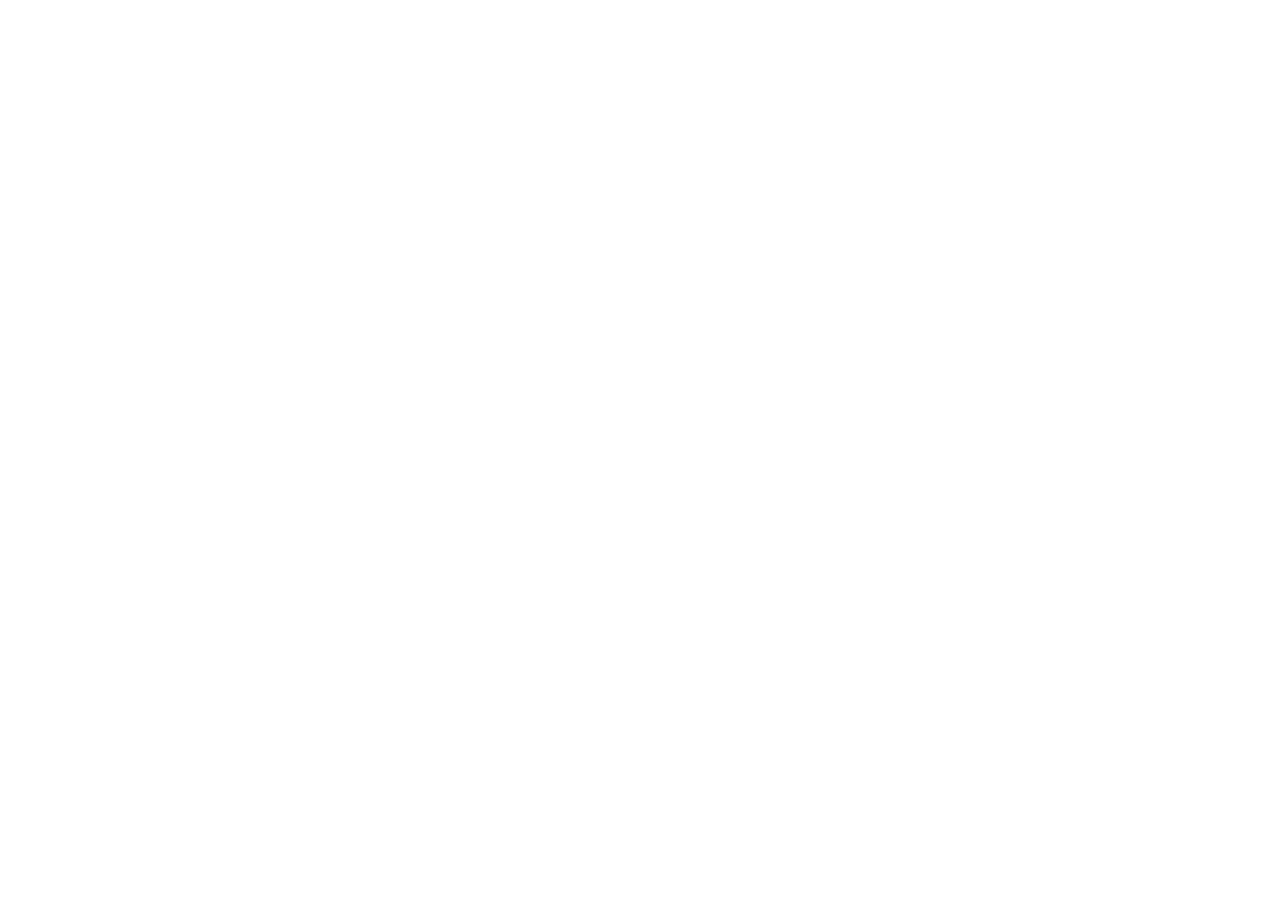
==== index.html @ 883c3d4d "路由路径改查询参数" ====
<!DOCTYPE html>
<html>
  <head>
    <meta charset="UTF-8">
    <link rel="icon" href="/favicon.png">
    <meta name="viewport" content="width=device-width, initial-scale=1.0">
    <title>王路洋的个人博客</title>
    <script type="module" crossorigin src="/assets/index-CH-gbXXw.js"></script>
    <link rel="stylesheet" crossorigin href="/assets/index-YMkq-tOT.css">
  </head>
  <body>
    <div id="app"></div>
  </body>
</html>
---- assets/index-YMkq-tOT.css ----
@charset "UTF-8";html,body{width:100%;height:100%;margin:0;padding:0}.custom-scrollbar{scrollbar-width:thin}.custom-scrollbar::-webkit-scrollbar{width:6px}.no-select{caret-color:transparent;user-select:none;-webkit-user-select:none;-moz-user-select:none;-ms-user-select:none}.mx-1{margin:0 1px!important}.overflw-auto{overflow:auto}.overflw-x-auto,.overflw-y-auto{overflow-y:auto}.d-flex{display:flex}.flex-column{display:flex;flex-direction:column}.no-shrink{flex-shrink:0}.flex-grow{flex-grow:1}.article-item[data-v-358a1dbd]{padding-left:10px;margin:8px 0;font-family:var(--el-font-family);color:var(--el-text-color-regular);border-left:4px solid transparent}.article-item[data-v-358a1dbd]:hover{cursor:pointer;text-decoration:underline}.article-item.active[data-v-358a1dbd]{border-color:var(--el-color-primary);color:var(--el-color-primary)}.article-item.top-level[data-v-358a1dbd]{font-weight:700}.article-item+.article-item.top-level[data-v-358a1dbd]{margin-top:16px}.article-pager[data-v-7b42857c]{margin:50px 0}.prev-page[data-v-7b42857c],.next-page[data-v-7b42857c]{display:flex;flex-direction:column}.next-page[data-v-7b42857c]{align-items:flex-end}.pager-button[data-v-7b42857c]:hover,.article-title[data-v-7b42857c]:hover{cursor:pointer}.pager-button[data-v-7b42857c]{display:flex;align-items:center;font-size:small;margin-bottom:5px}.article-title[data-v-7b42857c]{font-size:large;color:var(--el-color-primary)}.article-title[data-v-7b42857c]:hover{color:var(--el-color-primary-dark-2)}.outline-title[data-v-64f33988]{font-weight:700;padding-bottom:10px;border-bottom:1px solid black}.outline-list[data-v-64f33988] .el-anchor{background-color:var(--el-fill-color-lighter)}.outline-list[data-v-64f33988] .el-anchor__link:hover{text-decoration:underline}.outline-list[data-v-64f33988]{overflow:hidden}.outline-empty[data-v-64f33988]{height:80px;display:flex;align-items:center;justify-content:center;background-color:var(--el-fill-color-lighter)}.outline-tools[data-v-68cd109e] button{color:var(--el-color-primary);background:var(--el-color-primary-light-9)}.outline-tools[data-v-68cd109e] button:hover{color:var(--el-color-white);background:var(--el-color-primary)}.v-enter-active[data-v-68cd109e],.v-leave-active[data-v-68cd109e]{transition:opacity .5s ease}.v-enter-from[data-v-68cd109e],.v-leave-to[data-v-68cd109e]{opacity:0}@media only screen and (max-width:767px){.hidden-xs-only[data-v-98b73dd8]{display:none!important}}@media only screen and (min-width:768px){.hidden-sm-and-up[data-v-98b73dd8]{display:none!important}}@media only screen and (min-width:768px) and (max-width:991px){.hidden-sm-only[data-v-98b73dd8]{display:none!important}}@media only screen and (max-width:991px){.hidden-sm-and-down[data-v-98b73dd8]{display:none!important}}@media only screen and (min-width:992px){.hidden-md-and-up[data-v-98b73dd8]{display:none!important}}@media only screen and (min-width:992px) and (max-width:1199px){.hidden-md-only[data-v-98b73dd8]{display:none!important}}@media only screen and (max-width:1199px){.hidden-md-and-down[data-v-98b73dd8]{display:none!important}}@media only screen and (min-width:1200px){.hidden-lg-and-up[data-v-98b73dd8]{display:none!important}}@media only screen and (min-width:1200px) and (max-width:1919px){.hidden-lg-only[data-v-98b73dd8]{display:none!important}}@media only screen and (max-width:1919px){.hidden-lg-and-down[data-v-98b73dd8]{display:none!important}}@media only screen and (min-width:1920px){.hidden-xl-only[data-v-98b73dd8]{display:none!important}}.learn-vue[data-v-98b73dd8]{width:100%;height:100vh;display:flex;align-items:stretch}.learn-vue .side-bar[data-v-98b73dd8]{flex-grow:1}.learn-vue .main-bar[data-v-98b73dd8]{flex-grow:2}.side-bar[data-v-98b73dd8]{align-items:center;padding:0 10px}.article-tree[data-v-98b73dd8]{width:300px;padding:20px 0;border-top:1px var(--el-border-style) var(--el-border-color)}.main-bar[data-v-98b73dd8]{justify-content:space-around;padding:0 10px}.article-content[data-v-98b73dd8]{width:600px;max-width:100%;height:max-content;min-height:100%;margin-bottom:50px}.article-attribute[data-v-98b73dd8]{box-sizing:border-box;position:sticky;top:0;width:300px;height:100vh;padding:50px 10px 20px}.article-content[data-v-98b73dd8] p{text-indent:2rem}.article-content[data-v-98b73dd8] img{max-width:100%;margin-bottom:16px}#app[data-v-7a27fc64]{width:100%;height:100%}:root{--el-color-white:#ffffff;--el-color-black:#000000;--el-color-primary-rgb:64,158,255;--el-color-success-rgb:103,194,58;--el-color-warning-rgb:230,162,60;--el-color-danger-rgb:245,108,108;--el-color-error-rgb:245,108,108;--el-color-info-rgb:144,147,153;--el-font-size-extra-large:20px;--el-font-size-large:18px;--el-font-size-medium:16px;--el-font-size-base:14px;--el-font-size-small:13px;--el-font-size-extra-small:12px;--el-font-family:"Helvetica Neue",Helvetica,"PingFang SC","Hiragino Sans GB","Microsoft YaHei","微软雅黑",Arial,sans-serif;--el-font-weight-primary:500;--el-font-line-height-primary:24px;--el-index-normal:1;--el-index-top:1000;--el-index-popper:2000;--el-border-radius-base:4px;--el-border-radius-small:2px;--el-border-radius-round:20px;--el-border-radius-circle:100%;--el-transition-duration:.3s;--el-transition-duration-fast:.2s;--el-transition-function-ease-in-out-bezier:cubic-bezier(.645,.045,.355,1);--el-transition-function-fast-bezier:cubic-bezier(.23,1,.32,1);--el-transition-all:all var(--el-transition-duration) var(--el-transition-function-ease-in-out-bezier);--el-transition-fade:opacity var(--el-transition-duration) var(--el-transition-function-fast-bezier);--el-transition-md-fade:transform var(--el-transition-duration) var(--el-transition-function-fast-bezier),opacity var(--el-transition-duration) var(--el-transition-function-fast-bezier);--el-transition-fade-linear:opacity var(--el-transition-duration-fast) linear;--el-transition-border:border-color var(--el-transition-duration-fast) var(--el-transition-function-ease-in-out-bezier);--el-transition-box-shadow:box-shadow var(--el-transition-duration-fast) var(--el-transition-function-ease-in-out-bezier);--el-transition-color:color var(--el-transition-duration-fast) var(--el-transition-function-ease-in-out-bezier);--el-component-size-large:40px;--el-component-size:32px;--el-component-size-small:24px;color-scheme:light;--el-color-primary:#409eff;--el-color-primary-light-3:rgb(121.3,187.1,255);--el-color-primary-light-5:rgb(159.5,206.5,255);--el-color-primary-light-7:rgb(197.7,225.9,255);--el-color-primary-light-8:rgb(216.8,235.6,255);--el-color-primary-light-9:rgb(235.9,245.3,255);--el-color-primary-dark-2:rgb(51.2,126.4,204);--el-color-success:#67c23a;--el-color-success-light-3:rgb(148.6,212.3,117.1);--el-color-success-light-5:rgb(179,224.5,156.5);--el-color-success-light-7:rgb(209.4,236.7,195.9);--el-color-success-light-8:rgb(224.6,242.8,215.6);--el-color-success-light-9:rgb(239.8,248.9,235.3);--el-color-success-dark-2:rgb(82.4,155.2,46.4);--el-color-warning:#e6a23c;--el-color-warning-light-3:rgb(237.5,189.9,118.5);--el-color-warning-light-5:rgb(242.5,208.5,157.5);--el-color-warning-light-7:rgb(247.5,227.1,196.5);--el-color-warning-light-8:rgb(250,236.4,216);--el-color-warning-light-9:rgb(252.5,245.7,235.5);--el-color-warning-dark-2:rgb(184,129.6,48);--el-color-danger:#f56c6c;--el-color-danger-light-3:rgb(248,152.1,152.1);--el-color-danger-light-5:rgb(250,181.5,181.5);--el-color-danger-light-7:rgb(252,210.9,210.9);--el-color-danger-light-8:rgb(253,225.6,225.6);--el-color-danger-light-9:rgb(254,240.3,240.3);--el-color-danger-dark-2:rgb(196,86.4,86.4);--el-color-error:#f56c6c;--el-color-error-light-3:rgb(248,152.1,152.1);--el-color-error-light-5:rgb(250,181.5,181.5);--el-color-error-light-7:rgb(252,210.9,210.9);--el-color-error-light-8:rgb(253,225.6,225.6);--el-color-error-light-9:rgb(254,240.3,240.3);--el-color-error-dark-2:rgb(196,86.4,86.4);--el-color-info:#909399;--el-color-info-light-3:rgb(177.3,179.4,183.6);--el-color-info-light-5:rgb(199.5,201,204);--el-color-info-light-7:rgb(221.7,222.6,224.4);--el-color-info-light-8:rgb(232.8,233.4,234.6);--el-color-info-light-9:rgb(243.9,244.2,244.8);--el-color-info-dark-2:rgb(115.2,117.6,122.4);--el-bg-color:#ffffff;--el-bg-color-page:#f2f3f5;--el-bg-color-overlay:#ffffff;--el-text-color-primary:#303133;--el-text-color-regular:#606266;--el-text-color-secondary:#909399;--el-text-color-placeholder:#a8abb2;--el-text-color-disabled:#c0c4cc;--el-border-color:#dcdfe6;--el-border-color-light:#e4e7ed;--el-border-color-lighter:#ebeef5;--el-border-color-extra-light:#f2f6fc;--el-border-color-dark:#d4d7de;--el-border-color-darker:#cdd0d6;--el-fill-color:#f0f2f5;--el-fill-color-light:#f5f7fa;--el-fill-color-lighter:#fafafa;--el-fill-color-extra-light:#fafcff;--el-fill-color-dark:#ebedf0;--el-fill-color-darker:#e6e8eb;--el-fill-color-blank:#ffffff;--el-box-shadow:0px 12px 32px 4px rgba(0,0,0,.04),0px 8px 20px rgba(0,0,0,.08);--el-box-shadow-light:0px 0px 12px rgba(0,0,0,.12);--el-box-shadow-lighter:0px 0px 6px rgba(0,0,0,.12);--el-box-shadow-dark:0px 16px 48px 16px rgba(0,0,0,.08),0px 12px 32px rgba(0,0,0,.12),0px 8px 16px -8px rgba(0,0,0,.16);--el-disabled-bg-color:var(--el-fill-color-light);--el-disabled-text-color:var(--el-text-color-placeholder);--el-disabled-border-color:var(--el-border-color-light);--el-overlay-color:rgba(0,0,0,.8);--el-overlay-color-light:rgba(0,0,0,.7);--el-overlay-color-lighter:rgba(0,0,0,.5);--el-mask-color:rgba(255,255,255,.9);--el-mask-color-extra-light:rgba(255,255,255,.3);--el-border-width:1px;--el-border-style:solid;--el-border-color-hover:var(--el-text-color-disabled);--el-border:var(--el-border-width) var(--el-border-style) var(--el-border-color);--el-svg-monochrome-grey:var(--el-border-color)}.fade-in-linear-enter-active,.fade-in-linear-leave-active{transition:var(--el-transition-fade-linear)}.fade-in-linear-enter-from,.fade-in-linear-leave-to{opacity:0}.el-fade-in-linear-enter-active,.el-fade-in-linear-leave-active{transition:var(--el-transition-fade-linear)}.el-fade-in-linear-enter-from,.el-fade-in-linear-leave-to{opacity:0}.el-fade-in-enter-active,.el-fade-in-leave-active{transition:all var(--el-transition-duration) cubic-bezier(.55,0,.1,1)}.el-fade-in-enter-from,.el-fade-in-leave-active{opacity:0}.el-zoom-in-center-enter-active,.el-zoom-in-center-leave-active{transition:all var(--el-transition-duration) cubic-bezier(.55,0,.1,1)}.el-zoom-in-center-enter-from,.el-zoom-in-center-leave-active{opacity:0;transform:scaleX(0)}.el-zoom-in-top-enter-active,.el-zoom-in-top-leave-active{opacity:1;transform:scaleY(1);transform-origin:center top;transition:var(--el-transition-md-fade)}.el-zoom-in-top-enter-active[data-popper-placement^=top],.el-zoom-in-top-leave-active[data-popper-placement^=top]{transform-origin:center bottom}.el-zoom-in-top-enter-from,.el-zoom-in-top-leave-active{opacity:0;transform:scaleY(0)}.el-zoom-in-bottom-enter-active,.el-zoom-in-bottom-leave-active{opacity:1;transform:scaleY(1);transform-origin:center bottom;transition:var(--el-transition-md-fade)}.el-zoom-in-bottom-enter-from,.el-zoom-in-bottom-leave-active{opacity:0;transform:scaleY(0)}.el-zoom-in-left-enter-active,.el-zoom-in-left-leave-active{opacity:1;transform:scale(1);transform-origin:top left;transition:var(--el-transition-md-fade)}.el-zoom-in-left-enter-from,.el-zoom-in-left-leave-active{opacity:0;transform:scale(.45)}.collapse-transition{transition:var(--el-transition-duration) height ease-in-out,var(--el-transition-duration) padding-top ease-in-out,var(--el-transition-duration) padding-bottom ease-in-out}.el-collapse-transition-enter-active,.el-collapse-transition-leave-active{transition:var(--el-transition-duration) max-height ease-in-out,var(--el-transition-duration) padding-top ease-in-out,var(--el-transition-duration) padding-bottom ease-in-out}.horizontal-collapse-transition{transition:var(--el-transition-duration) width ease-in-out,var(--el-transition-duration) padding-left ease-in-out,var(--el-transition-duration) padding-right ease-in-out}.el-list-enter-active,.el-list-leave-active{transition:all 1s}.el-list-enter-from,.el-list-leave-to{opacity:0;transform:translateY(-30px)}.el-list-leave-active{position:absolute!important}.el-opacity-transition{transition:opacity var(--el-transition-duration) cubic-bezier(.55,0,.1,1)}.el-icon-loading{animation:rotating 2s linear infinite}.el-icon--right{margin-left:5px}.el-icon--left{margin-right:5px}@keyframes rotating{0%{transform:rotate(0)}to{transform:rotate(1turn)}}.el-icon{--color:inherit;align-items:center;display:inline-flex;height:1em;justify-content:center;line-height:1em;position:relative;width:1em;fill:currentColor;color:var(--color);font-size:inherit}.el-icon.is-loading{animation:rotating 2s linear infinite}.el-icon svg{height:1em;width:1em}.el-affix--fixed{position:fixed}.el-alert{--el-alert-padding:8px 16px;--el-alert-border-radius-base:var(--el-border-radius-base);--el-alert-title-font-size:14px;--el-alert-title-with-description-font-size:16px;--el-alert-description-font-size:14px;--el-alert-close-font-size:16px;--el-alert-close-customed-font-size:14px;--el-alert-icon-size:16px;--el-alert-icon-large-size:28px;align-items:center;background-color:var(--el-color-white);border-radius:var(--el-alert-border-radius-base);box-sizing:border-box;display:flex;margin:0;opacity:1;overflow:hidden;padding:var(--el-alert-padding);position:relative;transition:opacity var(--el-transition-duration-fast);width:100%}.el-alert.is-light .el-alert__close-btn{color:var(--el-text-color-placeholder)}.el-alert.is-dark .el-alert__close-btn,.el-alert.is-dark .el-alert__description{color:var(--el-color-white)}.el-alert.is-center{justify-content:center}.el-alert--success{--el-alert-bg-color:var(--el-color-success-light-9)}.el-alert--success.is-light{background-color:var(--el-alert-bg-color)}.el-alert--success.is-light,.el-alert--success.is-light .el-alert__description{color:var(--el-color-success)}.el-alert--success.is-dark{background-color:var(--el-color-success);color:var(--el-color-white)}.el-alert--info{--el-alert-bg-color:var(--el-color-info-light-9)}.el-alert--info.is-light{background-color:var(--el-alert-bg-color)}.el-alert--info.is-light,.el-alert--info.is-light .el-alert__description{color:var(--el-color-info)}.el-alert--info.is-dark{background-color:var(--el-color-info);color:var(--el-color-white)}.el-alert--warning{--el-alert-bg-color:var(--el-color-warning-light-9)}.el-alert--warning.is-light{background-color:var(--el-alert-bg-color)}.el-alert--warning.is-light,.el-alert--warning.is-light .el-alert__description{color:var(--el-color-warning)}.el-alert--warning.is-dark{background-color:var(--el-color-warning);color:var(--el-color-white)}.el-alert--error{--el-alert-bg-color:var(--el-color-error-light-9)}.el-alert--error.is-light{background-color:var(--el-alert-bg-color)}.el-alert--error.is-light,.el-alert--error.is-light .el-alert__description{color:var(--el-color-error)}.el-alert--error.is-dark{background-color:var(--el-color-error);color:var(--el-color-white)}.el-alert__content{display:flex;flex-direction:column;gap:4px}.el-alert .el-alert__icon{font-size:var(--el-alert-icon-size);margin-right:8px;width:var(--el-alert-icon-size)}.el-alert .el-alert__icon.is-big{font-size:var(--el-alert-icon-large-size);margin-right:12px;width:var(--el-alert-icon-large-size)}.el-alert__title{font-size:var(--el-alert-title-font-size);line-height:24px}.el-alert__title.with-description{font-size:var(--el-alert-title-with-description-font-size)}.el-alert .el-alert__description{font-size:var(--el-alert-description-font-size);margin:0}.el-alert .el-alert__close-btn{cursor:pointer;font-size:var(--el-alert-close-font-size);opacity:1;position:absolute;right:16px;top:12px}.el-alert .el-alert__close-btn.is-customed{font-size:var(--el-alert-close-customed-font-size);font-style:normal;line-height:24px;top:8px}.el-alert-fade-enter-from,.el-alert-fade-leave-active{opacity:0}.el-aside{box-sizing:border-box;flex-shrink:0;overflow:auto;width:var(--el-aside-width,300px)}.el-autocomplete{--el-input-text-color:var(--el-text-color-regular);--el-input-border:var(--el-border);--el-input-hover-border:var(--el-border-color-hover);--el-input-focus-border:var(--el-color-primary);--el-input-transparent-border:0 0 0 1px transparent inset;--el-input-border-color:var(--el-border-color);--el-input-border-radius:var(--el-border-radius-base);--el-input-bg-color:var(--el-fill-color-blank);--el-input-icon-color:var(--el-text-color-placeholder);--el-input-placeholder-color:var(--el-text-color-placeholder);--el-input-hover-border-color:var(--el-border-color-hover);--el-input-clear-hover-color:var(--el-text-color-secondary);--el-input-focus-border-color:var(--el-color-primary);--el-input-width:100%;display:inline-block;position:relative;width:var(--el-input-width)}.el-autocomplete__popper.el-popper{background:var(--el-bg-color-overlay);box-shadow:var(--el-box-shadow-light)}.el-autocomplete__popper.el-popper,.el-autocomplete__popper.el-popper .el-popper__arrow:before{border:1px solid var(--el-border-color-light)}.el-autocomplete__popper.el-popper[data-popper-placement^=top] .el-popper__arrow:before{border-left-color:transparent;border-top-color:transparent}.el-autocomplete__popper.el-popper[data-popper-placement^=bottom] .el-popper__arrow:before{border-bottom-color:transparent;border-right-color:transparent}.el-autocomplete__popper.el-popper[data-popper-placement^=left] .el-popper__arrow:before{border-bottom-color:transparent;border-left-color:transparent}.el-autocomplete__popper.el-popper[data-popper-placement^=right] .el-popper__arrow:before{border-right-color:transparent;border-top-color:transparent}.el-autocomplete-suggestion{border-radius:var(--el-border-radius-base);box-sizing:border-box}.el-autocomplete-suggestion__wrap{box-sizing:border-box;max-height:280px;padding:10px 0}.el-autocomplete-suggestion__list{margin:0;padding:0}.el-autocomplete-suggestion li{color:var(--el-text-color-regular);cursor:pointer;font-size:var(--el-font-size-base);line-height:34px;list-style:none;margin:0;overflow:hidden;padding:0 20px;text-align:left;text-overflow:ellipsis;white-space:nowrap}.el-autocomplete-suggestion li.highlighted,.el-autocomplete-suggestion li:hover{background-color:var(--el-fill-color-light)}.el-autocomplete-suggestion li.divider{border-top:1px solid var(--el-color-black);margin-top:6px}.el-autocomplete-suggestion li.divider:last-child{margin-bottom:-6px}.el-autocomplete-suggestion.is-loading li{color:var(--el-text-color-secondary);font-size:20px;height:100px;line-height:100px;text-align:center}.el-autocomplete-suggestion.is-loading li:after{content:"";display:inline-block;height:100%;vertical-align:middle}.el-autocomplete-suggestion.is-loading li:hover{background-color:var(--el-bg-color-overlay)}.el-autocomplete-suggestion.is-loading .el-icon-loading{vertical-align:middle}.el-avatar{--el-avatar-text-color:var(--el-color-white);--el-avatar-bg-color:var(--el-text-color-disabled);--el-avatar-text-size:14px;--el-avatar-icon-size:18px;--el-avatar-border-radius:var(--el-border-radius-base);--el-avatar-size-large:56px;--el-avatar-size-small:24px;--el-avatar-size:40px;align-items:center;background:var(--el-avatar-bg-color);box-sizing:border-box;color:var(--el-avatar-text-color);display:inline-flex;font-size:var(--el-avatar-text-size);height:var(--el-avatar-size);justify-content:center;outline:none;overflow:hidden;text-align:center;width:var(--el-avatar-size)}.el-avatar>img{display:block;height:100%;width:100%}.el-avatar--circle{border-radius:50%}.el-avatar--square{border-radius:var(--el-avatar-border-radius)}.el-avatar--icon{font-size:var(--el-avatar-icon-size)}.el-avatar--small{--el-avatar-size:24px}.el-avatar--large{--el-avatar-size:56px}.el-backtop{--el-backtop-bg-color:var(--el-bg-color-overlay);--el-backtop-text-color:var(--el-color-primary);--el-backtop-hover-bg-color:var(--el-border-color-extra-light);align-items:center;background-color:var(--el-backtop-bg-color);border-radius:50%;box-shadow:var(--el-box-shadow-lighter);color:var(--el-backtop-text-color);cursor:pointer;display:flex;font-size:20px;height:40px;justify-content:center;position:fixed;width:40px;z-index:5}.el-backtop:hover{background-color:var(--el-backtop-hover-bg-color)}.el-backtop__icon{font-size:20px}.el-badge{--el-badge-bg-color:var(--el-color-danger);--el-badge-radius:10px;--el-badge-font-size:12px;--el-badge-padding:6px;--el-badge-size:18px;display:inline-block;position:relative;vertical-align:middle;width:-moz-fit-content;width:fit-content}.el-badge__content{align-items:center;background-color:var(--el-badge-bg-color);border:1px solid var(--el-bg-color);border-radius:var(--el-badge-radius);color:var(--el-color-white);display:inline-flex;font-size:var(--el-badge-font-size);height:var(--el-badge-size);justify-content:center;padding:0 var(--el-badge-padding);white-space:nowrap}.el-badge__content.is-fixed{position:absolute;right:calc(1px + var(--el-badge-size)/2);top:0;transform:translateY(-50%) translate(100%);z-index:var(--el-index-normal)}.el-badge__content.is-fixed.is-dot{right:5px}.el-badge__content.is-dot{border-radius:50%;height:8px;padding:0;right:0;width:8px}.el-badge__content.is-hide-zero{display:none}.el-badge__content--primary{background-color:var(--el-color-primary)}.el-badge__content--success{background-color:var(--el-color-success)}.el-badge__content--warning{background-color:var(--el-color-warning)}.el-badge__content--info{background-color:var(--el-color-info)}.el-badge__content--danger{background-color:var(--el-color-danger)}.el-breadcrumb{font-size:14px;line-height:1}.el-breadcrumb:after,.el-breadcrumb:before{content:"";display:table}.el-breadcrumb:after{clear:both}.el-breadcrumb__separator{color:var(--el-text-color-placeholder);font-weight:700;margin:0 9px}.el-breadcrumb__separator.el-icon{font-weight:400;margin:0 6px}.el-breadcrumb__separator.el-icon svg{vertical-align:middle}.el-breadcrumb__item{align-items:center;display:inline-flex;float:left}.el-breadcrumb__inner{color:var(--el-text-color-regular)}.el-breadcrumb__inner a,.el-breadcrumb__inner.is-link{color:var(--el-text-color-primary);font-weight:700;text-decoration:none;transition:var(--el-transition-color)}.el-breadcrumb__inner a:hover,.el-breadcrumb__inner.is-link:hover{color:var(--el-color-primary);cursor:pointer}.el-breadcrumb__item:last-child .el-breadcrumb__inner,.el-breadcrumb__item:last-child .el-breadcrumb__inner a,.el-breadcrumb__item:last-child .el-breadcrumb__inner a:hover,.el-breadcrumb__item:last-child .el-breadcrumb__inner:hover{color:var(--el-text-color-regular);cursor:text;font-weight:400}.el-breadcrumb__item:last-child .el-breadcrumb__separator{display:none}.el-button-group{display:inline-block;vertical-align:middle}.el-button-group:after,.el-button-group:before{content:"";display:table}.el-button-group:after{clear:both}.el-button-group>.el-button{float:left;position:relative}.el-button-group>.el-button+.el-button{margin-left:0}.el-button-group>.el-button:first-child{border-bottom-right-radius:0;border-top-right-radius:0}.el-button-group>.el-button:last-child{border-bottom-left-radius:0;border-top-left-radius:0}.el-button-group>.el-button:first-child:last-child{border-bottom-left-radius:var(--el-border-radius-base);border-bottom-right-radius:var(--el-border-radius-base);border-top-left-radius:var(--el-border-radius-base);border-top-right-radius:var(--el-border-radius-base)}.el-button-group>.el-button:first-child:last-child.is-round{border-radius:var(--el-border-radius-round)}.el-button-group>.el-button:first-child:last-child.is-circle{border-radius:50%}.el-button-group>.el-button:not(:first-child):not(:last-child){border-radius:0}.el-button-group>.el-button:not(:last-child){margin-right:-1px}.el-button-group>.el-button.is-active,.el-button-group>.el-button:active,.el-button-group>.el-button:focus,.el-button-group>.el-button:hover{z-index:1}.el-button-group>.el-dropdown>.el-button{border-bottom-left-radius:0;border-left-color:var(--el-button-divide-border-color);border-top-left-radius:0}.el-button-group .el-button--primary:first-child{border-right-color:var(--el-button-divide-border-color)}.el-button-group .el-button--primary:last-child{border-left-color:var(--el-button-divide-border-color)}.el-button-group .el-button--primary:not(:first-child):not(:last-child){border-left-color:var(--el-button-divide-border-color);border-right-color:var(--el-button-divide-border-color)}.el-button-group .el-button--success:first-child{border-right-color:var(--el-button-divide-border-color)}.el-button-group .el-button--success:last-child{border-left-color:var(--el-button-divide-border-color)}.el-button-group .el-button--success:not(:first-child):not(:last-child){border-left-color:var(--el-button-divide-border-color);border-right-color:var(--el-button-divide-border-color)}.el-button-group .el-button--warning:first-child{border-right-color:var(--el-button-divide-border-color)}.el-button-group .el-button--warning:last-child{border-left-color:var(--el-button-divide-border-color)}.el-button-group .el-button--warning:not(:first-child):not(:last-child){border-left-color:var(--el-button-divide-border-color);border-right-color:var(--el-button-divide-border-color)}.el-button-group .el-button--danger:first-child{border-right-color:var(--el-button-divide-border-color)}.el-button-group .el-button--danger:last-child{border-left-color:var(--el-button-divide-border-color)}.el-button-group .el-button--danger:not(:first-child):not(:last-child){border-left-color:var(--el-button-divide-border-color);border-right-color:var(--el-button-divide-border-color)}.el-button-group .el-button--info:first-child{border-right-color:var(--el-button-divide-border-color)}.el-button-group .el-button--info:last-child{border-left-color:var(--el-button-divide-border-color)}.el-button-group .el-button--info:not(:first-child):not(:last-child){border-left-color:var(--el-button-divide-border-color);border-right-color:var(--el-button-divide-border-color)}.el-button{--el-button-font-weight:var(--el-font-weight-primary);--el-button-border-color:var(--el-border-color);--el-button-bg-color:var(--el-fill-color-blank);--el-button-text-color:var(--el-text-color-regular);--el-button-disabled-text-color:var(--el-disabled-text-color);--el-button-disabled-bg-color:var(--el-fill-color-blank);--el-button-disabled-border-color:var(--el-border-color-light);--el-button-divide-border-color:rgba(255,255,255,.5);--el-button-hover-text-color:var(--el-color-primary);--el-button-hover-bg-color:var(--el-color-primary-light-9);--el-button-hover-border-color:var(--el-color-primary-light-7);--el-button-active-text-color:var(--el-button-hover-text-color);--el-button-active-border-color:var(--el-color-primary);--el-button-active-bg-color:var(--el-button-hover-bg-color);--el-button-outline-color:var(--el-color-primary-light-5);--el-button-hover-link-text-color:var(--el-text-color-secondary);--el-button-active-color:var(--el-text-color-primary);align-items:center;-webkit-appearance:none;background-color:var(--el-button-bg-color);border:var(--el-border);border-color:var(--el-button-border-color);box-sizing:border-box;color:var(--el-button-text-color);cursor:pointer;display:inline-flex;font-weight:var(--el-button-font-weight);height:32px;justify-content:center;line-height:1;outline:none;text-align:center;transition:.1s;-webkit-user-select:none;-moz-user-select:none;user-select:none;vertical-align:middle;white-space:nowrap}.el-button:hover{background-color:var(--el-button-hover-bg-color);border-color:var(--el-button-hover-border-color);color:var(--el-button-hover-text-color);outline:none}.el-button:active{background-color:var(--el-button-active-bg-color);border-color:var(--el-button-active-border-color);color:var(--el-button-active-text-color);outline:none}.el-button:focus-visible{outline:2px solid var(--el-button-outline-color);outline-offset:1px;transition:outline-offset 0s,outline 0s}.el-button>span{align-items:center;display:inline-flex}.el-button+.el-button{margin-left:12px}.el-button{border-radius:var(--el-border-radius-base);font-size:var(--el-font-size-base)}.el-button,.el-button.is-round{padding:8px 15px}.el-button::-moz-focus-inner{border:0}.el-button [class*=el-icon]+span{margin-left:6px}.el-button [class*=el-icon] svg{vertical-align:bottom}.el-button.is-plain{--el-button-hover-text-color:var(--el-color-primary);--el-button-hover-bg-color:var(--el-fill-color-blank);--el-button-hover-border-color:var(--el-color-primary)}.el-button.is-active{background-color:var(--el-button-active-bg-color);border-color:var(--el-button-active-border-color);color:var(--el-button-active-text-color);outline:none}.el-button.is-disabled,.el-button.is-disabled:hover{background-color:var(--el-button-disabled-bg-color);background-image:none;border-color:var(--el-button-disabled-border-color);color:var(--el-button-disabled-text-color);cursor:not-allowed}.el-button.is-loading{pointer-events:none;position:relative}.el-button.is-loading:before{background-color:var(--el-mask-color-extra-light);border-radius:inherit;bottom:-1px;content:"";left:-1px;pointer-events:none;position:absolute;right:-1px;top:-1px;z-index:1}.el-button.is-round{border-radius:var(--el-border-radius-round)}.el-button.is-circle{border-radius:50%;padding:8px;width:32px}.el-button.is-text{background-color:transparent;border:0 solid transparent;color:var(--el-button-text-color)}.el-button.is-text.is-disabled{background-color:transparent!important;color:var(--el-button-disabled-text-color)}.el-button.is-text:not(.is-disabled):hover{background-color:var(--el-fill-color-light)}.el-button.is-text:not(.is-disabled):focus-visible{outline:2px solid var(--el-button-outline-color);outline-offset:1px;transition:outline-offset 0s,outline 0s}.el-button.is-text:not(.is-disabled):active{background-color:var(--el-fill-color)}.el-button.is-text:not(.is-disabled).is-has-bg{background-color:var(--el-fill-color-light)}.el-button.is-text:not(.is-disabled).is-has-bg:hover{background-color:var(--el-fill-color)}.el-button.is-text:not(.is-disabled).is-has-bg:active{background-color:var(--el-fill-color-dark)}.el-button__text--expand{letter-spacing:.3em;margin-right:-.3em}.el-button.is-link{background:transparent;border-color:transparent;color:var(--el-button-text-color);height:auto;padding:2px}.el-button.is-link:hover{color:var(--el-button-hover-link-text-color)}.el-button.is-link.is-disabled{background-color:transparent!important;border-color:transparent!important;color:var(--el-button-disabled-text-color)}.el-button.is-link:not(.is-disabled):active,.el-button.is-link:not(.is-disabled):hover{background-color:transparent;border-color:transparent}.el-button.is-link:not(.is-disabled):active{color:var(--el-button-active-color)}.el-button--text{background:transparent;border-color:transparent;color:var(--el-color-primary);padding-left:0;padding-right:0}.el-button--text.is-disabled{background-color:transparent!important;border-color:transparent!important;color:var(--el-button-disabled-text-color)}.el-button--text:not(.is-disabled):hover{background-color:transparent;border-color:transparent;color:var(--el-color-primary-light-3)}.el-button--text:not(.is-disabled):active{background-color:transparent;border-color:transparent;color:var(--el-color-primary-dark-2)}.el-button__link--expand{letter-spacing:.3em;margin-right:-.3em}.el-button--primary{--el-button-text-color:var(--el-color-white);--el-button-bg-color:var(--el-color-primary);--el-button-border-color:var(--el-color-primary);--el-button-outline-color:var(--el-color-primary-light-5);--el-button-active-color:var(--el-color-primary-dark-2);--el-button-hover-text-color:var(--el-color-white);--el-button-hover-link-text-color:var(--el-color-primary-light-5);--el-button-hover-bg-color:var(--el-color-primary-light-3);--el-button-hover-border-color:var(--el-color-primary-light-3);--el-button-active-bg-color:var(--el-color-primary-dark-2);--el-button-active-border-color:var(--el-color-primary-dark-2);--el-button-disabled-text-color:var(--el-color-white);--el-button-disabled-bg-color:var(--el-color-primary-light-5);--el-button-disabled-border-color:var(--el-color-primary-light-5)}.el-button--primary.is-link,.el-button--primary.is-plain,.el-button--primary.is-text{--el-button-text-color:var(--el-color-primary);--el-button-bg-color:var(--el-color-primary-light-9);--el-button-border-color:var(--el-color-primary-light-5);--el-button-hover-text-color:var(--el-color-white);--el-button-hover-bg-color:var(--el-color-primary);--el-button-hover-border-color:var(--el-color-primary);--el-button-active-text-color:var(--el-color-white)}.el-button--primary.is-link.is-disabled,.el-button--primary.is-link.is-disabled:active,.el-button--primary.is-link.is-disabled:focus,.el-button--primary.is-link.is-disabled:hover,.el-button--primary.is-plain.is-disabled,.el-button--primary.is-plain.is-disabled:active,.el-button--primary.is-plain.is-disabled:focus,.el-button--primary.is-plain.is-disabled:hover,.el-button--primary.is-text.is-disabled,.el-button--primary.is-text.is-disabled:active,.el-button--primary.is-text.is-disabled:focus,.el-button--primary.is-text.is-disabled:hover{background-color:var(--el-color-primary-light-9);border-color:var(--el-color-primary-light-8);color:var(--el-color-primary-light-5)}.el-button--success{--el-button-text-color:var(--el-color-white);--el-button-bg-color:var(--el-color-success);--el-button-border-color:var(--el-color-success);--el-button-outline-color:var(--el-color-success-light-5);--el-button-active-color:var(--el-color-success-dark-2);--el-button-hover-text-color:var(--el-color-white);--el-button-hover-link-text-color:var(--el-color-success-light-5);--el-button-hover-bg-color:var(--el-color-success-light-3);--el-button-hover-border-color:var(--el-color-success-light-3);--el-button-active-bg-color:var(--el-color-success-dark-2);--el-button-active-border-color:var(--el-color-success-dark-2);--el-button-disabled-text-color:var(--el-color-white);--el-button-disabled-bg-color:var(--el-color-success-light-5);--el-button-disabled-border-color:var(--el-color-success-light-5)}.el-button--success.is-link,.el-button--success.is-plain,.el-button--success.is-text{--el-button-text-color:var(--el-color-success);--el-button-bg-color:var(--el-color-success-light-9);--el-button-border-color:var(--el-color-success-light-5);--el-button-hover-text-color:var(--el-color-white);--el-button-hover-bg-color:var(--el-color-success);--el-button-hover-border-color:var(--el-color-success);--el-button-active-text-color:var(--el-color-white)}.el-button--success.is-link.is-disabled,.el-button--success.is-link.is-disabled:active,.el-button--success.is-link.is-disabled:focus,.el-button--success.is-link.is-disabled:hover,.el-button--success.is-plain.is-disabled,.el-button--success.is-plain.is-disabled:active,.el-button--success.is-plain.is-disabled:focus,.el-button--success.is-plain.is-disabled:hover,.el-button--success.is-text.is-disabled,.el-button--success.is-text.is-disabled:active,.el-button--success.is-text.is-disabled:focus,.el-button--success.is-text.is-disabled:hover{background-color:var(--el-color-success-light-9);border-color:var(--el-color-success-light-8);color:var(--el-color-success-light-5)}.el-button--warning{--el-button-text-color:var(--el-color-white);--el-button-bg-color:var(--el-color-warning);--el-button-border-color:var(--el-color-warning);--el-button-outline-color:var(--el-color-warning-light-5);--el-button-active-color:var(--el-color-warning-dark-2);--el-button-hover-text-color:var(--el-color-white);--el-button-hover-link-text-color:var(--el-color-warning-light-5);--el-button-hover-bg-color:var(--el-color-warning-light-3);--el-button-hover-border-color:var(--el-color-warning-light-3);--el-button-active-bg-color:var(--el-color-warning-dark-2);--el-button-active-border-color:var(--el-color-warning-dark-2);--el-button-disabled-text-color:var(--el-color-white);--el-button-disabled-bg-color:var(--el-color-warning-light-5);--el-button-disabled-border-color:var(--el-color-warning-light-5)}.el-button--warning.is-link,.el-button--warning.is-plain,.el-button--warning.is-text{--el-button-text-color:var(--el-color-warning);--el-button-bg-color:var(--el-color-warning-light-9);--el-button-border-color:var(--el-color-warning-light-5);--el-button-hover-text-color:var(--el-color-white);--el-button-hover-bg-color:var(--el-color-warning);--el-button-hover-border-color:var(--el-color-warning);--el-button-active-text-color:var(--el-color-white)}.el-button--warning.is-link.is-disabled,.el-button--warning.is-link.is-disabled:active,.el-button--warning.is-link.is-disabled:focus,.el-button--warning.is-link.is-disabled:hover,.el-button--warning.is-plain.is-disabled,.el-button--warning.is-plain.is-disabled:active,.el-button--warning.is-plain.is-disabled:focus,.el-button--warning.is-plain.is-disabled:hover,.el-button--warning.is-text.is-disabled,.el-button--warning.is-text.is-disabled:active,.el-button--warning.is-text.is-disabled:focus,.el-button--warning.is-text.is-disabled:hover{background-color:var(--el-color-warning-light-9);border-color:var(--el-color-warning-light-8);color:var(--el-color-warning-light-5)}.el-button--danger{--el-button-text-color:var(--el-color-white);--el-button-bg-color:var(--el-color-danger);--el-button-border-color:var(--el-color-danger);--el-button-outline-color:var(--el-color-danger-light-5);--el-button-active-color:var(--el-color-danger-dark-2);--el-button-hover-text-color:var(--el-color-white);--el-button-hover-link-text-color:var(--el-color-danger-light-5);--el-button-hover-bg-color:var(--el-color-danger-light-3);--el-button-hover-border-color:var(--el-color-danger-light-3);--el-button-active-bg-color:var(--el-color-danger-dark-2);--el-button-active-border-color:var(--el-color-danger-dark-2);--el-button-disabled-text-color:var(--el-color-white);--el-button-disabled-bg-color:var(--el-color-danger-light-5);--el-button-disabled-border-color:var(--el-color-danger-light-5)}.el-button--danger.is-link,.el-button--danger.is-plain,.el-button--danger.is-text{--el-button-text-color:var(--el-color-danger);--el-button-bg-color:var(--el-color-danger-light-9);--el-button-border-color:var(--el-color-danger-light-5);--el-button-hover-text-color:var(--el-color-white);--el-button-hover-bg-color:var(--el-color-danger);--el-button-hover-border-color:var(--el-color-danger);--el-button-active-text-color:var(--el-color-white)}.el-button--danger.is-link.is-disabled,.el-button--danger.is-link.is-disabled:active,.el-button--danger.is-link.is-disabled:focus,.el-button--danger.is-link.is-disabled:hover,.el-button--danger.is-plain.is-disabled,.el-button--danger.is-plain.is-disabled:active,.el-button--danger.is-plain.is-disabled:focus,.el-button--danger.is-plain.is-disabled:hover,.el-button--danger.is-text.is-disabled,.el-button--danger.is-text.is-disabled:active,.el-button--danger.is-text.is-disabled:focus,.el-button--danger.is-text.is-disabled:hover{background-color:var(--el-color-danger-light-9);border-color:var(--el-color-danger-light-8);color:var(--el-color-danger-light-5)}.el-button--info{--el-button-text-color:var(--el-color-white);--el-button-bg-color:var(--el-color-info);--el-button-border-color:var(--el-color-info);--el-button-outline-color:var(--el-color-info-light-5);--el-button-active-color:var(--el-color-info-dark-2);--el-button-hover-text-color:var(--el-color-white);--el-button-hover-link-text-color:var(--el-color-info-light-5);--el-button-hover-bg-color:var(--el-color-info-light-3);--el-button-hover-border-color:var(--el-color-info-light-3);--el-button-active-bg-color:var(--el-color-info-dark-2);--el-button-active-border-color:var(--el-color-info-dark-2);--el-button-disabled-text-color:var(--el-color-white);--el-button-disabled-bg-color:var(--el-color-info-light-5);--el-button-disabled-border-color:var(--el-color-info-light-5)}.el-button--info.is-link,.el-button--info.is-plain,.el-button--info.is-text{--el-button-text-color:var(--el-color-info);--el-button-bg-color:var(--el-color-info-light-9);--el-button-border-color:var(--el-color-info-light-5);--el-button-hover-text-color:var(--el-color-white);--el-button-hover-bg-color:var(--el-color-info);--el-button-hover-border-color:var(--el-color-info);--el-button-active-text-color:var(--el-color-white)}.el-button--info.is-link.is-disabled,.el-button--info.is-link.is-disabled:active,.el-button--info.is-link.is-disabled:focus,.el-button--info.is-link.is-disabled:hover,.el-button--info.is-plain.is-disabled,.el-button--info.is-plain.is-disabled:active,.el-button--info.is-plain.is-disabled:focus,.el-button--info.is-plain.is-disabled:hover,.el-button--info.is-text.is-disabled,.el-button--info.is-text.is-disabled:active,.el-button--info.is-text.is-disabled:focus,.el-button--info.is-text.is-disabled:hover{background-color:var(--el-color-info-light-9);border-color:var(--el-color-info-light-8);color:var(--el-color-info-light-5)}.el-button--large{--el-button-size:40px;height:var(--el-button-size)}.el-button--large [class*=el-icon]+span{margin-left:8px}.el-button--large{border-radius:var(--el-border-radius-base);font-size:var(--el-font-size-base);padding:12px 19px}.el-button--large.is-round{padding:12px 19px}.el-button--large.is-circle{padding:12px;width:var(--el-button-size)}.el-button--small{--el-button-size:24px;height:var(--el-button-size)}.el-button--small [class*=el-icon]+span{margin-left:4px}.el-button--small{border-radius:calc(var(--el-border-radius-base) - 1px);font-size:12px;padding:5px 11px}.el-button--small.is-round{padding:5px 11px}.el-button--small.is-circle{padding:5px;width:var(--el-button-size)}.el-calendar{--el-calendar-border:var(--el-table-border,1px solid var(--el-border-color-lighter));--el-calendar-header-border-bottom:var(--el-calendar-border);--el-calendar-selected-bg-color:var(--el-color-primary-light-9);--el-calendar-cell-width:85px;background-color:var(--el-fill-color-blank)}.el-calendar__header{border-bottom:var(--el-calendar-header-border-bottom);display:flex;justify-content:space-between;padding:12px 20px}.el-calendar__title{align-self:center;color:var(--el-text-color)}.el-calendar__body{padding:12px 20px 35px}.el-calendar-table{table-layout:fixed;width:100%}.el-calendar-table thead th{color:var(--el-text-color-regular);font-weight:400;padding:12px 0}.el-calendar-table:not(.is-range) td.next,.el-calendar-table:not(.is-range) td.prev{color:var(--el-text-color-placeholder)}.el-calendar-table td{border-bottom:var(--el-calendar-border);border-right:var(--el-calendar-border);transition:background-color var(--el-transition-duration-fast) ease;vertical-align:top}.el-calendar-table td.is-selected{background-color:var(--el-calendar-selected-bg-color)}.el-calendar-table td.is-today{color:var(--el-color-primary)}.el-calendar-table tr:first-child td{border-top:var(--el-calendar-border)}.el-calendar-table tr td:first-child{border-left:var(--el-calendar-border)}.el-calendar-table tr.el-calendar-table__row--hide-border td{border-top:none}.el-calendar-table .el-calendar-day{box-sizing:border-box;height:var(--el-calendar-cell-width);padding:8px}.el-calendar-table .el-calendar-day:hover{background-color:var(--el-calendar-selected-bg-color);cursor:pointer}.el-card{--el-card-border-color:var(--el-border-color-light);--el-card-border-radius:4px;--el-card-padding:20px;--el-card-bg-color:var(--el-fill-color-blank);background-color:var(--el-card-bg-color);border:1px solid var(--el-card-border-color);border-radius:var(--el-card-border-radius);color:var(--el-text-color-primary);overflow:hidden;transition:var(--el-transition-duration)}.el-card.is-always-shadow,.el-card.is-hover-shadow:focus,.el-card.is-hover-shadow:hover{box-shadow:var(--el-box-shadow-light)}.el-card__header{border-bottom:1px solid var(--el-card-border-color);box-sizing:border-box;padding:calc(var(--el-card-padding) - 2px) var(--el-card-padding)}.el-card__body{padding:var(--el-card-padding)}.el-card__footer{border-top:1px solid var(--el-card-border-color);box-sizing:border-box;padding:calc(var(--el-card-padding) - 2px) var(--el-card-padding)}.el-carousel__item{display:inline-block;height:100%;left:0;overflow:hidden;position:absolute;top:0;width:100%}.el-carousel__item,.el-carousel__item.is-active{z-index:calc(var(--el-index-normal) - 1)}.el-carousel__item--card,.el-carousel__item.is-animating{transition:transform .4s ease-in-out}.el-carousel__item--card{width:50%}.el-carousel__item--card.is-in-stage{cursor:pointer;z-index:var(--el-index-normal)}.el-carousel__item--card.is-in-stage.is-hover .el-carousel__mask,.el-carousel__item--card.is-in-stage:hover .el-carousel__mask{opacity:.12}.el-carousel__item--card.is-active{z-index:calc(var(--el-index-normal) + 1)}.el-carousel__item--card-vertical{height:50%;width:100%}.el-carousel__mask{background-color:var(--el-color-white);height:100%;left:0;opacity:.24;position:absolute;top:0;transition:var(--el-transition-duration-fast);width:100%}.el-carousel{--el-carousel-arrow-font-size:12px;--el-carousel-arrow-size:36px;--el-carousel-arrow-background:rgba(31,45,61,.11);--el-carousel-arrow-hover-background:rgba(31,45,61,.23);--el-carousel-indicator-width:30px;--el-carousel-indicator-height:2px;--el-carousel-indicator-padding-horizontal:4px;--el-carousel-indicator-padding-vertical:12px;--el-carousel-indicator-out-color:var(--el-border-color-hover);position:relative}.el-carousel--horizontal,.el-carousel--vertical{overflow:hidden}.el-carousel__container{height:300px;position:relative}.el-carousel__arrow{align-items:center;background-color:var(--el-carousel-arrow-background);border:none;border-radius:50%;color:#fff;cursor:pointer;display:inline-flex;font-size:var(--el-carousel-arrow-font-size);height:var(--el-carousel-arrow-size);justify-content:center;margin:0;outline:none;padding:0;position:absolute;text-align:center;top:50%;transform:translateY(-50%);transition:var(--el-transition-duration);width:var(--el-carousel-arrow-size);z-index:10}.el-carousel__arrow--left{left:16px}.el-carousel__arrow--right{right:16px}.el-carousel__arrow:hover{background-color:var(--el-carousel-arrow-hover-background)}.el-carousel__arrow i{cursor:pointer}.el-carousel__indicators{list-style:none;margin:0;padding:0;position:absolute;z-index:calc(var(--el-index-normal) + 1)}.el-carousel__indicators--horizontal{bottom:0;left:50%;transform:translate(-50%)}.el-carousel__indicators--vertical{right:0;top:50%;transform:translateY(-50%)}.el-carousel__indicators--outside{bottom:calc(var(--el-carousel-indicator-height) + var(--el-carousel-indicator-padding-vertical)*2);position:static;text-align:center;transform:none}.el-carousel__indicators--outside .el-carousel__indicator:hover button{opacity:.64}.el-carousel__indicators--outside button{background-color:var(--el-carousel-indicator-out-color);opacity:.24}.el-carousel__indicators--right{right:0}.el-carousel__indicators--labels{left:0;right:0;text-align:center;transform:none}.el-carousel__indicators--labels .el-carousel__button{color:#000;font-size:12px;height:auto;padding:2px 18px;width:auto}.el-carousel__indicators--labels .el-carousel__indicator{padding:6px 4px}.el-carousel__indicator{background-color:transparent;cursor:pointer}.el-carousel__indicator:hover button{opacity:.72}.el-carousel__indicator--horizontal{display:inline-block;padding:var(--el-carousel-indicator-padding-vertical) var(--el-carousel-indicator-padding-horizontal)}.el-carousel__indicator--vertical{padding:var(--el-carousel-indicator-padding-horizontal) var(--el-carousel-indicator-padding-vertical)}.el-carousel__indicator--vertical .el-carousel__button{height:calc(var(--el-carousel-indicator-width)/2);width:var(--el-carousel-indicator-height)}.el-carousel__indicator.is-active button{opacity:1}.el-carousel__button{background-color:#fff;border:none;cursor:pointer;display:block;height:var(--el-carousel-indicator-height);margin:0;opacity:.48;outline:none;padding:0;transition:var(--el-transition-duration);width:var(--el-carousel-indicator-width)}.carousel-arrow-left-enter-from,.carousel-arrow-left-leave-active{opacity:0;transform:translateY(-50%) translate(-10px)}.carousel-arrow-right-enter-from,.carousel-arrow-right-leave-active{opacity:0;transform:translateY(-50%) translate(10px)}.el-transitioning{filter:url(#elCarouselHorizontal)}.el-transitioning-vertical{filter:url(#elCarouselVertical)}.el-cascader-panel{--el-cascader-menu-text-color:var(--el-text-color-regular);--el-cascader-menu-selected-text-color:var(--el-color-primary);--el-cascader-menu-fill:var(--el-bg-color-overlay);--el-cascader-menu-font-size:var(--el-font-size-base);--el-cascader-menu-radius:var(--el-border-radius-base);--el-cascader-menu-border:solid 1px var(--el-border-color-light);--el-cascader-menu-shadow:var(--el-box-shadow-light);--el-cascader-node-background-hover:var(--el-fill-color-light);--el-cascader-node-color-disabled:var(--el-text-color-placeholder);--el-cascader-color-empty:var(--el-text-color-placeholder);--el-cascader-tag-background:var(--el-fill-color);border-radius:var(--el-cascader-menu-radius);display:flex;font-size:var(--el-cascader-menu-font-size)}.el-cascader-panel.is-bordered{border:var(--el-cascader-menu-border);border-radius:var(--el-cascader-menu-radius)}.el-cascader-menu{border-right:var(--el-cascader-menu-border);box-sizing:border-box;color:var(--el-cascader-menu-text-color);min-width:180px}.el-cascader-menu:last-child{border-right:none}.el-cascader-menu:last-child .el-cascader-node{padding-right:20px}.el-cascader-menu__wrap.el-scrollbar__wrap{height:204px}.el-cascader-menu__list{box-sizing:border-box;list-style:none;margin:0;min-height:100%;padding:6px 0;position:relative}.el-cascader-menu__hover-zone{height:100%;left:0;pointer-events:none;position:absolute;top:0;width:100%}.el-cascader-menu__empty-text{align-items:center;color:var(--el-cascader-color-empty);display:flex;left:50%;position:absolute;top:50%;transform:translate(-50%,-50%)}.el-cascader-menu__empty-text .is-loading{margin-right:2px}.el-cascader-node{align-items:center;display:flex;height:34px;line-height:34px;outline:none;padding:0 30px 0 20px;position:relative}.el-cascader-node.is-selectable.in-active-path{color:var(--el-cascader-menu-text-color)}.el-cascader-node.in-active-path,.el-cascader-node.is-active,.el-cascader-node.is-selectable.in-checked-path{color:var(--el-cascader-menu-selected-text-color);font-weight:700}.el-cascader-node:not(.is-disabled){cursor:pointer}.el-cascader-node:not(.is-disabled):focus,.el-cascader-node:not(.is-disabled):hover{background:var(--el-cascader-node-background-hover)}.el-cascader-node.is-disabled{color:var(--el-cascader-node-color-disabled);cursor:not-allowed}.el-cascader-node__prefix{left:10px;position:absolute}.el-cascader-node__postfix{position:absolute;right:10px}.el-cascader-node__label{flex:1;overflow:hidden;padding:0 8px;text-align:left;text-overflow:ellipsis;white-space:nowrap}.el-cascader-node>.el-checkbox,.el-cascader-node>.el-radio{margin-right:0}.el-cascader-node>.el-radio .el-radio__label{padding-left:0}.el-cascader{--el-cascader-menu-text-color:var(--el-text-color-regular);--el-cascader-menu-selected-text-color:var(--el-color-primary);--el-cascader-menu-fill:var(--el-bg-color-overlay);--el-cascader-menu-font-size:var(--el-font-size-base);--el-cascader-menu-radius:var(--el-border-radius-base);--el-cascader-menu-border:solid 1px var(--el-border-color-light);--el-cascader-menu-shadow:var(--el-box-shadow-light);--el-cascader-node-background-hover:var(--el-fill-color-light);--el-cascader-node-color-disabled:var(--el-text-color-placeholder);--el-cascader-color-empty:var(--el-text-color-placeholder);--el-cascader-tag-background:var(--el-fill-color);display:inline-block;font-size:var(--el-font-size-base);line-height:32px;outline:none;position:relative;vertical-align:middle}.el-cascader:not(.is-disabled):hover .el-input__wrapper{box-shadow:0 0 0 1px var(--el-input-hover-border-color) inset;cursor:pointer}.el-cascader .el-input{cursor:pointer;display:flex}.el-cascader .el-input .el-input__inner{cursor:pointer;text-overflow:ellipsis}.el-cascader .el-input .el-input__suffix-inner .el-icon{height:calc(100% - 2px)}.el-cascader .el-input .el-input__suffix-inner .el-icon svg{vertical-align:middle}.el-cascader .el-input .icon-arrow-down{font-size:14px;transition:transform var(--el-transition-duration)}.el-cascader .el-input .icon-arrow-down.is-reverse{transform:rotate(180deg)}.el-cascader .el-input .icon-circle-close:hover{color:var(--el-input-clear-hover-color,var(--el-text-color-secondary))}.el-cascader .el-input.is-focus .el-input__wrapper{box-shadow:0 0 0 1px var(--el-input-focus-border-color,var(--el-color-primary)) inset}.el-cascader--large{font-size:14px;line-height:40px}.el-cascader--large .el-cascader__tags{gap:6px;padding:8px}.el-cascader--large .el-cascader__search-input{height:24px;margin-left:7px}.el-cascader--small{font-size:12px;line-height:24px}.el-cascader--small .el-cascader__tags{gap:4px;padding:2px}.el-cascader--small .el-cascader__search-input{height:20px;margin-left:5px}.el-cascader.is-disabled .el-cascader__label{color:var(--el-disabled-text-color);z-index:calc(var(--el-index-normal) + 1)}.el-cascader__dropdown{--el-cascader-menu-text-color:var(--el-text-color-regular);--el-cascader-menu-selected-text-color:var(--el-color-primary);--el-cascader-menu-fill:var(--el-bg-color-overlay);--el-cascader-menu-font-size:var(--el-font-size-base);--el-cascader-menu-radius:var(--el-border-radius-base);--el-cascader-menu-border:solid 1px var(--el-border-color-light);--el-cascader-menu-shadow:var(--el-box-shadow-light);--el-cascader-node-background-hover:var(--el-fill-color-light);--el-cascader-node-color-disabled:var(--el-text-color-placeholder);--el-cascader-color-empty:var(--el-text-color-placeholder);--el-cascader-tag-background:var(--el-fill-color);border-radius:var(--el-cascader-menu-radius);font-size:var(--el-cascader-menu-font-size)}.el-cascader__dropdown.el-popper{background:var(--el-cascader-menu-fill)}.el-cascader__dropdown.el-popper,.el-cascader__dropdown.el-popper .el-popper__arrow:before{border:var(--el-cascader-menu-border)}.el-cascader__dropdown.el-popper[data-popper-placement^=top] .el-popper__arrow:before{border-left-color:transparent;border-top-color:transparent}.el-cascader__dropdown.el-popper[data-popper-placement^=bottom] .el-popper__arrow:before{border-bottom-color:transparent;border-right-color:transparent}.el-cascader__dropdown.el-popper[data-popper-placement^=left] .el-popper__arrow:before{border-bottom-color:transparent;border-left-color:transparent}.el-cascader__dropdown.el-popper[data-popper-placement^=right] .el-popper__arrow:before{border-right-color:transparent;border-top-color:transparent}.el-cascader__dropdown.el-popper{box-shadow:var(--el-cascader-menu-shadow)}.el-cascader__tags{box-sizing:border-box;display:flex;flex-wrap:wrap;gap:6px;left:0;line-height:normal;padding:4px;position:absolute;right:30px;text-align:left;top:50%;transform:translateY(-50%)}.el-cascader__tags .el-tag{align-items:center;background:var(--el-cascader-tag-background);display:inline-flex;max-width:100%;text-overflow:ellipsis}.el-cascader__tags .el-tag.el-tag--dark,.el-cascader__tags .el-tag.el-tag--plain{background-color:var(--el-tag-bg-color)}.el-cascader__tags .el-tag:not(.is-hit){border-color:transparent}.el-cascader__tags .el-tag:not(.is-hit).el-tag--dark,.el-cascader__tags .el-tag:not(.is-hit).el-tag--plain{border-color:var(--el-tag-border-color)}.el-cascader__tags .el-tag>span{flex:1;overflow:hidden;text-overflow:ellipsis}.el-cascader__tags .el-tag .el-icon-close{background-color:var(--el-text-color-placeholder);color:var(--el-color-white);flex:none}.el-cascader__tags .el-tag .el-icon-close:hover{background-color:var(--el-text-color-secondary)}.el-cascader__tags .el-tag+input{margin-left:0}.el-cascader__tags.is-validate{right:55px}.el-cascader__collapse-tags{white-space:normal;z-index:var(--el-index-normal)}.el-cascader__collapse-tags .el-tag{align-items:center;background:var(--el-fill-color);display:inline-flex;max-width:100%;text-overflow:ellipsis}.el-cascader__collapse-tags .el-tag.el-tag--dark,.el-cascader__collapse-tags .el-tag.el-tag--plain{background-color:var(--el-tag-bg-color)}.el-cascader__collapse-tags .el-tag:not(.is-hit){border-color:transparent}.el-cascader__collapse-tags .el-tag:not(.is-hit).el-tag--dark,.el-cascader__collapse-tags .el-tag:not(.is-hit).el-tag--plain{border-color:var(--el-tag-border-color)}.el-cascader__collapse-tags .el-tag>span{flex:1;overflow:hidden;text-overflow:ellipsis}.el-cascader__collapse-tags .el-tag .el-icon-close{background-color:var(--el-text-color-placeholder);color:var(--el-color-white);flex:none}.el-cascader__collapse-tags .el-tag .el-icon-close:hover{background-color:var(--el-text-color-secondary)}.el-cascader__collapse-tags .el-tag+input{margin-left:0}.el-cascader__suggestion-panel{border-radius:var(--el-cascader-menu-radius)}.el-cascader__suggestion-list{color:var(--el-cascader-menu-text-color);font-size:var(--el-font-size-base);margin:0;max-height:204px;padding:6px 0;text-align:center}.el-cascader__suggestion-item{align-items:center;cursor:pointer;display:flex;height:34px;justify-content:space-between;outline:none;padding:0 15px;text-align:left}.el-cascader__suggestion-item:focus,.el-cascader__suggestion-item:hover{background:var(--el-cascader-node-background-hover)}.el-cascader__suggestion-item.is-checked{color:var(--el-cascader-menu-selected-text-color);font-weight:700}.el-cascader__suggestion-item>span{margin-right:10px}.el-cascader__empty-text{color:var(--el-cascader-color-empty);margin:10px 0}.el-cascader__search-input{background:transparent;border:none;box-sizing:border-box;color:var(--el-cascader-menu-text-color);flex:1;height:24px;margin-left:7px;min-width:60px;outline:none;padding:0}.el-cascader__search-input::-moz-placeholder{color:transparent}.el-cascader__search-input::placeholder{color:transparent}.el-check-tag{background-color:var(--el-color-info-light-9);border-radius:var(--el-border-radius-base);color:var(--el-color-info);cursor:pointer;display:inline-block;font-size:var(--el-font-size-base);font-weight:700;line-height:var(--el-font-size-base);padding:7px 15px;transition:var(--el-transition-all)}.el-check-tag:hover{background-color:var(--el-color-info-light-7)}.el-check-tag.el-check-tag--primary.is-checked{background-color:var(--el-color-primary-light-8);color:var(--el-color-primary)}.el-check-tag.el-check-tag--primary.is-checked:hover{background-color:var(--el-color-primary-light-7)}.el-check-tag.el-check-tag--primary.is-checked.is-disabled{background-color:var(--el-color-primary-light-8);color:var(--el-disabled-text-color);cursor:not-allowed}.el-check-tag.el-check-tag--primary.is-checked.is-disabled:hover{background-color:var(--el-color-primary-light-8)}.el-check-tag.el-check-tag--primary.is-disabled{background-color:var(--el-color-info-light-9);color:var(--el-disabled-text-color);cursor:not-allowed}.el-check-tag.el-check-tag--primary.is-disabled:hover{background-color:var(--el-color-info-light-9)}.el-check-tag.el-check-tag--success.is-checked{background-color:var(--el-color-success-light-8);color:var(--el-color-success)}.el-check-tag.el-check-tag--success.is-checked:hover{background-color:var(--el-color-success-light-7)}.el-check-tag.el-check-tag--success.is-checked.is-disabled{background-color:var(--el-color-success-light-8);color:var(--el-disabled-text-color);cursor:not-allowed}.el-check-tag.el-check-tag--success.is-checked.is-disabled:hover{background-color:var(--el-color-success-light-8)}.el-check-tag.el-check-tag--success.is-disabled{color:var(--el-disabled-text-color);cursor:not-allowed}.el-check-tag.el-check-tag--success.is-disabled,.el-check-tag.el-check-tag--success.is-disabled:hover{background-color:var(--el-color-success-light-9)}.el-check-tag.el-check-tag--warning.is-checked{background-color:var(--el-color-warning-light-8);color:var(--el-color-warning)}.el-check-tag.el-check-tag--warning.is-checked:hover{background-color:var(--el-color-warning-light-7)}.el-check-tag.el-check-tag--warning.is-checked.is-disabled{background-color:var(--el-color-warning-light-8);color:var(--el-disabled-text-color);cursor:not-allowed}.el-check-tag.el-check-tag--warning.is-checked.is-disabled:hover{background-color:var(--el-color-warning-light-8)}.el-check-tag.el-check-tag--warning.is-disabled{color:var(--el-disabled-text-color);cursor:not-allowed}.el-check-tag.el-check-tag--warning.is-disabled,.el-check-tag.el-check-tag--warning.is-disabled:hover{background-color:var(--el-color-warning-light-9)}.el-check-tag.el-check-tag--danger.is-checked{background-color:var(--el-color-danger-light-8);color:var(--el-color-danger)}.el-check-tag.el-check-tag--danger.is-checked:hover{background-color:var(--el-color-danger-light-7)}.el-check-tag.el-check-tag--danger.is-checked.is-disabled{background-color:var(--el-color-danger-light-8);color:var(--el-disabled-text-color);cursor:not-allowed}.el-check-tag.el-check-tag--danger.is-checked.is-disabled:hover{background-color:var(--el-color-danger-light-8)}.el-check-tag.el-check-tag--danger.is-disabled{color:var(--el-disabled-text-color);cursor:not-allowed}.el-check-tag.el-check-tag--danger.is-disabled,.el-check-tag.el-check-tag--danger.is-disabled:hover{background-color:var(--el-color-danger-light-9)}.el-check-tag.el-check-tag--error.is-checked{background-color:var(--el-color-error-light-8);color:var(--el-color-error)}.el-check-tag.el-check-tag--error.is-checked:hover{background-color:var(--el-color-error-light-7)}.el-check-tag.el-check-tag--error.is-checked.is-disabled{background-color:var(--el-color-error-light-8);color:var(--el-disabled-text-color);cursor:not-allowed}.el-check-tag.el-check-tag--error.is-checked.is-disabled:hover{background-color:var(--el-color-error-light-8)}.el-check-tag.el-check-tag--error.is-disabled{color:var(--el-disabled-text-color);cursor:not-allowed}.el-check-tag.el-check-tag--error.is-disabled,.el-check-tag.el-check-tag--error.is-disabled:hover{background-color:var(--el-color-error-light-9)}.el-check-tag.el-check-tag--info.is-checked{background-color:var(--el-color-info-light-8);color:var(--el-color-info)}.el-check-tag.el-check-tag--info.is-checked:hover{background-color:var(--el-color-info-light-7)}.el-check-tag.el-check-tag--info.is-checked.is-disabled{background-color:var(--el-color-info-light-8);color:var(--el-disabled-text-color);cursor:not-allowed}.el-check-tag.el-check-tag--info.is-checked.is-disabled:hover{background-color:var(--el-color-info-light-8)}.el-check-tag.el-check-tag--info.is-disabled{color:var(--el-disabled-text-color);cursor:not-allowed}.el-check-tag.el-check-tag--info.is-disabled,.el-check-tag.el-check-tag--info.is-disabled:hover{background-color:var(--el-color-info-light-9)}.el-checkbox-button{--el-checkbox-button-checked-bg-color:var(--el-color-primary);--el-checkbox-button-checked-text-color:var(--el-color-white);--el-checkbox-button-checked-border-color:var(--el-color-primary);display:inline-block;position:relative}.el-checkbox-button__inner{-webkit-appearance:none;background:var(--el-button-bg-color,var(--el-fill-color-blank));border:var(--el-border);border-left-color:transparent;border-radius:0;box-sizing:border-box;color:var(--el-button-text-color,var(--el-text-color-regular));cursor:pointer;display:inline-block;font-size:var(--el-font-size-base);font-weight:var(--el-checkbox-font-weight);line-height:1;margin:0;outline:none;padding:8px 15px;position:relative;text-align:center;transition:var(--el-transition-all);-webkit-user-select:none;-moz-user-select:none;user-select:none;vertical-align:middle;white-space:nowrap}.el-checkbox-button__inner.is-round{padding:8px 15px}.el-checkbox-button__inner:hover{color:var(--el-color-primary)}.el-checkbox-button__inner [class*=el-icon-]{line-height:.9}.el-checkbox-button__inner [class*=el-icon-]+span{margin-left:5px}.el-checkbox-button__original{margin:0;opacity:0;outline:none;position:absolute;z-index:-1}.el-checkbox-button.is-checked .el-checkbox-button__inner{background-color:var(--el-checkbox-button-checked-bg-color);border-color:var(--el-checkbox-button-checked-border-color);box-shadow:-1px 0 0 0 var(--el-color-primary-light-7);color:var(--el-checkbox-button-checked-text-color)}.el-checkbox-button.is-checked:first-child .el-checkbox-button__inner{border-left-color:var(--el-checkbox-button-checked-border-color)}.el-checkbox-button.is-disabled .el-checkbox-button__inner{background-color:var(--el-button-disabled-bg-color,var(--el-fill-color-blank));background-image:none;border-color:var(--el-button-disabled-border-color,var(--el-border-color-light));box-shadow:none;color:var(--el-disabled-text-color);cursor:not-allowed}.el-checkbox-button.is-disabled:first-child .el-checkbox-button__inner{border-left-color:var(--el-button-disabled-border-color,var(--el-border-color-light))}.el-checkbox-button:first-child .el-checkbox-button__inner{border-bottom-left-radius:var(--el-border-radius-base);border-left:var(--el-border);border-top-left-radius:var(--el-border-radius-base);box-shadow:none!important}.el-checkbox-button.is-focus .el-checkbox-button__inner{border-color:var(--el-checkbox-button-checked-border-color)}.el-checkbox-button:last-child .el-checkbox-button__inner{border-bottom-right-radius:var(--el-border-radius-base);border-top-right-radius:var(--el-border-radius-base)}.el-checkbox-button--large .el-checkbox-button__inner{border-radius:0;font-size:var(--el-font-size-base);padding:12px 19px}.el-checkbox-button--large .el-checkbox-button__inner.is-round{padding:12px 19px}.el-checkbox-button--small .el-checkbox-button__inner{border-radius:0;font-size:12px;padding:5px 11px}.el-checkbox-button--small .el-checkbox-button__inner.is-round{padding:5px 11px}.el-checkbox-group{font-size:0;line-height:0}.el-checkbox{--el-checkbox-font-size:14px;--el-checkbox-font-weight:var(--el-font-weight-primary);--el-checkbox-text-color:var(--el-text-color-regular);--el-checkbox-input-height:14px;--el-checkbox-input-width:14px;--el-checkbox-border-radius:var(--el-border-radius-small);--el-checkbox-bg-color:var(--el-fill-color-blank);--el-checkbox-input-border:var(--el-border);--el-checkbox-disabled-border-color:var(--el-border-color);--el-checkbox-disabled-input-fill:var(--el-fill-color-light);--el-checkbox-disabled-icon-color:var(--el-text-color-placeholder);--el-checkbox-disabled-checked-input-fill:var(--el-border-color-extra-light);--el-checkbox-disabled-checked-input-border-color:var(--el-border-color);--el-checkbox-disabled-checked-icon-color:var(--el-text-color-placeholder);--el-checkbox-checked-text-color:var(--el-color-primary);--el-checkbox-checked-input-border-color:var(--el-color-primary);--el-checkbox-checked-bg-color:var(--el-color-primary);--el-checkbox-checked-icon-color:var(--el-color-white);--el-checkbox-input-border-color-hover:var(--el-color-primary);align-items:center;color:var(--el-checkbox-text-color);cursor:pointer;display:inline-flex;font-size:var(--el-font-size-base);font-weight:var(--el-checkbox-font-weight);height:var(--el-checkbox-height,32px);margin-right:30px;position:relative;-webkit-user-select:none;-moz-user-select:none;user-select:none;white-space:nowrap}.el-checkbox.is-disabled{cursor:not-allowed}.el-checkbox.is-bordered{border:var(--el-border);border-radius:var(--el-border-radius-base);box-sizing:border-box;padding:0 15px 0 9px}.el-checkbox.is-bordered.is-checked{border-color:var(--el-color-primary)}.el-checkbox.is-bordered.is-disabled{border-color:var(--el-border-color-lighter)}.el-checkbox.is-bordered.el-checkbox--large{border-radius:var(--el-border-radius-base);padding:0 19px 0 11px}.el-checkbox.is-bordered.el-checkbox--large .el-checkbox__label{font-size:var(--el-font-size-base)}.el-checkbox.is-bordered.el-checkbox--large .el-checkbox__inner{height:14px;width:14px}.el-checkbox.is-bordered.el-checkbox--small{border-radius:calc(var(--el-border-radius-base) - 1px);padding:0 11px 0 7px}.el-checkbox.is-bordered.el-checkbox--small .el-checkbox__label{font-size:12px}.el-checkbox.is-bordered.el-checkbox--small .el-checkbox__inner{height:12px;width:12px}.el-checkbox.is-bordered.el-checkbox--small .el-checkbox__inner:after{height:6px;width:2px}.el-checkbox input:focus-visible+.el-checkbox__inner{border-radius:var(--el-checkbox-border-radius);outline:2px solid var(--el-checkbox-input-border-color-hover);outline-offset:1px}.el-checkbox__input{cursor:pointer;display:inline-flex;outline:none;position:relative;white-space:nowrap}.el-checkbox__input.is-disabled .el-checkbox__inner{background-color:var(--el-checkbox-disabled-input-fill);border-color:var(--el-checkbox-disabled-border-color);cursor:not-allowed}.el-checkbox__input.is-disabled .el-checkbox__inner:after{border-color:var(--el-checkbox-disabled-icon-color);cursor:not-allowed}.el-checkbox__input.is-disabled.is-checked .el-checkbox__inner{background-color:var(--el-checkbox-disabled-checked-input-fill);border-color:var(--el-checkbox-disabled-checked-input-border-color)}.el-checkbox__input.is-disabled.is-checked .el-checkbox__inner:after{border-color:var(--el-checkbox-disabled-checked-icon-color)}.el-checkbox__input.is-disabled.is-indeterminate .el-checkbox__inner{background-color:var(--el-checkbox-disabled-checked-input-fill);border-color:var(--el-checkbox-disabled-checked-input-border-color)}.el-checkbox__input.is-disabled.is-indeterminate .el-checkbox__inner:before{background-color:var(--el-checkbox-disabled-checked-icon-color);border-color:var(--el-checkbox-disabled-checked-icon-color)}.el-checkbox__input.is-disabled+span.el-checkbox__label{color:var(--el-disabled-text-color);cursor:not-allowed}.el-checkbox__input.is-checked .el-checkbox__inner{background-color:var(--el-checkbox-checked-bg-color);border-color:var(--el-checkbox-checked-input-border-color)}.el-checkbox__input.is-checked .el-checkbox__inner:after{border-color:var(--el-checkbox-checked-icon-color);transform:rotate(45deg) scaleY(1)}.el-checkbox__input.is-checked+.el-checkbox__label{color:var(--el-checkbox-checked-text-color)}.el-checkbox__input.is-focus:not(.is-checked) .el-checkbox__original:not(:focus-visible){border-color:var(--el-checkbox-input-border-color-hover)}.el-checkbox__input.is-indeterminate .el-checkbox__inner{background-color:var(--el-checkbox-checked-bg-color);border-color:var(--el-checkbox-checked-input-border-color)}.el-checkbox__input.is-indeterminate .el-checkbox__inner:before{background-color:var(--el-checkbox-checked-icon-color);content:"";display:block;height:2px;left:0;position:absolute;right:0;top:5px;transform:scale(.5)}.el-checkbox__input.is-indeterminate .el-checkbox__inner:after{display:none}.el-checkbox__inner{background-color:var(--el-checkbox-bg-color);border:var(--el-checkbox-input-border);border-radius:var(--el-checkbox-border-radius);box-sizing:border-box;display:inline-block;height:var(--el-checkbox-input-height);position:relative;transition:border-color .25s cubic-bezier(.71,-.46,.29,1.46),background-color .25s cubic-bezier(.71,-.46,.29,1.46),outline .25s cubic-bezier(.71,-.46,.29,1.46);width:var(--el-checkbox-input-width);z-index:var(--el-index-normal)}.el-checkbox__inner:hover{border-color:var(--el-checkbox-input-border-color-hover)}.el-checkbox__inner:after{border:1px solid transparent;border-left:0;border-top:0;box-sizing:content-box;content:"";height:7px;left:4px;position:absolute;top:1px;transform:rotate(45deg) scaleY(0);transform-origin:center;transition:transform .15s ease-in .05s;width:3px}.el-checkbox__original{height:0;margin:0;opacity:0;outline:none;position:absolute;width:0;z-index:-1}.el-checkbox__label{display:inline-block;font-size:var(--el-checkbox-font-size);line-height:1;padding-left:8px}.el-checkbox.el-checkbox--large{height:40px}.el-checkbox.el-checkbox--large .el-checkbox__label{font-size:14px}.el-checkbox.el-checkbox--large .el-checkbox__inner{height:14px;width:14px}.el-checkbox.el-checkbox--small{height:24px}.el-checkbox.el-checkbox--small .el-checkbox__label{font-size:12px}.el-checkbox.el-checkbox--small .el-checkbox__inner{height:12px;width:12px}.el-checkbox.el-checkbox--small .el-checkbox__input.is-indeterminate .el-checkbox__inner:before{top:4px}.el-checkbox.el-checkbox--small .el-checkbox__inner:after{height:6px;width:2px}.el-checkbox:last-of-type{margin-right:0}[class*=el-col-]{box-sizing:border-box}[class*=el-col-].is-guttered{display:block;min-height:1px}.el-col-0{flex:0 0 0%;max-width:0}.el-col-0,.el-col-0.is-guttered{display:none}.el-col-offset-0{margin-left:0}.el-col-pull-0{position:relative;right:0}.el-col-push-0{left:0;position:relative}.el-col-1{flex:0 0 4.1666666667%;max-width:4.1666666667%}.el-col-1,.el-col-1.is-guttered{display:block}.el-col-offset-1{margin-left:4.1666666667%}.el-col-pull-1{position:relative;right:4.1666666667%}.el-col-push-1{left:4.1666666667%;position:relative}.el-col-2{flex:0 0 8.3333333333%;max-width:8.3333333333%}.el-col-2,.el-col-2.is-guttered{display:block}.el-col-offset-2{margin-left:8.3333333333%}.el-col-pull-2{position:relative;right:8.3333333333%}.el-col-push-2{left:8.3333333333%;position:relative}.el-col-3{flex:0 0 12.5%;max-width:12.5%}.el-col-3,.el-col-3.is-guttered{display:block}.el-col-offset-3{margin-left:12.5%}.el-col-pull-3{position:relative;right:12.5%}.el-col-push-3{left:12.5%;position:relative}.el-col-4{flex:0 0 16.6666666667%;max-width:16.6666666667%}.el-col-4,.el-col-4.is-guttered{display:block}.el-col-offset-4{margin-left:16.6666666667%}.el-col-pull-4{position:relative;right:16.6666666667%}.el-col-push-4{left:16.6666666667%;position:relative}.el-col-5{flex:0 0 20.8333333333%;max-width:20.8333333333%}.el-col-5,.el-col-5.is-guttered{display:block}.el-col-offset-5{margin-left:20.8333333333%}.el-col-pull-5{position:relative;right:20.8333333333%}.el-col-push-5{left:20.8333333333%;position:relative}.el-col-6{flex:0 0 25%;max-width:25%}.el-col-6,.el-col-6.is-guttered{display:block}.el-col-offset-6{margin-left:25%}.el-col-pull-6{position:relative;right:25%}.el-col-push-6{left:25%;position:relative}.el-col-7{flex:0 0 29.1666666667%;max-width:29.1666666667%}.el-col-7,.el-col-7.is-guttered{display:block}.el-col-offset-7{margin-left:29.1666666667%}.el-col-pull-7{position:relative;right:29.1666666667%}.el-col-push-7{left:29.1666666667%;position:relative}.el-col-8{flex:0 0 33.3333333333%;max-width:33.3333333333%}.el-col-8,.el-col-8.is-guttered{display:block}.el-col-offset-8{margin-left:33.3333333333%}.el-col-pull-8{position:relative;right:33.3333333333%}.el-col-push-8{left:33.3333333333%;position:relative}.el-col-9{flex:0 0 37.5%;max-width:37.5%}.el-col-9,.el-col-9.is-guttered{display:block}.el-col-offset-9{margin-left:37.5%}.el-col-pull-9{position:relative;right:37.5%}.el-col-push-9{left:37.5%;position:relative}.el-col-10{flex:0 0 41.6666666667%;max-width:41.6666666667%}.el-col-10,.el-col-10.is-guttered{display:block}.el-col-offset-10{margin-left:41.6666666667%}.el-col-pull-10{position:relative;right:41.6666666667%}.el-col-push-10{left:41.6666666667%;position:relative}.el-col-11{flex:0 0 45.8333333333%;max-width:45.8333333333%}.el-col-11,.el-col-11.is-guttered{display:block}.el-col-offset-11{margin-left:45.8333333333%}.el-col-pull-11{position:relative;right:45.8333333333%}.el-col-push-11{left:45.8333333333%;position:relative}.el-col-12{flex:0 0 50%;max-width:50%}.el-col-12,.el-col-12.is-guttered{display:block}.el-col-offset-12{margin-left:50%}.el-col-pull-12{position:relative;right:50%}.el-col-push-12{left:50%;position:relative}.el-col-13{flex:0 0 54.1666666667%;max-width:54.1666666667%}.el-col-13,.el-col-13.is-guttered{display:block}.el-col-offset-13{margin-left:54.1666666667%}.el-col-pull-13{position:relative;right:54.1666666667%}.el-col-push-13{left:54.1666666667%;position:relative}.el-col-14{flex:0 0 58.3333333333%;max-width:58.3333333333%}.el-col-14,.el-col-14.is-guttered{display:block}.el-col-offset-14{margin-left:58.3333333333%}.el-col-pull-14{position:relative;right:58.3333333333%}.el-col-push-14{left:58.3333333333%;position:relative}.el-col-15{flex:0 0 62.5%;max-width:62.5%}.el-col-15,.el-col-15.is-guttered{display:block}.el-col-offset-15{margin-left:62.5%}.el-col-pull-15{position:relative;right:62.5%}.el-col-push-15{left:62.5%;position:relative}.el-col-16{flex:0 0 66.6666666667%;max-width:66.6666666667%}.el-col-16,.el-col-16.is-guttered{display:block}.el-col-offset-16{margin-left:66.6666666667%}.el-col-pull-16{position:relative;right:66.6666666667%}.el-col-push-16{left:66.6666666667%;position:relative}.el-col-17{flex:0 0 70.8333333333%;max-width:70.8333333333%}.el-col-17,.el-col-17.is-guttered{display:block}.el-col-offset-17{margin-left:70.8333333333%}.el-col-pull-17{position:relative;right:70.8333333333%}.el-col-push-17{left:70.8333333333%;position:relative}.el-col-18{flex:0 0 75%;max-width:75%}.el-col-18,.el-col-18.is-guttered{display:block}.el-col-offset-18{margin-left:75%}.el-col-pull-18{position:relative;right:75%}.el-col-push-18{left:75%;position:relative}.el-col-19{flex:0 0 79.1666666667%;max-width:79.1666666667%}.el-col-19,.el-col-19.is-guttered{display:block}.el-col-offset-19{margin-left:79.1666666667%}.el-col-pull-19{position:relative;right:79.1666666667%}.el-col-push-19{left:79.1666666667%;position:relative}.el-col-20{flex:0 0 83.3333333333%;max-width:83.3333333333%}.el-col-20,.el-col-20.is-guttered{display:block}.el-col-offset-20{margin-left:83.3333333333%}.el-col-pull-20{position:relative;right:83.3333333333%}.el-col-push-20{left:83.3333333333%;position:relative}.el-col-21{flex:0 0 87.5%;max-width:87.5%}.el-col-21,.el-col-21.is-guttered{display:block}.el-col-offset-21{margin-left:87.5%}.el-col-pull-21{position:relative;right:87.5%}.el-col-push-21{left:87.5%;position:relative}.el-col-22{flex:0 0 91.6666666667%;max-width:91.6666666667%}.el-col-22,.el-col-22.is-guttered{display:block}.el-col-offset-22{margin-left:91.6666666667%}.el-col-pull-22{position:relative;right:91.6666666667%}.el-col-push-22{left:91.6666666667%;position:relative}.el-col-23{flex:0 0 95.8333333333%;max-width:95.8333333333%}.el-col-23,.el-col-23.is-guttered{display:block}.el-col-offset-23{margin-left:95.8333333333%}.el-col-pull-23{position:relative;right:95.8333333333%}.el-col-push-23{left:95.8333333333%;position:relative}.el-col-24{flex:0 0 100%;max-width:100%}.el-col-24,.el-col-24.is-guttered{display:block}.el-col-offset-24{margin-left:100%}.el-col-pull-24{position:relative;right:100%}.el-col-push-24{left:100%;position:relative}@media only screen and (max-width:767px){.el-col-xs-0{display:none;flex:0 0 0%;max-width:0}.el-col-xs-0.is-guttered{display:none}.el-col-xs-offset-0{margin-left:0}.el-col-xs-pull-0{position:relative;right:0}.el-col-xs-push-0{left:0;position:relative}.el-col-xs-1{flex:0 0 4.1666666667%;max-width:4.1666666667%}.el-col-xs-1,.el-col-xs-1.is-guttered{display:block}.el-col-xs-offset-1{margin-left:4.1666666667%}.el-col-xs-pull-1{position:relative;right:4.1666666667%}.el-col-xs-push-1{left:4.1666666667%;position:relative}.el-col-xs-2{flex:0 0 8.3333333333%;max-width:8.3333333333%}.el-col-xs-2,.el-col-xs-2.is-guttered{display:block}.el-col-xs-offset-2{margin-left:8.3333333333%}.el-col-xs-pull-2{position:relative;right:8.3333333333%}.el-col-xs-push-2{left:8.3333333333%;position:relative}.el-col-xs-3{flex:0 0 12.5%;max-width:12.5%}.el-col-xs-3,.el-col-xs-3.is-guttered{display:block}.el-col-xs-offset-3{margin-left:12.5%}.el-col-xs-pull-3{position:relative;right:12.5%}.el-col-xs-push-3{left:12.5%;position:relative}.el-col-xs-4{flex:0 0 16.6666666667%;max-width:16.6666666667%}.el-col-xs-4,.el-col-xs-4.is-guttered{display:block}.el-col-xs-offset-4{margin-left:16.6666666667%}.el-col-xs-pull-4{position:relative;right:16.6666666667%}.el-col-xs-push-4{left:16.6666666667%;position:relative}.el-col-xs-5{flex:0 0 20.8333333333%;max-width:20.8333333333%}.el-col-xs-5,.el-col-xs-5.is-guttered{display:block}.el-col-xs-offset-5{margin-left:20.8333333333%}.el-col-xs-pull-5{position:relative;right:20.8333333333%}.el-col-xs-push-5{left:20.8333333333%;position:relative}.el-col-xs-6{flex:0 0 25%;max-width:25%}.el-col-xs-6,.el-col-xs-6.is-guttered{display:block}.el-col-xs-offset-6{margin-left:25%}.el-col-xs-pull-6{position:relative;right:25%}.el-col-xs-push-6{left:25%;position:relative}.el-col-xs-7{flex:0 0 29.1666666667%;max-width:29.1666666667%}.el-col-xs-7,.el-col-xs-7.is-guttered{display:block}.el-col-xs-offset-7{margin-left:29.1666666667%}.el-col-xs-pull-7{position:relative;right:29.1666666667%}.el-col-xs-push-7{left:29.1666666667%;position:relative}.el-col-xs-8{flex:0 0 33.3333333333%;max-width:33.3333333333%}.el-col-xs-8,.el-col-xs-8.is-guttered{display:block}.el-col-xs-offset-8{margin-left:33.3333333333%}.el-col-xs-pull-8{position:relative;right:33.3333333333%}.el-col-xs-push-8{left:33.3333333333%;position:relative}.el-col-xs-9{flex:0 0 37.5%;max-width:37.5%}.el-col-xs-9,.el-col-xs-9.is-guttered{display:block}.el-col-xs-offset-9{margin-left:37.5%}.el-col-xs-pull-9{position:relative;right:37.5%}.el-col-xs-push-9{left:37.5%;position:relative}.el-col-xs-10{display:block;flex:0 0 41.6666666667%;max-width:41.6666666667%}.el-col-xs-10.is-guttered{display:block}.el-col-xs-offset-10{margin-left:41.6666666667%}.el-col-xs-pull-10{position:relative;right:41.6666666667%}.el-col-xs-push-10{left:41.6666666667%;position:relative}.el-col-xs-11{display:block;flex:0 0 45.8333333333%;max-width:45.8333333333%}.el-col-xs-11.is-guttered{display:block}.el-col-xs-offset-11{margin-left:45.8333333333%}.el-col-xs-pull-11{position:relative;right:45.8333333333%}.el-col-xs-push-11{left:45.8333333333%;position:relative}.el-col-xs-12{display:block;flex:0 0 50%;max-width:50%}.el-col-xs-12.is-guttered{display:block}.el-col-xs-offset-12{margin-left:50%}.el-col-xs-pull-12{position:relative;right:50%}.el-col-xs-push-12{left:50%;position:relative}.el-col-xs-13{display:block;flex:0 0 54.1666666667%;max-width:54.1666666667%}.el-col-xs-13.is-guttered{display:block}.el-col-xs-offset-13{margin-left:54.1666666667%}.el-col-xs-pull-13{position:relative;right:54.1666666667%}.el-col-xs-push-13{left:54.1666666667%;position:relative}.el-col-xs-14{display:block;flex:0 0 58.3333333333%;max-width:58.3333333333%}.el-col-xs-14.is-guttered{display:block}.el-col-xs-offset-14{margin-left:58.3333333333%}.el-col-xs-pull-14{position:relative;right:58.3333333333%}.el-col-xs-push-14{left:58.3333333333%;position:relative}.el-col-xs-15{display:block;flex:0 0 62.5%;max-width:62.5%}.el-col-xs-15.is-guttered{display:block}.el-col-xs-offset-15{margin-left:62.5%}.el-col-xs-pull-15{position:relative;right:62.5%}.el-col-xs-push-15{left:62.5%;position:relative}.el-col-xs-16{display:block;flex:0 0 66.6666666667%;max-width:66.6666666667%}.el-col-xs-16.is-guttered{display:block}.el-col-xs-offset-16{margin-left:66.6666666667%}.el-col-xs-pull-16{position:relative;right:66.6666666667%}.el-col-xs-push-16{left:66.6666666667%;position:relative}.el-col-xs-17{display:block;flex:0 0 70.8333333333%;max-width:70.8333333333%}.el-col-xs-17.is-guttered{display:block}.el-col-xs-offset-17{margin-left:70.8333333333%}.el-col-xs-pull-17{position:relative;right:70.8333333333%}.el-col-xs-push-17{left:70.8333333333%;position:relative}.el-col-xs-18{display:block;flex:0 0 75%;max-width:75%}.el-col-xs-18.is-guttered{display:block}.el-col-xs-offset-18{margin-left:75%}.el-col-xs-pull-18{position:relative;right:75%}.el-col-xs-push-18{left:75%;position:relative}.el-col-xs-19{display:block;flex:0 0 79.1666666667%;max-width:79.1666666667%}.el-col-xs-19.is-guttered{display:block}.el-col-xs-offset-19{margin-left:79.1666666667%}.el-col-xs-pull-19{position:relative;right:79.1666666667%}.el-col-xs-push-19{left:79.1666666667%;position:relative}.el-col-xs-20{display:block;flex:0 0 83.3333333333%;max-width:83.3333333333%}.el-col-xs-20.is-guttered{display:block}.el-col-xs-offset-20{margin-left:83.3333333333%}.el-col-xs-pull-20{position:relative;right:83.3333333333%}.el-col-xs-push-20{left:83.3333333333%;position:relative}.el-col-xs-21{display:block;flex:0 0 87.5%;max-width:87.5%}.el-col-xs-21.is-guttered{display:block}.el-col-xs-offset-21{margin-left:87.5%}.el-col-xs-pull-21{position:relative;right:87.5%}.el-col-xs-push-21{left:87.5%;position:relative}.el-col-xs-22{display:block;flex:0 0 91.6666666667%;max-width:91.6666666667%}.el-col-xs-22.is-guttered{display:block}.el-col-xs-offset-22{margin-left:91.6666666667%}.el-col-xs-pull-22{position:relative;right:91.6666666667%}.el-col-xs-push-22{left:91.6666666667%;position:relative}.el-col-xs-23{display:block;flex:0 0 95.8333333333%;max-width:95.8333333333%}.el-col-xs-23.is-guttered{display:block}.el-col-xs-offset-23{margin-left:95.8333333333%}.el-col-xs-pull-23{position:relative;right:95.8333333333%}.el-col-xs-push-23{left:95.8333333333%;position:relative}.el-col-xs-24{display:block;flex:0 0 100%;max-width:100%}.el-col-xs-24.is-guttered{display:block}.el-col-xs-offset-24{margin-left:100%}.el-col-xs-pull-24{position:relative;right:100%}.el-col-xs-push-24{left:100%;position:relative}}@media only screen and (min-width:768px){.el-col-sm-0{display:none;flex:0 0 0%;max-width:0}.el-col-sm-0.is-guttered{display:none}.el-col-sm-offset-0{margin-left:0}.el-col-sm-pull-0{position:relative;right:0}.el-col-sm-push-0{left:0;position:relative}.el-col-sm-1{flex:0 0 4.1666666667%;max-width:4.1666666667%}.el-col-sm-1,.el-col-sm-1.is-guttered{display:block}.el-col-sm-offset-1{margin-left:4.1666666667%}.el-col-sm-pull-1{position:relative;right:4.1666666667%}.el-col-sm-push-1{left:4.1666666667%;position:relative}.el-col-sm-2{flex:0 0 8.3333333333%;max-width:8.3333333333%}.el-col-sm-2,.el-col-sm-2.is-guttered{display:block}.el-col-sm-offset-2{margin-left:8.3333333333%}.el-col-sm-pull-2{position:relative;right:8.3333333333%}.el-col-sm-push-2{left:8.3333333333%;position:relative}.el-col-sm-3{flex:0 0 12.5%;max-width:12.5%}.el-col-sm-3,.el-col-sm-3.is-guttered{display:block}.el-col-sm-offset-3{margin-left:12.5%}.el-col-sm-pull-3{position:relative;right:12.5%}.el-col-sm-push-3{left:12.5%;position:relative}.el-col-sm-4{flex:0 0 16.6666666667%;max-width:16.6666666667%}.el-col-sm-4,.el-col-sm-4.is-guttered{display:block}.el-col-sm-offset-4{margin-left:16.6666666667%}.el-col-sm-pull-4{position:relative;right:16.6666666667%}.el-col-sm-push-4{left:16.6666666667%;position:relative}.el-col-sm-5{flex:0 0 20.8333333333%;max-width:20.8333333333%}.el-col-sm-5,.el-col-sm-5.is-guttered{display:block}.el-col-sm-offset-5{margin-left:20.8333333333%}.el-col-sm-pull-5{position:relative;right:20.8333333333%}.el-col-sm-push-5{left:20.8333333333%;position:relative}.el-col-sm-6{flex:0 0 25%;max-width:25%}.el-col-sm-6,.el-col-sm-6.is-guttered{display:block}.el-col-sm-offset-6{margin-left:25%}.el-col-sm-pull-6{position:relative;right:25%}.el-col-sm-push-6{left:25%;position:relative}.el-col-sm-7{flex:0 0 29.1666666667%;max-width:29.1666666667%}.el-col-sm-7,.el-col-sm-7.is-guttered{display:block}.el-col-sm-offset-7{margin-left:29.1666666667%}.el-col-sm-pull-7{position:relative;right:29.1666666667%}.el-col-sm-push-7{left:29.1666666667%;position:relative}.el-col-sm-8{flex:0 0 33.3333333333%;max-width:33.3333333333%}.el-col-sm-8,.el-col-sm-8.is-guttered{display:block}.el-col-sm-offset-8{margin-left:33.3333333333%}.el-col-sm-pull-8{position:relative;right:33.3333333333%}.el-col-sm-push-8{left:33.3333333333%;position:relative}.el-col-sm-9{flex:0 0 37.5%;max-width:37.5%}.el-col-sm-9,.el-col-sm-9.is-guttered{display:block}.el-col-sm-offset-9{margin-left:37.5%}.el-col-sm-pull-9{position:relative;right:37.5%}.el-col-sm-push-9{left:37.5%;position:relative}.el-col-sm-10{display:block;flex:0 0 41.6666666667%;max-width:41.6666666667%}.el-col-sm-10.is-guttered{display:block}.el-col-sm-offset-10{margin-left:41.6666666667%}.el-col-sm-pull-10{position:relative;right:41.6666666667%}.el-col-sm-push-10{left:41.6666666667%;position:relative}.el-col-sm-11{display:block;flex:0 0 45.8333333333%;max-width:45.8333333333%}.el-col-sm-11.is-guttered{display:block}.el-col-sm-offset-11{margin-left:45.8333333333%}.el-col-sm-pull-11{position:relative;right:45.8333333333%}.el-col-sm-push-11{left:45.8333333333%;position:relative}.el-col-sm-12{display:block;flex:0 0 50%;max-width:50%}.el-col-sm-12.is-guttered{display:block}.el-col-sm-offset-12{margin-left:50%}.el-col-sm-pull-12{position:relative;right:50%}.el-col-sm-push-12{left:50%;position:relative}.el-col-sm-13{display:block;flex:0 0 54.1666666667%;max-width:54.1666666667%}.el-col-sm-13.is-guttered{display:block}.el-col-sm-offset-13{margin-left:54.1666666667%}.el-col-sm-pull-13{position:relative;right:54.1666666667%}.el-col-sm-push-13{left:54.1666666667%;position:relative}.el-col-sm-14{display:block;flex:0 0 58.3333333333%;max-width:58.3333333333%}.el-col-sm-14.is-guttered{display:block}.el-col-sm-offset-14{margin-left:58.3333333333%}.el-col-sm-pull-14{position:relative;right:58.3333333333%}.el-col-sm-push-14{left:58.3333333333%;position:relative}.el-col-sm-15{display:block;flex:0 0 62.5%;max-width:62.5%}.el-col-sm-15.is-guttered{display:block}.el-col-sm-offset-15{margin-left:62.5%}.el-col-sm-pull-15{position:relative;right:62.5%}.el-col-sm-push-15{left:62.5%;position:relative}.el-col-sm-16{display:block;flex:0 0 66.6666666667%;max-width:66.6666666667%}.el-col-sm-16.is-guttered{display:block}.el-col-sm-offset-16{margin-left:66.6666666667%}.el-col-sm-pull-16{position:relative;right:66.6666666667%}.el-col-sm-push-16{left:66.6666666667%;position:relative}.el-col-sm-17{display:block;flex:0 0 70.8333333333%;max-width:70.8333333333%}.el-col-sm-17.is-guttered{display:block}.el-col-sm-offset-17{margin-left:70.8333333333%}.el-col-sm-pull-17{position:relative;right:70.8333333333%}.el-col-sm-push-17{left:70.8333333333%;position:relative}.el-col-sm-18{display:block;flex:0 0 75%;max-width:75%}.el-col-sm-18.is-guttered{display:block}.el-col-sm-offset-18{margin-left:75%}.el-col-sm-pull-18{position:relative;right:75%}.el-col-sm-push-18{left:75%;position:relative}.el-col-sm-19{display:block;flex:0 0 79.1666666667%;max-width:79.1666666667%}.el-col-sm-19.is-guttered{display:block}.el-col-sm-offset-19{margin-left:79.1666666667%}.el-col-sm-pull-19{position:relative;right:79.1666666667%}.el-col-sm-push-19{left:79.1666666667%;position:relative}.el-col-sm-20{display:block;flex:0 0 83.3333333333%;max-width:83.3333333333%}.el-col-sm-20.is-guttered{display:block}.el-col-sm-offset-20{margin-left:83.3333333333%}.el-col-sm-pull-20{position:relative;right:83.3333333333%}.el-col-sm-push-20{left:83.3333333333%;position:relative}.el-col-sm-21{display:block;flex:0 0 87.5%;max-width:87.5%}.el-col-sm-21.is-guttered{display:block}.el-col-sm-offset-21{margin-left:87.5%}.el-col-sm-pull-21{position:relative;right:87.5%}.el-col-sm-push-21{left:87.5%;position:relative}.el-col-sm-22{display:block;flex:0 0 91.6666666667%;max-width:91.6666666667%}.el-col-sm-22.is-guttered{display:block}.el-col-sm-offset-22{margin-left:91.6666666667%}.el-col-sm-pull-22{position:relative;right:91.6666666667%}.el-col-sm-push-22{left:91.6666666667%;position:relative}.el-col-sm-23{display:block;flex:0 0 95.8333333333%;max-width:95.8333333333%}.el-col-sm-23.is-guttered{display:block}.el-col-sm-offset-23{margin-left:95.8333333333%}.el-col-sm-pull-23{position:relative;right:95.8333333333%}.el-col-sm-push-23{left:95.8333333333%;position:relative}.el-col-sm-24{display:block;flex:0 0 100%;max-width:100%}.el-col-sm-24.is-guttered{display:block}.el-col-sm-offset-24{margin-left:100%}.el-col-sm-pull-24{position:relative;right:100%}.el-col-sm-push-24{left:100%;position:relative}}@media only screen and (min-width:992px){.el-col-md-0{display:none;flex:0 0 0%;max-width:0}.el-col-md-0.is-guttered{display:none}.el-col-md-offset-0{margin-left:0}.el-col-md-pull-0{position:relative;right:0}.el-col-md-push-0{left:0;position:relative}.el-col-md-1{flex:0 0 4.1666666667%;max-width:4.1666666667%}.el-col-md-1,.el-col-md-1.is-guttered{display:block}.el-col-md-offset-1{margin-left:4.1666666667%}.el-col-md-pull-1{position:relative;right:4.1666666667%}.el-col-md-push-1{left:4.1666666667%;position:relative}.el-col-md-2{flex:0 0 8.3333333333%;max-width:8.3333333333%}.el-col-md-2,.el-col-md-2.is-guttered{display:block}.el-col-md-offset-2{margin-left:8.3333333333%}.el-col-md-pull-2{position:relative;right:8.3333333333%}.el-col-md-push-2{left:8.3333333333%;position:relative}.el-col-md-3{flex:0 0 12.5%;max-width:12.5%}.el-col-md-3,.el-col-md-3.is-guttered{display:block}.el-col-md-offset-3{margin-left:12.5%}.el-col-md-pull-3{position:relative;right:12.5%}.el-col-md-push-3{left:12.5%;position:relative}.el-col-md-4{flex:0 0 16.6666666667%;max-width:16.6666666667%}.el-col-md-4,.el-col-md-4.is-guttered{display:block}.el-col-md-offset-4{margin-left:16.6666666667%}.el-col-md-pull-4{position:relative;right:16.6666666667%}.el-col-md-push-4{left:16.6666666667%;position:relative}.el-col-md-5{flex:0 0 20.8333333333%;max-width:20.8333333333%}.el-col-md-5,.el-col-md-5.is-guttered{display:block}.el-col-md-offset-5{margin-left:20.8333333333%}.el-col-md-pull-5{position:relative;right:20.8333333333%}.el-col-md-push-5{left:20.8333333333%;position:relative}.el-col-md-6{flex:0 0 25%;max-width:25%}.el-col-md-6,.el-col-md-6.is-guttered{display:block}.el-col-md-offset-6{margin-left:25%}.el-col-md-pull-6{position:relative;right:25%}.el-col-md-push-6{left:25%;position:relative}.el-col-md-7{flex:0 0 29.1666666667%;max-width:29.1666666667%}.el-col-md-7,.el-col-md-7.is-guttered{display:block}.el-col-md-offset-7{margin-left:29.1666666667%}.el-col-md-pull-7{position:relative;right:29.1666666667%}.el-col-md-push-7{left:29.1666666667%;position:relative}.el-col-md-8{flex:0 0 33.3333333333%;max-width:33.3333333333%}.el-col-md-8,.el-col-md-8.is-guttered{display:block}.el-col-md-offset-8{margin-left:33.3333333333%}.el-col-md-pull-8{position:relative;right:33.3333333333%}.el-col-md-push-8{left:33.3333333333%;position:relative}.el-col-md-9{flex:0 0 37.5%;max-width:37.5%}.el-col-md-9,.el-col-md-9.is-guttered{display:block}.el-col-md-offset-9{margin-left:37.5%}.el-col-md-pull-9{position:relative;right:37.5%}.el-col-md-push-9{left:37.5%;position:relative}.el-col-md-10{display:block;flex:0 0 41.6666666667%;max-width:41.6666666667%}.el-col-md-10.is-guttered{display:block}.el-col-md-offset-10{margin-left:41.6666666667%}.el-col-md-pull-10{position:relative;right:41.6666666667%}.el-col-md-push-10{left:41.6666666667%;position:relative}.el-col-md-11{display:block;flex:0 0 45.8333333333%;max-width:45.8333333333%}.el-col-md-11.is-guttered{display:block}.el-col-md-offset-11{margin-left:45.8333333333%}.el-col-md-pull-11{position:relative;right:45.8333333333%}.el-col-md-push-11{left:45.8333333333%;position:relative}.el-col-md-12{display:block;flex:0 0 50%;max-width:50%}.el-col-md-12.is-guttered{display:block}.el-col-md-offset-12{margin-left:50%}.el-col-md-pull-12{position:relative;right:50%}.el-col-md-push-12{left:50%;position:relative}.el-col-md-13{display:block;flex:0 0 54.1666666667%;max-width:54.1666666667%}.el-col-md-13.is-guttered{display:block}.el-col-md-offset-13{margin-left:54.1666666667%}.el-col-md-pull-13{position:relative;right:54.1666666667%}.el-col-md-push-13{left:54.1666666667%;position:relative}.el-col-md-14{display:block;flex:0 0 58.3333333333%;max-width:58.3333333333%}.el-col-md-14.is-guttered{display:block}.el-col-md-offset-14{margin-left:58.3333333333%}.el-col-md-pull-14{position:relative;right:58.3333333333%}.el-col-md-push-14{left:58.3333333333%;position:relative}.el-col-md-15{display:block;flex:0 0 62.5%;max-width:62.5%}.el-col-md-15.is-guttered{display:block}.el-col-md-offset-15{margin-left:62.5%}.el-col-md-pull-15{position:relative;right:62.5%}.el-col-md-push-15{left:62.5%;position:relative}.el-col-md-16{display:block;flex:0 0 66.6666666667%;max-width:66.6666666667%}.el-col-md-16.is-guttered{display:block}.el-col-md-offset-16{margin-left:66.6666666667%}.el-col-md-pull-16{position:relative;right:66.6666666667%}.el-col-md-push-16{left:66.6666666667%;position:relative}.el-col-md-17{display:block;flex:0 0 70.8333333333%;max-width:70.8333333333%}.el-col-md-17.is-guttered{display:block}.el-col-md-offset-17{margin-left:70.8333333333%}.el-col-md-pull-17{position:relative;right:70.8333333333%}.el-col-md-push-17{left:70.8333333333%;position:relative}.el-col-md-18{display:block;flex:0 0 75%;max-width:75%}.el-col-md-18.is-guttered{display:block}.el-col-md-offset-18{margin-left:75%}.el-col-md-pull-18{position:relative;right:75%}.el-col-md-push-18{left:75%;position:relative}.el-col-md-19{display:block;flex:0 0 79.1666666667%;max-width:79.1666666667%}.el-col-md-19.is-guttered{display:block}.el-col-md-offset-19{margin-left:79.1666666667%}.el-col-md-pull-19{position:relative;right:79.1666666667%}.el-col-md-push-19{left:79.1666666667%;position:relative}.el-col-md-20{display:block;flex:0 0 83.3333333333%;max-width:83.3333333333%}.el-col-md-20.is-guttered{display:block}.el-col-md-offset-20{margin-left:83.3333333333%}.el-col-md-pull-20{position:relative;right:83.3333333333%}.el-col-md-push-20{left:83.3333333333%;position:relative}.el-col-md-21{display:block;flex:0 0 87.5%;max-width:87.5%}.el-col-md-21.is-guttered{display:block}.el-col-md-offset-21{margin-left:87.5%}.el-col-md-pull-21{position:relative;right:87.5%}.el-col-md-push-21{left:87.5%;position:relative}.el-col-md-22{display:block;flex:0 0 91.6666666667%;max-width:91.6666666667%}.el-col-md-22.is-guttered{display:block}.el-col-md-offset-22{margin-left:91.6666666667%}.el-col-md-pull-22{position:relative;right:91.6666666667%}.el-col-md-push-22{left:91.6666666667%;position:relative}.el-col-md-23{display:block;flex:0 0 95.8333333333%;max-width:95.8333333333%}.el-col-md-23.is-guttered{display:block}.el-col-md-offset-23{margin-left:95.8333333333%}.el-col-md-pull-23{position:relative;right:95.8333333333%}.el-col-md-push-23{left:95.8333333333%;position:relative}.el-col-md-24{display:block;flex:0 0 100%;max-width:100%}.el-col-md-24.is-guttered{display:block}.el-col-md-offset-24{margin-left:100%}.el-col-md-pull-24{position:relative;right:100%}.el-col-md-push-24{left:100%;position:relative}}@media only screen and (min-width:1200px){.el-col-lg-0{display:none;flex:0 0 0%;max-width:0}.el-col-lg-0.is-guttered{display:none}.el-col-lg-offset-0{margin-left:0}.el-col-lg-pull-0{position:relative;right:0}.el-col-lg-push-0{left:0;position:relative}.el-col-lg-1{flex:0 0 4.1666666667%;max-width:4.1666666667%}.el-col-lg-1,.el-col-lg-1.is-guttered{display:block}.el-col-lg-offset-1{margin-left:4.1666666667%}.el-col-lg-pull-1{position:relative;right:4.1666666667%}.el-col-lg-push-1{left:4.1666666667%;position:relative}.el-col-lg-2{flex:0 0 8.3333333333%;max-width:8.3333333333%}.el-col-lg-2,.el-col-lg-2.is-guttered{display:block}.el-col-lg-offset-2{margin-left:8.3333333333%}.el-col-lg-pull-2{position:relative;right:8.3333333333%}.el-col-lg-push-2{left:8.3333333333%;position:relative}.el-col-lg-3{flex:0 0 12.5%;max-width:12.5%}.el-col-lg-3,.el-col-lg-3.is-guttered{display:block}.el-col-lg-offset-3{margin-left:12.5%}.el-col-lg-pull-3{position:relative;right:12.5%}.el-col-lg-push-3{left:12.5%;position:relative}.el-col-lg-4{flex:0 0 16.6666666667%;max-width:16.6666666667%}.el-col-lg-4,.el-col-lg-4.is-guttered{display:block}.el-col-lg-offset-4{margin-left:16.6666666667%}.el-col-lg-pull-4{position:relative;right:16.6666666667%}.el-col-lg-push-4{left:16.6666666667%;position:relative}.el-col-lg-5{flex:0 0 20.8333333333%;max-width:20.8333333333%}.el-col-lg-5,.el-col-lg-5.is-guttered{display:block}.el-col-lg-offset-5{margin-left:20.8333333333%}.el-col-lg-pull-5{position:relative;right:20.8333333333%}.el-col-lg-push-5{left:20.8333333333%;position:relative}.el-col-lg-6{flex:0 0 25%;max-width:25%}.el-col-lg-6,.el-col-lg-6.is-guttered{display:block}.el-col-lg-offset-6{margin-left:25%}.el-col-lg-pull-6{position:relative;right:25%}.el-col-lg-push-6{left:25%;position:relative}.el-col-lg-7{flex:0 0 29.1666666667%;max-width:29.1666666667%}.el-col-lg-7,.el-col-lg-7.is-guttered{display:block}.el-col-lg-offset-7{margin-left:29.1666666667%}.el-col-lg-pull-7{position:relative;right:29.1666666667%}.el-col-lg-push-7{left:29.1666666667%;position:relative}.el-col-lg-8{flex:0 0 33.3333333333%;max-width:33.3333333333%}.el-col-lg-8,.el-col-lg-8.is-guttered{display:block}.el-col-lg-offset-8{margin-left:33.3333333333%}.el-col-lg-pull-8{position:relative;right:33.3333333333%}.el-col-lg-push-8{left:33.3333333333%;position:relative}.el-col-lg-9{flex:0 0 37.5%;max-width:37.5%}.el-col-lg-9,.el-col-lg-9.is-guttered{display:block}.el-col-lg-offset-9{margin-left:37.5%}.el-col-lg-pull-9{position:relative;right:37.5%}.el-col-lg-push-9{left:37.5%;position:relative}.el-col-lg-10{display:block;flex:0 0 41.6666666667%;max-width:41.6666666667%}.el-col-lg-10.is-guttered{display:block}.el-col-lg-offset-10{margin-left:41.6666666667%}.el-col-lg-pull-10{position:relative;right:41.6666666667%}.el-col-lg-push-10{left:41.6666666667%;position:relative}.el-col-lg-11{display:block;flex:0 0 45.8333333333%;max-width:45.8333333333%}.el-col-lg-11.is-guttered{display:block}.el-col-lg-offset-11{margin-left:45.8333333333%}.el-col-lg-pull-11{position:relative;right:45.8333333333%}.el-col-lg-push-11{left:45.8333333333%;position:relative}.el-col-lg-12{display:block;flex:0 0 50%;max-width:50%}.el-col-lg-12.is-guttered{display:block}.el-col-lg-offset-12{margin-left:50%}.el-col-lg-pull-12{position:relative;right:50%}.el-col-lg-push-12{left:50%;position:relative}.el-col-lg-13{display:block;flex:0 0 54.1666666667%;max-width:54.1666666667%}.el-col-lg-13.is-guttered{display:block}.el-col-lg-offset-13{margin-left:54.1666666667%}.el-col-lg-pull-13{position:relative;right:54.1666666667%}.el-col-lg-push-13{left:54.1666666667%;position:relative}.el-col-lg-14{display:block;flex:0 0 58.3333333333%;max-width:58.3333333333%}.el-col-lg-14.is-guttered{display:block}.el-col-lg-offset-14{margin-left:58.3333333333%}.el-col-lg-pull-14{position:relative;right:58.3333333333%}.el-col-lg-push-14{left:58.3333333333%;position:relative}.el-col-lg-15{display:block;flex:0 0 62.5%;max-width:62.5%}.el-col-lg-15.is-guttered{display:block}.el-col-lg-offset-15{margin-left:62.5%}.el-col-lg-pull-15{position:relative;right:62.5%}.el-col-lg-push-15{left:62.5%;position:relative}.el-col-lg-16{display:block;flex:0 0 66.6666666667%;max-width:66.6666666667%}.el-col-lg-16.is-guttered{display:block}.el-col-lg-offset-16{margin-left:66.6666666667%}.el-col-lg-pull-16{position:relative;right:66.6666666667%}.el-col-lg-push-16{left:66.6666666667%;position:relative}.el-col-lg-17{display:block;flex:0 0 70.8333333333%;max-width:70.8333333333%}.el-col-lg-17.is-guttered{display:block}.el-col-lg-offset-17{margin-left:70.8333333333%}.el-col-lg-pull-17{position:relative;right:70.8333333333%}.el-col-lg-push-17{left:70.8333333333%;position:relative}.el-col-lg-18{display:block;flex:0 0 75%;max-width:75%}.el-col-lg-18.is-guttered{display:block}.el-col-lg-offset-18{margin-left:75%}.el-col-lg-pull-18{position:relative;right:75%}.el-col-lg-push-18{left:75%;position:relative}.el-col-lg-19{display:block;flex:0 0 79.1666666667%;max-width:79.1666666667%}.el-col-lg-19.is-guttered{display:block}.el-col-lg-offset-19{margin-left:79.1666666667%}.el-col-lg-pull-19{position:relative;right:79.1666666667%}.el-col-lg-push-19{left:79.1666666667%;position:relative}.el-col-lg-20{display:block;flex:0 0 83.3333333333%;max-width:83.3333333333%}.el-col-lg-20.is-guttered{display:block}.el-col-lg-offset-20{margin-left:83.3333333333%}.el-col-lg-pull-20{position:relative;right:83.3333333333%}.el-col-lg-push-20{left:83.3333333333%;position:relative}.el-col-lg-21{display:block;flex:0 0 87.5%;max-width:87.5%}.el-col-lg-21.is-guttered{display:block}.el-col-lg-offset-21{margin-left:87.5%}.el-col-lg-pull-21{position:relative;right:87.5%}.el-col-lg-push-21{left:87.5%;position:relative}.el-col-lg-22{display:block;flex:0 0 91.6666666667%;max-width:91.6666666667%}.el-col-lg-22.is-guttered{display:block}.el-col-lg-offset-22{margin-left:91.6666666667%}.el-col-lg-pull-22{position:relative;right:91.6666666667%}.el-col-lg-push-22{left:91.6666666667%;position:relative}.el-col-lg-23{display:block;flex:0 0 95.8333333333%;max-width:95.8333333333%}.el-col-lg-23.is-guttered{display:block}.el-col-lg-offset-23{margin-left:95.8333333333%}.el-col-lg-pull-23{position:relative;right:95.8333333333%}.el-col-lg-push-23{left:95.8333333333%;position:relative}.el-col-lg-24{display:block;flex:0 0 100%;max-width:100%}.el-col-lg-24.is-guttered{display:block}.el-col-lg-offset-24{margin-left:100%}.el-col-lg-pull-24{position:relative;right:100%}.el-col-lg-push-24{left:100%;position:relative}}@media only screen and (min-width:1920px){.el-col-xl-0{display:none;flex:0 0 0%;max-width:0}.el-col-xl-0.is-guttered{display:none}.el-col-xl-offset-0{margin-left:0}.el-col-xl-pull-0{position:relative;right:0}.el-col-xl-push-0{left:0;position:relative}.el-col-xl-1{flex:0 0 4.1666666667%;max-width:4.1666666667%}.el-col-xl-1,.el-col-xl-1.is-guttered{display:block}.el-col-xl-offset-1{margin-left:4.1666666667%}.el-col-xl-pull-1{position:relative;right:4.1666666667%}.el-col-xl-push-1{left:4.1666666667%;position:relative}.el-col-xl-2{flex:0 0 8.3333333333%;max-width:8.3333333333%}.el-col-xl-2,.el-col-xl-2.is-guttered{display:block}.el-col-xl-offset-2{margin-left:8.3333333333%}.el-col-xl-pull-2{position:relative;right:8.3333333333%}.el-col-xl-push-2{left:8.3333333333%;position:relative}.el-col-xl-3{flex:0 0 12.5%;max-width:12.5%}.el-col-xl-3,.el-col-xl-3.is-guttered{display:block}.el-col-xl-offset-3{margin-left:12.5%}.el-col-xl-pull-3{position:relative;right:12.5%}.el-col-xl-push-3{left:12.5%;position:relative}.el-col-xl-4{flex:0 0 16.6666666667%;max-width:16.6666666667%}.el-col-xl-4,.el-col-xl-4.is-guttered{display:block}.el-col-xl-offset-4{margin-left:16.6666666667%}.el-col-xl-pull-4{position:relative;right:16.6666666667%}.el-col-xl-push-4{left:16.6666666667%;position:relative}.el-col-xl-5{flex:0 0 20.8333333333%;max-width:20.8333333333%}.el-col-xl-5,.el-col-xl-5.is-guttered{display:block}.el-col-xl-offset-5{margin-left:20.8333333333%}.el-col-xl-pull-5{position:relative;right:20.8333333333%}.el-col-xl-push-5{left:20.8333333333%;position:relative}.el-col-xl-6{flex:0 0 25%;max-width:25%}.el-col-xl-6,.el-col-xl-6.is-guttered{display:block}.el-col-xl-offset-6{margin-left:25%}.el-col-xl-pull-6{position:relative;right:25%}.el-col-xl-push-6{left:25%;position:relative}.el-col-xl-7{flex:0 0 29.1666666667%;max-width:29.1666666667%}.el-col-xl-7,.el-col-xl-7.is-guttered{display:block}.el-col-xl-offset-7{margin-left:29.1666666667%}.el-col-xl-pull-7{position:relative;right:29.1666666667%}.el-col-xl-push-7{left:29.1666666667%;position:relative}.el-col-xl-8{flex:0 0 33.3333333333%;max-width:33.3333333333%}.el-col-xl-8,.el-col-xl-8.is-guttered{display:block}.el-col-xl-offset-8{margin-left:33.3333333333%}.el-col-xl-pull-8{position:relative;right:33.3333333333%}.el-col-xl-push-8{left:33.3333333333%;position:relative}.el-col-xl-9{flex:0 0 37.5%;max-width:37.5%}.el-col-xl-9,.el-col-xl-9.is-guttered{display:block}.el-col-xl-offset-9{margin-left:37.5%}.el-col-xl-pull-9{position:relative;right:37.5%}.el-col-xl-push-9{left:37.5%;position:relative}.el-col-xl-10{display:block;flex:0 0 41.6666666667%;max-width:41.6666666667%}.el-col-xl-10.is-guttered{display:block}.el-col-xl-offset-10{margin-left:41.6666666667%}.el-col-xl-pull-10{position:relative;right:41.6666666667%}.el-col-xl-push-10{left:41.6666666667%;position:relative}.el-col-xl-11{display:block;flex:0 0 45.8333333333%;max-width:45.8333333333%}.el-col-xl-11.is-guttered{display:block}.el-col-xl-offset-11{margin-left:45.8333333333%}.el-col-xl-pull-11{position:relative;right:45.8333333333%}.el-col-xl-push-11{left:45.8333333333%;position:relative}.el-col-xl-12{display:block;flex:0 0 50%;max-width:50%}.el-col-xl-12.is-guttered{display:block}.el-col-xl-offset-12{margin-left:50%}.el-col-xl-pull-12{position:relative;right:50%}.el-col-xl-push-12{left:50%;position:relative}.el-col-xl-13{display:block;flex:0 0 54.1666666667%;max-width:54.1666666667%}.el-col-xl-13.is-guttered{display:block}.el-col-xl-offset-13{margin-left:54.1666666667%}.el-col-xl-pull-13{position:relative;right:54.1666666667%}.el-col-xl-push-13{left:54.1666666667%;position:relative}.el-col-xl-14{display:block;flex:0 0 58.3333333333%;max-width:58.3333333333%}.el-col-xl-14.is-guttered{display:block}.el-col-xl-offset-14{margin-left:58.3333333333%}.el-col-xl-pull-14{position:relative;right:58.3333333333%}.el-col-xl-push-14{left:58.3333333333%;position:relative}.el-col-xl-15{display:block;flex:0 0 62.5%;max-width:62.5%}.el-col-xl-15.is-guttered{display:block}.el-col-xl-offset-15{margin-left:62.5%}.el-col-xl-pull-15{position:relative;right:62.5%}.el-col-xl-push-15{left:62.5%;position:relative}.el-col-xl-16{display:block;flex:0 0 66.6666666667%;max-width:66.6666666667%}.el-col-xl-16.is-guttered{display:block}.el-col-xl-offset-16{margin-left:66.6666666667%}.el-col-xl-pull-16{position:relative;right:66.6666666667%}.el-col-xl-push-16{left:66.6666666667%;position:relative}.el-col-xl-17{display:block;flex:0 0 70.8333333333%;max-width:70.8333333333%}.el-col-xl-17.is-guttered{display:block}.el-col-xl-offset-17{margin-left:70.8333333333%}.el-col-xl-pull-17{position:relative;right:70.8333333333%}.el-col-xl-push-17{left:70.8333333333%;position:relative}.el-col-xl-18{display:block;flex:0 0 75%;max-width:75%}.el-col-xl-18.is-guttered{display:block}.el-col-xl-offset-18{margin-left:75%}.el-col-xl-pull-18{position:relative;right:75%}.el-col-xl-push-18{left:75%;position:relative}.el-col-xl-19{display:block;flex:0 0 79.1666666667%;max-width:79.1666666667%}.el-col-xl-19.is-guttered{display:block}.el-col-xl-offset-19{margin-left:79.1666666667%}.el-col-xl-pull-19{position:relative;right:79.1666666667%}.el-col-xl-push-19{left:79.1666666667%;position:relative}.el-col-xl-20{display:block;flex:0 0 83.3333333333%;max-width:83.3333333333%}.el-col-xl-20.is-guttered{display:block}.el-col-xl-offset-20{margin-left:83.3333333333%}.el-col-xl-pull-20{position:relative;right:83.3333333333%}.el-col-xl-push-20{left:83.3333333333%;position:relative}.el-col-xl-21{display:block;flex:0 0 87.5%;max-width:87.5%}.el-col-xl-21.is-guttered{display:block}.el-col-xl-offset-21{margin-left:87.5%}.el-col-xl-pull-21{position:relative;right:87.5%}.el-col-xl-push-21{left:87.5%;position:relative}.el-col-xl-22{display:block;flex:0 0 91.6666666667%;max-width:91.6666666667%}.el-col-xl-22.is-guttered{display:block}.el-col-xl-offset-22{margin-left:91.6666666667%}.el-col-xl-pull-22{position:relative;right:91.6666666667%}.el-col-xl-push-22{left:91.6666666667%;position:relative}.el-col-xl-23{display:block;flex:0 0 95.8333333333%;max-width:95.8333333333%}.el-col-xl-23.is-guttered{display:block}.el-col-xl-offset-23{margin-left:95.8333333333%}.el-col-xl-pull-23{position:relative;right:95.8333333333%}.el-col-xl-push-23{left:95.8333333333%;position:relative}.el-col-xl-24{display:block;flex:0 0 100%;max-width:100%}.el-col-xl-24.is-guttered{display:block}.el-col-xl-offset-24{margin-left:100%}.el-col-xl-pull-24{position:relative;right:100%}.el-col-xl-push-24{left:100%;position:relative}}.el-collapse{--el-collapse-border-color:var(--el-border-color-lighter);--el-collapse-header-height:48px;--el-collapse-header-bg-color:var(--el-fill-color-blank);--el-collapse-header-text-color:var(--el-text-color-primary);--el-collapse-header-font-size:13px;--el-collapse-content-bg-color:var(--el-fill-color-blank);--el-collapse-content-font-size:13px;--el-collapse-content-text-color:var(--el-text-color-primary);border-bottom:1px solid var(--el-collapse-border-color);border-top:1px solid var(--el-collapse-border-color)}.el-collapse-item.is-disabled .el-collapse-item__header{color:var(--el-text-color-disabled);cursor:not-allowed}.el-collapse-item__header{align-items:center;background-color:var(--el-collapse-header-bg-color);border:none;border-bottom:1px solid var(--el-collapse-border-color);color:var(--el-collapse-header-text-color);cursor:pointer;display:flex;font-size:var(--el-collapse-header-font-size);font-weight:500;height:var(--el-collapse-header-height);line-height:var(--el-collapse-header-height);outline:none;padding:0;transition:border-bottom-color var(--el-transition-duration);width:100%}.el-collapse-item__arrow{font-weight:300;margin:0 8px 0 auto;transition:transform var(--el-transition-duration)}.el-collapse-item__arrow.is-active{transform:rotate(90deg)}.el-collapse-item__header.focusing:focus:not(:hover){color:var(--el-color-primary)}.el-collapse-item__header.is-active{border-bottom-color:transparent}.el-collapse-item__wrap{background-color:var(--el-collapse-content-bg-color);border-bottom:1px solid var(--el-collapse-border-color);box-sizing:border-box;overflow:hidden;will-change:height}.el-collapse-item__content{color:var(--el-collapse-content-text-color);font-size:var(--el-collapse-content-font-size);line-height:1.7692307692;padding-bottom:25px}.el-collapse-item:last-child{margin-bottom:-1px}.el-color-predefine{display:flex;font-size:12px;margin-top:8px;width:280px}.el-color-predefine__colors{display:flex;flex:1;flex-wrap:wrap}.el-color-predefine__color-selector{border-radius:4px;cursor:pointer;height:20px;margin:0 0 8px 8px;width:20px}.el-color-predefine__color-selector:nth-child(10n+1){margin-left:0}.el-color-predefine__color-selector.selected{box-shadow:0 0 3px 2px var(--el-color-primary)}.el-color-predefine__color-selector>div{border-radius:3px;display:flex;height:100%}.el-color-predefine__color-selector.is-alpha{background-image:url([data-uri])}.el-color-hue-slider{background-color:red;box-sizing:border-box;float:right;height:12px;padding:0 2px;position:relative;width:280px}.el-color-hue-slider__bar{background:linear-gradient(90deg,red 0,#ff0 17%,#0f0 33%,#0ff,#00f 67%,#f0f 83%,red);height:100%;position:relative}.el-color-hue-slider__thumb{background:#fff;border:1px solid var(--el-border-color-lighter);border-radius:1px;box-shadow:0 0 2px #0009;box-sizing:border-box;cursor:pointer;height:100%;left:0;position:absolute;top:0;width:4px;z-index:1}.el-color-hue-slider__thumb:focus-visible{outline:2px solid var(--el-color-primary);outline-offset:1px}.el-color-hue-slider.is-vertical{height:180px;padding:2px 0;width:12px}.el-color-hue-slider.is-vertical .el-color-hue-slider__bar{background:linear-gradient(180deg,red 0,#ff0 17%,#0f0 33%,#0ff,#00f 67%,#f0f 83%,red)}.el-color-hue-slider.is-vertical .el-color-hue-slider__thumb{height:4px;left:0;top:0;width:100%}.el-color-svpanel{height:180px;position:relative;width:280px}.el-color-svpanel__black,.el-color-svpanel__white{bottom:0;left:0;position:absolute;right:0;top:0}.el-color-svpanel__white{background:linear-gradient(90deg,#fff,#fff0)}.el-color-svpanel__black{background:linear-gradient(0deg,#000,#0000)}.el-color-svpanel__cursor{position:absolute}.el-color-svpanel__cursor>div{border-radius:50%;box-shadow:0 0 0 1.5px #fff,inset 0 0 1px 1px #0000004d,0 0 1px 2px #0006;cursor:head;height:4px;transform:translate(-2px,-2px);width:4px}.el-color-alpha-slider{background-image:linear-gradient(45deg,var(--el-color-picker-alpha-bg-a) 25%,var(--el-color-picker-alpha-bg-b) 25%),linear-gradient(135deg,var(--el-color-picker-alpha-bg-a) 25%,var(--el-color-picker-alpha-bg-b) 25%),linear-gradient(45deg,var(--el-color-picker-alpha-bg-b) 75%,var(--el-color-picker-alpha-bg-a) 75%),linear-gradient(135deg,var(--el-color-picker-alpha-bg-b) 75%,var(--el-color-picker-alpha-bg-a) 75%);background-position:0 0,6px 0,6px -6px,0 6px;background-size:12px 12px;box-sizing:border-box;height:12px;position:relative;width:280px}.el-color-alpha-slider__bar{background:linear-gradient(to right,rgba(255,255,255,0) 0,var(--el-bg-color) 100%);height:100%;position:relative}.el-color-alpha-slider__thumb{background:#fff;border:1px solid var(--el-border-color-lighter);border-radius:1px;box-shadow:0 0 2px #0009;box-sizing:border-box;cursor:pointer;height:100%;left:0;position:absolute;top:0;width:4px;z-index:1}.el-color-alpha-slider__thumb:focus-visible{outline:2px solid var(--el-color-primary);outline-offset:1px}.el-color-alpha-slider.is-vertical{height:180px;width:20px}.el-color-alpha-slider.is-vertical .el-color-alpha-slider__bar{background:linear-gradient(180deg,#fff0 0,#fff)}.el-color-alpha-slider.is-vertical .el-color-alpha-slider__thumb{height:4px;left:0;top:0;width:100%}.el-color-dropdown{width:300px}.el-color-dropdown__main-wrapper{margin-bottom:6px}.el-color-dropdown__main-wrapper:after{clear:both;content:"";display:table}.el-color-dropdown__btns{margin-top:12px;text-align:right}.el-color-dropdown__value{color:#000;float:left;font-size:12px;line-height:26px;width:160px}.el-color-picker{display:inline-block;line-height:normal;outline:none;position:relative}.el-color-picker:hover:not(.is-disabled,.is-focused) .el-color-picker__trigger{border-color:var(--el-border-color-hover)}.el-color-picker:focus-visible:not(.is-disabled) .el-color-picker__trigger{outline:2px solid var(--el-color-primary);outline-offset:1px}.el-color-picker.is-focused .el-color-picker__trigger{border-color:var(--el-color-primary)}.el-color-picker.is-disabled{pointer-events:none}.el-color-picker.is-disabled .el-color-picker__trigger{cursor:not-allowed}.el-color-picker--large{height:40px}.el-color-picker--large .el-color-picker__trigger{height:40px;width:40px}.el-color-picker--large .el-color-picker__mask{height:38px;width:38px}.el-color-picker--small{height:24px}.el-color-picker--small .el-color-picker__trigger{height:24px;width:24px}.el-color-picker--small .el-color-picker__mask{height:22px;width:22px}.el-color-picker--small .el-color-picker__empty,.el-color-picker--small .el-color-picker__icon{transform:scale(.8)}.el-color-picker__mask{background-color:#ffffffb3;border-radius:4px;cursor:not-allowed;height:30px;left:1px;position:absolute;top:1px;width:30px;z-index:1}.el-color-picker__trigger{align-items:center;border:1px solid var(--el-border-color);border-radius:4px;box-sizing:border-box;cursor:pointer;display:inline-flex;font-size:0;height:32px;justify-content:center;padding:4px;position:relative;width:32px}.el-color-picker__color{border:1px solid var(--el-text-color-secondary);border-radius:var(--el-border-radius-small);box-sizing:border-box;display:block;height:100%;position:relative;text-align:center;width:100%}.el-color-picker__color.is-alpha{background-image:linear-gradient(45deg,var(--el-color-picker-alpha-bg-a) 25%,var(--el-color-picker-alpha-bg-b) 25%),linear-gradient(135deg,var(--el-color-picker-alpha-bg-a) 25%,var(--el-color-picker-alpha-bg-b) 25%),linear-gradient(45deg,var(--el-color-picker-alpha-bg-b) 75%,var(--el-color-picker-alpha-bg-a) 75%),linear-gradient(135deg,var(--el-color-picker-alpha-bg-b) 75%,var(--el-color-picker-alpha-bg-a) 75%);background-position:0 0,6px 0,6px -6px,0 6px;background-size:12px 12px}.el-color-picker__color-inner{align-items:center;display:inline-flex;height:100%;justify-content:center;width:100%}.el-color-picker .el-color-picker__empty{color:var(--el-text-color-secondary);font-size:12px}.el-color-picker .el-color-picker__icon{align-items:center;color:#fff;display:inline-flex;font-size:12px;justify-content:center}.el-color-picker__panel{background-color:#fff;border-radius:var(--el-border-radius-base);box-shadow:var(--el-box-shadow-light);box-sizing:content-box;padding:6px;position:absolute;z-index:10}.el-color-picker__panel.el-popper{border:1px solid var(--el-border-color-lighter)}.el-color-picker,.el-color-picker__panel{--el-color-picker-alpha-bg-a:#ccc;--el-color-picker-alpha-bg-b:transparent}.dark .el-color-picker,.dark .el-color-picker__panel{--el-color-picker-alpha-bg-a:#333333}.el-container{box-sizing:border-box;display:flex;flex:1;flex-basis:auto;flex-direction:row;min-width:0}.el-container.is-vertical{flex-direction:column}.el-date-table{font-size:12px;-webkit-user-select:none;-moz-user-select:none;user-select:none}.el-date-table.is-week-mode .el-date-table__row:hover .el-date-table-cell{background-color:var(--el-datepicker-inrange-bg-color)}.el-date-table.is-week-mode .el-date-table__row:hover td.available:hover{color:var(--el-datepicker-text-color)}.el-date-table.is-week-mode .el-date-table__row:hover td:first-child .el-date-table-cell{border-bottom-left-radius:15px;border-top-left-radius:15px;margin-left:5px}.el-date-table.is-week-mode .el-date-table__row:hover td:last-child .el-date-table-cell{border-bottom-right-radius:15px;border-top-right-radius:15px;margin-right:5px}.el-date-table.is-week-mode .el-date-table__row.current .el-date-table-cell{background-color:var(--el-datepicker-inrange-bg-color)}.el-date-table td{box-sizing:border-box;cursor:pointer;height:30px;padding:4px 0;position:relative;text-align:center;width:32px}.el-date-table td .el-date-table-cell{box-sizing:border-box;height:30px;padding:3px 0}.el-date-table td .el-date-table-cell .el-date-table-cell__text{border-radius:50%;display:block;height:24px;left:50%;line-height:24px;margin:0 auto;position:absolute;transform:translate(-50%);width:24px}.el-date-table td.next-month,.el-date-table td.prev-month{color:var(--el-datepicker-off-text-color)}.el-date-table td.today{position:relative}.el-date-table td.today .el-date-table-cell__text{color:var(--el-color-primary);font-weight:700}.el-date-table td.today.end-date .el-date-table-cell__text,.el-date-table td.today.start-date .el-date-table-cell__text{color:#fff}.el-date-table td.available:hover{color:var(--el-datepicker-hover-text-color)}.el-date-table td.in-range .el-date-table-cell{background-color:var(--el-datepicker-inrange-bg-color)}.el-date-table td.in-range .el-date-table-cell:hover{background-color:var(--el-datepicker-inrange-hover-bg-color)}.el-date-table td.current:not(.disabled) .el-date-table-cell__text{background-color:var(--el-datepicker-active-color);color:#fff}.el-date-table td.current:not(.disabled):focus-visible .el-date-table-cell__text{outline:2px solid var(--el-datepicker-active-color);outline-offset:1px}.el-date-table td.end-date .el-date-table-cell,.el-date-table td.start-date .el-date-table-cell{color:#fff}.el-date-table td.end-date .el-date-table-cell__text,.el-date-table td.start-date .el-date-table-cell__text{background-color:var(--el-datepicker-active-color)}.el-date-table td.start-date .el-date-table-cell{border-bottom-left-radius:15px;border-top-left-radius:15px;margin-left:5px}.el-date-table td.end-date .el-date-table-cell{border-bottom-right-radius:15px;border-top-right-radius:15px;margin-right:5px}.el-date-table td.disabled .el-date-table-cell{background-color:var(--el-fill-color-light);color:var(--el-text-color-placeholder);cursor:not-allowed;opacity:1}.el-date-table td.selected .el-date-table-cell{border-radius:15px;margin-left:5px;margin-right:5px}.el-date-table td.selected .el-date-table-cell__text{background-color:var(--el-datepicker-active-color);border-radius:15px;color:#fff}.el-date-table td.week{color:var(--el-datepicker-header-text-color);font-size:80%}.el-date-table td:focus{outline:none}.el-date-table th{border-bottom:1px solid var(--el-border-color-lighter);color:var(--el-datepicker-header-text-color);font-weight:400;padding:5px}.el-month-table{border-collapse:collapse;font-size:12px;margin:-1px}.el-month-table td{cursor:pointer;padding:8px 0;position:relative;text-align:center;width:68px}.el-month-table td .el-date-table-cell{box-sizing:border-box;height:48px;padding:6px 0}.el-month-table td.today .el-date-table-cell__text{color:var(--el-color-primary);font-weight:700}.el-month-table td.today.end-date .el-date-table-cell__text,.el-month-table td.today.start-date .el-date-table-cell__text{color:#fff}.el-month-table td.disabled .el-date-table-cell__text{background-color:var(--el-fill-color-light);color:var(--el-text-color-placeholder);cursor:not-allowed}.el-month-table td.disabled .el-date-table-cell__text:hover{color:var(--el-text-color-placeholder)}.el-month-table td .el-date-table-cell__text{border-radius:18px;color:var(--el-datepicker-text-color);display:block;height:36px;left:50%;line-height:36px;margin:0 auto;position:absolute;transform:translate(-50%);width:54px}.el-month-table td .el-date-table-cell__text:hover{color:var(--el-datepicker-hover-text-color)}.el-month-table td.in-range .el-date-table-cell{background-color:var(--el-datepicker-inrange-bg-color)}.el-month-table td.in-range .el-date-table-cell:hover{background-color:var(--el-datepicker-inrange-hover-bg-color)}.el-month-table td.end-date .el-date-table-cell,.el-month-table td.start-date .el-date-table-cell{color:#fff}.el-month-table td.end-date .el-date-table-cell__text,.el-month-table td.start-date .el-date-table-cell__text{background-color:var(--el-datepicker-active-color);color:#fff}.el-month-table td.start-date .el-date-table-cell{border-bottom-left-radius:24px;border-top-left-radius:24px;margin-left:3px}.el-month-table td.end-date .el-date-table-cell{border-bottom-right-radius:24px;border-top-right-radius:24px;margin-right:3px}.el-month-table td.current:not(.disabled) .el-date-table-cell{border-radius:24px;margin-left:3px;margin-right:3px}.el-month-table td.current:not(.disabled) .el-date-table-cell__text{background-color:var(--el-datepicker-active-color);color:#fff}.el-month-table td:focus-visible{outline:none}.el-month-table td:focus-visible .el-date-table-cell__text{outline:2px solid var(--el-datepicker-active-color);outline-offset:1px}.el-year-table{border-collapse:collapse;font-size:12px;margin:-1px}.el-year-table .el-icon{color:var(--el-datepicker-icon-color)}.el-year-table td{cursor:pointer;padding:8px 0;position:relative;text-align:center;width:68px}.el-year-table td .el-date-table-cell{box-sizing:border-box;height:48px;padding:6px 0}.el-year-table td.today .el-date-table-cell__text{color:var(--el-color-primary);font-weight:700}.el-year-table td.today.end-date .el-date-table-cell__text,.el-year-table td.today.start-date .el-date-table-cell__text{color:#fff}.el-year-table td.disabled .el-date-table-cell__text{background-color:var(--el-fill-color-light);color:var(--el-text-color-placeholder);cursor:not-allowed}.el-year-table td.disabled .el-date-table-cell__text:hover{color:var(--el-text-color-placeholder)}.el-year-table td .el-date-table-cell__text{border-radius:18px;color:var(--el-datepicker-text-color);display:block;height:36px;left:50%;line-height:36px;margin:0 auto;position:absolute;transform:translate(-50%);width:60px}.el-year-table td .el-date-table-cell__text:hover{color:var(--el-datepicker-hover-text-color)}.el-year-table td.in-range .el-date-table-cell{background-color:var(--el-datepicker-inrange-bg-color)}.el-year-table td.in-range .el-date-table-cell:hover{background-color:var(--el-datepicker-inrange-hover-bg-color)}.el-year-table td.end-date .el-date-table-cell,.el-year-table td.start-date .el-date-table-cell{color:#fff}.el-year-table td.end-date .el-date-table-cell__text,.el-year-table td.start-date .el-date-table-cell__text{background-color:var(--el-datepicker-active-color);color:#fff}.el-year-table td.start-date .el-date-table-cell{border-bottom-left-radius:24px;border-top-left-radius:24px}.el-year-table td.end-date .el-date-table-cell{border-bottom-right-radius:24px;border-top-right-radius:24px}.el-year-table td.current:not(.disabled) .el-date-table-cell__text{background-color:var(--el-datepicker-active-color);color:#fff}.el-year-table td:focus-visible{outline:none}.el-year-table td:focus-visible .el-date-table-cell__text{outline:2px solid var(--el-datepicker-active-color);outline-offset:1px}.el-time-spinner.has-seconds .el-time-spinner__wrapper{width:33.3%}.el-time-spinner__wrapper{display:inline-block;max-height:192px;overflow:auto;position:relative;vertical-align:top;width:50%}.el-time-spinner__wrapper.el-scrollbar__wrap:not(.el-scrollbar__wrap--hidden-default){padding-bottom:15px}.el-time-spinner__wrapper.is-arrow{box-sizing:border-box;overflow:hidden;text-align:center}.el-time-spinner__wrapper.is-arrow .el-time-spinner__list{transform:translateY(-32px)}.el-time-spinner__wrapper.is-arrow .el-time-spinner__item:hover:not(.is-disabled):not(.is-active){background:var(--el-fill-color-light);cursor:default}.el-time-spinner__arrow{color:var(--el-text-color-secondary);cursor:pointer;font-size:12px;height:30px;left:0;line-height:30px;position:absolute;text-align:center;width:100%;z-index:var(--el-index-normal)}.el-time-spinner__arrow:hover{color:var(--el-color-primary)}.el-time-spinner__arrow.arrow-up{top:10px}.el-time-spinner__arrow.arrow-down{bottom:10px}.el-time-spinner__input.el-input{width:70%}.el-time-spinner__input.el-input .el-input__inner,.el-time-spinner__list{padding:0;text-align:center}.el-time-spinner__list{list-style:none;margin:0}.el-time-spinner__list:after,.el-time-spinner__list:before{content:"";display:block;height:80px;width:100%}.el-time-spinner__item{color:var(--el-text-color-regular);font-size:12px;height:32px;line-height:32px}.el-time-spinner__item:hover:not(.is-disabled):not(.is-active){background:var(--el-fill-color-light);cursor:pointer}.el-time-spinner__item.is-active:not(.is-disabled){color:var(--el-text-color-primary);font-weight:700}.el-time-spinner__item.is-disabled{color:var(--el-text-color-placeholder);cursor:not-allowed}.el-picker__popper{--el-datepicker-border-color:var(--el-disabled-border-color)}.el-picker__popper.el-popper{background:var(--el-bg-color-overlay);box-shadow:var(--el-box-shadow-light)}.el-picker__popper.el-popper,.el-picker__popper.el-popper .el-popper__arrow:before{border:1px solid var(--el-datepicker-border-color)}.el-picker__popper.el-popper[data-popper-placement^=top] .el-popper__arrow:before{border-left-color:transparent;border-top-color:transparent}.el-picker__popper.el-popper[data-popper-placement^=bottom] .el-popper__arrow:before{border-bottom-color:transparent;border-right-color:transparent}.el-picker__popper.el-popper[data-popper-placement^=left] .el-popper__arrow:before{border-bottom-color:transparent;border-left-color:transparent}.el-picker__popper.el-popper[data-popper-placement^=right] .el-popper__arrow:before{border-right-color:transparent;border-top-color:transparent}.el-date-editor{--el-date-editor-width:220px;--el-date-editor-monthrange-width:300px;--el-date-editor-daterange-width:350px;--el-date-editor-datetimerange-width:400px;--el-input-text-color:var(--el-text-color-regular);--el-input-border:var(--el-border);--el-input-hover-border:var(--el-border-color-hover);--el-input-focus-border:var(--el-color-primary);--el-input-transparent-border:0 0 0 1px transparent inset;--el-input-border-color:var(--el-border-color);--el-input-border-radius:var(--el-border-radius-base);--el-input-bg-color:var(--el-fill-color-blank);--el-input-icon-color:var(--el-text-color-placeholder);--el-input-placeholder-color:var(--el-text-color-placeholder);--el-input-hover-border-color:var(--el-border-color-hover);--el-input-clear-hover-color:var(--el-text-color-secondary);--el-input-focus-border-color:var(--el-color-primary);--el-input-width:100%;position:relative;text-align:left;vertical-align:middle}.el-date-editor.el-input__wrapper{box-shadow:0 0 0 1px var(--el-input-border-color,var(--el-border-color)) inset}.el-date-editor.el-input__wrapper:hover{box-shadow:0 0 0 1px var(--el-input-hover-border-color) inset}.el-date-editor.el-input,.el-date-editor.el-input__wrapper{height:var(--el-input-height,var(--el-component-size));width:var(--el-date-editor-width)}.el-date-editor--monthrange{--el-date-editor-width:var(--el-date-editor-monthrange-width)}.el-date-editor--daterange,.el-date-editor--timerange{--el-date-editor-width:var(--el-date-editor-daterange-width)}.el-date-editor--datetimerange{--el-date-editor-width:var(--el-date-editor-datetimerange-width)}.el-date-editor--dates .el-input__wrapper{text-overflow:ellipsis;white-space:nowrap}.el-date-editor .clear-icon,.el-date-editor .close-icon{cursor:pointer}.el-date-editor .clear-icon:hover{color:var(--el-text-color-secondary)}.el-date-editor .el-range__icon{color:var(--el-text-color-placeholder);float:left;font-size:14px;height:inherit}.el-date-editor .el-range__icon svg{vertical-align:middle}.el-date-editor .el-range-input{-webkit-appearance:none;-moz-appearance:none;appearance:none;background-color:transparent;border:none;color:var(--el-text-color-regular);display:inline-block;font-size:var(--el-font-size-base);height:30px;line-height:30px;margin:0;outline:none;padding:0;text-align:center;width:39%}.el-date-editor .el-range-input::-moz-placeholder{color:var(--el-text-color-placeholder)}.el-date-editor .el-range-input::placeholder{color:var(--el-text-color-placeholder)}.el-date-editor .el-range-separator{align-items:center;color:var(--el-text-color-primary);display:inline-flex;flex:1;font-size:14px;height:100%;justify-content:center;margin:0;overflow-wrap:break-word;padding:0 5px}.el-date-editor .el-range__close-icon{color:var(--el-text-color-placeholder);cursor:pointer;font-size:14px;height:inherit;width:unset}.el-date-editor .el-range__close-icon:hover{color:var(--el-text-color-secondary)}.el-date-editor .el-range__close-icon svg{vertical-align:middle}.el-date-editor .el-range__close-icon--hidden{opacity:0;visibility:hidden}.el-range-editor.el-input__wrapper{align-items:center;display:inline-flex;padding:0 10px;vertical-align:middle}.el-range-editor.is-active,.el-range-editor.is-active:hover{box-shadow:0 0 0 1px var(--el-input-focus-border-color) inset}.el-range-editor--large{line-height:var(--el-component-size-large)}.el-range-editor--large.el-input__wrapper{height:var(--el-component-size-large)}.el-range-editor--large .el-range-separator{font-size:14px;line-height:40px}.el-range-editor--large .el-range-input{font-size:14px;height:38px;line-height:38px}.el-range-editor--small{line-height:var(--el-component-size-small)}.el-range-editor--small.el-input__wrapper{height:var(--el-component-size-small)}.el-range-editor--small .el-range-separator{font-size:12px;line-height:24px}.el-range-editor--small .el-range-input{font-size:12px;height:22px;line-height:22px}.el-range-editor.is-disabled{background-color:var(--el-disabled-bg-color);color:var(--el-disabled-text-color);cursor:not-allowed;pointer-events:none}.el-range-editor.is-disabled,.el-range-editor.is-disabled:focus,.el-range-editor.is-disabled:hover{border-color:var(--el-disabled-border-color)}.el-range-editor.is-disabled input{background-color:var(--el-disabled-bg-color);color:var(--el-disabled-text-color);cursor:not-allowed}.el-range-editor.is-disabled input::-moz-placeholder{color:var(--el-text-color-placeholder)}.el-range-editor.is-disabled input::placeholder{color:var(--el-text-color-placeholder)}.el-range-editor.is-disabled .el-range-separator{color:var(--el-disabled-text-color)}.el-picker-panel{background:var(--el-bg-color-overlay);border-radius:var(--el-border-radius-base);color:var(--el-text-color-regular);line-height:30px}.el-picker-panel .el-time-panel{background-color:var(--el-bg-color-overlay);border:1px solid var(--el-datepicker-border-color);box-shadow:var(--el-box-shadow-light);margin:5px 0}.el-picker-panel__body-wrapper:after,.el-picker-panel__body:after{clear:both;content:"";display:table}.el-picker-panel__content{margin:15px;position:relative}.el-picker-panel__footer{background-color:var(--el-bg-color-overlay);border-top:1px solid var(--el-datepicker-inner-border-color);font-size:0;padding:4px 12px;position:relative;text-align:right}.el-picker-panel__shortcut{background-color:transparent;border:0;color:var(--el-datepicker-text-color);cursor:pointer;display:block;font-size:14px;line-height:28px;outline:none;padding-left:12px;text-align:left;width:100%}.el-picker-panel__shortcut:hover{color:var(--el-datepicker-hover-text-color)}.el-picker-panel__shortcut.active{background-color:#e6f1fe;color:var(--el-datepicker-active-color)}.el-picker-panel__btn{background-color:transparent;border:1px solid var(--el-fill-color-darker);border-radius:2px;color:var(--el-text-color-primary);cursor:pointer;font-size:12px;line-height:24px;outline:none;padding:0 20px}.el-picker-panel__btn[disabled]{color:var(--el-text-color-disabled);cursor:not-allowed}.el-picker-panel__icon-btn{background:transparent;border:0;color:var(--el-datepicker-icon-color);cursor:pointer;font-size:12px;margin-top:8px;outline:none}.el-picker-panel__icon-btn:hover{color:var(--el-datepicker-hover-text-color)}.el-picker-panel__icon-btn:focus-visible{color:var(--el-datepicker-hover-text-color)}.el-picker-panel__icon-btn.is-disabled{color:var(--el-text-color-disabled)}.el-picker-panel__icon-btn.is-disabled:hover{cursor:not-allowed}.el-picker-panel__icon-btn .el-icon{cursor:pointer;font-size:inherit}.el-picker-panel__link-btn{vertical-align:middle}.el-picker-panel [slot=sidebar],.el-picker-panel__sidebar{background-color:var(--el-bg-color-overlay);border-right:1px solid var(--el-datepicker-inner-border-color);bottom:0;box-sizing:border-box;overflow:auto;padding-top:6px;position:absolute;top:0;width:110px}.el-picker-panel [slot=sidebar]+.el-picker-panel__body,.el-picker-panel__sidebar+.el-picker-panel__body{margin-left:110px}.el-date-picker{--el-datepicker-text-color:var(--el-text-color-regular);--el-datepicker-off-text-color:var(--el-text-color-placeholder);--el-datepicker-header-text-color:var(--el-text-color-regular);--el-datepicker-icon-color:var(--el-text-color-primary);--el-datepicker-border-color:var(--el-disabled-border-color);--el-datepicker-inner-border-color:var(--el-border-color-light);--el-datepicker-inrange-bg-color:var(--el-border-color-extra-light);--el-datepicker-inrange-hover-bg-color:var(--el-border-color-extra-light);--el-datepicker-active-color:var(--el-color-primary);--el-datepicker-hover-text-color:var(--el-color-primary);width:322px}.el-date-picker.has-sidebar.has-time{width:434px}.el-date-picker.has-sidebar{width:438px}.el-date-picker.has-time .el-picker-panel__body-wrapper{position:relative}.el-date-picker .el-picker-panel__content{width:292px}.el-date-picker table{table-layout:fixed;width:100%}.el-date-picker__editor-wrap{display:table-cell;padding:0 5px;position:relative}.el-date-picker__time-header{border-bottom:1px solid var(--el-datepicker-inner-border-color);box-sizing:border-box;display:table;font-size:12px;padding:8px 5px 5px;position:relative;width:100%}.el-date-picker__header{padding:12px 12px 0;text-align:center}.el-date-picker__header--bordered{border-bottom:1px solid var(--el-border-color-lighter);margin-bottom:0;padding-bottom:12px}.el-date-picker__header--bordered+.el-picker-panel__content{margin-top:0}.el-date-picker__header-label{color:var(--el-text-color-regular);cursor:pointer;font-size:16px;font-weight:500;line-height:22px;padding:0 5px;text-align:center}.el-date-picker__header-label:hover{color:var(--el-datepicker-hover-text-color)}.el-date-picker__header-label:focus-visible{color:var(--el-datepicker-hover-text-color);outline:none}.el-date-picker__header-label.active{color:var(--el-datepicker-active-color)}.el-date-picker__prev-btn{float:left}.el-date-picker__next-btn{float:right}.el-date-picker__time-wrap{padding:10px;text-align:center}.el-date-picker__time-label{cursor:pointer;float:left;line-height:30px;margin-left:10px}.el-date-picker .el-time-panel{position:absolute}.el-date-range-picker{--el-datepicker-text-color:var(--el-text-color-regular);--el-datepicker-off-text-color:var(--el-text-color-placeholder);--el-datepicker-header-text-color:var(--el-text-color-regular);--el-datepicker-icon-color:var(--el-text-color-primary);--el-datepicker-border-color:var(--el-disabled-border-color);--el-datepicker-inner-border-color:var(--el-border-color-light);--el-datepicker-inrange-bg-color:var(--el-border-color-extra-light);--el-datepicker-inrange-hover-bg-color:var(--el-border-color-extra-light);--el-datepicker-active-color:var(--el-color-primary);--el-datepicker-hover-text-color:var(--el-color-primary);width:646px}.el-date-range-picker.has-sidebar{width:756px}.el-date-range-picker.has-time .el-picker-panel__body-wrapper{position:relative}.el-date-range-picker table{table-layout:fixed;width:100%}.el-date-range-picker .el-picker-panel__body{min-width:513px}.el-date-range-picker .el-picker-panel__content{margin:0}.el-date-range-picker__header{height:28px;position:relative;text-align:center}.el-date-range-picker__header [class*=arrow-left]{float:left}.el-date-range-picker__header [class*=arrow-right]{float:right}.el-date-range-picker__header div{font-size:16px;font-weight:500;margin-right:50px}.el-date-range-picker__content{box-sizing:border-box;float:left;margin:0;padding:16px;width:50%}.el-date-range-picker__content.is-left{border-right:1px solid var(--el-datepicker-inner-border-color)}.el-date-range-picker__content .el-date-range-picker__header div{margin-left:50px;margin-right:50px}.el-date-range-picker__editors-wrap{box-sizing:border-box;display:table-cell}.el-date-range-picker__editors-wrap.is-right{text-align:right}.el-date-range-picker__time-header{border-bottom:1px solid var(--el-datepicker-inner-border-color);box-sizing:border-box;display:table;font-size:12px;padding:8px 5px 5px;position:relative;width:100%}.el-date-range-picker__time-header>.el-icon-arrow-right{color:var(--el-datepicker-icon-color);display:table-cell;font-size:20px;vertical-align:middle}.el-date-range-picker__time-picker-wrap{display:table-cell;padding:0 5px;position:relative}.el-date-range-picker__time-picker-wrap .el-picker-panel{background:#fff;position:absolute;right:0;top:13px;z-index:1}.el-date-range-picker__time-picker-wrap .el-time-panel{position:absolute}.el-time-range-picker{overflow:visible;width:354px}.el-time-range-picker__content{padding:10px;position:relative;text-align:center;z-index:1}.el-time-range-picker__cell{box-sizing:border-box;display:inline-block;margin:0;padding:4px 7px 7px;width:50%}.el-time-range-picker__header{font-size:14px;margin-bottom:5px;text-align:center}.el-time-range-picker__body{border:1px solid var(--el-datepicker-border-color);border-radius:2px}.el-time-panel{border-radius:2px;box-sizing:content-box;left:0;position:relative;-webkit-user-select:none;-moz-user-select:none;user-select:none;width:180px;z-index:var(--el-index-top)}.el-time-panel__content{font-size:0;overflow:hidden;position:relative}.el-time-panel__content:after,.el-time-panel__content:before{box-sizing:border-box;content:"";height:32px;left:0;margin-top:-16px;padding-top:6px;position:absolute;right:0;text-align:left;top:50%;z-index:-1}.el-time-panel__content:after{left:50%;margin-left:12%;margin-right:12%}.el-time-panel__content:before{border-bottom:1px solid var(--el-border-color-light);border-top:1px solid var(--el-border-color-light);margin-left:12%;margin-right:12%;padding-left:50%}.el-time-panel__content.has-seconds:after{left:66.6666666667%}.el-time-panel__content.has-seconds:before{padding-left:33.3333333333%}.el-time-panel__footer{border-top:1px solid var(--el-timepicker-inner-border-color,var(--el-border-color-light));box-sizing:border-box;height:36px;line-height:25px;padding:4px;text-align:right}.el-time-panel__btn{background-color:transparent;border:none;color:var(--el-text-color-primary);cursor:pointer;font-size:12px;line-height:28px;margin:0 5px;outline:none;padding:0 5px}.el-time-panel__btn.confirm{color:var(--el-timepicker-active-color,var(--el-color-primary));font-weight:800}.el-descriptions{--el-descriptions-table-border:1px solid var(--el-border-color-lighter);--el-descriptions-item-bordered-label-background:var(--el-fill-color-light);box-sizing:border-box;color:var(--el-text-color-primary);font-size:var(--el-font-size-base)}.el-descriptions__header{align-items:center;display:flex;justify-content:space-between;margin-bottom:16px}.el-descriptions__title{color:var(--el-text-color-primary);font-size:16px;font-weight:700}.el-descriptions__body{background-color:var(--el-fill-color-blank)}.el-descriptions__body .el-descriptions__table{border-collapse:collapse;width:100%}.el-descriptions__body .el-descriptions__table .el-descriptions__cell{box-sizing:border-box;font-size:14px;font-weight:400;line-height:23px;text-align:left}.el-descriptions__body .el-descriptions__table .el-descriptions__cell.is-left{text-align:left}.el-descriptions__body .el-descriptions__table .el-descriptions__cell.is-center{text-align:center}.el-descriptions__body .el-descriptions__table .el-descriptions__cell.is-right{text-align:right}.el-descriptions__body .el-descriptions__table.is-bordered .el-descriptions__cell{border:var(--el-descriptions-table-border);padding:8px 11px}.el-descriptions__body .el-descriptions__table:not(.is-bordered) .el-descriptions__cell{padding-bottom:12px}.el-descriptions--large{font-size:14px}.el-descriptions--large .el-descriptions__header{margin-bottom:20px}.el-descriptions--large .el-descriptions__header .el-descriptions__title{font-size:16px}.el-descriptions--large .el-descriptions__body .el-descriptions__table .el-descriptions__cell{font-size:14px}.el-descriptions--large .el-descriptions__body .el-descriptions__table.is-bordered .el-descriptions__cell{padding:12px 15px}.el-descriptions--large .el-descriptions__body .el-descriptions__table:not(.is-bordered) .el-descriptions__cell{padding-bottom:16px}.el-descriptions--small{font-size:12px}.el-descriptions--small .el-descriptions__header{margin-bottom:12px}.el-descriptions--small .el-descriptions__header .el-descriptions__title{font-size:14px}.el-descriptions--small .el-descriptions__body .el-descriptions__table .el-descriptions__cell{font-size:12px}.el-descriptions--small .el-descriptions__body .el-descriptions__table.is-bordered .el-descriptions__cell{padding:4px 7px}.el-descriptions--small .el-descriptions__body .el-descriptions__table:not(.is-bordered) .el-descriptions__cell{padding-bottom:8px}.el-descriptions__label.el-descriptions__cell.is-bordered-label{background:var(--el-descriptions-item-bordered-label-background);color:var(--el-text-color-regular);font-weight:700}.el-descriptions__label:not(.is-bordered-label){color:var(--el-text-color-primary);margin-right:16px}.el-descriptions__label.el-descriptions__cell:not(.is-bordered-label).is-vertical-label{padding-bottom:6px}.el-descriptions__content.el-descriptions__cell.is-bordered-content{color:var(--el-text-color-primary)}.el-descriptions__content:not(.is-bordered-label){color:var(--el-text-color-regular)}.el-descriptions--large .el-descriptions__label:not(.is-bordered-label){margin-right:16px}.el-descriptions--large .el-descriptions__label.el-descriptions__cell:not(.is-bordered-label).is-vertical-label{padding-bottom:8px}.el-descriptions--small .el-descriptions__label:not(.is-bordered-label){margin-right:12px}.el-descriptions--small .el-descriptions__label.el-descriptions__cell:not(.is-bordered-label).is-vertical-label{padding-bottom:4px}:root{--el-popup-modal-bg-color:var(--el-color-black);--el-popup-modal-opacity:.5}.v-modal-enter{animation:v-modal-in var(--el-transition-duration-fast) ease}.v-modal-leave{animation:v-modal-out var(--el-transition-duration-fast) ease forwards}@keyframes v-modal-in{0%{opacity:0}}@keyframes v-modal-out{to{opacity:0}}.v-modal{background:var(--el-popup-modal-bg-color);height:100%;left:0;opacity:var(--el-popup-modal-opacity);position:fixed;top:0;width:100%}.el-popup-parent--hidden{overflow:hidden}.el-dialog{--el-dialog-width:50%;--el-dialog-margin-top:15vh;--el-dialog-bg-color:var(--el-bg-color);--el-dialog-box-shadow:var(--el-box-shadow);--el-dialog-title-font-size:var(--el-font-size-large);--el-dialog-content-font-size:14px;--el-dialog-font-line-height:var(--el-font-line-height-primary);--el-dialog-padding-primary:16px;--el-dialog-border-radius:var(--el-border-radius-base);background:var(--el-dialog-bg-color);border-radius:var(--el-dialog-border-radius);box-shadow:var(--el-dialog-box-shadow);box-sizing:border-box;margin:var(--el-dialog-margin-top,15vh) auto 50px;overflow-wrap:break-word;padding:var(--el-dialog-padding-primary);position:relative;width:var(--el-dialog-width,50%)}.el-dialog:focus{outline:none!important}.el-dialog.is-align-center{margin:auto}.el-dialog.is-fullscreen{--el-dialog-width:100%;--el-dialog-margin-top:0;border-radius:0;height:100%;margin-bottom:0;overflow:auto}.el-dialog__wrapper{bottom:0;left:0;margin:0;overflow:auto;position:fixed;right:0;top:0}.el-dialog.is-draggable .el-dialog__header{cursor:move;-webkit-user-select:none;-moz-user-select:none;user-select:none}.el-dialog__header{padding-bottom:var(--el-dialog-padding-primary)}.el-dialog__header.show-close{padding-right:calc(var(--el-dialog-padding-primary) + var(--el-message-close-size, 16px))}.el-dialog__headerbtn{background:transparent;border:none;cursor:pointer;font-size:var(--el-message-close-size,16px);height:48px;outline:none;padding:0;position:absolute;right:0;top:0;width:48px}.el-dialog__headerbtn .el-dialog__close{color:var(--el-color-info);font-size:inherit}.el-dialog__headerbtn:focus .el-dialog__close,.el-dialog__headerbtn:hover .el-dialog__close{color:var(--el-color-primary)}.el-dialog__title{color:var(--el-text-color-primary);font-size:var(--el-dialog-title-font-size);line-height:var(--el-dialog-font-line-height)}.el-dialog__body{color:var(--el-text-color-regular);font-size:var(--el-dialog-content-font-size)}.el-dialog__footer{box-sizing:border-box;padding-top:var(--el-dialog-padding-primary);text-align:right}.el-dialog--center{text-align:center}.el-dialog--center .el-dialog__body{text-align:initial}.el-dialog--center .el-dialog__footer{text-align:inherit}.el-overlay-dialog{bottom:0;left:0;overflow:auto;position:fixed;right:0;top:0}.dialog-fade-enter-active{animation:modal-fade-in var(--el-transition-duration)}.dialog-fade-enter-active .el-overlay-dialog{animation:dialog-fade-in var(--el-transition-duration)}.dialog-fade-leave-active{animation:modal-fade-out var(--el-transition-duration)}.dialog-fade-leave-active .el-overlay-dialog{animation:dialog-fade-out var(--el-transition-duration)}@keyframes dialog-fade-in{0%{opacity:0;transform:translate3d(0,-20px,0)}to{opacity:1;transform:translateZ(0)}}@keyframes dialog-fade-out{0%{opacity:1;transform:translateZ(0)}to{opacity:0;transform:translate3d(0,-20px,0)}}@keyframes modal-fade-in{0%{opacity:0}to{opacity:1}}@keyframes modal-fade-out{0%{opacity:1}to{opacity:0}}.el-divider{position:relative}.el-divider--horizontal{border-top:1px var(--el-border-color) var(--el-border-style);display:block;height:1px;margin:24px 0;width:100%}.el-divider--vertical{border-left:1px var(--el-border-color) var(--el-border-style);display:inline-block;height:1em;margin:0 8px;position:relative;vertical-align:middle;width:1px}.el-divider__text{background-color:var(--el-bg-color);color:var(--el-text-color-primary);font-size:14px;font-weight:500;padding:0 20px;position:absolute}.el-divider__text.is-left{left:20px;transform:translateY(-50%)}.el-divider__text.is-center{left:50%;transform:translate(-50%) translateY(-50%)}.el-divider__text.is-right{right:20px;transform:translateY(-50%)}.el-drawer{--el-drawer-bg-color:var(--el-dialog-bg-color,var(--el-bg-color));--el-drawer-padding-primary:var(--el-dialog-padding-primary,20px);background-color:var(--el-drawer-bg-color);box-shadow:var(--el-box-shadow-dark);box-sizing:border-box;display:flex;flex-direction:column;overflow:hidden;position:absolute;transition:all var(--el-transition-duration)}.el-drawer .btt,.el-drawer .ltr,.el-drawer .rtl,.el-drawer .ttb{transform:translate(0)}.el-drawer__sr-focus:focus{outline:none!important}.el-drawer__header{align-items:center;color:#72767b;display:flex;margin-bottom:32px;padding:var(--el-drawer-padding-primary);padding-bottom:0}.el-drawer__header>:first-child{flex:1}.el-drawer__title{flex:1;font-size:16px;line-height:inherit;margin:0}.el-drawer__footer{padding:var(--el-drawer-padding-primary);padding-top:10px;text-align:right}.el-drawer__close-btn{background-color:transparent;border:none;color:inherit;cursor:pointer;display:inline-flex;font-size:var(--el-font-size-extra-large);outline:none}.el-drawer__close-btn:focus i,.el-drawer__close-btn:hover i{color:var(--el-color-primary)}.el-drawer__body{flex:1;overflow:auto;padding:var(--el-drawer-padding-primary)}.el-drawer__body>*{box-sizing:border-box}.el-drawer.ltr,.el-drawer.rtl{bottom:0;height:100%;top:0}.el-drawer.btt,.el-drawer.ttb{left:0;right:0;width:100%}.el-drawer.ltr{left:0}.el-drawer.rtl{right:0}.el-drawer.ttb{top:0}.el-drawer.btt{bottom:0}.el-drawer-fade-enter-active,.el-drawer-fade-leave-active{transition:all var(--el-transition-duration)}.el-drawer-fade-enter-active,.el-drawer-fade-enter-from,.el-drawer-fade-enter-to,.el-drawer-fade-leave-active,.el-drawer-fade-leave-from,.el-drawer-fade-leave-to{overflow:hidden!important}.el-drawer-fade-enter-from,.el-drawer-fade-leave-to{background-color:transparent!important}.el-drawer-fade-enter-from .rtl,.el-drawer-fade-leave-to .rtl{transform:translate(100%)}.el-drawer-fade-enter-from .ltr,.el-drawer-fade-leave-to .ltr{transform:translate(-100%)}.el-drawer-fade-enter-from .ttb,.el-drawer-fade-leave-to .ttb{transform:translateY(-100%)}.el-drawer-fade-enter-from .btt,.el-drawer-fade-leave-to .btt{transform:translateY(100%)}.el-dropdown{--el-dropdown-menu-box-shadow:var(--el-box-shadow-light);--el-dropdown-menuItem-hover-fill:var(--el-color-primary-light-9);--el-dropdown-menuItem-hover-color:var(--el-color-primary);--el-dropdown-menu-index:10;color:var(--el-text-color-regular);display:inline-flex;font-size:var(--el-font-size-base);line-height:1;position:relative;vertical-align:top}.el-dropdown.is-disabled{color:var(--el-text-color-placeholder);cursor:not-allowed}.el-dropdown__popper{--el-dropdown-menu-box-shadow:var(--el-box-shadow-light);--el-dropdown-menuItem-hover-fill:var(--el-color-primary-light-9);--el-dropdown-menuItem-hover-color:var(--el-color-primary);--el-dropdown-menu-index:10}.el-dropdown__popper.el-popper{background:var(--el-bg-color-overlay);box-shadow:var(--el-dropdown-menu-box-shadow)}.el-dropdown__popper.el-popper,.el-dropdown__popper.el-popper .el-popper__arrow:before{border:1px solid var(--el-border-color-light)}.el-dropdown__popper.el-popper[data-popper-placement^=top] .el-popper__arrow:before{border-left-color:transparent;border-top-color:transparent}.el-dropdown__popper.el-popper[data-popper-placement^=bottom] .el-popper__arrow:before{border-bottom-color:transparent;border-right-color:transparent}.el-dropdown__popper.el-popper[data-popper-placement^=left] .el-popper__arrow:before{border-bottom-color:transparent;border-left-color:transparent}.el-dropdown__popper.el-popper[data-popper-placement^=right] .el-popper__arrow:before{border-right-color:transparent;border-top-color:transparent}.el-dropdown__popper .el-dropdown-menu{border:none}.el-dropdown__popper .el-dropdown__popper-selfdefine{outline:none}.el-dropdown__popper .el-scrollbar__bar{z-index:calc(var(--el-dropdown-menu-index) + 1)}.el-dropdown__popper .el-dropdown__list{box-sizing:border-box;list-style:none;margin:0;padding:0}.el-dropdown .el-dropdown__caret-button{align-items:center;border-left:none;display:inline-flex;justify-content:center;padding-left:0;padding-right:0;width:32px}.el-dropdown .el-dropdown__caret-button>span{display:inline-flex}.el-dropdown .el-dropdown__caret-button:before{background:var(--el-overlay-color-lighter);bottom:-1px;content:"";display:block;left:0;position:absolute;top:-1px;width:1px}.el-dropdown .el-dropdown__caret-button.el-button:before{background:var(--el-border-color);opacity:.5}.el-dropdown .el-dropdown__caret-button .el-dropdown__icon{font-size:inherit;padding-left:0}.el-dropdown .el-dropdown-selfdefine{outline:none}.el-dropdown--large .el-dropdown__caret-button{width:40px}.el-dropdown--small .el-dropdown__caret-button{width:24px}.el-dropdown-menu{background-color:var(--el-bg-color-overlay);border:none;border-radius:var(--el-border-radius-base);box-shadow:none;left:0;list-style:none;margin:0;padding:5px 0;position:relative;top:0;z-index:var(--el-dropdown-menu-index)}.el-dropdown-menu__item{align-items:center;color:var(--el-text-color-regular);cursor:pointer;display:flex;font-size:var(--el-font-size-base);line-height:22px;list-style:none;margin:0;outline:none;padding:5px 16px;white-space:nowrap}.el-dropdown-menu__item:not(.is-disabled):focus,.el-dropdown-menu__item:not(.is-disabled):hover{background-color:var(--el-dropdown-menuItem-hover-fill);color:var(--el-dropdown-menuItem-hover-color)}.el-dropdown-menu__item i{margin-right:5px}.el-dropdown-menu__item--divided{border-top:1px solid var(--el-border-color-lighter);margin:6px 0}.el-dropdown-menu__item.is-disabled{color:var(--el-text-color-disabled);cursor:not-allowed}.el-dropdown-menu--large{padding:7px 0}.el-dropdown-menu--large .el-dropdown-menu__item{font-size:14px;line-height:22px;padding:7px 20px}.el-dropdown-menu--large .el-dropdown-menu__item--divided{margin:8px 0}.el-dropdown-menu--small{padding:3px 0}.el-dropdown-menu--small .el-dropdown-menu__item{font-size:12px;line-height:20px;padding:2px 12px}.el-dropdown-menu--small .el-dropdown-menu__item--divided{margin:4px 0}.el-empty{--el-empty-padding:40px 0;--el-empty-image-width:160px;--el-empty-description-margin-top:20px;--el-empty-bottom-margin-top:20px;--el-empty-fill-color-0:var(--el-color-white);--el-empty-fill-color-1:#fcfcfd;--el-empty-fill-color-2:#f8f9fb;--el-empty-fill-color-3:#f7f8fc;--el-empty-fill-color-4:#eeeff3;--el-empty-fill-color-5:#edeef2;--el-empty-fill-color-6:#e9ebef;--el-empty-fill-color-7:#e5e7e9;--el-empty-fill-color-8:#e0e3e9;--el-empty-fill-color-9:#d5d7de;align-items:center;box-sizing:border-box;display:flex;flex-direction:column;justify-content:center;padding:var(--el-empty-padding);text-align:center}.el-empty__image{width:var(--el-empty-image-width)}.el-empty__image img{height:100%;-o-object-fit:contain;object-fit:contain;-webkit-user-select:none;-moz-user-select:none;user-select:none;vertical-align:top;width:100%}.el-empty__image svg{color:var(--el-svg-monochrome-grey);fill:currentColor;height:100%;vertical-align:top;width:100%}.el-empty__description{margin-top:var(--el-empty-description-margin-top)}.el-empty__description p{color:var(--el-text-color-secondary);font-size:var(--el-font-size-base);margin:0}.el-empty__bottom{margin-top:var(--el-empty-bottom-margin-top)}.el-footer{--el-footer-padding:0 20px;--el-footer-height:60px;box-sizing:border-box;flex-shrink:0;height:var(--el-footer-height);padding:var(--el-footer-padding)}.el-form{--el-form-label-font-size:var(--el-font-size-base);--el-form-inline-content-width:220px}.el-form--inline .el-form-item{display:inline-flex;margin-right:32px;vertical-align:middle}.el-form--inline.el-form--label-top{display:flex;flex-wrap:wrap}.el-form--inline.el-form--label-top .el-form-item{display:block}.el-form-item{display:flex;--font-size:14px;margin-bottom:18px}.el-form-item .el-form-item{margin-bottom:0}.el-form-item .el-input__validateIcon{display:none}.el-form-item--large{--font-size:14px;--el-form-label-font-size:var(--font-size);margin-bottom:22px}.el-form-item--large .el-form-item__label{height:40px;line-height:40px}.el-form-item--large .el-form-item__content{line-height:40px}.el-form-item--large .el-form-item__error{padding-top:4px}.el-form-item--default{--font-size:14px;--el-form-label-font-size:var(--font-size);margin-bottom:18px}.el-form-item--default .el-form-item__label{height:32px;line-height:32px}.el-form-item--default .el-form-item__content{line-height:32px}.el-form-item--default .el-form-item__error{padding-top:2px}.el-form-item--small{--font-size:12px;--el-form-label-font-size:var(--font-size);margin-bottom:18px}.el-form-item--small .el-form-item__label{height:24px;line-height:24px}.el-form-item--small .el-form-item__content{line-height:24px}.el-form-item--small .el-form-item__error{padding-top:2px}.el-form-item--label-left .el-form-item__label{justify-content:flex-start}.el-form-item--label-top{display:block}.el-form-item--label-top .el-form-item__label{display:inline-block;height:auto;line-height:22px;margin-bottom:8px;text-align:left;vertical-align:middle}.el-form-item__label-wrap{display:flex}.el-form-item__label{align-items:flex-start;box-sizing:border-box;color:var(--el-text-color-regular);display:inline-flex;flex:0 0 auto;font-size:var(--el-form-label-font-size);height:32px;justify-content:flex-end;line-height:32px;padding:0 12px 0 0}.el-form-item__content{align-items:center;display:flex;flex:1;flex-wrap:wrap;font-size:var(--font-size);line-height:32px;min-width:0;position:relative}.el-form-item__content .el-input-group{vertical-align:top}.el-form-item__error{color:var(--el-color-danger);font-size:12px;left:0;line-height:1;padding-top:2px;position:absolute;top:100%}.el-form-item__error--inline{display:inline-block;left:auto;margin-left:10px;position:relative;top:auto}.el-form-item.is-required:not(.is-no-asterisk).asterisk-left>.el-form-item__label-wrap>.el-form-item__label:before,.el-form-item.is-required:not(.is-no-asterisk).asterisk-left>.el-form-item__label:before{color:var(--el-color-danger);content:"*";margin-right:4px}.el-form-item.is-required:not(.is-no-asterisk).asterisk-right>.el-form-item__label-wrap>.el-form-item__label:after,.el-form-item.is-required:not(.is-no-asterisk).asterisk-right>.el-form-item__label:after{color:var(--el-color-danger);content:"*";margin-left:4px}.el-form-item.is-error .el-input-tag__wrapper,.el-form-item.is-error .el-input-tag__wrapper.is-focus,.el-form-item.is-error .el-input-tag__wrapper:focus,.el-form-item.is-error .el-input-tag__wrapper:hover,.el-form-item.is-error .el-input__wrapper,.el-form-item.is-error .el-input__wrapper.is-focus,.el-form-item.is-error .el-input__wrapper:focus,.el-form-item.is-error .el-input__wrapper:hover,.el-form-item.is-error .el-select__wrapper,.el-form-item.is-error .el-select__wrapper.is-focus,.el-form-item.is-error .el-select__wrapper:focus,.el-form-item.is-error .el-select__wrapper:hover,.el-form-item.is-error .el-textarea__inner,.el-form-item.is-error .el-textarea__inner.is-focus,.el-form-item.is-error .el-textarea__inner:focus,.el-form-item.is-error .el-textarea__inner:hover{box-shadow:0 0 0 1px var(--el-color-danger) inset}.el-form-item.is-error .el-input-group__append .el-input__wrapper,.el-form-item.is-error .el-input-group__prepend .el-input__wrapper{box-shadow:inset 0 0 0 1px transparent}.el-form-item.is-error .el-input-group__append .el-input__validateIcon,.el-form-item.is-error .el-input-group__prepend .el-input__validateIcon{display:none}.el-form-item.is-error .el-input__validateIcon{color:var(--el-color-danger)}.el-form-item--feedback .el-input__validateIcon{display:inline-flex}.el-header{--el-header-padding:0 20px;--el-header-height:60px;box-sizing:border-box;flex-shrink:0;height:var(--el-header-height);padding:var(--el-header-padding)}.el-image-viewer__wrapper{bottom:0;left:0;position:fixed;right:0;top:0}.el-image-viewer__wrapper:focus{outline:none!important}.el-image-viewer__btn{align-items:center;border-radius:50%;box-sizing:border-box;cursor:pointer;display:flex;justify-content:center;opacity:.8;position:absolute;-webkit-user-select:none;-moz-user-select:none;user-select:none;z-index:1}.el-image-viewer__btn .el-icon{cursor:pointer;font-size:inherit}.el-image-viewer__close{font-size:40px;height:40px;right:40px;top:40px;width:40px}.el-image-viewer__canvas{align-items:center;display:flex;height:100%;justify-content:center;position:static;-webkit-user-select:none;-moz-user-select:none;user-select:none;width:100%}.el-image-viewer__actions{background-color:var(--el-text-color-regular);border-color:#fff;border-radius:22px;bottom:30px;height:44px;left:50%;padding:0 23px;transform:translate(-50%);width:282px}.el-image-viewer__actions__inner{align-items:center;color:#fff;cursor:default;display:flex;font-size:23px;height:100%;justify-content:space-around;width:100%}.el-image-viewer__prev{left:40px}.el-image-viewer__next,.el-image-viewer__prev{background-color:var(--el-text-color-regular);border-color:#fff;color:#fff;font-size:24px;height:44px;top:50%;transform:translateY(-50%);width:44px}.el-image-viewer__next{right:40px;text-indent:2px}.el-image-viewer__close{background-color:var(--el-text-color-regular);border-color:#fff;color:#fff;font-size:24px;height:44px;width:44px}.el-image-viewer__mask{background:#000;height:100%;left:0;opacity:.5;position:absolute;top:0;width:100%}.viewer-fade-enter-active{animation:viewer-fade-in var(--el-transition-duration)}.viewer-fade-leave-active{animation:viewer-fade-out var(--el-transition-duration)}@keyframes viewer-fade-in{0%{opacity:0;transform:translate3d(0,-20px,0)}to{opacity:1;transform:translateZ(0)}}@keyframes viewer-fade-out{0%{opacity:1;transform:translateZ(0)}to{opacity:0;transform:translate3d(0,-20px,0)}}.el-image__error,.el-image__inner,.el-image__placeholder,.el-image__wrapper{height:100%;width:100%}.el-image{display:inline-block;overflow:hidden;position:relative}.el-image__inner{opacity:1;vertical-align:top}.el-image__inner.is-loading{opacity:0}.el-image__wrapper{left:0;position:absolute;top:0}.el-image__error,.el-image__placeholder{background:var(--el-fill-color-light)}.el-image__error{align-items:center;color:var(--el-text-color-placeholder);display:flex;font-size:14px;justify-content:center;vertical-align:middle}.el-image__preview{cursor:pointer}.el-textarea{--el-input-text-color:var(--el-text-color-regular);--el-input-border:var(--el-border);--el-input-hover-border:var(--el-border-color-hover);--el-input-focus-border:var(--el-color-primary);--el-input-transparent-border:0 0 0 1px transparent inset;--el-input-border-color:var(--el-border-color);--el-input-border-radius:var(--el-border-radius-base);--el-input-bg-color:var(--el-fill-color-blank);--el-input-icon-color:var(--el-text-color-placeholder);--el-input-placeholder-color:var(--el-text-color-placeholder);--el-input-hover-border-color:var(--el-border-color-hover);--el-input-clear-hover-color:var(--el-text-color-secondary);--el-input-focus-border-color:var(--el-color-primary);--el-input-width:100%;display:inline-block;font-size:var(--el-font-size-base);position:relative;vertical-align:bottom;width:100%}.el-textarea__inner{-webkit-appearance:none;background-color:var(--el-input-bg-color,var(--el-fill-color-blank));background-image:none;border:none;border-radius:var(--el-input-border-radius,var(--el-border-radius-base));box-shadow:0 0 0 1px var(--el-input-border-color,var(--el-border-color)) inset;box-sizing:border-box;color:var(--el-input-text-color,var(--el-text-color-regular));display:block;font-family:inherit;font-size:inherit;line-height:1.5;padding:5px 11px;position:relative;resize:vertical;transition:var(--el-transition-box-shadow);width:100%}.el-textarea__inner::-moz-placeholder{color:var(--el-input-placeholder-color,var(--el-text-color-placeholder))}.el-textarea__inner::placeholder{color:var(--el-input-placeholder-color,var(--el-text-color-placeholder))}.el-textarea__inner:hover{box-shadow:0 0 0 1px var(--el-input-hover-border-color) inset}.el-textarea__inner:focus{box-shadow:0 0 0 1px var(--el-input-focus-border-color) inset;outline:none}.el-textarea .el-input__count{background:var(--el-fill-color-blank);bottom:5px;color:var(--el-color-info);font-size:12px;line-height:14px;position:absolute;right:10px}.el-textarea.is-disabled .el-textarea__inner{background-color:var(--el-disabled-bg-color);box-shadow:0 0 0 1px var(--el-disabled-border-color) inset;color:var(--el-disabled-text-color);cursor:not-allowed}.el-textarea.is-disabled .el-textarea__inner::-moz-placeholder{color:var(--el-text-color-placeholder)}.el-textarea.is-disabled .el-textarea__inner::placeholder{color:var(--el-text-color-placeholder)}.el-textarea.is-exceed .el-textarea__inner{box-shadow:0 0 0 1px var(--el-color-danger) inset}.el-textarea.is-exceed .el-input__count{color:var(--el-color-danger)}.el-input{--el-input-text-color:var(--el-text-color-regular);--el-input-border:var(--el-border);--el-input-hover-border:var(--el-border-color-hover);--el-input-focus-border:var(--el-color-primary);--el-input-transparent-border:0 0 0 1px transparent inset;--el-input-border-color:var(--el-border-color);--el-input-border-radius:var(--el-border-radius-base);--el-input-bg-color:var(--el-fill-color-blank);--el-input-icon-color:var(--el-text-color-placeholder);--el-input-placeholder-color:var(--el-text-color-placeholder);--el-input-hover-border-color:var(--el-border-color-hover);--el-input-clear-hover-color:var(--el-text-color-secondary);--el-input-focus-border-color:var(--el-color-primary);--el-input-width:100%;--el-input-height:var(--el-component-size);box-sizing:border-box;display:inline-flex;font-size:var(--el-font-size-base);line-height:var(--el-input-height);position:relative;vertical-align:middle;width:var(--el-input-width)}.el-input::-webkit-scrollbar{width:6px;z-index:11}.el-input::-webkit-scrollbar:horizontal{height:6px}.el-input::-webkit-scrollbar-thumb{background:var(--el-text-color-disabled);border-radius:5px;width:6px}.el-input::-webkit-scrollbar-corner,.el-input::-webkit-scrollbar-track{background:var(--el-fill-color-blank)}.el-input::-webkit-scrollbar-track-piece{background:var(--el-fill-color-blank);width:6px}.el-input .el-input__clear,.el-input .el-input__password{color:var(--el-input-icon-color);cursor:pointer;font-size:14px}.el-input .el-input__clear:hover,.el-input .el-input__password:hover{color:var(--el-input-clear-hover-color)}.el-input .el-input__count{align-items:center;color:var(--el-color-info);display:inline-flex;font-size:12px;height:100%}.el-input .el-input__count .el-input__count-inner{background:var(--el-fill-color-blank);display:inline-block;line-height:normal;padding-left:8px}.el-input__wrapper{align-items:center;background-color:var(--el-input-bg-color,var(--el-fill-color-blank));background-image:none;border-radius:var(--el-input-border-radius,var(--el-border-radius-base));box-shadow:0 0 0 1px var(--el-input-border-color,var(--el-border-color)) inset;cursor:text;display:inline-flex;flex-grow:1;justify-content:center;padding:1px 11px;transform:translateZ(0);transition:var(--el-transition-box-shadow)}.el-input__wrapper:hover{box-shadow:0 0 0 1px var(--el-input-hover-border-color) inset}.el-input__wrapper.is-focus{box-shadow:0 0 0 1px var(--el-input-focus-border-color) inset}.el-input{--el-input-inner-height:calc(var(--el-input-height, 32px) - 2px)}.el-input__inner{-webkit-appearance:none;background:none;border:none;box-sizing:border-box;color:var(--el-input-text-color,var(--el-text-color-regular));flex-grow:1;font-size:inherit;height:var(--el-input-inner-height);line-height:var(--el-input-inner-height);outline:none;padding:0;width:100%}.el-input__inner:focus{outline:none}.el-input__inner::-moz-placeholder{color:var(--el-input-placeholder-color,var(--el-text-color-placeholder))}.el-input__inner::placeholder{color:var(--el-input-placeholder-color,var(--el-text-color-placeholder))}.el-input__inner[type=password]::-ms-reveal{display:none}.el-input__inner[type=number]{line-height:1}.el-input__prefix{color:var(--el-input-icon-color,var(--el-text-color-placeholder));display:inline-flex;flex-shrink:0;flex-wrap:nowrap;height:100%;line-height:var(--el-input-inner-height);pointer-events:none;text-align:center;transition:all var(--el-transition-duration);white-space:nowrap}.el-input__prefix-inner{align-items:center;display:inline-flex;justify-content:center;pointer-events:all}.el-input__prefix-inner>:last-child{margin-right:8px}.el-input__prefix-inner>:first-child,.el-input__prefix-inner>:first-child.el-input__icon{margin-left:0}.el-input__suffix{color:var(--el-input-icon-color,var(--el-text-color-placeholder));display:inline-flex;flex-shrink:0;flex-wrap:nowrap;height:100%;line-height:var(--el-input-inner-height);pointer-events:none;text-align:center;transition:all var(--el-transition-duration);white-space:nowrap}.el-input__suffix-inner{align-items:center;display:inline-flex;justify-content:center;pointer-events:all}.el-input__suffix-inner>:first-child{margin-left:8px}.el-input .el-input__icon{align-items:center;display:flex;height:inherit;justify-content:center;line-height:inherit;margin-left:8px;transition:all var(--el-transition-duration)}.el-input__validateIcon{pointer-events:none}.el-input.is-active .el-input__wrapper{box-shadow:0 0 0 1px var(--el-input-focus-color, ) inset}.el-input.is-disabled{cursor:not-allowed}.el-input.is-disabled .el-input__wrapper{background-color:var(--el-disabled-bg-color);box-shadow:0 0 0 1px var(--el-disabled-border-color) inset;cursor:not-allowed;pointer-events:none}.el-input.is-disabled .el-input__inner{color:var(--el-disabled-text-color);-webkit-text-fill-color:var(--el-disabled-text-color);cursor:not-allowed}.el-input.is-disabled .el-input__inner::-moz-placeholder{color:var(--el-text-color-placeholder)}.el-input.is-disabled .el-input__inner::placeholder{color:var(--el-text-color-placeholder)}.el-input.is-disabled .el-input__icon{cursor:not-allowed}.el-input.is-exceed .el-input__wrapper{box-shadow:0 0 0 1px var(--el-color-danger) inset}.el-input.is-exceed .el-input__suffix .el-input__count{color:var(--el-color-danger)}.el-input--large{--el-input-height:var(--el-component-size-large);font-size:14px}.el-input--large .el-input__wrapper{padding:1px 15px}.el-input--large{--el-input-inner-height:calc(var(--el-input-height, 40px) - 2px)}.el-input--small{--el-input-height:var(--el-component-size-small);font-size:12px}.el-input--small .el-input__wrapper{padding:1px 7px}.el-input--small{--el-input-inner-height:calc(var(--el-input-height, 24px) - 2px)}.el-input-group{align-items:stretch;display:inline-flex;width:100%}.el-input-group__append,.el-input-group__prepend{align-items:center;background-color:var(--el-fill-color-light);border-radius:var(--el-input-border-radius);color:var(--el-color-info);display:inline-flex;justify-content:center;min-height:100%;padding:0 20px;position:relative;white-space:nowrap}.el-input-group__append:focus,.el-input-group__prepend:focus{outline:none}.el-input-group__append .el-button,.el-input-group__append .el-select,.el-input-group__prepend .el-button,.el-input-group__prepend .el-select{display:inline-block;margin:0 -20px}.el-input-group__append button.el-button,.el-input-group__append button.el-button:hover,.el-input-group__append div.el-select .el-select__wrapper,.el-input-group__append div.el-select:hover .el-select__wrapper,.el-input-group__prepend button.el-button,.el-input-group__prepend button.el-button:hover,.el-input-group__prepend div.el-select .el-select__wrapper,.el-input-group__prepend div.el-select:hover .el-select__wrapper{background-color:transparent;border-color:transparent;color:inherit}.el-input-group__append .el-button,.el-input-group__append .el-input,.el-input-group__prepend .el-button,.el-input-group__prepend .el-input{font-size:inherit}.el-input-group__prepend{border-bottom-right-radius:0;border-right:0;border-top-right-radius:0;box-shadow:1px 0 0 0 var(--el-input-border-color) inset,0 1px 0 0 var(--el-input-border-color) inset,0 -1px 0 0 var(--el-input-border-color) inset}.el-input-group__append{border-left:0;box-shadow:0 1px 0 0 var(--el-input-border-color) inset,0 -1px 0 0 var(--el-input-border-color) inset,-1px 0 0 0 var(--el-input-border-color) inset}.el-input-group--prepend>.el-input__wrapper,.el-input-group__append{border-bottom-left-radius:0;border-top-left-radius:0}.el-input-group--prepend .el-input-group__prepend .el-select .el-select__wrapper{border-bottom-right-radius:0;border-top-right-radius:0;box-shadow:1px 0 0 0 var(--el-input-border-color) inset,0 1px 0 0 var(--el-input-border-color) inset,0 -1px 0 0 var(--el-input-border-color) inset}.el-input-group--append>.el-input__wrapper{border-bottom-right-radius:0;border-top-right-radius:0}.el-input-group--append .el-input-group__append .el-select .el-select__wrapper{border-bottom-left-radius:0;border-top-left-radius:0;box-shadow:0 1px 0 0 var(--el-input-border-color) inset,0 -1px 0 0 var(--el-input-border-color) inset,-1px 0 0 0 var(--el-input-border-color) inset}.el-input-hidden{display:none!important}.el-input-number{display:inline-flex;line-height:30px;position:relative;vertical-align:middle;width:150px}.el-input-number .el-input__wrapper{padding-left:42px;padding-right:42px}.el-input-number .el-input__inner{-webkit-appearance:none;-moz-appearance:textfield;line-height:1;text-align:center}.el-input-number .el-input__inner::-webkit-inner-spin-button,.el-input-number .el-input__inner::-webkit-outer-spin-button{-webkit-appearance:none;margin:0}.el-input-number__decrease,.el-input-number__increase{align-items:center;background:var(--el-fill-color-light);bottom:1px;color:var(--el-text-color-regular);cursor:pointer;display:flex;font-size:13px;height:auto;justify-content:center;position:absolute;top:1px;-webkit-user-select:none;-moz-user-select:none;user-select:none;width:32px;z-index:1}.el-input-number__decrease:hover,.el-input-number__increase:hover{color:var(--el-color-primary)}.el-input-number__decrease:hover~.el-input:not(.is-disabled) .el-input__wrapper,.el-input-number__increase:hover~.el-input:not(.is-disabled) .el-input__wrapper{box-shadow:0 0 0 1px var(--el-input-focus-border-color,var(--el-color-primary)) inset}.el-input-number__decrease.is-disabled,.el-input-number__increase.is-disabled{color:var(--el-disabled-text-color);cursor:not-allowed}.el-input-number__increase{border-left:var(--el-border);border-radius:0 var(--el-border-radius-base) var(--el-border-radius-base) 0;right:1px}.el-input-number__decrease{border-radius:var(--el-border-radius-base) 0 0 var(--el-border-radius-base);border-right:var(--el-border);left:1px}.el-input-number.is-disabled .el-input-number__decrease,.el-input-number.is-disabled .el-input-number__increase{border-color:var(--el-disabled-border-color);color:var(--el-disabled-border-color)}.el-input-number.is-disabled .el-input-number__decrease:hover,.el-input-number.is-disabled .el-input-number__increase:hover{color:var(--el-disabled-border-color);cursor:not-allowed}.el-input-number--large{line-height:38px;width:180px}.el-input-number--large .el-input-number__decrease,.el-input-number--large .el-input-number__increase{font-size:14px;width:40px}.el-input-number--large.is-controls-right .el-input--large .el-input__wrapper{padding-right:47px}.el-input-number--large .el-input--large .el-input__wrapper{padding-left:47px;padding-right:47px}.el-input-number--small{line-height:22px;width:120px}.el-input-number--small .el-input-number__decrease,.el-input-number--small .el-input-number__increase{font-size:12px;width:24px}.el-input-number--small.is-controls-right .el-input--small .el-input__wrapper{padding-right:31px}.el-input-number--small .el-input--small .el-input__wrapper{padding-left:31px;padding-right:31px}.el-input-number--small .el-input-number__decrease [class*=el-icon],.el-input-number--small .el-input-number__increase [class*=el-icon]{transform:scale(.9)}.el-input-number.is-without-controls .el-input__wrapper{padding-left:15px;padding-right:15px}.el-input-number.is-controls-right .el-input__wrapper{padding-left:15px;padding-right:42px}.el-input-number.is-controls-right .el-input-number__decrease,.el-input-number.is-controls-right .el-input-number__increase{--el-input-number-controls-height:15px;height:var(--el-input-number-controls-height);line-height:var(--el-input-number-controls-height)}.el-input-number.is-controls-right .el-input-number__decrease [class*=el-icon],.el-input-number.is-controls-right .el-input-number__increase [class*=el-icon]{transform:scale(.8)}.el-input-number.is-controls-right .el-input-number__increase{border-bottom:var(--el-border);border-radius:0 var(--el-border-radius-base) 0 0;bottom:auto;left:auto}.el-input-number.is-controls-right .el-input-number__decrease{border-left:var(--el-border);border-radius:0 0 var(--el-border-radius-base) 0;border-right:none;left:auto;right:1px;top:auto}.el-input-number.is-controls-right[class*=large] [class*=decrease],.el-input-number.is-controls-right[class*=large] [class*=increase]{--el-input-number-controls-height:19px}.el-input-number.is-controls-right[class*=small] [class*=decrease],.el-input-number.is-controls-right[class*=small] [class*=increase]{--el-input-number-controls-height:11px}.el-input-tag{--el-input-tag-border-color-hover:var(--el-border-color-hover);--el-input-tag-placeholder-color:var(--el-text-color-placeholder);--el-input-tag-disabled-color:var(--el-disabled-text-color);--el-input-tag-disabled-border:var(--el-disabled-border-color);--el-input-tag-font-size:var(--el-font-size-base);--el-input-tag-close-hover-color:var(--el-text-color-secondary);--el-input-tag-text-color:var(--el-text-color-regular);--el-input-tag-input-focus-border-color:var(--el-color-primary);--el-input-tag-width:100%;--el-input-tag-mini-height:var(--el-component-size);--el-input-tag-gap:6px;--el-input-tag-padding:4px;--el-input-tag-inner-padding:8px;--el-input-tag-line-height:24px;align-items:center;background-color:var(--el-fill-color-blank);border-radius:var(--el-border-radius-base);box-shadow:0 0 0 1px var(--el-border-color) inset;box-sizing:border-box;cursor:pointer;display:flex;font-size:var(--el-input-tag-font-size);line-height:var(--el-input-tag-line-height);min-height:var(--el-input-tag-mini-height);padding:var(--el-input-tag-padding);transform:translateZ(0);transition:var(--el-transition-duration);width:var(--el-input-tag-width)}.el-input-tag.is-focused{box-shadow:0 0 0 1px var(--el-color-primary) inset}.el-input-tag.is-hovering:not(.is-focused){box-shadow:0 0 0 1px var(--el-border-color-hover) inset}.el-input-tag.is-disabled{background-color:var(--el-fill-color-light);cursor:not-allowed;pointer-events:none}.el-input-tag.is-disabled,.el-input-tag.is-disabled:hover{box-shadow:0 0 0 1px var(--el-input-tag-disabled-border) inset}.el-input-tag.is-disabled.is-focus{box-shadow:0 0 0 1px var(--el-input-focus-border-color) inset}.el-input-tag.is-disabled .el-input-tag__inner .el-input-tag__input,.el-input-tag.is-disabled .el-input-tag__inner .el-tag{cursor:not-allowed}.el-input-tag__prefix,.el-input-tag__suffix{align-items:center;color:var(--el-input-icon-color,var(--el-text-color-placeholder));display:flex;flex-shrink:0;padding:0 var(--el-input-tag-inner-padding)}.el-input-tag__suffix{gap:8px}.el-input-tag__inner{align-items:center;display:flex;flex:1;flex-wrap:wrap;gap:var(--el-input-tag-gap);max-width:100%;min-width:0;position:relative}.el-input-tag__inner.is-left-space{margin-left:var(--el-input-tag-inner-padding)}.el-input-tag__inner.is-right-space{margin-right:var(--el-input-tag-inner-padding)}.el-input-tag__inner.is-draggable .el-tag{cursor:move;-webkit-user-select:none;-moz-user-select:none;user-select:none}.el-input-tag__drop-indicator{background-color:var(--el-color-primary);height:var(--el-input-tag-line-height);position:absolute;top:0;width:1px}.el-input-tag__inner .el-tag{border-color:transparent;cursor:pointer;max-width:100%}.el-input-tag__inner .el-tag.el-tag--plain{border-color:var(--el-tag-border-color)}.el-input-tag__inner .el-tag .el-tag__content{line-height:normal;min-width:0;overflow:hidden;text-overflow:ellipsis;white-space:nowrap}.el-input-tag__input-wrapper{flex:1}.el-input-tag__input{-webkit-appearance:none;-moz-appearance:none;appearance:none;background-color:transparent;border:none;color:var(--el-input-tag-text-color);font-family:inherit;font-size:inherit;line-height:inherit;outline:none;padding:0;width:100%}.el-input-tag__input::-moz-placeholder{color:var(--el-input-tag-placeholder-color)}.el-input-tag__input::placeholder{color:var(--el-input-tag-placeholder-color)}.el-input-tag__input-calculator{left:0;max-width:100%;overflow:hidden;position:absolute;top:0;visibility:hidden;white-space:pre}.el-input-tag--large{--el-input-tag-gap:6px;--el-input-tag-padding:8px;--el-input-tag-padding-left:8px;--el-input-tag-font-size:14px}.el-input-tag--small{--el-input-tag-gap:4px;--el-input-tag-padding:2px;--el-input-tag-padding-left:6px;--el-input-tag-font-size:12px;--el-input-tag-line-height:20px;--el-input-tag-mini-height:var(--el-component-size-small)}.el-link{--el-link-font-size:var(--el-font-size-base);--el-link-font-weight:var(--el-font-weight-primary);--el-link-text-color:var(--el-text-color-regular);--el-link-hover-text-color:var(--el-color-primary);--el-link-disabled-text-color:var(--el-text-color-placeholder);align-items:center;color:var(--el-link-text-color);cursor:pointer;display:inline-flex;flex-direction:row;font-size:var(--el-link-font-size);font-weight:var(--el-link-font-weight);justify-content:center;outline:none;padding:0;position:relative;text-decoration:none;vertical-align:middle}.el-link:hover{color:var(--el-link-hover-text-color)}.el-link.is-underline:hover:after{border-bottom:1px solid var(--el-link-hover-text-color);bottom:0;content:"";height:0;left:0;position:absolute;right:0}.el-link.is-disabled{color:var(--el-link-disabled-text-color);cursor:not-allowed}.el-link [class*=el-icon-]+span{margin-left:5px}.el-link.el-link--default:after{border-color:var(--el-link-hover-text-color)}.el-link__inner{align-items:center;display:inline-flex;justify-content:center}.el-link.el-link--primary{--el-link-text-color:var(--el-color-primary);--el-link-hover-text-color:var(--el-color-primary-light-3);--el-link-disabled-text-color:var(--el-color-primary-light-5)}.el-link.el-link--primary.is-underline:hover:after,.el-link.el-link--primary:after{border-color:var(--el-link-text-color)}.el-link.el-link--success{--el-link-text-color:var(--el-color-success);--el-link-hover-text-color:var(--el-color-success-light-3);--el-link-disabled-text-color:var(--el-color-success-light-5)}.el-link.el-link--success.is-underline:hover:after,.el-link.el-link--success:after{border-color:var(--el-link-text-color)}.el-link.el-link--warning{--el-link-text-color:var(--el-color-warning);--el-link-hover-text-color:var(--el-color-warning-light-3);--el-link-disabled-text-color:var(--el-color-warning-light-5)}.el-link.el-link--warning.is-underline:hover:after,.el-link.el-link--warning:after{border-color:var(--el-link-text-color)}.el-link.el-link--danger{--el-link-text-color:var(--el-color-danger);--el-link-hover-text-color:var(--el-color-danger-light-3);--el-link-disabled-text-color:var(--el-color-danger-light-5)}.el-link.el-link--danger.is-underline:hover:after,.el-link.el-link--danger:after{border-color:var(--el-link-text-color)}.el-link.el-link--error{--el-link-text-color:var(--el-color-error);--el-link-hover-text-color:var(--el-color-error-light-3);--el-link-disabled-text-color:var(--el-color-error-light-5)}.el-link.el-link--error.is-underline:hover:after,.el-link.el-link--error:after{border-color:var(--el-link-text-color)}.el-link.el-link--info{--el-link-text-color:var(--el-color-info);--el-link-hover-text-color:var(--el-color-info-light-3);--el-link-disabled-text-color:var(--el-color-info-light-5)}.el-link.el-link--info.is-underline:hover:after,.el-link.el-link--info:after{border-color:var(--el-link-text-color)}:root{--el-loading-spinner-size:42px;--el-loading-fullscreen-spinner-size:50px}.el-loading-parent--relative{position:relative!important}.el-loading-parent--hidden{overflow:hidden!important}.el-loading-mask{background-color:var(--el-mask-color);bottom:0;left:0;margin:0;position:absolute;right:0;top:0;transition:opacity var(--el-transition-duration);z-index:2000}.el-loading-mask.is-fullscreen{position:fixed}.el-loading-mask.is-fullscreen .el-loading-spinner{margin-top:calc((0px - var(--el-loading-fullscreen-spinner-size))/2)}.el-loading-mask.is-fullscreen .el-loading-spinner .circular{height:var(--el-loading-fullscreen-spinner-size);width:var(--el-loading-fullscreen-spinner-size)}.el-loading-spinner{margin-top:calc((0px - var(--el-loading-spinner-size))/2);position:absolute;text-align:center;top:50%;width:100%}.el-loading-spinner .el-loading-text{color:var(--el-color-primary);font-size:14px;margin:3px 0}.el-loading-spinner .circular{animation:loading-rotate 2s linear infinite;display:inline;height:var(--el-loading-spinner-size);width:var(--el-loading-spinner-size)}.el-loading-spinner .path{animation:loading-dash 1.5s ease-in-out infinite;stroke-dasharray:90,150;stroke-dashoffset:0;stroke-width:2;stroke:var(--el-color-primary);stroke-linecap:round}.el-loading-spinner i{color:var(--el-color-primary)}.el-loading-fade-enter-from,.el-loading-fade-leave-to{opacity:0}@keyframes loading-rotate{to{transform:rotate(1turn)}}@keyframes loading-dash{0%{stroke-dasharray:1,200;stroke-dashoffset:0}50%{stroke-dasharray:90,150;stroke-dashoffset:-40px}to{stroke-dasharray:90,150;stroke-dashoffset:-120px}}.el-main{--el-main-padding:20px;box-sizing:border-box;display:block;flex:1;flex-basis:auto;overflow:auto;padding:var(--el-main-padding)}:root{--el-menu-active-color:var(--el-color-primary);--el-menu-text-color:var(--el-text-color-primary);--el-menu-hover-text-color:var(--el-color-primary);--el-menu-bg-color:var(--el-fill-color-blank);--el-menu-hover-bg-color:var(--el-color-primary-light-9);--el-menu-item-height:56px;--el-menu-sub-item-height:calc(var(--el-menu-item-height) - 6px);--el-menu-horizontal-height:60px;--el-menu-horizontal-sub-item-height:36px;--el-menu-item-font-size:var(--el-font-size-base);--el-menu-item-hover-fill:var(--el-color-primary-light-9);--el-menu-border-color:var(--el-border-color);--el-menu-base-level-padding:20px;--el-menu-level-padding:20px;--el-menu-icon-width:24px}.el-menu{background-color:var(--el-menu-bg-color);border-right:1px solid var(--el-menu-border-color);box-sizing:border-box;list-style:none;margin:0;padding-left:0;position:relative}.el-menu--vertical:not(.el-menu--collapse):not(.el-menu--popup-container) .el-menu-item,.el-menu--vertical:not(.el-menu--collapse):not(.el-menu--popup-container) .el-menu-item-group__title,.el-menu--vertical:not(.el-menu--collapse):not(.el-menu--popup-container) .el-sub-menu__title{padding-left:calc(var(--el-menu-base-level-padding) + var(--el-menu-level)*var(--el-menu-level-padding));white-space:nowrap}.el-menu:not(.el-menu--collapse) .el-sub-menu__title{padding-right:calc(var(--el-menu-base-level-padding) + var(--el-menu-icon-width))}.el-menu--horizontal{border-right:none;display:flex;flex-wrap:nowrap;height:var(--el-menu-horizontal-height)}.el-menu--horizontal.el-menu--popup-container{height:unset}.el-menu--horizontal.el-menu{border-bottom:1px solid var(--el-menu-border-color)}.el-menu--horizontal>.el-menu-item{align-items:center;border-bottom:2px solid transparent;color:var(--el-menu-text-color);display:inline-flex;height:100%;justify-content:center;margin:0}.el-menu--horizontal>.el-menu-item a,.el-menu--horizontal>.el-menu-item a:hover{color:inherit}.el-menu--horizontal>.el-sub-menu:focus,.el-menu--horizontal>.el-sub-menu:hover{outline:none}.el-menu--horizontal>.el-sub-menu:hover .el-sub-menu__title{color:var(--el-menu-hover-text-color)}.el-menu--horizontal>.el-sub-menu.is-active .el-sub-menu__title{border-bottom:2px solid var(--el-menu-active-color);color:var(--el-menu-active-color)}.el-menu--horizontal>.el-sub-menu .el-sub-menu__title{border-bottom:2px solid transparent;color:var(--el-menu-text-color);height:100%}.el-menu--horizontal>.el-sub-menu .el-sub-menu__title:hover{background-color:var(--el-menu-bg-color)}.el-menu--horizontal .el-menu .el-menu-item,.el-menu--horizontal .el-menu .el-sub-menu__title{align-items:center;background-color:var(--el-menu-bg-color);color:var(--el-menu-text-color);display:flex;height:var(--el-menu-horizontal-sub-item-height);line-height:var(--el-menu-horizontal-sub-item-height);padding:0 10px}.el-menu--horizontal .el-menu .el-sub-menu__title{padding-right:40px}.el-menu--horizontal .el-menu .el-menu-item.is-active,.el-menu--horizontal .el-menu .el-sub-menu.is-active>.el-sub-menu__title{color:var(--el-menu-active-color)}.el-menu--horizontal .el-menu-item:not(.is-disabled):focus,.el-menu--horizontal .el-menu-item:not(.is-disabled):hover{background-color:var(--el-menu-hover-bg-color);color:var(--el-menu-hover-text-color);outline:none}.el-menu--horizontal>.el-menu-item.is-active{border-bottom:2px solid var(--el-menu-active-color);color:var(--el-menu-active-color)!important}.el-menu--collapse{width:calc(var(--el-menu-icon-width) + var(--el-menu-base-level-padding)*2)}.el-menu--collapse>.el-menu-item [class^=el-icon],.el-menu--collapse>.el-menu-item-group>ul>.el-sub-menu>.el-sub-menu__title [class^=el-icon],.el-menu--collapse>.el-sub-menu>.el-sub-menu__title [class^=el-icon]{margin:0;text-align:center;vertical-align:middle;width:var(--el-menu-icon-width)}.el-menu--collapse>.el-menu-item .el-sub-menu__icon-arrow,.el-menu--collapse>.el-menu-item-group>ul>.el-sub-menu>.el-sub-menu__title .el-sub-menu__icon-arrow,.el-menu--collapse>.el-sub-menu>.el-sub-menu__title .el-sub-menu__icon-arrow{display:none}.el-menu--collapse>.el-menu-item-group>ul>.el-sub-menu>.el-sub-menu__title>span,.el-menu--collapse>.el-menu-item>span,.el-menu--collapse>.el-sub-menu>.el-sub-menu__title>span{display:inline-block;height:0;overflow:hidden;visibility:hidden;width:0}.el-menu--collapse>.el-menu-item.is-active i{color:inherit}.el-menu--collapse .el-menu .el-sub-menu{min-width:200px}.el-menu--collapse .el-sub-menu.is-active .el-sub-menu__title{color:var(--el-menu-active-color)}.el-menu--popup{border:none;border-radius:var(--el-border-radius-small);box-shadow:var(--el-box-shadow-light);min-width:200px;padding:5px 0;z-index:100}.el-menu .el-icon{flex-shrink:0}.el-menu-item{align-items:center;box-sizing:border-box;color:var(--el-menu-text-color);cursor:pointer;display:flex;font-size:var(--el-menu-item-font-size);height:var(--el-menu-item-height);line-height:var(--el-menu-item-height);list-style:none;padding:0 var(--el-menu-base-level-padding);position:relative;transition:border-color var(--el-transition-duration),background-color var(--el-transition-duration),color var(--el-transition-duration);white-space:nowrap}.el-menu-item *{vertical-align:bottom}.el-menu-item i{color:inherit}.el-menu-item:focus,.el-menu-item:hover{outline:none}.el-menu-item:hover{background-color:var(--el-menu-hover-bg-color)}.el-menu-item.is-disabled{background:none!important;cursor:not-allowed;opacity:.25}.el-menu-item [class^=el-icon]{font-size:18px;margin-right:5px;text-align:center;vertical-align:middle;width:var(--el-menu-icon-width)}.el-menu-item.is-active{color:var(--el-menu-active-color)}.el-menu-item.is-active i{color:inherit}.el-menu-item .el-menu-tooltip__trigger{align-items:center;box-sizing:border-box;display:inline-flex;height:100%;left:0;padding:0 var(--el-menu-base-level-padding);position:absolute;top:0;width:100%}.el-sub-menu{list-style:none;margin:0;padding-left:0}.el-sub-menu__title{align-items:center;box-sizing:border-box;color:var(--el-menu-text-color);cursor:pointer;display:flex;font-size:var(--el-menu-item-font-size);height:var(--el-menu-item-height);line-height:var(--el-menu-item-height);list-style:none;padding:0 var(--el-menu-base-level-padding);position:relative;transition:border-color var(--el-transition-duration),background-color var(--el-transition-duration),color var(--el-transition-duration);white-space:nowrap}.el-sub-menu__title *{vertical-align:bottom}.el-sub-menu__title i{color:inherit}.el-sub-menu__title:focus,.el-sub-menu__title:hover{outline:none}.el-sub-menu__title.is-disabled{background:none!important;cursor:not-allowed;opacity:.25}.el-sub-menu__title:hover{background-color:var(--el-menu-hover-bg-color)}.el-sub-menu .el-menu{border:none}.el-sub-menu .el-menu-item{height:var(--el-menu-sub-item-height);line-height:var(--el-menu-sub-item-height)}.el-sub-menu__hide-arrow .el-sub-menu__icon-arrow{display:none!important}.el-sub-menu.is-active .el-sub-menu__title{border-bottom-color:var(--el-menu-active-color)}.el-sub-menu.is-disabled .el-menu-item,.el-sub-menu.is-disabled .el-sub-menu__title{background:none!important;cursor:not-allowed;opacity:.25}.el-sub-menu .el-icon{font-size:18px;margin-right:5px;text-align:center;vertical-align:middle;width:var(--el-menu-icon-width)}.el-sub-menu .el-icon.el-sub-menu__icon-more{margin-right:0!important}.el-sub-menu .el-sub-menu__icon-arrow{font-size:12px;margin-right:0;margin-top:-6px;position:absolute;right:var(--el-menu-base-level-padding);top:50%;transition:transform var(--el-transition-duration);width:inherit}.el-menu-item-group>ul{padding:0}.el-menu-item-group__title{color:var(--el-text-color-secondary);font-size:12px;line-height:normal;padding:7px 0 7px var(--el-menu-base-level-padding)}.horizontal-collapse-transition .el-sub-menu__title .el-sub-menu__icon-arrow{opacity:0;transition:var(--el-transition-duration-fast)}.el-message-box{--el-messagebox-title-color:var(--el-text-color-primary);--el-messagebox-width:420px;--el-messagebox-border-radius:4px;--el-messagebox-box-shadow:var(--el-box-shadow);--el-messagebox-font-size:var(--el-font-size-large);--el-messagebox-content-font-size:var(--el-font-size-base);--el-messagebox-content-color:var(--el-text-color-regular);--el-messagebox-error-font-size:12px;--el-messagebox-padding-primary:12px;--el-messagebox-font-line-height:var(--el-font-line-height-primary);backface-visibility:hidden;background-color:var(--el-bg-color);border-radius:var(--el-messagebox-border-radius);box-shadow:var(--el-messagebox-box-shadow);box-sizing:border-box;display:inline-block;font-size:var(--el-messagebox-font-size);max-width:var(--el-messagebox-width);overflow:hidden;overflow-wrap:break-word;padding:var(--el-messagebox-padding-primary);position:relative;text-align:left;vertical-align:middle;width:100%}.el-message-box:focus{outline:none!important}.el-overlay.is-message-box .el-overlay-message-box{bottom:0;left:0;overflow:auto;padding:16px;position:fixed;right:0;text-align:center;top:0}.el-overlay.is-message-box .el-overlay-message-box:after{content:"";display:inline-block;height:100%;vertical-align:middle;width:0}.el-message-box.is-draggable .el-message-box__header{cursor:move;-webkit-user-select:none;-moz-user-select:none;user-select:none}.el-message-box__header{padding-bottom:var(--el-messagebox-padding-primary)}.el-message-box__header.show-close{padding-right:calc(var(--el-messagebox-padding-primary) + var(--el-message-close-size, 16px))}.el-message-box__title{color:var(--el-messagebox-title-color);font-size:var(--el-messagebox-font-size);line-height:var(--el-messagebox-font-line-height)}.el-message-box__headerbtn{background:transparent;border:none;cursor:pointer;font-size:var(--el-message-close-size,16px);height:40px;outline:none;padding:0;position:absolute;right:0;top:0;width:40px}.el-message-box__headerbtn .el-message-box__close{color:var(--el-color-info);font-size:inherit}.el-message-box__headerbtn:focus .el-message-box__close,.el-message-box__headerbtn:hover .el-message-box__close{color:var(--el-color-primary)}.el-message-box__content{color:var(--el-messagebox-content-color);font-size:var(--el-messagebox-content-font-size)}.el-message-box__container{align-items:center;display:flex;gap:12px}.el-message-box__input{padding-top:12px}.el-message-box__input div.invalid>input,.el-message-box__input div.invalid>input:focus{border-color:var(--el-color-error)}.el-message-box__status{font-size:24px}.el-message-box__status.el-message-box-icon--success{--el-messagebox-color:var(--el-color-success);color:var(--el-messagebox-color)}.el-message-box__status.el-message-box-icon--info{--el-messagebox-color:var(--el-color-info);color:var(--el-messagebox-color)}.el-message-box__status.el-message-box-icon--warning{--el-messagebox-color:var(--el-color-warning);color:var(--el-messagebox-color)}.el-message-box__status.el-message-box-icon--error{--el-messagebox-color:var(--el-color-error);color:var(--el-messagebox-color)}.el-message-box__message{margin:0}.el-message-box__message p{line-height:var(--el-messagebox-font-line-height);margin:0}.el-message-box__errormsg{color:var(--el-color-error);font-size:var(--el-messagebox-error-font-size);line-height:var(--el-messagebox-font-line-height)}.el-message-box__btns{align-items:center;display:flex;flex-wrap:wrap;justify-content:flex-end;padding-top:var(--el-messagebox-padding-primary)}.el-message-box--center .el-message-box__title{align-items:center;display:flex;gap:6px;justify-content:center}.el-message-box--center .el-message-box__status{font-size:inherit}.el-message-box--center .el-message-box__btns,.el-message-box--center .el-message-box__container{justify-content:center}.fade-in-linear-enter-active .el-overlay-message-box{animation:msgbox-fade-in var(--el-transition-duration)}.fade-in-linear-leave-active .el-overlay-message-box{animation:msgbox-fade-in var(--el-transition-duration) reverse}@keyframes msgbox-fade-in{0%{opacity:0;transform:translate3d(0,-20px,0)}to{opacity:1;transform:translateZ(0)}}.el-message{--el-message-bg-color:var(--el-color-info-light-9);--el-message-border-color:var(--el-border-color-lighter);--el-message-padding:11px 15px;--el-message-close-size:16px;--el-message-close-icon-color:var(--el-text-color-placeholder);--el-message-close-hover-color:var(--el-text-color-secondary);align-items:center;background-color:var(--el-message-bg-color);border-color:var(--el-message-border-color);border-radius:var(--el-border-radius-base);border-style:var(--el-border-style);border-width:var(--el-border-width);box-sizing:border-box;display:flex;gap:8px;left:50%;max-width:calc(100% - 32px);padding:var(--el-message-padding);position:fixed;top:20px;transform:translate(-50%);transition:opacity var(--el-transition-duration),transform .4s,top .4s;width:-moz-fit-content;width:fit-content}.el-message.is-center{justify-content:center}.el-message.is-plain{background-color:var(--el-bg-color-overlay);border-color:var(--el-bg-color-overlay);box-shadow:var(--el-box-shadow-light)}.el-message p{margin:0}.el-message--success{--el-message-bg-color:var(--el-color-success-light-9);--el-message-border-color:var(--el-color-success-light-8);--el-message-text-color:var(--el-color-success)}.el-message--success .el-message__content{color:var(--el-message-text-color);overflow-wrap:break-word}.el-message .el-message-icon--success{color:var(--el-message-text-color)}.el-message--info{--el-message-bg-color:var(--el-color-info-light-9);--el-message-border-color:var(--el-color-info-light-8);--el-message-text-color:var(--el-color-info)}.el-message--info .el-message__content{color:var(--el-message-text-color);overflow-wrap:break-word}.el-message .el-message-icon--info{color:var(--el-message-text-color)}.el-message--warning{--el-message-bg-color:var(--el-color-warning-light-9);--el-message-border-color:var(--el-color-warning-light-8);--el-message-text-color:var(--el-color-warning)}.el-message--warning .el-message__content{color:var(--el-message-text-color);overflow-wrap:break-word}.el-message .el-message-icon--warning{color:var(--el-message-text-color)}.el-message--error{--el-message-bg-color:var(--el-color-error-light-9);--el-message-border-color:var(--el-color-error-light-8);--el-message-text-color:var(--el-color-error)}.el-message--error .el-message__content{color:var(--el-message-text-color);overflow-wrap:break-word}.el-message .el-message-icon--error{color:var(--el-message-text-color)}.el-message .el-message__badge{position:absolute;right:-8px;top:-8px}.el-message__content{font-size:14px;line-height:1;padding:0}.el-message__content:focus{outline-width:0}.el-message .el-message__closeBtn{color:var(--el-message-close-icon-color);cursor:pointer;font-size:var(--el-message-close-size)}.el-message .el-message__closeBtn:focus{outline-width:0}.el-message .el-message__closeBtn:hover{color:var(--el-message-close-hover-color)}.el-message-fade-enter-from,.el-message-fade-leave-to{opacity:0;transform:translate(-50%,-100%)}.el-notification{--el-notification-width:330px;--el-notification-padding:14px 26px 14px 13px;--el-notification-radius:8px;--el-notification-shadow:var(--el-box-shadow-light);--el-notification-border-color:var(--el-border-color-lighter);--el-notification-icon-size:24px;--el-notification-close-font-size:var(--el-message-close-size,16px);--el-notification-group-margin-left:13px;--el-notification-group-margin-right:8px;--el-notification-content-font-size:var(--el-font-size-base);--el-notification-content-color:var(--el-text-color-regular);--el-notification-title-font-size:16px;--el-notification-title-color:var(--el-text-color-primary);--el-notification-close-color:var(--el-text-color-secondary);--el-notification-close-hover-color:var(--el-text-color-regular);background-color:var(--el-bg-color-overlay);border:1px solid var(--el-notification-border-color);border-radius:var(--el-notification-radius);box-shadow:var(--el-notification-shadow);box-sizing:border-box;display:flex;overflow:hidden;overflow-wrap:break-word;padding:var(--el-notification-padding);position:fixed;transition:opacity var(--el-transition-duration),transform var(--el-transition-duration),left var(--el-transition-duration),right var(--el-transition-duration),top .4s,bottom var(--el-transition-duration);width:var(--el-notification-width);z-index:9999}.el-notification.right{right:16px}.el-notification.left{left:16px}.el-notification__group{flex:1;margin-left:var(--el-notification-group-margin-left);margin-right:var(--el-notification-group-margin-right);min-width:0}.el-notification__title{color:var(--el-notification-title-color);font-size:var(--el-notification-title-font-size);font-weight:700;line-height:var(--el-notification-icon-size);margin:0}.el-notification__content{color:var(--el-notification-content-color);font-size:var(--el-notification-content-font-size);line-height:24px;margin:6px 0 0}.el-notification__content p{margin:0}.el-notification .el-notification__icon{flex-shrink:0;font-size:var(--el-notification-icon-size);height:var(--el-notification-icon-size);width:var(--el-notification-icon-size)}.el-notification .el-notification__closeBtn{color:var(--el-notification-close-color);cursor:pointer;font-size:var(--el-notification-close-font-size);position:absolute;right:15px;top:18px}.el-notification .el-notification__closeBtn:hover{color:var(--el-notification-close-hover-color)}.el-notification .el-notification--success{--el-notification-icon-color:var(--el-color-success);color:var(--el-notification-icon-color)}.el-notification .el-notification--info{--el-notification-icon-color:var(--el-color-info);color:var(--el-notification-icon-color)}.el-notification .el-notification--warning{--el-notification-icon-color:var(--el-color-warning);color:var(--el-notification-icon-color)}.el-notification .el-notification--error{--el-notification-icon-color:var(--el-color-error);color:var(--el-notification-icon-color)}.el-notification-fade-enter-from.right{right:0;transform:translate(100%)}.el-notification-fade-enter-from.left{left:0;transform:translate(-100%)}.el-notification-fade-leave-to{opacity:0}.el-overlay{background-color:var(--el-overlay-color-lighter);bottom:0;height:100%;left:0;overflow:auto;position:fixed;right:0;top:0;z-index:2000}.el-overlay .el-overlay-root{height:0}.el-page-header.is-contentful .el-page-header__main{border-top:1px solid var(--el-border-color-light);margin-top:16px}.el-page-header__header{align-items:center;display:flex;justify-content:space-between;line-height:24px}.el-page-header__left{align-items:center;display:flex;margin-right:40px;position:relative}.el-page-header__back{align-items:center;cursor:pointer;display:flex}.el-page-header__left .el-divider--vertical{margin:0 16px}.el-page-header__icon{align-items:center;display:flex;font-size:16px;margin-right:10px}.el-page-header__icon .el-icon{font-size:inherit}.el-page-header__title{font-size:14px;font-weight:500}.el-page-header__content{color:var(--el-text-color-primary);font-size:18px}.el-page-header__breadcrumb{margin-bottom:16px}.el-pagination{--el-pagination-font-size:14px;--el-pagination-bg-color:var(--el-fill-color-blank);--el-pagination-text-color:var(--el-text-color-primary);--el-pagination-border-radius:2px;--el-pagination-button-color:var(--el-text-color-primary);--el-pagination-button-width:32px;--el-pagination-button-height:32px;--el-pagination-button-disabled-color:var(--el-text-color-placeholder);--el-pagination-button-disabled-bg-color:var(--el-fill-color-blank);--el-pagination-button-bg-color:var(--el-fill-color);--el-pagination-hover-color:var(--el-color-primary);--el-pagination-font-size-small:12px;--el-pagination-button-width-small:24px;--el-pagination-button-height-small:24px;--el-pagination-button-width-large:40px;--el-pagination-button-height-large:40px;--el-pagination-item-gap:16px;align-items:center;color:var(--el-pagination-text-color);display:flex;font-size:var(--el-pagination-font-size);font-weight:400;white-space:nowrap}.el-pagination .el-input__inner{-moz-appearance:textfield;text-align:center}.el-pagination .el-select{width:128px}.el-pagination button{align-items:center;background:var(--el-pagination-bg-color);border:none;border-radius:var(--el-pagination-border-radius);box-sizing:border-box;color:var(--el-pagination-button-color);cursor:pointer;display:flex;font-size:var(--el-pagination-font-size);height:var(--el-pagination-button-height);justify-content:center;line-height:var(--el-pagination-button-height);min-width:var(--el-pagination-button-width);padding:0 4px;text-align:center}.el-pagination button *{pointer-events:none}.el-pagination button:focus{outline:none}.el-pagination button.is-active,.el-pagination button:hover{color:var(--el-pagination-hover-color)}.el-pagination button.is-active{cursor:default;font-weight:700}.el-pagination button.is-active.is-disabled{color:var(--el-text-color-secondary);font-weight:700}.el-pagination button.is-disabled,.el-pagination button:disabled{background-color:var(--el-pagination-button-disabled-bg-color);color:var(--el-pagination-button-disabled-color);cursor:not-allowed}.el-pagination button:focus-visible{outline:1px solid var(--el-pagination-hover-color);outline-offset:-1px}.el-pagination .btn-next .el-icon,.el-pagination .btn-prev .el-icon{display:block;font-size:12px;font-weight:700;width:inherit}.el-pagination>.is-first{margin-left:0!important}.el-pagination>.is-last{margin-right:0!important}.el-pagination .btn-prev{margin-left:var(--el-pagination-item-gap)}.el-pagination__sizes,.el-pagination__total{color:var(--el-text-color-regular);font-weight:400;margin-left:var(--el-pagination-item-gap)}.el-pagination__total[disabled=true]{color:var(--el-text-color-placeholder)}.el-pagination__jump{align-items:center;color:var(--el-text-color-regular);display:flex;font-weight:400;margin-left:var(--el-pagination-item-gap)}.el-pagination__jump[disabled=true]{color:var(--el-text-color-placeholder)}.el-pagination__goto{margin-right:8px}.el-pagination__editor{box-sizing:border-box;text-align:center}.el-pagination__editor.el-input{width:56px}.el-pagination__editor .el-input__inner::-webkit-inner-spin-button,.el-pagination__editor .el-input__inner::-webkit-outer-spin-button{-webkit-appearance:none;margin:0}.el-pagination__classifier{margin-left:8px}.el-pagination__rightwrapper{align-items:center;display:flex;flex:1;justify-content:flex-end}.el-pagination.is-background .btn-next,.el-pagination.is-background .btn-prev,.el-pagination.is-background .el-pager li{background-color:var(--el-pagination-button-bg-color);margin:0 4px}.el-pagination.is-background .btn-next.is-active,.el-pagination.is-background .btn-prev.is-active,.el-pagination.is-background .el-pager li.is-active{background-color:var(--el-color-primary);color:var(--el-color-white)}.el-pagination.is-background .btn-next.is-disabled,.el-pagination.is-background .btn-next:disabled,.el-pagination.is-background .btn-prev.is-disabled,.el-pagination.is-background .btn-prev:disabled,.el-pagination.is-background .el-pager li.is-disabled,.el-pagination.is-background .el-pager li:disabled{background-color:var(--el-disabled-bg-color);color:var(--el-text-color-placeholder)}.el-pagination.is-background .btn-next.is-disabled.is-active,.el-pagination.is-background .btn-next:disabled.is-active,.el-pagination.is-background .btn-prev.is-disabled.is-active,.el-pagination.is-background .btn-prev:disabled.is-active,.el-pagination.is-background .el-pager li.is-disabled.is-active,.el-pagination.is-background .el-pager li:disabled.is-active{background-color:var(--el-fill-color-dark);color:var(--el-text-color-secondary)}.el-pagination.is-background .btn-prev{margin-left:var(--el-pagination-item-gap)}.el-pagination--small .btn-next,.el-pagination--small .btn-prev,.el-pagination--small .el-pager li{font-size:var(--el-pagination-font-size-small);height:var(--el-pagination-button-height-small);line-height:var(--el-pagination-button-height-small);min-width:var(--el-pagination-button-width-small)}.el-pagination--small button,.el-pagination--small span:not([class*=suffix]){font-size:var(--el-pagination-font-size-small)}.el-pagination--small .el-select{width:100px}.el-pagination--large .btn-next,.el-pagination--large .btn-prev,.el-pagination--large .el-pager li{height:var(--el-pagination-button-height-large);line-height:var(--el-pagination-button-height-large);min-width:var(--el-pagination-button-width-large)}.el-pagination--large .el-select .el-input{width:160px}.el-pager{font-size:0;list-style:none;margin:0;padding:0;-webkit-user-select:none;-moz-user-select:none;user-select:none}.el-pager,.el-pager li{align-items:center;display:flex}.el-pager li{background:var(--el-pagination-bg-color);border:none;border-radius:var(--el-pagination-border-radius);box-sizing:border-box;color:var(--el-pagination-button-color);cursor:pointer;font-size:var(--el-pagination-font-size);height:var(--el-pagination-button-height);justify-content:center;line-height:var(--el-pagination-button-height);min-width:var(--el-pagination-button-width);padding:0 4px;text-align:center}.el-pager li *{pointer-events:none}.el-pager li:focus{outline:none}.el-pager li.is-active,.el-pager li:hover{color:var(--el-pagination-hover-color)}.el-pager li.is-active{cursor:default;font-weight:700}.el-pager li.is-active.is-disabled{color:var(--el-text-color-secondary);font-weight:700}.el-pager li.is-disabled,.el-pager li:disabled{background-color:var(--el-pagination-button-disabled-bg-color);color:var(--el-pagination-button-disabled-color);cursor:not-allowed}.el-pager li:focus-visible{outline:1px solid var(--el-pagination-hover-color);outline-offset:-1px}.el-popconfirm__main{align-items:center;display:flex}.el-popconfirm__icon{margin-right:5px}.el-popconfirm__action{margin-top:8px;text-align:right}.el-popover{--el-popover-bg-color:var(--el-bg-color-overlay);--el-popover-font-size:var(--el-font-size-base);--el-popover-border-color:var(--el-border-color-lighter);--el-popover-padding:12px;--el-popover-padding-large:18px 20px;--el-popover-title-font-size:16px;--el-popover-title-text-color:var(--el-text-color-primary);--el-popover-border-radius:4px}.el-popover.el-popper{background:var(--el-popover-bg-color);border:1px solid var(--el-popover-border-color);border-radius:var(--el-popover-border-radius);box-shadow:var(--el-box-shadow-light);box-sizing:border-box;color:var(--el-text-color-regular);font-size:var(--el-popover-font-size);line-height:1.4;min-width:150px;overflow-wrap:break-word;padding:var(--el-popover-padding);z-index:var(--el-index-popper)}.el-popover.el-popper--plain{padding:var(--el-popover-padding-large)}.el-popover__title{color:var(--el-popover-title-text-color);font-size:var(--el-popover-title-font-size);line-height:1;margin-bottom:12px}.el-popover__reference:focus:hover,.el-popover__reference:focus:not(.focusing){outline-width:0}.el-popover.el-popper.is-dark{--el-popover-bg-color:var(--el-text-color-primary);--el-popover-border-color:var(--el-text-color-primary);--el-popover-title-text-color:var(--el-bg-color);color:var(--el-bg-color)}.el-popover.el-popper:focus,.el-popover.el-popper:focus:active{outline-width:0}.el-progress{align-items:center;display:flex;line-height:1;position:relative}.el-progress__text{color:var(--el-text-color-regular);font-size:14px;line-height:1;margin-left:5px;min-width:50px}.el-progress__text i{display:block;vertical-align:middle}.el-progress--circle,.el-progress--dashboard{display:inline-block}.el-progress--circle .el-progress__text,.el-progress--dashboard .el-progress__text{left:0;margin:0;position:absolute;text-align:center;top:50%;transform:translateY(-50%);width:100%}.el-progress--circle .el-progress__text i,.el-progress--dashboard .el-progress__text i{display:inline-block;vertical-align:middle}.el-progress--without-text .el-progress__text{display:none}.el-progress--without-text .el-progress-bar{display:block;margin-right:0;padding-right:0}.el-progress--text-inside .el-progress-bar{margin-right:0;padding-right:0}.el-progress.is-success .el-progress-bar__inner{background-color:var(--el-color-success)}.el-progress.is-success .el-progress__text{color:var(--el-color-success)}.el-progress.is-warning .el-progress-bar__inner{background-color:var(--el-color-warning)}.el-progress.is-warning .el-progress__text{color:var(--el-color-warning)}.el-progress.is-exception .el-progress-bar__inner{background-color:var(--el-color-danger)}.el-progress.is-exception .el-progress__text{color:var(--el-color-danger)}.el-progress-bar{box-sizing:border-box;flex-grow:1}.el-progress-bar__outer{background-color:var(--el-border-color-lighter);border-radius:100px;height:6px;overflow:hidden;position:relative;vertical-align:middle}.el-progress-bar__inner{background-color:var(--el-color-primary);border-radius:100px;height:100%;left:0;line-height:1;position:absolute;text-align:right;top:0;transition:width .6s ease;white-space:nowrap}.el-progress-bar__inner:after{content:"";display:inline-block;height:100%;vertical-align:middle}.el-progress-bar__inner--indeterminate{animation:indeterminate 3s infinite;transform:translateZ(0)}.el-progress-bar__inner--striped{background-image:linear-gradient(45deg,rgba(0,0,0,.1) 25%,transparent 0,transparent 50%,rgba(0,0,0,.1) 0,rgba(0,0,0,.1) 75%,transparent 0,transparent);background-size:1.25em 1.25em}.el-progress-bar__inner--striped.el-progress-bar__inner--striped-flow{animation:striped-flow 3s linear infinite}.el-progress-bar__innerText{color:#fff;display:inline-block;font-size:12px;margin:0 5px;vertical-align:middle}@keyframes progress{0%{background-position:0 0}to{background-position:32px 0}}@keyframes indeterminate{0%{left:-100%}to{left:100%}}@keyframes striped-flow{0%{background-position:-100%}to{background-position:100%}}.el-radio-button{--el-radio-button-checked-bg-color:var(--el-color-primary);--el-radio-button-checked-text-color:var(--el-color-white);--el-radio-button-checked-border-color:var(--el-color-primary);--el-radio-button-disabled-checked-fill:var(--el-border-color-extra-light)}.el-radio-button,.el-radio-button__inner{display:inline-block;outline:none;position:relative}.el-radio-button__inner{-webkit-appearance:none;background:var(--el-button-bg-color,var(--el-fill-color-blank));border:var(--el-border);border-left:0;border-radius:0;box-sizing:border-box;color:var(--el-button-text-color,var(--el-text-color-regular));cursor:pointer;font-size:var(--el-font-size-base);font-weight:var(--el-button-font-weight,var(--el-font-weight-primary));line-height:1;margin:0;padding:8px 15px;text-align:center;transition:var(--el-transition-all);-webkit-user-select:none;-moz-user-select:none;user-select:none;vertical-align:middle;white-space:nowrap}.el-radio-button__inner.is-round{padding:8px 15px}.el-radio-button__inner:hover{color:var(--el-color-primary)}.el-radio-button__inner [class*=el-icon-]{line-height:.9}.el-radio-button__inner [class*=el-icon-]+span{margin-left:5px}.el-radio-button:first-child .el-radio-button__inner{border-left:var(--el-border);border-radius:var(--el-border-radius-base) 0 0 var(--el-border-radius-base);box-shadow:none!important}.el-radio-button.is-active .el-radio-button__original-radio:not(:disabled)+.el-radio-button__inner{background-color:var(--el-radio-button-checked-bg-color,var(--el-color-primary));border-color:var(--el-radio-button-checked-border-color,var(--el-color-primary));box-shadow:-1px 0 0 0 var(--el-radio-button-checked-border-color,var(--el-color-primary));color:var(--el-radio-button-checked-text-color,var(--el-color-white))}.el-radio-button__original-radio{opacity:0;outline:none;position:absolute;z-index:-1}.el-radio-button__original-radio:focus-visible+.el-radio-button__inner{border-left:var(--el-border);border-left-color:var(--el-radio-button-checked-border-color,var(--el-color-primary));border-radius:var(--el-border-radius-base);box-shadow:none;outline:2px solid var(--el-radio-button-checked-border-color);outline-offset:1px;z-index:2}.el-radio-button__original-radio:disabled+.el-radio-button__inner{background-color:var(--el-button-disabled-bg-color,var(--el-fill-color-blank));background-image:none;border-color:var(--el-button-disabled-border-color,var(--el-border-color-light));box-shadow:none;color:var(--el-disabled-text-color);cursor:not-allowed}.el-radio-button__original-radio:disabled:checked+.el-radio-button__inner{background-color:var(--el-radio-button-disabled-checked-fill)}.el-radio-button:last-child .el-radio-button__inner{border-radius:0 var(--el-border-radius-base) var(--el-border-radius-base) 0}.el-radio-button:first-child:last-child .el-radio-button__inner{border-radius:var(--el-border-radius-base)}.el-radio-button--large .el-radio-button__inner{border-radius:0;font-size:var(--el-font-size-base);padding:12px 19px}.el-radio-button--large .el-radio-button__inner.is-round{padding:12px 19px}.el-radio-button--small .el-radio-button__inner{border-radius:0;font-size:12px;padding:5px 11px}.el-radio-button--small .el-radio-button__inner.is-round{padding:5px 11px}.el-radio-group{align-items:center;display:inline-flex;flex-wrap:wrap;font-size:0}.el-radio{--el-radio-font-size:var(--el-font-size-base);--el-radio-text-color:var(--el-text-color-regular);--el-radio-font-weight:var(--el-font-weight-primary);--el-radio-input-height:14px;--el-radio-input-width:14px;--el-radio-input-border-radius:var(--el-border-radius-circle);--el-radio-input-bg-color:var(--el-fill-color-blank);--el-radio-input-border:var(--el-border);--el-radio-input-border-color:var(--el-border-color);--el-radio-input-border-color-hover:var(--el-color-primary);align-items:center;color:var(--el-radio-text-color);cursor:pointer;display:inline-flex;font-size:var(--el-font-size-base);font-weight:var(--el-radio-font-weight);height:32px;margin-right:30px;outline:none;position:relative;-webkit-user-select:none;-moz-user-select:none;user-select:none;white-space:nowrap}.el-radio.el-radio--large{height:40px}.el-radio.el-radio--small{height:24px}.el-radio.is-bordered{border:var(--el-border);border-radius:var(--el-border-radius-base);box-sizing:border-box;padding:0 15px 0 9px}.el-radio.is-bordered.is-checked{border-color:var(--el-color-primary)}.el-radio.is-bordered.is-disabled{border-color:var(--el-border-color-lighter);cursor:not-allowed}.el-radio.is-bordered.el-radio--large{border-radius:var(--el-border-radius-base);padding:0 19px 0 11px}.el-radio.is-bordered.el-radio--large .el-radio__label{font-size:var(--el-font-size-base)}.el-radio.is-bordered.el-radio--large .el-radio__inner{height:14px;width:14px}.el-radio.is-bordered.el-radio--small{border-radius:var(--el-border-radius-base);padding:0 11px 0 7px}.el-radio.is-bordered.el-radio--small .el-radio__label{font-size:12px}.el-radio.is-bordered.el-radio--small .el-radio__inner{height:12px;width:12px}.el-radio:last-child{margin-right:0}.el-radio__input{cursor:pointer;display:inline-flex;outline:none;position:relative;vertical-align:middle;white-space:nowrap}.el-radio__input.is-disabled .el-radio__inner{border-color:var(--el-disabled-border-color)}.el-radio__input.is-disabled .el-radio__inner,.el-radio__input.is-disabled .el-radio__inner:after{background-color:var(--el-disabled-bg-color);cursor:not-allowed}.el-radio__input.is-disabled .el-radio__inner+.el-radio__label{cursor:not-allowed}.el-radio__input.is-disabled.is-checked .el-radio__inner{background-color:var(--el-disabled-bg-color);border-color:var(--el-disabled-border-color)}.el-radio__input.is-disabled.is-checked .el-radio__inner:after{background-color:var(--el-text-color-placeholder)}.el-radio__input.is-disabled+span.el-radio__label{color:var(--el-text-color-placeholder);cursor:not-allowed}.el-radio__input.is-checked .el-radio__inner{background:var(--el-color-primary);border-color:var(--el-color-primary)}.el-radio__input.is-checked .el-radio__inner:after{transform:translate(-50%,-50%) scale(1)}.el-radio__input.is-checked+.el-radio__label{color:var(--el-color-primary)}.el-radio__input.is-focus .el-radio__inner{border-color:var(--el-radio-input-border-color-hover)}.el-radio__inner{background-color:var(--el-radio-input-bg-color);border:var(--el-radio-input-border);border-radius:var(--el-radio-input-border-radius);box-sizing:border-box;cursor:pointer;display:inline-block;height:var(--el-radio-input-height);position:relative;width:var(--el-radio-input-width)}.el-radio__inner:hover{border-color:var(--el-radio-input-border-color-hover)}.el-radio__inner:after{background-color:var(--el-color-white);border-radius:var(--el-radio-input-border-radius);content:"";height:4px;left:50%;position:absolute;top:50%;transform:translate(-50%,-50%) scale(0);transition:transform .15s ease-in;width:4px}.el-radio__original{bottom:0;left:0;margin:0;opacity:0;outline:none;position:absolute;right:0;top:0;z-index:-1}.el-radio__original:focus-visible+.el-radio__inner{border-radius:var(--el-radio-input-border-radius);outline:2px solid var(--el-radio-input-border-color-hover);outline-offset:1px}.el-radio:focus:not(:focus-visible):not(.is-focus):not(:active):not(.is-disabled) .el-radio__inner{box-shadow:0 0 2px 2px var(--el-radio-input-border-color-hover)}.el-radio__label{font-size:var(--el-radio-font-size);padding-left:8px}.el-radio.el-radio--large .el-radio__label{font-size:14px}.el-radio.el-radio--large .el-radio__inner{height:14px;width:14px}.el-radio.el-radio--small .el-radio__label{font-size:12px}.el-radio.el-radio--small .el-radio__inner{height:12px;width:12px}.el-rate{--el-rate-height:20px;--el-rate-font-size:var(--el-font-size-base);--el-rate-icon-size:18px;--el-rate-icon-margin:6px;--el-rate-void-color:var(--el-border-color-darker);--el-rate-fill-color:#f7ba2a;--el-rate-disabled-void-color:var(--el-fill-color);--el-rate-text-color:var(--el-text-color-primary);align-items:center;display:inline-flex;height:32px}.el-rate:active,.el-rate:focus{outline:none}.el-rate__item{color:var(--el-rate-void-color);cursor:pointer;display:inline-block;font-size:0;line-height:normal;position:relative;vertical-align:middle}.el-rate .el-rate__icon{display:inline-block;font-size:var(--el-rate-icon-size);margin-right:var(--el-rate-icon-margin);position:relative;transition:var(--el-transition-duration)}.el-rate .el-rate__icon.hover{transform:scale(1.15)}.el-rate .el-rate__icon .path2{left:0;position:absolute;top:0}.el-rate .el-rate__icon.is-active{color:var(--el-rate-fill-color)}.el-rate__decimal{color:var(--el-rate-fill-color);display:inline-block;overflow:hidden}.el-rate__decimal,.el-rate__decimal--box{left:0;position:absolute;top:0}.el-rate__text{color:var(--el-rate-text-color);font-size:var(--el-rate-font-size);vertical-align:middle}.el-rate--large{height:40px}.el-rate--small{height:24px}.el-rate--small .el-rate__icon{font-size:14px}.el-rate.is-disabled .el-rate__item{color:var(--el-rate-disabled-void-color);cursor:auto}.el-result{--el-result-padding:40px 30px;--el-result-icon-font-size:64px;--el-result-title-font-size:20px;--el-result-title-margin-top:20px;--el-result-subtitle-margin-top:10px;--el-result-extra-margin-top:30px;align-items:center;box-sizing:border-box;display:flex;flex-direction:column;justify-content:center;padding:var(--el-result-padding);text-align:center}.el-result__icon svg{height:var(--el-result-icon-font-size);width:var(--el-result-icon-font-size)}.el-result__title{margin-top:var(--el-result-title-margin-top)}.el-result__title p{color:var(--el-text-color-primary);font-size:var(--el-result-title-font-size);line-height:1.3;margin:0}.el-result__subtitle{margin-top:var(--el-result-subtitle-margin-top)}.el-result__subtitle p{color:var(--el-text-color-regular);font-size:var(--el-font-size-base);line-height:1.3;margin:0}.el-result__extra{margin-top:var(--el-result-extra-margin-top)}.el-result .icon-primary{--el-result-color:var(--el-color-primary);color:var(--el-result-color)}.el-result .icon-success{--el-result-color:var(--el-color-success);color:var(--el-result-color)}.el-result .icon-warning{--el-result-color:var(--el-color-warning);color:var(--el-result-color)}.el-result .icon-danger{--el-result-color:var(--el-color-danger);color:var(--el-result-color)}.el-result .icon-error{--el-result-color:var(--el-color-error);color:var(--el-result-color)}.el-result .icon-info{--el-result-color:var(--el-color-info);color:var(--el-result-color)}.el-row{box-sizing:border-box;display:flex;flex-wrap:wrap;position:relative}.el-row.is-justify-center{justify-content:center}.el-row.is-justify-end{justify-content:flex-end}.el-row.is-justify-space-between{justify-content:space-between}.el-row.is-justify-space-around{justify-content:space-around}.el-row.is-justify-space-evenly{justify-content:space-evenly}.el-row.is-align-top{align-items:flex-start}.el-row.is-align-middle{align-items:center}.el-row.is-align-bottom{align-items:flex-end}.el-scrollbar{--el-scrollbar-opacity:.3;--el-scrollbar-bg-color:var(--el-text-color-secondary);--el-scrollbar-hover-opacity:.5;--el-scrollbar-hover-bg-color:var(--el-text-color-secondary);height:100%;overflow:hidden;position:relative}.el-scrollbar__wrap{height:100%;overflow:auto}.el-scrollbar__wrap--hidden-default{scrollbar-width:none}.el-scrollbar__wrap--hidden-default::-webkit-scrollbar{display:none}.el-scrollbar__thumb{background-color:var(--el-scrollbar-bg-color,var(--el-text-color-secondary));border-radius:inherit;cursor:pointer;display:block;height:0;opacity:var(--el-scrollbar-opacity,.3);position:relative;transition:var(--el-transition-duration) background-color;width:0}.el-scrollbar__thumb:hover{background-color:var(--el-scrollbar-hover-bg-color,var(--el-text-color-secondary));opacity:var(--el-scrollbar-hover-opacity,.5)}.el-scrollbar__bar{border-radius:4px;bottom:2px;position:absolute;right:2px;z-index:1}.el-scrollbar__bar.is-vertical{top:2px;width:6px}.el-scrollbar__bar.is-vertical>div{width:100%}.el-scrollbar__bar.is-horizontal{height:6px;left:2px}.el-scrollbar__bar.is-horizontal>div{height:100%}.el-scrollbar-fade-enter-active{transition:opacity .34s ease-out}.el-scrollbar-fade-leave-active{transition:opacity .12s ease-out}.el-scrollbar-fade-enter-from,.el-scrollbar-fade-leave-active{opacity:0}.el-select-dropdown{border-radius:var(--el-border-radius-base);box-sizing:border-box;z-index:calc(var(--el-index-top) + 1)}.el-select-dropdown .el-scrollbar.is-empty .el-select-dropdown__list{padding:0}.el-select-dropdown__empty,.el-select-dropdown__loading{color:var(--el-text-color-secondary);font-size:var(--el-select-font-size);margin:0;padding:10px 0;text-align:center}.el-select-dropdown__wrap{max-height:274px}.el-select-dropdown__list{box-sizing:border-box;list-style:none;margin:0;padding:6px 0}.el-select-dropdown__list.el-vl__window{margin:6px 0;padding:0}.el-select-dropdown__header{border-bottom:1px solid var(--el-border-color-light);padding:10px}.el-select-dropdown__footer{border-top:1px solid var(--el-border-color-light);padding:10px}.el-select-dropdown__item{box-sizing:border-box;color:var(--el-text-color-regular);cursor:pointer;font-size:var(--el-font-size-base);height:34px;line-height:34px;overflow:hidden;padding:0 32px 0 20px;position:relative;text-overflow:ellipsis;white-space:nowrap}.el-select-dropdown__item.is-hovering{background-color:var(--el-fill-color-light)}.el-select-dropdown__item.is-selected{color:var(--el-color-primary);font-weight:700}.el-select-dropdown__item.is-disabled{background-color:unset;color:var(--el-text-color-placeholder);cursor:not-allowed}.el-select-dropdown.is-multiple .el-select-dropdown__item.is-selected:after{background-color:var(--el-color-primary);background-position:50%;background-repeat:no-repeat;border-right:none;border-top:none;content:"";height:12px;mask:url("data:image/svg+xml;utf8,%3Csvg class='icon' width='200' height='200' viewBox='0 0 1024 1024' xmlns='http://www.w3.org/2000/svg'%3E%3Cpath fill='currentColor' d='M406.656 706.944L195.84 496.256a32 32 0 10-45.248 45.248l256 256 512-512a32 32 0 00-45.248-45.248L406.592 706.944z'%3E%3C/path%3E%3C/svg%3E") no-repeat;mask-size:100% 100%;-webkit-mask:url("data:image/svg+xml;utf8,%3Csvg class='icon' width='200' height='200' viewBox='0 0 1024 1024' xmlns='http://www.w3.org/2000/svg'%3E%3Cpath fill='currentColor' d='M406.656 706.944L195.84 496.256a32 32 0 10-45.248 45.248l256 256 512-512a32 32 0 00-45.248-45.248L406.592 706.944z'%3E%3C/path%3E%3C/svg%3E") no-repeat;-webkit-mask-size:100% 100%;position:absolute;right:20px;top:50%;transform:translateY(-50%);width:12px}.el-select-dropdown.is-multiple .el-select-dropdown__item.is-disabled:after{background-color:var(--el-text-color-placeholder)}.el-select-group{margin:0;padding:0}.el-select-group__wrap{list-style:none;margin:0;padding:0;position:relative}.el-select-group__title{box-sizing:border-box;color:var(--el-color-info);font-size:12px;line-height:34px;overflow:hidden;padding:0 20px;text-overflow:ellipsis;white-space:nowrap}.el-select-group .el-select-dropdown__item{padding-left:20px}.el-select{--el-select-border-color-hover:var(--el-border-color-hover);--el-select-disabled-color:var(--el-disabled-text-color);--el-select-disabled-border:var(--el-disabled-border-color);--el-select-font-size:var(--el-font-size-base);--el-select-close-hover-color:var(--el-text-color-secondary);--el-select-input-color:var(--el-text-color-placeholder);--el-select-multiple-input-color:var(--el-text-color-regular);--el-select-input-focus-border-color:var(--el-color-primary);--el-select-input-font-size:14px;--el-select-width:100%;display:inline-block;position:relative;vertical-align:middle;width:var(--el-select-width)}.el-select__wrapper{align-items:center;background-color:var(--el-fill-color-blank);border-radius:var(--el-border-radius-base);box-shadow:0 0 0 1px var(--el-border-color) inset;box-sizing:border-box;cursor:pointer;display:flex;font-size:14px;gap:6px;line-height:24px;min-height:32px;padding:4px 12px;position:relative;text-align:left;transform:translateZ(0);transition:var(--el-transition-duration)}.el-select__wrapper.is-filterable{cursor:text}.el-select__wrapper.is-focused{box-shadow:0 0 0 1px var(--el-color-primary) inset}.el-select__wrapper.is-hovering:not(.is-focused){box-shadow:0 0 0 1px var(--el-border-color-hover) inset}.el-select__wrapper.is-disabled{background-color:var(--el-fill-color-light);color:var(--el-text-color-placeholder);cursor:not-allowed;pointer-events:none}.el-select__wrapper.is-disabled,.el-select__wrapper.is-disabled:hover{box-shadow:0 0 0 1px var(--el-select-disabled-border) inset}.el-select__wrapper.is-disabled.is-focus{box-shadow:0 0 0 1px var(--el-input-focus-border-color) inset}.el-select__wrapper.is-disabled .el-select__selected-item{color:var(--el-select-disabled-color)}.el-select__wrapper.is-disabled .el-select__caret,.el-select__wrapper.is-disabled .el-tag{cursor:not-allowed}.el-select__prefix,.el-select__suffix{align-items:center;color:var(--el-input-icon-color,var(--el-text-color-placeholder));display:flex;flex-shrink:0;gap:6px}.el-select__caret{color:var(--el-select-input-color);cursor:pointer;font-size:var(--el-select-input-font-size);transform:rotate(0);transition:var(--el-transition-duration)}.el-select__caret.is-reverse{transform:rotate(180deg)}.el-select__selection{align-items:center;display:flex;flex:1;flex-wrap:wrap;gap:6px;min-width:0;position:relative}.el-select__selection.is-near{margin-left:-8px}.el-select__selection .el-tag{border-color:transparent;cursor:pointer}.el-select__selection .el-tag.el-tag--plain{border-color:var(--el-tag-border-color)}.el-select__selection .el-tag .el-tag__content{min-width:0}.el-select__selected-item{display:flex;flex-wrap:wrap;-webkit-user-select:none;-moz-user-select:none;user-select:none}.el-select__tags-text{line-height:normal}.el-select__placeholder,.el-select__tags-text{display:block;overflow:hidden;text-overflow:ellipsis;white-space:nowrap}.el-select__placeholder{color:var(--el-input-text-color,var(--el-text-color-regular));position:absolute;top:50%;transform:translateY(-50%);width:100%;z-index:-1}.el-select__placeholder.is-transparent{color:var(--el-text-color-placeholder);-webkit-user-select:none;-moz-user-select:none;user-select:none}.el-select__popper.el-popper{background:var(--el-bg-color-overlay);box-shadow:var(--el-box-shadow-light)}.el-select__popper.el-popper,.el-select__popper.el-popper .el-popper__arrow:before{border:1px solid var(--el-border-color-light)}.el-select__popper.el-popper[data-popper-placement^=top] .el-popper__arrow:before{border-left-color:transparent;border-top-color:transparent}.el-select__popper.el-popper[data-popper-placement^=bottom] .el-popper__arrow:before{border-bottom-color:transparent;border-right-color:transparent}.el-select__popper.el-popper[data-popper-placement^=left] .el-popper__arrow:before{border-bottom-color:transparent;border-left-color:transparent}.el-select__popper.el-popper[data-popper-placement^=right] .el-popper__arrow:before{border-right-color:transparent;border-top-color:transparent}.el-select__input-wrapper{flex:1}.el-select__input-wrapper.is-hidden{opacity:0;position:absolute;z-index:-1}.el-select__input{-webkit-appearance:none;-moz-appearance:none;appearance:none;background-color:transparent;border:none;color:var(--el-select-multiple-input-color);font-family:inherit;font-size:inherit;height:24px;outline:none;padding:0;width:100%}.el-select__input.is-disabled{cursor:not-allowed}.el-select__input-calculator{left:0;max-width:100%;overflow:hidden;position:absolute;top:0;visibility:hidden;white-space:pre}.el-select--large .el-select__wrapper{font-size:14px;gap:6px;line-height:24px;min-height:40px;padding:8px 16px}.el-select--large .el-select__selection{gap:6px}.el-select--large .el-select__selection.is-near{margin-left:-8px}.el-select--large .el-select__prefix,.el-select--large .el-select__suffix{gap:6px}.el-select--large .el-select__input{height:24px}.el-select--small .el-select__wrapper{font-size:12px;gap:4px;line-height:20px;min-height:24px;padding:2px 8px}.el-select--small .el-select__selection{gap:4px}.el-select--small .el-select__selection.is-near{margin-left:-6px}.el-select--small .el-select__prefix,.el-select--small .el-select__suffix{gap:4px}.el-select--small .el-select__input{height:20px}.el-skeleton{--el-skeleton-circle-size:var(--el-avatar-size)}.el-skeleton__item{background:var(--el-skeleton-color);border-radius:var(--el-border-radius-base);display:inline-block;height:16px;width:100%}.el-skeleton__circle{border-radius:50%;height:var(--el-skeleton-circle-size);line-height:var(--el-skeleton-circle-size);width:var(--el-skeleton-circle-size)}.el-skeleton__button{border-radius:4px;height:40px;width:64px}.el-skeleton__p{width:100%}.el-skeleton__p.is-last{width:61%}.el-skeleton__p.is-first{width:33%}.el-skeleton__text{height:var(--el-font-size-small);width:100%}.el-skeleton__caption{height:var(--el-font-size-extra-small)}.el-skeleton__h1{height:var(--el-font-size-extra-large)}.el-skeleton__h3{height:var(--el-font-size-large)}.el-skeleton__h5{height:var(--el-font-size-medium)}.el-skeleton__image{align-items:center;border-radius:0;display:flex;justify-content:center;width:unset}.el-skeleton__image svg{color:var(--el-svg-monochrome-grey);fill:currentColor;height:22%;width:22%}.el-skeleton{--el-skeleton-color:var(--el-fill-color);--el-skeleton-to-color:var(--el-fill-color-darker)}@keyframes el-skeleton-loading{0%{background-position:100% 50%}to{background-position:0 50%}}.el-skeleton{width:100%}.el-skeleton__first-line,.el-skeleton__paragraph{background:var(--el-skeleton-color);height:16px;margin-top:16px}.el-skeleton.is-animated .el-skeleton__item{animation:el-skeleton-loading 1.4s ease infinite;background:linear-gradient(90deg,var(--el-skeleton-color) 25%,var(--el-skeleton-to-color) 37%,var(--el-skeleton-color) 63%);background-size:400% 100%}.el-slider{--el-slider-main-bg-color:var(--el-color-primary);--el-slider-runway-bg-color:var(--el-border-color-light);--el-slider-stop-bg-color:var(--el-color-white);--el-slider-disabled-color:var(--el-text-color-placeholder);--el-slider-border-radius:3px;--el-slider-height:6px;--el-slider-button-size:20px;--el-slider-button-wrapper-size:36px;--el-slider-button-wrapper-offset:-15px;align-items:center;display:flex;height:32px;width:100%}.el-slider__runway{background-color:var(--el-slider-runway-bg-color);border-radius:var(--el-slider-border-radius);cursor:pointer;flex:1;height:var(--el-slider-height);position:relative}.el-slider__runway.show-input{margin-right:30px;width:auto}.el-slider__runway.is-disabled{cursor:default}.el-slider__runway.is-disabled .el-slider__bar{background-color:var(--el-slider-disabled-color)}.el-slider__runway.is-disabled .el-slider__button{border-color:var(--el-slider-disabled-color)}.el-slider__runway.is-disabled .el-slider__button-wrapper.dragging,.el-slider__runway.is-disabled .el-slider__button-wrapper.hover,.el-slider__runway.is-disabled .el-slider__button-wrapper:hover{cursor:not-allowed}.el-slider__runway.is-disabled .el-slider__button.dragging,.el-slider__runway.is-disabled .el-slider__button.hover,.el-slider__runway.is-disabled .el-slider__button:hover{transform:scale(1)}.el-slider__runway.is-disabled .el-slider__button.dragging,.el-slider__runway.is-disabled .el-slider__button.hover,.el-slider__runway.is-disabled .el-slider__button:hover{cursor:not-allowed}.el-slider__input{flex-shrink:0;width:130px}.el-slider__bar{background-color:var(--el-slider-main-bg-color);border-bottom-left-radius:var(--el-slider-border-radius);border-top-left-radius:var(--el-slider-border-radius);height:var(--el-slider-height);position:absolute}.el-slider__button-wrapper{background-color:transparent;height:var(--el-slider-button-wrapper-size);line-height:normal;outline:none;position:absolute;text-align:center;top:var(--el-slider-button-wrapper-offset);transform:translate(-50%);-webkit-user-select:none;-moz-user-select:none;user-select:none;width:var(--el-slider-button-wrapper-size);z-index:1}.el-slider__button-wrapper:after{content:"";display:inline-block;height:100%;vertical-align:middle}.el-slider__button-wrapper.hover,.el-slider__button-wrapper:hover{cursor:grab}.el-slider__button-wrapper.dragging{cursor:grabbing}.el-slider__button{background-color:var(--el-color-white);border:2px solid var(--el-slider-main-bg-color);border-radius:50%;box-sizing:border-box;display:inline-block;height:var(--el-slider-button-size);transition:var(--el-transition-duration-fast);-webkit-user-select:none;-moz-user-select:none;user-select:none;vertical-align:middle;width:var(--el-slider-button-size)}.el-slider__button.dragging,.el-slider__button.hover,.el-slider__button:hover{transform:scale(1.2)}.el-slider__button.hover,.el-slider__button:hover{cursor:grab}.el-slider__button.dragging{cursor:grabbing}.el-slider__stop{background-color:var(--el-slider-stop-bg-color);border-radius:var(--el-border-radius-circle);height:var(--el-slider-height);position:absolute;transform:translate(-50%);width:var(--el-slider-height)}.el-slider__marks{height:100%;left:12px;top:0;width:18px}.el-slider__marks-text{color:var(--el-color-info);font-size:14px;margin-top:15px;position:absolute;transform:translate(-50%);white-space:pre}.el-slider.is-vertical{display:inline-flex;flex:0;height:100%;position:relative;width:auto}.el-slider.is-vertical .el-slider__runway{height:100%;margin:0 16px;width:var(--el-slider-height)}.el-slider.is-vertical .el-slider__bar{border-radius:0 0 3px 3px;height:auto;width:var(--el-slider-height)}.el-slider.is-vertical .el-slider__button-wrapper{left:var(--el-slider-button-wrapper-offset);top:auto;transform:translateY(50%)}.el-slider.is-vertical .el-slider__stop{transform:translateY(50%)}.el-slider.is-vertical .el-slider__marks-text{left:15px;margin-top:0;transform:translateY(50%)}.el-slider--large{height:40px}.el-slider--small{height:24px}.el-space{display:inline-flex;vertical-align:top}.el-space__item{display:flex;flex-wrap:wrap}.el-space__item>*{flex:1}.el-space--vertical{flex-direction:column}.el-time-spinner{white-space:nowrap;width:100%}.el-spinner{display:inline-block;vertical-align:middle}.el-spinner-inner{animation:rotate 2s linear infinite;height:50px;width:50px}.el-spinner-inner .path{stroke:var(--el-border-color-lighter);stroke-linecap:round;animation:dash 1.5s ease-in-out infinite}@keyframes rotate{to{transform:rotate(1turn)}}@keyframes dash{0%{stroke-dasharray:1,150;stroke-dashoffset:0}50%{stroke-dasharray:90,150;stroke-dashoffset:-35}to{stroke-dasharray:90,150;stroke-dashoffset:-124}}.el-step{flex-shrink:1;position:relative}.el-step:last-of-type .el-step__line{display:none}.el-step:last-of-type.is-flex{flex-basis:auto!important;flex-grow:0;flex-shrink:0}.el-step:last-of-type .el-step__description,.el-step:last-of-type .el-step__main{padding-right:0}.el-step__head{position:relative;width:100%}.el-step__head.is-process{border-color:var(--el-text-color-primary);color:var(--el-text-color-primary)}.el-step__head.is-wait{border-color:var(--el-text-color-placeholder);color:var(--el-text-color-placeholder)}.el-step__head.is-success{border-color:var(--el-color-success);color:var(--el-color-success)}.el-step__head.is-error{border-color:var(--el-color-danger);color:var(--el-color-danger)}.el-step__head.is-finish{border-color:var(--el-color-primary);color:var(--el-color-primary)}.el-step__icon{align-items:center;background:var(--el-bg-color);box-sizing:border-box;display:inline-flex;font-size:14px;height:24px;justify-content:center;position:relative;transition:.15s ease-out;width:24px;z-index:1}.el-step__icon.is-text{border:2px solid;border-color:inherit;border-radius:50%}.el-step__icon.is-icon{width:40px}.el-step__icon-inner{color:inherit;display:inline-block;font-weight:700;line-height:1;text-align:center;-webkit-user-select:none;-moz-user-select:none;user-select:none}.el-step__icon-inner[class*=el-icon]:not(.is-status){font-size:25px;font-weight:400}.el-step__icon-inner.is-status{transform:translateY(1px)}.el-step__line{background-color:var(--el-text-color-placeholder);border-color:inherit;position:absolute}.el-step__line-inner{border:1px solid;border-color:inherit;box-sizing:border-box;display:block;height:0;transition:.15s ease-out;width:0}.el-step__main{text-align:left;white-space:normal}.el-step__title{font-size:16px;line-height:38px}.el-step__title.is-process{color:var(--el-text-color-primary);font-weight:700}.el-step__title.is-wait{color:var(--el-text-color-placeholder)}.el-step__title.is-success{color:var(--el-color-success)}.el-step__title.is-error{color:var(--el-color-danger)}.el-step__title.is-finish{color:var(--el-color-primary)}.el-step__description{font-size:12px;font-weight:400;line-height:20px;margin-top:-5px;padding-right:10%}.el-step__description.is-process{color:var(--el-text-color-primary)}.el-step__description.is-wait{color:var(--el-text-color-placeholder)}.el-step__description.is-success{color:var(--el-color-success)}.el-step__description.is-error{color:var(--el-color-danger)}.el-step__description.is-finish{color:var(--el-color-primary)}.el-step.is-horizontal{display:inline-block}.el-step.is-horizontal .el-step__line{height:2px;left:0;right:0;top:11px}.el-step.is-vertical{display:flex}.el-step.is-vertical .el-step__head{flex-grow:0;width:24px}.el-step.is-vertical .el-step__main{flex-grow:1;padding-left:10px}.el-step.is-vertical .el-step__title{line-height:24px;padding-bottom:8px}.el-step.is-vertical .el-step__line{bottom:0;left:11px;top:0;width:2px}.el-step.is-vertical .el-step__icon.is-icon{width:24px}.el-step.is-center .el-step__head,.el-step.is-center .el-step__main{text-align:center}.el-step.is-center .el-step__description{padding-left:20%;padding-right:20%}.el-step.is-center .el-step__line{left:50%;right:-50%}.el-step.is-simple{align-items:center;display:flex}.el-step.is-simple .el-step__head{font-size:0;padding-right:10px;width:auto}.el-step.is-simple .el-step__icon{background:transparent;font-size:12px;height:16px;width:16px}.el-step.is-simple .el-step__icon-inner[class*=el-icon]:not(.is-status){font-size:18px}.el-step.is-simple .el-step__icon-inner.is-status{transform:scale(.8) translateY(1px)}.el-step.is-simple .el-step__main{align-items:stretch;display:flex;flex-grow:1;position:relative}.el-step.is-simple .el-step__title{font-size:16px;line-height:20px}.el-step.is-simple:not(:last-of-type) .el-step__title{max-width:50%;overflow-wrap:break-word}.el-step.is-simple .el-step__arrow{align-items:center;display:flex;flex-grow:1;justify-content:center}.el-step.is-simple .el-step__arrow:after,.el-step.is-simple .el-step__arrow:before{background:var(--el-text-color-placeholder);content:"";display:inline-block;height:15px;position:absolute;width:1px}.el-step.is-simple .el-step__arrow:before{transform:rotate(-45deg) translateY(-4px);transform-origin:0 0}.el-step.is-simple .el-step__arrow:after{transform:rotate(45deg) translateY(4px);transform-origin:100% 100%}.el-step.is-simple:last-of-type .el-step__arrow{display:none}.el-steps{display:flex}.el-steps--simple{background:var(--el-fill-color-light);border-radius:4px;padding:13px 8%}.el-steps--horizontal{white-space:nowrap}.el-steps--vertical{flex-flow:column;height:100%}.el-switch{--el-switch-on-color:var(--el-color-primary);--el-switch-off-color:var(--el-border-color);align-items:center;display:inline-flex;font-size:14px;height:32px;line-height:20px;position:relative;vertical-align:middle}.el-switch.is-disabled .el-switch__core,.el-switch.is-disabled .el-switch__label{cursor:not-allowed}.el-switch__label{color:var(--el-text-color-primary);cursor:pointer;display:inline-block;font-size:14px;font-weight:500;height:20px;transition:var(--el-transition-duration-fast);vertical-align:middle}.el-switch__label.is-active{color:var(--el-color-primary)}.el-switch__label--left{margin-right:10px}.el-switch__label--right{margin-left:10px}.el-switch__label *{display:inline-block;font-size:14px;line-height:1}.el-switch__label .el-icon{height:inherit}.el-switch__label .el-icon svg{vertical-align:middle}.el-switch__input{height:0;margin:0;opacity:0;position:absolute;width:0}.el-switch__input:focus-visible~.el-switch__core{outline:2px solid var(--el-switch-on-color);outline-offset:1px}.el-switch__core{align-items:center;background:var(--el-switch-off-color);border:1px solid var(--el-switch-border-color,var(--el-switch-off-color));border-radius:10px;box-sizing:border-box;cursor:pointer;display:inline-flex;height:20px;min-width:40px;outline:none;position:relative;transition:border-color var(--el-transition-duration),background-color var(--el-transition-duration)}.el-switch__core .el-switch__inner{align-items:center;display:flex;height:16px;justify-content:center;overflow:hidden;padding:0 4px 0 18px;transition:all var(--el-transition-duration);width:100%}.el-switch__core .el-switch__inner .is-icon,.el-switch__core .el-switch__inner .is-text{color:var(--el-color-white);font-size:12px;overflow:hidden;text-overflow:ellipsis;-webkit-user-select:none;-moz-user-select:none;user-select:none;white-space:nowrap}.el-switch__core .el-switch__action{align-items:center;background-color:var(--el-color-white);border-radius:var(--el-border-radius-circle);color:var(--el-switch-off-color);display:flex;height:16px;justify-content:center;left:1px;position:absolute;transition:all var(--el-transition-duration);width:16px}.el-switch.is-checked .el-switch__core{background-color:var(--el-switch-on-color);border-color:var(--el-switch-border-color,var(--el-switch-on-color))}.el-switch.is-checked .el-switch__core .el-switch__action{color:var(--el-switch-on-color);left:calc(100% - 17px)}.el-switch.is-checked .el-switch__core .el-switch__inner{padding:0 18px 0 4px}.el-switch.is-disabled{opacity:.6}.el-switch--wide .el-switch__label.el-switch__label--left span{left:10px}.el-switch--wide .el-switch__label.el-switch__label--right span{right:10px}.el-switch .label-fade-enter-from,.el-switch .label-fade-leave-active{opacity:0}.el-switch--large{font-size:14px;height:40px;line-height:24px}.el-switch--large .el-switch__label{font-size:14px;height:24px}.el-switch--large .el-switch__label *{font-size:14px}.el-switch--large .el-switch__core{border-radius:12px;height:24px;min-width:50px}.el-switch--large .el-switch__core .el-switch__inner{height:20px;padding:0 6px 0 22px}.el-switch--large .el-switch__core .el-switch__action{height:20px;width:20px}.el-switch--large.is-checked .el-switch__core .el-switch__action{left:calc(100% - 21px)}.el-switch--large.is-checked .el-switch__core .el-switch__inner{padding:0 22px 0 6px}.el-switch--small{font-size:12px;height:24px;line-height:16px}.el-switch--small .el-switch__label{font-size:12px;height:16px}.el-switch--small .el-switch__label *{font-size:12px}.el-switch--small .el-switch__core{border-radius:8px;height:16px;min-width:30px}.el-switch--small .el-switch__core .el-switch__inner{height:12px;padding:0 2px 0 14px}.el-switch--small .el-switch__core .el-switch__action{height:12px;width:12px}.el-switch--small.is-checked .el-switch__core .el-switch__action{left:calc(100% - 13px)}.el-switch--small.is-checked .el-switch__core .el-switch__inner{padding:0 14px 0 2px}.el-table-column--selection .cell{padding-left:14px;padding-right:14px}.el-table-filter{background-color:#fff;border:1px solid var(--el-border-color-lighter);border-radius:2px;box-shadow:var(--el-box-shadow-light);box-sizing:border-box}.el-table-filter__list{list-style:none;margin:0;min-width:100px;padding:5px 0}.el-table-filter__list-item{cursor:pointer;font-size:var(--el-font-size-base);line-height:36px;padding:0 10px}.el-table-filter__list-item:hover{background-color:var(--el-color-primary-light-9);color:var(--el-color-primary)}.el-table-filter__list-item.is-active{background-color:var(--el-color-primary);color:#fff}.el-table-filter__content{min-width:100px}.el-table-filter__bottom{border-top:1px solid var(--el-border-color-lighter);padding:8px}.el-table-filter__bottom button{background:transparent;border:none;color:var(--el-text-color-regular);cursor:pointer;font-size:var(--el-font-size-small);padding:0 3px}.el-table-filter__bottom button:hover{color:var(--el-color-primary)}.el-table-filter__bottom button:focus{outline:none}.el-table-filter__bottom button.is-disabled{color:var(--el-disabled-text-color);cursor:not-allowed}.el-table-filter__wrap{max-height:280px}.el-table-filter__checkbox-group{padding:10px}.el-table-filter__checkbox-group label.el-checkbox{align-items:center;display:flex;height:unset;margin-bottom:12px;margin-left:5px;margin-right:5px}.el-table-filter__checkbox-group .el-checkbox:last-child{margin-bottom:0}.el-table{--el-table-border-color:var(--el-border-color-lighter);--el-table-border:1px solid var(--el-table-border-color);--el-table-text-color:var(--el-text-color-regular);--el-table-header-text-color:var(--el-text-color-secondary);--el-table-row-hover-bg-color:var(--el-fill-color-light);--el-table-current-row-bg-color:var(--el-color-primary-light-9);--el-table-header-bg-color:var(--el-bg-color);--el-table-fixed-box-shadow:var(--el-box-shadow-light);--el-table-bg-color:var(--el-fill-color-blank);--el-table-tr-bg-color:var(--el-bg-color);--el-table-expanded-cell-bg-color:var(--el-fill-color-blank);--el-table-fixed-left-column:inset 10px 0 10px -10px rgba(0,0,0,.15);--el-table-fixed-right-column:inset -10px 0 10px -10px rgba(0,0,0,.15);--el-table-index:var(--el-index-normal);background-color:var(--el-table-bg-color);box-sizing:border-box;color:var(--el-table-text-color);font-size:var(--el-font-size-base);height:-moz-fit-content;height:fit-content;max-width:100%;overflow:hidden;position:relative;width:100%}.el-table__inner-wrapper{display:flex;flex-direction:column;height:100%;position:relative}.el-table__inner-wrapper:before{bottom:0;height:1px;left:0}.el-table tbody:focus-visible{outline:none}.el-table.has-footer.el-table--fluid-height tr:last-child td.el-table__cell,.el-table.has-footer.el-table--scrollable-y tr:last-child td.el-table__cell{border-bottom-color:transparent}.el-table__empty-block{align-items:center;display:flex;justify-content:center;left:0;min-height:60px;position:sticky;text-align:center;width:100%}.el-table__empty-text{color:var(--el-text-color-secondary);line-height:60px;width:50%}.el-table__expand-column .cell{padding:0;text-align:center;-webkit-user-select:none;-moz-user-select:none;user-select:none}.el-table__expand-icon{color:var(--el-text-color-regular);cursor:pointer;font-size:12px;height:20px;position:relative;transition:transform var(--el-transition-duration-fast) ease-in-out}.el-table__expand-icon--expanded{transform:rotate(90deg)}.el-table__expand-icon>.el-icon{font-size:12px}.el-table__expanded-cell{background-color:var(--el-table-expanded-cell-bg-color)}.el-table__expanded-cell[class*=cell]{padding:20px 50px}.el-table__expanded-cell:hover{background-color:transparent!important}.el-table__placeholder{display:inline-block;width:20px}.el-table__append-wrapper{overflow:hidden}.el-table--fit{border-bottom:0;border-right:0}.el-table--fit .el-table__cell.gutter{border-right-width:1px}.el-table--fit .el-table__inner-wrapper:before{width:100%}.el-table thead{color:var(--el-table-header-text-color)}.el-table thead th{font-weight:600}.el-table thead.is-group th.el-table__cell{background:var(--el-fill-color-light)}.el-table .el-table__cell{box-sizing:border-box;min-width:0;padding:8px 0;position:relative;text-align:left;text-overflow:ellipsis;vertical-align:middle;z-index:var(--el-table-index)}.el-table .el-table__cell.is-center{text-align:center}.el-table .el-table__cell.is-right{text-align:right}.el-table .el-table__cell.gutter{border-bottom-width:0;border-right-width:0;padding:0;width:15px}.el-table .el-table__cell.is-hidden>*{visibility:hidden}.el-table .cell{box-sizing:border-box;line-height:23px;overflow:hidden;overflow-wrap:break-word;padding:0 12px;text-overflow:ellipsis;white-space:normal}.el-table .cell.el-tooltip{min-width:50px;white-space:nowrap}.el-table--large{font-size:var(--el-font-size-base)}.el-table--large .el-table__cell{padding:12px 0}.el-table--large .cell{padding:0 16px}.el-table--default{font-size:var(--el-font-size-base)}.el-table--default .el-table__cell{padding:8px 0}.el-table--default .cell{padding:0 12px}.el-table--small{font-size:var(--el-font-size-extra-small)}.el-table--small .el-table__cell{padding:4px 0}.el-table--small .cell{padding:0 8px}.el-table tr{background-color:var(--el-table-tr-bg-color)}.el-table tr input[type=checkbox]{margin:0}.el-table td.el-table__cell,.el-table th.el-table__cell.is-leaf{border-bottom:var(--el-table-border)}.el-table th.el-table__cell.is-sortable{cursor:pointer}.el-table th.el-table__cell{background-color:var(--el-table-header-bg-color)}.el-table th.el-table__cell>.cell.highlight{color:var(--el-color-primary)}.el-table th.el-table__cell.required>div:before{background:#ff4d51;border-radius:50%;content:"";display:inline-block;height:8px;margin-right:5px;vertical-align:middle;width:8px}.el-table td.el-table__cell div{box-sizing:border-box}.el-table td.el-table__cell.gutter{width:0}.el-table--border .el-table__inner-wrapper:after,.el-table--border:after,.el-table--border:before,.el-table__inner-wrapper:before{background-color:var(--el-table-border-color);content:"";position:absolute;z-index:calc(var(--el-table-index) + 2)}.el-table--border .el-table__inner-wrapper:after{height:1px;left:0;top:0;width:100%;z-index:calc(var(--el-table-index) + 2)}.el-table--border:before{height:100%;left:0;top:-1px;width:1px}.el-table--border:after{height:100%;right:0;top:-1px;width:1px}.el-table--border .el-table__inner-wrapper{border-bottom:none;border-right:none}.el-table--border .el-table__footer-wrapper{flex-shrink:0;position:relative}.el-table--border .el-table__cell{border-right:var(--el-table-border)}.el-table--border th.el-table__cell.gutter:last-of-type{border-bottom:var(--el-table-border);border-bottom-width:1px}.el-table--border th.el-table__cell{border-bottom:var(--el-table-border)}.el-table--hidden{visibility:hidden}.el-table__body-wrapper,.el-table__footer-wrapper,.el-table__header-wrapper{width:100%}.el-table__body-wrapper tr td.el-table-fixed-column--left,.el-table__body-wrapper tr td.el-table-fixed-column--right,.el-table__body-wrapper tr th.el-table-fixed-column--left,.el-table__body-wrapper tr th.el-table-fixed-column--right,.el-table__footer-wrapper tr td.el-table-fixed-column--left,.el-table__footer-wrapper tr td.el-table-fixed-column--right,.el-table__footer-wrapper tr th.el-table-fixed-column--left,.el-table__footer-wrapper tr th.el-table-fixed-column--right,.el-table__header-wrapper tr td.el-table-fixed-column--left,.el-table__header-wrapper tr td.el-table-fixed-column--right,.el-table__header-wrapper tr th.el-table-fixed-column--left,.el-table__header-wrapper tr th.el-table-fixed-column--right{background:inherit;position:sticky!important;z-index:calc(var(--el-table-index) + 1)}.el-table__body-wrapper tr td.el-table-fixed-column--left.is-first-column:before,.el-table__body-wrapper tr td.el-table-fixed-column--left.is-last-column:before,.el-table__body-wrapper tr td.el-table-fixed-column--right.is-first-column:before,.el-table__body-wrapper tr td.el-table-fixed-column--right.is-last-column:before,.el-table__body-wrapper tr th.el-table-fixed-column--left.is-first-column:before,.el-table__body-wrapper tr th.el-table-fixed-column--left.is-last-column:before,.el-table__body-wrapper tr th.el-table-fixed-column--right.is-first-column:before,.el-table__body-wrapper tr th.el-table-fixed-column--right.is-last-column:before,.el-table__footer-wrapper tr td.el-table-fixed-column--left.is-first-column:before,.el-table__footer-wrapper tr td.el-table-fixed-column--left.is-last-column:before,.el-table__footer-wrapper tr td.el-table-fixed-column--right.is-first-column:before,.el-table__footer-wrapper tr td.el-table-fixed-column--right.is-last-column:before,.el-table__footer-wrapper tr th.el-table-fixed-column--left.is-first-column:before,.el-table__footer-wrapper tr th.el-table-fixed-column--left.is-last-column:before,.el-table__footer-wrapper tr th.el-table-fixed-column--right.is-first-column:before,.el-table__footer-wrapper tr th.el-table-fixed-column--right.is-last-column:before,.el-table__header-wrapper tr td.el-table-fixed-column--left.is-first-column:before,.el-table__header-wrapper tr td.el-table-fixed-column--left.is-last-column:before,.el-table__header-wrapper tr td.el-table-fixed-column--right.is-first-column:before,.el-table__header-wrapper tr td.el-table-fixed-column--right.is-last-column:before,.el-table__header-wrapper tr th.el-table-fixed-column--left.is-first-column:before,.el-table__header-wrapper tr th.el-table-fixed-column--left.is-last-column:before,.el-table__header-wrapper tr th.el-table-fixed-column--right.is-first-column:before,.el-table__header-wrapper tr th.el-table-fixed-column--right.is-last-column:before{bottom:-1px;box-shadow:none;content:"";overflow-x:hidden;overflow-y:hidden;pointer-events:none;position:absolute;top:0;touch-action:none;width:10px}.el-table__body-wrapper tr td.el-table-fixed-column--left.is-first-column:before,.el-table__body-wrapper tr td.el-table-fixed-column--right.is-first-column:before,.el-table__body-wrapper tr th.el-table-fixed-column--left.is-first-column:before,.el-table__body-wrapper tr th.el-table-fixed-column--right.is-first-column:before,.el-table__footer-wrapper tr td.el-table-fixed-column--left.is-first-column:before,.el-table__footer-wrapper tr td.el-table-fixed-column--right.is-first-column:before,.el-table__footer-wrapper tr th.el-table-fixed-column--left.is-first-column:before,.el-table__footer-wrapper tr th.el-table-fixed-column--right.is-first-column:before,.el-table__header-wrapper tr td.el-table-fixed-column--left.is-first-column:before,.el-table__header-wrapper tr td.el-table-fixed-column--right.is-first-column:before,.el-table__header-wrapper tr th.el-table-fixed-column--left.is-first-column:before,.el-table__header-wrapper tr th.el-table-fixed-column--right.is-first-column:before{left:-10px}.el-table__body-wrapper tr td.el-table-fixed-column--left.is-last-column:before,.el-table__body-wrapper tr td.el-table-fixed-column--right.is-last-column:before,.el-table__body-wrapper tr th.el-table-fixed-column--left.is-last-column:before,.el-table__body-wrapper tr th.el-table-fixed-column--right.is-last-column:before,.el-table__footer-wrapper tr td.el-table-fixed-column--left.is-last-column:before,.el-table__footer-wrapper tr td.el-table-fixed-column--right.is-last-column:before,.el-table__footer-wrapper tr th.el-table-fixed-column--left.is-last-column:before,.el-table__footer-wrapper tr th.el-table-fixed-column--right.is-last-column:before,.el-table__header-wrapper tr td.el-table-fixed-column--left.is-last-column:before,.el-table__header-wrapper tr td.el-table-fixed-column--right.is-last-column:before,.el-table__header-wrapper tr th.el-table-fixed-column--left.is-last-column:before,.el-table__header-wrapper tr th.el-table-fixed-column--right.is-last-column:before{box-shadow:none;right:-10px}.el-table__body-wrapper tr td.el-table__fixed-right-patch,.el-table__body-wrapper tr th.el-table__fixed-right-patch,.el-table__footer-wrapper tr td.el-table__fixed-right-patch,.el-table__footer-wrapper tr th.el-table__fixed-right-patch,.el-table__header-wrapper tr td.el-table__fixed-right-patch,.el-table__header-wrapper tr th.el-table__fixed-right-patch{background:#fff;position:sticky!important;right:0;z-index:calc(var(--el-table-index) + 1)}.el-table__header-wrapper{flex-shrink:0}.el-table__header-wrapper tr th.el-table-fixed-column--left,.el-table__header-wrapper tr th.el-table-fixed-column--right{background-color:var(--el-table-header-bg-color)}.el-table__body,.el-table__footer,.el-table__header{border-collapse:separate;table-layout:fixed}.el-table__header-wrapper{overflow:hidden}.el-table__header-wrapper tbody td.el-table__cell{background-color:var(--el-table-row-hover-bg-color);color:var(--el-table-text-color)}.el-table__footer-wrapper{flex-shrink:0;overflow:hidden}.el-table__footer-wrapper tfoot td.el-table__cell{background-color:var(--el-table-row-hover-bg-color);color:var(--el-table-text-color)}.el-table__body-wrapper .el-table-column--selection>.cell,.el-table__header-wrapper .el-table-column--selection>.cell{align-items:center;display:inline-flex;height:23px}.el-table__body-wrapper .el-table-column--selection .el-checkbox,.el-table__header-wrapper .el-table-column--selection .el-checkbox{height:unset}.el-table.is-scrolling-left .el-table-fixed-column--right.is-first-column:before{box-shadow:var(--el-table-fixed-right-column)}.el-table.is-scrolling-left.el-table--border .el-table-fixed-column--left.is-last-column.el-table__cell{border-right:var(--el-table-border)}.el-table.is-scrolling-left th.el-table-fixed-column--left{background-color:var(--el-table-header-bg-color)}.el-table.is-scrolling-right .el-table-fixed-column--left.is-last-column:before{box-shadow:var(--el-table-fixed-left-column)}.el-table.is-scrolling-right .el-table-fixed-column--left.is-last-column.el-table__cell{border-right:none}.el-table.is-scrolling-right th.el-table-fixed-column--right{background-color:var(--el-table-header-bg-color)}.el-table.is-scrolling-middle .el-table-fixed-column--left.is-last-column.el-table__cell{border-right:none}.el-table.is-scrolling-middle .el-table-fixed-column--right.is-first-column:before{box-shadow:var(--el-table-fixed-right-column)}.el-table.is-scrolling-middle .el-table-fixed-column--left.is-last-column:before{box-shadow:var(--el-table-fixed-left-column)}.el-table.is-scrolling-none .el-table-fixed-column--left.is-first-column:before,.el-table.is-scrolling-none .el-table-fixed-column--left.is-last-column:before,.el-table.is-scrolling-none .el-table-fixed-column--right.is-first-column:before,.el-table.is-scrolling-none .el-table-fixed-column--right.is-last-column:before{box-shadow:none}.el-table.is-scrolling-none th.el-table-fixed-column--left,.el-table.is-scrolling-none th.el-table-fixed-column--right{background-color:var(--el-table-header-bg-color)}.el-table__body-wrapper{flex:1;overflow:hidden;position:relative}.el-table__body-wrapper .el-scrollbar__bar{z-index:calc(var(--el-table-index) + 2)}.el-table .caret-wrapper{align-items:center;cursor:pointer;display:inline-flex;flex-direction:column;height:14px;overflow:initial;position:relative;vertical-align:middle;width:24px}.el-table .sort-caret{border:5px solid transparent;height:0;left:7px;position:absolute;width:0}.el-table .sort-caret.ascending{border-bottom-color:var(--el-text-color-placeholder);top:-5px}.el-table .sort-caret.descending{border-top-color:var(--el-text-color-placeholder);bottom:-3px}.el-table .ascending .sort-caret.ascending{border-bottom-color:var(--el-color-primary)}.el-table .descending .sort-caret.descending{border-top-color:var(--el-color-primary)}.el-table .hidden-columns{position:absolute;visibility:hidden;z-index:-1}.el-table--striped .el-table__body tr.el-table__row--striped td.el-table__cell{background:var(--el-fill-color-lighter)}.el-table--striped .el-table__body tr.el-table__row--striped.current-row td.el-table__cell{background-color:var(--el-table-current-row-bg-color)}.el-table__body tr.hover-row.current-row>td.el-table__cell,.el-table__body tr.hover-row.el-table__row--striped.current-row>td.el-table__cell,.el-table__body tr.hover-row.el-table__row--striped>td.el-table__cell,.el-table__body tr.hover-row>td.el-table__cell,.el-table__body tr>td.hover-cell{background-color:var(--el-table-row-hover-bg-color)}.el-table__body tr.current-row>td.el-table__cell{background-color:var(--el-table-current-row-bg-color)}.el-table.el-table--scrollable-y .el-table__body-header{position:sticky;top:0;z-index:calc(var(--el-table-index) + 2)}.el-table.el-table--scrollable-y .el-table__body-footer{bottom:0;position:sticky;z-index:calc(var(--el-table-index) + 2)}.el-table__column-resize-proxy{border-left:var(--el-table-border);bottom:0;left:200px;position:absolute;top:0;width:0;z-index:calc(var(--el-table-index) + 9)}.el-table__column-filter-trigger{cursor:pointer;display:inline-block}.el-table__column-filter-trigger i{color:var(--el-color-info);font-size:14px;vertical-align:middle}.el-table__border-left-patch{height:100%;top:0;width:1px}.el-table__border-bottom-patch,.el-table__border-left-patch{background-color:var(--el-table-border-color);left:0;position:absolute;z-index:calc(var(--el-table-index) + 2)}.el-table__border-bottom-patch{height:1px}.el-table__border-right-patch{background-color:var(--el-table-border-color);height:100%;position:absolute;top:0;width:1px;z-index:calc(var(--el-table-index) + 2)}.el-table--enable-row-transition .el-table__body td.el-table__cell{transition:background-color .25s ease}.el-table--enable-row-hover .el-table__body tr:hover>td.el-table__cell{background-color:var(--el-table-row-hover-bg-color)}.el-table [class*=el-table__row--level] .el-table__expand-icon{display:inline-block;height:12px;line-height:12px;margin-right:8px;text-align:center;width:12px}.el-table .el-table.el-table--border .el-table__cell{border-right:var(--el-table-border)}.el-table:not(.el-table--border) .el-table__cell{border-right:none}.el-table:not(.el-table--border)>.el-table__inner-wrapper:after{content:none}.el-table-v2{--el-table-border-color:var(--el-border-color-lighter);--el-table-border:1px solid var(--el-table-border-color);--el-table-text-color:var(--el-text-color-regular);--el-table-header-text-color:var(--el-text-color-secondary);--el-table-row-hover-bg-color:var(--el-fill-color-light);--el-table-current-row-bg-color:var(--el-color-primary-light-9);--el-table-header-bg-color:var(--el-bg-color);--el-table-fixed-box-shadow:var(--el-box-shadow-light);--el-table-bg-color:var(--el-fill-color-blank);--el-table-tr-bg-color:var(--el-bg-color);--el-table-expanded-cell-bg-color:var(--el-fill-color-blank);--el-table-fixed-left-column:inset 10px 0 10px -10px rgba(0,0,0,.15);--el-table-fixed-right-column:inset -10px 0 10px -10px rgba(0,0,0,.15);--el-table-index:var(--el-index-normal);font-size:var(--el-font-size-base)}.el-table-v2 *{box-sizing:border-box}.el-table-v2__root{position:relative}.el-table-v2__root:hover .el-table-v2__main .el-virtual-scrollbar{opacity:1}.el-table-v2__main{background-color:var(--el-bg-color);display:flex;flex-direction:column-reverse;left:0;overflow:hidden;position:absolute;top:0}.el-table-v2__main .el-vl__horizontal,.el-table-v2__main .el-vl__vertical{z-index:2}.el-table-v2__left{background-color:var(--el-bg-color);box-shadow:2px 0 4px #0000000f;display:flex;flex-direction:column-reverse;left:0;overflow:hidden;position:absolute;top:0}.el-table-v2__left .el-virtual-scrollbar{opacity:0}.el-table-v2__left .el-vl__horizontal,.el-table-v2__left .el-vl__vertical{z-index:-1}.el-table-v2__right{background-color:var(--el-bg-color);box-shadow:-2px 0 4px #0000000f;display:flex;flex-direction:column-reverse;overflow:hidden;position:absolute;right:0;top:0}.el-table-v2__right .el-virtual-scrollbar{opacity:0}.el-table-v2__right .el-vl__horizontal,.el-table-v2__right .el-vl__vertical{z-index:-1}.el-table-v2__header-row,.el-table-v2__row{padding-inline-end:var(--el-table-scrollbar-size)}.el-table-v2__header-wrapper{overflow:hidden}.el-table-v2__header{overflow:hidden;position:relative}.el-table-v2__header .el-checkbox{z-index:0}.el-table-v2__footer{bottom:0;overflow:hidden;right:0}.el-table-v2__empty,.el-table-v2__footer,.el-table-v2__overlay{left:0;position:absolute}.el-table-v2__overlay{bottom:0;right:0;top:0;z-index:9999}.el-table-v2__header-row{border-bottom:var(--el-table-border);display:flex}.el-table-v2__header-cell{align-items:center;background-color:var(--el-table-header-bg-color);color:var(--el-table-header-text-color);display:flex;font-weight:700;height:100%;overflow:hidden;padding:0 8px;-webkit-user-select:none;-moz-user-select:none;user-select:none}.el-table-v2__header-cell.is-align-center{justify-content:center;text-align:center}.el-table-v2__header-cell.is-align-right{justify-content:flex-end;text-align:right}.el-table-v2__header-cell.is-sortable{cursor:pointer}.el-table-v2__header-cell:hover .el-icon{display:block}.el-table-v2__sort-icon{display:none;opacity:.6;transition:opacity,display var(--el-transition-duration)}.el-table-v2__sort-icon.is-sorting{display:block;opacity:1}.el-table-v2__row{align-items:center;border-bottom:var(--el-table-border);display:flex;transition:background-color var(--el-transition-duration)}.el-table-v2__row.is-hovered,.el-table-v2__row:hover{background-color:var(--el-table-row-hover-bg-color)}.el-table-v2__row-cell{align-items:center;display:flex;height:100%;overflow:hidden;padding:0 8px}.el-table-v2__row-cell.is-align-center{justify-content:center;text-align:center}.el-table-v2__row-cell.is-align-right{justify-content:flex-end;text-align:right}.el-table-v2__expand-icon{cursor:pointer;margin:0 4px;-webkit-user-select:none;-moz-user-select:none;user-select:none}.el-table-v2__expand-icon svg{transition:transform var(--el-transition-duration)}.el-table-v2__expand-icon.is-expanded svg{transform:rotate(90deg)}.el-table-v2:not(.is-dynamic) .el-table-v2__cell-text{overflow:hidden;text-overflow:ellipsis;white-space:nowrap}.el-table-v2.is-dynamic .el-table-v2__row{align-items:stretch;overflow:hidden}.el-table-v2.is-dynamic .el-table-v2__row .el-table-v2__row-cell{overflow-wrap:break-word}.el-tabs{--el-tabs-header-height:40px;display:flex}.el-tabs__header{align-items:center;display:flex;justify-content:space-between;margin:0 0 15px;padding:0;position:relative}.el-tabs__header-vertical{flex-direction:column}.el-tabs__active-bar{background-color:var(--el-color-primary);bottom:0;height:2px;left:0;list-style:none;position:absolute;transition:width var(--el-transition-duration) var(--el-transition-function-ease-in-out-bezier),transform var(--el-transition-duration) var(--el-transition-function-ease-in-out-bezier);z-index:1}.el-tabs__new-tab{align-items:center;border:1px solid var(--el-border-color);border-radius:3px;color:var(--el-text-color-primary);cursor:pointer;display:flex;font-size:12px;height:20px;justify-content:center;line-height:20px;margin:10px 0 10px 10px;text-align:center;transition:all .15s;width:20px}.el-tabs__new-tab .is-icon-plus{height:inherit;transform:scale(.8);width:inherit}.el-tabs__new-tab .is-icon-plus svg{vertical-align:middle}.el-tabs__new-tab:hover{color:var(--el-color-primary)}.el-tabs__new-tab-vertical{margin-left:0}.el-tabs__nav-wrap{flex:1 auto;margin-bottom:-1px;overflow:hidden;position:relative}.el-tabs__nav-wrap:after{background-color:var(--el-border-color-light);bottom:0;content:"";height:2px;left:0;position:absolute;width:100%;z-index:var(--el-index-normal)}.el-tabs__nav-wrap.is-scrollable{box-sizing:border-box;padding:0 20px}.el-tabs__nav-scroll{overflow:hidden}.el-tabs__nav-next,.el-tabs__nav-prev{color:var(--el-text-color-secondary);cursor:pointer;font-size:12px;line-height:44px;position:absolute;text-align:center;width:20px}.el-tabs__nav-next{right:0}.el-tabs__nav-prev{left:0}.el-tabs__nav{display:flex;float:left;position:relative;transition:transform var(--el-transition-duration);white-space:nowrap;z-index:calc(var(--el-index-normal) + 1)}.el-tabs__nav.is-stretch{display:flex;min-width:100%}.el-tabs__nav.is-stretch>*{flex:1;text-align:center}.el-tabs__item{align-items:center;box-sizing:border-box;color:var(--el-text-color-primary);display:flex;font-size:var(--el-font-size-base);font-weight:500;height:var(--el-tabs-header-height);justify-content:center;list-style:none;padding:0 20px;position:relative}.el-tabs__item:focus,.el-tabs__item:focus:active{outline:none}.el-tabs__item:focus-visible{border-radius:3px;box-shadow:0 0 2px 2px var(--el-color-primary) inset}.el-tabs__item .is-icon-close{border-radius:50%;margin-left:5px;text-align:center;transition:all var(--el-transition-duration) var(--el-transition-function-ease-in-out-bezier)}.el-tabs__item .is-icon-close:before{display:inline-block;transform:scale(.9)}.el-tabs__item .is-icon-close:hover{background-color:var(--el-text-color-placeholder);color:#fff}.el-tabs__item.is-active,.el-tabs__item:hover{color:var(--el-color-primary)}.el-tabs__item:hover{cursor:pointer}.el-tabs__item.is-disabled{color:var(--el-disabled-text-color);cursor:not-allowed}.el-tabs__content{flex-grow:1;overflow:hidden;position:relative}.el-tabs--bottom>.el-tabs__header .el-tabs__item:nth-child(2),.el-tabs--top>.el-tabs__header .el-tabs__item:nth-child(2){padding-left:0}.el-tabs--bottom>.el-tabs__header .el-tabs__item:last-child,.el-tabs--top>.el-tabs__header .el-tabs__item:last-child{padding-right:0}.el-tabs--bottom.el-tabs--border-card>.el-tabs__header .el-tabs__item:nth-child(2),.el-tabs--bottom.el-tabs--card>.el-tabs__header .el-tabs__item:nth-child(2),.el-tabs--top.el-tabs--border-card>.el-tabs__header .el-tabs__item:nth-child(2),.el-tabs--top.el-tabs--card>.el-tabs__header .el-tabs__item:nth-child(2){padding-left:20px}.el-tabs--bottom.el-tabs--border-card>.el-tabs__header .el-tabs__item:last-child,.el-tabs--bottom.el-tabs--card>.el-tabs__header .el-tabs__item:last-child,.el-tabs--top.el-tabs--border-card>.el-tabs__header .el-tabs__item:last-child,.el-tabs--top.el-tabs--card>.el-tabs__header .el-tabs__item:last-child{padding-right:20px}.el-tabs--card>.el-tabs__header{border-bottom:1px solid var(--el-border-color-light);height:var(--el-tabs-header-height)}.el-tabs--card>.el-tabs__header .el-tabs__nav-wrap:after{content:none}.el-tabs--card>.el-tabs__header .el-tabs__nav{border:1px solid var(--el-border-color-light);border-bottom:none;border-radius:4px 4px 0 0;box-sizing:border-box}.el-tabs--card>.el-tabs__header .el-tabs__active-bar{display:none}.el-tabs--card>.el-tabs__header .el-tabs__item .is-icon-close{font-size:12px;height:14px;overflow:hidden;position:relative;right:-2px;transform-origin:100% 50%;width:0}.el-tabs--card>.el-tabs__header .el-tabs__item{border-bottom:1px solid transparent;border-left:1px solid var(--el-border-color-light);transition:color var(--el-transition-duration) var(--el-transition-function-ease-in-out-bezier),padding var(--el-transition-duration) var(--el-transition-function-ease-in-out-bezier)}.el-tabs--card>.el-tabs__header .el-tabs__item:first-child{border-left:none}.el-tabs--card>.el-tabs__header .el-tabs__item.is-closable:hover{padding-left:13px;padding-right:13px}.el-tabs--card>.el-tabs__header .el-tabs__item.is-closable:hover .is-icon-close{width:14px}.el-tabs--card>.el-tabs__header .el-tabs__item.is-active{border-bottom-color:var(--el-bg-color)}.el-tabs--card>.el-tabs__header .el-tabs__item.is-active.is-closable{padding-left:20px;padding-right:20px}.el-tabs--card>.el-tabs__header .el-tabs__item.is-active.is-closable .is-icon-close{width:14px}.el-tabs--border-card{background:var(--el-bg-color-overlay);border:1px solid var(--el-border-color)}.el-tabs--border-card>.el-tabs__content{padding:15px}.el-tabs--border-card>.el-tabs__header{background-color:var(--el-fill-color-light);border-bottom:1px solid var(--el-border-color-light);margin:0}.el-tabs--border-card>.el-tabs__header .el-tabs__nav-wrap:after{content:none}.el-tabs--border-card>.el-tabs__header .el-tabs__item{border:1px solid transparent;color:var(--el-text-color-secondary);margin-top:-1px;transition:all var(--el-transition-duration) var(--el-transition-function-ease-in-out-bezier)}.el-tabs--border-card>.el-tabs__header .el-tabs__item+.el-tabs__item,.el-tabs--border-card>.el-tabs__header .el-tabs__item:first-child{margin-left:-1px}.el-tabs--border-card>.el-tabs__header .el-tabs__item.is-active{background-color:var(--el-bg-color-overlay);border-left-color:var(--el-border-color);border-right-color:var(--el-border-color);color:var(--el-color-primary)}.el-tabs--border-card>.el-tabs__header .el-tabs__item:not(.is-disabled):hover{color:var(--el-color-primary)}.el-tabs--border-card>.el-tabs__header .el-tabs__item.is-disabled{color:var(--el-disabled-text-color)}.el-tabs--border-card>.el-tabs__header .is-scrollable .el-tabs__item:first-child{margin-left:0}.el-tabs--bottom{flex-direction:column}.el-tabs--bottom .el-tabs__header.is-bottom{margin-bottom:0;margin-top:10px}.el-tabs--bottom.el-tabs--border-card .el-tabs__header.is-bottom{border-bottom:0;border-top:1px solid var(--el-border-color)}.el-tabs--bottom.el-tabs--border-card .el-tabs__nav-wrap.is-bottom{margin-bottom:0;margin-top:-1px}.el-tabs--bottom.el-tabs--border-card .el-tabs__item.is-bottom:not(.is-active){border:1px solid transparent}.el-tabs--bottom.el-tabs--border-card .el-tabs__item.is-bottom{margin:0 -1px -1px}.el-tabs--left,.el-tabs--right{overflow:hidden}.el-tabs--left .el-tabs__header.is-left,.el-tabs--left .el-tabs__header.is-right,.el-tabs--left .el-tabs__nav-scroll,.el-tabs--left .el-tabs__nav-wrap.is-left,.el-tabs--left .el-tabs__nav-wrap.is-right,.el-tabs--right .el-tabs__header.is-left,.el-tabs--right .el-tabs__header.is-right,.el-tabs--right .el-tabs__nav-scroll,.el-tabs--right .el-tabs__nav-wrap.is-left,.el-tabs--right .el-tabs__nav-wrap.is-right{height:100%}.el-tabs--left .el-tabs__active-bar.is-left,.el-tabs--left .el-tabs__active-bar.is-right,.el-tabs--right .el-tabs__active-bar.is-left,.el-tabs--right .el-tabs__active-bar.is-right{bottom:auto;height:auto;top:0;width:2px}.el-tabs--left .el-tabs__nav-wrap.is-left,.el-tabs--left .el-tabs__nav-wrap.is-right,.el-tabs--right .el-tabs__nav-wrap.is-left,.el-tabs--right .el-tabs__nav-wrap.is-right{margin-bottom:0}.el-tabs--left .el-tabs__nav-wrap.is-left>.el-tabs__nav-next,.el-tabs--left .el-tabs__nav-wrap.is-left>.el-tabs__nav-prev,.el-tabs--left .el-tabs__nav-wrap.is-right>.el-tabs__nav-next,.el-tabs--left .el-tabs__nav-wrap.is-right>.el-tabs__nav-prev,.el-tabs--right .el-tabs__nav-wrap.is-left>.el-tabs__nav-next,.el-tabs--right .el-tabs__nav-wrap.is-left>.el-tabs__nav-prev,.el-tabs--right .el-tabs__nav-wrap.is-right>.el-tabs__nav-next,.el-tabs--right .el-tabs__nav-wrap.is-right>.el-tabs__nav-prev{cursor:pointer;height:30px;line-height:30px;text-align:center;width:100%}.el-tabs--left .el-tabs__nav-wrap.is-left>.el-tabs__nav-next i,.el-tabs--left .el-tabs__nav-wrap.is-left>.el-tabs__nav-prev i,.el-tabs--left .el-tabs__nav-wrap.is-right>.el-tabs__nav-next i,.el-tabs--left .el-tabs__nav-wrap.is-right>.el-tabs__nav-prev i,.el-tabs--right .el-tabs__nav-wrap.is-left>.el-tabs__nav-next i,.el-tabs--right .el-tabs__nav-wrap.is-left>.el-tabs__nav-prev i,.el-tabs--right .el-tabs__nav-wrap.is-right>.el-tabs__nav-next i,.el-tabs--right .el-tabs__nav-wrap.is-right>.el-tabs__nav-prev i{transform:rotate(90deg)}.el-tabs--left .el-tabs__nav-wrap.is-left>.el-tabs__nav-prev,.el-tabs--left .el-tabs__nav-wrap.is-right>.el-tabs__nav-prev,.el-tabs--right .el-tabs__nav-wrap.is-left>.el-tabs__nav-prev,.el-tabs--right .el-tabs__nav-wrap.is-right>.el-tabs__nav-prev{left:auto;top:0}.el-tabs--left .el-tabs__nav-wrap.is-left>.el-tabs__nav-next,.el-tabs--left .el-tabs__nav-wrap.is-right>.el-tabs__nav-next,.el-tabs--right .el-tabs__nav-wrap.is-left>.el-tabs__nav-next,.el-tabs--right .el-tabs__nav-wrap.is-right>.el-tabs__nav-next{bottom:0;right:auto}.el-tabs--left .el-tabs__nav-wrap.is-left.is-scrollable,.el-tabs--left .el-tabs__nav-wrap.is-right.is-scrollable,.el-tabs--right .el-tabs__nav-wrap.is-left.is-scrollable,.el-tabs--right .el-tabs__nav-wrap.is-right.is-scrollable{padding:30px 0}.el-tabs--left .el-tabs__nav-wrap.is-left:after,.el-tabs--left .el-tabs__nav-wrap.is-right:after,.el-tabs--right .el-tabs__nav-wrap.is-left:after,.el-tabs--right .el-tabs__nav-wrap.is-right:after{bottom:auto;height:100%;top:0;width:2px}.el-tabs--left .el-tabs__nav.is-left,.el-tabs--left .el-tabs__nav.is-right,.el-tabs--right .el-tabs__nav.is-left,.el-tabs--right .el-tabs__nav.is-right{flex-direction:column}.el-tabs--left .el-tabs__item.is-left,.el-tabs--right .el-tabs__item.is-left{justify-content:flex-end}.el-tabs--left .el-tabs__item.is-right,.el-tabs--right .el-tabs__item.is-right{justify-content:flex-start}.el-tabs--left{flex-direction:row-reverse}.el-tabs--left .el-tabs__header.is-left{margin-bottom:0;margin-right:10px}.el-tabs--left .el-tabs__nav-wrap.is-left{margin-right:-1px}.el-tabs--left .el-tabs__active-bar.is-left,.el-tabs--left .el-tabs__nav-wrap.is-left:after{left:auto;right:0}.el-tabs--left .el-tabs__item.is-left{text-align:right}.el-tabs--left.el-tabs--card .el-tabs__active-bar.is-left{display:none}.el-tabs--left.el-tabs--card .el-tabs__item.is-left{border-bottom:none;border-left:none;border-right:1px solid var(--el-border-color-light);border-top:1px solid var(--el-border-color-light);text-align:left}.el-tabs--left.el-tabs--card .el-tabs__item.is-left:first-child{border-right:1px solid var(--el-border-color-light);border-top:none}.el-tabs--left.el-tabs--card .el-tabs__item.is-left.is-active{border:1px solid var(--el-border-color-light);border-bottom:none;border-left:none;border-right:1px solid #fff}.el-tabs--left.el-tabs--card .el-tabs__item.is-left.is-active:first-child{border-top:none}.el-tabs--left.el-tabs--card .el-tabs__item.is-left.is-active:last-child{border-bottom:none}.el-tabs--left.el-tabs--card .el-tabs__nav{border-bottom:1px solid var(--el-border-color-light);border-radius:4px 0 0 4px;border-right:none}.el-tabs--left.el-tabs--card .el-tabs__new-tab{float:none}.el-tabs--left.el-tabs--border-card .el-tabs__header.is-left{border-right:1px solid var(--el-border-color)}.el-tabs--left.el-tabs--border-card .el-tabs__item.is-left{border:1px solid transparent;margin:-1px 0 -1px -1px}.el-tabs--left.el-tabs--border-card .el-tabs__item.is-left.is-active{border-color:rgb(209,219,229) transparent}.el-tabs--right .el-tabs__header.is-right{margin-bottom:0;margin-left:10px}.el-tabs--right .el-tabs__nav-wrap.is-right{margin-left:-1px}.el-tabs--right .el-tabs__nav-wrap.is-right:after{left:0;right:auto}.el-tabs--right .el-tabs__active-bar.is-right{left:0}.el-tabs--right.el-tabs--card .el-tabs__active-bar.is-right{display:none}.el-tabs--right.el-tabs--card .el-tabs__item.is-right{border-bottom:none;border-top:1px solid var(--el-border-color-light)}.el-tabs--right.el-tabs--card .el-tabs__item.is-right:first-child{border-left:1px solid var(--el-border-color-light);border-top:none}.el-tabs--right.el-tabs--card .el-tabs__item.is-right.is-active{border:1px solid var(--el-border-color-light);border-bottom:none;border-left:1px solid #fff;border-right:none}.el-tabs--right.el-tabs--card .el-tabs__item.is-right.is-active:first-child{border-top:none}.el-tabs--right.el-tabs--card .el-tabs__item.is-right.is-active:last-child{border-bottom:none}.el-tabs--right.el-tabs--card .el-tabs__nav{border-bottom:1px solid var(--el-border-color-light);border-left:none;border-radius:0 4px 4px 0}.el-tabs--right.el-tabs--border-card .el-tabs__header.is-right{border-left:1px solid var(--el-border-color)}.el-tabs--right.el-tabs--border-card .el-tabs__item.is-right{border:1px solid transparent;margin:-1px -1px -1px 0}.el-tabs--right.el-tabs--border-card .el-tabs__item.is-right.is-active{border-color:rgb(209,219,229) transparent}.el-tabs--top{flex-direction:column-reverse}.slideInLeft-transition,.slideInRight-transition{display:inline-block}.slideInRight-enter{animation:slideInRight-enter var(--el-transition-duration)}.slideInRight-leave{animation:slideInRight-leave var(--el-transition-duration);left:0;position:absolute;right:0}.slideInLeft-enter{animation:slideInLeft-enter var(--el-transition-duration)}.slideInLeft-leave{animation:slideInLeft-leave var(--el-transition-duration);left:0;position:absolute;right:0}@keyframes slideInRight-enter{0%{opacity:0;transform:translate(100%);transform-origin:0 0}to{opacity:1;transform:translate(0);transform-origin:0 0}}@keyframes slideInRight-leave{0%{opacity:1;transform:translate(0);transform-origin:0 0}to{opacity:0;transform:translate(100%);transform-origin:0 0}}@keyframes slideInLeft-enter{0%{opacity:0;transform:translate(-100%);transform-origin:0 0}to{opacity:1;transform:translate(0);transform-origin:0 0}}@keyframes slideInLeft-leave{0%{opacity:1;transform:translate(0);transform-origin:0 0}to{opacity:0;transform:translate(-100%);transform-origin:0 0}}.el-tag{--el-tag-font-size:12px;--el-tag-border-radius:4px;--el-tag-border-radius-rounded:9999px;align-items:center;background-color:var(--el-tag-bg-color);border-color:var(--el-tag-border-color);border-radius:var(--el-tag-border-radius);border-style:solid;border-width:1px;box-sizing:border-box;color:var(--el-tag-text-color);display:inline-flex;font-size:var(--el-tag-font-size);height:24px;justify-content:center;line-height:1;padding:0 9px;vertical-align:middle;white-space:nowrap;--el-icon-size:14px}.el-tag,.el-tag.el-tag--primary{--el-tag-bg-color:var(--el-color-primary-light-9);--el-tag-border-color:var(--el-color-primary-light-8);--el-tag-hover-color:var(--el-color-primary)}.el-tag.el-tag--success{--el-tag-bg-color:var(--el-color-success-light-9);--el-tag-border-color:var(--el-color-success-light-8);--el-tag-hover-color:var(--el-color-success)}.el-tag.el-tag--warning{--el-tag-bg-color:var(--el-color-warning-light-9);--el-tag-border-color:var(--el-color-warning-light-8);--el-tag-hover-color:var(--el-color-warning)}.el-tag.el-tag--danger{--el-tag-bg-color:var(--el-color-danger-light-9);--el-tag-border-color:var(--el-color-danger-light-8);--el-tag-hover-color:var(--el-color-danger)}.el-tag.el-tag--error{--el-tag-bg-color:var(--el-color-error-light-9);--el-tag-border-color:var(--el-color-error-light-8);--el-tag-hover-color:var(--el-color-error)}.el-tag.el-tag--info{--el-tag-bg-color:var(--el-color-info-light-9);--el-tag-border-color:var(--el-color-info-light-8);--el-tag-hover-color:var(--el-color-info)}.el-tag.is-hit{border-color:var(--el-color-primary)}.el-tag.is-round{border-radius:var(--el-tag-border-radius-rounded)}.el-tag .el-tag__close{color:var(--el-tag-text-color);flex-shrink:0}.el-tag .el-tag__close:hover{background-color:var(--el-tag-hover-color);color:var(--el-color-white)}.el-tag.el-tag--primary{--el-tag-text-color:var(--el-color-primary)}.el-tag.el-tag--success{--el-tag-text-color:var(--el-color-success)}.el-tag.el-tag--warning{--el-tag-text-color:var(--el-color-warning)}.el-tag.el-tag--danger{--el-tag-text-color:var(--el-color-danger)}.el-tag.el-tag--error{--el-tag-text-color:var(--el-color-error)}.el-tag.el-tag--info{--el-tag-text-color:var(--el-color-info)}.el-tag .el-icon{border-radius:50%;cursor:pointer;font-size:calc(var(--el-icon-size) - 2px);height:var(--el-icon-size);width:var(--el-icon-size)}.el-tag .el-tag__close{margin-left:6px}.el-tag--dark{--el-tag-text-color:var(--el-color-white)}.el-tag--dark,.el-tag--dark.el-tag--primary{--el-tag-bg-color:var(--el-color-primary);--el-tag-border-color:var(--el-color-primary);--el-tag-hover-color:var(--el-color-primary-light-3)}.el-tag--dark.el-tag--success{--el-tag-bg-color:var(--el-color-success);--el-tag-border-color:var(--el-color-success);--el-tag-hover-color:var(--el-color-success-light-3)}.el-tag--dark.el-tag--warning{--el-tag-bg-color:var(--el-color-warning);--el-tag-border-color:var(--el-color-warning);--el-tag-hover-color:var(--el-color-warning-light-3)}.el-tag--dark.el-tag--danger{--el-tag-bg-color:var(--el-color-danger);--el-tag-border-color:var(--el-color-danger);--el-tag-hover-color:var(--el-color-danger-light-3)}.el-tag--dark.el-tag--error{--el-tag-bg-color:var(--el-color-error);--el-tag-border-color:var(--el-color-error);--el-tag-hover-color:var(--el-color-error-light-3)}.el-tag--dark.el-tag--info{--el-tag-bg-color:var(--el-color-info);--el-tag-border-color:var(--el-color-info);--el-tag-hover-color:var(--el-color-info-light-3)}.el-tag--dark.el-tag--danger,.el-tag--dark.el-tag--error,.el-tag--dark.el-tag--info,.el-tag--dark.el-tag--primary,.el-tag--dark.el-tag--success,.el-tag--dark.el-tag--warning{--el-tag-text-color:var(--el-color-white)}.el-tag--plain,.el-tag--plain.el-tag--primary{--el-tag-bg-color:var(--el-fill-color-blank);--el-tag-border-color:var(--el-color-primary-light-5);--el-tag-hover-color:var(--el-color-primary)}.el-tag--plain.el-tag--success{--el-tag-bg-color:var(--el-fill-color-blank);--el-tag-border-color:var(--el-color-success-light-5);--el-tag-hover-color:var(--el-color-success)}.el-tag--plain.el-tag--warning{--el-tag-bg-color:var(--el-fill-color-blank);--el-tag-border-color:var(--el-color-warning-light-5);--el-tag-hover-color:var(--el-color-warning)}.el-tag--plain.el-tag--danger{--el-tag-bg-color:var(--el-fill-color-blank);--el-tag-border-color:var(--el-color-danger-light-5);--el-tag-hover-color:var(--el-color-danger)}.el-tag--plain.el-tag--error{--el-tag-bg-color:var(--el-fill-color-blank);--el-tag-border-color:var(--el-color-error-light-5);--el-tag-hover-color:var(--el-color-error)}.el-tag--plain.el-tag--info{--el-tag-bg-color:var(--el-fill-color-blank);--el-tag-border-color:var(--el-color-info-light-5);--el-tag-hover-color:var(--el-color-info)}.el-tag.is-closable{padding-right:5px}.el-tag--large{height:32px;padding:0 11px;--el-icon-size:16px}.el-tag--large .el-tag__close{margin-left:8px}.el-tag--large.is-closable{padding-right:7px}.el-tag--small{height:20px;padding:0 7px;--el-icon-size:12px}.el-tag--small .el-tag__close{margin-left:4px}.el-tag--small.is-closable{padding-right:3px}.el-tag--small .el-icon-close{transform:scale(.8)}.el-tag.el-tag--primary.is-hit{border-color:var(--el-color-primary)}.el-tag.el-tag--success.is-hit{border-color:var(--el-color-success)}.el-tag.el-tag--warning.is-hit{border-color:var(--el-color-warning)}.el-tag.el-tag--danger.is-hit{border-color:var(--el-color-danger)}.el-tag.el-tag--error.is-hit{border-color:var(--el-color-error)}.el-tag.el-tag--info.is-hit{border-color:var(--el-color-info)}.el-text{--el-text-font-size:var(--el-font-size-base);--el-text-color:var(--el-text-color-regular);align-self:center;color:var(--el-text-color);font-size:var(--el-text-font-size);margin:0;overflow-wrap:break-word;padding:0}.el-text.is-truncated{display:inline-block;max-width:100%;overflow:hidden;text-overflow:ellipsis;white-space:nowrap}.el-text.is-line-clamp{display:-webkit-inline-box;-webkit-box-orient:vertical;overflow:hidden}.el-text--large{--el-text-font-size:var(--el-font-size-medium)}.el-text--default{--el-text-font-size:var(--el-font-size-base)}.el-text--small{--el-text-font-size:var(--el-font-size-extra-small)}.el-text.el-text--primary{--el-text-color:var(--el-color-primary)}.el-text.el-text--success{--el-text-color:var(--el-color-success)}.el-text.el-text--warning{--el-text-color:var(--el-color-warning)}.el-text.el-text--danger{--el-text-color:var(--el-color-danger)}.el-text.el-text--error{--el-text-color:var(--el-color-error)}.el-text.el-text--info{--el-text-color:var(--el-color-info)}.el-text>.el-icon{vertical-align:-2px}.time-select{margin:5px 0;min-width:0}.time-select .el-picker-panel__content{margin:0;max-height:200px}.time-select-item{font-size:14px;line-height:20px;padding:8px 10px}.time-select-item.disabled{color:var(--el-datepicker-border-color);cursor:not-allowed}.time-select-item:hover{background-color:var(--el-fill-color-light);cursor:pointer;font-weight:700}.time-select .time-select-item.selected:not(.disabled){color:var(--el-color-primary);font-weight:700}.el-timeline-item{padding-bottom:20px;position:relative}.el-timeline-item__wrapper{padding-left:28px;position:relative;top:-3px}.el-timeline-item__tail{border-left:2px solid var(--el-timeline-node-color);height:100%;left:4px;position:absolute}.el-timeline-item .el-timeline-item__icon{color:var(--el-color-white);font-size:var(--el-font-size-small)}.el-timeline-item__node{align-items:center;background-color:var(--el-timeline-node-color);border-color:var(--el-timeline-node-color);border-radius:50%;box-sizing:border-box;display:flex;justify-content:center;position:absolute}.el-timeline-item__node--normal{height:var(--el-timeline-node-size-normal);left:-1px;width:var(--el-timeline-node-size-normal)}.el-timeline-item__node--large{height:var(--el-timeline-node-size-large);left:-2px;width:var(--el-timeline-node-size-large)}.el-timeline-item__node.is-hollow{background:var(--el-color-white);border-style:solid;border-width:2px}.el-timeline-item__node--primary{background-color:var(--el-color-primary);border-color:var(--el-color-primary)}.el-timeline-item__node--success{background-color:var(--el-color-success);border-color:var(--el-color-success)}.el-timeline-item__node--warning{background-color:var(--el-color-warning);border-color:var(--el-color-warning)}.el-timeline-item__node--danger{background-color:var(--el-color-danger);border-color:var(--el-color-danger)}.el-timeline-item__node--info{background-color:var(--el-color-info);border-color:var(--el-color-info)}.el-timeline-item__dot{align-items:center;display:flex;justify-content:center;position:absolute}.el-timeline-item__content{color:var(--el-text-color-primary)}.el-timeline-item__timestamp{color:var(--el-text-color-secondary);font-size:var(--el-font-size-small);line-height:1}.el-timeline-item__timestamp.is-top{margin-bottom:8px;padding-top:4px}.el-timeline-item__timestamp.is-bottom{margin-top:8px}.el-timeline{--el-timeline-node-size-normal:12px;--el-timeline-node-size-large:14px;--el-timeline-node-color:var(--el-border-color-light);font-size:var(--el-font-size-base);list-style:none;margin:0}.el-timeline .el-timeline-item:last-child .el-timeline-item__tail{display:none}.el-timeline .el-timeline-item__center{align-items:center;display:flex}.el-timeline .el-timeline-item__center .el-timeline-item__wrapper{width:100%}.el-timeline .el-timeline-item__center .el-timeline-item__tail{top:0}.el-timeline .el-timeline-item__center:first-child .el-timeline-item__tail{height:calc(50% + 10px);top:calc(50% - 10px)}.el-timeline .el-timeline-item__center:last-child .el-timeline-item__tail{display:block;height:calc(50% - 10px)}.el-tooltip-v2__content{--el-tooltip-v2-padding:5px 10px;--el-tooltip-v2-border-radius:4px;--el-tooltip-v2-border-color:var(--el-border-color);background-color:var(--el-color-white);border:1px solid var(--el-border-color);border-radius:var(--el-tooltip-v2-border-radius);color:var(--el-color-black);padding:var(--el-tooltip-v2-padding)}.el-tooltip-v2__arrow{color:var(--el-color-white);height:var(--el-tooltip-v2-arrow-height);left:var(--el-tooltip-v2-arrow-x);pointer-events:none;position:absolute;top:var(--el-tooltip-v2-arrow-y);width:var(--el-tooltip-v2-arrow-width)}.el-tooltip-v2__arrow:after,.el-tooltip-v2__arrow:before{border:var(--el-tooltip-v2-arrow-border-width) solid transparent;content:"";height:0;position:absolute;width:0}.el-tooltip-v2__content[data-side^=top] .el-tooltip-v2__arrow{bottom:0}.el-tooltip-v2__content[data-side^=top] .el-tooltip-v2__arrow:before{border-bottom:0;border-top-color:var(--el-color-white);border-top-width:var(--el-tooltip-v2-arrow-border-width);top:calc(100% - 1px)}.el-tooltip-v2__content[data-side^=top] .el-tooltip-v2__arrow:after{border-bottom:0;border-top-color:var(--el-border-color);border-top-width:var(--el-tooltip-v2-arrow-border-width);top:100%;z-index:-1}.el-tooltip-v2__content[data-side^=bottom] .el-tooltip-v2__arrow{top:0}.el-tooltip-v2__content[data-side^=bottom] .el-tooltip-v2__arrow:before{border-bottom-color:var(--el-color-white);border-bottom-width:var(--el-tooltip-v2-arrow-border-width);border-top:0;bottom:calc(100% - 1px)}.el-tooltip-v2__content[data-side^=bottom] .el-tooltip-v2__arrow:after{border-bottom-color:var(--el-border-color);border-bottom-width:var(--el-tooltip-v2-arrow-border-width);border-top:0;bottom:100%;z-index:-1}.el-tooltip-v2__content[data-side^=left] .el-tooltip-v2__arrow{right:0}.el-tooltip-v2__content[data-side^=left] .el-tooltip-v2__arrow:before{border-left-color:var(--el-color-white);border-left-width:var(--el-tooltip-v2-arrow-border-width);border-right:0;left:calc(100% - 1px)}.el-tooltip-v2__content[data-side^=left] .el-tooltip-v2__arrow:after{border-left-color:var(--el-border-color);border-left-width:var(--el-tooltip-v2-arrow-border-width);border-right:0;left:100%;z-index:-1}.el-tooltip-v2__content[data-side^=right] .el-tooltip-v2__arrow{left:0}.el-tooltip-v2__content[data-side^=right] .el-tooltip-v2__arrow:before{border-left:0;border-right-color:var(--el-color-white);border-right-width:var(--el-tooltip-v2-arrow-border-width);right:calc(100% - 1px)}.el-tooltip-v2__content[data-side^=right] .el-tooltip-v2__arrow:after{border-left:0;border-right-color:var(--el-border-color);border-right-width:var(--el-tooltip-v2-arrow-border-width);right:100%;z-index:-1}.el-tooltip-v2__content.is-dark{--el-tooltip-v2-border-color:transparent;color:var(--el-color-white)}.el-tooltip-v2__content.is-dark,.el-tooltip-v2__content.is-dark .el-tooltip-v2__arrow{background-color:var(--el-color-black);border-color:transparent}.el-transfer{--el-transfer-border-color:var(--el-border-color-lighter);--el-transfer-border-radius:var(--el-border-radius-base);--el-transfer-panel-width:200px;--el-transfer-panel-header-height:40px;--el-transfer-panel-header-bg-color:var(--el-fill-color-light);--el-transfer-panel-footer-height:40px;--el-transfer-panel-body-height:278px;--el-transfer-item-height:30px;--el-transfer-filter-height:32px;font-size:var(--el-font-size-base)}.el-transfer__buttons{display:inline-block;padding:0 30px;vertical-align:middle}.el-transfer__button{vertical-align:top}.el-transfer__button:nth-child(2){margin:0 0 0 10px}.el-transfer__button i,.el-transfer__button span{font-size:14px}.el-transfer__button .el-icon+span{margin-left:0}.el-transfer-panel{background:var(--el-bg-color-overlay);box-sizing:border-box;display:inline-block;max-height:100%;overflow:hidden;position:relative;text-align:left;vertical-align:middle;width:var(--el-transfer-panel-width)}.el-transfer-panel__body{border-bottom:1px solid var(--el-transfer-border-color);border-bottom-left-radius:var(--el-transfer-border-radius);border-bottom-right-radius:var(--el-transfer-border-radius);border-left:1px solid var(--el-transfer-border-color);border-right:1px solid var(--el-transfer-border-color);height:var(--el-transfer-panel-body-height);overflow:hidden}.el-transfer-panel__body.is-with-footer{border-bottom:none;border-bottom-left-radius:0;border-bottom-right-radius:0}.el-transfer-panel__list{box-sizing:border-box;height:var(--el-transfer-panel-body-height);list-style:none;margin:0;overflow:auto;padding:6px 0}.el-transfer-panel__list.is-filterable{height:calc(100% - var(--el-transfer-filter-height) - 30px);padding-top:0}.el-transfer-panel__item{display:block!important;height:var(--el-transfer-item-height);line-height:var(--el-transfer-item-height);padding-left:15px}.el-transfer-panel__item+.el-transfer-panel__item{margin-left:0}.el-transfer-panel__item.el-checkbox{color:var(--el-text-color-regular)}.el-transfer-panel__item:hover{color:var(--el-color-primary)}.el-transfer-panel__item.el-checkbox .el-checkbox__label{box-sizing:border-box;display:block;line-height:var(--el-transfer-item-height);overflow:hidden;padding-left:22px;text-overflow:ellipsis;white-space:nowrap;width:100%}.el-transfer-panel__item .el-checkbox__input{position:absolute;top:8px}.el-transfer-panel__filter{box-sizing:border-box;padding:15px;text-align:center}.el-transfer-panel__filter .el-input__inner{box-sizing:border-box;display:inline-block;font-size:12px;height:var(--el-transfer-filter-height);width:100%}.el-transfer-panel__filter .el-icon-circle-close{cursor:pointer}.el-transfer-panel .el-transfer-panel__header{align-items:center;background:var(--el-transfer-panel-header-bg-color);border:1px solid var(--el-transfer-border-color);border-top-left-radius:var(--el-transfer-border-radius);border-top-right-radius:var(--el-transfer-border-radius);box-sizing:border-box;color:var(--el-color-black);display:flex;height:var(--el-transfer-panel-header-height);margin:0;padding-left:15px}.el-transfer-panel .el-transfer-panel__header .el-checkbox{align-items:center;display:flex;position:relative;width:100%}.el-transfer-panel .el-transfer-panel__header .el-checkbox .el-checkbox__label{color:var(--el-text-color-primary);font-size:16px;font-weight:400}.el-transfer-panel .el-transfer-panel__header .el-checkbox .el-checkbox__label span{color:var(--el-text-color-secondary);font-size:12px;font-weight:400;position:absolute;right:15px;top:50%;transform:translate3d(0,-50%,0)}.el-transfer-panel .el-transfer-panel__footer{background:var(--el-bg-color-overlay);border:1px solid var(--el-transfer-border-color);border-bottom-left-radius:var(--el-transfer-border-radius);border-bottom-right-radius:var(--el-transfer-border-radius);height:var(--el-transfer-panel-footer-height);margin:0;padding:0}.el-transfer-panel .el-transfer-panel__footer:after{content:"";display:inline-block;height:100%;vertical-align:middle}.el-transfer-panel .el-transfer-panel__footer .el-checkbox{color:var(--el-text-color-regular);padding-left:20px}.el-transfer-panel .el-transfer-panel__empty{color:var(--el-text-color-secondary);height:var(--el-transfer-item-height);line-height:var(--el-transfer-item-height);margin:0;padding:6px 15px 0;text-align:center}.el-transfer-panel .el-checkbox__label{padding-left:8px}.el-transfer-panel .el-checkbox__inner{border-radius:3px;height:14px;width:14px}.el-transfer-panel .el-checkbox__inner:after{height:6px;left:4px;width:3px}.el-tree{--el-tree-node-content-height:26px;--el-tree-node-hover-bg-color:var(--el-fill-color-light);--el-tree-text-color:var(--el-text-color-regular);--el-tree-expand-icon-color:var(--el-text-color-placeholder);background:var(--el-fill-color-blank);color:var(--el-tree-text-color);cursor:default;font-size:var(--el-font-size-base);position:relative}.el-tree__empty-block{height:100%;min-height:60px;position:relative;text-align:center;width:100%}.el-tree__empty-text{color:var(--el-text-color-secondary);font-size:var(--el-font-size-base);left:50%;position:absolute;top:50%;transform:translate(-50%,-50%)}.el-tree__drop-indicator{background-color:var(--el-color-primary);height:1px;left:0;position:absolute;right:0}.el-tree-node{outline:none;white-space:nowrap}.el-tree-node:focus>.el-tree-node__content{background-color:var(--el-tree-node-hover-bg-color)}.el-tree-node.is-drop-inner>.el-tree-node__content .el-tree-node__label{background-color:var(--el-color-primary);color:#fff}.el-tree-node__content{--el-checkbox-height:var(--el-tree-node-content-height);align-items:center;cursor:pointer;display:flex;height:var(--el-tree-node-content-height)}.el-tree-node__content>.el-tree-node__expand-icon{box-sizing:content-box;padding:6px}.el-tree-node__content>label.el-checkbox{margin-right:8px}.el-tree-node__content:hover{background-color:var(--el-tree-node-hover-bg-color)}.el-tree.is-dragging .el-tree-node__content{cursor:move}.el-tree.is-dragging .el-tree-node__content *{pointer-events:none}.el-tree.is-dragging.is-drop-not-allow .el-tree-node__content{cursor:not-allowed}.el-tree-node__expand-icon{color:var(--el-tree-expand-icon-color);cursor:pointer;font-size:12px;transform:rotate(0);transition:transform var(--el-transition-duration) ease-in-out}.el-tree-node__expand-icon.expanded{transform:rotate(90deg)}.el-tree-node__expand-icon.is-leaf{color:transparent;cursor:default;visibility:hidden}.el-tree-node__expand-icon.is-hidden{visibility:hidden}.el-tree-node__loading-icon{color:var(--el-tree-expand-icon-color);font-size:var(--el-font-size-base);margin-right:8px}.el-tree-node>.el-tree-node__children{background-color:transparent;overflow:hidden}.el-tree-node.is-expanded>.el-tree-node__children{display:block}.el-tree--highlight-current .el-tree-node.is-current>.el-tree-node__content{background-color:var(--el-color-primary-light-9)}.el-tree-select{--el-tree-node-content-height:26px;--el-tree-node-hover-bg-color:var(--el-fill-color-light);--el-tree-text-color:var(--el-text-color-regular);--el-tree-expand-icon-color:var(--el-text-color-placeholder)}.el-tree-select__popper .el-tree-node__expand-icon{margin-left:8px}.el-tree-select__popper .el-tree-node.is-checked>.el-tree-node__content .el-select-dropdown__item.selected:after{content:none}.el-tree-select__popper .el-select-dropdown__list>.el-select-dropdown__item{padding-left:32px}.el-tree-select__popper .el-select-dropdown__item{background:transparent!important;flex:1;height:20px;line-height:20px;padding-left:0}.el-upload{--el-upload-dragger-padding-horizontal:40px;--el-upload-dragger-padding-vertical:10px;align-items:center;cursor:pointer;display:inline-flex;justify-content:center;outline:none}.el-upload.is-disabled{cursor:not-allowed}.el-upload.is-disabled:focus{color:inherit}.el-upload.is-disabled:focus,.el-upload.is-disabled:focus .el-upload-dragger{border-color:var(--el-border-color-darker)}.el-upload.is-disabled .el-upload-dragger{background-color:var(--el-disabled-bg-color);cursor:not-allowed}.el-upload.is-disabled .el-upload-dragger .el-upload__text{color:var(--el-text-color-placeholder)}.el-upload.is-disabled .el-upload-dragger .el-upload__text em{color:var(--el-disabled-text-color)}.el-upload.is-disabled .el-upload-dragger:hover{border-color:var(--el-border-color-darker)}.el-upload__input{display:none}.el-upload__tip{color:var(--el-text-color-regular);font-size:12px;margin-top:7px}.el-upload iframe{filter:alpha(opacity=0);left:0;opacity:0;position:absolute;top:0;z-index:-1}.el-upload--picture-card{--el-upload-picture-card-size:148px;align-items:center;background-color:var(--el-fill-color-lighter);border:1px dashed var(--el-border-color-darker);border-radius:6px;box-sizing:border-box;cursor:pointer;display:inline-flex;height:var(--el-upload-picture-card-size);justify-content:center;vertical-align:top;width:var(--el-upload-picture-card-size)}.el-upload--picture-card>i{color:var(--el-text-color-secondary);font-size:28px}.el-upload--picture-card:hover{border-color:var(--el-color-primary);color:var(--el-color-primary)}.el-upload.is-drag{display:block}.el-upload:focus{color:var(--el-color-primary)}.el-upload:focus,.el-upload:focus .el-upload-dragger{border-color:var(--el-color-primary)}.el-upload-dragger{background-color:var(--el-fill-color-blank);border:1px dashed var(--el-border-color);border-radius:6px;box-sizing:border-box;cursor:pointer;overflow:hidden;padding:var(--el-upload-dragger-padding-horizontal) var(--el-upload-dragger-padding-vertical);position:relative;text-align:center}.el-upload-dragger .el-icon--upload{color:var(--el-text-color-placeholder);font-size:67px;line-height:50px;margin-bottom:16px}.el-upload-dragger+.el-upload__tip{text-align:center}.el-upload-dragger~.el-upload__files{border-top:var(--el-border);margin-top:7px;padding-top:5px}.el-upload-dragger .el-upload__text{color:var(--el-text-color-regular);font-size:14px;text-align:center}.el-upload-dragger .el-upload__text em{color:var(--el-color-primary);font-style:normal}.el-upload-dragger:hover{border-color:var(--el-color-primary)}.el-upload-dragger.is-dragover{background-color:var(--el-color-primary-light-9);border:2px dashed var(--el-color-primary);padding:calc(var(--el-upload-dragger-padding-horizontal) - 1px) calc(var(--el-upload-dragger-padding-vertical) - 1px)}.el-upload-list{list-style:none;margin:10px 0 0;padding:0;position:relative}.el-upload-list__item{border-radius:4px;box-sizing:border-box;color:var(--el-text-color-regular);font-size:14px;margin-bottom:5px;position:relative;transition:all .5s cubic-bezier(.55,0,.1,1);width:100%}.el-upload-list__item .el-progress{position:absolute;top:20px;width:100%}.el-upload-list__item .el-progress__text{position:absolute;right:0;top:-13px}.el-upload-list__item .el-progress-bar{margin-right:0;padding-right:0}.el-upload-list__item .el-icon--upload-success{color:var(--el-color-success)}.el-upload-list__item .el-icon--close{color:var(--el-text-color-regular);cursor:pointer;display:none;opacity:.75;position:absolute;right:5px;top:50%;transform:translateY(-50%);transition:opacity var(--el-transition-duration)}.el-upload-list__item .el-icon--close:hover{color:var(--el-color-primary);opacity:1}.el-upload-list__item .el-icon--close-tip{color:var(--el-color-primary);cursor:pointer;display:none;font-size:12px;font-style:normal;opacity:1;position:absolute;right:5px;top:1px}.el-upload-list__item:hover{background-color:var(--el-fill-color-light)}.el-upload-list__item:hover .el-icon--close{display:inline-flex}.el-upload-list__item:hover .el-progress__text{display:none}.el-upload-list__item .el-upload-list__item-info{display:inline-flex;flex-direction:column;justify-content:center;margin-left:4px;width:calc(100% - 30px)}.el-upload-list__item.is-success .el-upload-list__item-status-label{display:inline-flex}.el-upload-list__item.is-success .el-upload-list__item-name:focus,.el-upload-list__item.is-success .el-upload-list__item-name:hover{color:var(--el-color-primary);cursor:pointer}.el-upload-list__item.is-success:focus:not(:hover) .el-icon--close-tip{display:inline-block}.el-upload-list__item.is-success:active,.el-upload-list__item.is-success:not(.focusing):focus{outline-width:0}.el-upload-list__item.is-success:active .el-icon--close-tip,.el-upload-list__item.is-success:not(.focusing):focus .el-icon--close-tip{display:none}.el-upload-list__item.is-success:focus .el-upload-list__item-status-label,.el-upload-list__item.is-success:hover .el-upload-list__item-status-label{display:none;opacity:0}.el-upload-list__item-name{align-items:center;color:var(--el-text-color-regular);display:inline-flex;font-size:var(--el-font-size-base);padding:0 4px;text-align:center;transition:color var(--el-transition-duration)}.el-upload-list__item-name .el-icon{color:var(--el-text-color-secondary);margin-right:6px}.el-upload-list__item-file-name{overflow:hidden;text-overflow:ellipsis;white-space:nowrap}.el-upload-list__item-status-label{align-items:center;display:none;height:100%;justify-content:center;line-height:inherit;position:absolute;right:5px;top:0;transition:opacity var(--el-transition-duration)}.el-upload-list__item-delete{color:var(--el-text-color-regular);display:none;font-size:12px;position:absolute;right:10px;top:0}.el-upload-list__item-delete:hover{color:var(--el-color-primary)}.el-upload-list--picture-card{--el-upload-list-picture-card-size:148px;display:inline-flex;flex-wrap:wrap;margin:0}.el-upload-list--picture-card .el-upload-list__item{background-color:var(--el-fill-color-blank);border:1px solid var(--el-border-color);border-radius:6px;box-sizing:border-box;display:inline-flex;height:var(--el-upload-list-picture-card-size);margin:0 8px 8px 0;overflow:hidden;padding:0;width:var(--el-upload-list-picture-card-size)}.el-upload-list--picture-card .el-upload-list__item .el-icon--check,.el-upload-list--picture-card .el-upload-list__item .el-icon--circle-check{color:#fff}.el-upload-list--picture-card .el-upload-list__item .el-icon--close{display:none}.el-upload-list--picture-card .el-upload-list__item:hover .el-upload-list__item-status-label{display:block;opacity:0}.el-upload-list--picture-card .el-upload-list__item:hover .el-progress__text{display:block}.el-upload-list--picture-card .el-upload-list__item .el-upload-list__item-name{display:none}.el-upload-list--picture-card .el-upload-list__item-thumbnail{height:100%;-o-object-fit:contain;object-fit:contain;width:100%}.el-upload-list--picture-card .el-upload-list__item-status-label{background:var(--el-color-success);height:24px;right:-15px;text-align:center;top:-6px;transform:rotate(45deg);width:40px}.el-upload-list--picture-card .el-upload-list__item-status-label i{font-size:12px;margin-top:11px;transform:rotate(-45deg)}.el-upload-list--picture-card .el-upload-list__item-actions{align-items:center;background-color:var(--el-overlay-color-lighter);color:#fff;cursor:default;display:inline-flex;font-size:20px;height:100%;justify-content:center;left:0;opacity:0;position:absolute;top:0;transition:opacity var(--el-transition-duration);width:100%}.el-upload-list--picture-card .el-upload-list__item-actions span{cursor:pointer;display:none}.el-upload-list--picture-card .el-upload-list__item-actions span+span{margin-left:16px}.el-upload-list--picture-card .el-upload-list__item-actions .el-upload-list__item-delete{color:inherit;font-size:inherit;position:static}.el-upload-list--picture-card .el-upload-list__item-actions:hover{opacity:1}.el-upload-list--picture-card .el-upload-list__item-actions:hover span{display:inline-flex}.el-upload-list--picture-card .el-progress{bottom:auto;left:50%;top:50%;transform:translate(-50%,-50%);width:126px}.el-upload-list--picture-card .el-progress .el-progress__text{top:50%}.el-upload-list--picture .el-upload-list__item{align-items:center;background-color:var(--el-fill-color-blank);border:1px solid var(--el-border-color);border-radius:6px;box-sizing:border-box;display:flex;margin-top:10px;overflow:hidden;padding:10px;z-index:0}.el-upload-list--picture .el-upload-list__item .el-icon--check,.el-upload-list--picture .el-upload-list__item .el-icon--circle-check{color:#fff}.el-upload-list--picture .el-upload-list__item:hover .el-upload-list__item-status-label{display:inline-flex;opacity:0}.el-upload-list--picture .el-upload-list__item:hover .el-progress__text{display:block}.el-upload-list--picture .el-upload-list__item.is-success .el-upload-list__item-name i{display:none}.el-upload-list--picture .el-upload-list__item .el-icon--close{top:5px;transform:translateY(0)}.el-upload-list--picture .el-upload-list__item-thumbnail{align-items:center;background-color:var(--el-color-white);display:inline-flex;height:70px;justify-content:center;-o-object-fit:contain;object-fit:contain;position:relative;width:70px;z-index:1}.el-upload-list--picture .el-upload-list__item-status-label{background:var(--el-color-success);height:26px;position:absolute;right:-17px;text-align:center;top:-7px;transform:rotate(45deg);width:46px}.el-upload-list--picture .el-upload-list__item-status-label i{font-size:12px;margin-top:12px;transform:rotate(-45deg)}.el-upload-list--picture .el-progress{position:relative;top:-7px}.el-upload-cover{cursor:default;height:100%;left:0;overflow:hidden;position:absolute;top:0;width:100%;z-index:10}.el-upload-cover:after{content:"";display:inline-block;height:100%;vertical-align:middle}.el-upload-cover img{display:block;height:100%;width:100%}.el-upload-cover__label{background:var(--el-color-success);height:24px;right:-15px;text-align:center;top:-6px;transform:rotate(45deg);width:40px}.el-upload-cover__label i{color:#fff;font-size:12px;margin-top:11px;transform:rotate(-45deg)}.el-upload-cover__progress{display:inline-block;position:static;vertical-align:middle;width:243px}.el-upload-cover__progress+.el-upload__inner{opacity:0}.el-upload-cover__content{height:100%;left:0;position:absolute;top:0;width:100%}.el-upload-cover__interact{background-color:var(--el-overlay-color-light);bottom:0;height:100%;left:0;position:absolute;text-align:center;width:100%}.el-upload-cover__interact .btn{color:#fff;cursor:pointer;display:inline-block;font-size:14px;margin-top:60px;transition:var(--el-transition-md-fade);vertical-align:middle}.el-upload-cover__interact .btn i{margin-top:0}.el-upload-cover__interact .btn span{opacity:0;transition:opacity .15s linear}.el-upload-cover__interact .btn:not(:first-child){margin-left:35px}.el-upload-cover__interact .btn:hover{transform:translateY(-13px)}.el-upload-cover__interact .btn:hover span{opacity:1}.el-upload-cover__interact .btn i{color:#fff;display:block;font-size:24px;line-height:inherit;margin:0 auto 5px}.el-upload-cover__title{background-color:#fff;bottom:0;color:var(--el-text-color-primary);font-size:14px;font-weight:400;height:36px;left:0;line-height:36px;margin:0;overflow:hidden;padding:0 10px;position:absolute;text-align:left;text-overflow:ellipsis;white-space:nowrap;width:100%}.el-upload-cover+.el-upload__inner{opacity:0;position:relative;z-index:1}.el-vl__wrapper{position:relative}.el-vl__wrapper.always-on .el-virtual-scrollbar,.el-vl__wrapper:hover .el-virtual-scrollbar{opacity:1}.el-vl__window{scrollbar-width:none}.el-vl__window::-webkit-scrollbar{display:none}.el-virtual-scrollbar{opacity:0;transition:opacity .34s ease-out}.el-virtual-scrollbar.always-on{opacity:1}.el-vg__wrapper{position:relative}.el-popper{--el-popper-border-radius:var(--el-popover-border-radius,4px);border-radius:var(--el-popper-border-radius);font-size:12px;line-height:20px;min-width:10px;overflow-wrap:break-word;padding:5px 11px;position:absolute;visibility:visible;z-index:2000}.el-popper.is-dark{color:var(--el-bg-color)}.el-popper.is-dark,.el-popper.is-dark>.el-popper__arrow:before{background:var(--el-text-color-primary);border:1px solid var(--el-text-color-primary)}.el-popper.is-dark>.el-popper__arrow:before{right:0}.el-popper.is-light,.el-popper.is-light>.el-popper__arrow:before{background:var(--el-bg-color-overlay);border:1px solid var(--el-border-color-light)}.el-popper.is-light>.el-popper__arrow:before{right:0}.el-popper.is-pure{padding:0}.el-popper__arrow,.el-popper__arrow:before{height:10px;position:absolute;width:10px;z-index:-1}.el-popper__arrow:before{background:var(--el-text-color-primary);box-sizing:border-box;content:" ";transform:rotate(45deg)}.el-popper[data-popper-placement^=top]>.el-popper__arrow{bottom:-5px}.el-popper[data-popper-placement^=top]>.el-popper__arrow:before{border-bottom-right-radius:2px}.el-popper[data-popper-placement^=bottom]>.el-popper__arrow{top:-5px}.el-popper[data-popper-placement^=bottom]>.el-popper__arrow:before{border-top-left-radius:2px}.el-popper[data-popper-placement^=left]>.el-popper__arrow{right:-5px}.el-popper[data-popper-placement^=left]>.el-popper__arrow:before{border-top-right-radius:2px}.el-popper[data-popper-placement^=right]>.el-popper__arrow{left:-5px}.el-popper[data-popper-placement^=right]>.el-popper__arrow:before{border-bottom-left-radius:2px}.el-popper[data-popper-placement^=top]>.el-popper__arrow:before{border-left-color:transparent!important;border-top-color:transparent!important}.el-popper[data-popper-placement^=bottom]>.el-popper__arrow:before{border-bottom-color:transparent!important;border-right-color:transparent!important}.el-popper[data-popper-placement^=left]>.el-popper__arrow:before{border-bottom-color:transparent!important;border-left-color:transparent!important}.el-popper[data-popper-placement^=right]>.el-popper__arrow:before{border-right-color:transparent!important;border-top-color:transparent!important}.el-statistic{--el-statistic-title-font-weight:400;--el-statistic-title-font-size:var(--el-font-size-extra-small);--el-statistic-title-color:var(--el-text-color-regular);--el-statistic-content-font-weight:400;--el-statistic-content-font-size:var(--el-font-size-extra-large);--el-statistic-content-color:var(--el-text-color-primary)}.el-statistic__head{color:var(--el-statistic-title-color);font-size:var(--el-statistic-title-font-size);font-weight:var(--el-statistic-title-font-weight);line-height:20px;margin-bottom:4px}.el-statistic__content{color:var(--el-statistic-content-color);font-size:var(--el-statistic-content-font-size);font-weight:var(--el-statistic-content-font-weight)}.el-statistic__value{display:inline-block}.el-statistic__prefix{display:inline-block;margin-right:4px}.el-statistic__suffix{display:inline-block;margin-left:4px}.el-tour{--el-tour-width:520px;--el-tour-padding-primary:12px;--el-tour-font-line-height:var(--el-font-line-height-primary);--el-tour-title-font-size:16px;--el-tour-title-text-color:var(--el-text-color-primary);--el-tour-title-font-weight:400;--el-tour-close-color:var(--el-color-info);--el-tour-font-size:14px;--el-tour-color:var(--el-text-color-primary);--el-tour-bg-color:var(--el-bg-color);--el-tour-border-radius:4px}.el-tour__hollow{transition:all var(--el-transition-duration) ease}.el-tour__content{border-radius:var(--el-tour-border-radius);box-shadow:var(--el-box-shadow-light);outline:none;overflow-wrap:break-word;padding:var(--el-tour-padding-primary);width:var(--el-tour-width)}.el-tour__arrow,.el-tour__content{background:var(--el-tour-bg-color);box-sizing:border-box}.el-tour__arrow{height:10px;pointer-events:none;position:absolute;transform:rotate(45deg);width:10px}.el-tour__content[data-side^=top] .el-tour__arrow{border-left-color:transparent;border-top-color:transparent}.el-tour__content[data-side^=bottom] .el-tour__arrow{border-bottom-color:transparent;border-right-color:transparent}.el-tour__content[data-side^=left] .el-tour__arrow{border-bottom-color:transparent;border-left-color:transparent}.el-tour__content[data-side^=right] .el-tour__arrow{border-right-color:transparent;border-top-color:transparent}.el-tour__content[data-side^=top] .el-tour__arrow{bottom:-5px}.el-tour__content[data-side^=bottom] .el-tour__arrow{top:-5px}.el-tour__content[data-side^=left] .el-tour__arrow{right:-5px}.el-tour__content[data-side^=right] .el-tour__arrow{left:-5px}.el-tour__closebtn{background:transparent;border:none;cursor:pointer;font-size:var(--el-message-close-size,16px);height:40px;outline:none;padding:0;position:absolute;right:0;top:0;width:40px}.el-tour__closebtn .el-tour__close{color:var(--el-tour-close-color);font-size:inherit}.el-tour__closebtn:focus .el-tour__close,.el-tour__closebtn:hover .el-tour__close{color:var(--el-color-primary)}.el-tour__header{padding-bottom:var(--el-tour-padding-primary)}.el-tour__header.show-close{padding-right:calc(var(--el-tour-padding-primary) + var(--el-message-close-size, 16px))}.el-tour__title{color:var(--el-tour-title-text-color);font-size:var(--el-tour-title-font-size);font-weight:var(--el-tour-title-font-weight);line-height:var(--el-tour-font-line-height)}.el-tour__body{color:var(--el-tour-text-color);font-size:var(--el-tour-font-size)}.el-tour__body img,.el-tour__body video{max-width:100%}.el-tour__footer{box-sizing:border-box;display:flex;justify-content:space-between;padding-top:var(--el-tour-padding-primary)}.el-tour__content .el-tour-indicators{display:inline-block;flex:1}.el-tour__content .el-tour-indicator{background:var(--el-color-info-light-9);border-radius:50%;display:inline-block;height:6px;margin-right:6px;width:6px}.el-tour__content .el-tour-indicator.is-active{background:var(--el-color-primary)}.el-tour.el-tour--primary{--el-tour-title-text-color:#fff;--el-tour-text-color:#fff;--el-tour-bg-color:var(--el-color-primary);--el-tour-close-color:#fff}.el-tour.el-tour--primary .el-tour__closebtn:focus .el-tour__close,.el-tour.el-tour--primary .el-tour__closebtn:hover .el-tour__close{color:var(--el-tour-title-text-color)}.el-tour.el-tour--primary .el-button--default{background:#fff;border-color:var(--el-color-primary);color:var(--el-color-primary)}.el-tour.el-tour--primary .el-button--primary{border-color:#fff}.el-tour.el-tour--primary .el-tour-indicator{background:#ffffff26}.el-tour.el-tour--primary .el-tour-indicator.is-active{background:#fff}.el-tour-parent--hidden{overflow:hidden}.el-anchor{--el-anchor-bg-color:var(--el-bg-color);--el-anchor-padding-indent:14px;--el-anchor-line-height:22px;--el-anchor-font-size:12px;--el-anchor-color:var(--el-text-color-secondary);--el-anchor-active-color:var(--el-color-primary);--el-anchor-marker-bg-color:var(--el-color-primary);background-color:var(--el-anchor-bg-color);position:relative}.el-anchor__marker{background-color:var(--el-anchor-marker-bg-color);border-radius:4px;opacity:0;position:absolute;z-index:0}.el-anchor.el-anchor--vertical .el-anchor__marker{height:14px;left:0;top:8px;transition:top .25s ease-in-out,opacity .25s;width:4px}.el-anchor.el-anchor--vertical .el-anchor__list{padding-left:var(--el-anchor-padding-indent)}.el-anchor.el-anchor--vertical.el-anchor--underline:before{background-color:#0505050f;content:"";height:100%;left:0;position:absolute;width:2px}.el-anchor.el-anchor--vertical.el-anchor--underline .el-anchor__marker{border-radius:unset;width:2px}.el-anchor.el-anchor--horizontal .el-anchor__marker{bottom:0;height:2px;transition:left .25s ease-in-out,opacity .25s,width .25s;width:20px}.el-anchor.el-anchor--horizontal .el-anchor__list{display:flex;padding-bottom:4px}.el-anchor.el-anchor--horizontal .el-anchor__list .el-anchor__item{padding-left:16px}.el-anchor.el-anchor--horizontal .el-anchor__list .el-anchor__item:first-child{padding-left:0}.el-anchor.el-anchor--horizontal.el-anchor--underline:before{background-color:#0505050f;bottom:0;content:"";height:2px;position:absolute;width:100%}.el-anchor.el-anchor--horizontal.el-anchor--underline .el-anchor__marker{border-radius:unset;height:2px}.el-anchor__item{display:flex;flex-direction:column;overflow:hidden}.el-anchor__link{cursor:pointer;font-size:var(--el-anchor-font-size);line-height:var(--el-anchor-line-height);max-width:100%;outline:none;overflow:hidden;padding:4px 0;text-decoration:none;text-overflow:ellipsis;transition:color var(--el-transition-duration);white-space:nowrap}.el-anchor__link,.el-anchor__link:focus,.el-anchor__link:hover{color:var(--el-anchor-color)}.el-anchor__link.is-active{color:var(--el-anchor-active-color)}.el-anchor .el-anchor__list .el-anchor__item a{display:inline-block}.el-segmented--vertical{flex-direction:column}.el-segmented--vertical .el-segmented__item{padding:11px}.el-segmented{--el-segmented-color:var(--el-text-color-regular);--el-segmented-bg-color:var(--el-fill-color-light);--el-segmented-padding:2px;--el-segmented-item-selected-color:var(--el-color-white);--el-segmented-item-selected-bg-color:var(--el-color-primary);--el-segmented-item-selected-disabled-bg-color:var(--el-color-primary-light-5);--el-segmented-item-hover-color:var(--el-text-color-primary);--el-segmented-item-hover-bg-color:var(--el-fill-color-dark);--el-segmented-item-active-bg-color:var(--el-fill-color-darker);--el-segmented-item-disabled-color:var(--el-text-color-placeholder);align-items:stretch;background:var(--el-segmented-bg-color);border-radius:var(--el-border-radius-base);box-sizing:border-box;color:var(--el-segmented-color);display:inline-flex;font-size:14px;min-height:32px;padding:var(--el-segmented-padding)}.el-segmented__group{align-items:stretch;display:flex;position:relative;width:100%}.el-segmented__item-selected{background:var(--el-segmented-item-selected-bg-color);border-radius:calc(var(--el-border-radius-base) - 2px);height:100%;left:0;pointer-events:none;position:absolute;top:0;transition:all .3s;width:10px}.el-segmented__item-selected.is-disabled{background:var(--el-segmented-item-selected-disabled-bg-color)}.el-segmented__item-selected.is-focus-visible:before{border-radius:inherit;content:"";top:0;right:0;bottom:0;left:0;outline:2px solid var(--el-segmented-item-selected-bg-color);outline-offset:1px;position:absolute}.el-segmented__item{align-items:center;border-radius:calc(var(--el-border-radius-base) - 2px);cursor:pointer;display:flex;flex:1;padding:0 11px}.el-segmented__item:not(.is-disabled):not(.is-selected):hover{background:var(--el-segmented-item-hover-bg-color);color:var(--el-segmented-item-hover-color)}.el-segmented__item:not(.is-disabled):not(.is-selected):active{background:var(--el-segmented-item-active-bg-color)}.el-segmented__item.is-selected,.el-segmented__item.is-selected.is-disabled{color:var(--el-segmented-item-selected-color)}.el-segmented__item.is-disabled{color:var(--el-segmented-item-disabled-color);cursor:not-allowed}.el-segmented__item-input{height:0;margin:0;opacity:0;pointer-events:none;position:absolute;width:0}.el-segmented__item-label{flex:1;line-height:normal;overflow:hidden;text-align:center;text-overflow:ellipsis;transition:color .3s;white-space:nowrap;z-index:1}.el-segmented.is-block{display:flex}.el-segmented.is-block .el-segmented__item{min-width:0}.el-segmented--large{border-radius:var(--el-border-radius-base);font-size:16px;min-height:40px}.el-segmented--large .el-segmented__item-selected{border-radius:calc(var(--el-border-radius-base) - 2px)}.el-segmented--large .el-segmented--vertical .el-segmented__item{padding:11px}.el-segmented--large .el-segmented__item{border-radius:calc(var(--el-border-radius-base) - 2px);padding:0 11px}.el-segmented--small{border-radius:calc(var(--el-border-radius-base) - 1px);font-size:14px;min-height:24px}.el-segmented--small .el-segmented__item-selected{border-radius:calc(var(--el-border-radius-base) - 3px)}.el-segmented--small .el-segmented--vertical .el-segmented__item{padding:7px}.el-segmented--small .el-segmented__item{border-radius:calc(var(--el-border-radius-base) - 3px);padding:0 7px}.el-mention{position:relative;width:100%}.el-mention__popper.el-popper{background:var(--el-bg-color-overlay);box-shadow:var(--el-box-shadow-light)}.el-mention__popper.el-popper,.el-mention__popper.el-popper .el-popper__arrow:before{border:1px solid var(--el-border-color-light)}.el-mention__popper.el-popper[data-popper-placement^=top] .el-popper__arrow:before{border-left-color:transparent;border-top-color:transparent}.el-mention__popper.el-popper[data-popper-placement^=bottom] .el-popper__arrow:before{border-bottom-color:transparent;border-right-color:transparent}.el-mention__popper.el-popper[data-popper-placement^=left] .el-popper__arrow:before{border-bottom-color:transparent;border-left-color:transparent}.el-mention__popper.el-popper[data-popper-placement^=right] .el-popper__arrow:before{border-right-color:transparent;border-top-color:transparent}.el-mention.is-disabled{pointer-events:none}.el-mention-dropdown{--el-mention-font-size:var(--el-font-size-base);--el-mention-bg-color:var(--el-bg-color-overlay);--el-mention-shadow:var(--el-box-shadow-light);--el-mention-border:1px solid var(--el-border-color-light);--el-mention-option-color:var(--el-text-color-regular);--el-mention-option-height:34px;--el-mention-option-min-width:100px;--el-mention-option-hover-background:var(--el-fill-color-light);--el-mention-option-selected-color:var(--el-color-primary);--el-mention-option-disabled-color:var(--el-text-color-placeholder);--el-mention-option-loading-color:var(--el-text-color-secondary);--el-mention-option-loading-padding:10px 0;--el-mention-max-height:174px;--el-mention-padding:6px 0;--el-mention-header-padding:10px;--el-mention-footer-padding:10px}.el-mention-dropdown__item{box-sizing:border-box;color:var(--el-mention-option-color);cursor:pointer;font-size:var(--el-mention-font-size);height:var(--el-mention-option-height);line-height:var(--el-mention-option-height);min-width:var(--el-mention-option-min-width);overflow:hidden;padding:0 20px;position:relative;text-overflow:ellipsis;white-space:nowrap}.el-mention-dropdown__item.is-hovering{background-color:var(--el-mention-option-hover-background)}.el-mention-dropdown__item.is-selected{color:var(--el-mention-option-selected-color);font-weight:700}.el-mention-dropdown__item.is-disabled{background-color:unset;color:var(--el-mention-option-disabled-color);cursor:not-allowed}.el-mention-dropdown{border-radius:var(--el-border-radius-base);box-sizing:border-box;z-index:calc(var(--el-index-top) + 1)}.el-mention-dropdown__loading{color:var(--el-mention-option-loading-color);font-size:12px;margin:0;min-width:var(--el-mention-option-min-width);padding:10px 0;text-align:center}.el-mention-dropdown__wrap{max-height:var(--el-mention-max-height)}.el-mention-dropdown__list{box-sizing:border-box;list-style:none;margin:0;padding:var(--el-mention-padding)}.el-mention-dropdown__header{border-bottom:var(--el-mention-border);padding:var(--el-mention-header-padding)}.el-mention-dropdown__footer{border-top:var(--el-mention-border);padding:var(--el-mention-footer-padding)}pre code.hljs{display:block;overflow-x:auto;padding:1em}code.hljs{padding:3px 5px}/*!
  Theme: GitHub
  Description: Light theme as seen on github.com
  Author: github.com
  Maintainer: @Hirse
  Updated: 2021-05-15

  Outdated base version: https://github.com/primer/github-syntax-light
  Current colors taken from GitHub's CSS
*/.hljs{color:#24292e;background:#fff}.hljs-doctag,.hljs-keyword,.hljs-meta .hljs-keyword,.hljs-template-tag,.hljs-template-variable,.hljs-type,.hljs-variable.language_{color:#d73a49}.hljs-title,.hljs-title.class_,.hljs-title.class_.inherited__,.hljs-title.function_{color:#6f42c1}.hljs-attr,.hljs-attribute,.hljs-literal,.hljs-meta,.hljs-number,.hljs-operator,.hljs-selector-attr,.hljs-selector-class,.hljs-selector-id,.hljs-variable{color:#005cc5}.hljs-meta .hljs-string,.hljs-regexp,.hljs-string{color:#032f62}.hljs-built_in,.hljs-symbol{color:#e36209}.hljs-code,.hljs-comment,.hljs-formula{color:#6a737d}.hljs-name,.hljs-quote,.hljs-selector-pseudo,.hljs-selector-tag{color:#22863a}.hljs-subst{color:#24292e}.hljs-section{color:#005cc5;font-weight:700}.hljs-bullet{color:#735c0f}.hljs-emphasis{color:#24292e;font-style:italic}.hljs-strong{color:#24292e;font-weight:700}.hljs-addition{color:#22863a;background-color:#f0fff4}.hljs-deletion{color:#b31d28;background-color:#ffeef0}
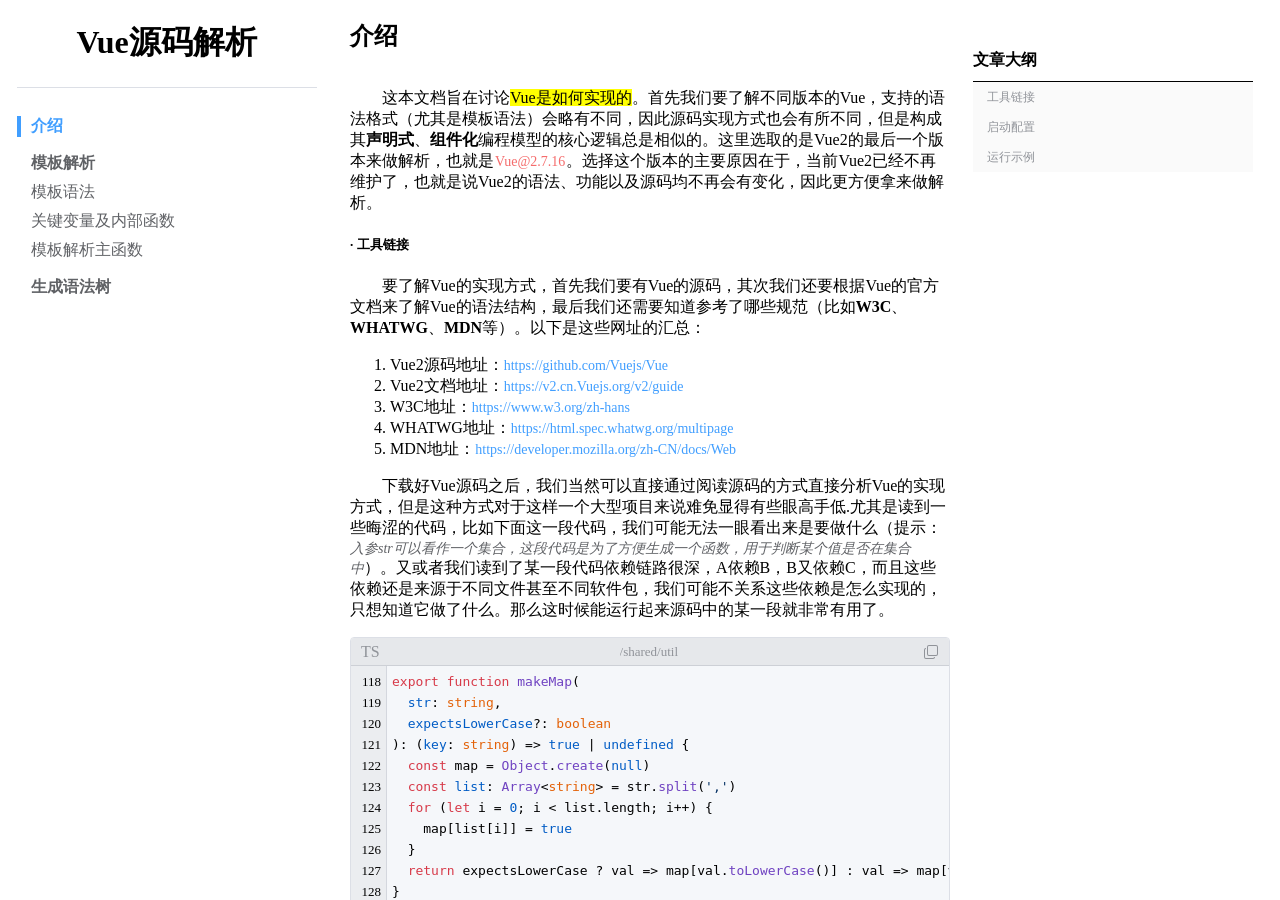
==== commit 71273ce4: "路由路径改查询参数" ====
--- a/index.html
+++ b/index.html
@@ -5,8 +5,8 @@
     <link rel="icon" href="/favicon.png">
     <meta name="viewport" content="width=device-width, initial-scale=1.0">
     <title>王路洋的个人博客</title>
-    <script type="module" crossorigin src="/assets/index-CH-gbXXw.js"></script>
-    <link rel="stylesheet" crossorigin href="/assets/index-YMkq-tOT.css">
+    <script type="module" crossorigin src="/assets/index-C1ubzxyW.js"></script>
+    <link rel="stylesheet" crossorigin href="/assets/index-Bm9vRinN.css">
   </head>
   <body>
     <div id="app"></div>
--- a/assets/index-Bm9vRinN.css
+++ b/assets/index-Bm9vRinN.css
@@ -0,0 +1,10 @@
+@charset "UTF-8";html,body,#app{width:100%;height:100%;margin:0;padding:0}.custom-scrollbar{scrollbar-width:thin}.custom-scrollbar::-webkit-scrollbar{width:6px}.no-select{caret-color:transparent;user-select:none;-webkit-user-select:none;-moz-user-select:none;-ms-user-select:none}.mx-1{margin:0 1px!important}.overflw-auto{overflow:auto}.overflw-x-auto,.overflw-y-auto{overflow-y:auto}.d-flex{display:flex}.flex-column{display:flex;flex-direction:column}.no-shrink{flex-shrink:0}.flex-grow{flex-grow:1}.in-building{width:100%;height:100%}:root{--el-color-white:#ffffff;--el-color-black:#000000;--el-color-primary-rgb:64,158,255;--el-color-success-rgb:103,194,58;--el-color-warning-rgb:230,162,60;--el-color-danger-rgb:245,108,108;--el-color-error-rgb:245,108,108;--el-color-info-rgb:144,147,153;--el-font-size-extra-large:20px;--el-font-size-large:18px;--el-font-size-medium:16px;--el-font-size-base:14px;--el-font-size-small:13px;--el-font-size-extra-small:12px;--el-font-family:"Helvetica Neue",Helvetica,"PingFang SC","Hiragino Sans GB","Microsoft YaHei","微软雅黑",Arial,sans-serif;--el-font-weight-primary:500;--el-font-line-height-primary:24px;--el-index-normal:1;--el-index-top:1000;--el-index-popper:2000;--el-border-radius-base:4px;--el-border-radius-small:2px;--el-border-radius-round:20px;--el-border-radius-circle:100%;--el-transition-duration:.3s;--el-transition-duration-fast:.2s;--el-transition-function-ease-in-out-bezier:cubic-bezier(.645,.045,.355,1);--el-transition-function-fast-bezier:cubic-bezier(.23,1,.32,1);--el-transition-all:all var(--el-transition-duration) var(--el-transition-function-ease-in-out-bezier);--el-transition-fade:opacity var(--el-transition-duration) var(--el-transition-function-fast-bezier);--el-transition-md-fade:transform var(--el-transition-duration) var(--el-transition-function-fast-bezier),opacity var(--el-transition-duration) var(--el-transition-function-fast-bezier);--el-transition-fade-linear:opacity var(--el-transition-duration-fast) linear;--el-transition-border:border-color var(--el-transition-duration-fast) var(--el-transition-function-ease-in-out-bezier);--el-transition-box-shadow:box-shadow var(--el-transition-duration-fast) var(--el-transition-function-ease-in-out-bezier);--el-transition-color:color var(--el-transition-duration-fast) var(--el-transition-function-ease-in-out-bezier);--el-component-size-large:40px;--el-component-size:32px;--el-component-size-small:24px;color-scheme:light;--el-color-primary:#409eff;--el-color-primary-light-3:rgb(121.3,187.1,255);--el-color-primary-light-5:rgb(159.5,206.5,255);--el-color-primary-light-7:rgb(197.7,225.9,255);--el-color-primary-light-8:rgb(216.8,235.6,255);--el-color-primary-light-9:rgb(235.9,245.3,255);--el-color-primary-dark-2:rgb(51.2,126.4,204);--el-color-success:#67c23a;--el-color-success-light-3:rgb(148.6,212.3,117.1);--el-color-success-light-5:rgb(179,224.5,156.5);--el-color-success-light-7:rgb(209.4,236.7,195.9);--el-color-success-light-8:rgb(224.6,242.8,215.6);--el-color-success-light-9:rgb(239.8,248.9,235.3);--el-color-success-dark-2:rgb(82.4,155.2,46.4);--el-color-warning:#e6a23c;--el-color-warning-light-3:rgb(237.5,189.9,118.5);--el-color-warning-light-5:rgb(242.5,208.5,157.5);--el-color-warning-light-7:rgb(247.5,227.1,196.5);--el-color-warning-light-8:rgb(250,236.4,216);--el-color-warning-light-9:rgb(252.5,245.7,235.5);--el-color-warning-dark-2:rgb(184,129.6,48);--el-color-danger:#f56c6c;--el-color-danger-light-3:rgb(248,152.1,152.1);--el-color-danger-light-5:rgb(250,181.5,181.5);--el-color-danger-light-7:rgb(252,210.9,210.9);--el-color-danger-light-8:rgb(253,225.6,225.6);--el-color-danger-light-9:rgb(254,240.3,240.3);--el-color-danger-dark-2:rgb(196,86.4,86.4);--el-color-error:#f56c6c;--el-color-error-light-3:rgb(248,152.1,152.1);--el-color-error-light-5:rgb(250,181.5,181.5);--el-color-error-light-7:rgb(252,210.9,210.9);--el-color-error-light-8:rgb(253,225.6,225.6);--el-color-error-light-9:rgb(254,240.3,240.3);--el-color-error-dark-2:rgb(196,86.4,86.4);--el-color-info:#909399;--el-color-info-light-3:rgb(177.3,179.4,183.6);--el-color-info-light-5:rgb(199.5,201,204);--el-color-info-light-7:rgb(221.7,222.6,224.4);--el-color-info-light-8:rgb(232.8,233.4,234.6);--el-color-info-light-9:rgb(243.9,244.2,244.8);--el-color-info-dark-2:rgb(115.2,117.6,122.4);--el-bg-color:#ffffff;--el-bg-color-page:#f2f3f5;--el-bg-color-overlay:#ffffff;--el-text-color-primary:#303133;--el-text-color-regular:#606266;--el-text-color-secondary:#909399;--el-text-color-placeholder:#a8abb2;--el-text-color-disabled:#c0c4cc;--el-border-color:#dcdfe6;--el-border-color-light:#e4e7ed;--el-border-color-lighter:#ebeef5;--el-border-color-extra-light:#f2f6fc;--el-border-color-dark:#d4d7de;--el-border-color-darker:#cdd0d6;--el-fill-color:#f0f2f5;--el-fill-color-light:#f5f7fa;--el-fill-color-lighter:#fafafa;--el-fill-color-extra-light:#fafcff;--el-fill-color-dark:#ebedf0;--el-fill-color-darker:#e6e8eb;--el-fill-color-blank:#ffffff;--el-box-shadow:0px 12px 32px 4px rgba(0,0,0,.04),0px 8px 20px rgba(0,0,0,.08);--el-box-shadow-light:0px 0px 12px rgba(0,0,0,.12);--el-box-shadow-lighter:0px 0px 6px rgba(0,0,0,.12);--el-box-shadow-dark:0px 16px 48px 16px rgba(0,0,0,.08),0px 12px 32px rgba(0,0,0,.12),0px 8px 16px -8px rgba(0,0,0,.16);--el-disabled-bg-color:var(--el-fill-color-light);--el-disabled-text-color:var(--el-text-color-placeholder);--el-disabled-border-color:var(--el-border-color-light);--el-overlay-color:rgba(0,0,0,.8);--el-overlay-color-light:rgba(0,0,0,.7);--el-overlay-color-lighter:rgba(0,0,0,.5);--el-mask-color:rgba(255,255,255,.9);--el-mask-color-extra-light:rgba(255,255,255,.3);--el-border-width:1px;--el-border-style:solid;--el-border-color-hover:var(--el-text-color-disabled);--el-border:var(--el-border-width) var(--el-border-style) var(--el-border-color);--el-svg-monochrome-grey:var(--el-border-color)}.fade-in-linear-enter-active,.fade-in-linear-leave-active{transition:var(--el-transition-fade-linear)}.fade-in-linear-enter-from,.fade-in-linear-leave-to{opacity:0}.el-fade-in-linear-enter-active,.el-fade-in-linear-leave-active{transition:var(--el-transition-fade-linear)}.el-fade-in-linear-enter-from,.el-fade-in-linear-leave-to{opacity:0}.el-fade-in-enter-active,.el-fade-in-leave-active{transition:all var(--el-transition-duration) cubic-bezier(.55,0,.1,1)}.el-fade-in-enter-from,.el-fade-in-leave-active{opacity:0}.el-zoom-in-center-enter-active,.el-zoom-in-center-leave-active{transition:all var(--el-transition-duration) cubic-bezier(.55,0,.1,1)}.el-zoom-in-center-enter-from,.el-zoom-in-center-leave-active{opacity:0;transform:scaleX(0)}.el-zoom-in-top-enter-active,.el-zoom-in-top-leave-active{opacity:1;transform:scaleY(1);transform-origin:center top;transition:var(--el-transition-md-fade)}.el-zoom-in-top-enter-active[data-popper-placement^=top],.el-zoom-in-top-leave-active[data-popper-placement^=top]{transform-origin:center bottom}.el-zoom-in-top-enter-from,.el-zoom-in-top-leave-active{opacity:0;transform:scaleY(0)}.el-zoom-in-bottom-enter-active,.el-zoom-in-bottom-leave-active{opacity:1;transform:scaleY(1);transform-origin:center bottom;transition:var(--el-transition-md-fade)}.el-zoom-in-bottom-enter-from,.el-zoom-in-bottom-leave-active{opacity:0;transform:scaleY(0)}.el-zoom-in-left-enter-active,.el-zoom-in-left-leave-active{opacity:1;transform:scale(1);transform-origin:top left;transition:var(--el-transition-md-fade)}.el-zoom-in-left-enter-from,.el-zoom-in-left-leave-active{opacity:0;transform:scale(.45)}.collapse-transition{transition:var(--el-transition-duration) height ease-in-out,var(--el-transition-duration) padding-top ease-in-out,var(--el-transition-duration) padding-bottom ease-in-out}.el-collapse-transition-enter-active,.el-collapse-transition-leave-active{transition:var(--el-transition-duration) max-height ease-in-out,var(--el-transition-duration) padding-top ease-in-out,var(--el-transition-duration) padding-bottom ease-in-out}.horizontal-collapse-transition{transition:var(--el-transition-duration) width ease-in-out,var(--el-transition-duration) padding-left ease-in-out,var(--el-transition-duration) padding-right ease-in-out}.el-list-enter-active,.el-list-leave-active{transition:all 1s}.el-list-enter-from,.el-list-leave-to{opacity:0;transform:translateY(-30px)}.el-list-leave-active{position:absolute!important}.el-opacity-transition{transition:opacity var(--el-transition-duration) cubic-bezier(.55,0,.1,1)}.el-icon-loading{animation:rotating 2s linear infinite}.el-icon--right{margin-left:5px}.el-icon--left{margin-right:5px}@keyframes rotating{0%{transform:rotate(0)}to{transform:rotate(1turn)}}.el-icon{--color:inherit;align-items:center;display:inline-flex;height:1em;justify-content:center;line-height:1em;position:relative;width:1em;fill:currentColor;color:var(--color);font-size:inherit}.el-icon.is-loading{animation:rotating 2s linear infinite}.el-icon svg{height:1em;width:1em}.el-affix--fixed{position:fixed}.el-alert{--el-alert-padding:8px 16px;--el-alert-border-radius-base:var(--el-border-radius-base);--el-alert-title-font-size:14px;--el-alert-title-with-description-font-size:16px;--el-alert-description-font-size:14px;--el-alert-close-font-size:16px;--el-alert-close-customed-font-size:14px;--el-alert-icon-size:16px;--el-alert-icon-large-size:28px;align-items:center;background-color:var(--el-color-white);border-radius:var(--el-alert-border-radius-base);box-sizing:border-box;display:flex;margin:0;opacity:1;overflow:hidden;padding:var(--el-alert-padding);position:relative;transition:opacity var(--el-transition-duration-fast);width:100%}.el-alert.is-light .el-alert__close-btn{color:var(--el-text-color-placeholder)}.el-alert.is-dark .el-alert__close-btn,.el-alert.is-dark .el-alert__description{color:var(--el-color-white)}.el-alert.is-center{justify-content:center}.el-alert--success{--el-alert-bg-color:var(--el-color-success-light-9)}.el-alert--success.is-light{background-color:var(--el-alert-bg-color)}.el-alert--success.is-light,.el-alert--success.is-light .el-alert__description{color:var(--el-color-success)}.el-alert--success.is-dark{background-color:var(--el-color-success);color:var(--el-color-white)}.el-alert--info{--el-alert-bg-color:var(--el-color-info-light-9)}.el-alert--info.is-light{background-color:var(--el-alert-bg-color)}.el-alert--info.is-light,.el-alert--info.is-light .el-alert__description{color:var(--el-color-info)}.el-alert--info.is-dark{background-color:var(--el-color-info);color:var(--el-color-white)}.el-alert--warning{--el-alert-bg-color:var(--el-color-warning-light-9)}.el-alert--warning.is-light{background-color:var(--el-alert-bg-color)}.el-alert--warning.is-light,.el-alert--warning.is-light .el-alert__description{color:var(--el-color-warning)}.el-alert--warning.is-dark{background-color:var(--el-color-warning);color:var(--el-color-white)}.el-alert--error{--el-alert-bg-color:var(--el-color-error-light-9)}.el-alert--error.is-light{background-color:var(--el-alert-bg-color)}.el-alert--error.is-light,.el-alert--error.is-light .el-alert__description{color:var(--el-color-error)}.el-alert--error.is-dark{background-color:var(--el-color-error);color:var(--el-color-white)}.el-alert__content{display:flex;flex-direction:column;gap:4px}.el-alert .el-alert__icon{font-size:var(--el-alert-icon-size);margin-right:8px;width:var(--el-alert-icon-size)}.el-alert .el-alert__icon.is-big{font-size:var(--el-alert-icon-large-size);margin-right:12px;width:var(--el-alert-icon-large-size)}.el-alert__title{font-size:var(--el-alert-title-font-size);line-height:24px}.el-alert__title.with-description{font-size:var(--el-alert-title-with-description-font-size)}.el-alert .el-alert__description{font-size:var(--el-alert-description-font-size);margin:0}.el-alert .el-alert__close-btn{cursor:pointer;font-size:var(--el-alert-close-font-size);opacity:1;position:absolute;right:16px;top:12px}.el-alert .el-alert__close-btn.is-customed{font-size:var(--el-alert-close-customed-font-size);font-style:normal;line-height:24px;top:8px}.el-alert-fade-enter-from,.el-alert-fade-leave-active{opacity:0}.el-aside{box-sizing:border-box;flex-shrink:0;overflow:auto;width:var(--el-aside-width,300px)}.el-autocomplete{--el-input-text-color:var(--el-text-color-regular);--el-input-border:var(--el-border);--el-input-hover-border:var(--el-border-color-hover);--el-input-focus-border:var(--el-color-primary);--el-input-transparent-border:0 0 0 1px transparent inset;--el-input-border-color:var(--el-border-color);--el-input-border-radius:var(--el-border-radius-base);--el-input-bg-color:var(--el-fill-color-blank);--el-input-icon-color:var(--el-text-color-placeholder);--el-input-placeholder-color:var(--el-text-color-placeholder);--el-input-hover-border-color:var(--el-border-color-hover);--el-input-clear-hover-color:var(--el-text-color-secondary);--el-input-focus-border-color:var(--el-color-primary);--el-input-width:100%;display:inline-block;position:relative;width:var(--el-input-width)}.el-autocomplete__popper.el-popper{background:var(--el-bg-color-overlay);box-shadow:var(--el-box-shadow-light)}.el-autocomplete__popper.el-popper,.el-autocomplete__popper.el-popper .el-popper__arrow:before{border:1px solid var(--el-border-color-light)}.el-autocomplete__popper.el-popper[data-popper-placement^=top] .el-popper__arrow:before{border-left-color:transparent;border-top-color:transparent}.el-autocomplete__popper.el-popper[data-popper-placement^=bottom] .el-popper__arrow:before{border-bottom-color:transparent;border-right-color:transparent}.el-autocomplete__popper.el-popper[data-popper-placement^=left] .el-popper__arrow:before{border-bottom-color:transparent;border-left-color:transparent}.el-autocomplete__popper.el-popper[data-popper-placement^=right] .el-popper__arrow:before{border-right-color:transparent;border-top-color:transparent}.el-autocomplete-suggestion{border-radius:var(--el-border-radius-base);box-sizing:border-box}.el-autocomplete-suggestion__wrap{box-sizing:border-box;max-height:280px;padding:10px 0}.el-autocomplete-suggestion__list{margin:0;padding:0}.el-autocomplete-suggestion li{color:var(--el-text-color-regular);cursor:pointer;font-size:var(--el-font-size-base);line-height:34px;list-style:none;margin:0;overflow:hidden;padding:0 20px;text-align:left;text-overflow:ellipsis;white-space:nowrap}.el-autocomplete-suggestion li.highlighted,.el-autocomplete-suggestion li:hover{background-color:var(--el-fill-color-light)}.el-autocomplete-suggestion li.divider{border-top:1px solid var(--el-color-black);margin-top:6px}.el-autocomplete-suggestion li.divider:last-child{margin-bottom:-6px}.el-autocomplete-suggestion.is-loading li{color:var(--el-text-color-secondary);font-size:20px;height:100px;line-height:100px;text-align:center}.el-autocomplete-suggestion.is-loading li:after{content:"";display:inline-block;height:100%;vertical-align:middle}.el-autocomplete-suggestion.is-loading li:hover{background-color:var(--el-bg-color-overlay)}.el-autocomplete-suggestion.is-loading .el-icon-loading{vertical-align:middle}.el-avatar{--el-avatar-text-color:var(--el-color-white);--el-avatar-bg-color:var(--el-text-color-disabled);--el-avatar-text-size:14px;--el-avatar-icon-size:18px;--el-avatar-border-radius:var(--el-border-radius-base);--el-avatar-size-large:56px;--el-avatar-size-small:24px;--el-avatar-size:40px;align-items:center;background:var(--el-avatar-bg-color);box-sizing:border-box;color:var(--el-avatar-text-color);display:inline-flex;font-size:var(--el-avatar-text-size);height:var(--el-avatar-size);justify-content:center;outline:none;overflow:hidden;text-align:center;width:var(--el-avatar-size)}.el-avatar>img{display:block;height:100%;width:100%}.el-avatar--circle{border-radius:50%}.el-avatar--square{border-radius:var(--el-avatar-border-radius)}.el-avatar--icon{font-size:var(--el-avatar-icon-size)}.el-avatar--small{--el-avatar-size:24px}.el-avatar--large{--el-avatar-size:56px}.el-backtop{--el-backtop-bg-color:var(--el-bg-color-overlay);--el-backtop-text-color:var(--el-color-primary);--el-backtop-hover-bg-color:var(--el-border-color-extra-light);align-items:center;background-color:var(--el-backtop-bg-color);border-radius:50%;box-shadow:var(--el-box-shadow-lighter);color:var(--el-backtop-text-color);cursor:pointer;display:flex;font-size:20px;height:40px;justify-content:center;position:fixed;width:40px;z-index:5}.el-backtop:hover{background-color:var(--el-backtop-hover-bg-color)}.el-backtop__icon{font-size:20px}.el-badge{--el-badge-bg-color:var(--el-color-danger);--el-badge-radius:10px;--el-badge-font-size:12px;--el-badge-padding:6px;--el-badge-size:18px;display:inline-block;position:relative;vertical-align:middle;width:-moz-fit-content;width:fit-content}.el-badge__content{align-items:center;background-color:var(--el-badge-bg-color);border:1px solid var(--el-bg-color);border-radius:var(--el-badge-radius);color:var(--el-color-white);display:inline-flex;font-size:var(--el-badge-font-size);height:var(--el-badge-size);justify-content:center;padding:0 var(--el-badge-padding);white-space:nowrap}.el-badge__content.is-fixed{position:absolute;right:calc(1px + var(--el-badge-size)/2);top:0;transform:translateY(-50%) translate(100%);z-index:var(--el-index-normal)}.el-badge__content.is-fixed.is-dot{right:5px}.el-badge__content.is-dot{border-radius:50%;height:8px;padding:0;right:0;width:8px}.el-badge__content.is-hide-zero{display:none}.el-badge__content--primary{background-color:var(--el-color-primary)}.el-badge__content--success{background-color:var(--el-color-success)}.el-badge__content--warning{background-color:var(--el-color-warning)}.el-badge__content--info{background-color:var(--el-color-info)}.el-badge__content--danger{background-color:var(--el-color-danger)}.el-breadcrumb{font-size:14px;line-height:1}.el-breadcrumb:after,.el-breadcrumb:before{content:"";display:table}.el-breadcrumb:after{clear:both}.el-breadcrumb__separator{color:var(--el-text-color-placeholder);font-weight:700;margin:0 9px}.el-breadcrumb__separator.el-icon{font-weight:400;margin:0 6px}.el-breadcrumb__separator.el-icon svg{vertical-align:middle}.el-breadcrumb__item{align-items:center;display:inline-flex;float:left}.el-breadcrumb__inner{color:var(--el-text-color-regular)}.el-breadcrumb__inner a,.el-breadcrumb__inner.is-link{color:var(--el-text-color-primary);font-weight:700;text-decoration:none;transition:var(--el-transition-color)}.el-breadcrumb__inner a:hover,.el-breadcrumb__inner.is-link:hover{color:var(--el-color-primary);cursor:pointer}.el-breadcrumb__item:last-child .el-breadcrumb__inner,.el-breadcrumb__item:last-child .el-breadcrumb__inner a,.el-breadcrumb__item:last-child .el-breadcrumb__inner a:hover,.el-breadcrumb__item:last-child .el-breadcrumb__inner:hover{color:var(--el-text-color-regular);cursor:text;font-weight:400}.el-breadcrumb__item:last-child .el-breadcrumb__separator{display:none}.el-button-group{display:inline-block;vertical-align:middle}.el-button-group:after,.el-button-group:before{content:"";display:table}.el-button-group:after{clear:both}.el-button-group>.el-button{float:left;position:relative}.el-button-group>.el-button+.el-button{margin-left:0}.el-button-group>.el-button:first-child{border-bottom-right-radius:0;border-top-right-radius:0}.el-button-group>.el-button:last-child{border-bottom-left-radius:0;border-top-left-radius:0}.el-button-group>.el-button:first-child:last-child{border-bottom-left-radius:var(--el-border-radius-base);border-bottom-right-radius:var(--el-border-radius-base);border-top-left-radius:var(--el-border-radius-base);border-top-right-radius:var(--el-border-radius-base)}.el-button-group>.el-button:first-child:last-child.is-round{border-radius:var(--el-border-radius-round)}.el-button-group>.el-button:first-child:last-child.is-circle{border-radius:50%}.el-button-group>.el-button:not(:first-child):not(:last-child){border-radius:0}.el-button-group>.el-button:not(:last-child){margin-right:-1px}.el-button-group>.el-button.is-active,.el-button-group>.el-button:active,.el-button-group>.el-button:focus,.el-button-group>.el-button:hover{z-index:1}.el-button-group>.el-dropdown>.el-button{border-bottom-left-radius:0;border-left-color:var(--el-button-divide-border-color);border-top-left-radius:0}.el-button-group .el-button--primary:first-child{border-right-color:var(--el-button-divide-border-color)}.el-button-group .el-button--primary:last-child{border-left-color:var(--el-button-divide-border-color)}.el-button-group .el-button--primary:not(:first-child):not(:last-child){border-left-color:var(--el-button-divide-border-color);border-right-color:var(--el-button-divide-border-color)}.el-button-group .el-button--success:first-child{border-right-color:var(--el-button-divide-border-color)}.el-button-group .el-button--success:last-child{border-left-color:var(--el-button-divide-border-color)}.el-button-group .el-button--success:not(:first-child):not(:last-child){border-left-color:var(--el-button-divide-border-color);border-right-color:var(--el-button-divide-border-color)}.el-button-group .el-button--warning:first-child{border-right-color:var(--el-button-divide-border-color)}.el-button-group .el-button--warning:last-child{border-left-color:var(--el-button-divide-border-color)}.el-button-group .el-button--warning:not(:first-child):not(:last-child){border-left-color:var(--el-button-divide-border-color);border-right-color:var(--el-button-divide-border-color)}.el-button-group .el-button--danger:first-child{border-right-color:var(--el-button-divide-border-color)}.el-button-group .el-button--danger:last-child{border-left-color:var(--el-button-divide-border-color)}.el-button-group .el-button--danger:not(:first-child):not(:last-child){border-left-color:var(--el-button-divide-border-color);border-right-color:var(--el-button-divide-border-color)}.el-button-group .el-button--info:first-child{border-right-color:var(--el-button-divide-border-color)}.el-button-group .el-button--info:last-child{border-left-color:var(--el-button-divide-border-color)}.el-button-group .el-button--info:not(:first-child):not(:last-child){border-left-color:var(--el-button-divide-border-color);border-right-color:var(--el-button-divide-border-color)}.el-button{--el-button-font-weight:var(--el-font-weight-primary);--el-button-border-color:var(--el-border-color);--el-button-bg-color:var(--el-fill-color-blank);--el-button-text-color:var(--el-text-color-regular);--el-button-disabled-text-color:var(--el-disabled-text-color);--el-button-disabled-bg-color:var(--el-fill-color-blank);--el-button-disabled-border-color:var(--el-border-color-light);--el-button-divide-border-color:rgba(255,255,255,.5);--el-button-hover-text-color:var(--el-color-primary);--el-button-hover-bg-color:var(--el-color-primary-light-9);--el-button-hover-border-color:var(--el-color-primary-light-7);--el-button-active-text-color:var(--el-button-hover-text-color);--el-button-active-border-color:var(--el-color-primary);--el-button-active-bg-color:var(--el-button-hover-bg-color);--el-button-outline-color:var(--el-color-primary-light-5);--el-button-hover-link-text-color:var(--el-text-color-secondary);--el-button-active-color:var(--el-text-color-primary);align-items:center;-webkit-appearance:none;background-color:var(--el-button-bg-color);border:var(--el-border);border-color:var(--el-button-border-color);box-sizing:border-box;color:var(--el-button-text-color);cursor:pointer;display:inline-flex;font-weight:var(--el-button-font-weight);height:32px;justify-content:center;line-height:1;outline:none;text-align:center;transition:.1s;-webkit-user-select:none;-moz-user-select:none;user-select:none;vertical-align:middle;white-space:nowrap}.el-button:hover{background-color:var(--el-button-hover-bg-color);border-color:var(--el-button-hover-border-color);color:var(--el-button-hover-text-color);outline:none}.el-button:active{background-color:var(--el-button-active-bg-color);border-color:var(--el-button-active-border-color);color:var(--el-button-active-text-color);outline:none}.el-button:focus-visible{outline:2px solid var(--el-button-outline-color);outline-offset:1px;transition:outline-offset 0s,outline 0s}.el-button>span{align-items:center;display:inline-flex}.el-button+.el-button{margin-left:12px}.el-button{border-radius:var(--el-border-radius-base);font-size:var(--el-font-size-base)}.el-button,.el-button.is-round{padding:8px 15px}.el-button::-moz-focus-inner{border:0}.el-button [class*=el-icon]+span{margin-left:6px}.el-button [class*=el-icon] svg{vertical-align:bottom}.el-button.is-plain{--el-button-hover-text-color:var(--el-color-primary);--el-button-hover-bg-color:var(--el-fill-color-blank);--el-button-hover-border-color:var(--el-color-primary)}.el-button.is-active{background-color:var(--el-button-active-bg-color);border-color:var(--el-button-active-border-color);color:var(--el-button-active-text-color);outline:none}.el-button.is-disabled,.el-button.is-disabled:hover{background-color:var(--el-button-disabled-bg-color);background-image:none;border-color:var(--el-button-disabled-border-color);color:var(--el-button-disabled-text-color);cursor:not-allowed}.el-button.is-loading{pointer-events:none;position:relative}.el-button.is-loading:before{background-color:var(--el-mask-color-extra-light);border-radius:inherit;bottom:-1px;content:"";left:-1px;pointer-events:none;position:absolute;right:-1px;top:-1px;z-index:1}.el-button.is-round{border-radius:var(--el-border-radius-round)}.el-button.is-circle{border-radius:50%;padding:8px;width:32px}.el-button.is-text{background-color:transparent;border:0 solid transparent;color:var(--el-button-text-color)}.el-button.is-text.is-disabled{background-color:transparent!important;color:var(--el-button-disabled-text-color)}.el-button.is-text:not(.is-disabled):hover{background-color:var(--el-fill-color-light)}.el-button.is-text:not(.is-disabled):focus-visible{outline:2px solid var(--el-button-outline-color);outline-offset:1px;transition:outline-offset 0s,outline 0s}.el-button.is-text:not(.is-disabled):active{background-color:var(--el-fill-color)}.el-button.is-text:not(.is-disabled).is-has-bg{background-color:var(--el-fill-color-light)}.el-button.is-text:not(.is-disabled).is-has-bg:hover{background-color:var(--el-fill-color)}.el-button.is-text:not(.is-disabled).is-has-bg:active{background-color:var(--el-fill-color-dark)}.el-button__text--expand{letter-spacing:.3em;margin-right:-.3em}.el-button.is-link{background:transparent;border-color:transparent;color:var(--el-button-text-color);height:auto;padding:2px}.el-button.is-link:hover{color:var(--el-button-hover-link-text-color)}.el-button.is-link.is-disabled{background-color:transparent!important;border-color:transparent!important;color:var(--el-button-disabled-text-color)}.el-button.is-link:not(.is-disabled):active,.el-button.is-link:not(.is-disabled):hover{background-color:transparent;border-color:transparent}.el-button.is-link:not(.is-disabled):active{color:var(--el-button-active-color)}.el-button--text{background:transparent;border-color:transparent;color:var(--el-color-primary);padding-left:0;padding-right:0}.el-button--text.is-disabled{background-color:transparent!important;border-color:transparent!important;color:var(--el-button-disabled-text-color)}.el-button--text:not(.is-disabled):hover{background-color:transparent;border-color:transparent;color:var(--el-color-primary-light-3)}.el-button--text:not(.is-disabled):active{background-color:transparent;border-color:transparent;color:var(--el-color-primary-dark-2)}.el-button__link--expand{letter-spacing:.3em;margin-right:-.3em}.el-button--primary{--el-button-text-color:var(--el-color-white);--el-button-bg-color:var(--el-color-primary);--el-button-border-color:var(--el-color-primary);--el-button-outline-color:var(--el-color-primary-light-5);--el-button-active-color:var(--el-color-primary-dark-2);--el-button-hover-text-color:var(--el-color-white);--el-button-hover-link-text-color:var(--el-color-primary-light-5);--el-button-hover-bg-color:var(--el-color-primary-light-3);--el-button-hover-border-color:var(--el-color-primary-light-3);--el-button-active-bg-color:var(--el-color-primary-dark-2);--el-button-active-border-color:var(--el-color-primary-dark-2);--el-button-disabled-text-color:var(--el-color-white);--el-button-disabled-bg-color:var(--el-color-primary-light-5);--el-button-disabled-border-color:var(--el-color-primary-light-5)}.el-button--primary.is-link,.el-button--primary.is-plain,.el-button--primary.is-text{--el-button-text-color:var(--el-color-primary);--el-button-bg-color:var(--el-color-primary-light-9);--el-button-border-color:var(--el-color-primary-light-5);--el-button-hover-text-color:var(--el-color-white);--el-button-hover-bg-color:var(--el-color-primary);--el-button-hover-border-color:var(--el-color-primary);--el-button-active-text-color:var(--el-color-white)}.el-button--primary.is-link.is-disabled,.el-button--primary.is-link.is-disabled:active,.el-button--primary.is-link.is-disabled:focus,.el-button--primary.is-link.is-disabled:hover,.el-button--primary.is-plain.is-disabled,.el-button--primary.is-plain.is-disabled:active,.el-button--primary.is-plain.is-disabled:focus,.el-button--primary.is-plain.is-disabled:hover,.el-button--primary.is-text.is-disabled,.el-button--primary.is-text.is-disabled:active,.el-button--primary.is-text.is-disabled:focus,.el-button--primary.is-text.is-disabled:hover{background-color:var(--el-color-primary-light-9);border-color:var(--el-color-primary-light-8);color:var(--el-color-primary-light-5)}.el-button--success{--el-button-text-color:var(--el-color-white);--el-button-bg-color:var(--el-color-success);--el-button-border-color:var(--el-color-success);--el-button-outline-color:var(--el-color-success-light-5);--el-button-active-color:var(--el-color-success-dark-2);--el-button-hover-text-color:var(--el-color-white);--el-button-hover-link-text-color:var(--el-color-success-light-5);--el-button-hover-bg-color:var(--el-color-success-light-3);--el-button-hover-border-color:var(--el-color-success-light-3);--el-button-active-bg-color:var(--el-color-success-dark-2);--el-button-active-border-color:var(--el-color-success-dark-2);--el-button-disabled-text-color:var(--el-color-white);--el-button-disabled-bg-color:var(--el-color-success-light-5);--el-button-disabled-border-color:var(--el-color-success-light-5)}.el-button--success.is-link,.el-button--success.is-plain,.el-button--success.is-text{--el-button-text-color:var(--el-color-success);--el-button-bg-color:var(--el-color-success-light-9);--el-button-border-color:var(--el-color-success-light-5);--el-button-hover-text-color:var(--el-color-white);--el-button-hover-bg-color:var(--el-color-success);--el-button-hover-border-color:var(--el-color-success);--el-button-active-text-color:var(--el-color-white)}.el-button--success.is-link.is-disabled,.el-button--success.is-link.is-disabled:active,.el-button--success.is-link.is-disabled:focus,.el-button--success.is-link.is-disabled:hover,.el-button--success.is-plain.is-disabled,.el-button--success.is-plain.is-disabled:active,.el-button--success.is-plain.is-disabled:focus,.el-button--success.is-plain.is-disabled:hover,.el-button--success.is-text.is-disabled,.el-button--success.is-text.is-disabled:active,.el-button--success.is-text.is-disabled:focus,.el-button--success.is-text.is-disabled:hover{background-color:var(--el-color-success-light-9);border-color:var(--el-color-success-light-8);color:var(--el-color-success-light-5)}.el-button--warning{--el-button-text-color:var(--el-color-white);--el-button-bg-color:var(--el-color-warning);--el-button-border-color:var(--el-color-warning);--el-button-outline-color:var(--el-color-warning-light-5);--el-button-active-color:var(--el-color-warning-dark-2);--el-button-hover-text-color:var(--el-color-white);--el-button-hover-link-text-color:var(--el-color-warning-light-5);--el-button-hover-bg-color:var(--el-color-warning-light-3);--el-button-hover-border-color:var(--el-color-warning-light-3);--el-button-active-bg-color:var(--el-color-warning-dark-2);--el-button-active-border-color:var(--el-color-warning-dark-2);--el-button-disabled-text-color:var(--el-color-white);--el-button-disabled-bg-color:var(--el-color-warning-light-5);--el-button-disabled-border-color:var(--el-color-warning-light-5)}.el-button--warning.is-link,.el-button--warning.is-plain,.el-button--warning.is-text{--el-button-text-color:var(--el-color-warning);--el-button-bg-color:var(--el-color-warning-light-9);--el-button-border-color:var(--el-color-warning-light-5);--el-button-hover-text-color:var(--el-color-white);--el-button-hover-bg-color:var(--el-color-warning);--el-button-hover-border-color:var(--el-color-warning);--el-button-active-text-color:var(--el-color-white)}.el-button--warning.is-link.is-disabled,.el-button--warning.is-link.is-disabled:active,.el-button--warning.is-link.is-disabled:focus,.el-button--warning.is-link.is-disabled:hover,.el-button--warning.is-plain.is-disabled,.el-button--warning.is-plain.is-disabled:active,.el-button--warning.is-plain.is-disabled:focus,.el-button--warning.is-plain.is-disabled:hover,.el-button--warning.is-text.is-disabled,.el-button--warning.is-text.is-disabled:active,.el-button--warning.is-text.is-disabled:focus,.el-button--warning.is-text.is-disabled:hover{background-color:var(--el-color-warning-light-9);border-color:var(--el-color-warning-light-8);color:var(--el-color-warning-light-5)}.el-button--danger{--el-button-text-color:var(--el-color-white);--el-button-bg-color:var(--el-color-danger);--el-button-border-color:var(--el-color-danger);--el-button-outline-color:var(--el-color-danger-light-5);--el-button-active-color:var(--el-color-danger-dark-2);--el-button-hover-text-color:var(--el-color-white);--el-button-hover-link-text-color:var(--el-color-danger-light-5);--el-button-hover-bg-color:var(--el-color-danger-light-3);--el-button-hover-border-color:var(--el-color-danger-light-3);--el-button-active-bg-color:var(--el-color-danger-dark-2);--el-button-active-border-color:var(--el-color-danger-dark-2);--el-button-disabled-text-color:var(--el-color-white);--el-button-disabled-bg-color:var(--el-color-danger-light-5);--el-button-disabled-border-color:var(--el-color-danger-light-5)}.el-button--danger.is-link,.el-button--danger.is-plain,.el-button--danger.is-text{--el-button-text-color:var(--el-color-danger);--el-button-bg-color:var(--el-color-danger-light-9);--el-button-border-color:var(--el-color-danger-light-5);--el-button-hover-text-color:var(--el-color-white);--el-button-hover-bg-color:var(--el-color-danger);--el-button-hover-border-color:var(--el-color-danger);--el-button-active-text-color:var(--el-color-white)}.el-button--danger.is-link.is-disabled,.el-button--danger.is-link.is-disabled:active,.el-button--danger.is-link.is-disabled:focus,.el-button--danger.is-link.is-disabled:hover,.el-button--danger.is-plain.is-disabled,.el-button--danger.is-plain.is-disabled:active,.el-button--danger.is-plain.is-disabled:focus,.el-button--danger.is-plain.is-disabled:hover,.el-button--danger.is-text.is-disabled,.el-button--danger.is-text.is-disabled:active,.el-button--danger.is-text.is-disabled:focus,.el-button--danger.is-text.is-disabled:hover{background-color:var(--el-color-danger-light-9);border-color:var(--el-color-danger-light-8);color:var(--el-color-danger-light-5)}.el-button--info{--el-button-text-color:var(--el-color-white);--el-button-bg-color:var(--el-color-info);--el-button-border-color:var(--el-color-info);--el-button-outline-color:var(--el-color-info-light-5);--el-button-active-color:var(--el-color-info-dark-2);--el-button-hover-text-color:var(--el-color-white);--el-button-hover-link-text-color:var(--el-color-info-light-5);--el-button-hover-bg-color:var(--el-color-info-light-3);--el-button-hover-border-color:var(--el-color-info-light-3);--el-button-active-bg-color:var(--el-color-info-dark-2);--el-button-active-border-color:var(--el-color-info-dark-2);--el-button-disabled-text-color:var(--el-color-white);--el-button-disabled-bg-color:var(--el-color-info-light-5);--el-button-disabled-border-color:var(--el-color-info-light-5)}.el-button--info.is-link,.el-button--info.is-plain,.el-button--info.is-text{--el-button-text-color:var(--el-color-info);--el-button-bg-color:var(--el-color-info-light-9);--el-button-border-color:var(--el-color-info-light-5);--el-button-hover-text-color:var(--el-color-white);--el-button-hover-bg-color:var(--el-color-info);--el-button-hover-border-color:var(--el-color-info);--el-button-active-text-color:var(--el-color-white)}.el-button--info.is-link.is-disabled,.el-button--info.is-link.is-disabled:active,.el-button--info.is-link.is-disabled:focus,.el-button--info.is-link.is-disabled:hover,.el-button--info.is-plain.is-disabled,.el-button--info.is-plain.is-disabled:active,.el-button--info.is-plain.is-disabled:focus,.el-button--info.is-plain.is-disabled:hover,.el-button--info.is-text.is-disabled,.el-button--info.is-text.is-disabled:active,.el-button--info.is-text.is-disabled:focus,.el-button--info.is-text.is-disabled:hover{background-color:var(--el-color-info-light-9);border-color:var(--el-color-info-light-8);color:var(--el-color-info-light-5)}.el-button--large{--el-button-size:40px;height:var(--el-button-size)}.el-button--large [class*=el-icon]+span{margin-left:8px}.el-button--large{border-radius:var(--el-border-radius-base);font-size:var(--el-font-size-base);padding:12px 19px}.el-button--large.is-round{padding:12px 19px}.el-button--large.is-circle{padding:12px;width:var(--el-button-size)}.el-button--small{--el-button-size:24px;height:var(--el-button-size)}.el-button--small [class*=el-icon]+span{margin-left:4px}.el-button--small{border-radius:calc(var(--el-border-radius-base) - 1px);font-size:12px;padding:5px 11px}.el-button--small.is-round{padding:5px 11px}.el-button--small.is-circle{padding:5px;width:var(--el-button-size)}.el-calendar{--el-calendar-border:var(--el-table-border,1px solid var(--el-border-color-lighter));--el-calendar-header-border-bottom:var(--el-calendar-border);--el-calendar-selected-bg-color:var(--el-color-primary-light-9);--el-calendar-cell-width:85px;background-color:var(--el-fill-color-blank)}.el-calendar__header{border-bottom:var(--el-calendar-header-border-bottom);display:flex;justify-content:space-between;padding:12px 20px}.el-calendar__title{align-self:center;color:var(--el-text-color)}.el-calendar__body{padding:12px 20px 35px}.el-calendar-table{table-layout:fixed;width:100%}.el-calendar-table thead th{color:var(--el-text-color-regular);font-weight:400;padding:12px 0}.el-calendar-table:not(.is-range) td.next,.el-calendar-table:not(.is-range) td.prev{color:var(--el-text-color-placeholder)}.el-calendar-table td{border-bottom:var(--el-calendar-border);border-right:var(--el-calendar-border);transition:background-color var(--el-transition-duration-fast) ease;vertical-align:top}.el-calendar-table td.is-selected{background-color:var(--el-calendar-selected-bg-color)}.el-calendar-table td.is-today{color:var(--el-color-primary)}.el-calendar-table tr:first-child td{border-top:var(--el-calendar-border)}.el-calendar-table tr td:first-child{border-left:var(--el-calendar-border)}.el-calendar-table tr.el-calendar-table__row--hide-border td{border-top:none}.el-calendar-table .el-calendar-day{box-sizing:border-box;height:var(--el-calendar-cell-width);padding:8px}.el-calendar-table .el-calendar-day:hover{background-color:var(--el-calendar-selected-bg-color);cursor:pointer}.el-card{--el-card-border-color:var(--el-border-color-light);--el-card-border-radius:4px;--el-card-padding:20px;--el-card-bg-color:var(--el-fill-color-blank);background-color:var(--el-card-bg-color);border:1px solid var(--el-card-border-color);border-radius:var(--el-card-border-radius);color:var(--el-text-color-primary);overflow:hidden;transition:var(--el-transition-duration)}.el-card.is-always-shadow,.el-card.is-hover-shadow:focus,.el-card.is-hover-shadow:hover{box-shadow:var(--el-box-shadow-light)}.el-card__header{border-bottom:1px solid var(--el-card-border-color);box-sizing:border-box;padding:calc(var(--el-card-padding) - 2px) var(--el-card-padding)}.el-card__body{padding:var(--el-card-padding)}.el-card__footer{border-top:1px solid var(--el-card-border-color);box-sizing:border-box;padding:calc(var(--el-card-padding) - 2px) var(--el-card-padding)}.el-carousel__item{display:inline-block;height:100%;left:0;overflow:hidden;position:absolute;top:0;width:100%}.el-carousel__item,.el-carousel__item.is-active{z-index:calc(var(--el-index-normal) - 1)}.el-carousel__item--card,.el-carousel__item.is-animating{transition:transform .4s ease-in-out}.el-carousel__item--card{width:50%}.el-carousel__item--card.is-in-stage{cursor:pointer;z-index:var(--el-index-normal)}.el-carousel__item--card.is-in-stage.is-hover .el-carousel__mask,.el-carousel__item--card.is-in-stage:hover .el-carousel__mask{opacity:.12}.el-carousel__item--card.is-active{z-index:calc(var(--el-index-normal) + 1)}.el-carousel__item--card-vertical{height:50%;width:100%}.el-carousel__mask{background-color:var(--el-color-white);height:100%;left:0;opacity:.24;position:absolute;top:0;transition:var(--el-transition-duration-fast);width:100%}.el-carousel{--el-carousel-arrow-font-size:12px;--el-carousel-arrow-size:36px;--el-carousel-arrow-background:rgba(31,45,61,.11);--el-carousel-arrow-hover-background:rgba(31,45,61,.23);--el-carousel-indicator-width:30px;--el-carousel-indicator-height:2px;--el-carousel-indicator-padding-horizontal:4px;--el-carousel-indicator-padding-vertical:12px;--el-carousel-indicator-out-color:var(--el-border-color-hover);position:relative}.el-carousel--horizontal,.el-carousel--vertical{overflow:hidden}.el-carousel__container{height:300px;position:relative}.el-carousel__arrow{align-items:center;background-color:var(--el-carousel-arrow-background);border:none;border-radius:50%;color:#fff;cursor:pointer;display:inline-flex;font-size:var(--el-carousel-arrow-font-size);height:var(--el-carousel-arrow-size);justify-content:center;margin:0;outline:none;padding:0;position:absolute;text-align:center;top:50%;transform:translateY(-50%);transition:var(--el-transition-duration);width:var(--el-carousel-arrow-size);z-index:10}.el-carousel__arrow--left{left:16px}.el-carousel__arrow--right{right:16px}.el-carousel__arrow:hover{background-color:var(--el-carousel-arrow-hover-background)}.el-carousel__arrow i{cursor:pointer}.el-carousel__indicators{list-style:none;margin:0;padding:0;position:absolute;z-index:calc(var(--el-index-normal) + 1)}.el-carousel__indicators--horizontal{bottom:0;left:50%;transform:translate(-50%)}.el-carousel__indicators--vertical{right:0;top:50%;transform:translateY(-50%)}.el-carousel__indicators--outside{bottom:calc(var(--el-carousel-indicator-height) + var(--el-carousel-indicator-padding-vertical)*2);position:static;text-align:center;transform:none}.el-carousel__indicators--outside .el-carousel__indicator:hover button{opacity:.64}.el-carousel__indicators--outside button{background-color:var(--el-carousel-indicator-out-color);opacity:.24}.el-carousel__indicators--right{right:0}.el-carousel__indicators--labels{left:0;right:0;text-align:center;transform:none}.el-carousel__indicators--labels .el-carousel__button{color:#000;font-size:12px;height:auto;padding:2px 18px;width:auto}.el-carousel__indicators--labels .el-carousel__indicator{padding:6px 4px}.el-carousel__indicator{background-color:transparent;cursor:pointer}.el-carousel__indicator:hover button{opacity:.72}.el-carousel__indicator--horizontal{display:inline-block;padding:var(--el-carousel-indicator-padding-vertical) var(--el-carousel-indicator-padding-horizontal)}.el-carousel__indicator--vertical{padding:var(--el-carousel-indicator-padding-horizontal) var(--el-carousel-indicator-padding-vertical)}.el-carousel__indicator--vertical .el-carousel__button{height:calc(var(--el-carousel-indicator-width)/2);width:var(--el-carousel-indicator-height)}.el-carousel__indicator.is-active button{opacity:1}.el-carousel__button{background-color:#fff;border:none;cursor:pointer;display:block;height:var(--el-carousel-indicator-height);margin:0;opacity:.48;outline:none;padding:0;transition:var(--el-transition-duration);width:var(--el-carousel-indicator-width)}.carousel-arrow-left-enter-from,.carousel-arrow-left-leave-active{opacity:0;transform:translateY(-50%) translate(-10px)}.carousel-arrow-right-enter-from,.carousel-arrow-right-leave-active{opacity:0;transform:translateY(-50%) translate(10px)}.el-transitioning{filter:url(#elCarouselHorizontal)}.el-transitioning-vertical{filter:url(#elCarouselVertical)}.el-cascader-panel{--el-cascader-menu-text-color:var(--el-text-color-regular);--el-cascader-menu-selected-text-color:var(--el-color-primary);--el-cascader-menu-fill:var(--el-bg-color-overlay);--el-cascader-menu-font-size:var(--el-font-size-base);--el-cascader-menu-radius:var(--el-border-radius-base);--el-cascader-menu-border:solid 1px var(--el-border-color-light);--el-cascader-menu-shadow:var(--el-box-shadow-light);--el-cascader-node-background-hover:var(--el-fill-color-light);--el-cascader-node-color-disabled:var(--el-text-color-placeholder);--el-cascader-color-empty:var(--el-text-color-placeholder);--el-cascader-tag-background:var(--el-fill-color);border-radius:var(--el-cascader-menu-radius);display:flex;font-size:var(--el-cascader-menu-font-size)}.el-cascader-panel.is-bordered{border:var(--el-cascader-menu-border);border-radius:var(--el-cascader-menu-radius)}.el-cascader-menu{border-right:var(--el-cascader-menu-border);box-sizing:border-box;color:var(--el-cascader-menu-text-color);min-width:180px}.el-cascader-menu:last-child{border-right:none}.el-cascader-menu:last-child .el-cascader-node{padding-right:20px}.el-cascader-menu__wrap.el-scrollbar__wrap{height:204px}.el-cascader-menu__list{box-sizing:border-box;list-style:none;margin:0;min-height:100%;padding:6px 0;position:relative}.el-cascader-menu__hover-zone{height:100%;left:0;pointer-events:none;position:absolute;top:0;width:100%}.el-cascader-menu__empty-text{align-items:center;color:var(--el-cascader-color-empty);display:flex;left:50%;position:absolute;top:50%;transform:translate(-50%,-50%)}.el-cascader-menu__empty-text .is-loading{margin-right:2px}.el-cascader-node{align-items:center;display:flex;height:34px;line-height:34px;outline:none;padding:0 30px 0 20px;position:relative}.el-cascader-node.is-selectable.in-active-path{color:var(--el-cascader-menu-text-color)}.el-cascader-node.in-active-path,.el-cascader-node.is-active,.el-cascader-node.is-selectable.in-checked-path{color:var(--el-cascader-menu-selected-text-color);font-weight:700}.el-cascader-node:not(.is-disabled){cursor:pointer}.el-cascader-node:not(.is-disabled):focus,.el-cascader-node:not(.is-disabled):hover{background:var(--el-cascader-node-background-hover)}.el-cascader-node.is-disabled{color:var(--el-cascader-node-color-disabled);cursor:not-allowed}.el-cascader-node__prefix{left:10px;position:absolute}.el-cascader-node__postfix{position:absolute;right:10px}.el-cascader-node__label{flex:1;overflow:hidden;padding:0 8px;text-align:left;text-overflow:ellipsis;white-space:nowrap}.el-cascader-node>.el-checkbox,.el-cascader-node>.el-radio{margin-right:0}.el-cascader-node>.el-radio .el-radio__label{padding-left:0}.el-cascader{--el-cascader-menu-text-color:var(--el-text-color-regular);--el-cascader-menu-selected-text-color:var(--el-color-primary);--el-cascader-menu-fill:var(--el-bg-color-overlay);--el-cascader-menu-font-size:var(--el-font-size-base);--el-cascader-menu-radius:var(--el-border-radius-base);--el-cascader-menu-border:solid 1px var(--el-border-color-light);--el-cascader-menu-shadow:var(--el-box-shadow-light);--el-cascader-node-background-hover:var(--el-fill-color-light);--el-cascader-node-color-disabled:var(--el-text-color-placeholder);--el-cascader-color-empty:var(--el-text-color-placeholder);--el-cascader-tag-background:var(--el-fill-color);display:inline-block;font-size:var(--el-font-size-base);line-height:32px;outline:none;position:relative;vertical-align:middle}.el-cascader:not(.is-disabled):hover .el-input__wrapper{box-shadow:0 0 0 1px var(--el-input-hover-border-color) inset;cursor:pointer}.el-cascader .el-input{cursor:pointer;display:flex}.el-cascader .el-input .el-input__inner{cursor:pointer;text-overflow:ellipsis}.el-cascader .el-input .el-input__suffix-inner .el-icon{height:calc(100% - 2px)}.el-cascader .el-input .el-input__suffix-inner .el-icon svg{vertical-align:middle}.el-cascader .el-input .icon-arrow-down{font-size:14px;transition:transform var(--el-transition-duration)}.el-cascader .el-input .icon-arrow-down.is-reverse{transform:rotate(180deg)}.el-cascader .el-input .icon-circle-close:hover{color:var(--el-input-clear-hover-color,var(--el-text-color-secondary))}.el-cascader .el-input.is-focus .el-input__wrapper{box-shadow:0 0 0 1px var(--el-input-focus-border-color,var(--el-color-primary)) inset}.el-cascader--large{font-size:14px;line-height:40px}.el-cascader--large .el-cascader__tags{gap:6px;padding:8px}.el-cascader--large .el-cascader__search-input{height:24px;margin-left:7px}.el-cascader--small{font-size:12px;line-height:24px}.el-cascader--small .el-cascader__tags{gap:4px;padding:2px}.el-cascader--small .el-cascader__search-input{height:20px;margin-left:5px}.el-cascader.is-disabled .el-cascader__label{color:var(--el-disabled-text-color);z-index:calc(var(--el-index-normal) + 1)}.el-cascader__dropdown{--el-cascader-menu-text-color:var(--el-text-color-regular);--el-cascader-menu-selected-text-color:var(--el-color-primary);--el-cascader-menu-fill:var(--el-bg-color-overlay);--el-cascader-menu-font-size:var(--el-font-size-base);--el-cascader-menu-radius:var(--el-border-radius-base);--el-cascader-menu-border:solid 1px var(--el-border-color-light);--el-cascader-menu-shadow:var(--el-box-shadow-light);--el-cascader-node-background-hover:var(--el-fill-color-light);--el-cascader-node-color-disabled:var(--el-text-color-placeholder);--el-cascader-color-empty:var(--el-text-color-placeholder);--el-cascader-tag-background:var(--el-fill-color);border-radius:var(--el-cascader-menu-radius);font-size:var(--el-cascader-menu-font-size)}.el-cascader__dropdown.el-popper{background:var(--el-cascader-menu-fill)}.el-cascader__dropdown.el-popper,.el-cascader__dropdown.el-popper .el-popper__arrow:before{border:var(--el-cascader-menu-border)}.el-cascader__dropdown.el-popper[data-popper-placement^=top] .el-popper__arrow:before{border-left-color:transparent;border-top-color:transparent}.el-cascader__dropdown.el-popper[data-popper-placement^=bottom] .el-popper__arrow:before{border-bottom-color:transparent;border-right-color:transparent}.el-cascader__dropdown.el-popper[data-popper-placement^=left] .el-popper__arrow:before{border-bottom-color:transparent;border-left-color:transparent}.el-cascader__dropdown.el-popper[data-popper-placement^=right] .el-popper__arrow:before{border-right-color:transparent;border-top-color:transparent}.el-cascader__dropdown.el-popper{box-shadow:var(--el-cascader-menu-shadow)}.el-cascader__tags{box-sizing:border-box;display:flex;flex-wrap:wrap;gap:6px;left:0;line-height:normal;padding:4px;position:absolute;right:30px;text-align:left;top:50%;transform:translateY(-50%)}.el-cascader__tags .el-tag{align-items:center;background:var(--el-cascader-tag-background);display:inline-flex;max-width:100%;text-overflow:ellipsis}.el-cascader__tags .el-tag.el-tag--dark,.el-cascader__tags .el-tag.el-tag--plain{background-color:var(--el-tag-bg-color)}.el-cascader__tags .el-tag:not(.is-hit){border-color:transparent}.el-cascader__tags .el-tag:not(.is-hit).el-tag--dark,.el-cascader__tags .el-tag:not(.is-hit).el-tag--plain{border-color:var(--el-tag-border-color)}.el-cascader__tags .el-tag>span{flex:1;overflow:hidden;text-overflow:ellipsis}.el-cascader__tags .el-tag .el-icon-close{background-color:var(--el-text-color-placeholder);color:var(--el-color-white);flex:none}.el-cascader__tags .el-tag .el-icon-close:hover{background-color:var(--el-text-color-secondary)}.el-cascader__tags .el-tag+input{margin-left:0}.el-cascader__tags.is-validate{right:55px}.el-cascader__collapse-tags{white-space:normal;z-index:var(--el-index-normal)}.el-cascader__collapse-tags .el-tag{align-items:center;background:var(--el-fill-color);display:inline-flex;max-width:100%;text-overflow:ellipsis}.el-cascader__collapse-tags .el-tag.el-tag--dark,.el-cascader__collapse-tags .el-tag.el-tag--plain{background-color:var(--el-tag-bg-color)}.el-cascader__collapse-tags .el-tag:not(.is-hit){border-color:transparent}.el-cascader__collapse-tags .el-tag:not(.is-hit).el-tag--dark,.el-cascader__collapse-tags .el-tag:not(.is-hit).el-tag--plain{border-color:var(--el-tag-border-color)}.el-cascader__collapse-tags .el-tag>span{flex:1;overflow:hidden;text-overflow:ellipsis}.el-cascader__collapse-tags .el-tag .el-icon-close{background-color:var(--el-text-color-placeholder);color:var(--el-color-white);flex:none}.el-cascader__collapse-tags .el-tag .el-icon-close:hover{background-color:var(--el-text-color-secondary)}.el-cascader__collapse-tags .el-tag+input{margin-left:0}.el-cascader__suggestion-panel{border-radius:var(--el-cascader-menu-radius)}.el-cascader__suggestion-list{color:var(--el-cascader-menu-text-color);font-size:var(--el-font-size-base);margin:0;max-height:204px;padding:6px 0;text-align:center}.el-cascader__suggestion-item{align-items:center;cursor:pointer;display:flex;height:34px;justify-content:space-between;outline:none;padding:0 15px;text-align:left}.el-cascader__suggestion-item:focus,.el-cascader__suggestion-item:hover{background:var(--el-cascader-node-background-hover)}.el-cascader__suggestion-item.is-checked{color:var(--el-cascader-menu-selected-text-color);font-weight:700}.el-cascader__suggestion-item>span{margin-right:10px}.el-cascader__empty-text{color:var(--el-cascader-color-empty);margin:10px 0}.el-cascader__search-input{background:transparent;border:none;box-sizing:border-box;color:var(--el-cascader-menu-text-color);flex:1;height:24px;margin-left:7px;min-width:60px;outline:none;padding:0}.el-cascader__search-input::-moz-placeholder{color:transparent}.el-cascader__search-input::placeholder{color:transparent}.el-check-tag{background-color:var(--el-color-info-light-9);border-radius:var(--el-border-radius-base);color:var(--el-color-info);cursor:pointer;display:inline-block;font-size:var(--el-font-size-base);font-weight:700;line-height:var(--el-font-size-base);padding:7px 15px;transition:var(--el-transition-all)}.el-check-tag:hover{background-color:var(--el-color-info-light-7)}.el-check-tag.el-check-tag--primary.is-checked{background-color:var(--el-color-primary-light-8);color:var(--el-color-primary)}.el-check-tag.el-check-tag--primary.is-checked:hover{background-color:var(--el-color-primary-light-7)}.el-check-tag.el-check-tag--primary.is-checked.is-disabled{background-color:var(--el-color-primary-light-8);color:var(--el-disabled-text-color);cursor:not-allowed}.el-check-tag.el-check-tag--primary.is-checked.is-disabled:hover{background-color:var(--el-color-primary-light-8)}.el-check-tag.el-check-tag--primary.is-disabled{background-color:var(--el-color-info-light-9);color:var(--el-disabled-text-color);cursor:not-allowed}.el-check-tag.el-check-tag--primary.is-disabled:hover{background-color:var(--el-color-info-light-9)}.el-check-tag.el-check-tag--success.is-checked{background-color:var(--el-color-success-light-8);color:var(--el-color-success)}.el-check-tag.el-check-tag--success.is-checked:hover{background-color:var(--el-color-success-light-7)}.el-check-tag.el-check-tag--success.is-checked.is-disabled{background-color:var(--el-color-success-light-8);color:var(--el-disabled-text-color);cursor:not-allowed}.el-check-tag.el-check-tag--success.is-checked.is-disabled:hover{background-color:var(--el-color-success-light-8)}.el-check-tag.el-check-tag--success.is-disabled{color:var(--el-disabled-text-color);cursor:not-allowed}.el-check-tag.el-check-tag--success.is-disabled,.el-check-tag.el-check-tag--success.is-disabled:hover{background-color:var(--el-color-success-light-9)}.el-check-tag.el-check-tag--warning.is-checked{background-color:var(--el-color-warning-light-8);color:var(--el-color-warning)}.el-check-tag.el-check-tag--warning.is-checked:hover{background-color:var(--el-color-warning-light-7)}.el-check-tag.el-check-tag--warning.is-checked.is-disabled{background-color:var(--el-color-warning-light-8);color:var(--el-disabled-text-color);cursor:not-allowed}.el-check-tag.el-check-tag--warning.is-checked.is-disabled:hover{background-color:var(--el-color-warning-light-8)}.el-check-tag.el-check-tag--warning.is-disabled{color:var(--el-disabled-text-color);cursor:not-allowed}.el-check-tag.el-check-tag--warning.is-disabled,.el-check-tag.el-check-tag--warning.is-disabled:hover{background-color:var(--el-color-warning-light-9)}.el-check-tag.el-check-tag--danger.is-checked{background-color:var(--el-color-danger-light-8);color:var(--el-color-danger)}.el-check-tag.el-check-tag--danger.is-checked:hover{background-color:var(--el-color-danger-light-7)}.el-check-tag.el-check-tag--danger.is-checked.is-disabled{background-color:var(--el-color-danger-light-8);color:var(--el-disabled-text-color);cursor:not-allowed}.el-check-tag.el-check-tag--danger.is-checked.is-disabled:hover{background-color:var(--el-color-danger-light-8)}.el-check-tag.el-check-tag--danger.is-disabled{color:var(--el-disabled-text-color);cursor:not-allowed}.el-check-tag.el-check-tag--danger.is-disabled,.el-check-tag.el-check-tag--danger.is-disabled:hover{background-color:var(--el-color-danger-light-9)}.el-check-tag.el-check-tag--error.is-checked{background-color:var(--el-color-error-light-8);color:var(--el-color-error)}.el-check-tag.el-check-tag--error.is-checked:hover{background-color:var(--el-color-error-light-7)}.el-check-tag.el-check-tag--error.is-checked.is-disabled{background-color:var(--el-color-error-light-8);color:var(--el-disabled-text-color);cursor:not-allowed}.el-check-tag.el-check-tag--error.is-checked.is-disabled:hover{background-color:var(--el-color-error-light-8)}.el-check-tag.el-check-tag--error.is-disabled{color:var(--el-disabled-text-color);cursor:not-allowed}.el-check-tag.el-check-tag--error.is-disabled,.el-check-tag.el-check-tag--error.is-disabled:hover{background-color:var(--el-color-error-light-9)}.el-check-tag.el-check-tag--info.is-checked{background-color:var(--el-color-info-light-8);color:var(--el-color-info)}.el-check-tag.el-check-tag--info.is-checked:hover{background-color:var(--el-color-info-light-7)}.el-check-tag.el-check-tag--info.is-checked.is-disabled{background-color:var(--el-color-info-light-8);color:var(--el-disabled-text-color);cursor:not-allowed}.el-check-tag.el-check-tag--info.is-checked.is-disabled:hover{background-color:var(--el-color-info-light-8)}.el-check-tag.el-check-tag--info.is-disabled{color:var(--el-disabled-text-color);cursor:not-allowed}.el-check-tag.el-check-tag--info.is-disabled,.el-check-tag.el-check-tag--info.is-disabled:hover{background-color:var(--el-color-info-light-9)}.el-checkbox-button{--el-checkbox-button-checked-bg-color:var(--el-color-primary);--el-checkbox-button-checked-text-color:var(--el-color-white);--el-checkbox-button-checked-border-color:var(--el-color-primary);display:inline-block;position:relative}.el-checkbox-button__inner{-webkit-appearance:none;background:var(--el-button-bg-color,var(--el-fill-color-blank));border:var(--el-border);border-left-color:transparent;border-radius:0;box-sizing:border-box;color:var(--el-button-text-color,var(--el-text-color-regular));cursor:pointer;display:inline-block;font-size:var(--el-font-size-base);font-weight:var(--el-checkbox-font-weight);line-height:1;margin:0;outline:none;padding:8px 15px;position:relative;text-align:center;transition:var(--el-transition-all);-webkit-user-select:none;-moz-user-select:none;user-select:none;vertical-align:middle;white-space:nowrap}.el-checkbox-button__inner.is-round{padding:8px 15px}.el-checkbox-button__inner:hover{color:var(--el-color-primary)}.el-checkbox-button__inner [class*=el-icon-]{line-height:.9}.el-checkbox-button__inner [class*=el-icon-]+span{margin-left:5px}.el-checkbox-button__original{margin:0;opacity:0;outline:none;position:absolute;z-index:-1}.el-checkbox-button.is-checked .el-checkbox-button__inner{background-color:var(--el-checkbox-button-checked-bg-color);border-color:var(--el-checkbox-button-checked-border-color);box-shadow:-1px 0 0 0 var(--el-color-primary-light-7);color:var(--el-checkbox-button-checked-text-color)}.el-checkbox-button.is-checked:first-child .el-checkbox-button__inner{border-left-color:var(--el-checkbox-button-checked-border-color)}.el-checkbox-button.is-disabled .el-checkbox-button__inner{background-color:var(--el-button-disabled-bg-color,var(--el-fill-color-blank));background-image:none;border-color:var(--el-button-disabled-border-color,var(--el-border-color-light));box-shadow:none;color:var(--el-disabled-text-color);cursor:not-allowed}.el-checkbox-button.is-disabled:first-child .el-checkbox-button__inner{border-left-color:var(--el-button-disabled-border-color,var(--el-border-color-light))}.el-checkbox-button:first-child .el-checkbox-button__inner{border-bottom-left-radius:var(--el-border-radius-base);border-left:var(--el-border);border-top-left-radius:var(--el-border-radius-base);box-shadow:none!important}.el-checkbox-button.is-focus .el-checkbox-button__inner{border-color:var(--el-checkbox-button-checked-border-color)}.el-checkbox-button:last-child .el-checkbox-button__inner{border-bottom-right-radius:var(--el-border-radius-base);border-top-right-radius:var(--el-border-radius-base)}.el-checkbox-button--large .el-checkbox-button__inner{border-radius:0;font-size:var(--el-font-size-base);padding:12px 19px}.el-checkbox-button--large .el-checkbox-button__inner.is-round{padding:12px 19px}.el-checkbox-button--small .el-checkbox-button__inner{border-radius:0;font-size:12px;padding:5px 11px}.el-checkbox-button--small .el-checkbox-button__inner.is-round{padding:5px 11px}.el-checkbox-group{font-size:0;line-height:0}.el-checkbox{--el-checkbox-font-size:14px;--el-checkbox-font-weight:var(--el-font-weight-primary);--el-checkbox-text-color:var(--el-text-color-regular);--el-checkbox-input-height:14px;--el-checkbox-input-width:14px;--el-checkbox-border-radius:var(--el-border-radius-small);--el-checkbox-bg-color:var(--el-fill-color-blank);--el-checkbox-input-border:var(--el-border);--el-checkbox-disabled-border-color:var(--el-border-color);--el-checkbox-disabled-input-fill:var(--el-fill-color-light);--el-checkbox-disabled-icon-color:var(--el-text-color-placeholder);--el-checkbox-disabled-checked-input-fill:var(--el-border-color-extra-light);--el-checkbox-disabled-checked-input-border-color:var(--el-border-color);--el-checkbox-disabled-checked-icon-color:var(--el-text-color-placeholder);--el-checkbox-checked-text-color:var(--el-color-primary);--el-checkbox-checked-input-border-color:var(--el-color-primary);--el-checkbox-checked-bg-color:var(--el-color-primary);--el-checkbox-checked-icon-color:var(--el-color-white);--el-checkbox-input-border-color-hover:var(--el-color-primary);align-items:center;color:var(--el-checkbox-text-color);cursor:pointer;display:inline-flex;font-size:var(--el-font-size-base);font-weight:var(--el-checkbox-font-weight);height:var(--el-checkbox-height,32px);margin-right:30px;position:relative;-webkit-user-select:none;-moz-user-select:none;user-select:none;white-space:nowrap}.el-checkbox.is-disabled{cursor:not-allowed}.el-checkbox.is-bordered{border:var(--el-border);border-radius:var(--el-border-radius-base);box-sizing:border-box;padding:0 15px 0 9px}.el-checkbox.is-bordered.is-checked{border-color:var(--el-color-primary)}.el-checkbox.is-bordered.is-disabled{border-color:var(--el-border-color-lighter)}.el-checkbox.is-bordered.el-checkbox--large{border-radius:var(--el-border-radius-base);padding:0 19px 0 11px}.el-checkbox.is-bordered.el-checkbox--large .el-checkbox__label{font-size:var(--el-font-size-base)}.el-checkbox.is-bordered.el-checkbox--large .el-checkbox__inner{height:14px;width:14px}.el-checkbox.is-bordered.el-checkbox--small{border-radius:calc(var(--el-border-radius-base) - 1px);padding:0 11px 0 7px}.el-checkbox.is-bordered.el-checkbox--small .el-checkbox__label{font-size:12px}.el-checkbox.is-bordered.el-checkbox--small .el-checkbox__inner{height:12px;width:12px}.el-checkbox.is-bordered.el-checkbox--small .el-checkbox__inner:after{height:6px;width:2px}.el-checkbox input:focus-visible+.el-checkbox__inner{border-radius:var(--el-checkbox-border-radius);outline:2px solid var(--el-checkbox-input-border-color-hover);outline-offset:1px}.el-checkbox__input{cursor:pointer;display:inline-flex;outline:none;position:relative;white-space:nowrap}.el-checkbox__input.is-disabled .el-checkbox__inner{background-color:var(--el-checkbox-disabled-input-fill);border-color:var(--el-checkbox-disabled-border-color);cursor:not-allowed}.el-checkbox__input.is-disabled .el-checkbox__inner:after{border-color:var(--el-checkbox-disabled-icon-color);cursor:not-allowed}.el-checkbox__input.is-disabled.is-checked .el-checkbox__inner{background-color:var(--el-checkbox-disabled-checked-input-fill);border-color:var(--el-checkbox-disabled-checked-input-border-color)}.el-checkbox__input.is-disabled.is-checked .el-checkbox__inner:after{border-color:var(--el-checkbox-disabled-checked-icon-color)}.el-checkbox__input.is-disabled.is-indeterminate .el-checkbox__inner{background-color:var(--el-checkbox-disabled-checked-input-fill);border-color:var(--el-checkbox-disabled-checked-input-border-color)}.el-checkbox__input.is-disabled.is-indeterminate .el-checkbox__inner:before{background-color:var(--el-checkbox-disabled-checked-icon-color);border-color:var(--el-checkbox-disabled-checked-icon-color)}.el-checkbox__input.is-disabled+span.el-checkbox__label{color:var(--el-disabled-text-color);cursor:not-allowed}.el-checkbox__input.is-checked .el-checkbox__inner{background-color:var(--el-checkbox-checked-bg-color);border-color:var(--el-checkbox-checked-input-border-color)}.el-checkbox__input.is-checked .el-checkbox__inner:after{border-color:var(--el-checkbox-checked-icon-color);transform:rotate(45deg) scaleY(1)}.el-checkbox__input.is-checked+.el-checkbox__label{color:var(--el-checkbox-checked-text-color)}.el-checkbox__input.is-focus:not(.is-checked) .el-checkbox__original:not(:focus-visible){border-color:var(--el-checkbox-input-border-color-hover)}.el-checkbox__input.is-indeterminate .el-checkbox__inner{background-color:var(--el-checkbox-checked-bg-color);border-color:var(--el-checkbox-checked-input-border-color)}.el-checkbox__input.is-indeterminate .el-checkbox__inner:before{background-color:var(--el-checkbox-checked-icon-color);content:"";display:block;height:2px;left:0;position:absolute;right:0;top:5px;transform:scale(.5)}.el-checkbox__input.is-indeterminate .el-checkbox__inner:after{display:none}.el-checkbox__inner{background-color:var(--el-checkbox-bg-color);border:var(--el-checkbox-input-border);border-radius:var(--el-checkbox-border-radius);box-sizing:border-box;display:inline-block;height:var(--el-checkbox-input-height);position:relative;transition:border-color .25s cubic-bezier(.71,-.46,.29,1.46),background-color .25s cubic-bezier(.71,-.46,.29,1.46),outline .25s cubic-bezier(.71,-.46,.29,1.46);width:var(--el-checkbox-input-width);z-index:var(--el-index-normal)}.el-checkbox__inner:hover{border-color:var(--el-checkbox-input-border-color-hover)}.el-checkbox__inner:after{border:1px solid transparent;border-left:0;border-top:0;box-sizing:content-box;content:"";height:7px;left:4px;position:absolute;top:1px;transform:rotate(45deg) scaleY(0);transform-origin:center;transition:transform .15s ease-in .05s;width:3px}.el-checkbox__original{height:0;margin:0;opacity:0;outline:none;position:absolute;width:0;z-index:-1}.el-checkbox__label{display:inline-block;font-size:var(--el-checkbox-font-size);line-height:1;padding-left:8px}.el-checkbox.el-checkbox--large{height:40px}.el-checkbox.el-checkbox--large .el-checkbox__label{font-size:14px}.el-checkbox.el-checkbox--large .el-checkbox__inner{height:14px;width:14px}.el-checkbox.el-checkbox--small{height:24px}.el-checkbox.el-checkbox--small .el-checkbox__label{font-size:12px}.el-checkbox.el-checkbox--small .el-checkbox__inner{height:12px;width:12px}.el-checkbox.el-checkbox--small .el-checkbox__input.is-indeterminate .el-checkbox__inner:before{top:4px}.el-checkbox.el-checkbox--small .el-checkbox__inner:after{height:6px;width:2px}.el-checkbox:last-of-type{margin-right:0}[class*=el-col-]{box-sizing:border-box}[class*=el-col-].is-guttered{display:block;min-height:1px}.el-col-0{flex:0 0 0%;max-width:0}.el-col-0,.el-col-0.is-guttered{display:none}.el-col-offset-0{margin-left:0}.el-col-pull-0{position:relative;right:0}.el-col-push-0{left:0;position:relative}.el-col-1{flex:0 0 4.1666666667%;max-width:4.1666666667%}.el-col-1,.el-col-1.is-guttered{display:block}.el-col-offset-1{margin-left:4.1666666667%}.el-col-pull-1{position:relative;right:4.1666666667%}.el-col-push-1{left:4.1666666667%;position:relative}.el-col-2{flex:0 0 8.3333333333%;max-width:8.3333333333%}.el-col-2,.el-col-2.is-guttered{display:block}.el-col-offset-2{margin-left:8.3333333333%}.el-col-pull-2{position:relative;right:8.3333333333%}.el-col-push-2{left:8.3333333333%;position:relative}.el-col-3{flex:0 0 12.5%;max-width:12.5%}.el-col-3,.el-col-3.is-guttered{display:block}.el-col-offset-3{margin-left:12.5%}.el-col-pull-3{position:relative;right:12.5%}.el-col-push-3{left:12.5%;position:relative}.el-col-4{flex:0 0 16.6666666667%;max-width:16.6666666667%}.el-col-4,.el-col-4.is-guttered{display:block}.el-col-offset-4{margin-left:16.6666666667%}.el-col-pull-4{position:relative;right:16.6666666667%}.el-col-push-4{left:16.6666666667%;position:relative}.el-col-5{flex:0 0 20.8333333333%;max-width:20.8333333333%}.el-col-5,.el-col-5.is-guttered{display:block}.el-col-offset-5{margin-left:20.8333333333%}.el-col-pull-5{position:relative;right:20.8333333333%}.el-col-push-5{left:20.8333333333%;position:relative}.el-col-6{flex:0 0 25%;max-width:25%}.el-col-6,.el-col-6.is-guttered{display:block}.el-col-offset-6{margin-left:25%}.el-col-pull-6{position:relative;right:25%}.el-col-push-6{left:25%;position:relative}.el-col-7{flex:0 0 29.1666666667%;max-width:29.1666666667%}.el-col-7,.el-col-7.is-guttered{display:block}.el-col-offset-7{margin-left:29.1666666667%}.el-col-pull-7{position:relative;right:29.1666666667%}.el-col-push-7{left:29.1666666667%;position:relative}.el-col-8{flex:0 0 33.3333333333%;max-width:33.3333333333%}.el-col-8,.el-col-8.is-guttered{display:block}.el-col-offset-8{margin-left:33.3333333333%}.el-col-pull-8{position:relative;right:33.3333333333%}.el-col-push-8{left:33.3333333333%;position:relative}.el-col-9{flex:0 0 37.5%;max-width:37.5%}.el-col-9,.el-col-9.is-guttered{display:block}.el-col-offset-9{margin-left:37.5%}.el-col-pull-9{position:relative;right:37.5%}.el-col-push-9{left:37.5%;position:relative}.el-col-10{flex:0 0 41.6666666667%;max-width:41.6666666667%}.el-col-10,.el-col-10.is-guttered{display:block}.el-col-offset-10{margin-left:41.6666666667%}.el-col-pull-10{position:relative;right:41.6666666667%}.el-col-push-10{left:41.6666666667%;position:relative}.el-col-11{flex:0 0 45.8333333333%;max-width:45.8333333333%}.el-col-11,.el-col-11.is-guttered{display:block}.el-col-offset-11{margin-left:45.8333333333%}.el-col-pull-11{position:relative;right:45.8333333333%}.el-col-push-11{left:45.8333333333%;position:relative}.el-col-12{flex:0 0 50%;max-width:50%}.el-col-12,.el-col-12.is-guttered{display:block}.el-col-offset-12{margin-left:50%}.el-col-pull-12{position:relative;right:50%}.el-col-push-12{left:50%;position:relative}.el-col-13{flex:0 0 54.1666666667%;max-width:54.1666666667%}.el-col-13,.el-col-13.is-guttered{display:block}.el-col-offset-13{margin-left:54.1666666667%}.el-col-pull-13{position:relative;right:54.1666666667%}.el-col-push-13{left:54.1666666667%;position:relative}.el-col-14{flex:0 0 58.3333333333%;max-width:58.3333333333%}.el-col-14,.el-col-14.is-guttered{display:block}.el-col-offset-14{margin-left:58.3333333333%}.el-col-pull-14{position:relative;right:58.3333333333%}.el-col-push-14{left:58.3333333333%;position:relative}.el-col-15{flex:0 0 62.5%;max-width:62.5%}.el-col-15,.el-col-15.is-guttered{display:block}.el-col-offset-15{margin-left:62.5%}.el-col-pull-15{position:relative;right:62.5%}.el-col-push-15{left:62.5%;position:relative}.el-col-16{flex:0 0 66.6666666667%;max-width:66.6666666667%}.el-col-16,.el-col-16.is-guttered{display:block}.el-col-offset-16{margin-left:66.6666666667%}.el-col-pull-16{position:relative;right:66.6666666667%}.el-col-push-16{left:66.6666666667%;position:relative}.el-col-17{flex:0 0 70.8333333333%;max-width:70.8333333333%}.el-col-17,.el-col-17.is-guttered{display:block}.el-col-offset-17{margin-left:70.8333333333%}.el-col-pull-17{position:relative;right:70.8333333333%}.el-col-push-17{left:70.8333333333%;position:relative}.el-col-18{flex:0 0 75%;max-width:75%}.el-col-18,.el-col-18.is-guttered{display:block}.el-col-offset-18{margin-left:75%}.el-col-pull-18{position:relative;right:75%}.el-col-push-18{left:75%;position:relative}.el-col-19{flex:0 0 79.1666666667%;max-width:79.1666666667%}.el-col-19,.el-col-19.is-guttered{display:block}.el-col-offset-19{margin-left:79.1666666667%}.el-col-pull-19{position:relative;right:79.1666666667%}.el-col-push-19{left:79.1666666667%;position:relative}.el-col-20{flex:0 0 83.3333333333%;max-width:83.3333333333%}.el-col-20,.el-col-20.is-guttered{display:block}.el-col-offset-20{margin-left:83.3333333333%}.el-col-pull-20{position:relative;right:83.3333333333%}.el-col-push-20{left:83.3333333333%;position:relative}.el-col-21{flex:0 0 87.5%;max-width:87.5%}.el-col-21,.el-col-21.is-guttered{display:block}.el-col-offset-21{margin-left:87.5%}.el-col-pull-21{position:relative;right:87.5%}.el-col-push-21{left:87.5%;position:relative}.el-col-22{flex:0 0 91.6666666667%;max-width:91.6666666667%}.el-col-22,.el-col-22.is-guttered{display:block}.el-col-offset-22{margin-left:91.6666666667%}.el-col-pull-22{position:relative;right:91.6666666667%}.el-col-push-22{left:91.6666666667%;position:relative}.el-col-23{flex:0 0 95.8333333333%;max-width:95.8333333333%}.el-col-23,.el-col-23.is-guttered{display:block}.el-col-offset-23{margin-left:95.8333333333%}.el-col-pull-23{position:relative;right:95.8333333333%}.el-col-push-23{left:95.8333333333%;position:relative}.el-col-24{flex:0 0 100%;max-width:100%}.el-col-24,.el-col-24.is-guttered{display:block}.el-col-offset-24{margin-left:100%}.el-col-pull-24{position:relative;right:100%}.el-col-push-24{left:100%;position:relative}@media only screen and (max-width:767px){.el-col-xs-0{display:none;flex:0 0 0%;max-width:0}.el-col-xs-0.is-guttered{display:none}.el-col-xs-offset-0{margin-left:0}.el-col-xs-pull-0{position:relative;right:0}.el-col-xs-push-0{left:0;position:relative}.el-col-xs-1{flex:0 0 4.1666666667%;max-width:4.1666666667%}.el-col-xs-1,.el-col-xs-1.is-guttered{display:block}.el-col-xs-offset-1{margin-left:4.1666666667%}.el-col-xs-pull-1{position:relative;right:4.1666666667%}.el-col-xs-push-1{left:4.1666666667%;position:relative}.el-col-xs-2{flex:0 0 8.3333333333%;max-width:8.3333333333%}.el-col-xs-2,.el-col-xs-2.is-guttered{display:block}.el-col-xs-offset-2{margin-left:8.3333333333%}.el-col-xs-pull-2{position:relative;right:8.3333333333%}.el-col-xs-push-2{left:8.3333333333%;position:relative}.el-col-xs-3{flex:0 0 12.5%;max-width:12.5%}.el-col-xs-3,.el-col-xs-3.is-guttered{display:block}.el-col-xs-offset-3{margin-left:12.5%}.el-col-xs-pull-3{position:relative;right:12.5%}.el-col-xs-push-3{left:12.5%;position:relative}.el-col-xs-4{flex:0 0 16.6666666667%;max-width:16.6666666667%}.el-col-xs-4,.el-col-xs-4.is-guttered{display:block}.el-col-xs-offset-4{margin-left:16.6666666667%}.el-col-xs-pull-4{position:relative;right:16.6666666667%}.el-col-xs-push-4{left:16.6666666667%;position:relative}.el-col-xs-5{flex:0 0 20.8333333333%;max-width:20.8333333333%}.el-col-xs-5,.el-col-xs-5.is-guttered{display:block}.el-col-xs-offset-5{margin-left:20.8333333333%}.el-col-xs-pull-5{position:relative;right:20.8333333333%}.el-col-xs-push-5{left:20.8333333333%;position:relative}.el-col-xs-6{flex:0 0 25%;max-width:25%}.el-col-xs-6,.el-col-xs-6.is-guttered{display:block}.el-col-xs-offset-6{margin-left:25%}.el-col-xs-pull-6{position:relative;right:25%}.el-col-xs-push-6{left:25%;position:relative}.el-col-xs-7{flex:0 0 29.1666666667%;max-width:29.1666666667%}.el-col-xs-7,.el-col-xs-7.is-guttered{display:block}.el-col-xs-offset-7{margin-left:29.1666666667%}.el-col-xs-pull-7{position:relative;right:29.1666666667%}.el-col-xs-push-7{left:29.1666666667%;position:relative}.el-col-xs-8{flex:0 0 33.3333333333%;max-width:33.3333333333%}.el-col-xs-8,.el-col-xs-8.is-guttered{display:block}.el-col-xs-offset-8{margin-left:33.3333333333%}.el-col-xs-pull-8{position:relative;right:33.3333333333%}.el-col-xs-push-8{left:33.3333333333%;position:relative}.el-col-xs-9{flex:0 0 37.5%;max-width:37.5%}.el-col-xs-9,.el-col-xs-9.is-guttered{display:block}.el-col-xs-offset-9{margin-left:37.5%}.el-col-xs-pull-9{position:relative;right:37.5%}.el-col-xs-push-9{left:37.5%;position:relative}.el-col-xs-10{display:block;flex:0 0 41.6666666667%;max-width:41.6666666667%}.el-col-xs-10.is-guttered{display:block}.el-col-xs-offset-10{margin-left:41.6666666667%}.el-col-xs-pull-10{position:relative;right:41.6666666667%}.el-col-xs-push-10{left:41.6666666667%;position:relative}.el-col-xs-11{display:block;flex:0 0 45.8333333333%;max-width:45.8333333333%}.el-col-xs-11.is-guttered{display:block}.el-col-xs-offset-11{margin-left:45.8333333333%}.el-col-xs-pull-11{position:relative;right:45.8333333333%}.el-col-xs-push-11{left:45.8333333333%;position:relative}.el-col-xs-12{display:block;flex:0 0 50%;max-width:50%}.el-col-xs-12.is-guttered{display:block}.el-col-xs-offset-12{margin-left:50%}.el-col-xs-pull-12{position:relative;right:50%}.el-col-xs-push-12{left:50%;position:relative}.el-col-xs-13{display:block;flex:0 0 54.1666666667%;max-width:54.1666666667%}.el-col-xs-13.is-guttered{display:block}.el-col-xs-offset-13{margin-left:54.1666666667%}.el-col-xs-pull-13{position:relative;right:54.1666666667%}.el-col-xs-push-13{left:54.1666666667%;position:relative}.el-col-xs-14{display:block;flex:0 0 58.3333333333%;max-width:58.3333333333%}.el-col-xs-14.is-guttered{display:block}.el-col-xs-offset-14{margin-left:58.3333333333%}.el-col-xs-pull-14{position:relative;right:58.3333333333%}.el-col-xs-push-14{left:58.3333333333%;position:relative}.el-col-xs-15{display:block;flex:0 0 62.5%;max-width:62.5%}.el-col-xs-15.is-guttered{display:block}.el-col-xs-offset-15{margin-left:62.5%}.el-col-xs-pull-15{position:relative;right:62.5%}.el-col-xs-push-15{left:62.5%;position:relative}.el-col-xs-16{display:block;flex:0 0 66.6666666667%;max-width:66.6666666667%}.el-col-xs-16.is-guttered{display:block}.el-col-xs-offset-16{margin-left:66.6666666667%}.el-col-xs-pull-16{position:relative;right:66.6666666667%}.el-col-xs-push-16{left:66.6666666667%;position:relative}.el-col-xs-17{display:block;flex:0 0 70.8333333333%;max-width:70.8333333333%}.el-col-xs-17.is-guttered{display:block}.el-col-xs-offset-17{margin-left:70.8333333333%}.el-col-xs-pull-17{position:relative;right:70.8333333333%}.el-col-xs-push-17{left:70.8333333333%;position:relative}.el-col-xs-18{display:block;flex:0 0 75%;max-width:75%}.el-col-xs-18.is-guttered{display:block}.el-col-xs-offset-18{margin-left:75%}.el-col-xs-pull-18{position:relative;right:75%}.el-col-xs-push-18{left:75%;position:relative}.el-col-xs-19{display:block;flex:0 0 79.1666666667%;max-width:79.1666666667%}.el-col-xs-19.is-guttered{display:block}.el-col-xs-offset-19{margin-left:79.1666666667%}.el-col-xs-pull-19{position:relative;right:79.1666666667%}.el-col-xs-push-19{left:79.1666666667%;position:relative}.el-col-xs-20{display:block;flex:0 0 83.3333333333%;max-width:83.3333333333%}.el-col-xs-20.is-guttered{display:block}.el-col-xs-offset-20{margin-left:83.3333333333%}.el-col-xs-pull-20{position:relative;right:83.3333333333%}.el-col-xs-push-20{left:83.3333333333%;position:relative}.el-col-xs-21{display:block;flex:0 0 87.5%;max-width:87.5%}.el-col-xs-21.is-guttered{display:block}.el-col-xs-offset-21{margin-left:87.5%}.el-col-xs-pull-21{position:relative;right:87.5%}.el-col-xs-push-21{left:87.5%;position:relative}.el-col-xs-22{display:block;flex:0 0 91.6666666667%;max-width:91.6666666667%}.el-col-xs-22.is-guttered{display:block}.el-col-xs-offset-22{margin-left:91.6666666667%}.el-col-xs-pull-22{position:relative;right:91.6666666667%}.el-col-xs-push-22{left:91.6666666667%;position:relative}.el-col-xs-23{display:block;flex:0 0 95.8333333333%;max-width:95.8333333333%}.el-col-xs-23.is-guttered{display:block}.el-col-xs-offset-23{margin-left:95.8333333333%}.el-col-xs-pull-23{position:relative;right:95.8333333333%}.el-col-xs-push-23{left:95.8333333333%;position:relative}.el-col-xs-24{display:block;flex:0 0 100%;max-width:100%}.el-col-xs-24.is-guttered{display:block}.el-col-xs-offset-24{margin-left:100%}.el-col-xs-pull-24{position:relative;right:100%}.el-col-xs-push-24{left:100%;position:relative}}@media only screen and (min-width:768px){.el-col-sm-0{display:none;flex:0 0 0%;max-width:0}.el-col-sm-0.is-guttered{display:none}.el-col-sm-offset-0{margin-left:0}.el-col-sm-pull-0{position:relative;right:0}.el-col-sm-push-0{left:0;position:relative}.el-col-sm-1{flex:0 0 4.1666666667%;max-width:4.1666666667%}.el-col-sm-1,.el-col-sm-1.is-guttered{display:block}.el-col-sm-offset-1{margin-left:4.1666666667%}.el-col-sm-pull-1{position:relative;right:4.1666666667%}.el-col-sm-push-1{left:4.1666666667%;position:relative}.el-col-sm-2{flex:0 0 8.3333333333%;max-width:8.3333333333%}.el-col-sm-2,.el-col-sm-2.is-guttered{display:block}.el-col-sm-offset-2{margin-left:8.3333333333%}.el-col-sm-pull-2{position:relative;right:8.3333333333%}.el-col-sm-push-2{left:8.3333333333%;position:relative}.el-col-sm-3{flex:0 0 12.5%;max-width:12.5%}.el-col-sm-3,.el-col-sm-3.is-guttered{display:block}.el-col-sm-offset-3{margin-left:12.5%}.el-col-sm-pull-3{position:relative;right:12.5%}.el-col-sm-push-3{left:12.5%;position:relative}.el-col-sm-4{flex:0 0 16.6666666667%;max-width:16.6666666667%}.el-col-sm-4,.el-col-sm-4.is-guttered{display:block}.el-col-sm-offset-4{margin-left:16.6666666667%}.el-col-sm-pull-4{position:relative;right:16.6666666667%}.el-col-sm-push-4{left:16.6666666667%;position:relative}.el-col-sm-5{flex:0 0 20.8333333333%;max-width:20.8333333333%}.el-col-sm-5,.el-col-sm-5.is-guttered{display:block}.el-col-sm-offset-5{margin-left:20.8333333333%}.el-col-sm-pull-5{position:relative;right:20.8333333333%}.el-col-sm-push-5{left:20.8333333333%;position:relative}.el-col-sm-6{flex:0 0 25%;max-width:25%}.el-col-sm-6,.el-col-sm-6.is-guttered{display:block}.el-col-sm-offset-6{margin-left:25%}.el-col-sm-pull-6{position:relative;right:25%}.el-col-sm-push-6{left:25%;position:relative}.el-col-sm-7{flex:0 0 29.1666666667%;max-width:29.1666666667%}.el-col-sm-7,.el-col-sm-7.is-guttered{display:block}.el-col-sm-offset-7{margin-left:29.1666666667%}.el-col-sm-pull-7{position:relative;right:29.1666666667%}.el-col-sm-push-7{left:29.1666666667%;position:relative}.el-col-sm-8{flex:0 0 33.3333333333%;max-width:33.3333333333%}.el-col-sm-8,.el-col-sm-8.is-guttered{display:block}.el-col-sm-offset-8{margin-left:33.3333333333%}.el-col-sm-pull-8{position:relative;right:33.3333333333%}.el-col-sm-push-8{left:33.3333333333%;position:relative}.el-col-sm-9{flex:0 0 37.5%;max-width:37.5%}.el-col-sm-9,.el-col-sm-9.is-guttered{display:block}.el-col-sm-offset-9{margin-left:37.5%}.el-col-sm-pull-9{position:relative;right:37.5%}.el-col-sm-push-9{left:37.5%;position:relative}.el-col-sm-10{display:block;flex:0 0 41.6666666667%;max-width:41.6666666667%}.el-col-sm-10.is-guttered{display:block}.el-col-sm-offset-10{margin-left:41.6666666667%}.el-col-sm-pull-10{position:relative;right:41.6666666667%}.el-col-sm-push-10{left:41.6666666667%;position:relative}.el-col-sm-11{display:block;flex:0 0 45.8333333333%;max-width:45.8333333333%}.el-col-sm-11.is-guttered{display:block}.el-col-sm-offset-11{margin-left:45.8333333333%}.el-col-sm-pull-11{position:relative;right:45.8333333333%}.el-col-sm-push-11{left:45.8333333333%;position:relative}.el-col-sm-12{display:block;flex:0 0 50%;max-width:50%}.el-col-sm-12.is-guttered{display:block}.el-col-sm-offset-12{margin-left:50%}.el-col-sm-pull-12{position:relative;right:50%}.el-col-sm-push-12{left:50%;position:relative}.el-col-sm-13{display:block;flex:0 0 54.1666666667%;max-width:54.1666666667%}.el-col-sm-13.is-guttered{display:block}.el-col-sm-offset-13{margin-left:54.1666666667%}.el-col-sm-pull-13{position:relative;right:54.1666666667%}.el-col-sm-push-13{left:54.1666666667%;position:relative}.el-col-sm-14{display:block;flex:0 0 58.3333333333%;max-width:58.3333333333%}.el-col-sm-14.is-guttered{display:block}.el-col-sm-offset-14{margin-left:58.3333333333%}.el-col-sm-pull-14{position:relative;right:58.3333333333%}.el-col-sm-push-14{left:58.3333333333%;position:relative}.el-col-sm-15{display:block;flex:0 0 62.5%;max-width:62.5%}.el-col-sm-15.is-guttered{display:block}.el-col-sm-offset-15{margin-left:62.5%}.el-col-sm-pull-15{position:relative;right:62.5%}.el-col-sm-push-15{left:62.5%;position:relative}.el-col-sm-16{display:block;flex:0 0 66.6666666667%;max-width:66.6666666667%}.el-col-sm-16.is-guttered{display:block}.el-col-sm-offset-16{margin-left:66.6666666667%}.el-col-sm-pull-16{position:relative;right:66.6666666667%}.el-col-sm-push-16{left:66.6666666667%;position:relative}.el-col-sm-17{display:block;flex:0 0 70.8333333333%;max-width:70.8333333333%}.el-col-sm-17.is-guttered{display:block}.el-col-sm-offset-17{margin-left:70.8333333333%}.el-col-sm-pull-17{position:relative;right:70.8333333333%}.el-col-sm-push-17{left:70.8333333333%;position:relative}.el-col-sm-18{display:block;flex:0 0 75%;max-width:75%}.el-col-sm-18.is-guttered{display:block}.el-col-sm-offset-18{margin-left:75%}.el-col-sm-pull-18{position:relative;right:75%}.el-col-sm-push-18{left:75%;position:relative}.el-col-sm-19{display:block;flex:0 0 79.1666666667%;max-width:79.1666666667%}.el-col-sm-19.is-guttered{display:block}.el-col-sm-offset-19{margin-left:79.1666666667%}.el-col-sm-pull-19{position:relative;right:79.1666666667%}.el-col-sm-push-19{left:79.1666666667%;position:relative}.el-col-sm-20{display:block;flex:0 0 83.3333333333%;max-width:83.3333333333%}.el-col-sm-20.is-guttered{display:block}.el-col-sm-offset-20{margin-left:83.3333333333%}.el-col-sm-pull-20{position:relative;right:83.3333333333%}.el-col-sm-push-20{left:83.3333333333%;position:relative}.el-col-sm-21{display:block;flex:0 0 87.5%;max-width:87.5%}.el-col-sm-21.is-guttered{display:block}.el-col-sm-offset-21{margin-left:87.5%}.el-col-sm-pull-21{position:relative;right:87.5%}.el-col-sm-push-21{left:87.5%;position:relative}.el-col-sm-22{display:block;flex:0 0 91.6666666667%;max-width:91.6666666667%}.el-col-sm-22.is-guttered{display:block}.el-col-sm-offset-22{margin-left:91.6666666667%}.el-col-sm-pull-22{position:relative;right:91.6666666667%}.el-col-sm-push-22{left:91.6666666667%;position:relative}.el-col-sm-23{display:block;flex:0 0 95.8333333333%;max-width:95.8333333333%}.el-col-sm-23.is-guttered{display:block}.el-col-sm-offset-23{margin-left:95.8333333333%}.el-col-sm-pull-23{position:relative;right:95.8333333333%}.el-col-sm-push-23{left:95.8333333333%;position:relative}.el-col-sm-24{display:block;flex:0 0 100%;max-width:100%}.el-col-sm-24.is-guttered{display:block}.el-col-sm-offset-24{margin-left:100%}.el-col-sm-pull-24{position:relative;right:100%}.el-col-sm-push-24{left:100%;position:relative}}@media only screen and (min-width:992px){.el-col-md-0{display:none;flex:0 0 0%;max-width:0}.el-col-md-0.is-guttered{display:none}.el-col-md-offset-0{margin-left:0}.el-col-md-pull-0{position:relative;right:0}.el-col-md-push-0{left:0;position:relative}.el-col-md-1{flex:0 0 4.1666666667%;max-width:4.1666666667%}.el-col-md-1,.el-col-md-1.is-guttered{display:block}.el-col-md-offset-1{margin-left:4.1666666667%}.el-col-md-pull-1{position:relative;right:4.1666666667%}.el-col-md-push-1{left:4.1666666667%;position:relative}.el-col-md-2{flex:0 0 8.3333333333%;max-width:8.3333333333%}.el-col-md-2,.el-col-md-2.is-guttered{display:block}.el-col-md-offset-2{margin-left:8.3333333333%}.el-col-md-pull-2{position:relative;right:8.3333333333%}.el-col-md-push-2{left:8.3333333333%;position:relative}.el-col-md-3{flex:0 0 12.5%;max-width:12.5%}.el-col-md-3,.el-col-md-3.is-guttered{display:block}.el-col-md-offset-3{margin-left:12.5%}.el-col-md-pull-3{position:relative;right:12.5%}.el-col-md-push-3{left:12.5%;position:relative}.el-col-md-4{flex:0 0 16.6666666667%;max-width:16.6666666667%}.el-col-md-4,.el-col-md-4.is-guttered{display:block}.el-col-md-offset-4{margin-left:16.6666666667%}.el-col-md-pull-4{position:relative;right:16.6666666667%}.el-col-md-push-4{left:16.6666666667%;position:relative}.el-col-md-5{flex:0 0 20.8333333333%;max-width:20.8333333333%}.el-col-md-5,.el-col-md-5.is-guttered{display:block}.el-col-md-offset-5{margin-left:20.8333333333%}.el-col-md-pull-5{position:relative;right:20.8333333333%}.el-col-md-push-5{left:20.8333333333%;position:relative}.el-col-md-6{flex:0 0 25%;max-width:25%}.el-col-md-6,.el-col-md-6.is-guttered{display:block}.el-col-md-offset-6{margin-left:25%}.el-col-md-pull-6{position:relative;right:25%}.el-col-md-push-6{left:25%;position:relative}.el-col-md-7{flex:0 0 29.1666666667%;max-width:29.1666666667%}.el-col-md-7,.el-col-md-7.is-guttered{display:block}.el-col-md-offset-7{margin-left:29.1666666667%}.el-col-md-pull-7{position:relative;right:29.1666666667%}.el-col-md-push-7{left:29.1666666667%;position:relative}.el-col-md-8{flex:0 0 33.3333333333%;max-width:33.3333333333%}.el-col-md-8,.el-col-md-8.is-guttered{display:block}.el-col-md-offset-8{margin-left:33.3333333333%}.el-col-md-pull-8{position:relative;right:33.3333333333%}.el-col-md-push-8{left:33.3333333333%;position:relative}.el-col-md-9{flex:0 0 37.5%;max-width:37.5%}.el-col-md-9,.el-col-md-9.is-guttered{display:block}.el-col-md-offset-9{margin-left:37.5%}.el-col-md-pull-9{position:relative;right:37.5%}.el-col-md-push-9{left:37.5%;position:relative}.el-col-md-10{display:block;flex:0 0 41.6666666667%;max-width:41.6666666667%}.el-col-md-10.is-guttered{display:block}.el-col-md-offset-10{margin-left:41.6666666667%}.el-col-md-pull-10{position:relative;right:41.6666666667%}.el-col-md-push-10{left:41.6666666667%;position:relative}.el-col-md-11{display:block;flex:0 0 45.8333333333%;max-width:45.8333333333%}.el-col-md-11.is-guttered{display:block}.el-col-md-offset-11{margin-left:45.8333333333%}.el-col-md-pull-11{position:relative;right:45.8333333333%}.el-col-md-push-11{left:45.8333333333%;position:relative}.el-col-md-12{display:block;flex:0 0 50%;max-width:50%}.el-col-md-12.is-guttered{display:block}.el-col-md-offset-12{margin-left:50%}.el-col-md-pull-12{position:relative;right:50%}.el-col-md-push-12{left:50%;position:relative}.el-col-md-13{display:block;flex:0 0 54.1666666667%;max-width:54.1666666667%}.el-col-md-13.is-guttered{display:block}.el-col-md-offset-13{margin-left:54.1666666667%}.el-col-md-pull-13{position:relative;right:54.1666666667%}.el-col-md-push-13{left:54.1666666667%;position:relative}.el-col-md-14{display:block;flex:0 0 58.3333333333%;max-width:58.3333333333%}.el-col-md-14.is-guttered{display:block}.el-col-md-offset-14{margin-left:58.3333333333%}.el-col-md-pull-14{position:relative;right:58.3333333333%}.el-col-md-push-14{left:58.3333333333%;position:relative}.el-col-md-15{display:block;flex:0 0 62.5%;max-width:62.5%}.el-col-md-15.is-guttered{display:block}.el-col-md-offset-15{margin-left:62.5%}.el-col-md-pull-15{position:relative;right:62.5%}.el-col-md-push-15{left:62.5%;position:relative}.el-col-md-16{display:block;flex:0 0 66.6666666667%;max-width:66.6666666667%}.el-col-md-16.is-guttered{display:block}.el-col-md-offset-16{margin-left:66.6666666667%}.el-col-md-pull-16{position:relative;right:66.6666666667%}.el-col-md-push-16{left:66.6666666667%;position:relative}.el-col-md-17{display:block;flex:0 0 70.8333333333%;max-width:70.8333333333%}.el-col-md-17.is-guttered{display:block}.el-col-md-offset-17{margin-left:70.8333333333%}.el-col-md-pull-17{position:relative;right:70.8333333333%}.el-col-md-push-17{left:70.8333333333%;position:relative}.el-col-md-18{display:block;flex:0 0 75%;max-width:75%}.el-col-md-18.is-guttered{display:block}.el-col-md-offset-18{margin-left:75%}.el-col-md-pull-18{position:relative;right:75%}.el-col-md-push-18{left:75%;position:relative}.el-col-md-19{display:block;flex:0 0 79.1666666667%;max-width:79.1666666667%}.el-col-md-19.is-guttered{display:block}.el-col-md-offset-19{margin-left:79.1666666667%}.el-col-md-pull-19{position:relative;right:79.1666666667%}.el-col-md-push-19{left:79.1666666667%;position:relative}.el-col-md-20{display:block;flex:0 0 83.3333333333%;max-width:83.3333333333%}.el-col-md-20.is-guttered{display:block}.el-col-md-offset-20{margin-left:83.3333333333%}.el-col-md-pull-20{position:relative;right:83.3333333333%}.el-col-md-push-20{left:83.3333333333%;position:relative}.el-col-md-21{display:block;flex:0 0 87.5%;max-width:87.5%}.el-col-md-21.is-guttered{display:block}.el-col-md-offset-21{margin-left:87.5%}.el-col-md-pull-21{position:relative;right:87.5%}.el-col-md-push-21{left:87.5%;position:relative}.el-col-md-22{display:block;flex:0 0 91.6666666667%;max-width:91.6666666667%}.el-col-md-22.is-guttered{display:block}.el-col-md-offset-22{margin-left:91.6666666667%}.el-col-md-pull-22{position:relative;right:91.6666666667%}.el-col-md-push-22{left:91.6666666667%;position:relative}.el-col-md-23{display:block;flex:0 0 95.8333333333%;max-width:95.8333333333%}.el-col-md-23.is-guttered{display:block}.el-col-md-offset-23{margin-left:95.8333333333%}.el-col-md-pull-23{position:relative;right:95.8333333333%}.el-col-md-push-23{left:95.8333333333%;position:relative}.el-col-md-24{display:block;flex:0 0 100%;max-width:100%}.el-col-md-24.is-guttered{display:block}.el-col-md-offset-24{margin-left:100%}.el-col-md-pull-24{position:relative;right:100%}.el-col-md-push-24{left:100%;position:relative}}@media only screen and (min-width:1200px){.el-col-lg-0{display:none;flex:0 0 0%;max-width:0}.el-col-lg-0.is-guttered{display:none}.el-col-lg-offset-0{margin-left:0}.el-col-lg-pull-0{position:relative;right:0}.el-col-lg-push-0{left:0;position:relative}.el-col-lg-1{flex:0 0 4.1666666667%;max-width:4.1666666667%}.el-col-lg-1,.el-col-lg-1.is-guttered{display:block}.el-col-lg-offset-1{margin-left:4.1666666667%}.el-col-lg-pull-1{position:relative;right:4.1666666667%}.el-col-lg-push-1{left:4.1666666667%;position:relative}.el-col-lg-2{flex:0 0 8.3333333333%;max-width:8.3333333333%}.el-col-lg-2,.el-col-lg-2.is-guttered{display:block}.el-col-lg-offset-2{margin-left:8.3333333333%}.el-col-lg-pull-2{position:relative;right:8.3333333333%}.el-col-lg-push-2{left:8.3333333333%;position:relative}.el-col-lg-3{flex:0 0 12.5%;max-width:12.5%}.el-col-lg-3,.el-col-lg-3.is-guttered{display:block}.el-col-lg-offset-3{margin-left:12.5%}.el-col-lg-pull-3{position:relative;right:12.5%}.el-col-lg-push-3{left:12.5%;position:relative}.el-col-lg-4{flex:0 0 16.6666666667%;max-width:16.6666666667%}.el-col-lg-4,.el-col-lg-4.is-guttered{display:block}.el-col-lg-offset-4{margin-left:16.6666666667%}.el-col-lg-pull-4{position:relative;right:16.6666666667%}.el-col-lg-push-4{left:16.6666666667%;position:relative}.el-col-lg-5{flex:0 0 20.8333333333%;max-width:20.8333333333%}.el-col-lg-5,.el-col-lg-5.is-guttered{display:block}.el-col-lg-offset-5{margin-left:20.8333333333%}.el-col-lg-pull-5{position:relative;right:20.8333333333%}.el-col-lg-push-5{left:20.8333333333%;position:relative}.el-col-lg-6{flex:0 0 25%;max-width:25%}.el-col-lg-6,.el-col-lg-6.is-guttered{display:block}.el-col-lg-offset-6{margin-left:25%}.el-col-lg-pull-6{position:relative;right:25%}.el-col-lg-push-6{left:25%;position:relative}.el-col-lg-7{flex:0 0 29.1666666667%;max-width:29.1666666667%}.el-col-lg-7,.el-col-lg-7.is-guttered{display:block}.el-col-lg-offset-7{margin-left:29.1666666667%}.el-col-lg-pull-7{position:relative;right:29.1666666667%}.el-col-lg-push-7{left:29.1666666667%;position:relative}.el-col-lg-8{flex:0 0 33.3333333333%;max-width:33.3333333333%}.el-col-lg-8,.el-col-lg-8.is-guttered{display:block}.el-col-lg-offset-8{margin-left:33.3333333333%}.el-col-lg-pull-8{position:relative;right:33.3333333333%}.el-col-lg-push-8{left:33.3333333333%;position:relative}.el-col-lg-9{flex:0 0 37.5%;max-width:37.5%}.el-col-lg-9,.el-col-lg-9.is-guttered{display:block}.el-col-lg-offset-9{margin-left:37.5%}.el-col-lg-pull-9{position:relative;right:37.5%}.el-col-lg-push-9{left:37.5%;position:relative}.el-col-lg-10{display:block;flex:0 0 41.6666666667%;max-width:41.6666666667%}.el-col-lg-10.is-guttered{display:block}.el-col-lg-offset-10{margin-left:41.6666666667%}.el-col-lg-pull-10{position:relative;right:41.6666666667%}.el-col-lg-push-10{left:41.6666666667%;position:relative}.el-col-lg-11{display:block;flex:0 0 45.8333333333%;max-width:45.8333333333%}.el-col-lg-11.is-guttered{display:block}.el-col-lg-offset-11{margin-left:45.8333333333%}.el-col-lg-pull-11{position:relative;right:45.8333333333%}.el-col-lg-push-11{left:45.8333333333%;position:relative}.el-col-lg-12{display:block;flex:0 0 50%;max-width:50%}.el-col-lg-12.is-guttered{display:block}.el-col-lg-offset-12{margin-left:50%}.el-col-lg-pull-12{position:relative;right:50%}.el-col-lg-push-12{left:50%;position:relative}.el-col-lg-13{display:block;flex:0 0 54.1666666667%;max-width:54.1666666667%}.el-col-lg-13.is-guttered{display:block}.el-col-lg-offset-13{margin-left:54.1666666667%}.el-col-lg-pull-13{position:relative;right:54.1666666667%}.el-col-lg-push-13{left:54.1666666667%;position:relative}.el-col-lg-14{display:block;flex:0 0 58.3333333333%;max-width:58.3333333333%}.el-col-lg-14.is-guttered{display:block}.el-col-lg-offset-14{margin-left:58.3333333333%}.el-col-lg-pull-14{position:relative;right:58.3333333333%}.el-col-lg-push-14{left:58.3333333333%;position:relative}.el-col-lg-15{display:block;flex:0 0 62.5%;max-width:62.5%}.el-col-lg-15.is-guttered{display:block}.el-col-lg-offset-15{margin-left:62.5%}.el-col-lg-pull-15{position:relative;right:62.5%}.el-col-lg-push-15{left:62.5%;position:relative}.el-col-lg-16{display:block;flex:0 0 66.6666666667%;max-width:66.6666666667%}.el-col-lg-16.is-guttered{display:block}.el-col-lg-offset-16{margin-left:66.6666666667%}.el-col-lg-pull-16{position:relative;right:66.6666666667%}.el-col-lg-push-16{left:66.6666666667%;position:relative}.el-col-lg-17{display:block;flex:0 0 70.8333333333%;max-width:70.8333333333%}.el-col-lg-17.is-guttered{display:block}.el-col-lg-offset-17{margin-left:70.8333333333%}.el-col-lg-pull-17{position:relative;right:70.8333333333%}.el-col-lg-push-17{left:70.8333333333%;position:relative}.el-col-lg-18{display:block;flex:0 0 75%;max-width:75%}.el-col-lg-18.is-guttered{display:block}.el-col-lg-offset-18{margin-left:75%}.el-col-lg-pull-18{position:relative;right:75%}.el-col-lg-push-18{left:75%;position:relative}.el-col-lg-19{display:block;flex:0 0 79.1666666667%;max-width:79.1666666667%}.el-col-lg-19.is-guttered{display:block}.el-col-lg-offset-19{margin-left:79.1666666667%}.el-col-lg-pull-19{position:relative;right:79.1666666667%}.el-col-lg-push-19{left:79.1666666667%;position:relative}.el-col-lg-20{display:block;flex:0 0 83.3333333333%;max-width:83.3333333333%}.el-col-lg-20.is-guttered{display:block}.el-col-lg-offset-20{margin-left:83.3333333333%}.el-col-lg-pull-20{position:relative;right:83.3333333333%}.el-col-lg-push-20{left:83.3333333333%;position:relative}.el-col-lg-21{display:block;flex:0 0 87.5%;max-width:87.5%}.el-col-lg-21.is-guttered{display:block}.el-col-lg-offset-21{margin-left:87.5%}.el-col-lg-pull-21{position:relative;right:87.5%}.el-col-lg-push-21{left:87.5%;position:relative}.el-col-lg-22{display:block;flex:0 0 91.6666666667%;max-width:91.6666666667%}.el-col-lg-22.is-guttered{display:block}.el-col-lg-offset-22{margin-left:91.6666666667%}.el-col-lg-pull-22{position:relative;right:91.6666666667%}.el-col-lg-push-22{left:91.6666666667%;position:relative}.el-col-lg-23{display:block;flex:0 0 95.8333333333%;max-width:95.8333333333%}.el-col-lg-23.is-guttered{display:block}.el-col-lg-offset-23{margin-left:95.8333333333%}.el-col-lg-pull-23{position:relative;right:95.8333333333%}.el-col-lg-push-23{left:95.8333333333%;position:relative}.el-col-lg-24{display:block;flex:0 0 100%;max-width:100%}.el-col-lg-24.is-guttered{display:block}.el-col-lg-offset-24{margin-left:100%}.el-col-lg-pull-24{position:relative;right:100%}.el-col-lg-push-24{left:100%;position:relative}}@media only screen and (min-width:1920px){.el-col-xl-0{display:none;flex:0 0 0%;max-width:0}.el-col-xl-0.is-guttered{display:none}.el-col-xl-offset-0{margin-left:0}.el-col-xl-pull-0{position:relative;right:0}.el-col-xl-push-0{left:0;position:relative}.el-col-xl-1{flex:0 0 4.1666666667%;max-width:4.1666666667%}.el-col-xl-1,.el-col-xl-1.is-guttered{display:block}.el-col-xl-offset-1{margin-left:4.1666666667%}.el-col-xl-pull-1{position:relative;right:4.1666666667%}.el-col-xl-push-1{left:4.1666666667%;position:relative}.el-col-xl-2{flex:0 0 8.3333333333%;max-width:8.3333333333%}.el-col-xl-2,.el-col-xl-2.is-guttered{display:block}.el-col-xl-offset-2{margin-left:8.3333333333%}.el-col-xl-pull-2{position:relative;right:8.3333333333%}.el-col-xl-push-2{left:8.3333333333%;position:relative}.el-col-xl-3{flex:0 0 12.5%;max-width:12.5%}.el-col-xl-3,.el-col-xl-3.is-guttered{display:block}.el-col-xl-offset-3{margin-left:12.5%}.el-col-xl-pull-3{position:relative;right:12.5%}.el-col-xl-push-3{left:12.5%;position:relative}.el-col-xl-4{flex:0 0 16.6666666667%;max-width:16.6666666667%}.el-col-xl-4,.el-col-xl-4.is-guttered{display:block}.el-col-xl-offset-4{margin-left:16.6666666667%}.el-col-xl-pull-4{position:relative;right:16.6666666667%}.el-col-xl-push-4{left:16.6666666667%;position:relative}.el-col-xl-5{flex:0 0 20.8333333333%;max-width:20.8333333333%}.el-col-xl-5,.el-col-xl-5.is-guttered{display:block}.el-col-xl-offset-5{margin-left:20.8333333333%}.el-col-xl-pull-5{position:relative;right:20.8333333333%}.el-col-xl-push-5{left:20.8333333333%;position:relative}.el-col-xl-6{flex:0 0 25%;max-width:25%}.el-col-xl-6,.el-col-xl-6.is-guttered{display:block}.el-col-xl-offset-6{margin-left:25%}.el-col-xl-pull-6{position:relative;right:25%}.el-col-xl-push-6{left:25%;position:relative}.el-col-xl-7{flex:0 0 29.1666666667%;max-width:29.1666666667%}.el-col-xl-7,.el-col-xl-7.is-guttered{display:block}.el-col-xl-offset-7{margin-left:29.1666666667%}.el-col-xl-pull-7{position:relative;right:29.1666666667%}.el-col-xl-push-7{left:29.1666666667%;position:relative}.el-col-xl-8{flex:0 0 33.3333333333%;max-width:33.3333333333%}.el-col-xl-8,.el-col-xl-8.is-guttered{display:block}.el-col-xl-offset-8{margin-left:33.3333333333%}.el-col-xl-pull-8{position:relative;right:33.3333333333%}.el-col-xl-push-8{left:33.3333333333%;position:relative}.el-col-xl-9{flex:0 0 37.5%;max-width:37.5%}.el-col-xl-9,.el-col-xl-9.is-guttered{display:block}.el-col-xl-offset-9{margin-left:37.5%}.el-col-xl-pull-9{position:relative;right:37.5%}.el-col-xl-push-9{left:37.5%;position:relative}.el-col-xl-10{display:block;flex:0 0 41.6666666667%;max-width:41.6666666667%}.el-col-xl-10.is-guttered{display:block}.el-col-xl-offset-10{margin-left:41.6666666667%}.el-col-xl-pull-10{position:relative;right:41.6666666667%}.el-col-xl-push-10{left:41.6666666667%;position:relative}.el-col-xl-11{display:block;flex:0 0 45.8333333333%;max-width:45.8333333333%}.el-col-xl-11.is-guttered{display:block}.el-col-xl-offset-11{margin-left:45.8333333333%}.el-col-xl-pull-11{position:relative;right:45.8333333333%}.el-col-xl-push-11{left:45.8333333333%;position:relative}.el-col-xl-12{display:block;flex:0 0 50%;max-width:50%}.el-col-xl-12.is-guttered{display:block}.el-col-xl-offset-12{margin-left:50%}.el-col-xl-pull-12{position:relative;right:50%}.el-col-xl-push-12{left:50%;position:relative}.el-col-xl-13{display:block;flex:0 0 54.1666666667%;max-width:54.1666666667%}.el-col-xl-13.is-guttered{display:block}.el-col-xl-offset-13{margin-left:54.1666666667%}.el-col-xl-pull-13{position:relative;right:54.1666666667%}.el-col-xl-push-13{left:54.1666666667%;position:relative}.el-col-xl-14{display:block;flex:0 0 58.3333333333%;max-width:58.3333333333%}.el-col-xl-14.is-guttered{display:block}.el-col-xl-offset-14{margin-left:58.3333333333%}.el-col-xl-pull-14{position:relative;right:58.3333333333%}.el-col-xl-push-14{left:58.3333333333%;position:relative}.el-col-xl-15{display:block;flex:0 0 62.5%;max-width:62.5%}.el-col-xl-15.is-guttered{display:block}.el-col-xl-offset-15{margin-left:62.5%}.el-col-xl-pull-15{position:relative;right:62.5%}.el-col-xl-push-15{left:62.5%;position:relative}.el-col-xl-16{display:block;flex:0 0 66.6666666667%;max-width:66.6666666667%}.el-col-xl-16.is-guttered{display:block}.el-col-xl-offset-16{margin-left:66.6666666667%}.el-col-xl-pull-16{position:relative;right:66.6666666667%}.el-col-xl-push-16{left:66.6666666667%;position:relative}.el-col-xl-17{display:block;flex:0 0 70.8333333333%;max-width:70.8333333333%}.el-col-xl-17.is-guttered{display:block}.el-col-xl-offset-17{margin-left:70.8333333333%}.el-col-xl-pull-17{position:relative;right:70.8333333333%}.el-col-xl-push-17{left:70.8333333333%;position:relative}.el-col-xl-18{display:block;flex:0 0 75%;max-width:75%}.el-col-xl-18.is-guttered{display:block}.el-col-xl-offset-18{margin-left:75%}.el-col-xl-pull-18{position:relative;right:75%}.el-col-xl-push-18{left:75%;position:relative}.el-col-xl-19{display:block;flex:0 0 79.1666666667%;max-width:79.1666666667%}.el-col-xl-19.is-guttered{display:block}.el-col-xl-offset-19{margin-left:79.1666666667%}.el-col-xl-pull-19{position:relative;right:79.1666666667%}.el-col-xl-push-19{left:79.1666666667%;position:relative}.el-col-xl-20{display:block;flex:0 0 83.3333333333%;max-width:83.3333333333%}.el-col-xl-20.is-guttered{display:block}.el-col-xl-offset-20{margin-left:83.3333333333%}.el-col-xl-pull-20{position:relative;right:83.3333333333%}.el-col-xl-push-20{left:83.3333333333%;position:relative}.el-col-xl-21{display:block;flex:0 0 87.5%;max-width:87.5%}.el-col-xl-21.is-guttered{display:block}.el-col-xl-offset-21{margin-left:87.5%}.el-col-xl-pull-21{position:relative;right:87.5%}.el-col-xl-push-21{left:87.5%;position:relative}.el-col-xl-22{display:block;flex:0 0 91.6666666667%;max-width:91.6666666667%}.el-col-xl-22.is-guttered{display:block}.el-col-xl-offset-22{margin-left:91.6666666667%}.el-col-xl-pull-22{position:relative;right:91.6666666667%}.el-col-xl-push-22{left:91.6666666667%;position:relative}.el-col-xl-23{display:block;flex:0 0 95.8333333333%;max-width:95.8333333333%}.el-col-xl-23.is-guttered{display:block}.el-col-xl-offset-23{margin-left:95.8333333333%}.el-col-xl-pull-23{position:relative;right:95.8333333333%}.el-col-xl-push-23{left:95.8333333333%;position:relative}.el-col-xl-24{display:block;flex:0 0 100%;max-width:100%}.el-col-xl-24.is-guttered{display:block}.el-col-xl-offset-24{margin-left:100%}.el-col-xl-pull-24{position:relative;right:100%}.el-col-xl-push-24{left:100%;position:relative}}.el-collapse{--el-collapse-border-color:var(--el-border-color-lighter);--el-collapse-header-height:48px;--el-collapse-header-bg-color:var(--el-fill-color-blank);--el-collapse-header-text-color:var(--el-text-color-primary);--el-collapse-header-font-size:13px;--el-collapse-content-bg-color:var(--el-fill-color-blank);--el-collapse-content-font-size:13px;--el-collapse-content-text-color:var(--el-text-color-primary);border-bottom:1px solid var(--el-collapse-border-color);border-top:1px solid var(--el-collapse-border-color)}.el-collapse-item.is-disabled .el-collapse-item__header{color:var(--el-text-color-disabled);cursor:not-allowed}.el-collapse-item__header{align-items:center;background-color:var(--el-collapse-header-bg-color);border:none;border-bottom:1px solid var(--el-collapse-border-color);color:var(--el-collapse-header-text-color);cursor:pointer;display:flex;font-size:var(--el-collapse-header-font-size);font-weight:500;height:var(--el-collapse-header-height);line-height:var(--el-collapse-header-height);outline:none;padding:0;transition:border-bottom-color var(--el-transition-duration);width:100%}.el-collapse-item__arrow{font-weight:300;margin:0 8px 0 auto;transition:transform var(--el-transition-duration)}.el-collapse-item__arrow.is-active{transform:rotate(90deg)}.el-collapse-item__header.focusing:focus:not(:hover){color:var(--el-color-primary)}.el-collapse-item__header.is-active{border-bottom-color:transparent}.el-collapse-item__wrap{background-color:var(--el-collapse-content-bg-color);border-bottom:1px solid var(--el-collapse-border-color);box-sizing:border-box;overflow:hidden;will-change:height}.el-collapse-item__content{color:var(--el-collapse-content-text-color);font-size:var(--el-collapse-content-font-size);line-height:1.7692307692;padding-bottom:25px}.el-collapse-item:last-child{margin-bottom:-1px}.el-color-predefine{display:flex;font-size:12px;margin-top:8px;width:280px}.el-color-predefine__colors{display:flex;flex:1;flex-wrap:wrap}.el-color-predefine__color-selector{border-radius:4px;cursor:pointer;height:20px;margin:0 0 8px 8px;width:20px}.el-color-predefine__color-selector:nth-child(10n+1){margin-left:0}.el-color-predefine__color-selector.selected{box-shadow:0 0 3px 2px var(--el-color-primary)}.el-color-predefine__color-selector>div{border-radius:3px;display:flex;height:100%}.el-color-predefine__color-selector.is-alpha{background-image:url([data-uri])}.el-color-hue-slider{background-color:red;box-sizing:border-box;float:right;height:12px;padding:0 2px;position:relative;width:280px}.el-color-hue-slider__bar{background:linear-gradient(90deg,red 0,#ff0 17%,#0f0 33%,#0ff,#00f 67%,#f0f 83%,red);height:100%;position:relative}.el-color-hue-slider__thumb{background:#fff;border:1px solid var(--el-border-color-lighter);border-radius:1px;box-shadow:0 0 2px #0009;box-sizing:border-box;cursor:pointer;height:100%;left:0;position:absolute;top:0;width:4px;z-index:1}.el-color-hue-slider__thumb:focus-visible{outline:2px solid var(--el-color-primary);outline-offset:1px}.el-color-hue-slider.is-vertical{height:180px;padding:2px 0;width:12px}.el-color-hue-slider.is-vertical .el-color-hue-slider__bar{background:linear-gradient(180deg,red 0,#ff0 17%,#0f0 33%,#0ff,#00f 67%,#f0f 83%,red)}.el-color-hue-slider.is-vertical .el-color-hue-slider__thumb{height:4px;left:0;top:0;width:100%}.el-color-svpanel{height:180px;position:relative;width:280px}.el-color-svpanel__black,.el-color-svpanel__white{bottom:0;left:0;position:absolute;right:0;top:0}.el-color-svpanel__white{background:linear-gradient(90deg,#fff,#fff0)}.el-color-svpanel__black{background:linear-gradient(0deg,#000,#0000)}.el-color-svpanel__cursor{position:absolute}.el-color-svpanel__cursor>div{border-radius:50%;box-shadow:0 0 0 1.5px #fff,inset 0 0 1px 1px #0000004d,0 0 1px 2px #0006;cursor:head;height:4px;transform:translate(-2px,-2px);width:4px}.el-color-alpha-slider{background-image:linear-gradient(45deg,var(--el-color-picker-alpha-bg-a) 25%,var(--el-color-picker-alpha-bg-b) 25%),linear-gradient(135deg,var(--el-color-picker-alpha-bg-a) 25%,var(--el-color-picker-alpha-bg-b) 25%),linear-gradient(45deg,var(--el-color-picker-alpha-bg-b) 75%,var(--el-color-picker-alpha-bg-a) 75%),linear-gradient(135deg,var(--el-color-picker-alpha-bg-b) 75%,var(--el-color-picker-alpha-bg-a) 75%);background-position:0 0,6px 0,6px -6px,0 6px;background-size:12px 12px;box-sizing:border-box;height:12px;position:relative;width:280px}.el-color-alpha-slider__bar{background:linear-gradient(to right,rgba(255,255,255,0) 0,var(--el-bg-color) 100%);height:100%;position:relative}.el-color-alpha-slider__thumb{background:#fff;border:1px solid var(--el-border-color-lighter);border-radius:1px;box-shadow:0 0 2px #0009;box-sizing:border-box;cursor:pointer;height:100%;left:0;position:absolute;top:0;width:4px;z-index:1}.el-color-alpha-slider__thumb:focus-visible{outline:2px solid var(--el-color-primary);outline-offset:1px}.el-color-alpha-slider.is-vertical{height:180px;width:20px}.el-color-alpha-slider.is-vertical .el-color-alpha-slider__bar{background:linear-gradient(180deg,#fff0 0,#fff)}.el-color-alpha-slider.is-vertical .el-color-alpha-slider__thumb{height:4px;left:0;top:0;width:100%}.el-color-dropdown{width:300px}.el-color-dropdown__main-wrapper{margin-bottom:6px}.el-color-dropdown__main-wrapper:after{clear:both;content:"";display:table}.el-color-dropdown__btns{margin-top:12px;text-align:right}.el-color-dropdown__value{color:#000;float:left;font-size:12px;line-height:26px;width:160px}.el-color-picker{display:inline-block;line-height:normal;outline:none;position:relative}.el-color-picker:hover:not(.is-disabled,.is-focused) .el-color-picker__trigger{border-color:var(--el-border-color-hover)}.el-color-picker:focus-visible:not(.is-disabled) .el-color-picker__trigger{outline:2px solid var(--el-color-primary);outline-offset:1px}.el-color-picker.is-focused .el-color-picker__trigger{border-color:var(--el-color-primary)}.el-color-picker.is-disabled{pointer-events:none}.el-color-picker.is-disabled .el-color-picker__trigger{cursor:not-allowed}.el-color-picker--large{height:40px}.el-color-picker--large .el-color-picker__trigger{height:40px;width:40px}.el-color-picker--large .el-color-picker__mask{height:38px;width:38px}.el-color-picker--small{height:24px}.el-color-picker--small .el-color-picker__trigger{height:24px;width:24px}.el-color-picker--small .el-color-picker__mask{height:22px;width:22px}.el-color-picker--small .el-color-picker__empty,.el-color-picker--small .el-color-picker__icon{transform:scale(.8)}.el-color-picker__mask{background-color:#ffffffb3;border-radius:4px;cursor:not-allowed;height:30px;left:1px;position:absolute;top:1px;width:30px;z-index:1}.el-color-picker__trigger{align-items:center;border:1px solid var(--el-border-color);border-radius:4px;box-sizing:border-box;cursor:pointer;display:inline-flex;font-size:0;height:32px;justify-content:center;padding:4px;position:relative;width:32px}.el-color-picker__color{border:1px solid var(--el-text-color-secondary);border-radius:var(--el-border-radius-small);box-sizing:border-box;display:block;height:100%;position:relative;text-align:center;width:100%}.el-color-picker__color.is-alpha{background-image:linear-gradient(45deg,var(--el-color-picker-alpha-bg-a) 25%,var(--el-color-picker-alpha-bg-b) 25%),linear-gradient(135deg,var(--el-color-picker-alpha-bg-a) 25%,var(--el-color-picker-alpha-bg-b) 25%),linear-gradient(45deg,var(--el-color-picker-alpha-bg-b) 75%,var(--el-color-picker-alpha-bg-a) 75%),linear-gradient(135deg,var(--el-color-picker-alpha-bg-b) 75%,var(--el-color-picker-alpha-bg-a) 75%);background-position:0 0,6px 0,6px -6px,0 6px;background-size:12px 12px}.el-color-picker__color-inner{align-items:center;display:inline-flex;height:100%;justify-content:center;width:100%}.el-color-picker .el-color-picker__empty{color:var(--el-text-color-secondary);font-size:12px}.el-color-picker .el-color-picker__icon{align-items:center;color:#fff;display:inline-flex;font-size:12px;justify-content:center}.el-color-picker__panel{background-color:#fff;border-radius:var(--el-border-radius-base);box-shadow:var(--el-box-shadow-light);box-sizing:content-box;padding:6px;position:absolute;z-index:10}.el-color-picker__panel.el-popper{border:1px solid var(--el-border-color-lighter)}.el-color-picker,.el-color-picker__panel{--el-color-picker-alpha-bg-a:#ccc;--el-color-picker-alpha-bg-b:transparent}.dark .el-color-picker,.dark .el-color-picker__panel{--el-color-picker-alpha-bg-a:#333333}.el-container{box-sizing:border-box;display:flex;flex:1;flex-basis:auto;flex-direction:row;min-width:0}.el-container.is-vertical{flex-direction:column}.el-date-table{font-size:12px;-webkit-user-select:none;-moz-user-select:none;user-select:none}.el-date-table.is-week-mode .el-date-table__row:hover .el-date-table-cell{background-color:var(--el-datepicker-inrange-bg-color)}.el-date-table.is-week-mode .el-date-table__row:hover td.available:hover{color:var(--el-datepicker-text-color)}.el-date-table.is-week-mode .el-date-table__row:hover td:first-child .el-date-table-cell{border-bottom-left-radius:15px;border-top-left-radius:15px;margin-left:5px}.el-date-table.is-week-mode .el-date-table__row:hover td:last-child .el-date-table-cell{border-bottom-right-radius:15px;border-top-right-radius:15px;margin-right:5px}.el-date-table.is-week-mode .el-date-table__row.current .el-date-table-cell{background-color:var(--el-datepicker-inrange-bg-color)}.el-date-table td{box-sizing:border-box;cursor:pointer;height:30px;padding:4px 0;position:relative;text-align:center;width:32px}.el-date-table td .el-date-table-cell{box-sizing:border-box;height:30px;padding:3px 0}.el-date-table td .el-date-table-cell .el-date-table-cell__text{border-radius:50%;display:block;height:24px;left:50%;line-height:24px;margin:0 auto;position:absolute;transform:translate(-50%);width:24px}.el-date-table td.next-month,.el-date-table td.prev-month{color:var(--el-datepicker-off-text-color)}.el-date-table td.today{position:relative}.el-date-table td.today .el-date-table-cell__text{color:var(--el-color-primary);font-weight:700}.el-date-table td.today.end-date .el-date-table-cell__text,.el-date-table td.today.start-date .el-date-table-cell__text{color:#fff}.el-date-table td.available:hover{color:var(--el-datepicker-hover-text-color)}.el-date-table td.in-range .el-date-table-cell{background-color:var(--el-datepicker-inrange-bg-color)}.el-date-table td.in-range .el-date-table-cell:hover{background-color:var(--el-datepicker-inrange-hover-bg-color)}.el-date-table td.current:not(.disabled) .el-date-table-cell__text{background-color:var(--el-datepicker-active-color);color:#fff}.el-date-table td.current:not(.disabled):focus-visible .el-date-table-cell__text{outline:2px solid var(--el-datepicker-active-color);outline-offset:1px}.el-date-table td.end-date .el-date-table-cell,.el-date-table td.start-date .el-date-table-cell{color:#fff}.el-date-table td.end-date .el-date-table-cell__text,.el-date-table td.start-date .el-date-table-cell__text{background-color:var(--el-datepicker-active-color)}.el-date-table td.start-date .el-date-table-cell{border-bottom-left-radius:15px;border-top-left-radius:15px;margin-left:5px}.el-date-table td.end-date .el-date-table-cell{border-bottom-right-radius:15px;border-top-right-radius:15px;margin-right:5px}.el-date-table td.disabled .el-date-table-cell{background-color:var(--el-fill-color-light);color:var(--el-text-color-placeholder);cursor:not-allowed;opacity:1}.el-date-table td.selected .el-date-table-cell{border-radius:15px;margin-left:5px;margin-right:5px}.el-date-table td.selected .el-date-table-cell__text{background-color:var(--el-datepicker-active-color);border-radius:15px;color:#fff}.el-date-table td.week{color:var(--el-datepicker-header-text-color);font-size:80%}.el-date-table td:focus{outline:none}.el-date-table th{border-bottom:1px solid var(--el-border-color-lighter);color:var(--el-datepicker-header-text-color);font-weight:400;padding:5px}.el-month-table{border-collapse:collapse;font-size:12px;margin:-1px}.el-month-table td{cursor:pointer;padding:8px 0;position:relative;text-align:center;width:68px}.el-month-table td .el-date-table-cell{box-sizing:border-box;height:48px;padding:6px 0}.el-month-table td.today .el-date-table-cell__text{color:var(--el-color-primary);font-weight:700}.el-month-table td.today.end-date .el-date-table-cell__text,.el-month-table td.today.start-date .el-date-table-cell__text{color:#fff}.el-month-table td.disabled .el-date-table-cell__text{background-color:var(--el-fill-color-light);color:var(--el-text-color-placeholder);cursor:not-allowed}.el-month-table td.disabled .el-date-table-cell__text:hover{color:var(--el-text-color-placeholder)}.el-month-table td .el-date-table-cell__text{border-radius:18px;color:var(--el-datepicker-text-color);display:block;height:36px;left:50%;line-height:36px;margin:0 auto;position:absolute;transform:translate(-50%);width:54px}.el-month-table td .el-date-table-cell__text:hover{color:var(--el-datepicker-hover-text-color)}.el-month-table td.in-range .el-date-table-cell{background-color:var(--el-datepicker-inrange-bg-color)}.el-month-table td.in-range .el-date-table-cell:hover{background-color:var(--el-datepicker-inrange-hover-bg-color)}.el-month-table td.end-date .el-date-table-cell,.el-month-table td.start-date .el-date-table-cell{color:#fff}.el-month-table td.end-date .el-date-table-cell__text,.el-month-table td.start-date .el-date-table-cell__text{background-color:var(--el-datepicker-active-color);color:#fff}.el-month-table td.start-date .el-date-table-cell{border-bottom-left-radius:24px;border-top-left-radius:24px;margin-left:3px}.el-month-table td.end-date .el-date-table-cell{border-bottom-right-radius:24px;border-top-right-radius:24px;margin-right:3px}.el-month-table td.current:not(.disabled) .el-date-table-cell{border-radius:24px;margin-left:3px;margin-right:3px}.el-month-table td.current:not(.disabled) .el-date-table-cell__text{background-color:var(--el-datepicker-active-color);color:#fff}.el-month-table td:focus-visible{outline:none}.el-month-table td:focus-visible .el-date-table-cell__text{outline:2px solid var(--el-datepicker-active-color);outline-offset:1px}.el-year-table{border-collapse:collapse;font-size:12px;margin:-1px}.el-year-table .el-icon{color:var(--el-datepicker-icon-color)}.el-year-table td{cursor:pointer;padding:8px 0;position:relative;text-align:center;width:68px}.el-year-table td .el-date-table-cell{box-sizing:border-box;height:48px;padding:6px 0}.el-year-table td.today .el-date-table-cell__text{color:var(--el-color-primary);font-weight:700}.el-year-table td.today.end-date .el-date-table-cell__text,.el-year-table td.today.start-date .el-date-table-cell__text{color:#fff}.el-year-table td.disabled .el-date-table-cell__text{background-color:var(--el-fill-color-light);color:var(--el-text-color-placeholder);cursor:not-allowed}.el-year-table td.disabled .el-date-table-cell__text:hover{color:var(--el-text-color-placeholder)}.el-year-table td .el-date-table-cell__text{border-radius:18px;color:var(--el-datepicker-text-color);display:block;height:36px;left:50%;line-height:36px;margin:0 auto;position:absolute;transform:translate(-50%);width:60px}.el-year-table td .el-date-table-cell__text:hover{color:var(--el-datepicker-hover-text-color)}.el-year-table td.in-range .el-date-table-cell{background-color:var(--el-datepicker-inrange-bg-color)}.el-year-table td.in-range .el-date-table-cell:hover{background-color:var(--el-datepicker-inrange-hover-bg-color)}.el-year-table td.end-date .el-date-table-cell,.el-year-table td.start-date .el-date-table-cell{color:#fff}.el-year-table td.end-date .el-date-table-cell__text,.el-year-table td.start-date .el-date-table-cell__text{background-color:var(--el-datepicker-active-color);color:#fff}.el-year-table td.start-date .el-date-table-cell{border-bottom-left-radius:24px;border-top-left-radius:24px}.el-year-table td.end-date .el-date-table-cell{border-bottom-right-radius:24px;border-top-right-radius:24px}.el-year-table td.current:not(.disabled) .el-date-table-cell__text{background-color:var(--el-datepicker-active-color);color:#fff}.el-year-table td:focus-visible{outline:none}.el-year-table td:focus-visible .el-date-table-cell__text{outline:2px solid var(--el-datepicker-active-color);outline-offset:1px}.el-time-spinner.has-seconds .el-time-spinner__wrapper{width:33.3%}.el-time-spinner__wrapper{display:inline-block;max-height:192px;overflow:auto;position:relative;vertical-align:top;width:50%}.el-time-spinner__wrapper.el-scrollbar__wrap:not(.el-scrollbar__wrap--hidden-default){padding-bottom:15px}.el-time-spinner__wrapper.is-arrow{box-sizing:border-box;overflow:hidden;text-align:center}.el-time-spinner__wrapper.is-arrow .el-time-spinner__list{transform:translateY(-32px)}.el-time-spinner__wrapper.is-arrow .el-time-spinner__item:hover:not(.is-disabled):not(.is-active){background:var(--el-fill-color-light);cursor:default}.el-time-spinner__arrow{color:var(--el-text-color-secondary);cursor:pointer;font-size:12px;height:30px;left:0;line-height:30px;position:absolute;text-align:center;width:100%;z-index:var(--el-index-normal)}.el-time-spinner__arrow:hover{color:var(--el-color-primary)}.el-time-spinner__arrow.arrow-up{top:10px}.el-time-spinner__arrow.arrow-down{bottom:10px}.el-time-spinner__input.el-input{width:70%}.el-time-spinner__input.el-input .el-input__inner,.el-time-spinner__list{padding:0;text-align:center}.el-time-spinner__list{list-style:none;margin:0}.el-time-spinner__list:after,.el-time-spinner__list:before{content:"";display:block;height:80px;width:100%}.el-time-spinner__item{color:var(--el-text-color-regular);font-size:12px;height:32px;line-height:32px}.el-time-spinner__item:hover:not(.is-disabled):not(.is-active){background:var(--el-fill-color-light);cursor:pointer}.el-time-spinner__item.is-active:not(.is-disabled){color:var(--el-text-color-primary);font-weight:700}.el-time-spinner__item.is-disabled{color:var(--el-text-color-placeholder);cursor:not-allowed}.el-picker__popper{--el-datepicker-border-color:var(--el-disabled-border-color)}.el-picker__popper.el-popper{background:var(--el-bg-color-overlay);box-shadow:var(--el-box-shadow-light)}.el-picker__popper.el-popper,.el-picker__popper.el-popper .el-popper__arrow:before{border:1px solid var(--el-datepicker-border-color)}.el-picker__popper.el-popper[data-popper-placement^=top] .el-popper__arrow:before{border-left-color:transparent;border-top-color:transparent}.el-picker__popper.el-popper[data-popper-placement^=bottom] .el-popper__arrow:before{border-bottom-color:transparent;border-right-color:transparent}.el-picker__popper.el-popper[data-popper-placement^=left] .el-popper__arrow:before{border-bottom-color:transparent;border-left-color:transparent}.el-picker__popper.el-popper[data-popper-placement^=right] .el-popper__arrow:before{border-right-color:transparent;border-top-color:transparent}.el-date-editor{--el-date-editor-width:220px;--el-date-editor-monthrange-width:300px;--el-date-editor-daterange-width:350px;--el-date-editor-datetimerange-width:400px;--el-input-text-color:var(--el-text-color-regular);--el-input-border:var(--el-border);--el-input-hover-border:var(--el-border-color-hover);--el-input-focus-border:var(--el-color-primary);--el-input-transparent-border:0 0 0 1px transparent inset;--el-input-border-color:var(--el-border-color);--el-input-border-radius:var(--el-border-radius-base);--el-input-bg-color:var(--el-fill-color-blank);--el-input-icon-color:var(--el-text-color-placeholder);--el-input-placeholder-color:var(--el-text-color-placeholder);--el-input-hover-border-color:var(--el-border-color-hover);--el-input-clear-hover-color:var(--el-text-color-secondary);--el-input-focus-border-color:var(--el-color-primary);--el-input-width:100%;position:relative;text-align:left;vertical-align:middle}.el-date-editor.el-input__wrapper{box-shadow:0 0 0 1px var(--el-input-border-color,var(--el-border-color)) inset}.el-date-editor.el-input__wrapper:hover{box-shadow:0 0 0 1px var(--el-input-hover-border-color) inset}.el-date-editor.el-input,.el-date-editor.el-input__wrapper{height:var(--el-input-height,var(--el-component-size));width:var(--el-date-editor-width)}.el-date-editor--monthrange{--el-date-editor-width:var(--el-date-editor-monthrange-width)}.el-date-editor--daterange,.el-date-editor--timerange{--el-date-editor-width:var(--el-date-editor-daterange-width)}.el-date-editor--datetimerange{--el-date-editor-width:var(--el-date-editor-datetimerange-width)}.el-date-editor--dates .el-input__wrapper{text-overflow:ellipsis;white-space:nowrap}.el-date-editor .clear-icon,.el-date-editor .close-icon{cursor:pointer}.el-date-editor .clear-icon:hover{color:var(--el-text-color-secondary)}.el-date-editor .el-range__icon{color:var(--el-text-color-placeholder);float:left;font-size:14px;height:inherit}.el-date-editor .el-range__icon svg{vertical-align:middle}.el-date-editor .el-range-input{-webkit-appearance:none;-moz-appearance:none;appearance:none;background-color:transparent;border:none;color:var(--el-text-color-regular);display:inline-block;font-size:var(--el-font-size-base);height:30px;line-height:30px;margin:0;outline:none;padding:0;text-align:center;width:39%}.el-date-editor .el-range-input::-moz-placeholder{color:var(--el-text-color-placeholder)}.el-date-editor .el-range-input::placeholder{color:var(--el-text-color-placeholder)}.el-date-editor .el-range-separator{align-items:center;color:var(--el-text-color-primary);display:inline-flex;flex:1;font-size:14px;height:100%;justify-content:center;margin:0;overflow-wrap:break-word;padding:0 5px}.el-date-editor .el-range__close-icon{color:var(--el-text-color-placeholder);cursor:pointer;font-size:14px;height:inherit;width:unset}.el-date-editor .el-range__close-icon:hover{color:var(--el-text-color-secondary)}.el-date-editor .el-range__close-icon svg{vertical-align:middle}.el-date-editor .el-range__close-icon--hidden{opacity:0;visibility:hidden}.el-range-editor.el-input__wrapper{align-items:center;display:inline-flex;padding:0 10px;vertical-align:middle}.el-range-editor.is-active,.el-range-editor.is-active:hover{box-shadow:0 0 0 1px var(--el-input-focus-border-color) inset}.el-range-editor--large{line-height:var(--el-component-size-large)}.el-range-editor--large.el-input__wrapper{height:var(--el-component-size-large)}.el-range-editor--large .el-range-separator{font-size:14px;line-height:40px}.el-range-editor--large .el-range-input{font-size:14px;height:38px;line-height:38px}.el-range-editor--small{line-height:var(--el-component-size-small)}.el-range-editor--small.el-input__wrapper{height:var(--el-component-size-small)}.el-range-editor--small .el-range-separator{font-size:12px;line-height:24px}.el-range-editor--small .el-range-input{font-size:12px;height:22px;line-height:22px}.el-range-editor.is-disabled{background-color:var(--el-disabled-bg-color);color:var(--el-disabled-text-color);cursor:not-allowed;pointer-events:none}.el-range-editor.is-disabled,.el-range-editor.is-disabled:focus,.el-range-editor.is-disabled:hover{border-color:var(--el-disabled-border-color)}.el-range-editor.is-disabled input{background-color:var(--el-disabled-bg-color);color:var(--el-disabled-text-color);cursor:not-allowed}.el-range-editor.is-disabled input::-moz-placeholder{color:var(--el-text-color-placeholder)}.el-range-editor.is-disabled input::placeholder{color:var(--el-text-color-placeholder)}.el-range-editor.is-disabled .el-range-separator{color:var(--el-disabled-text-color)}.el-picker-panel{background:var(--el-bg-color-overlay);border-radius:var(--el-border-radius-base);color:var(--el-text-color-regular);line-height:30px}.el-picker-panel .el-time-panel{background-color:var(--el-bg-color-overlay);border:1px solid var(--el-datepicker-border-color);box-shadow:var(--el-box-shadow-light);margin:5px 0}.el-picker-panel__body-wrapper:after,.el-picker-panel__body:after{clear:both;content:"";display:table}.el-picker-panel__content{margin:15px;position:relative}.el-picker-panel__footer{background-color:var(--el-bg-color-overlay);border-top:1px solid var(--el-datepicker-inner-border-color);font-size:0;padding:4px 12px;position:relative;text-align:right}.el-picker-panel__shortcut{background-color:transparent;border:0;color:var(--el-datepicker-text-color);cursor:pointer;display:block;font-size:14px;line-height:28px;outline:none;padding-left:12px;text-align:left;width:100%}.el-picker-panel__shortcut:hover{color:var(--el-datepicker-hover-text-color)}.el-picker-panel__shortcut.active{background-color:#e6f1fe;color:var(--el-datepicker-active-color)}.el-picker-panel__btn{background-color:transparent;border:1px solid var(--el-fill-color-darker);border-radius:2px;color:var(--el-text-color-primary);cursor:pointer;font-size:12px;line-height:24px;outline:none;padding:0 20px}.el-picker-panel__btn[disabled]{color:var(--el-text-color-disabled);cursor:not-allowed}.el-picker-panel__icon-btn{background:transparent;border:0;color:var(--el-datepicker-icon-color);cursor:pointer;font-size:12px;margin-top:8px;outline:none}.el-picker-panel__icon-btn:hover{color:var(--el-datepicker-hover-text-color)}.el-picker-panel__icon-btn:focus-visible{color:var(--el-datepicker-hover-text-color)}.el-picker-panel__icon-btn.is-disabled{color:var(--el-text-color-disabled)}.el-picker-panel__icon-btn.is-disabled:hover{cursor:not-allowed}.el-picker-panel__icon-btn .el-icon{cursor:pointer;font-size:inherit}.el-picker-panel__link-btn{vertical-align:middle}.el-picker-panel [slot=sidebar],.el-picker-panel__sidebar{background-color:var(--el-bg-color-overlay);border-right:1px solid var(--el-datepicker-inner-border-color);bottom:0;box-sizing:border-box;overflow:auto;padding-top:6px;position:absolute;top:0;width:110px}.el-picker-panel [slot=sidebar]+.el-picker-panel__body,.el-picker-panel__sidebar+.el-picker-panel__body{margin-left:110px}.el-date-picker{--el-datepicker-text-color:var(--el-text-color-regular);--el-datepicker-off-text-color:var(--el-text-color-placeholder);--el-datepicker-header-text-color:var(--el-text-color-regular);--el-datepicker-icon-color:var(--el-text-color-primary);--el-datepicker-border-color:var(--el-disabled-border-color);--el-datepicker-inner-border-color:var(--el-border-color-light);--el-datepicker-inrange-bg-color:var(--el-border-color-extra-light);--el-datepicker-inrange-hover-bg-color:var(--el-border-color-extra-light);--el-datepicker-active-color:var(--el-color-primary);--el-datepicker-hover-text-color:var(--el-color-primary);width:322px}.el-date-picker.has-sidebar.has-time{width:434px}.el-date-picker.has-sidebar{width:438px}.el-date-picker.has-time .el-picker-panel__body-wrapper{position:relative}.el-date-picker .el-picker-panel__content{width:292px}.el-date-picker table{table-layout:fixed;width:100%}.el-date-picker__editor-wrap{display:table-cell;padding:0 5px;position:relative}.el-date-picker__time-header{border-bottom:1px solid var(--el-datepicker-inner-border-color);box-sizing:border-box;display:table;font-size:12px;padding:8px 5px 5px;position:relative;width:100%}.el-date-picker__header{padding:12px 12px 0;text-align:center}.el-date-picker__header--bordered{border-bottom:1px solid var(--el-border-color-lighter);margin-bottom:0;padding-bottom:12px}.el-date-picker__header--bordered+.el-picker-panel__content{margin-top:0}.el-date-picker__header-label{color:var(--el-text-color-regular);cursor:pointer;font-size:16px;font-weight:500;line-height:22px;padding:0 5px;text-align:center}.el-date-picker__header-label:hover{color:var(--el-datepicker-hover-text-color)}.el-date-picker__header-label:focus-visible{color:var(--el-datepicker-hover-text-color);outline:none}.el-date-picker__header-label.active{color:var(--el-datepicker-active-color)}.el-date-picker__prev-btn{float:left}.el-date-picker__next-btn{float:right}.el-date-picker__time-wrap{padding:10px;text-align:center}.el-date-picker__time-label{cursor:pointer;float:left;line-height:30px;margin-left:10px}.el-date-picker .el-time-panel{position:absolute}.el-date-range-picker{--el-datepicker-text-color:var(--el-text-color-regular);--el-datepicker-off-text-color:var(--el-text-color-placeholder);--el-datepicker-header-text-color:var(--el-text-color-regular);--el-datepicker-icon-color:var(--el-text-color-primary);--el-datepicker-border-color:var(--el-disabled-border-color);--el-datepicker-inner-border-color:var(--el-border-color-light);--el-datepicker-inrange-bg-color:var(--el-border-color-extra-light);--el-datepicker-inrange-hover-bg-color:var(--el-border-color-extra-light);--el-datepicker-active-color:var(--el-color-primary);--el-datepicker-hover-text-color:var(--el-color-primary);width:646px}.el-date-range-picker.has-sidebar{width:756px}.el-date-range-picker.has-time .el-picker-panel__body-wrapper{position:relative}.el-date-range-picker table{table-layout:fixed;width:100%}.el-date-range-picker .el-picker-panel__body{min-width:513px}.el-date-range-picker .el-picker-panel__content{margin:0}.el-date-range-picker__header{height:28px;position:relative;text-align:center}.el-date-range-picker__header [class*=arrow-left]{float:left}.el-date-range-picker__header [class*=arrow-right]{float:right}.el-date-range-picker__header div{font-size:16px;font-weight:500;margin-right:50px}.el-date-range-picker__content{box-sizing:border-box;float:left;margin:0;padding:16px;width:50%}.el-date-range-picker__content.is-left{border-right:1px solid var(--el-datepicker-inner-border-color)}.el-date-range-picker__content .el-date-range-picker__header div{margin-left:50px;margin-right:50px}.el-date-range-picker__editors-wrap{box-sizing:border-box;display:table-cell}.el-date-range-picker__editors-wrap.is-right{text-align:right}.el-date-range-picker__time-header{border-bottom:1px solid var(--el-datepicker-inner-border-color);box-sizing:border-box;display:table;font-size:12px;padding:8px 5px 5px;position:relative;width:100%}.el-date-range-picker__time-header>.el-icon-arrow-right{color:var(--el-datepicker-icon-color);display:table-cell;font-size:20px;vertical-align:middle}.el-date-range-picker__time-picker-wrap{display:table-cell;padding:0 5px;position:relative}.el-date-range-picker__time-picker-wrap .el-picker-panel{background:#fff;position:absolute;right:0;top:13px;z-index:1}.el-date-range-picker__time-picker-wrap .el-time-panel{position:absolute}.el-time-range-picker{overflow:visible;width:354px}.el-time-range-picker__content{padding:10px;position:relative;text-align:center;z-index:1}.el-time-range-picker__cell{box-sizing:border-box;display:inline-block;margin:0;padding:4px 7px 7px;width:50%}.el-time-range-picker__header{font-size:14px;margin-bottom:5px;text-align:center}.el-time-range-picker__body{border:1px solid var(--el-datepicker-border-color);border-radius:2px}.el-time-panel{border-radius:2px;box-sizing:content-box;left:0;position:relative;-webkit-user-select:none;-moz-user-select:none;user-select:none;width:180px;z-index:var(--el-index-top)}.el-time-panel__content{font-size:0;overflow:hidden;position:relative}.el-time-panel__content:after,.el-time-panel__content:before{box-sizing:border-box;content:"";height:32px;left:0;margin-top:-16px;padding-top:6px;position:absolute;right:0;text-align:left;top:50%;z-index:-1}.el-time-panel__content:after{left:50%;margin-left:12%;margin-right:12%}.el-time-panel__content:before{border-bottom:1px solid var(--el-border-color-light);border-top:1px solid var(--el-border-color-light);margin-left:12%;margin-right:12%;padding-left:50%}.el-time-panel__content.has-seconds:after{left:66.6666666667%}.el-time-panel__content.has-seconds:before{padding-left:33.3333333333%}.el-time-panel__footer{border-top:1px solid var(--el-timepicker-inner-border-color,var(--el-border-color-light));box-sizing:border-box;height:36px;line-height:25px;padding:4px;text-align:right}.el-time-panel__btn{background-color:transparent;border:none;color:var(--el-text-color-primary);cursor:pointer;font-size:12px;line-height:28px;margin:0 5px;outline:none;padding:0 5px}.el-time-panel__btn.confirm{color:var(--el-timepicker-active-color,var(--el-color-primary));font-weight:800}.el-descriptions{--el-descriptions-table-border:1px solid var(--el-border-color-lighter);--el-descriptions-item-bordered-label-background:var(--el-fill-color-light);box-sizing:border-box;color:var(--el-text-color-primary);font-size:var(--el-font-size-base)}.el-descriptions__header{align-items:center;display:flex;justify-content:space-between;margin-bottom:16px}.el-descriptions__title{color:var(--el-text-color-primary);font-size:16px;font-weight:700}.el-descriptions__body{background-color:var(--el-fill-color-blank)}.el-descriptions__body .el-descriptions__table{border-collapse:collapse;width:100%}.el-descriptions__body .el-descriptions__table .el-descriptions__cell{box-sizing:border-box;font-size:14px;font-weight:400;line-height:23px;text-align:left}.el-descriptions__body .el-descriptions__table .el-descriptions__cell.is-left{text-align:left}.el-descriptions__body .el-descriptions__table .el-descriptions__cell.is-center{text-align:center}.el-descriptions__body .el-descriptions__table .el-descriptions__cell.is-right{text-align:right}.el-descriptions__body .el-descriptions__table.is-bordered .el-descriptions__cell{border:var(--el-descriptions-table-border);padding:8px 11px}.el-descriptions__body .el-descriptions__table:not(.is-bordered) .el-descriptions__cell{padding-bottom:12px}.el-descriptions--large{font-size:14px}.el-descriptions--large .el-descriptions__header{margin-bottom:20px}.el-descriptions--large .el-descriptions__header .el-descriptions__title{font-size:16px}.el-descriptions--large .el-descriptions__body .el-descriptions__table .el-descriptions__cell{font-size:14px}.el-descriptions--large .el-descriptions__body .el-descriptions__table.is-bordered .el-descriptions__cell{padding:12px 15px}.el-descriptions--large .el-descriptions__body .el-descriptions__table:not(.is-bordered) .el-descriptions__cell{padding-bottom:16px}.el-descriptions--small{font-size:12px}.el-descriptions--small .el-descriptions__header{margin-bottom:12px}.el-descriptions--small .el-descriptions__header .el-descriptions__title{font-size:14px}.el-descriptions--small .el-descriptions__body .el-descriptions__table .el-descriptions__cell{font-size:12px}.el-descriptions--small .el-descriptions__body .el-descriptions__table.is-bordered .el-descriptions__cell{padding:4px 7px}.el-descriptions--small .el-descriptions__body .el-descriptions__table:not(.is-bordered) .el-descriptions__cell{padding-bottom:8px}.el-descriptions__label.el-descriptions__cell.is-bordered-label{background:var(--el-descriptions-item-bordered-label-background);color:var(--el-text-color-regular);font-weight:700}.el-descriptions__label:not(.is-bordered-label){color:var(--el-text-color-primary);margin-right:16px}.el-descriptions__label.el-descriptions__cell:not(.is-bordered-label).is-vertical-label{padding-bottom:6px}.el-descriptions__content.el-descriptions__cell.is-bordered-content{color:var(--el-text-color-primary)}.el-descriptions__content:not(.is-bordered-label){color:var(--el-text-color-regular)}.el-descriptions--large .el-descriptions__label:not(.is-bordered-label){margin-right:16px}.el-descriptions--large .el-descriptions__label.el-descriptions__cell:not(.is-bordered-label).is-vertical-label{padding-bottom:8px}.el-descriptions--small .el-descriptions__label:not(.is-bordered-label){margin-right:12px}.el-descriptions--small .el-descriptions__label.el-descriptions__cell:not(.is-bordered-label).is-vertical-label{padding-bottom:4px}:root{--el-popup-modal-bg-color:var(--el-color-black);--el-popup-modal-opacity:.5}.v-modal-enter{animation:v-modal-in var(--el-transition-duration-fast) ease}.v-modal-leave{animation:v-modal-out var(--el-transition-duration-fast) ease forwards}@keyframes v-modal-in{0%{opacity:0}}@keyframes v-modal-out{to{opacity:0}}.v-modal{background:var(--el-popup-modal-bg-color);height:100%;left:0;opacity:var(--el-popup-modal-opacity);position:fixed;top:0;width:100%}.el-popup-parent--hidden{overflow:hidden}.el-dialog{--el-dialog-width:50%;--el-dialog-margin-top:15vh;--el-dialog-bg-color:var(--el-bg-color);--el-dialog-box-shadow:var(--el-box-shadow);--el-dialog-title-font-size:var(--el-font-size-large);--el-dialog-content-font-size:14px;--el-dialog-font-line-height:var(--el-font-line-height-primary);--el-dialog-padding-primary:16px;--el-dialog-border-radius:var(--el-border-radius-base);background:var(--el-dialog-bg-color);border-radius:var(--el-dialog-border-radius);box-shadow:var(--el-dialog-box-shadow);box-sizing:border-box;margin:var(--el-dialog-margin-top,15vh) auto 50px;overflow-wrap:break-word;padding:var(--el-dialog-padding-primary);position:relative;width:var(--el-dialog-width,50%)}.el-dialog:focus{outline:none!important}.el-dialog.is-align-center{margin:auto}.el-dialog.is-fullscreen{--el-dialog-width:100%;--el-dialog-margin-top:0;border-radius:0;height:100%;margin-bottom:0;overflow:auto}.el-dialog__wrapper{bottom:0;left:0;margin:0;overflow:auto;position:fixed;right:0;top:0}.el-dialog.is-draggable .el-dialog__header{cursor:move;-webkit-user-select:none;-moz-user-select:none;user-select:none}.el-dialog__header{padding-bottom:var(--el-dialog-padding-primary)}.el-dialog__header.show-close{padding-right:calc(var(--el-dialog-padding-primary) + var(--el-message-close-size, 16px))}.el-dialog__headerbtn{background:transparent;border:none;cursor:pointer;font-size:var(--el-message-close-size,16px);height:48px;outline:none;padding:0;position:absolute;right:0;top:0;width:48px}.el-dialog__headerbtn .el-dialog__close{color:var(--el-color-info);font-size:inherit}.el-dialog__headerbtn:focus .el-dialog__close,.el-dialog__headerbtn:hover .el-dialog__close{color:var(--el-color-primary)}.el-dialog__title{color:var(--el-text-color-primary);font-size:var(--el-dialog-title-font-size);line-height:var(--el-dialog-font-line-height)}.el-dialog__body{color:var(--el-text-color-regular);font-size:var(--el-dialog-content-font-size)}.el-dialog__footer{box-sizing:border-box;padding-top:var(--el-dialog-padding-primary);text-align:right}.el-dialog--center{text-align:center}.el-dialog--center .el-dialog__body{text-align:initial}.el-dialog--center .el-dialog__footer{text-align:inherit}.el-overlay-dialog{bottom:0;left:0;overflow:auto;position:fixed;right:0;top:0}.dialog-fade-enter-active{animation:modal-fade-in var(--el-transition-duration)}.dialog-fade-enter-active .el-overlay-dialog{animation:dialog-fade-in var(--el-transition-duration)}.dialog-fade-leave-active{animation:modal-fade-out var(--el-transition-duration)}.dialog-fade-leave-active .el-overlay-dialog{animation:dialog-fade-out var(--el-transition-duration)}@keyframes dialog-fade-in{0%{opacity:0;transform:translate3d(0,-20px,0)}to{opacity:1;transform:translateZ(0)}}@keyframes dialog-fade-out{0%{opacity:1;transform:translateZ(0)}to{opacity:0;transform:translate3d(0,-20px,0)}}@keyframes modal-fade-in{0%{opacity:0}to{opacity:1}}@keyframes modal-fade-out{0%{opacity:1}to{opacity:0}}.el-divider{position:relative}.el-divider--horizontal{border-top:1px var(--el-border-color) var(--el-border-style);display:block;height:1px;margin:24px 0;width:100%}.el-divider--vertical{border-left:1px var(--el-border-color) var(--el-border-style);display:inline-block;height:1em;margin:0 8px;position:relative;vertical-align:middle;width:1px}.el-divider__text{background-color:var(--el-bg-color);color:var(--el-text-color-primary);font-size:14px;font-weight:500;padding:0 20px;position:absolute}.el-divider__text.is-left{left:20px;transform:translateY(-50%)}.el-divider__text.is-center{left:50%;transform:translate(-50%) translateY(-50%)}.el-divider__text.is-right{right:20px;transform:translateY(-50%)}.el-drawer{--el-drawer-bg-color:var(--el-dialog-bg-color,var(--el-bg-color));--el-drawer-padding-primary:var(--el-dialog-padding-primary,20px);background-color:var(--el-drawer-bg-color);box-shadow:var(--el-box-shadow-dark);box-sizing:border-box;display:flex;flex-direction:column;overflow:hidden;position:absolute;transition:all var(--el-transition-duration)}.el-drawer .btt,.el-drawer .ltr,.el-drawer .rtl,.el-drawer .ttb{transform:translate(0)}.el-drawer__sr-focus:focus{outline:none!important}.el-drawer__header{align-items:center;color:#72767b;display:flex;margin-bottom:32px;padding:var(--el-drawer-padding-primary);padding-bottom:0}.el-drawer__header>:first-child{flex:1}.el-drawer__title{flex:1;font-size:16px;line-height:inherit;margin:0}.el-drawer__footer{padding:var(--el-drawer-padding-primary);padding-top:10px;text-align:right}.el-drawer__close-btn{background-color:transparent;border:none;color:inherit;cursor:pointer;display:inline-flex;font-size:var(--el-font-size-extra-large);outline:none}.el-drawer__close-btn:focus i,.el-drawer__close-btn:hover i{color:var(--el-color-primary)}.el-drawer__body{flex:1;overflow:auto;padding:var(--el-drawer-padding-primary)}.el-drawer__body>*{box-sizing:border-box}.el-drawer.ltr,.el-drawer.rtl{bottom:0;height:100%;top:0}.el-drawer.btt,.el-drawer.ttb{left:0;right:0;width:100%}.el-drawer.ltr{left:0}.el-drawer.rtl{right:0}.el-drawer.ttb{top:0}.el-drawer.btt{bottom:0}.el-drawer-fade-enter-active,.el-drawer-fade-leave-active{transition:all var(--el-transition-duration)}.el-drawer-fade-enter-active,.el-drawer-fade-enter-from,.el-drawer-fade-enter-to,.el-drawer-fade-leave-active,.el-drawer-fade-leave-from,.el-drawer-fade-leave-to{overflow:hidden!important}.el-drawer-fade-enter-from,.el-drawer-fade-leave-to{background-color:transparent!important}.el-drawer-fade-enter-from .rtl,.el-drawer-fade-leave-to .rtl{transform:translate(100%)}.el-drawer-fade-enter-from .ltr,.el-drawer-fade-leave-to .ltr{transform:translate(-100%)}.el-drawer-fade-enter-from .ttb,.el-drawer-fade-leave-to .ttb{transform:translateY(-100%)}.el-drawer-fade-enter-from .btt,.el-drawer-fade-leave-to .btt{transform:translateY(100%)}.el-dropdown{--el-dropdown-menu-box-shadow:var(--el-box-shadow-light);--el-dropdown-menuItem-hover-fill:var(--el-color-primary-light-9);--el-dropdown-menuItem-hover-color:var(--el-color-primary);--el-dropdown-menu-index:10;color:var(--el-text-color-regular);display:inline-flex;font-size:var(--el-font-size-base);line-height:1;position:relative;vertical-align:top}.el-dropdown.is-disabled{color:var(--el-text-color-placeholder);cursor:not-allowed}.el-dropdown__popper{--el-dropdown-menu-box-shadow:var(--el-box-shadow-light);--el-dropdown-menuItem-hover-fill:var(--el-color-primary-light-9);--el-dropdown-menuItem-hover-color:var(--el-color-primary);--el-dropdown-menu-index:10}.el-dropdown__popper.el-popper{background:var(--el-bg-color-overlay);box-shadow:var(--el-dropdown-menu-box-shadow)}.el-dropdown__popper.el-popper,.el-dropdown__popper.el-popper .el-popper__arrow:before{border:1px solid var(--el-border-color-light)}.el-dropdown__popper.el-popper[data-popper-placement^=top] .el-popper__arrow:before{border-left-color:transparent;border-top-color:transparent}.el-dropdown__popper.el-popper[data-popper-placement^=bottom] .el-popper__arrow:before{border-bottom-color:transparent;border-right-color:transparent}.el-dropdown__popper.el-popper[data-popper-placement^=left] .el-popper__arrow:before{border-bottom-color:transparent;border-left-color:transparent}.el-dropdown__popper.el-popper[data-popper-placement^=right] .el-popper__arrow:before{border-right-color:transparent;border-top-color:transparent}.el-dropdown__popper .el-dropdown-menu{border:none}.el-dropdown__popper .el-dropdown__popper-selfdefine{outline:none}.el-dropdown__popper .el-scrollbar__bar{z-index:calc(var(--el-dropdown-menu-index) + 1)}.el-dropdown__popper .el-dropdown__list{box-sizing:border-box;list-style:none;margin:0;padding:0}.el-dropdown .el-dropdown__caret-button{align-items:center;border-left:none;display:inline-flex;justify-content:center;padding-left:0;padding-right:0;width:32px}.el-dropdown .el-dropdown__caret-button>span{display:inline-flex}.el-dropdown .el-dropdown__caret-button:before{background:var(--el-overlay-color-lighter);bottom:-1px;content:"";display:block;left:0;position:absolute;top:-1px;width:1px}.el-dropdown .el-dropdown__caret-button.el-button:before{background:var(--el-border-color);opacity:.5}.el-dropdown .el-dropdown__caret-button .el-dropdown__icon{font-size:inherit;padding-left:0}.el-dropdown .el-dropdown-selfdefine{outline:none}.el-dropdown--large .el-dropdown__caret-button{width:40px}.el-dropdown--small .el-dropdown__caret-button{width:24px}.el-dropdown-menu{background-color:var(--el-bg-color-overlay);border:none;border-radius:var(--el-border-radius-base);box-shadow:none;left:0;list-style:none;margin:0;padding:5px 0;position:relative;top:0;z-index:var(--el-dropdown-menu-index)}.el-dropdown-menu__item{align-items:center;color:var(--el-text-color-regular);cursor:pointer;display:flex;font-size:var(--el-font-size-base);line-height:22px;list-style:none;margin:0;outline:none;padding:5px 16px;white-space:nowrap}.el-dropdown-menu__item:not(.is-disabled):focus,.el-dropdown-menu__item:not(.is-disabled):hover{background-color:var(--el-dropdown-menuItem-hover-fill);color:var(--el-dropdown-menuItem-hover-color)}.el-dropdown-menu__item i{margin-right:5px}.el-dropdown-menu__item--divided{border-top:1px solid var(--el-border-color-lighter);margin:6px 0}.el-dropdown-menu__item.is-disabled{color:var(--el-text-color-disabled);cursor:not-allowed}.el-dropdown-menu--large{padding:7px 0}.el-dropdown-menu--large .el-dropdown-menu__item{font-size:14px;line-height:22px;padding:7px 20px}.el-dropdown-menu--large .el-dropdown-menu__item--divided{margin:8px 0}.el-dropdown-menu--small{padding:3px 0}.el-dropdown-menu--small .el-dropdown-menu__item{font-size:12px;line-height:20px;padding:2px 12px}.el-dropdown-menu--small .el-dropdown-menu__item--divided{margin:4px 0}.el-empty{--el-empty-padding:40px 0;--el-empty-image-width:160px;--el-empty-description-margin-top:20px;--el-empty-bottom-margin-top:20px;--el-empty-fill-color-0:var(--el-color-white);--el-empty-fill-color-1:#fcfcfd;--el-empty-fill-color-2:#f8f9fb;--el-empty-fill-color-3:#f7f8fc;--el-empty-fill-color-4:#eeeff3;--el-empty-fill-color-5:#edeef2;--el-empty-fill-color-6:#e9ebef;--el-empty-fill-color-7:#e5e7e9;--el-empty-fill-color-8:#e0e3e9;--el-empty-fill-color-9:#d5d7de;align-items:center;box-sizing:border-box;display:flex;flex-direction:column;justify-content:center;padding:var(--el-empty-padding);text-align:center}.el-empty__image{width:var(--el-empty-image-width)}.el-empty__image img{height:100%;-o-object-fit:contain;object-fit:contain;-webkit-user-select:none;-moz-user-select:none;user-select:none;vertical-align:top;width:100%}.el-empty__image svg{color:var(--el-svg-monochrome-grey);fill:currentColor;height:100%;vertical-align:top;width:100%}.el-empty__description{margin-top:var(--el-empty-description-margin-top)}.el-empty__description p{color:var(--el-text-color-secondary);font-size:var(--el-font-size-base);margin:0}.el-empty__bottom{margin-top:var(--el-empty-bottom-margin-top)}.el-footer{--el-footer-padding:0 20px;--el-footer-height:60px;box-sizing:border-box;flex-shrink:0;height:var(--el-footer-height);padding:var(--el-footer-padding)}.el-form{--el-form-label-font-size:var(--el-font-size-base);--el-form-inline-content-width:220px}.el-form--inline .el-form-item{display:inline-flex;margin-right:32px;vertical-align:middle}.el-form--inline.el-form--label-top{display:flex;flex-wrap:wrap}.el-form--inline.el-form--label-top .el-form-item{display:block}.el-form-item{display:flex;--font-size:14px;margin-bottom:18px}.el-form-item .el-form-item{margin-bottom:0}.el-form-item .el-input__validateIcon{display:none}.el-form-item--large{--font-size:14px;--el-form-label-font-size:var(--font-size);margin-bottom:22px}.el-form-item--large .el-form-item__label{height:40px;line-height:40px}.el-form-item--large .el-form-item__content{line-height:40px}.el-form-item--large .el-form-item__error{padding-top:4px}.el-form-item--default{--font-size:14px;--el-form-label-font-size:var(--font-size);margin-bottom:18px}.el-form-item--default .el-form-item__label{height:32px;line-height:32px}.el-form-item--default .el-form-item__content{line-height:32px}.el-form-item--default .el-form-item__error{padding-top:2px}.el-form-item--small{--font-size:12px;--el-form-label-font-size:var(--font-size);margin-bottom:18px}.el-form-item--small .el-form-item__label{height:24px;line-height:24px}.el-form-item--small .el-form-item__content{line-height:24px}.el-form-item--small .el-form-item__error{padding-top:2px}.el-form-item--label-left .el-form-item__label{justify-content:flex-start}.el-form-item--label-top{display:block}.el-form-item--label-top .el-form-item__label{display:inline-block;height:auto;line-height:22px;margin-bottom:8px;text-align:left;vertical-align:middle}.el-form-item__label-wrap{display:flex}.el-form-item__label{align-items:flex-start;box-sizing:border-box;color:var(--el-text-color-regular);display:inline-flex;flex:0 0 auto;font-size:var(--el-form-label-font-size);height:32px;justify-content:flex-end;line-height:32px;padding:0 12px 0 0}.el-form-item__content{align-items:center;display:flex;flex:1;flex-wrap:wrap;font-size:var(--font-size);line-height:32px;min-width:0;position:relative}.el-form-item__content .el-input-group{vertical-align:top}.el-form-item__error{color:var(--el-color-danger);font-size:12px;left:0;line-height:1;padding-top:2px;position:absolute;top:100%}.el-form-item__error--inline{display:inline-block;left:auto;margin-left:10px;position:relative;top:auto}.el-form-item.is-required:not(.is-no-asterisk).asterisk-left>.el-form-item__label-wrap>.el-form-item__label:before,.el-form-item.is-required:not(.is-no-asterisk).asterisk-left>.el-form-item__label:before{color:var(--el-color-danger);content:"*";margin-right:4px}.el-form-item.is-required:not(.is-no-asterisk).asterisk-right>.el-form-item__label-wrap>.el-form-item__label:after,.el-form-item.is-required:not(.is-no-asterisk).asterisk-right>.el-form-item__label:after{color:var(--el-color-danger);content:"*";margin-left:4px}.el-form-item.is-error .el-input-tag__wrapper,.el-form-item.is-error .el-input-tag__wrapper.is-focus,.el-form-item.is-error .el-input-tag__wrapper:focus,.el-form-item.is-error .el-input-tag__wrapper:hover,.el-form-item.is-error .el-input__wrapper,.el-form-item.is-error .el-input__wrapper.is-focus,.el-form-item.is-error .el-input__wrapper:focus,.el-form-item.is-error .el-input__wrapper:hover,.el-form-item.is-error .el-select__wrapper,.el-form-item.is-error .el-select__wrapper.is-focus,.el-form-item.is-error .el-select__wrapper:focus,.el-form-item.is-error .el-select__wrapper:hover,.el-form-item.is-error .el-textarea__inner,.el-form-item.is-error .el-textarea__inner.is-focus,.el-form-item.is-error .el-textarea__inner:focus,.el-form-item.is-error .el-textarea__inner:hover{box-shadow:0 0 0 1px var(--el-color-danger) inset}.el-form-item.is-error .el-input-group__append .el-input__wrapper,.el-form-item.is-error .el-input-group__prepend .el-input__wrapper{box-shadow:inset 0 0 0 1px transparent}.el-form-item.is-error .el-input-group__append .el-input__validateIcon,.el-form-item.is-error .el-input-group__prepend .el-input__validateIcon{display:none}.el-form-item.is-error .el-input__validateIcon{color:var(--el-color-danger)}.el-form-item--feedback .el-input__validateIcon{display:inline-flex}.el-header{--el-header-padding:0 20px;--el-header-height:60px;box-sizing:border-box;flex-shrink:0;height:var(--el-header-height);padding:var(--el-header-padding)}.el-image-viewer__wrapper{bottom:0;left:0;position:fixed;right:0;top:0}.el-image-viewer__wrapper:focus{outline:none!important}.el-image-viewer__btn{align-items:center;border-radius:50%;box-sizing:border-box;cursor:pointer;display:flex;justify-content:center;opacity:.8;position:absolute;-webkit-user-select:none;-moz-user-select:none;user-select:none;z-index:1}.el-image-viewer__btn .el-icon{cursor:pointer;font-size:inherit}.el-image-viewer__close{font-size:40px;height:40px;right:40px;top:40px;width:40px}.el-image-viewer__canvas{align-items:center;display:flex;height:100%;justify-content:center;position:static;-webkit-user-select:none;-moz-user-select:none;user-select:none;width:100%}.el-image-viewer__actions{background-color:var(--el-text-color-regular);border-color:#fff;border-radius:22px;bottom:30px;height:44px;left:50%;padding:0 23px;transform:translate(-50%);width:282px}.el-image-viewer__actions__inner{align-items:center;color:#fff;cursor:default;display:flex;font-size:23px;height:100%;justify-content:space-around;width:100%}.el-image-viewer__prev{left:40px}.el-image-viewer__next,.el-image-viewer__prev{background-color:var(--el-text-color-regular);border-color:#fff;color:#fff;font-size:24px;height:44px;top:50%;transform:translateY(-50%);width:44px}.el-image-viewer__next{right:40px;text-indent:2px}.el-image-viewer__close{background-color:var(--el-text-color-regular);border-color:#fff;color:#fff;font-size:24px;height:44px;width:44px}.el-image-viewer__mask{background:#000;height:100%;left:0;opacity:.5;position:absolute;top:0;width:100%}.viewer-fade-enter-active{animation:viewer-fade-in var(--el-transition-duration)}.viewer-fade-leave-active{animation:viewer-fade-out var(--el-transition-duration)}@keyframes viewer-fade-in{0%{opacity:0;transform:translate3d(0,-20px,0)}to{opacity:1;transform:translateZ(0)}}@keyframes viewer-fade-out{0%{opacity:1;transform:translateZ(0)}to{opacity:0;transform:translate3d(0,-20px,0)}}.el-image__error,.el-image__inner,.el-image__placeholder,.el-image__wrapper{height:100%;width:100%}.el-image{display:inline-block;overflow:hidden;position:relative}.el-image__inner{opacity:1;vertical-align:top}.el-image__inner.is-loading{opacity:0}.el-image__wrapper{left:0;position:absolute;top:0}.el-image__error,.el-image__placeholder{background:var(--el-fill-color-light)}.el-image__error{align-items:center;color:var(--el-text-color-placeholder);display:flex;font-size:14px;justify-content:center;vertical-align:middle}.el-image__preview{cursor:pointer}.el-textarea{--el-input-text-color:var(--el-text-color-regular);--el-input-border:var(--el-border);--el-input-hover-border:var(--el-border-color-hover);--el-input-focus-border:var(--el-color-primary);--el-input-transparent-border:0 0 0 1px transparent inset;--el-input-border-color:var(--el-border-color);--el-input-border-radius:var(--el-border-radius-base);--el-input-bg-color:var(--el-fill-color-blank);--el-input-icon-color:var(--el-text-color-placeholder);--el-input-placeholder-color:var(--el-text-color-placeholder);--el-input-hover-border-color:var(--el-border-color-hover);--el-input-clear-hover-color:var(--el-text-color-secondary);--el-input-focus-border-color:var(--el-color-primary);--el-input-width:100%;display:inline-block;font-size:var(--el-font-size-base);position:relative;vertical-align:bottom;width:100%}.el-textarea__inner{-webkit-appearance:none;background-color:var(--el-input-bg-color,var(--el-fill-color-blank));background-image:none;border:none;border-radius:var(--el-input-border-radius,var(--el-border-radius-base));box-shadow:0 0 0 1px var(--el-input-border-color,var(--el-border-color)) inset;box-sizing:border-box;color:var(--el-input-text-color,var(--el-text-color-regular));display:block;font-family:inherit;font-size:inherit;line-height:1.5;padding:5px 11px;position:relative;resize:vertical;transition:var(--el-transition-box-shadow);width:100%}.el-textarea__inner::-moz-placeholder{color:var(--el-input-placeholder-color,var(--el-text-color-placeholder))}.el-textarea__inner::placeholder{color:var(--el-input-placeholder-color,var(--el-text-color-placeholder))}.el-textarea__inner:hover{box-shadow:0 0 0 1px var(--el-input-hover-border-color) inset}.el-textarea__inner:focus{box-shadow:0 0 0 1px var(--el-input-focus-border-color) inset;outline:none}.el-textarea .el-input__count{background:var(--el-fill-color-blank);bottom:5px;color:var(--el-color-info);font-size:12px;line-height:14px;position:absolute;right:10px}.el-textarea.is-disabled .el-textarea__inner{background-color:var(--el-disabled-bg-color);box-shadow:0 0 0 1px var(--el-disabled-border-color) inset;color:var(--el-disabled-text-color);cursor:not-allowed}.el-textarea.is-disabled .el-textarea__inner::-moz-placeholder{color:var(--el-text-color-placeholder)}.el-textarea.is-disabled .el-textarea__inner::placeholder{color:var(--el-text-color-placeholder)}.el-textarea.is-exceed .el-textarea__inner{box-shadow:0 0 0 1px var(--el-color-danger) inset}.el-textarea.is-exceed .el-input__count{color:var(--el-color-danger)}.el-input{--el-input-text-color:var(--el-text-color-regular);--el-input-border:var(--el-border);--el-input-hover-border:var(--el-border-color-hover);--el-input-focus-border:var(--el-color-primary);--el-input-transparent-border:0 0 0 1px transparent inset;--el-input-border-color:var(--el-border-color);--el-input-border-radius:var(--el-border-radius-base);--el-input-bg-color:var(--el-fill-color-blank);--el-input-icon-color:var(--el-text-color-placeholder);--el-input-placeholder-color:var(--el-text-color-placeholder);--el-input-hover-border-color:var(--el-border-color-hover);--el-input-clear-hover-color:var(--el-text-color-secondary);--el-input-focus-border-color:var(--el-color-primary);--el-input-width:100%;--el-input-height:var(--el-component-size);box-sizing:border-box;display:inline-flex;font-size:var(--el-font-size-base);line-height:var(--el-input-height);position:relative;vertical-align:middle;width:var(--el-input-width)}.el-input::-webkit-scrollbar{width:6px;z-index:11}.el-input::-webkit-scrollbar:horizontal{height:6px}.el-input::-webkit-scrollbar-thumb{background:var(--el-text-color-disabled);border-radius:5px;width:6px}.el-input::-webkit-scrollbar-corner,.el-input::-webkit-scrollbar-track{background:var(--el-fill-color-blank)}.el-input::-webkit-scrollbar-track-piece{background:var(--el-fill-color-blank);width:6px}.el-input .el-input__clear,.el-input .el-input__password{color:var(--el-input-icon-color);cursor:pointer;font-size:14px}.el-input .el-input__clear:hover,.el-input .el-input__password:hover{color:var(--el-input-clear-hover-color)}.el-input .el-input__count{align-items:center;color:var(--el-color-info);display:inline-flex;font-size:12px;height:100%}.el-input .el-input__count .el-input__count-inner{background:var(--el-fill-color-blank);display:inline-block;line-height:normal;padding-left:8px}.el-input__wrapper{align-items:center;background-color:var(--el-input-bg-color,var(--el-fill-color-blank));background-image:none;border-radius:var(--el-input-border-radius,var(--el-border-radius-base));box-shadow:0 0 0 1px var(--el-input-border-color,var(--el-border-color)) inset;cursor:text;display:inline-flex;flex-grow:1;justify-content:center;padding:1px 11px;transform:translateZ(0);transition:var(--el-transition-box-shadow)}.el-input__wrapper:hover{box-shadow:0 0 0 1px var(--el-input-hover-border-color) inset}.el-input__wrapper.is-focus{box-shadow:0 0 0 1px var(--el-input-focus-border-color) inset}.el-input{--el-input-inner-height:calc(var(--el-input-height, 32px) - 2px)}.el-input__inner{-webkit-appearance:none;background:none;border:none;box-sizing:border-box;color:var(--el-input-text-color,var(--el-text-color-regular));flex-grow:1;font-size:inherit;height:var(--el-input-inner-height);line-height:var(--el-input-inner-height);outline:none;padding:0;width:100%}.el-input__inner:focus{outline:none}.el-input__inner::-moz-placeholder{color:var(--el-input-placeholder-color,var(--el-text-color-placeholder))}.el-input__inner::placeholder{color:var(--el-input-placeholder-color,var(--el-text-color-placeholder))}.el-input__inner[type=password]::-ms-reveal{display:none}.el-input__inner[type=number]{line-height:1}.el-input__prefix{color:var(--el-input-icon-color,var(--el-text-color-placeholder));display:inline-flex;flex-shrink:0;flex-wrap:nowrap;height:100%;line-height:var(--el-input-inner-height);pointer-events:none;text-align:center;transition:all var(--el-transition-duration);white-space:nowrap}.el-input__prefix-inner{align-items:center;display:inline-flex;justify-content:center;pointer-events:all}.el-input__prefix-inner>:last-child{margin-right:8px}.el-input__prefix-inner>:first-child,.el-input__prefix-inner>:first-child.el-input__icon{margin-left:0}.el-input__suffix{color:var(--el-input-icon-color,var(--el-text-color-placeholder));display:inline-flex;flex-shrink:0;flex-wrap:nowrap;height:100%;line-height:var(--el-input-inner-height);pointer-events:none;text-align:center;transition:all var(--el-transition-duration);white-space:nowrap}.el-input__suffix-inner{align-items:center;display:inline-flex;justify-content:center;pointer-events:all}.el-input__suffix-inner>:first-child{margin-left:8px}.el-input .el-input__icon{align-items:center;display:flex;height:inherit;justify-content:center;line-height:inherit;margin-left:8px;transition:all var(--el-transition-duration)}.el-input__validateIcon{pointer-events:none}.el-input.is-active .el-input__wrapper{box-shadow:0 0 0 1px var(--el-input-focus-color, ) inset}.el-input.is-disabled{cursor:not-allowed}.el-input.is-disabled .el-input__wrapper{background-color:var(--el-disabled-bg-color);box-shadow:0 0 0 1px var(--el-disabled-border-color) inset;cursor:not-allowed;pointer-events:none}.el-input.is-disabled .el-input__inner{color:var(--el-disabled-text-color);-webkit-text-fill-color:var(--el-disabled-text-color);cursor:not-allowed}.el-input.is-disabled .el-input__inner::-moz-placeholder{color:var(--el-text-color-placeholder)}.el-input.is-disabled .el-input__inner::placeholder{color:var(--el-text-color-placeholder)}.el-input.is-disabled .el-input__icon{cursor:not-allowed}.el-input.is-exceed .el-input__wrapper{box-shadow:0 0 0 1px var(--el-color-danger) inset}.el-input.is-exceed .el-input__suffix .el-input__count{color:var(--el-color-danger)}.el-input--large{--el-input-height:var(--el-component-size-large);font-size:14px}.el-input--large .el-input__wrapper{padding:1px 15px}.el-input--large{--el-input-inner-height:calc(var(--el-input-height, 40px) - 2px)}.el-input--small{--el-input-height:var(--el-component-size-small);font-size:12px}.el-input--small .el-input__wrapper{padding:1px 7px}.el-input--small{--el-input-inner-height:calc(var(--el-input-height, 24px) - 2px)}.el-input-group{align-items:stretch;display:inline-flex;width:100%}.el-input-group__append,.el-input-group__prepend{align-items:center;background-color:var(--el-fill-color-light);border-radius:var(--el-input-border-radius);color:var(--el-color-info);display:inline-flex;justify-content:center;min-height:100%;padding:0 20px;position:relative;white-space:nowrap}.el-input-group__append:focus,.el-input-group__prepend:focus{outline:none}.el-input-group__append .el-button,.el-input-group__append .el-select,.el-input-group__prepend .el-button,.el-input-group__prepend .el-select{display:inline-block;margin:0 -20px}.el-input-group__append button.el-button,.el-input-group__append button.el-button:hover,.el-input-group__append div.el-select .el-select__wrapper,.el-input-group__append div.el-select:hover .el-select__wrapper,.el-input-group__prepend button.el-button,.el-input-group__prepend button.el-button:hover,.el-input-group__prepend div.el-select .el-select__wrapper,.el-input-group__prepend div.el-select:hover .el-select__wrapper{background-color:transparent;border-color:transparent;color:inherit}.el-input-group__append .el-button,.el-input-group__append .el-input,.el-input-group__prepend .el-button,.el-input-group__prepend .el-input{font-size:inherit}.el-input-group__prepend{border-bottom-right-radius:0;border-right:0;border-top-right-radius:0;box-shadow:1px 0 0 0 var(--el-input-border-color) inset,0 1px 0 0 var(--el-input-border-color) inset,0 -1px 0 0 var(--el-input-border-color) inset}.el-input-group__append{border-left:0;box-shadow:0 1px 0 0 var(--el-input-border-color) inset,0 -1px 0 0 var(--el-input-border-color) inset,-1px 0 0 0 var(--el-input-border-color) inset}.el-input-group--prepend>.el-input__wrapper,.el-input-group__append{border-bottom-left-radius:0;border-top-left-radius:0}.el-input-group--prepend .el-input-group__prepend .el-select .el-select__wrapper{border-bottom-right-radius:0;border-top-right-radius:0;box-shadow:1px 0 0 0 var(--el-input-border-color) inset,0 1px 0 0 var(--el-input-border-color) inset,0 -1px 0 0 var(--el-input-border-color) inset}.el-input-group--append>.el-input__wrapper{border-bottom-right-radius:0;border-top-right-radius:0}.el-input-group--append .el-input-group__append .el-select .el-select__wrapper{border-bottom-left-radius:0;border-top-left-radius:0;box-shadow:0 1px 0 0 var(--el-input-border-color) inset,0 -1px 0 0 var(--el-input-border-color) inset,-1px 0 0 0 var(--el-input-border-color) inset}.el-input-hidden{display:none!important}.el-input-number{display:inline-flex;line-height:30px;position:relative;vertical-align:middle;width:150px}.el-input-number .el-input__wrapper{padding-left:42px;padding-right:42px}.el-input-number .el-input__inner{-webkit-appearance:none;-moz-appearance:textfield;line-height:1;text-align:center}.el-input-number .el-input__inner::-webkit-inner-spin-button,.el-input-number .el-input__inner::-webkit-outer-spin-button{-webkit-appearance:none;margin:0}.el-input-number__decrease,.el-input-number__increase{align-items:center;background:var(--el-fill-color-light);bottom:1px;color:var(--el-text-color-regular);cursor:pointer;display:flex;font-size:13px;height:auto;justify-content:center;position:absolute;top:1px;-webkit-user-select:none;-moz-user-select:none;user-select:none;width:32px;z-index:1}.el-input-number__decrease:hover,.el-input-number__increase:hover{color:var(--el-color-primary)}.el-input-number__decrease:hover~.el-input:not(.is-disabled) .el-input__wrapper,.el-input-number__increase:hover~.el-input:not(.is-disabled) .el-input__wrapper{box-shadow:0 0 0 1px var(--el-input-focus-border-color,var(--el-color-primary)) inset}.el-input-number__decrease.is-disabled,.el-input-number__increase.is-disabled{color:var(--el-disabled-text-color);cursor:not-allowed}.el-input-number__increase{border-left:var(--el-border);border-radius:0 var(--el-border-radius-base) var(--el-border-radius-base) 0;right:1px}.el-input-number__decrease{border-radius:var(--el-border-radius-base) 0 0 var(--el-border-radius-base);border-right:var(--el-border);left:1px}.el-input-number.is-disabled .el-input-number__decrease,.el-input-number.is-disabled .el-input-number__increase{border-color:var(--el-disabled-border-color);color:var(--el-disabled-border-color)}.el-input-number.is-disabled .el-input-number__decrease:hover,.el-input-number.is-disabled .el-input-number__increase:hover{color:var(--el-disabled-border-color);cursor:not-allowed}.el-input-number--large{line-height:38px;width:180px}.el-input-number--large .el-input-number__decrease,.el-input-number--large .el-input-number__increase{font-size:14px;width:40px}.el-input-number--large.is-controls-right .el-input--large .el-input__wrapper{padding-right:47px}.el-input-number--large .el-input--large .el-input__wrapper{padding-left:47px;padding-right:47px}.el-input-number--small{line-height:22px;width:120px}.el-input-number--small .el-input-number__decrease,.el-input-number--small .el-input-number__increase{font-size:12px;width:24px}.el-input-number--small.is-controls-right .el-input--small .el-input__wrapper{padding-right:31px}.el-input-number--small .el-input--small .el-input__wrapper{padding-left:31px;padding-right:31px}.el-input-number--small .el-input-number__decrease [class*=el-icon],.el-input-number--small .el-input-number__increase [class*=el-icon]{transform:scale(.9)}.el-input-number.is-without-controls .el-input__wrapper{padding-left:15px;padding-right:15px}.el-input-number.is-controls-right .el-input__wrapper{padding-left:15px;padding-right:42px}.el-input-number.is-controls-right .el-input-number__decrease,.el-input-number.is-controls-right .el-input-number__increase{--el-input-number-controls-height:15px;height:var(--el-input-number-controls-height);line-height:var(--el-input-number-controls-height)}.el-input-number.is-controls-right .el-input-number__decrease [class*=el-icon],.el-input-number.is-controls-right .el-input-number__increase [class*=el-icon]{transform:scale(.8)}.el-input-number.is-controls-right .el-input-number__increase{border-bottom:var(--el-border);border-radius:0 var(--el-border-radius-base) 0 0;bottom:auto;left:auto}.el-input-number.is-controls-right .el-input-number__decrease{border-left:var(--el-border);border-radius:0 0 var(--el-border-radius-base) 0;border-right:none;left:auto;right:1px;top:auto}.el-input-number.is-controls-right[class*=large] [class*=decrease],.el-input-number.is-controls-right[class*=large] [class*=increase]{--el-input-number-controls-height:19px}.el-input-number.is-controls-right[class*=small] [class*=decrease],.el-input-number.is-controls-right[class*=small] [class*=increase]{--el-input-number-controls-height:11px}.el-input-tag{--el-input-tag-border-color-hover:var(--el-border-color-hover);--el-input-tag-placeholder-color:var(--el-text-color-placeholder);--el-input-tag-disabled-color:var(--el-disabled-text-color);--el-input-tag-disabled-border:var(--el-disabled-border-color);--el-input-tag-font-size:var(--el-font-size-base);--el-input-tag-close-hover-color:var(--el-text-color-secondary);--el-input-tag-text-color:var(--el-text-color-regular);--el-input-tag-input-focus-border-color:var(--el-color-primary);--el-input-tag-width:100%;--el-input-tag-mini-height:var(--el-component-size);--el-input-tag-gap:6px;--el-input-tag-padding:4px;--el-input-tag-inner-padding:8px;--el-input-tag-line-height:24px;align-items:center;background-color:var(--el-fill-color-blank);border-radius:var(--el-border-radius-base);box-shadow:0 0 0 1px var(--el-border-color) inset;box-sizing:border-box;cursor:pointer;display:flex;font-size:var(--el-input-tag-font-size);line-height:var(--el-input-tag-line-height);min-height:var(--el-input-tag-mini-height);padding:var(--el-input-tag-padding);transform:translateZ(0);transition:var(--el-transition-duration);width:var(--el-input-tag-width)}.el-input-tag.is-focused{box-shadow:0 0 0 1px var(--el-color-primary) inset}.el-input-tag.is-hovering:not(.is-focused){box-shadow:0 0 0 1px var(--el-border-color-hover) inset}.el-input-tag.is-disabled{background-color:var(--el-fill-color-light);cursor:not-allowed;pointer-events:none}.el-input-tag.is-disabled,.el-input-tag.is-disabled:hover{box-shadow:0 0 0 1px var(--el-input-tag-disabled-border) inset}.el-input-tag.is-disabled.is-focus{box-shadow:0 0 0 1px var(--el-input-focus-border-color) inset}.el-input-tag.is-disabled .el-input-tag__inner .el-input-tag__input,.el-input-tag.is-disabled .el-input-tag__inner .el-tag{cursor:not-allowed}.el-input-tag__prefix,.el-input-tag__suffix{align-items:center;color:var(--el-input-icon-color,var(--el-text-color-placeholder));display:flex;flex-shrink:0;padding:0 var(--el-input-tag-inner-padding)}.el-input-tag__suffix{gap:8px}.el-input-tag__inner{align-items:center;display:flex;flex:1;flex-wrap:wrap;gap:var(--el-input-tag-gap);max-width:100%;min-width:0;position:relative}.el-input-tag__inner.is-left-space{margin-left:var(--el-input-tag-inner-padding)}.el-input-tag__inner.is-right-space{margin-right:var(--el-input-tag-inner-padding)}.el-input-tag__inner.is-draggable .el-tag{cursor:move;-webkit-user-select:none;-moz-user-select:none;user-select:none}.el-input-tag__drop-indicator{background-color:var(--el-color-primary);height:var(--el-input-tag-line-height);position:absolute;top:0;width:1px}.el-input-tag__inner .el-tag{border-color:transparent;cursor:pointer;max-width:100%}.el-input-tag__inner .el-tag.el-tag--plain{border-color:var(--el-tag-border-color)}.el-input-tag__inner .el-tag .el-tag__content{line-height:normal;min-width:0;overflow:hidden;text-overflow:ellipsis;white-space:nowrap}.el-input-tag__input-wrapper{flex:1}.el-input-tag__input{-webkit-appearance:none;-moz-appearance:none;appearance:none;background-color:transparent;border:none;color:var(--el-input-tag-text-color);font-family:inherit;font-size:inherit;line-height:inherit;outline:none;padding:0;width:100%}.el-input-tag__input::-moz-placeholder{color:var(--el-input-tag-placeholder-color)}.el-input-tag__input::placeholder{color:var(--el-input-tag-placeholder-color)}.el-input-tag__input-calculator{left:0;max-width:100%;overflow:hidden;position:absolute;top:0;visibility:hidden;white-space:pre}.el-input-tag--large{--el-input-tag-gap:6px;--el-input-tag-padding:8px;--el-input-tag-padding-left:8px;--el-input-tag-font-size:14px}.el-input-tag--small{--el-input-tag-gap:4px;--el-input-tag-padding:2px;--el-input-tag-padding-left:6px;--el-input-tag-font-size:12px;--el-input-tag-line-height:20px;--el-input-tag-mini-height:var(--el-component-size-small)}.el-link{--el-link-font-size:var(--el-font-size-base);--el-link-font-weight:var(--el-font-weight-primary);--el-link-text-color:var(--el-text-color-regular);--el-link-hover-text-color:var(--el-color-primary);--el-link-disabled-text-color:var(--el-text-color-placeholder);align-items:center;color:var(--el-link-text-color);cursor:pointer;display:inline-flex;flex-direction:row;font-size:var(--el-link-font-size);font-weight:var(--el-link-font-weight);justify-content:center;outline:none;padding:0;position:relative;text-decoration:none;vertical-align:middle}.el-link:hover{color:var(--el-link-hover-text-color)}.el-link.is-underline:hover:after{border-bottom:1px solid var(--el-link-hover-text-color);bottom:0;content:"";height:0;left:0;position:absolute;right:0}.el-link.is-disabled{color:var(--el-link-disabled-text-color);cursor:not-allowed}.el-link [class*=el-icon-]+span{margin-left:5px}.el-link.el-link--default:after{border-color:var(--el-link-hover-text-color)}.el-link__inner{align-items:center;display:inline-flex;justify-content:center}.el-link.el-link--primary{--el-link-text-color:var(--el-color-primary);--el-link-hover-text-color:var(--el-color-primary-light-3);--el-link-disabled-text-color:var(--el-color-primary-light-5)}.el-link.el-link--primary.is-underline:hover:after,.el-link.el-link--primary:after{border-color:var(--el-link-text-color)}.el-link.el-link--success{--el-link-text-color:var(--el-color-success);--el-link-hover-text-color:var(--el-color-success-light-3);--el-link-disabled-text-color:var(--el-color-success-light-5)}.el-link.el-link--success.is-underline:hover:after,.el-link.el-link--success:after{border-color:var(--el-link-text-color)}.el-link.el-link--warning{--el-link-text-color:var(--el-color-warning);--el-link-hover-text-color:var(--el-color-warning-light-3);--el-link-disabled-text-color:var(--el-color-warning-light-5)}.el-link.el-link--warning.is-underline:hover:after,.el-link.el-link--warning:after{border-color:var(--el-link-text-color)}.el-link.el-link--danger{--el-link-text-color:var(--el-color-danger);--el-link-hover-text-color:var(--el-color-danger-light-3);--el-link-disabled-text-color:var(--el-color-danger-light-5)}.el-link.el-link--danger.is-underline:hover:after,.el-link.el-link--danger:after{border-color:var(--el-link-text-color)}.el-link.el-link--error{--el-link-text-color:var(--el-color-error);--el-link-hover-text-color:var(--el-color-error-light-3);--el-link-disabled-text-color:var(--el-color-error-light-5)}.el-link.el-link--error.is-underline:hover:after,.el-link.el-link--error:after{border-color:var(--el-link-text-color)}.el-link.el-link--info{--el-link-text-color:var(--el-color-info);--el-link-hover-text-color:var(--el-color-info-light-3);--el-link-disabled-text-color:var(--el-color-info-light-5)}.el-link.el-link--info.is-underline:hover:after,.el-link.el-link--info:after{border-color:var(--el-link-text-color)}:root{--el-loading-spinner-size:42px;--el-loading-fullscreen-spinner-size:50px}.el-loading-parent--relative{position:relative!important}.el-loading-parent--hidden{overflow:hidden!important}.el-loading-mask{background-color:var(--el-mask-color);bottom:0;left:0;margin:0;position:absolute;right:0;top:0;transition:opacity var(--el-transition-duration);z-index:2000}.el-loading-mask.is-fullscreen{position:fixed}.el-loading-mask.is-fullscreen .el-loading-spinner{margin-top:calc((0px - var(--el-loading-fullscreen-spinner-size))/2)}.el-loading-mask.is-fullscreen .el-loading-spinner .circular{height:var(--el-loading-fullscreen-spinner-size);width:var(--el-loading-fullscreen-spinner-size)}.el-loading-spinner{margin-top:calc((0px - var(--el-loading-spinner-size))/2);position:absolute;text-align:center;top:50%;width:100%}.el-loading-spinner .el-loading-text{color:var(--el-color-primary);font-size:14px;margin:3px 0}.el-loading-spinner .circular{animation:loading-rotate 2s linear infinite;display:inline;height:var(--el-loading-spinner-size);width:var(--el-loading-spinner-size)}.el-loading-spinner .path{animation:loading-dash 1.5s ease-in-out infinite;stroke-dasharray:90,150;stroke-dashoffset:0;stroke-width:2;stroke:var(--el-color-primary);stroke-linecap:round}.el-loading-spinner i{color:var(--el-color-primary)}.el-loading-fade-enter-from,.el-loading-fade-leave-to{opacity:0}@keyframes loading-rotate{to{transform:rotate(1turn)}}@keyframes loading-dash{0%{stroke-dasharray:1,200;stroke-dashoffset:0}50%{stroke-dasharray:90,150;stroke-dashoffset:-40px}to{stroke-dasharray:90,150;stroke-dashoffset:-120px}}.el-main{--el-main-padding:20px;box-sizing:border-box;display:block;flex:1;flex-basis:auto;overflow:auto;padding:var(--el-main-padding)}:root{--el-menu-active-color:var(--el-color-primary);--el-menu-text-color:var(--el-text-color-primary);--el-menu-hover-text-color:var(--el-color-primary);--el-menu-bg-color:var(--el-fill-color-blank);--el-menu-hover-bg-color:var(--el-color-primary-light-9);--el-menu-item-height:56px;--el-menu-sub-item-height:calc(var(--el-menu-item-height) - 6px);--el-menu-horizontal-height:60px;--el-menu-horizontal-sub-item-height:36px;--el-menu-item-font-size:var(--el-font-size-base);--el-menu-item-hover-fill:var(--el-color-primary-light-9);--el-menu-border-color:var(--el-border-color);--el-menu-base-level-padding:20px;--el-menu-level-padding:20px;--el-menu-icon-width:24px}.el-menu{background-color:var(--el-menu-bg-color);border-right:1px solid var(--el-menu-border-color);box-sizing:border-box;list-style:none;margin:0;padding-left:0;position:relative}.el-menu--vertical:not(.el-menu--collapse):not(.el-menu--popup-container) .el-menu-item,.el-menu--vertical:not(.el-menu--collapse):not(.el-menu--popup-container) .el-menu-item-group__title,.el-menu--vertical:not(.el-menu--collapse):not(.el-menu--popup-container) .el-sub-menu__title{padding-left:calc(var(--el-menu-base-level-padding) + var(--el-menu-level)*var(--el-menu-level-padding));white-space:nowrap}.el-menu:not(.el-menu--collapse) .el-sub-menu__title{padding-right:calc(var(--el-menu-base-level-padding) + var(--el-menu-icon-width))}.el-menu--horizontal{border-right:none;display:flex;flex-wrap:nowrap;height:var(--el-menu-horizontal-height)}.el-menu--horizontal.el-menu--popup-container{height:unset}.el-menu--horizontal.el-menu{border-bottom:1px solid var(--el-menu-border-color)}.el-menu--horizontal>.el-menu-item{align-items:center;border-bottom:2px solid transparent;color:var(--el-menu-text-color);display:inline-flex;height:100%;justify-content:center;margin:0}.el-menu--horizontal>.el-menu-item a,.el-menu--horizontal>.el-menu-item a:hover{color:inherit}.el-menu--horizontal>.el-sub-menu:focus,.el-menu--horizontal>.el-sub-menu:hover{outline:none}.el-menu--horizontal>.el-sub-menu:hover .el-sub-menu__title{color:var(--el-menu-hover-text-color)}.el-menu--horizontal>.el-sub-menu.is-active .el-sub-menu__title{border-bottom:2px solid var(--el-menu-active-color);color:var(--el-menu-active-color)}.el-menu--horizontal>.el-sub-menu .el-sub-menu__title{border-bottom:2px solid transparent;color:var(--el-menu-text-color);height:100%}.el-menu--horizontal>.el-sub-menu .el-sub-menu__title:hover{background-color:var(--el-menu-bg-color)}.el-menu--horizontal .el-menu .el-menu-item,.el-menu--horizontal .el-menu .el-sub-menu__title{align-items:center;background-color:var(--el-menu-bg-color);color:var(--el-menu-text-color);display:flex;height:var(--el-menu-horizontal-sub-item-height);line-height:var(--el-menu-horizontal-sub-item-height);padding:0 10px}.el-menu--horizontal .el-menu .el-sub-menu__title{padding-right:40px}.el-menu--horizontal .el-menu .el-menu-item.is-active,.el-menu--horizontal .el-menu .el-sub-menu.is-active>.el-sub-menu__title{color:var(--el-menu-active-color)}.el-menu--horizontal .el-menu-item:not(.is-disabled):focus,.el-menu--horizontal .el-menu-item:not(.is-disabled):hover{background-color:var(--el-menu-hover-bg-color);color:var(--el-menu-hover-text-color);outline:none}.el-menu--horizontal>.el-menu-item.is-active{border-bottom:2px solid var(--el-menu-active-color);color:var(--el-menu-active-color)!important}.el-menu--collapse{width:calc(var(--el-menu-icon-width) + var(--el-menu-base-level-padding)*2)}.el-menu--collapse>.el-menu-item [class^=el-icon],.el-menu--collapse>.el-menu-item-group>ul>.el-sub-menu>.el-sub-menu__title [class^=el-icon],.el-menu--collapse>.el-sub-menu>.el-sub-menu__title [class^=el-icon]{margin:0;text-align:center;vertical-align:middle;width:var(--el-menu-icon-width)}.el-menu--collapse>.el-menu-item .el-sub-menu__icon-arrow,.el-menu--collapse>.el-menu-item-group>ul>.el-sub-menu>.el-sub-menu__title .el-sub-menu__icon-arrow,.el-menu--collapse>.el-sub-menu>.el-sub-menu__title .el-sub-menu__icon-arrow{display:none}.el-menu--collapse>.el-menu-item-group>ul>.el-sub-menu>.el-sub-menu__title>span,.el-menu--collapse>.el-menu-item>span,.el-menu--collapse>.el-sub-menu>.el-sub-menu__title>span{display:inline-block;height:0;overflow:hidden;visibility:hidden;width:0}.el-menu--collapse>.el-menu-item.is-active i{color:inherit}.el-menu--collapse .el-menu .el-sub-menu{min-width:200px}.el-menu--collapse .el-sub-menu.is-active .el-sub-menu__title{color:var(--el-menu-active-color)}.el-menu--popup{border:none;border-radius:var(--el-border-radius-small);box-shadow:var(--el-box-shadow-light);min-width:200px;padding:5px 0;z-index:100}.el-menu .el-icon{flex-shrink:0}.el-menu-item{align-items:center;box-sizing:border-box;color:var(--el-menu-text-color);cursor:pointer;display:flex;font-size:var(--el-menu-item-font-size);height:var(--el-menu-item-height);line-height:var(--el-menu-item-height);list-style:none;padding:0 var(--el-menu-base-level-padding);position:relative;transition:border-color var(--el-transition-duration),background-color var(--el-transition-duration),color var(--el-transition-duration);white-space:nowrap}.el-menu-item *{vertical-align:bottom}.el-menu-item i{color:inherit}.el-menu-item:focus,.el-menu-item:hover{outline:none}.el-menu-item:hover{background-color:var(--el-menu-hover-bg-color)}.el-menu-item.is-disabled{background:none!important;cursor:not-allowed;opacity:.25}.el-menu-item [class^=el-icon]{font-size:18px;margin-right:5px;text-align:center;vertical-align:middle;width:var(--el-menu-icon-width)}.el-menu-item.is-active{color:var(--el-menu-active-color)}.el-menu-item.is-active i{color:inherit}.el-menu-item .el-menu-tooltip__trigger{align-items:center;box-sizing:border-box;display:inline-flex;height:100%;left:0;padding:0 var(--el-menu-base-level-padding);position:absolute;top:0;width:100%}.el-sub-menu{list-style:none;margin:0;padding-left:0}.el-sub-menu__title{align-items:center;box-sizing:border-box;color:var(--el-menu-text-color);cursor:pointer;display:flex;font-size:var(--el-menu-item-font-size);height:var(--el-menu-item-height);line-height:var(--el-menu-item-height);list-style:none;padding:0 var(--el-menu-base-level-padding);position:relative;transition:border-color var(--el-transition-duration),background-color var(--el-transition-duration),color var(--el-transition-duration);white-space:nowrap}.el-sub-menu__title *{vertical-align:bottom}.el-sub-menu__title i{color:inherit}.el-sub-menu__title:focus,.el-sub-menu__title:hover{outline:none}.el-sub-menu__title.is-disabled{background:none!important;cursor:not-allowed;opacity:.25}.el-sub-menu__title:hover{background-color:var(--el-menu-hover-bg-color)}.el-sub-menu .el-menu{border:none}.el-sub-menu .el-menu-item{height:var(--el-menu-sub-item-height);line-height:var(--el-menu-sub-item-height)}.el-sub-menu__hide-arrow .el-sub-menu__icon-arrow{display:none!important}.el-sub-menu.is-active .el-sub-menu__title{border-bottom-color:var(--el-menu-active-color)}.el-sub-menu.is-disabled .el-menu-item,.el-sub-menu.is-disabled .el-sub-menu__title{background:none!important;cursor:not-allowed;opacity:.25}.el-sub-menu .el-icon{font-size:18px;margin-right:5px;text-align:center;vertical-align:middle;width:var(--el-menu-icon-width)}.el-sub-menu .el-icon.el-sub-menu__icon-more{margin-right:0!important}.el-sub-menu .el-sub-menu__icon-arrow{font-size:12px;margin-right:0;margin-top:-6px;position:absolute;right:var(--el-menu-base-level-padding);top:50%;transition:transform var(--el-transition-duration);width:inherit}.el-menu-item-group>ul{padding:0}.el-menu-item-group__title{color:var(--el-text-color-secondary);font-size:12px;line-height:normal;padding:7px 0 7px var(--el-menu-base-level-padding)}.horizontal-collapse-transition .el-sub-menu__title .el-sub-menu__icon-arrow{opacity:0;transition:var(--el-transition-duration-fast)}.el-message-box{--el-messagebox-title-color:var(--el-text-color-primary);--el-messagebox-width:420px;--el-messagebox-border-radius:4px;--el-messagebox-box-shadow:var(--el-box-shadow);--el-messagebox-font-size:var(--el-font-size-large);--el-messagebox-content-font-size:var(--el-font-size-base);--el-messagebox-content-color:var(--el-text-color-regular);--el-messagebox-error-font-size:12px;--el-messagebox-padding-primary:12px;--el-messagebox-font-line-height:var(--el-font-line-height-primary);backface-visibility:hidden;background-color:var(--el-bg-color);border-radius:var(--el-messagebox-border-radius);box-shadow:var(--el-messagebox-box-shadow);box-sizing:border-box;display:inline-block;font-size:var(--el-messagebox-font-size);max-width:var(--el-messagebox-width);overflow:hidden;overflow-wrap:break-word;padding:var(--el-messagebox-padding-primary);position:relative;text-align:left;vertical-align:middle;width:100%}.el-message-box:focus{outline:none!important}.el-overlay.is-message-box .el-overlay-message-box{bottom:0;left:0;overflow:auto;padding:16px;position:fixed;right:0;text-align:center;top:0}.el-overlay.is-message-box .el-overlay-message-box:after{content:"";display:inline-block;height:100%;vertical-align:middle;width:0}.el-message-box.is-draggable .el-message-box__header{cursor:move;-webkit-user-select:none;-moz-user-select:none;user-select:none}.el-message-box__header{padding-bottom:var(--el-messagebox-padding-primary)}.el-message-box__header.show-close{padding-right:calc(var(--el-messagebox-padding-primary) + var(--el-message-close-size, 16px))}.el-message-box__title{color:var(--el-messagebox-title-color);font-size:var(--el-messagebox-font-size);line-height:var(--el-messagebox-font-line-height)}.el-message-box__headerbtn{background:transparent;border:none;cursor:pointer;font-size:var(--el-message-close-size,16px);height:40px;outline:none;padding:0;position:absolute;right:0;top:0;width:40px}.el-message-box__headerbtn .el-message-box__close{color:var(--el-color-info);font-size:inherit}.el-message-box__headerbtn:focus .el-message-box__close,.el-message-box__headerbtn:hover .el-message-box__close{color:var(--el-color-primary)}.el-message-box__content{color:var(--el-messagebox-content-color);font-size:var(--el-messagebox-content-font-size)}.el-message-box__container{align-items:center;display:flex;gap:12px}.el-message-box__input{padding-top:12px}.el-message-box__input div.invalid>input,.el-message-box__input div.invalid>input:focus{border-color:var(--el-color-error)}.el-message-box__status{font-size:24px}.el-message-box__status.el-message-box-icon--success{--el-messagebox-color:var(--el-color-success);color:var(--el-messagebox-color)}.el-message-box__status.el-message-box-icon--info{--el-messagebox-color:var(--el-color-info);color:var(--el-messagebox-color)}.el-message-box__status.el-message-box-icon--warning{--el-messagebox-color:var(--el-color-warning);color:var(--el-messagebox-color)}.el-message-box__status.el-message-box-icon--error{--el-messagebox-color:var(--el-color-error);color:var(--el-messagebox-color)}.el-message-box__message{margin:0}.el-message-box__message p{line-height:var(--el-messagebox-font-line-height);margin:0}.el-message-box__errormsg{color:var(--el-color-error);font-size:var(--el-messagebox-error-font-size);line-height:var(--el-messagebox-font-line-height)}.el-message-box__btns{align-items:center;display:flex;flex-wrap:wrap;justify-content:flex-end;padding-top:var(--el-messagebox-padding-primary)}.el-message-box--center .el-message-box__title{align-items:center;display:flex;gap:6px;justify-content:center}.el-message-box--center .el-message-box__status{font-size:inherit}.el-message-box--center .el-message-box__btns,.el-message-box--center .el-message-box__container{justify-content:center}.fade-in-linear-enter-active .el-overlay-message-box{animation:msgbox-fade-in var(--el-transition-duration)}.fade-in-linear-leave-active .el-overlay-message-box{animation:msgbox-fade-in var(--el-transition-duration) reverse}@keyframes msgbox-fade-in{0%{opacity:0;transform:translate3d(0,-20px,0)}to{opacity:1;transform:translateZ(0)}}.el-message{--el-message-bg-color:var(--el-color-info-light-9);--el-message-border-color:var(--el-border-color-lighter);--el-message-padding:11px 15px;--el-message-close-size:16px;--el-message-close-icon-color:var(--el-text-color-placeholder);--el-message-close-hover-color:var(--el-text-color-secondary);align-items:center;background-color:var(--el-message-bg-color);border-color:var(--el-message-border-color);border-radius:var(--el-border-radius-base);border-style:var(--el-border-style);border-width:var(--el-border-width);box-sizing:border-box;display:flex;gap:8px;left:50%;max-width:calc(100% - 32px);padding:var(--el-message-padding);position:fixed;top:20px;transform:translate(-50%);transition:opacity var(--el-transition-duration),transform .4s,top .4s;width:-moz-fit-content;width:fit-content}.el-message.is-center{justify-content:center}.el-message.is-plain{background-color:var(--el-bg-color-overlay);border-color:var(--el-bg-color-overlay);box-shadow:var(--el-box-shadow-light)}.el-message p{margin:0}.el-message--success{--el-message-bg-color:var(--el-color-success-light-9);--el-message-border-color:var(--el-color-success-light-8);--el-message-text-color:var(--el-color-success)}.el-message--success .el-message__content{color:var(--el-message-text-color);overflow-wrap:break-word}.el-message .el-message-icon--success{color:var(--el-message-text-color)}.el-message--info{--el-message-bg-color:var(--el-color-info-light-9);--el-message-border-color:var(--el-color-info-light-8);--el-message-text-color:var(--el-color-info)}.el-message--info .el-message__content{color:var(--el-message-text-color);overflow-wrap:break-word}.el-message .el-message-icon--info{color:var(--el-message-text-color)}.el-message--warning{--el-message-bg-color:var(--el-color-warning-light-9);--el-message-border-color:var(--el-color-warning-light-8);--el-message-text-color:var(--el-color-warning)}.el-message--warning .el-message__content{color:var(--el-message-text-color);overflow-wrap:break-word}.el-message .el-message-icon--warning{color:var(--el-message-text-color)}.el-message--error{--el-message-bg-color:var(--el-color-error-light-9);--el-message-border-color:var(--el-color-error-light-8);--el-message-text-color:var(--el-color-error)}.el-message--error .el-message__content{color:var(--el-message-text-color);overflow-wrap:break-word}.el-message .el-message-icon--error{color:var(--el-message-text-color)}.el-message .el-message__badge{position:absolute;right:-8px;top:-8px}.el-message__content{font-size:14px;line-height:1;padding:0}.el-message__content:focus{outline-width:0}.el-message .el-message__closeBtn{color:var(--el-message-close-icon-color);cursor:pointer;font-size:var(--el-message-close-size)}.el-message .el-message__closeBtn:focus{outline-width:0}.el-message .el-message__closeBtn:hover{color:var(--el-message-close-hover-color)}.el-message-fade-enter-from,.el-message-fade-leave-to{opacity:0;transform:translate(-50%,-100%)}.el-notification{--el-notification-width:330px;--el-notification-padding:14px 26px 14px 13px;--el-notification-radius:8px;--el-notification-shadow:var(--el-box-shadow-light);--el-notification-border-color:var(--el-border-color-lighter);--el-notification-icon-size:24px;--el-notification-close-font-size:var(--el-message-close-size,16px);--el-notification-group-margin-left:13px;--el-notification-group-margin-right:8px;--el-notification-content-font-size:var(--el-font-size-base);--el-notification-content-color:var(--el-text-color-regular);--el-notification-title-font-size:16px;--el-notification-title-color:var(--el-text-color-primary);--el-notification-close-color:var(--el-text-color-secondary);--el-notification-close-hover-color:var(--el-text-color-regular);background-color:var(--el-bg-color-overlay);border:1px solid var(--el-notification-border-color);border-radius:var(--el-notification-radius);box-shadow:var(--el-notification-shadow);box-sizing:border-box;display:flex;overflow:hidden;overflow-wrap:break-word;padding:var(--el-notification-padding);position:fixed;transition:opacity var(--el-transition-duration),transform var(--el-transition-duration),left var(--el-transition-duration),right var(--el-transition-duration),top .4s,bottom var(--el-transition-duration);width:var(--el-notification-width);z-index:9999}.el-notification.right{right:16px}.el-notification.left{left:16px}.el-notification__group{flex:1;margin-left:var(--el-notification-group-margin-left);margin-right:var(--el-notification-group-margin-right);min-width:0}.el-notification__title{color:var(--el-notification-title-color);font-size:var(--el-notification-title-font-size);font-weight:700;line-height:var(--el-notification-icon-size);margin:0}.el-notification__content{color:var(--el-notification-content-color);font-size:var(--el-notification-content-font-size);line-height:24px;margin:6px 0 0}.el-notification__content p{margin:0}.el-notification .el-notification__icon{flex-shrink:0;font-size:var(--el-notification-icon-size);height:var(--el-notification-icon-size);width:var(--el-notification-icon-size)}.el-notification .el-notification__closeBtn{color:var(--el-notification-close-color);cursor:pointer;font-size:var(--el-notification-close-font-size);position:absolute;right:15px;top:18px}.el-notification .el-notification__closeBtn:hover{color:var(--el-notification-close-hover-color)}.el-notification .el-notification--success{--el-notification-icon-color:var(--el-color-success);color:var(--el-notification-icon-color)}.el-notification .el-notification--info{--el-notification-icon-color:var(--el-color-info);color:var(--el-notification-icon-color)}.el-notification .el-notification--warning{--el-notification-icon-color:var(--el-color-warning);color:var(--el-notification-icon-color)}.el-notification .el-notification--error{--el-notification-icon-color:var(--el-color-error);color:var(--el-notification-icon-color)}.el-notification-fade-enter-from.right{right:0;transform:translate(100%)}.el-notification-fade-enter-from.left{left:0;transform:translate(-100%)}.el-notification-fade-leave-to{opacity:0}.el-overlay{background-color:var(--el-overlay-color-lighter);bottom:0;height:100%;left:0;overflow:auto;position:fixed;right:0;top:0;z-index:2000}.el-overlay .el-overlay-root{height:0}.el-page-header.is-contentful .el-page-header__main{border-top:1px solid var(--el-border-color-light);margin-top:16px}.el-page-header__header{align-items:center;display:flex;justify-content:space-between;line-height:24px}.el-page-header__left{align-items:center;display:flex;margin-right:40px;position:relative}.el-page-header__back{align-items:center;cursor:pointer;display:flex}.el-page-header__left .el-divider--vertical{margin:0 16px}.el-page-header__icon{align-items:center;display:flex;font-size:16px;margin-right:10px}.el-page-header__icon .el-icon{font-size:inherit}.el-page-header__title{font-size:14px;font-weight:500}.el-page-header__content{color:var(--el-text-color-primary);font-size:18px}.el-page-header__breadcrumb{margin-bottom:16px}.el-pagination{--el-pagination-font-size:14px;--el-pagination-bg-color:var(--el-fill-color-blank);--el-pagination-text-color:var(--el-text-color-primary);--el-pagination-border-radius:2px;--el-pagination-button-color:var(--el-text-color-primary);--el-pagination-button-width:32px;--el-pagination-button-height:32px;--el-pagination-button-disabled-color:var(--el-text-color-placeholder);--el-pagination-button-disabled-bg-color:var(--el-fill-color-blank);--el-pagination-button-bg-color:var(--el-fill-color);--el-pagination-hover-color:var(--el-color-primary);--el-pagination-font-size-small:12px;--el-pagination-button-width-small:24px;--el-pagination-button-height-small:24px;--el-pagination-button-width-large:40px;--el-pagination-button-height-large:40px;--el-pagination-item-gap:16px;align-items:center;color:var(--el-pagination-text-color);display:flex;font-size:var(--el-pagination-font-size);font-weight:400;white-space:nowrap}.el-pagination .el-input__inner{-moz-appearance:textfield;text-align:center}.el-pagination .el-select{width:128px}.el-pagination button{align-items:center;background:var(--el-pagination-bg-color);border:none;border-radius:var(--el-pagination-border-radius);box-sizing:border-box;color:var(--el-pagination-button-color);cursor:pointer;display:flex;font-size:var(--el-pagination-font-size);height:var(--el-pagination-button-height);justify-content:center;line-height:var(--el-pagination-button-height);min-width:var(--el-pagination-button-width);padding:0 4px;text-align:center}.el-pagination button *{pointer-events:none}.el-pagination button:focus{outline:none}.el-pagination button.is-active,.el-pagination button:hover{color:var(--el-pagination-hover-color)}.el-pagination button.is-active{cursor:default;font-weight:700}.el-pagination button.is-active.is-disabled{color:var(--el-text-color-secondary);font-weight:700}.el-pagination button.is-disabled,.el-pagination button:disabled{background-color:var(--el-pagination-button-disabled-bg-color);color:var(--el-pagination-button-disabled-color);cursor:not-allowed}.el-pagination button:focus-visible{outline:1px solid var(--el-pagination-hover-color);outline-offset:-1px}.el-pagination .btn-next .el-icon,.el-pagination .btn-prev .el-icon{display:block;font-size:12px;font-weight:700;width:inherit}.el-pagination>.is-first{margin-left:0!important}.el-pagination>.is-last{margin-right:0!important}.el-pagination .btn-prev{margin-left:var(--el-pagination-item-gap)}.el-pagination__sizes,.el-pagination__total{color:var(--el-text-color-regular);font-weight:400;margin-left:var(--el-pagination-item-gap)}.el-pagination__total[disabled=true]{color:var(--el-text-color-placeholder)}.el-pagination__jump{align-items:center;color:var(--el-text-color-regular);display:flex;font-weight:400;margin-left:var(--el-pagination-item-gap)}.el-pagination__jump[disabled=true]{color:var(--el-text-color-placeholder)}.el-pagination__goto{margin-right:8px}.el-pagination__editor{box-sizing:border-box;text-align:center}.el-pagination__editor.el-input{width:56px}.el-pagination__editor .el-input__inner::-webkit-inner-spin-button,.el-pagination__editor .el-input__inner::-webkit-outer-spin-button{-webkit-appearance:none;margin:0}.el-pagination__classifier{margin-left:8px}.el-pagination__rightwrapper{align-items:center;display:flex;flex:1;justify-content:flex-end}.el-pagination.is-background .btn-next,.el-pagination.is-background .btn-prev,.el-pagination.is-background .el-pager li{background-color:var(--el-pagination-button-bg-color);margin:0 4px}.el-pagination.is-background .btn-next.is-active,.el-pagination.is-background .btn-prev.is-active,.el-pagination.is-background .el-pager li.is-active{background-color:var(--el-color-primary);color:var(--el-color-white)}.el-pagination.is-background .btn-next.is-disabled,.el-pagination.is-background .btn-next:disabled,.el-pagination.is-background .btn-prev.is-disabled,.el-pagination.is-background .btn-prev:disabled,.el-pagination.is-background .el-pager li.is-disabled,.el-pagination.is-background .el-pager li:disabled{background-color:var(--el-disabled-bg-color);color:var(--el-text-color-placeholder)}.el-pagination.is-background .btn-next.is-disabled.is-active,.el-pagination.is-background .btn-next:disabled.is-active,.el-pagination.is-background .btn-prev.is-disabled.is-active,.el-pagination.is-background .btn-prev:disabled.is-active,.el-pagination.is-background .el-pager li.is-disabled.is-active,.el-pagination.is-background .el-pager li:disabled.is-active{background-color:var(--el-fill-color-dark);color:var(--el-text-color-secondary)}.el-pagination.is-background .btn-prev{margin-left:var(--el-pagination-item-gap)}.el-pagination--small .btn-next,.el-pagination--small .btn-prev,.el-pagination--small .el-pager li{font-size:var(--el-pagination-font-size-small);height:var(--el-pagination-button-height-small);line-height:var(--el-pagination-button-height-small);min-width:var(--el-pagination-button-width-small)}.el-pagination--small button,.el-pagination--small span:not([class*=suffix]){font-size:var(--el-pagination-font-size-small)}.el-pagination--small .el-select{width:100px}.el-pagination--large .btn-next,.el-pagination--large .btn-prev,.el-pagination--large .el-pager li{height:var(--el-pagination-button-height-large);line-height:var(--el-pagination-button-height-large);min-width:var(--el-pagination-button-width-large)}.el-pagination--large .el-select .el-input{width:160px}.el-pager{font-size:0;list-style:none;margin:0;padding:0;-webkit-user-select:none;-moz-user-select:none;user-select:none}.el-pager,.el-pager li{align-items:center;display:flex}.el-pager li{background:var(--el-pagination-bg-color);border:none;border-radius:var(--el-pagination-border-radius);box-sizing:border-box;color:var(--el-pagination-button-color);cursor:pointer;font-size:var(--el-pagination-font-size);height:var(--el-pagination-button-height);justify-content:center;line-height:var(--el-pagination-button-height);min-width:var(--el-pagination-button-width);padding:0 4px;text-align:center}.el-pager li *{pointer-events:none}.el-pager li:focus{outline:none}.el-pager li.is-active,.el-pager li:hover{color:var(--el-pagination-hover-color)}.el-pager li.is-active{cursor:default;font-weight:700}.el-pager li.is-active.is-disabled{color:var(--el-text-color-secondary);font-weight:700}.el-pager li.is-disabled,.el-pager li:disabled{background-color:var(--el-pagination-button-disabled-bg-color);color:var(--el-pagination-button-disabled-color);cursor:not-allowed}.el-pager li:focus-visible{outline:1px solid var(--el-pagination-hover-color);outline-offset:-1px}.el-popconfirm__main{align-items:center;display:flex}.el-popconfirm__icon{margin-right:5px}.el-popconfirm__action{margin-top:8px;text-align:right}.el-popover{--el-popover-bg-color:var(--el-bg-color-overlay);--el-popover-font-size:var(--el-font-size-base);--el-popover-border-color:var(--el-border-color-lighter);--el-popover-padding:12px;--el-popover-padding-large:18px 20px;--el-popover-title-font-size:16px;--el-popover-title-text-color:var(--el-text-color-primary);--el-popover-border-radius:4px}.el-popover.el-popper{background:var(--el-popover-bg-color);border:1px solid var(--el-popover-border-color);border-radius:var(--el-popover-border-radius);box-shadow:var(--el-box-shadow-light);box-sizing:border-box;color:var(--el-text-color-regular);font-size:var(--el-popover-font-size);line-height:1.4;min-width:150px;overflow-wrap:break-word;padding:var(--el-popover-padding);z-index:var(--el-index-popper)}.el-popover.el-popper--plain{padding:var(--el-popover-padding-large)}.el-popover__title{color:var(--el-popover-title-text-color);font-size:var(--el-popover-title-font-size);line-height:1;margin-bottom:12px}.el-popover__reference:focus:hover,.el-popover__reference:focus:not(.focusing){outline-width:0}.el-popover.el-popper.is-dark{--el-popover-bg-color:var(--el-text-color-primary);--el-popover-border-color:var(--el-text-color-primary);--el-popover-title-text-color:var(--el-bg-color);color:var(--el-bg-color)}.el-popover.el-popper:focus,.el-popover.el-popper:focus:active{outline-width:0}.el-progress{align-items:center;display:flex;line-height:1;position:relative}.el-progress__text{color:var(--el-text-color-regular);font-size:14px;line-height:1;margin-left:5px;min-width:50px}.el-progress__text i{display:block;vertical-align:middle}.el-progress--circle,.el-progress--dashboard{display:inline-block}.el-progress--circle .el-progress__text,.el-progress--dashboard .el-progress__text{left:0;margin:0;position:absolute;text-align:center;top:50%;transform:translateY(-50%);width:100%}.el-progress--circle .el-progress__text i,.el-progress--dashboard .el-progress__text i{display:inline-block;vertical-align:middle}.el-progress--without-text .el-progress__text{display:none}.el-progress--without-text .el-progress-bar{display:block;margin-right:0;padding-right:0}.el-progress--text-inside .el-progress-bar{margin-right:0;padding-right:0}.el-progress.is-success .el-progress-bar__inner{background-color:var(--el-color-success)}.el-progress.is-success .el-progress__text{color:var(--el-color-success)}.el-progress.is-warning .el-progress-bar__inner{background-color:var(--el-color-warning)}.el-progress.is-warning .el-progress__text{color:var(--el-color-warning)}.el-progress.is-exception .el-progress-bar__inner{background-color:var(--el-color-danger)}.el-progress.is-exception .el-progress__text{color:var(--el-color-danger)}.el-progress-bar{box-sizing:border-box;flex-grow:1}.el-progress-bar__outer{background-color:var(--el-border-color-lighter);border-radius:100px;height:6px;overflow:hidden;position:relative;vertical-align:middle}.el-progress-bar__inner{background-color:var(--el-color-primary);border-radius:100px;height:100%;left:0;line-height:1;position:absolute;text-align:right;top:0;transition:width .6s ease;white-space:nowrap}.el-progress-bar__inner:after{content:"";display:inline-block;height:100%;vertical-align:middle}.el-progress-bar__inner--indeterminate{animation:indeterminate 3s infinite;transform:translateZ(0)}.el-progress-bar__inner--striped{background-image:linear-gradient(45deg,rgba(0,0,0,.1) 25%,transparent 0,transparent 50%,rgba(0,0,0,.1) 0,rgba(0,0,0,.1) 75%,transparent 0,transparent);background-size:1.25em 1.25em}.el-progress-bar__inner--striped.el-progress-bar__inner--striped-flow{animation:striped-flow 3s linear infinite}.el-progress-bar__innerText{color:#fff;display:inline-block;font-size:12px;margin:0 5px;vertical-align:middle}@keyframes progress{0%{background-position:0 0}to{background-position:32px 0}}@keyframes indeterminate{0%{left:-100%}to{left:100%}}@keyframes striped-flow{0%{background-position:-100%}to{background-position:100%}}.el-radio-button{--el-radio-button-checked-bg-color:var(--el-color-primary);--el-radio-button-checked-text-color:var(--el-color-white);--el-radio-button-checked-border-color:var(--el-color-primary);--el-radio-button-disabled-checked-fill:var(--el-border-color-extra-light)}.el-radio-button,.el-radio-button__inner{display:inline-block;outline:none;position:relative}.el-radio-button__inner{-webkit-appearance:none;background:var(--el-button-bg-color,var(--el-fill-color-blank));border:var(--el-border);border-left:0;border-radius:0;box-sizing:border-box;color:var(--el-button-text-color,var(--el-text-color-regular));cursor:pointer;font-size:var(--el-font-size-base);font-weight:var(--el-button-font-weight,var(--el-font-weight-primary));line-height:1;margin:0;padding:8px 15px;text-align:center;transition:var(--el-transition-all);-webkit-user-select:none;-moz-user-select:none;user-select:none;vertical-align:middle;white-space:nowrap}.el-radio-button__inner.is-round{padding:8px 15px}.el-radio-button__inner:hover{color:var(--el-color-primary)}.el-radio-button__inner [class*=el-icon-]{line-height:.9}.el-radio-button__inner [class*=el-icon-]+span{margin-left:5px}.el-radio-button:first-child .el-radio-button__inner{border-left:var(--el-border);border-radius:var(--el-border-radius-base) 0 0 var(--el-border-radius-base);box-shadow:none!important}.el-radio-button.is-active .el-radio-button__original-radio:not(:disabled)+.el-radio-button__inner{background-color:var(--el-radio-button-checked-bg-color,var(--el-color-primary));border-color:var(--el-radio-button-checked-border-color,var(--el-color-primary));box-shadow:-1px 0 0 0 var(--el-radio-button-checked-border-color,var(--el-color-primary));color:var(--el-radio-button-checked-text-color,var(--el-color-white))}.el-radio-button__original-radio{opacity:0;outline:none;position:absolute;z-index:-1}.el-radio-button__original-radio:focus-visible+.el-radio-button__inner{border-left:var(--el-border);border-left-color:var(--el-radio-button-checked-border-color,var(--el-color-primary));border-radius:var(--el-border-radius-base);box-shadow:none;outline:2px solid var(--el-radio-button-checked-border-color);outline-offset:1px;z-index:2}.el-radio-button__original-radio:disabled+.el-radio-button__inner{background-color:var(--el-button-disabled-bg-color,var(--el-fill-color-blank));background-image:none;border-color:var(--el-button-disabled-border-color,var(--el-border-color-light));box-shadow:none;color:var(--el-disabled-text-color);cursor:not-allowed}.el-radio-button__original-radio:disabled:checked+.el-radio-button__inner{background-color:var(--el-radio-button-disabled-checked-fill)}.el-radio-button:last-child .el-radio-button__inner{border-radius:0 var(--el-border-radius-base) var(--el-border-radius-base) 0}.el-radio-button:first-child:last-child .el-radio-button__inner{border-radius:var(--el-border-radius-base)}.el-radio-button--large .el-radio-button__inner{border-radius:0;font-size:var(--el-font-size-base);padding:12px 19px}.el-radio-button--large .el-radio-button__inner.is-round{padding:12px 19px}.el-radio-button--small .el-radio-button__inner{border-radius:0;font-size:12px;padding:5px 11px}.el-radio-button--small .el-radio-button__inner.is-round{padding:5px 11px}.el-radio-group{align-items:center;display:inline-flex;flex-wrap:wrap;font-size:0}.el-radio{--el-radio-font-size:var(--el-font-size-base);--el-radio-text-color:var(--el-text-color-regular);--el-radio-font-weight:var(--el-font-weight-primary);--el-radio-input-height:14px;--el-radio-input-width:14px;--el-radio-input-border-radius:var(--el-border-radius-circle);--el-radio-input-bg-color:var(--el-fill-color-blank);--el-radio-input-border:var(--el-border);--el-radio-input-border-color:var(--el-border-color);--el-radio-input-border-color-hover:var(--el-color-primary);align-items:center;color:var(--el-radio-text-color);cursor:pointer;display:inline-flex;font-size:var(--el-font-size-base);font-weight:var(--el-radio-font-weight);height:32px;margin-right:30px;outline:none;position:relative;-webkit-user-select:none;-moz-user-select:none;user-select:none;white-space:nowrap}.el-radio.el-radio--large{height:40px}.el-radio.el-radio--small{height:24px}.el-radio.is-bordered{border:var(--el-border);border-radius:var(--el-border-radius-base);box-sizing:border-box;padding:0 15px 0 9px}.el-radio.is-bordered.is-checked{border-color:var(--el-color-primary)}.el-radio.is-bordered.is-disabled{border-color:var(--el-border-color-lighter);cursor:not-allowed}.el-radio.is-bordered.el-radio--large{border-radius:var(--el-border-radius-base);padding:0 19px 0 11px}.el-radio.is-bordered.el-radio--large .el-radio__label{font-size:var(--el-font-size-base)}.el-radio.is-bordered.el-radio--large .el-radio__inner{height:14px;width:14px}.el-radio.is-bordered.el-radio--small{border-radius:var(--el-border-radius-base);padding:0 11px 0 7px}.el-radio.is-bordered.el-radio--small .el-radio__label{font-size:12px}.el-radio.is-bordered.el-radio--small .el-radio__inner{height:12px;width:12px}.el-radio:last-child{margin-right:0}.el-radio__input{cursor:pointer;display:inline-flex;outline:none;position:relative;vertical-align:middle;white-space:nowrap}.el-radio__input.is-disabled .el-radio__inner{border-color:var(--el-disabled-border-color)}.el-radio__input.is-disabled .el-radio__inner,.el-radio__input.is-disabled .el-radio__inner:after{background-color:var(--el-disabled-bg-color);cursor:not-allowed}.el-radio__input.is-disabled .el-radio__inner+.el-radio__label{cursor:not-allowed}.el-radio__input.is-disabled.is-checked .el-radio__inner{background-color:var(--el-disabled-bg-color);border-color:var(--el-disabled-border-color)}.el-radio__input.is-disabled.is-checked .el-radio__inner:after{background-color:var(--el-text-color-placeholder)}.el-radio__input.is-disabled+span.el-radio__label{color:var(--el-text-color-placeholder);cursor:not-allowed}.el-radio__input.is-checked .el-radio__inner{background:var(--el-color-primary);border-color:var(--el-color-primary)}.el-radio__input.is-checked .el-radio__inner:after{transform:translate(-50%,-50%) scale(1)}.el-radio__input.is-checked+.el-radio__label{color:var(--el-color-primary)}.el-radio__input.is-focus .el-radio__inner{border-color:var(--el-radio-input-border-color-hover)}.el-radio__inner{background-color:var(--el-radio-input-bg-color);border:var(--el-radio-input-border);border-radius:var(--el-radio-input-border-radius);box-sizing:border-box;cursor:pointer;display:inline-block;height:var(--el-radio-input-height);position:relative;width:var(--el-radio-input-width)}.el-radio__inner:hover{border-color:var(--el-radio-input-border-color-hover)}.el-radio__inner:after{background-color:var(--el-color-white);border-radius:var(--el-radio-input-border-radius);content:"";height:4px;left:50%;position:absolute;top:50%;transform:translate(-50%,-50%) scale(0);transition:transform .15s ease-in;width:4px}.el-radio__original{bottom:0;left:0;margin:0;opacity:0;outline:none;position:absolute;right:0;top:0;z-index:-1}.el-radio__original:focus-visible+.el-radio__inner{border-radius:var(--el-radio-input-border-radius);outline:2px solid var(--el-radio-input-border-color-hover);outline-offset:1px}.el-radio:focus:not(:focus-visible):not(.is-focus):not(:active):not(.is-disabled) .el-radio__inner{box-shadow:0 0 2px 2px var(--el-radio-input-border-color-hover)}.el-radio__label{font-size:var(--el-radio-font-size);padding-left:8px}.el-radio.el-radio--large .el-radio__label{font-size:14px}.el-radio.el-radio--large .el-radio__inner{height:14px;width:14px}.el-radio.el-radio--small .el-radio__label{font-size:12px}.el-radio.el-radio--small .el-radio__inner{height:12px;width:12px}.el-rate{--el-rate-height:20px;--el-rate-font-size:var(--el-font-size-base);--el-rate-icon-size:18px;--el-rate-icon-margin:6px;--el-rate-void-color:var(--el-border-color-darker);--el-rate-fill-color:#f7ba2a;--el-rate-disabled-void-color:var(--el-fill-color);--el-rate-text-color:var(--el-text-color-primary);align-items:center;display:inline-flex;height:32px}.el-rate:active,.el-rate:focus{outline:none}.el-rate__item{color:var(--el-rate-void-color);cursor:pointer;display:inline-block;font-size:0;line-height:normal;position:relative;vertical-align:middle}.el-rate .el-rate__icon{display:inline-block;font-size:var(--el-rate-icon-size);margin-right:var(--el-rate-icon-margin);position:relative;transition:var(--el-transition-duration)}.el-rate .el-rate__icon.hover{transform:scale(1.15)}.el-rate .el-rate__icon .path2{left:0;position:absolute;top:0}.el-rate .el-rate__icon.is-active{color:var(--el-rate-fill-color)}.el-rate__decimal{color:var(--el-rate-fill-color);display:inline-block;overflow:hidden}.el-rate__decimal,.el-rate__decimal--box{left:0;position:absolute;top:0}.el-rate__text{color:var(--el-rate-text-color);font-size:var(--el-rate-font-size);vertical-align:middle}.el-rate--large{height:40px}.el-rate--small{height:24px}.el-rate--small .el-rate__icon{font-size:14px}.el-rate.is-disabled .el-rate__item{color:var(--el-rate-disabled-void-color);cursor:auto}.el-result{--el-result-padding:40px 30px;--el-result-icon-font-size:64px;--el-result-title-font-size:20px;--el-result-title-margin-top:20px;--el-result-subtitle-margin-top:10px;--el-result-extra-margin-top:30px;align-items:center;box-sizing:border-box;display:flex;flex-direction:column;justify-content:center;padding:var(--el-result-padding);text-align:center}.el-result__icon svg{height:var(--el-result-icon-font-size);width:var(--el-result-icon-font-size)}.el-result__title{margin-top:var(--el-result-title-margin-top)}.el-result__title p{color:var(--el-text-color-primary);font-size:var(--el-result-title-font-size);line-height:1.3;margin:0}.el-result__subtitle{margin-top:var(--el-result-subtitle-margin-top)}.el-result__subtitle p{color:var(--el-text-color-regular);font-size:var(--el-font-size-base);line-height:1.3;margin:0}.el-result__extra{margin-top:var(--el-result-extra-margin-top)}.el-result .icon-primary{--el-result-color:var(--el-color-primary);color:var(--el-result-color)}.el-result .icon-success{--el-result-color:var(--el-color-success);color:var(--el-result-color)}.el-result .icon-warning{--el-result-color:var(--el-color-warning);color:var(--el-result-color)}.el-result .icon-danger{--el-result-color:var(--el-color-danger);color:var(--el-result-color)}.el-result .icon-error{--el-result-color:var(--el-color-error);color:var(--el-result-color)}.el-result .icon-info{--el-result-color:var(--el-color-info);color:var(--el-result-color)}.el-row{box-sizing:border-box;display:flex;flex-wrap:wrap;position:relative}.el-row.is-justify-center{justify-content:center}.el-row.is-justify-end{justify-content:flex-end}.el-row.is-justify-space-between{justify-content:space-between}.el-row.is-justify-space-around{justify-content:space-around}.el-row.is-justify-space-evenly{justify-content:space-evenly}.el-row.is-align-top{align-items:flex-start}.el-row.is-align-middle{align-items:center}.el-row.is-align-bottom{align-items:flex-end}.el-scrollbar{--el-scrollbar-opacity:.3;--el-scrollbar-bg-color:var(--el-text-color-secondary);--el-scrollbar-hover-opacity:.5;--el-scrollbar-hover-bg-color:var(--el-text-color-secondary);height:100%;overflow:hidden;position:relative}.el-scrollbar__wrap{height:100%;overflow:auto}.el-scrollbar__wrap--hidden-default{scrollbar-width:none}.el-scrollbar__wrap--hidden-default::-webkit-scrollbar{display:none}.el-scrollbar__thumb{background-color:var(--el-scrollbar-bg-color,var(--el-text-color-secondary));border-radius:inherit;cursor:pointer;display:block;height:0;opacity:var(--el-scrollbar-opacity,.3);position:relative;transition:var(--el-transition-duration) background-color;width:0}.el-scrollbar__thumb:hover{background-color:var(--el-scrollbar-hover-bg-color,var(--el-text-color-secondary));opacity:var(--el-scrollbar-hover-opacity,.5)}.el-scrollbar__bar{border-radius:4px;bottom:2px;position:absolute;right:2px;z-index:1}.el-scrollbar__bar.is-vertical{top:2px;width:6px}.el-scrollbar__bar.is-vertical>div{width:100%}.el-scrollbar__bar.is-horizontal{height:6px;left:2px}.el-scrollbar__bar.is-horizontal>div{height:100%}.el-scrollbar-fade-enter-active{transition:opacity .34s ease-out}.el-scrollbar-fade-leave-active{transition:opacity .12s ease-out}.el-scrollbar-fade-enter-from,.el-scrollbar-fade-leave-active{opacity:0}.el-select-dropdown{border-radius:var(--el-border-radius-base);box-sizing:border-box;z-index:calc(var(--el-index-top) + 1)}.el-select-dropdown .el-scrollbar.is-empty .el-select-dropdown__list{padding:0}.el-select-dropdown__empty,.el-select-dropdown__loading{color:var(--el-text-color-secondary);font-size:var(--el-select-font-size);margin:0;padding:10px 0;text-align:center}.el-select-dropdown__wrap{max-height:274px}.el-select-dropdown__list{box-sizing:border-box;list-style:none;margin:0;padding:6px 0}.el-select-dropdown__list.el-vl__window{margin:6px 0;padding:0}.el-select-dropdown__header{border-bottom:1px solid var(--el-border-color-light);padding:10px}.el-select-dropdown__footer{border-top:1px solid var(--el-border-color-light);padding:10px}.el-select-dropdown__item{box-sizing:border-box;color:var(--el-text-color-regular);cursor:pointer;font-size:var(--el-font-size-base);height:34px;line-height:34px;overflow:hidden;padding:0 32px 0 20px;position:relative;text-overflow:ellipsis;white-space:nowrap}.el-select-dropdown__item.is-hovering{background-color:var(--el-fill-color-light)}.el-select-dropdown__item.is-selected{color:var(--el-color-primary);font-weight:700}.el-select-dropdown__item.is-disabled{background-color:unset;color:var(--el-text-color-placeholder);cursor:not-allowed}.el-select-dropdown.is-multiple .el-select-dropdown__item.is-selected:after{background-color:var(--el-color-primary);background-position:50%;background-repeat:no-repeat;border-right:none;border-top:none;content:"";height:12px;mask:url("data:image/svg+xml;utf8,%3Csvg class='icon' width='200' height='200' viewBox='0 0 1024 1024' xmlns='http://www.w3.org/2000/svg'%3E%3Cpath fill='currentColor' d='M406.656 706.944L195.84 496.256a32 32 0 10-45.248 45.248l256 256 512-512a32 32 0 00-45.248-45.248L406.592 706.944z'%3E%3C/path%3E%3C/svg%3E") no-repeat;mask-size:100% 100%;-webkit-mask:url("data:image/svg+xml;utf8,%3Csvg class='icon' width='200' height='200' viewBox='0 0 1024 1024' xmlns='http://www.w3.org/2000/svg'%3E%3Cpath fill='currentColor' d='M406.656 706.944L195.84 496.256a32 32 0 10-45.248 45.248l256 256 512-512a32 32 0 00-45.248-45.248L406.592 706.944z'%3E%3C/path%3E%3C/svg%3E") no-repeat;-webkit-mask-size:100% 100%;position:absolute;right:20px;top:50%;transform:translateY(-50%);width:12px}.el-select-dropdown.is-multiple .el-select-dropdown__item.is-disabled:after{background-color:var(--el-text-color-placeholder)}.el-select-group{margin:0;padding:0}.el-select-group__wrap{list-style:none;margin:0;padding:0;position:relative}.el-select-group__title{box-sizing:border-box;color:var(--el-color-info);font-size:12px;line-height:34px;overflow:hidden;padding:0 20px;text-overflow:ellipsis;white-space:nowrap}.el-select-group .el-select-dropdown__item{padding-left:20px}.el-select{--el-select-border-color-hover:var(--el-border-color-hover);--el-select-disabled-color:var(--el-disabled-text-color);--el-select-disabled-border:var(--el-disabled-border-color);--el-select-font-size:var(--el-font-size-base);--el-select-close-hover-color:var(--el-text-color-secondary);--el-select-input-color:var(--el-text-color-placeholder);--el-select-multiple-input-color:var(--el-text-color-regular);--el-select-input-focus-border-color:var(--el-color-primary);--el-select-input-font-size:14px;--el-select-width:100%;display:inline-block;position:relative;vertical-align:middle;width:var(--el-select-width)}.el-select__wrapper{align-items:center;background-color:var(--el-fill-color-blank);border-radius:var(--el-border-radius-base);box-shadow:0 0 0 1px var(--el-border-color) inset;box-sizing:border-box;cursor:pointer;display:flex;font-size:14px;gap:6px;line-height:24px;min-height:32px;padding:4px 12px;position:relative;text-align:left;transform:translateZ(0);transition:var(--el-transition-duration)}.el-select__wrapper.is-filterable{cursor:text}.el-select__wrapper.is-focused{box-shadow:0 0 0 1px var(--el-color-primary) inset}.el-select__wrapper.is-hovering:not(.is-focused){box-shadow:0 0 0 1px var(--el-border-color-hover) inset}.el-select__wrapper.is-disabled{background-color:var(--el-fill-color-light);color:var(--el-text-color-placeholder);cursor:not-allowed;pointer-events:none}.el-select__wrapper.is-disabled,.el-select__wrapper.is-disabled:hover{box-shadow:0 0 0 1px var(--el-select-disabled-border) inset}.el-select__wrapper.is-disabled.is-focus{box-shadow:0 0 0 1px var(--el-input-focus-border-color) inset}.el-select__wrapper.is-disabled .el-select__selected-item{color:var(--el-select-disabled-color)}.el-select__wrapper.is-disabled .el-select__caret,.el-select__wrapper.is-disabled .el-tag{cursor:not-allowed}.el-select__prefix,.el-select__suffix{align-items:center;color:var(--el-input-icon-color,var(--el-text-color-placeholder));display:flex;flex-shrink:0;gap:6px}.el-select__caret{color:var(--el-select-input-color);cursor:pointer;font-size:var(--el-select-input-font-size);transform:rotate(0);transition:var(--el-transition-duration)}.el-select__caret.is-reverse{transform:rotate(180deg)}.el-select__selection{align-items:center;display:flex;flex:1;flex-wrap:wrap;gap:6px;min-width:0;position:relative}.el-select__selection.is-near{margin-left:-8px}.el-select__selection .el-tag{border-color:transparent;cursor:pointer}.el-select__selection .el-tag.el-tag--plain{border-color:var(--el-tag-border-color)}.el-select__selection .el-tag .el-tag__content{min-width:0}.el-select__selected-item{display:flex;flex-wrap:wrap;-webkit-user-select:none;-moz-user-select:none;user-select:none}.el-select__tags-text{line-height:normal}.el-select__placeholder,.el-select__tags-text{display:block;overflow:hidden;text-overflow:ellipsis;white-space:nowrap}.el-select__placeholder{color:var(--el-input-text-color,var(--el-text-color-regular));position:absolute;top:50%;transform:translateY(-50%);width:100%;z-index:-1}.el-select__placeholder.is-transparent{color:var(--el-text-color-placeholder);-webkit-user-select:none;-moz-user-select:none;user-select:none}.el-select__popper.el-popper{background:var(--el-bg-color-overlay);box-shadow:var(--el-box-shadow-light)}.el-select__popper.el-popper,.el-select__popper.el-popper .el-popper__arrow:before{border:1px solid var(--el-border-color-light)}.el-select__popper.el-popper[data-popper-placement^=top] .el-popper__arrow:before{border-left-color:transparent;border-top-color:transparent}.el-select__popper.el-popper[data-popper-placement^=bottom] .el-popper__arrow:before{border-bottom-color:transparent;border-right-color:transparent}.el-select__popper.el-popper[data-popper-placement^=left] .el-popper__arrow:before{border-bottom-color:transparent;border-left-color:transparent}.el-select__popper.el-popper[data-popper-placement^=right] .el-popper__arrow:before{border-right-color:transparent;border-top-color:transparent}.el-select__input-wrapper{flex:1}.el-select__input-wrapper.is-hidden{opacity:0;position:absolute;z-index:-1}.el-select__input{-webkit-appearance:none;-moz-appearance:none;appearance:none;background-color:transparent;border:none;color:var(--el-select-multiple-input-color);font-family:inherit;font-size:inherit;height:24px;outline:none;padding:0;width:100%}.el-select__input.is-disabled{cursor:not-allowed}.el-select__input-calculator{left:0;max-width:100%;overflow:hidden;position:absolute;top:0;visibility:hidden;white-space:pre}.el-select--large .el-select__wrapper{font-size:14px;gap:6px;line-height:24px;min-height:40px;padding:8px 16px}.el-select--large .el-select__selection{gap:6px}.el-select--large .el-select__selection.is-near{margin-left:-8px}.el-select--large .el-select__prefix,.el-select--large .el-select__suffix{gap:6px}.el-select--large .el-select__input{height:24px}.el-select--small .el-select__wrapper{font-size:12px;gap:4px;line-height:20px;min-height:24px;padding:2px 8px}.el-select--small .el-select__selection{gap:4px}.el-select--small .el-select__selection.is-near{margin-left:-6px}.el-select--small .el-select__prefix,.el-select--small .el-select__suffix{gap:4px}.el-select--small .el-select__input{height:20px}.el-skeleton{--el-skeleton-circle-size:var(--el-avatar-size)}.el-skeleton__item{background:var(--el-skeleton-color);border-radius:var(--el-border-radius-base);display:inline-block;height:16px;width:100%}.el-skeleton__circle{border-radius:50%;height:var(--el-skeleton-circle-size);line-height:var(--el-skeleton-circle-size);width:var(--el-skeleton-circle-size)}.el-skeleton__button{border-radius:4px;height:40px;width:64px}.el-skeleton__p{width:100%}.el-skeleton__p.is-last{width:61%}.el-skeleton__p.is-first{width:33%}.el-skeleton__text{height:var(--el-font-size-small);width:100%}.el-skeleton__caption{height:var(--el-font-size-extra-small)}.el-skeleton__h1{height:var(--el-font-size-extra-large)}.el-skeleton__h3{height:var(--el-font-size-large)}.el-skeleton__h5{height:var(--el-font-size-medium)}.el-skeleton__image{align-items:center;border-radius:0;display:flex;justify-content:center;width:unset}.el-skeleton__image svg{color:var(--el-svg-monochrome-grey);fill:currentColor;height:22%;width:22%}.el-skeleton{--el-skeleton-color:var(--el-fill-color);--el-skeleton-to-color:var(--el-fill-color-darker)}@keyframes el-skeleton-loading{0%{background-position:100% 50%}to{background-position:0 50%}}.el-skeleton{width:100%}.el-skeleton__first-line,.el-skeleton__paragraph{background:var(--el-skeleton-color);height:16px;margin-top:16px}.el-skeleton.is-animated .el-skeleton__item{animation:el-skeleton-loading 1.4s ease infinite;background:linear-gradient(90deg,var(--el-skeleton-color) 25%,var(--el-skeleton-to-color) 37%,var(--el-skeleton-color) 63%);background-size:400% 100%}.el-slider{--el-slider-main-bg-color:var(--el-color-primary);--el-slider-runway-bg-color:var(--el-border-color-light);--el-slider-stop-bg-color:var(--el-color-white);--el-slider-disabled-color:var(--el-text-color-placeholder);--el-slider-border-radius:3px;--el-slider-height:6px;--el-slider-button-size:20px;--el-slider-button-wrapper-size:36px;--el-slider-button-wrapper-offset:-15px;align-items:center;display:flex;height:32px;width:100%}.el-slider__runway{background-color:var(--el-slider-runway-bg-color);border-radius:var(--el-slider-border-radius);cursor:pointer;flex:1;height:var(--el-slider-height);position:relative}.el-slider__runway.show-input{margin-right:30px;width:auto}.el-slider__runway.is-disabled{cursor:default}.el-slider__runway.is-disabled .el-slider__bar{background-color:var(--el-slider-disabled-color)}.el-slider__runway.is-disabled .el-slider__button{border-color:var(--el-slider-disabled-color)}.el-slider__runway.is-disabled .el-slider__button-wrapper.dragging,.el-slider__runway.is-disabled .el-slider__button-wrapper.hover,.el-slider__runway.is-disabled .el-slider__button-wrapper:hover{cursor:not-allowed}.el-slider__runway.is-disabled .el-slider__button.dragging,.el-slider__runway.is-disabled .el-slider__button.hover,.el-slider__runway.is-disabled .el-slider__button:hover{transform:scale(1)}.el-slider__runway.is-disabled .el-slider__button.dragging,.el-slider__runway.is-disabled .el-slider__button.hover,.el-slider__runway.is-disabled .el-slider__button:hover{cursor:not-allowed}.el-slider__input{flex-shrink:0;width:130px}.el-slider__bar{background-color:var(--el-slider-main-bg-color);border-bottom-left-radius:var(--el-slider-border-radius);border-top-left-radius:var(--el-slider-border-radius);height:var(--el-slider-height);position:absolute}.el-slider__button-wrapper{background-color:transparent;height:var(--el-slider-button-wrapper-size);line-height:normal;outline:none;position:absolute;text-align:center;top:var(--el-slider-button-wrapper-offset);transform:translate(-50%);-webkit-user-select:none;-moz-user-select:none;user-select:none;width:var(--el-slider-button-wrapper-size);z-index:1}.el-slider__button-wrapper:after{content:"";display:inline-block;height:100%;vertical-align:middle}.el-slider__button-wrapper.hover,.el-slider__button-wrapper:hover{cursor:grab}.el-slider__button-wrapper.dragging{cursor:grabbing}.el-slider__button{background-color:var(--el-color-white);border:2px solid var(--el-slider-main-bg-color);border-radius:50%;box-sizing:border-box;display:inline-block;height:var(--el-slider-button-size);transition:var(--el-transition-duration-fast);-webkit-user-select:none;-moz-user-select:none;user-select:none;vertical-align:middle;width:var(--el-slider-button-size)}.el-slider__button.dragging,.el-slider__button.hover,.el-slider__button:hover{transform:scale(1.2)}.el-slider__button.hover,.el-slider__button:hover{cursor:grab}.el-slider__button.dragging{cursor:grabbing}.el-slider__stop{background-color:var(--el-slider-stop-bg-color);border-radius:var(--el-border-radius-circle);height:var(--el-slider-height);position:absolute;transform:translate(-50%);width:var(--el-slider-height)}.el-slider__marks{height:100%;left:12px;top:0;width:18px}.el-slider__marks-text{color:var(--el-color-info);font-size:14px;margin-top:15px;position:absolute;transform:translate(-50%);white-space:pre}.el-slider.is-vertical{display:inline-flex;flex:0;height:100%;position:relative;width:auto}.el-slider.is-vertical .el-slider__runway{height:100%;margin:0 16px;width:var(--el-slider-height)}.el-slider.is-vertical .el-slider__bar{border-radius:0 0 3px 3px;height:auto;width:var(--el-slider-height)}.el-slider.is-vertical .el-slider__button-wrapper{left:var(--el-slider-button-wrapper-offset);top:auto;transform:translateY(50%)}.el-slider.is-vertical .el-slider__stop{transform:translateY(50%)}.el-slider.is-vertical .el-slider__marks-text{left:15px;margin-top:0;transform:translateY(50%)}.el-slider--large{height:40px}.el-slider--small{height:24px}.el-space{display:inline-flex;vertical-align:top}.el-space__item{display:flex;flex-wrap:wrap}.el-space__item>*{flex:1}.el-space--vertical{flex-direction:column}.el-time-spinner{white-space:nowrap;width:100%}.el-spinner{display:inline-block;vertical-align:middle}.el-spinner-inner{animation:rotate 2s linear infinite;height:50px;width:50px}.el-spinner-inner .path{stroke:var(--el-border-color-lighter);stroke-linecap:round;animation:dash 1.5s ease-in-out infinite}@keyframes rotate{to{transform:rotate(1turn)}}@keyframes dash{0%{stroke-dasharray:1,150;stroke-dashoffset:0}50%{stroke-dasharray:90,150;stroke-dashoffset:-35}to{stroke-dasharray:90,150;stroke-dashoffset:-124}}.el-step{flex-shrink:1;position:relative}.el-step:last-of-type .el-step__line{display:none}.el-step:last-of-type.is-flex{flex-basis:auto!important;flex-grow:0;flex-shrink:0}.el-step:last-of-type .el-step__description,.el-step:last-of-type .el-step__main{padding-right:0}.el-step__head{position:relative;width:100%}.el-step__head.is-process{border-color:var(--el-text-color-primary);color:var(--el-text-color-primary)}.el-step__head.is-wait{border-color:var(--el-text-color-placeholder);color:var(--el-text-color-placeholder)}.el-step__head.is-success{border-color:var(--el-color-success);color:var(--el-color-success)}.el-step__head.is-error{border-color:var(--el-color-danger);color:var(--el-color-danger)}.el-step__head.is-finish{border-color:var(--el-color-primary);color:var(--el-color-primary)}.el-step__icon{align-items:center;background:var(--el-bg-color);box-sizing:border-box;display:inline-flex;font-size:14px;height:24px;justify-content:center;position:relative;transition:.15s ease-out;width:24px;z-index:1}.el-step__icon.is-text{border:2px solid;border-color:inherit;border-radius:50%}.el-step__icon.is-icon{width:40px}.el-step__icon-inner{color:inherit;display:inline-block;font-weight:700;line-height:1;text-align:center;-webkit-user-select:none;-moz-user-select:none;user-select:none}.el-step__icon-inner[class*=el-icon]:not(.is-status){font-size:25px;font-weight:400}.el-step__icon-inner.is-status{transform:translateY(1px)}.el-step__line{background-color:var(--el-text-color-placeholder);border-color:inherit;position:absolute}.el-step__line-inner{border:1px solid;border-color:inherit;box-sizing:border-box;display:block;height:0;transition:.15s ease-out;width:0}.el-step__main{text-align:left;white-space:normal}.el-step__title{font-size:16px;line-height:38px}.el-step__title.is-process{color:var(--el-text-color-primary);font-weight:700}.el-step__title.is-wait{color:var(--el-text-color-placeholder)}.el-step__title.is-success{color:var(--el-color-success)}.el-step__title.is-error{color:var(--el-color-danger)}.el-step__title.is-finish{color:var(--el-color-primary)}.el-step__description{font-size:12px;font-weight:400;line-height:20px;margin-top:-5px;padding-right:10%}.el-step__description.is-process{color:var(--el-text-color-primary)}.el-step__description.is-wait{color:var(--el-text-color-placeholder)}.el-step__description.is-success{color:var(--el-color-success)}.el-step__description.is-error{color:var(--el-color-danger)}.el-step__description.is-finish{color:var(--el-color-primary)}.el-step.is-horizontal{display:inline-block}.el-step.is-horizontal .el-step__line{height:2px;left:0;right:0;top:11px}.el-step.is-vertical{display:flex}.el-step.is-vertical .el-step__head{flex-grow:0;width:24px}.el-step.is-vertical .el-step__main{flex-grow:1;padding-left:10px}.el-step.is-vertical .el-step__title{line-height:24px;padding-bottom:8px}.el-step.is-vertical .el-step__line{bottom:0;left:11px;top:0;width:2px}.el-step.is-vertical .el-step__icon.is-icon{width:24px}.el-step.is-center .el-step__head,.el-step.is-center .el-step__main{text-align:center}.el-step.is-center .el-step__description{padding-left:20%;padding-right:20%}.el-step.is-center .el-step__line{left:50%;right:-50%}.el-step.is-simple{align-items:center;display:flex}.el-step.is-simple .el-step__head{font-size:0;padding-right:10px;width:auto}.el-step.is-simple .el-step__icon{background:transparent;font-size:12px;height:16px;width:16px}.el-step.is-simple .el-step__icon-inner[class*=el-icon]:not(.is-status){font-size:18px}.el-step.is-simple .el-step__icon-inner.is-status{transform:scale(.8) translateY(1px)}.el-step.is-simple .el-step__main{align-items:stretch;display:flex;flex-grow:1;position:relative}.el-step.is-simple .el-step__title{font-size:16px;line-height:20px}.el-step.is-simple:not(:last-of-type) .el-step__title{max-width:50%;overflow-wrap:break-word}.el-step.is-simple .el-step__arrow{align-items:center;display:flex;flex-grow:1;justify-content:center}.el-step.is-simple .el-step__arrow:after,.el-step.is-simple .el-step__arrow:before{background:var(--el-text-color-placeholder);content:"";display:inline-block;height:15px;position:absolute;width:1px}.el-step.is-simple .el-step__arrow:before{transform:rotate(-45deg) translateY(-4px);transform-origin:0 0}.el-step.is-simple .el-step__arrow:after{transform:rotate(45deg) translateY(4px);transform-origin:100% 100%}.el-step.is-simple:last-of-type .el-step__arrow{display:none}.el-steps{display:flex}.el-steps--simple{background:var(--el-fill-color-light);border-radius:4px;padding:13px 8%}.el-steps--horizontal{white-space:nowrap}.el-steps--vertical{flex-flow:column;height:100%}.el-switch{--el-switch-on-color:var(--el-color-primary);--el-switch-off-color:var(--el-border-color);align-items:center;display:inline-flex;font-size:14px;height:32px;line-height:20px;position:relative;vertical-align:middle}.el-switch.is-disabled .el-switch__core,.el-switch.is-disabled .el-switch__label{cursor:not-allowed}.el-switch__label{color:var(--el-text-color-primary);cursor:pointer;display:inline-block;font-size:14px;font-weight:500;height:20px;transition:var(--el-transition-duration-fast);vertical-align:middle}.el-switch__label.is-active{color:var(--el-color-primary)}.el-switch__label--left{margin-right:10px}.el-switch__label--right{margin-left:10px}.el-switch__label *{display:inline-block;font-size:14px;line-height:1}.el-switch__label .el-icon{height:inherit}.el-switch__label .el-icon svg{vertical-align:middle}.el-switch__input{height:0;margin:0;opacity:0;position:absolute;width:0}.el-switch__input:focus-visible~.el-switch__core{outline:2px solid var(--el-switch-on-color);outline-offset:1px}.el-switch__core{align-items:center;background:var(--el-switch-off-color);border:1px solid var(--el-switch-border-color,var(--el-switch-off-color));border-radius:10px;box-sizing:border-box;cursor:pointer;display:inline-flex;height:20px;min-width:40px;outline:none;position:relative;transition:border-color var(--el-transition-duration),background-color var(--el-transition-duration)}.el-switch__core .el-switch__inner{align-items:center;display:flex;height:16px;justify-content:center;overflow:hidden;padding:0 4px 0 18px;transition:all var(--el-transition-duration);width:100%}.el-switch__core .el-switch__inner .is-icon,.el-switch__core .el-switch__inner .is-text{color:var(--el-color-white);font-size:12px;overflow:hidden;text-overflow:ellipsis;-webkit-user-select:none;-moz-user-select:none;user-select:none;white-space:nowrap}.el-switch__core .el-switch__action{align-items:center;background-color:var(--el-color-white);border-radius:var(--el-border-radius-circle);color:var(--el-switch-off-color);display:flex;height:16px;justify-content:center;left:1px;position:absolute;transition:all var(--el-transition-duration);width:16px}.el-switch.is-checked .el-switch__core{background-color:var(--el-switch-on-color);border-color:var(--el-switch-border-color,var(--el-switch-on-color))}.el-switch.is-checked .el-switch__core .el-switch__action{color:var(--el-switch-on-color);left:calc(100% - 17px)}.el-switch.is-checked .el-switch__core .el-switch__inner{padding:0 18px 0 4px}.el-switch.is-disabled{opacity:.6}.el-switch--wide .el-switch__label.el-switch__label--left span{left:10px}.el-switch--wide .el-switch__label.el-switch__label--right span{right:10px}.el-switch .label-fade-enter-from,.el-switch .label-fade-leave-active{opacity:0}.el-switch--large{font-size:14px;height:40px;line-height:24px}.el-switch--large .el-switch__label{font-size:14px;height:24px}.el-switch--large .el-switch__label *{font-size:14px}.el-switch--large .el-switch__core{border-radius:12px;height:24px;min-width:50px}.el-switch--large .el-switch__core .el-switch__inner{height:20px;padding:0 6px 0 22px}.el-switch--large .el-switch__core .el-switch__action{height:20px;width:20px}.el-switch--large.is-checked .el-switch__core .el-switch__action{left:calc(100% - 21px)}.el-switch--large.is-checked .el-switch__core .el-switch__inner{padding:0 22px 0 6px}.el-switch--small{font-size:12px;height:24px;line-height:16px}.el-switch--small .el-switch__label{font-size:12px;height:16px}.el-switch--small .el-switch__label *{font-size:12px}.el-switch--small .el-switch__core{border-radius:8px;height:16px;min-width:30px}.el-switch--small .el-switch__core .el-switch__inner{height:12px;padding:0 2px 0 14px}.el-switch--small .el-switch__core .el-switch__action{height:12px;width:12px}.el-switch--small.is-checked .el-switch__core .el-switch__action{left:calc(100% - 13px)}.el-switch--small.is-checked .el-switch__core .el-switch__inner{padding:0 14px 0 2px}.el-table-column--selection .cell{padding-left:14px;padding-right:14px}.el-table-filter{background-color:#fff;border:1px solid var(--el-border-color-lighter);border-radius:2px;box-shadow:var(--el-box-shadow-light);box-sizing:border-box}.el-table-filter__list{list-style:none;margin:0;min-width:100px;padding:5px 0}.el-table-filter__list-item{cursor:pointer;font-size:var(--el-font-size-base);line-height:36px;padding:0 10px}.el-table-filter__list-item:hover{background-color:var(--el-color-primary-light-9);color:var(--el-color-primary)}.el-table-filter__list-item.is-active{background-color:var(--el-color-primary);color:#fff}.el-table-filter__content{min-width:100px}.el-table-filter__bottom{border-top:1px solid var(--el-border-color-lighter);padding:8px}.el-table-filter__bottom button{background:transparent;border:none;color:var(--el-text-color-regular);cursor:pointer;font-size:var(--el-font-size-small);padding:0 3px}.el-table-filter__bottom button:hover{color:var(--el-color-primary)}.el-table-filter__bottom button:focus{outline:none}.el-table-filter__bottom button.is-disabled{color:var(--el-disabled-text-color);cursor:not-allowed}.el-table-filter__wrap{max-height:280px}.el-table-filter__checkbox-group{padding:10px}.el-table-filter__checkbox-group label.el-checkbox{align-items:center;display:flex;height:unset;margin-bottom:12px;margin-left:5px;margin-right:5px}.el-table-filter__checkbox-group .el-checkbox:last-child{margin-bottom:0}.el-table{--el-table-border-color:var(--el-border-color-lighter);--el-table-border:1px solid var(--el-table-border-color);--el-table-text-color:var(--el-text-color-regular);--el-table-header-text-color:var(--el-text-color-secondary);--el-table-row-hover-bg-color:var(--el-fill-color-light);--el-table-current-row-bg-color:var(--el-color-primary-light-9);--el-table-header-bg-color:var(--el-bg-color);--el-table-fixed-box-shadow:var(--el-box-shadow-light);--el-table-bg-color:var(--el-fill-color-blank);--el-table-tr-bg-color:var(--el-bg-color);--el-table-expanded-cell-bg-color:var(--el-fill-color-blank);--el-table-fixed-left-column:inset 10px 0 10px -10px rgba(0,0,0,.15);--el-table-fixed-right-column:inset -10px 0 10px -10px rgba(0,0,0,.15);--el-table-index:var(--el-index-normal);background-color:var(--el-table-bg-color);box-sizing:border-box;color:var(--el-table-text-color);font-size:var(--el-font-size-base);height:-moz-fit-content;height:fit-content;max-width:100%;overflow:hidden;position:relative;width:100%}.el-table__inner-wrapper{display:flex;flex-direction:column;height:100%;position:relative}.el-table__inner-wrapper:before{bottom:0;height:1px;left:0}.el-table tbody:focus-visible{outline:none}.el-table.has-footer.el-table--fluid-height tr:last-child td.el-table__cell,.el-table.has-footer.el-table--scrollable-y tr:last-child td.el-table__cell{border-bottom-color:transparent}.el-table__empty-block{align-items:center;display:flex;justify-content:center;left:0;min-height:60px;position:sticky;text-align:center;width:100%}.el-table__empty-text{color:var(--el-text-color-secondary);line-height:60px;width:50%}.el-table__expand-column .cell{padding:0;text-align:center;-webkit-user-select:none;-moz-user-select:none;user-select:none}.el-table__expand-icon{color:var(--el-text-color-regular);cursor:pointer;font-size:12px;height:20px;position:relative;transition:transform var(--el-transition-duration-fast) ease-in-out}.el-table__expand-icon--expanded{transform:rotate(90deg)}.el-table__expand-icon>.el-icon{font-size:12px}.el-table__expanded-cell{background-color:var(--el-table-expanded-cell-bg-color)}.el-table__expanded-cell[class*=cell]{padding:20px 50px}.el-table__expanded-cell:hover{background-color:transparent!important}.el-table__placeholder{display:inline-block;width:20px}.el-table__append-wrapper{overflow:hidden}.el-table--fit{border-bottom:0;border-right:0}.el-table--fit .el-table__cell.gutter{border-right-width:1px}.el-table--fit .el-table__inner-wrapper:before{width:100%}.el-table thead{color:var(--el-table-header-text-color)}.el-table thead th{font-weight:600}.el-table thead.is-group th.el-table__cell{background:var(--el-fill-color-light)}.el-table .el-table__cell{box-sizing:border-box;min-width:0;padding:8px 0;position:relative;text-align:left;text-overflow:ellipsis;vertical-align:middle;z-index:var(--el-table-index)}.el-table .el-table__cell.is-center{text-align:center}.el-table .el-table__cell.is-right{text-align:right}.el-table .el-table__cell.gutter{border-bottom-width:0;border-right-width:0;padding:0;width:15px}.el-table .el-table__cell.is-hidden>*{visibility:hidden}.el-table .cell{box-sizing:border-box;line-height:23px;overflow:hidden;overflow-wrap:break-word;padding:0 12px;text-overflow:ellipsis;white-space:normal}.el-table .cell.el-tooltip{min-width:50px;white-space:nowrap}.el-table--large{font-size:var(--el-font-size-base)}.el-table--large .el-table__cell{padding:12px 0}.el-table--large .cell{padding:0 16px}.el-table--default{font-size:var(--el-font-size-base)}.el-table--default .el-table__cell{padding:8px 0}.el-table--default .cell{padding:0 12px}.el-table--small{font-size:var(--el-font-size-extra-small)}.el-table--small .el-table__cell{padding:4px 0}.el-table--small .cell{padding:0 8px}.el-table tr{background-color:var(--el-table-tr-bg-color)}.el-table tr input[type=checkbox]{margin:0}.el-table td.el-table__cell,.el-table th.el-table__cell.is-leaf{border-bottom:var(--el-table-border)}.el-table th.el-table__cell.is-sortable{cursor:pointer}.el-table th.el-table__cell{background-color:var(--el-table-header-bg-color)}.el-table th.el-table__cell>.cell.highlight{color:var(--el-color-primary)}.el-table th.el-table__cell.required>div:before{background:#ff4d51;border-radius:50%;content:"";display:inline-block;height:8px;margin-right:5px;vertical-align:middle;width:8px}.el-table td.el-table__cell div{box-sizing:border-box}.el-table td.el-table__cell.gutter{width:0}.el-table--border .el-table__inner-wrapper:after,.el-table--border:after,.el-table--border:before,.el-table__inner-wrapper:before{background-color:var(--el-table-border-color);content:"";position:absolute;z-index:calc(var(--el-table-index) + 2)}.el-table--border .el-table__inner-wrapper:after{height:1px;left:0;top:0;width:100%;z-index:calc(var(--el-table-index) + 2)}.el-table--border:before{height:100%;left:0;top:-1px;width:1px}.el-table--border:after{height:100%;right:0;top:-1px;width:1px}.el-table--border .el-table__inner-wrapper{border-bottom:none;border-right:none}.el-table--border .el-table__footer-wrapper{flex-shrink:0;position:relative}.el-table--border .el-table__cell{border-right:var(--el-table-border)}.el-table--border th.el-table__cell.gutter:last-of-type{border-bottom:var(--el-table-border);border-bottom-width:1px}.el-table--border th.el-table__cell{border-bottom:var(--el-table-border)}.el-table--hidden{visibility:hidden}.el-table__body-wrapper,.el-table__footer-wrapper,.el-table__header-wrapper{width:100%}.el-table__body-wrapper tr td.el-table-fixed-column--left,.el-table__body-wrapper tr td.el-table-fixed-column--right,.el-table__body-wrapper tr th.el-table-fixed-column--left,.el-table__body-wrapper tr th.el-table-fixed-column--right,.el-table__footer-wrapper tr td.el-table-fixed-column--left,.el-table__footer-wrapper tr td.el-table-fixed-column--right,.el-table__footer-wrapper tr th.el-table-fixed-column--left,.el-table__footer-wrapper tr th.el-table-fixed-column--right,.el-table__header-wrapper tr td.el-table-fixed-column--left,.el-table__header-wrapper tr td.el-table-fixed-column--right,.el-table__header-wrapper tr th.el-table-fixed-column--left,.el-table__header-wrapper tr th.el-table-fixed-column--right{background:inherit;position:sticky!important;z-index:calc(var(--el-table-index) + 1)}.el-table__body-wrapper tr td.el-table-fixed-column--left.is-first-column:before,.el-table__body-wrapper tr td.el-table-fixed-column--left.is-last-column:before,.el-table__body-wrapper tr td.el-table-fixed-column--right.is-first-column:before,.el-table__body-wrapper tr td.el-table-fixed-column--right.is-last-column:before,.el-table__body-wrapper tr th.el-table-fixed-column--left.is-first-column:before,.el-table__body-wrapper tr th.el-table-fixed-column--left.is-last-column:before,.el-table__body-wrapper tr th.el-table-fixed-column--right.is-first-column:before,.el-table__body-wrapper tr th.el-table-fixed-column--right.is-last-column:before,.el-table__footer-wrapper tr td.el-table-fixed-column--left.is-first-column:before,.el-table__footer-wrapper tr td.el-table-fixed-column--left.is-last-column:before,.el-table__footer-wrapper tr td.el-table-fixed-column--right.is-first-column:before,.el-table__footer-wrapper tr td.el-table-fixed-column--right.is-last-column:before,.el-table__footer-wrapper tr th.el-table-fixed-column--left.is-first-column:before,.el-table__footer-wrapper tr th.el-table-fixed-column--left.is-last-column:before,.el-table__footer-wrapper tr th.el-table-fixed-column--right.is-first-column:before,.el-table__footer-wrapper tr th.el-table-fixed-column--right.is-last-column:before,.el-table__header-wrapper tr td.el-table-fixed-column--left.is-first-column:before,.el-table__header-wrapper tr td.el-table-fixed-column--left.is-last-column:before,.el-table__header-wrapper tr td.el-table-fixed-column--right.is-first-column:before,.el-table__header-wrapper tr td.el-table-fixed-column--right.is-last-column:before,.el-table__header-wrapper tr th.el-table-fixed-column--left.is-first-column:before,.el-table__header-wrapper tr th.el-table-fixed-column--left.is-last-column:before,.el-table__header-wrapper tr th.el-table-fixed-column--right.is-first-column:before,.el-table__header-wrapper tr th.el-table-fixed-column--right.is-last-column:before{bottom:-1px;box-shadow:none;content:"";overflow-x:hidden;overflow-y:hidden;pointer-events:none;position:absolute;top:0;touch-action:none;width:10px}.el-table__body-wrapper tr td.el-table-fixed-column--left.is-first-column:before,.el-table__body-wrapper tr td.el-table-fixed-column--right.is-first-column:before,.el-table__body-wrapper tr th.el-table-fixed-column--left.is-first-column:before,.el-table__body-wrapper tr th.el-table-fixed-column--right.is-first-column:before,.el-table__footer-wrapper tr td.el-table-fixed-column--left.is-first-column:before,.el-table__footer-wrapper tr td.el-table-fixed-column--right.is-first-column:before,.el-table__footer-wrapper tr th.el-table-fixed-column--left.is-first-column:before,.el-table__footer-wrapper tr th.el-table-fixed-column--right.is-first-column:before,.el-table__header-wrapper tr td.el-table-fixed-column--left.is-first-column:before,.el-table__header-wrapper tr td.el-table-fixed-column--right.is-first-column:before,.el-table__header-wrapper tr th.el-table-fixed-column--left.is-first-column:before,.el-table__header-wrapper tr th.el-table-fixed-column--right.is-first-column:before{left:-10px}.el-table__body-wrapper tr td.el-table-fixed-column--left.is-last-column:before,.el-table__body-wrapper tr td.el-table-fixed-column--right.is-last-column:before,.el-table__body-wrapper tr th.el-table-fixed-column--left.is-last-column:before,.el-table__body-wrapper tr th.el-table-fixed-column--right.is-last-column:before,.el-table__footer-wrapper tr td.el-table-fixed-column--left.is-last-column:before,.el-table__footer-wrapper tr td.el-table-fixed-column--right.is-last-column:before,.el-table__footer-wrapper tr th.el-table-fixed-column--left.is-last-column:before,.el-table__footer-wrapper tr th.el-table-fixed-column--right.is-last-column:before,.el-table__header-wrapper tr td.el-table-fixed-column--left.is-last-column:before,.el-table__header-wrapper tr td.el-table-fixed-column--right.is-last-column:before,.el-table__header-wrapper tr th.el-table-fixed-column--left.is-last-column:before,.el-table__header-wrapper tr th.el-table-fixed-column--right.is-last-column:before{box-shadow:none;right:-10px}.el-table__body-wrapper tr td.el-table__fixed-right-patch,.el-table__body-wrapper tr th.el-table__fixed-right-patch,.el-table__footer-wrapper tr td.el-table__fixed-right-patch,.el-table__footer-wrapper tr th.el-table__fixed-right-patch,.el-table__header-wrapper tr td.el-table__fixed-right-patch,.el-table__header-wrapper tr th.el-table__fixed-right-patch{background:#fff;position:sticky!important;right:0;z-index:calc(var(--el-table-index) + 1)}.el-table__header-wrapper{flex-shrink:0}.el-table__header-wrapper tr th.el-table-fixed-column--left,.el-table__header-wrapper tr th.el-table-fixed-column--right{background-color:var(--el-table-header-bg-color)}.el-table__body,.el-table__footer,.el-table__header{border-collapse:separate;table-layout:fixed}.el-table__header-wrapper{overflow:hidden}.el-table__header-wrapper tbody td.el-table__cell{background-color:var(--el-table-row-hover-bg-color);color:var(--el-table-text-color)}.el-table__footer-wrapper{flex-shrink:0;overflow:hidden}.el-table__footer-wrapper tfoot td.el-table__cell{background-color:var(--el-table-row-hover-bg-color);color:var(--el-table-text-color)}.el-table__body-wrapper .el-table-column--selection>.cell,.el-table__header-wrapper .el-table-column--selection>.cell{align-items:center;display:inline-flex;height:23px}.el-table__body-wrapper .el-table-column--selection .el-checkbox,.el-table__header-wrapper .el-table-column--selection .el-checkbox{height:unset}.el-table.is-scrolling-left .el-table-fixed-column--right.is-first-column:before{box-shadow:var(--el-table-fixed-right-column)}.el-table.is-scrolling-left.el-table--border .el-table-fixed-column--left.is-last-column.el-table__cell{border-right:var(--el-table-border)}.el-table.is-scrolling-left th.el-table-fixed-column--left{background-color:var(--el-table-header-bg-color)}.el-table.is-scrolling-right .el-table-fixed-column--left.is-last-column:before{box-shadow:var(--el-table-fixed-left-column)}.el-table.is-scrolling-right .el-table-fixed-column--left.is-last-column.el-table__cell{border-right:none}.el-table.is-scrolling-right th.el-table-fixed-column--right{background-color:var(--el-table-header-bg-color)}.el-table.is-scrolling-middle .el-table-fixed-column--left.is-last-column.el-table__cell{border-right:none}.el-table.is-scrolling-middle .el-table-fixed-column--right.is-first-column:before{box-shadow:var(--el-table-fixed-right-column)}.el-table.is-scrolling-middle .el-table-fixed-column--left.is-last-column:before{box-shadow:var(--el-table-fixed-left-column)}.el-table.is-scrolling-none .el-table-fixed-column--left.is-first-column:before,.el-table.is-scrolling-none .el-table-fixed-column--left.is-last-column:before,.el-table.is-scrolling-none .el-table-fixed-column--right.is-first-column:before,.el-table.is-scrolling-none .el-table-fixed-column--right.is-last-column:before{box-shadow:none}.el-table.is-scrolling-none th.el-table-fixed-column--left,.el-table.is-scrolling-none th.el-table-fixed-column--right{background-color:var(--el-table-header-bg-color)}.el-table__body-wrapper{flex:1;overflow:hidden;position:relative}.el-table__body-wrapper .el-scrollbar__bar{z-index:calc(var(--el-table-index) + 2)}.el-table .caret-wrapper{align-items:center;cursor:pointer;display:inline-flex;flex-direction:column;height:14px;overflow:initial;position:relative;vertical-align:middle;width:24px}.el-table .sort-caret{border:5px solid transparent;height:0;left:7px;position:absolute;width:0}.el-table .sort-caret.ascending{border-bottom-color:var(--el-text-color-placeholder);top:-5px}.el-table .sort-caret.descending{border-top-color:var(--el-text-color-placeholder);bottom:-3px}.el-table .ascending .sort-caret.ascending{border-bottom-color:var(--el-color-primary)}.el-table .descending .sort-caret.descending{border-top-color:var(--el-color-primary)}.el-table .hidden-columns{position:absolute;visibility:hidden;z-index:-1}.el-table--striped .el-table__body tr.el-table__row--striped td.el-table__cell{background:var(--el-fill-color-lighter)}.el-table--striped .el-table__body tr.el-table__row--striped.current-row td.el-table__cell{background-color:var(--el-table-current-row-bg-color)}.el-table__body tr.hover-row.current-row>td.el-table__cell,.el-table__body tr.hover-row.el-table__row--striped.current-row>td.el-table__cell,.el-table__body tr.hover-row.el-table__row--striped>td.el-table__cell,.el-table__body tr.hover-row>td.el-table__cell,.el-table__body tr>td.hover-cell{background-color:var(--el-table-row-hover-bg-color)}.el-table__body tr.current-row>td.el-table__cell{background-color:var(--el-table-current-row-bg-color)}.el-table.el-table--scrollable-y .el-table__body-header{position:sticky;top:0;z-index:calc(var(--el-table-index) + 2)}.el-table.el-table--scrollable-y .el-table__body-footer{bottom:0;position:sticky;z-index:calc(var(--el-table-index) + 2)}.el-table__column-resize-proxy{border-left:var(--el-table-border);bottom:0;left:200px;position:absolute;top:0;width:0;z-index:calc(var(--el-table-index) + 9)}.el-table__column-filter-trigger{cursor:pointer;display:inline-block}.el-table__column-filter-trigger i{color:var(--el-color-info);font-size:14px;vertical-align:middle}.el-table__border-left-patch{height:100%;top:0;width:1px}.el-table__border-bottom-patch,.el-table__border-left-patch{background-color:var(--el-table-border-color);left:0;position:absolute;z-index:calc(var(--el-table-index) + 2)}.el-table__border-bottom-patch{height:1px}.el-table__border-right-patch{background-color:var(--el-table-border-color);height:100%;position:absolute;top:0;width:1px;z-index:calc(var(--el-table-index) + 2)}.el-table--enable-row-transition .el-table__body td.el-table__cell{transition:background-color .25s ease}.el-table--enable-row-hover .el-table__body tr:hover>td.el-table__cell{background-color:var(--el-table-row-hover-bg-color)}.el-table [class*=el-table__row--level] .el-table__expand-icon{display:inline-block;height:12px;line-height:12px;margin-right:8px;text-align:center;width:12px}.el-table .el-table.el-table--border .el-table__cell{border-right:var(--el-table-border)}.el-table:not(.el-table--border) .el-table__cell{border-right:none}.el-table:not(.el-table--border)>.el-table__inner-wrapper:after{content:none}.el-table-v2{--el-table-border-color:var(--el-border-color-lighter);--el-table-border:1px solid var(--el-table-border-color);--el-table-text-color:var(--el-text-color-regular);--el-table-header-text-color:var(--el-text-color-secondary);--el-table-row-hover-bg-color:var(--el-fill-color-light);--el-table-current-row-bg-color:var(--el-color-primary-light-9);--el-table-header-bg-color:var(--el-bg-color);--el-table-fixed-box-shadow:var(--el-box-shadow-light);--el-table-bg-color:var(--el-fill-color-blank);--el-table-tr-bg-color:var(--el-bg-color);--el-table-expanded-cell-bg-color:var(--el-fill-color-blank);--el-table-fixed-left-column:inset 10px 0 10px -10px rgba(0,0,0,.15);--el-table-fixed-right-column:inset -10px 0 10px -10px rgba(0,0,0,.15);--el-table-index:var(--el-index-normal);font-size:var(--el-font-size-base)}.el-table-v2 *{box-sizing:border-box}.el-table-v2__root{position:relative}.el-table-v2__root:hover .el-table-v2__main .el-virtual-scrollbar{opacity:1}.el-table-v2__main{background-color:var(--el-bg-color);display:flex;flex-direction:column-reverse;left:0;overflow:hidden;position:absolute;top:0}.el-table-v2__main .el-vl__horizontal,.el-table-v2__main .el-vl__vertical{z-index:2}.el-table-v2__left{background-color:var(--el-bg-color);box-shadow:2px 0 4px #0000000f;display:flex;flex-direction:column-reverse;left:0;overflow:hidden;position:absolute;top:0}.el-table-v2__left .el-virtual-scrollbar{opacity:0}.el-table-v2__left .el-vl__horizontal,.el-table-v2__left .el-vl__vertical{z-index:-1}.el-table-v2__right{background-color:var(--el-bg-color);box-shadow:-2px 0 4px #0000000f;display:flex;flex-direction:column-reverse;overflow:hidden;position:absolute;right:0;top:0}.el-table-v2__right .el-virtual-scrollbar{opacity:0}.el-table-v2__right .el-vl__horizontal,.el-table-v2__right .el-vl__vertical{z-index:-1}.el-table-v2__header-row,.el-table-v2__row{padding-inline-end:var(--el-table-scrollbar-size)}.el-table-v2__header-wrapper{overflow:hidden}.el-table-v2__header{overflow:hidden;position:relative}.el-table-v2__header .el-checkbox{z-index:0}.el-table-v2__footer{bottom:0;overflow:hidden;right:0}.el-table-v2__empty,.el-table-v2__footer,.el-table-v2__overlay{left:0;position:absolute}.el-table-v2__overlay{bottom:0;right:0;top:0;z-index:9999}.el-table-v2__header-row{border-bottom:var(--el-table-border);display:flex}.el-table-v2__header-cell{align-items:center;background-color:var(--el-table-header-bg-color);color:var(--el-table-header-text-color);display:flex;font-weight:700;height:100%;overflow:hidden;padding:0 8px;-webkit-user-select:none;-moz-user-select:none;user-select:none}.el-table-v2__header-cell.is-align-center{justify-content:center;text-align:center}.el-table-v2__header-cell.is-align-right{justify-content:flex-end;text-align:right}.el-table-v2__header-cell.is-sortable{cursor:pointer}.el-table-v2__header-cell:hover .el-icon{display:block}.el-table-v2__sort-icon{display:none;opacity:.6;transition:opacity,display var(--el-transition-duration)}.el-table-v2__sort-icon.is-sorting{display:block;opacity:1}.el-table-v2__row{align-items:center;border-bottom:var(--el-table-border);display:flex;transition:background-color var(--el-transition-duration)}.el-table-v2__row.is-hovered,.el-table-v2__row:hover{background-color:var(--el-table-row-hover-bg-color)}.el-table-v2__row-cell{align-items:center;display:flex;height:100%;overflow:hidden;padding:0 8px}.el-table-v2__row-cell.is-align-center{justify-content:center;text-align:center}.el-table-v2__row-cell.is-align-right{justify-content:flex-end;text-align:right}.el-table-v2__expand-icon{cursor:pointer;margin:0 4px;-webkit-user-select:none;-moz-user-select:none;user-select:none}.el-table-v2__expand-icon svg{transition:transform var(--el-transition-duration)}.el-table-v2__expand-icon.is-expanded svg{transform:rotate(90deg)}.el-table-v2:not(.is-dynamic) .el-table-v2__cell-text{overflow:hidden;text-overflow:ellipsis;white-space:nowrap}.el-table-v2.is-dynamic .el-table-v2__row{align-items:stretch;overflow:hidden}.el-table-v2.is-dynamic .el-table-v2__row .el-table-v2__row-cell{overflow-wrap:break-word}.el-tabs{--el-tabs-header-height:40px;display:flex}.el-tabs__header{align-items:center;display:flex;justify-content:space-between;margin:0 0 15px;padding:0;position:relative}.el-tabs__header-vertical{flex-direction:column}.el-tabs__active-bar{background-color:var(--el-color-primary);bottom:0;height:2px;left:0;list-style:none;position:absolute;transition:width var(--el-transition-duration) var(--el-transition-function-ease-in-out-bezier),transform var(--el-transition-duration) var(--el-transition-function-ease-in-out-bezier);z-index:1}.el-tabs__new-tab{align-items:center;border:1px solid var(--el-border-color);border-radius:3px;color:var(--el-text-color-primary);cursor:pointer;display:flex;font-size:12px;height:20px;justify-content:center;line-height:20px;margin:10px 0 10px 10px;text-align:center;transition:all .15s;width:20px}.el-tabs__new-tab .is-icon-plus{height:inherit;transform:scale(.8);width:inherit}.el-tabs__new-tab .is-icon-plus svg{vertical-align:middle}.el-tabs__new-tab:hover{color:var(--el-color-primary)}.el-tabs__new-tab-vertical{margin-left:0}.el-tabs__nav-wrap{flex:1 auto;margin-bottom:-1px;overflow:hidden;position:relative}.el-tabs__nav-wrap:after{background-color:var(--el-border-color-light);bottom:0;content:"";height:2px;left:0;position:absolute;width:100%;z-index:var(--el-index-normal)}.el-tabs__nav-wrap.is-scrollable{box-sizing:border-box;padding:0 20px}.el-tabs__nav-scroll{overflow:hidden}.el-tabs__nav-next,.el-tabs__nav-prev{color:var(--el-text-color-secondary);cursor:pointer;font-size:12px;line-height:44px;position:absolute;text-align:center;width:20px}.el-tabs__nav-next{right:0}.el-tabs__nav-prev{left:0}.el-tabs__nav{display:flex;float:left;position:relative;transition:transform var(--el-transition-duration);white-space:nowrap;z-index:calc(var(--el-index-normal) + 1)}.el-tabs__nav.is-stretch{display:flex;min-width:100%}.el-tabs__nav.is-stretch>*{flex:1;text-align:center}.el-tabs__item{align-items:center;box-sizing:border-box;color:var(--el-text-color-primary);display:flex;font-size:var(--el-font-size-base);font-weight:500;height:var(--el-tabs-header-height);justify-content:center;list-style:none;padding:0 20px;position:relative}.el-tabs__item:focus,.el-tabs__item:focus:active{outline:none}.el-tabs__item:focus-visible{border-radius:3px;box-shadow:0 0 2px 2px var(--el-color-primary) inset}.el-tabs__item .is-icon-close{border-radius:50%;margin-left:5px;text-align:center;transition:all var(--el-transition-duration) var(--el-transition-function-ease-in-out-bezier)}.el-tabs__item .is-icon-close:before{display:inline-block;transform:scale(.9)}.el-tabs__item .is-icon-close:hover{background-color:var(--el-text-color-placeholder);color:#fff}.el-tabs__item.is-active,.el-tabs__item:hover{color:var(--el-color-primary)}.el-tabs__item:hover{cursor:pointer}.el-tabs__item.is-disabled{color:var(--el-disabled-text-color);cursor:not-allowed}.el-tabs__content{flex-grow:1;overflow:hidden;position:relative}.el-tabs--bottom>.el-tabs__header .el-tabs__item:nth-child(2),.el-tabs--top>.el-tabs__header .el-tabs__item:nth-child(2){padding-left:0}.el-tabs--bottom>.el-tabs__header .el-tabs__item:last-child,.el-tabs--top>.el-tabs__header .el-tabs__item:last-child{padding-right:0}.el-tabs--bottom.el-tabs--border-card>.el-tabs__header .el-tabs__item:nth-child(2),.el-tabs--bottom.el-tabs--card>.el-tabs__header .el-tabs__item:nth-child(2),.el-tabs--top.el-tabs--border-card>.el-tabs__header .el-tabs__item:nth-child(2),.el-tabs--top.el-tabs--card>.el-tabs__header .el-tabs__item:nth-child(2){padding-left:20px}.el-tabs--bottom.el-tabs--border-card>.el-tabs__header .el-tabs__item:last-child,.el-tabs--bottom.el-tabs--card>.el-tabs__header .el-tabs__item:last-child,.el-tabs--top.el-tabs--border-card>.el-tabs__header .el-tabs__item:last-child,.el-tabs--top.el-tabs--card>.el-tabs__header .el-tabs__item:last-child{padding-right:20px}.el-tabs--card>.el-tabs__header{border-bottom:1px solid var(--el-border-color-light);height:var(--el-tabs-header-height)}.el-tabs--card>.el-tabs__header .el-tabs__nav-wrap:after{content:none}.el-tabs--card>.el-tabs__header .el-tabs__nav{border:1px solid var(--el-border-color-light);border-bottom:none;border-radius:4px 4px 0 0;box-sizing:border-box}.el-tabs--card>.el-tabs__header .el-tabs__active-bar{display:none}.el-tabs--card>.el-tabs__header .el-tabs__item .is-icon-close{font-size:12px;height:14px;overflow:hidden;position:relative;right:-2px;transform-origin:100% 50%;width:0}.el-tabs--card>.el-tabs__header .el-tabs__item{border-bottom:1px solid transparent;border-left:1px solid var(--el-border-color-light);transition:color var(--el-transition-duration) var(--el-transition-function-ease-in-out-bezier),padding var(--el-transition-duration) var(--el-transition-function-ease-in-out-bezier)}.el-tabs--card>.el-tabs__header .el-tabs__item:first-child{border-left:none}.el-tabs--card>.el-tabs__header .el-tabs__item.is-closable:hover{padding-left:13px;padding-right:13px}.el-tabs--card>.el-tabs__header .el-tabs__item.is-closable:hover .is-icon-close{width:14px}.el-tabs--card>.el-tabs__header .el-tabs__item.is-active{border-bottom-color:var(--el-bg-color)}.el-tabs--card>.el-tabs__header .el-tabs__item.is-active.is-closable{padding-left:20px;padding-right:20px}.el-tabs--card>.el-tabs__header .el-tabs__item.is-active.is-closable .is-icon-close{width:14px}.el-tabs--border-card{background:var(--el-bg-color-overlay);border:1px solid var(--el-border-color)}.el-tabs--border-card>.el-tabs__content{padding:15px}.el-tabs--border-card>.el-tabs__header{background-color:var(--el-fill-color-light);border-bottom:1px solid var(--el-border-color-light);margin:0}.el-tabs--border-card>.el-tabs__header .el-tabs__nav-wrap:after{content:none}.el-tabs--border-card>.el-tabs__header .el-tabs__item{border:1px solid transparent;color:var(--el-text-color-secondary);margin-top:-1px;transition:all var(--el-transition-duration) var(--el-transition-function-ease-in-out-bezier)}.el-tabs--border-card>.el-tabs__header .el-tabs__item+.el-tabs__item,.el-tabs--border-card>.el-tabs__header .el-tabs__item:first-child{margin-left:-1px}.el-tabs--border-card>.el-tabs__header .el-tabs__item.is-active{background-color:var(--el-bg-color-overlay);border-left-color:var(--el-border-color);border-right-color:var(--el-border-color);color:var(--el-color-primary)}.el-tabs--border-card>.el-tabs__header .el-tabs__item:not(.is-disabled):hover{color:var(--el-color-primary)}.el-tabs--border-card>.el-tabs__header .el-tabs__item.is-disabled{color:var(--el-disabled-text-color)}.el-tabs--border-card>.el-tabs__header .is-scrollable .el-tabs__item:first-child{margin-left:0}.el-tabs--bottom{flex-direction:column}.el-tabs--bottom .el-tabs__header.is-bottom{margin-bottom:0;margin-top:10px}.el-tabs--bottom.el-tabs--border-card .el-tabs__header.is-bottom{border-bottom:0;border-top:1px solid var(--el-border-color)}.el-tabs--bottom.el-tabs--border-card .el-tabs__nav-wrap.is-bottom{margin-bottom:0;margin-top:-1px}.el-tabs--bottom.el-tabs--border-card .el-tabs__item.is-bottom:not(.is-active){border:1px solid transparent}.el-tabs--bottom.el-tabs--border-card .el-tabs__item.is-bottom{margin:0 -1px -1px}.el-tabs--left,.el-tabs--right{overflow:hidden}.el-tabs--left .el-tabs__header.is-left,.el-tabs--left .el-tabs__header.is-right,.el-tabs--left .el-tabs__nav-scroll,.el-tabs--left .el-tabs__nav-wrap.is-left,.el-tabs--left .el-tabs__nav-wrap.is-right,.el-tabs--right .el-tabs__header.is-left,.el-tabs--right .el-tabs__header.is-right,.el-tabs--right .el-tabs__nav-scroll,.el-tabs--right .el-tabs__nav-wrap.is-left,.el-tabs--right .el-tabs__nav-wrap.is-right{height:100%}.el-tabs--left .el-tabs__active-bar.is-left,.el-tabs--left .el-tabs__active-bar.is-right,.el-tabs--right .el-tabs__active-bar.is-left,.el-tabs--right .el-tabs__active-bar.is-right{bottom:auto;height:auto;top:0;width:2px}.el-tabs--left .el-tabs__nav-wrap.is-left,.el-tabs--left .el-tabs__nav-wrap.is-right,.el-tabs--right .el-tabs__nav-wrap.is-left,.el-tabs--right .el-tabs__nav-wrap.is-right{margin-bottom:0}.el-tabs--left .el-tabs__nav-wrap.is-left>.el-tabs__nav-next,.el-tabs--left .el-tabs__nav-wrap.is-left>.el-tabs__nav-prev,.el-tabs--left .el-tabs__nav-wrap.is-right>.el-tabs__nav-next,.el-tabs--left .el-tabs__nav-wrap.is-right>.el-tabs__nav-prev,.el-tabs--right .el-tabs__nav-wrap.is-left>.el-tabs__nav-next,.el-tabs--right .el-tabs__nav-wrap.is-left>.el-tabs__nav-prev,.el-tabs--right .el-tabs__nav-wrap.is-right>.el-tabs__nav-next,.el-tabs--right .el-tabs__nav-wrap.is-right>.el-tabs__nav-prev{cursor:pointer;height:30px;line-height:30px;text-align:center;width:100%}.el-tabs--left .el-tabs__nav-wrap.is-left>.el-tabs__nav-next i,.el-tabs--left .el-tabs__nav-wrap.is-left>.el-tabs__nav-prev i,.el-tabs--left .el-tabs__nav-wrap.is-right>.el-tabs__nav-next i,.el-tabs--left .el-tabs__nav-wrap.is-right>.el-tabs__nav-prev i,.el-tabs--right .el-tabs__nav-wrap.is-left>.el-tabs__nav-next i,.el-tabs--right .el-tabs__nav-wrap.is-left>.el-tabs__nav-prev i,.el-tabs--right .el-tabs__nav-wrap.is-right>.el-tabs__nav-next i,.el-tabs--right .el-tabs__nav-wrap.is-right>.el-tabs__nav-prev i{transform:rotate(90deg)}.el-tabs--left .el-tabs__nav-wrap.is-left>.el-tabs__nav-prev,.el-tabs--left .el-tabs__nav-wrap.is-right>.el-tabs__nav-prev,.el-tabs--right .el-tabs__nav-wrap.is-left>.el-tabs__nav-prev,.el-tabs--right .el-tabs__nav-wrap.is-right>.el-tabs__nav-prev{left:auto;top:0}.el-tabs--left .el-tabs__nav-wrap.is-left>.el-tabs__nav-next,.el-tabs--left .el-tabs__nav-wrap.is-right>.el-tabs__nav-next,.el-tabs--right .el-tabs__nav-wrap.is-left>.el-tabs__nav-next,.el-tabs--right .el-tabs__nav-wrap.is-right>.el-tabs__nav-next{bottom:0;right:auto}.el-tabs--left .el-tabs__nav-wrap.is-left.is-scrollable,.el-tabs--left .el-tabs__nav-wrap.is-right.is-scrollable,.el-tabs--right .el-tabs__nav-wrap.is-left.is-scrollable,.el-tabs--right .el-tabs__nav-wrap.is-right.is-scrollable{padding:30px 0}.el-tabs--left .el-tabs__nav-wrap.is-left:after,.el-tabs--left .el-tabs__nav-wrap.is-right:after,.el-tabs--right .el-tabs__nav-wrap.is-left:after,.el-tabs--right .el-tabs__nav-wrap.is-right:after{bottom:auto;height:100%;top:0;width:2px}.el-tabs--left .el-tabs__nav.is-left,.el-tabs--left .el-tabs__nav.is-right,.el-tabs--right .el-tabs__nav.is-left,.el-tabs--right .el-tabs__nav.is-right{flex-direction:column}.el-tabs--left .el-tabs__item.is-left,.el-tabs--right .el-tabs__item.is-left{justify-content:flex-end}.el-tabs--left .el-tabs__item.is-right,.el-tabs--right .el-tabs__item.is-right{justify-content:flex-start}.el-tabs--left{flex-direction:row-reverse}.el-tabs--left .el-tabs__header.is-left{margin-bottom:0;margin-right:10px}.el-tabs--left .el-tabs__nav-wrap.is-left{margin-right:-1px}.el-tabs--left .el-tabs__active-bar.is-left,.el-tabs--left .el-tabs__nav-wrap.is-left:after{left:auto;right:0}.el-tabs--left .el-tabs__item.is-left{text-align:right}.el-tabs--left.el-tabs--card .el-tabs__active-bar.is-left{display:none}.el-tabs--left.el-tabs--card .el-tabs__item.is-left{border-bottom:none;border-left:none;border-right:1px solid var(--el-border-color-light);border-top:1px solid var(--el-border-color-light);text-align:left}.el-tabs--left.el-tabs--card .el-tabs__item.is-left:first-child{border-right:1px solid var(--el-border-color-light);border-top:none}.el-tabs--left.el-tabs--card .el-tabs__item.is-left.is-active{border:1px solid var(--el-border-color-light);border-bottom:none;border-left:none;border-right:1px solid #fff}.el-tabs--left.el-tabs--card .el-tabs__item.is-left.is-active:first-child{border-top:none}.el-tabs--left.el-tabs--card .el-tabs__item.is-left.is-active:last-child{border-bottom:none}.el-tabs--left.el-tabs--card .el-tabs__nav{border-bottom:1px solid var(--el-border-color-light);border-radius:4px 0 0 4px;border-right:none}.el-tabs--left.el-tabs--card .el-tabs__new-tab{float:none}.el-tabs--left.el-tabs--border-card .el-tabs__header.is-left{border-right:1px solid var(--el-border-color)}.el-tabs--left.el-tabs--border-card .el-tabs__item.is-left{border:1px solid transparent;margin:-1px 0 -1px -1px}.el-tabs--left.el-tabs--border-card .el-tabs__item.is-left.is-active{border-color:rgb(209,219,229) transparent}.el-tabs--right .el-tabs__header.is-right{margin-bottom:0;margin-left:10px}.el-tabs--right .el-tabs__nav-wrap.is-right{margin-left:-1px}.el-tabs--right .el-tabs__nav-wrap.is-right:after{left:0;right:auto}.el-tabs--right .el-tabs__active-bar.is-right{left:0}.el-tabs--right.el-tabs--card .el-tabs__active-bar.is-right{display:none}.el-tabs--right.el-tabs--card .el-tabs__item.is-right{border-bottom:none;border-top:1px solid var(--el-border-color-light)}.el-tabs--right.el-tabs--card .el-tabs__item.is-right:first-child{border-left:1px solid var(--el-border-color-light);border-top:none}.el-tabs--right.el-tabs--card .el-tabs__item.is-right.is-active{border:1px solid var(--el-border-color-light);border-bottom:none;border-left:1px solid #fff;border-right:none}.el-tabs--right.el-tabs--card .el-tabs__item.is-right.is-active:first-child{border-top:none}.el-tabs--right.el-tabs--card .el-tabs__item.is-right.is-active:last-child{border-bottom:none}.el-tabs--right.el-tabs--card .el-tabs__nav{border-bottom:1px solid var(--el-border-color-light);border-left:none;border-radius:0 4px 4px 0}.el-tabs--right.el-tabs--border-card .el-tabs__header.is-right{border-left:1px solid var(--el-border-color)}.el-tabs--right.el-tabs--border-card .el-tabs__item.is-right{border:1px solid transparent;margin:-1px -1px -1px 0}.el-tabs--right.el-tabs--border-card .el-tabs__item.is-right.is-active{border-color:rgb(209,219,229) transparent}.el-tabs--top{flex-direction:column-reverse}.slideInLeft-transition,.slideInRight-transition{display:inline-block}.slideInRight-enter{animation:slideInRight-enter var(--el-transition-duration)}.slideInRight-leave{animation:slideInRight-leave var(--el-transition-duration);left:0;position:absolute;right:0}.slideInLeft-enter{animation:slideInLeft-enter var(--el-transition-duration)}.slideInLeft-leave{animation:slideInLeft-leave var(--el-transition-duration);left:0;position:absolute;right:0}@keyframes slideInRight-enter{0%{opacity:0;transform:translate(100%);transform-origin:0 0}to{opacity:1;transform:translate(0);transform-origin:0 0}}@keyframes slideInRight-leave{0%{opacity:1;transform:translate(0);transform-origin:0 0}to{opacity:0;transform:translate(100%);transform-origin:0 0}}@keyframes slideInLeft-enter{0%{opacity:0;transform:translate(-100%);transform-origin:0 0}to{opacity:1;transform:translate(0);transform-origin:0 0}}@keyframes slideInLeft-leave{0%{opacity:1;transform:translate(0);transform-origin:0 0}to{opacity:0;transform:translate(-100%);transform-origin:0 0}}.el-tag{--el-tag-font-size:12px;--el-tag-border-radius:4px;--el-tag-border-radius-rounded:9999px;align-items:center;background-color:var(--el-tag-bg-color);border-color:var(--el-tag-border-color);border-radius:var(--el-tag-border-radius);border-style:solid;border-width:1px;box-sizing:border-box;color:var(--el-tag-text-color);display:inline-flex;font-size:var(--el-tag-font-size);height:24px;justify-content:center;line-height:1;padding:0 9px;vertical-align:middle;white-space:nowrap;--el-icon-size:14px}.el-tag,.el-tag.el-tag--primary{--el-tag-bg-color:var(--el-color-primary-light-9);--el-tag-border-color:var(--el-color-primary-light-8);--el-tag-hover-color:var(--el-color-primary)}.el-tag.el-tag--success{--el-tag-bg-color:var(--el-color-success-light-9);--el-tag-border-color:var(--el-color-success-light-8);--el-tag-hover-color:var(--el-color-success)}.el-tag.el-tag--warning{--el-tag-bg-color:var(--el-color-warning-light-9);--el-tag-border-color:var(--el-color-warning-light-8);--el-tag-hover-color:var(--el-color-warning)}.el-tag.el-tag--danger{--el-tag-bg-color:var(--el-color-danger-light-9);--el-tag-border-color:var(--el-color-danger-light-8);--el-tag-hover-color:var(--el-color-danger)}.el-tag.el-tag--error{--el-tag-bg-color:var(--el-color-error-light-9);--el-tag-border-color:var(--el-color-error-light-8);--el-tag-hover-color:var(--el-color-error)}.el-tag.el-tag--info{--el-tag-bg-color:var(--el-color-info-light-9);--el-tag-border-color:var(--el-color-info-light-8);--el-tag-hover-color:var(--el-color-info)}.el-tag.is-hit{border-color:var(--el-color-primary)}.el-tag.is-round{border-radius:var(--el-tag-border-radius-rounded)}.el-tag .el-tag__close{color:var(--el-tag-text-color);flex-shrink:0}.el-tag .el-tag__close:hover{background-color:var(--el-tag-hover-color);color:var(--el-color-white)}.el-tag.el-tag--primary{--el-tag-text-color:var(--el-color-primary)}.el-tag.el-tag--success{--el-tag-text-color:var(--el-color-success)}.el-tag.el-tag--warning{--el-tag-text-color:var(--el-color-warning)}.el-tag.el-tag--danger{--el-tag-text-color:var(--el-color-danger)}.el-tag.el-tag--error{--el-tag-text-color:var(--el-color-error)}.el-tag.el-tag--info{--el-tag-text-color:var(--el-color-info)}.el-tag .el-icon{border-radius:50%;cursor:pointer;font-size:calc(var(--el-icon-size) - 2px);height:var(--el-icon-size);width:var(--el-icon-size)}.el-tag .el-tag__close{margin-left:6px}.el-tag--dark{--el-tag-text-color:var(--el-color-white)}.el-tag--dark,.el-tag--dark.el-tag--primary{--el-tag-bg-color:var(--el-color-primary);--el-tag-border-color:var(--el-color-primary);--el-tag-hover-color:var(--el-color-primary-light-3)}.el-tag--dark.el-tag--success{--el-tag-bg-color:var(--el-color-success);--el-tag-border-color:var(--el-color-success);--el-tag-hover-color:var(--el-color-success-light-3)}.el-tag--dark.el-tag--warning{--el-tag-bg-color:var(--el-color-warning);--el-tag-border-color:var(--el-color-warning);--el-tag-hover-color:var(--el-color-warning-light-3)}.el-tag--dark.el-tag--danger{--el-tag-bg-color:var(--el-color-danger);--el-tag-border-color:var(--el-color-danger);--el-tag-hover-color:var(--el-color-danger-light-3)}.el-tag--dark.el-tag--error{--el-tag-bg-color:var(--el-color-error);--el-tag-border-color:var(--el-color-error);--el-tag-hover-color:var(--el-color-error-light-3)}.el-tag--dark.el-tag--info{--el-tag-bg-color:var(--el-color-info);--el-tag-border-color:var(--el-color-info);--el-tag-hover-color:var(--el-color-info-light-3)}.el-tag--dark.el-tag--danger,.el-tag--dark.el-tag--error,.el-tag--dark.el-tag--info,.el-tag--dark.el-tag--primary,.el-tag--dark.el-tag--success,.el-tag--dark.el-tag--warning{--el-tag-text-color:var(--el-color-white)}.el-tag--plain,.el-tag--plain.el-tag--primary{--el-tag-bg-color:var(--el-fill-color-blank);--el-tag-border-color:var(--el-color-primary-light-5);--el-tag-hover-color:var(--el-color-primary)}.el-tag--plain.el-tag--success{--el-tag-bg-color:var(--el-fill-color-blank);--el-tag-border-color:var(--el-color-success-light-5);--el-tag-hover-color:var(--el-color-success)}.el-tag--plain.el-tag--warning{--el-tag-bg-color:var(--el-fill-color-blank);--el-tag-border-color:var(--el-color-warning-light-5);--el-tag-hover-color:var(--el-color-warning)}.el-tag--plain.el-tag--danger{--el-tag-bg-color:var(--el-fill-color-blank);--el-tag-border-color:var(--el-color-danger-light-5);--el-tag-hover-color:var(--el-color-danger)}.el-tag--plain.el-tag--error{--el-tag-bg-color:var(--el-fill-color-blank);--el-tag-border-color:var(--el-color-error-light-5);--el-tag-hover-color:var(--el-color-error)}.el-tag--plain.el-tag--info{--el-tag-bg-color:var(--el-fill-color-blank);--el-tag-border-color:var(--el-color-info-light-5);--el-tag-hover-color:var(--el-color-info)}.el-tag.is-closable{padding-right:5px}.el-tag--large{height:32px;padding:0 11px;--el-icon-size:16px}.el-tag--large .el-tag__close{margin-left:8px}.el-tag--large.is-closable{padding-right:7px}.el-tag--small{height:20px;padding:0 7px;--el-icon-size:12px}.el-tag--small .el-tag__close{margin-left:4px}.el-tag--small.is-closable{padding-right:3px}.el-tag--small .el-icon-close{transform:scale(.8)}.el-tag.el-tag--primary.is-hit{border-color:var(--el-color-primary)}.el-tag.el-tag--success.is-hit{border-color:var(--el-color-success)}.el-tag.el-tag--warning.is-hit{border-color:var(--el-color-warning)}.el-tag.el-tag--danger.is-hit{border-color:var(--el-color-danger)}.el-tag.el-tag--error.is-hit{border-color:var(--el-color-error)}.el-tag.el-tag--info.is-hit{border-color:var(--el-color-info)}.el-text{--el-text-font-size:var(--el-font-size-base);--el-text-color:var(--el-text-color-regular);align-self:center;color:var(--el-text-color);font-size:var(--el-text-font-size);margin:0;overflow-wrap:break-word;padding:0}.el-text.is-truncated{display:inline-block;max-width:100%;overflow:hidden;text-overflow:ellipsis;white-space:nowrap}.el-text.is-line-clamp{display:-webkit-inline-box;-webkit-box-orient:vertical;overflow:hidden}.el-text--large{--el-text-font-size:var(--el-font-size-medium)}.el-text--default{--el-text-font-size:var(--el-font-size-base)}.el-text--small{--el-text-font-size:var(--el-font-size-extra-small)}.el-text.el-text--primary{--el-text-color:var(--el-color-primary)}.el-text.el-text--success{--el-text-color:var(--el-color-success)}.el-text.el-text--warning{--el-text-color:var(--el-color-warning)}.el-text.el-text--danger{--el-text-color:var(--el-color-danger)}.el-text.el-text--error{--el-text-color:var(--el-color-error)}.el-text.el-text--info{--el-text-color:var(--el-color-info)}.el-text>.el-icon{vertical-align:-2px}.time-select{margin:5px 0;min-width:0}.time-select .el-picker-panel__content{margin:0;max-height:200px}.time-select-item{font-size:14px;line-height:20px;padding:8px 10px}.time-select-item.disabled{color:var(--el-datepicker-border-color);cursor:not-allowed}.time-select-item:hover{background-color:var(--el-fill-color-light);cursor:pointer;font-weight:700}.time-select .time-select-item.selected:not(.disabled){color:var(--el-color-primary);font-weight:700}.el-timeline-item{padding-bottom:20px;position:relative}.el-timeline-item__wrapper{padding-left:28px;position:relative;top:-3px}.el-timeline-item__tail{border-left:2px solid var(--el-timeline-node-color);height:100%;left:4px;position:absolute}.el-timeline-item .el-timeline-item__icon{color:var(--el-color-white);font-size:var(--el-font-size-small)}.el-timeline-item__node{align-items:center;background-color:var(--el-timeline-node-color);border-color:var(--el-timeline-node-color);border-radius:50%;box-sizing:border-box;display:flex;justify-content:center;position:absolute}.el-timeline-item__node--normal{height:var(--el-timeline-node-size-normal);left:-1px;width:var(--el-timeline-node-size-normal)}.el-timeline-item__node--large{height:var(--el-timeline-node-size-large);left:-2px;width:var(--el-timeline-node-size-large)}.el-timeline-item__node.is-hollow{background:var(--el-color-white);border-style:solid;border-width:2px}.el-timeline-item__node--primary{background-color:var(--el-color-primary);border-color:var(--el-color-primary)}.el-timeline-item__node--success{background-color:var(--el-color-success);border-color:var(--el-color-success)}.el-timeline-item__node--warning{background-color:var(--el-color-warning);border-color:var(--el-color-warning)}.el-timeline-item__node--danger{background-color:var(--el-color-danger);border-color:var(--el-color-danger)}.el-timeline-item__node--info{background-color:var(--el-color-info);border-color:var(--el-color-info)}.el-timeline-item__dot{align-items:center;display:flex;justify-content:center;position:absolute}.el-timeline-item__content{color:var(--el-text-color-primary)}.el-timeline-item__timestamp{color:var(--el-text-color-secondary);font-size:var(--el-font-size-small);line-height:1}.el-timeline-item__timestamp.is-top{margin-bottom:8px;padding-top:4px}.el-timeline-item__timestamp.is-bottom{margin-top:8px}.el-timeline{--el-timeline-node-size-normal:12px;--el-timeline-node-size-large:14px;--el-timeline-node-color:var(--el-border-color-light);font-size:var(--el-font-size-base);list-style:none;margin:0}.el-timeline .el-timeline-item:last-child .el-timeline-item__tail{display:none}.el-timeline .el-timeline-item__center{align-items:center;display:flex}.el-timeline .el-timeline-item__center .el-timeline-item__wrapper{width:100%}.el-timeline .el-timeline-item__center .el-timeline-item__tail{top:0}.el-timeline .el-timeline-item__center:first-child .el-timeline-item__tail{height:calc(50% + 10px);top:calc(50% - 10px)}.el-timeline .el-timeline-item__center:last-child .el-timeline-item__tail{display:block;height:calc(50% - 10px)}.el-tooltip-v2__content{--el-tooltip-v2-padding:5px 10px;--el-tooltip-v2-border-radius:4px;--el-tooltip-v2-border-color:var(--el-border-color);background-color:var(--el-color-white);border:1px solid var(--el-border-color);border-radius:var(--el-tooltip-v2-border-radius);color:var(--el-color-black);padding:var(--el-tooltip-v2-padding)}.el-tooltip-v2__arrow{color:var(--el-color-white);height:var(--el-tooltip-v2-arrow-height);left:var(--el-tooltip-v2-arrow-x);pointer-events:none;position:absolute;top:var(--el-tooltip-v2-arrow-y);width:var(--el-tooltip-v2-arrow-width)}.el-tooltip-v2__arrow:after,.el-tooltip-v2__arrow:before{border:var(--el-tooltip-v2-arrow-border-width) solid transparent;content:"";height:0;position:absolute;width:0}.el-tooltip-v2__content[data-side^=top] .el-tooltip-v2__arrow{bottom:0}.el-tooltip-v2__content[data-side^=top] .el-tooltip-v2__arrow:before{border-bottom:0;border-top-color:var(--el-color-white);border-top-width:var(--el-tooltip-v2-arrow-border-width);top:calc(100% - 1px)}.el-tooltip-v2__content[data-side^=top] .el-tooltip-v2__arrow:after{border-bottom:0;border-top-color:var(--el-border-color);border-top-width:var(--el-tooltip-v2-arrow-border-width);top:100%;z-index:-1}.el-tooltip-v2__content[data-side^=bottom] .el-tooltip-v2__arrow{top:0}.el-tooltip-v2__content[data-side^=bottom] .el-tooltip-v2__arrow:before{border-bottom-color:var(--el-color-white);border-bottom-width:var(--el-tooltip-v2-arrow-border-width);border-top:0;bottom:calc(100% - 1px)}.el-tooltip-v2__content[data-side^=bottom] .el-tooltip-v2__arrow:after{border-bottom-color:var(--el-border-color);border-bottom-width:var(--el-tooltip-v2-arrow-border-width);border-top:0;bottom:100%;z-index:-1}.el-tooltip-v2__content[data-side^=left] .el-tooltip-v2__arrow{right:0}.el-tooltip-v2__content[data-side^=left] .el-tooltip-v2__arrow:before{border-left-color:var(--el-color-white);border-left-width:var(--el-tooltip-v2-arrow-border-width);border-right:0;left:calc(100% - 1px)}.el-tooltip-v2__content[data-side^=left] .el-tooltip-v2__arrow:after{border-left-color:var(--el-border-color);border-left-width:var(--el-tooltip-v2-arrow-border-width);border-right:0;left:100%;z-index:-1}.el-tooltip-v2__content[data-side^=right] .el-tooltip-v2__arrow{left:0}.el-tooltip-v2__content[data-side^=right] .el-tooltip-v2__arrow:before{border-left:0;border-right-color:var(--el-color-white);border-right-width:var(--el-tooltip-v2-arrow-border-width);right:calc(100% - 1px)}.el-tooltip-v2__content[data-side^=right] .el-tooltip-v2__arrow:after{border-left:0;border-right-color:var(--el-border-color);border-right-width:var(--el-tooltip-v2-arrow-border-width);right:100%;z-index:-1}.el-tooltip-v2__content.is-dark{--el-tooltip-v2-border-color:transparent;color:var(--el-color-white)}.el-tooltip-v2__content.is-dark,.el-tooltip-v2__content.is-dark .el-tooltip-v2__arrow{background-color:var(--el-color-black);border-color:transparent}.el-transfer{--el-transfer-border-color:var(--el-border-color-lighter);--el-transfer-border-radius:var(--el-border-radius-base);--el-transfer-panel-width:200px;--el-transfer-panel-header-height:40px;--el-transfer-panel-header-bg-color:var(--el-fill-color-light);--el-transfer-panel-footer-height:40px;--el-transfer-panel-body-height:278px;--el-transfer-item-height:30px;--el-transfer-filter-height:32px;font-size:var(--el-font-size-base)}.el-transfer__buttons{display:inline-block;padding:0 30px;vertical-align:middle}.el-transfer__button{vertical-align:top}.el-transfer__button:nth-child(2){margin:0 0 0 10px}.el-transfer__button i,.el-transfer__button span{font-size:14px}.el-transfer__button .el-icon+span{margin-left:0}.el-transfer-panel{background:var(--el-bg-color-overlay);box-sizing:border-box;display:inline-block;max-height:100%;overflow:hidden;position:relative;text-align:left;vertical-align:middle;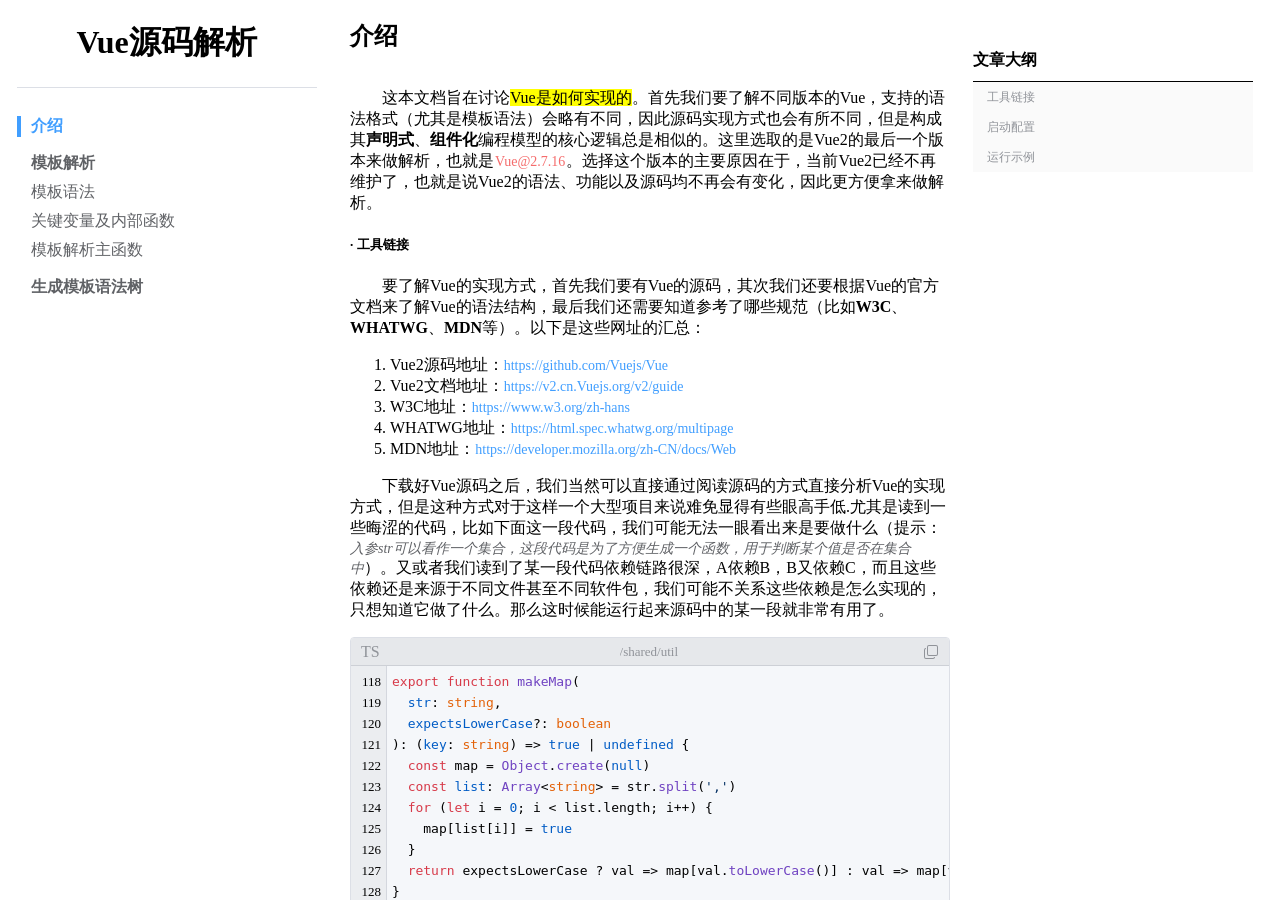
==== commit 829d3577: "模板语法树简介" ====
--- a/index.html
+++ b/index.html
@@ -5,7 +5,7 @@
     <link rel="icon" href="/favicon.png">
     <meta name="viewport" content="width=device-width, initial-scale=1.0">
     <title>王路洋的个人博客</title>
-    <script type="module" crossorigin src="/assets/index-C1ubzxyW.js"></script>
+    <script type="module" crossorigin src="/assets/index-BvYZVGEi.js"></script>
     <link rel="stylesheet" crossorigin href="/assets/index-Bm9vRinN.css">
   </head>
   <body>
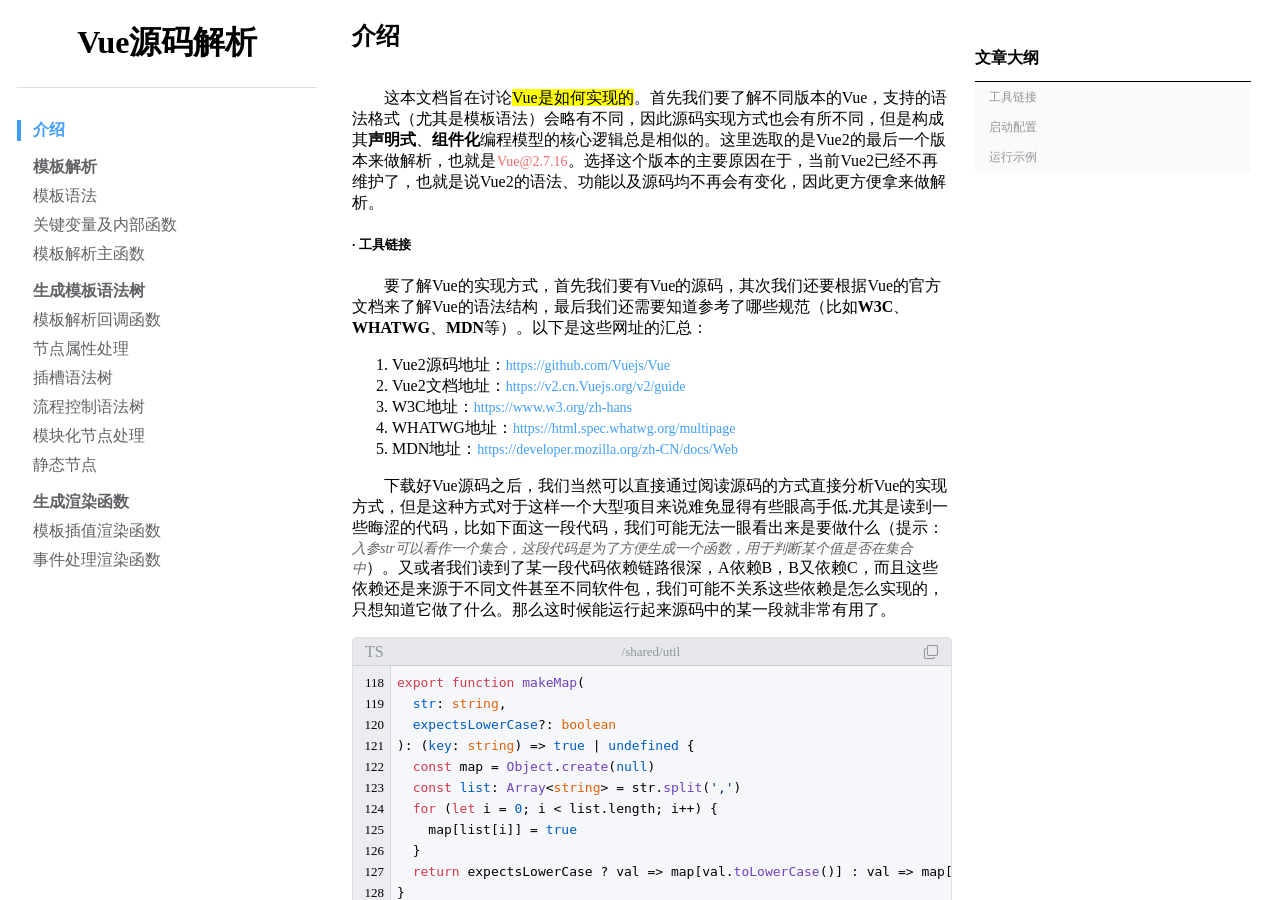
==== commit 1122c571: "0302文章推送" ====
--- a/index.html
+++ b/index.html
@@ -5,7 +5,7 @@
     <link rel="icon" href="/favicon.png">
     <meta name="viewport" content="width=device-width, initial-scale=1.0">
     <title>王路洋的个人博客</title>
-    <script type="module" crossorigin src="/assets/index-BvYZVGEi.js"></script>
+    <script type="module" crossorigin src="/assets/index-CGPLEEhy.js"></script>
     <link rel="stylesheet" crossorigin href="/assets/index-Bm9vRinN.css">
   </head>
   <body>
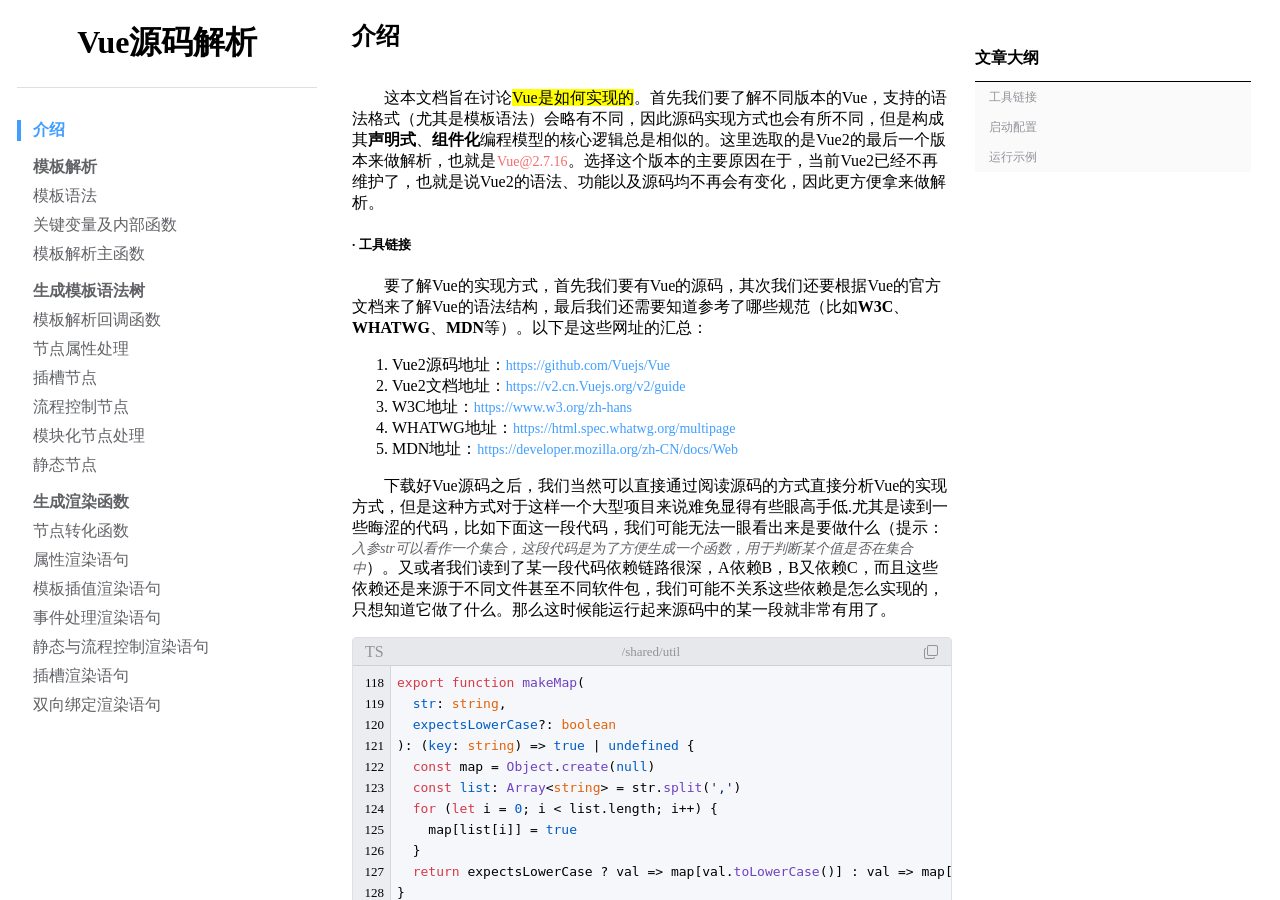
==== commit 06d8d199: "0322 文章推送" ====
--- a/index.html
+++ b/index.html
@@ -5,8 +5,8 @@
     <link rel="icon" href="/favicon.png">
     <meta name="viewport" content="width=device-width, initial-scale=1.0">
     <title>王路洋的个人博客</title>
-    <script type="module" crossorigin src="/assets/index-CGPLEEhy.js"></script>
-    <link rel="stylesheet" crossorigin href="/assets/index-Bm9vRinN.css">
+    <script type="module" crossorigin src="/assets/index-M27ktbsT.js"></script>
+    <link rel="stylesheet" crossorigin href="/assets/index-DWlz4pKR.css">
   </head>
   <body>
     <div id="app"></div>
--- a/assets/index-DWlz4pKR.css
+++ b/assets/index-DWlz4pKR.css
@@ -0,0 +1,10 @@
+@charset "UTF-8";html,body,#app{width:100%;height:100%;margin:0;padding:0}.custom-scrollbar{scrollbar-width:thin}.custom-scrollbar::-webkit-scrollbar{width:6px}.custom-table.el-table{width:max-content}.custom-table.el-table th.el-table__cell{background-color:var(--el-fill-color-dark)}.no-select{caret-color:transparent;user-select:none;-webkit-user-select:none;-moz-user-select:none;-ms-user-select:none}.mx-1{margin:0 1px!important}.overflw-auto{overflow:auto}.overflw-x-auto,.overflw-y-auto{overflow-y:auto}.d-flex{display:flex}.flex-column{display:flex;flex-direction:column}.no-shrink{flex-shrink:0}.flex-grow{flex-grow:1}.in-building{width:100%;height:100%}:root{--el-color-white:#ffffff;--el-color-black:#000000;--el-color-primary-rgb:64,158,255;--el-color-success-rgb:103,194,58;--el-color-warning-rgb:230,162,60;--el-color-danger-rgb:245,108,108;--el-color-error-rgb:245,108,108;--el-color-info-rgb:144,147,153;--el-font-size-extra-large:20px;--el-font-size-large:18px;--el-font-size-medium:16px;--el-font-size-base:14px;--el-font-size-small:13px;--el-font-size-extra-small:12px;--el-font-family:"Helvetica Neue",Helvetica,"PingFang SC","Hiragino Sans GB","Microsoft YaHei","微软雅黑",Arial,sans-serif;--el-font-weight-primary:500;--el-font-line-height-primary:24px;--el-index-normal:1;--el-index-top:1000;--el-index-popper:2000;--el-border-radius-base:4px;--el-border-radius-small:2px;--el-border-radius-round:20px;--el-border-radius-circle:100%;--el-transition-duration:.3s;--el-transition-duration-fast:.2s;--el-transition-function-ease-in-out-bezier:cubic-bezier(.645,.045,.355,1);--el-transition-function-fast-bezier:cubic-bezier(.23,1,.32,1);--el-transition-all:all var(--el-transition-duration) var(--el-transition-function-ease-in-out-bezier);--el-transition-fade:opacity var(--el-transition-duration) var(--el-transition-function-fast-bezier);--el-transition-md-fade:transform var(--el-transition-duration) var(--el-transition-function-fast-bezier),opacity var(--el-transition-duration) var(--el-transition-function-fast-bezier);--el-transition-fade-linear:opacity var(--el-transition-duration-fast) linear;--el-transition-border:border-color var(--el-transition-duration-fast) var(--el-transition-function-ease-in-out-bezier);--el-transition-box-shadow:box-shadow var(--el-transition-duration-fast) var(--el-transition-function-ease-in-out-bezier);--el-transition-color:color var(--el-transition-duration-fast) var(--el-transition-function-ease-in-out-bezier);--el-component-size-large:40px;--el-component-size:32px;--el-component-size-small:24px;color-scheme:light;--el-color-primary:#409eff;--el-color-primary-light-3:rgb(121.3,187.1,255);--el-color-primary-light-5:rgb(159.5,206.5,255);--el-color-primary-light-7:rgb(197.7,225.9,255);--el-color-primary-light-8:rgb(216.8,235.6,255);--el-color-primary-light-9:rgb(235.9,245.3,255);--el-color-primary-dark-2:rgb(51.2,126.4,204);--el-color-success:#67c23a;--el-color-success-light-3:rgb(148.6,212.3,117.1);--el-color-success-light-5:rgb(179,224.5,156.5);--el-color-success-light-7:rgb(209.4,236.7,195.9);--el-color-success-light-8:rgb(224.6,242.8,215.6);--el-color-success-light-9:rgb(239.8,248.9,235.3);--el-color-success-dark-2:rgb(82.4,155.2,46.4);--el-color-warning:#e6a23c;--el-color-warning-light-3:rgb(237.5,189.9,118.5);--el-color-warning-light-5:rgb(242.5,208.5,157.5);--el-color-warning-light-7:rgb(247.5,227.1,196.5);--el-color-warning-light-8:rgb(250,236.4,216);--el-color-warning-light-9:rgb(252.5,245.7,235.5);--el-color-warning-dark-2:rgb(184,129.6,48);--el-color-danger:#f56c6c;--el-color-danger-light-3:rgb(248,152.1,152.1);--el-color-danger-light-5:rgb(250,181.5,181.5);--el-color-danger-light-7:rgb(252,210.9,210.9);--el-color-danger-light-8:rgb(253,225.6,225.6);--el-color-danger-light-9:rgb(254,240.3,240.3);--el-color-danger-dark-2:rgb(196,86.4,86.4);--el-color-error:#f56c6c;--el-color-error-light-3:rgb(248,152.1,152.1);--el-color-error-light-5:rgb(250,181.5,181.5);--el-color-error-light-7:rgb(252,210.9,210.9);--el-color-error-light-8:rgb(253,225.6,225.6);--el-color-error-light-9:rgb(254,240.3,240.3);--el-color-error-dark-2:rgb(196,86.4,86.4);--el-color-info:#909399;--el-color-info-light-3:rgb(177.3,179.4,183.6);--el-color-info-light-5:rgb(199.5,201,204);--el-color-info-light-7:rgb(221.7,222.6,224.4);--el-color-info-light-8:rgb(232.8,233.4,234.6);--el-color-info-light-9:rgb(243.9,244.2,244.8);--el-color-info-dark-2:rgb(115.2,117.6,122.4);--el-bg-color:#ffffff;--el-bg-color-page:#f2f3f5;--el-bg-color-overlay:#ffffff;--el-text-color-primary:#303133;--el-text-color-regular:#606266;--el-text-color-secondary:#909399;--el-text-color-placeholder:#a8abb2;--el-text-color-disabled:#c0c4cc;--el-border-color:#dcdfe6;--el-border-color-light:#e4e7ed;--el-border-color-lighter:#ebeef5;--el-border-color-extra-light:#f2f6fc;--el-border-color-dark:#d4d7de;--el-border-color-darker:#cdd0d6;--el-fill-color:#f0f2f5;--el-fill-color-light:#f5f7fa;--el-fill-color-lighter:#fafafa;--el-fill-color-extra-light:#fafcff;--el-fill-color-dark:#ebedf0;--el-fill-color-darker:#e6e8eb;--el-fill-color-blank:#ffffff;--el-box-shadow:0px 12px 32px 4px rgba(0,0,0,.04),0px 8px 20px rgba(0,0,0,.08);--el-box-shadow-light:0px 0px 12px rgba(0,0,0,.12);--el-box-shadow-lighter:0px 0px 6px rgba(0,0,0,.12);--el-box-shadow-dark:0px 16px 48px 16px rgba(0,0,0,.08),0px 12px 32px rgba(0,0,0,.12),0px 8px 16px -8px rgba(0,0,0,.16);--el-disabled-bg-color:var(--el-fill-color-light);--el-disabled-text-color:var(--el-text-color-placeholder);--el-disabled-border-color:var(--el-border-color-light);--el-overlay-color:rgba(0,0,0,.8);--el-overlay-color-light:rgba(0,0,0,.7);--el-overlay-color-lighter:rgba(0,0,0,.5);--el-mask-color:rgba(255,255,255,.9);--el-mask-color-extra-light:rgba(255,255,255,.3);--el-border-width:1px;--el-border-style:solid;--el-border-color-hover:var(--el-text-color-disabled);--el-border:var(--el-border-width) var(--el-border-style) var(--el-border-color);--el-svg-monochrome-grey:var(--el-border-color)}.fade-in-linear-enter-active,.fade-in-linear-leave-active{transition:var(--el-transition-fade-linear)}.fade-in-linear-enter-from,.fade-in-linear-leave-to{opacity:0}.el-fade-in-linear-enter-active,.el-fade-in-linear-leave-active{transition:var(--el-transition-fade-linear)}.el-fade-in-linear-enter-from,.el-fade-in-linear-leave-to{opacity:0}.el-fade-in-enter-active,.el-fade-in-leave-active{transition:all var(--el-transition-duration) cubic-bezier(.55,0,.1,1)}.el-fade-in-enter-from,.el-fade-in-leave-active{opacity:0}.el-zoom-in-center-enter-active,.el-zoom-in-center-leave-active{transition:all var(--el-transition-duration) cubic-bezier(.55,0,.1,1)}.el-zoom-in-center-enter-from,.el-zoom-in-center-leave-active{opacity:0;transform:scaleX(0)}.el-zoom-in-top-enter-active,.el-zoom-in-top-leave-active{opacity:1;transform:scaleY(1);transform-origin:center top;transition:var(--el-transition-md-fade)}.el-zoom-in-top-enter-active[data-popper-placement^=top],.el-zoom-in-top-leave-active[data-popper-placement^=top]{transform-origin:center bottom}.el-zoom-in-top-enter-from,.el-zoom-in-top-leave-active{opacity:0;transform:scaleY(0)}.el-zoom-in-bottom-enter-active,.el-zoom-in-bottom-leave-active{opacity:1;transform:scaleY(1);transform-origin:center bottom;transition:var(--el-transition-md-fade)}.el-zoom-in-bottom-enter-from,.el-zoom-in-bottom-leave-active{opacity:0;transform:scaleY(0)}.el-zoom-in-left-enter-active,.el-zoom-in-left-leave-active{opacity:1;transform:scale(1);transform-origin:top left;transition:var(--el-transition-md-fade)}.el-zoom-in-left-enter-from,.el-zoom-in-left-leave-active{opacity:0;transform:scale(.45)}.collapse-transition{transition:var(--el-transition-duration) height ease-in-out,var(--el-transition-duration) padding-top ease-in-out,var(--el-transition-duration) padding-bottom ease-in-out}.el-collapse-transition-enter-active,.el-collapse-transition-leave-active{transition:var(--el-transition-duration) max-height ease-in-out,var(--el-transition-duration) padding-top ease-in-out,var(--el-transition-duration) padding-bottom ease-in-out}.horizontal-collapse-transition{transition:var(--el-transition-duration) width ease-in-out,var(--el-transition-duration) padding-left ease-in-out,var(--el-transition-duration) padding-right ease-in-out}.el-list-enter-active,.el-list-leave-active{transition:all 1s}.el-list-enter-from,.el-list-leave-to{opacity:0;transform:translateY(-30px)}.el-list-leave-active{position:absolute!important}.el-opacity-transition{transition:opacity var(--el-transition-duration) cubic-bezier(.55,0,.1,1)}.el-icon-loading{animation:rotating 2s linear infinite}.el-icon--right{margin-left:5px}.el-icon--left{margin-right:5px}@keyframes rotating{0%{transform:rotate(0)}to{transform:rotate(1turn)}}.el-icon{--color:inherit;align-items:center;display:inline-flex;height:1em;justify-content:center;line-height:1em;position:relative;width:1em;fill:currentColor;color:var(--color);font-size:inherit}.el-icon.is-loading{animation:rotating 2s linear infinite}.el-icon svg{height:1em;width:1em}.el-affix--fixed{position:fixed}.el-alert{--el-alert-padding:8px 16px;--el-alert-border-radius-base:var(--el-border-radius-base);--el-alert-title-font-size:14px;--el-alert-title-with-description-font-size:16px;--el-alert-description-font-size:14px;--el-alert-close-font-size:16px;--el-alert-close-customed-font-size:14px;--el-alert-icon-size:16px;--el-alert-icon-large-size:28px;align-items:center;background-color:var(--el-color-white);border-radius:var(--el-alert-border-radius-base);box-sizing:border-box;display:flex;margin:0;opacity:1;overflow:hidden;padding:var(--el-alert-padding);position:relative;transition:opacity var(--el-transition-duration-fast);width:100%}.el-alert.is-light .el-alert__close-btn{color:var(--el-text-color-placeholder)}.el-alert.is-dark .el-alert__close-btn,.el-alert.is-dark .el-alert__description{color:var(--el-color-white)}.el-alert.is-center{justify-content:center}.el-alert--success{--el-alert-bg-color:var(--el-color-success-light-9)}.el-alert--success.is-light{background-color:var(--el-alert-bg-color)}.el-alert--success.is-light,.el-alert--success.is-light .el-alert__description{color:var(--el-color-success)}.el-alert--success.is-dark{background-color:var(--el-color-success);color:var(--el-color-white)}.el-alert--info{--el-alert-bg-color:var(--el-color-info-light-9)}.el-alert--info.is-light{background-color:var(--el-alert-bg-color)}.el-alert--info.is-light,.el-alert--info.is-light .el-alert__description{color:var(--el-color-info)}.el-alert--info.is-dark{background-color:var(--el-color-info);color:var(--el-color-white)}.el-alert--warning{--el-alert-bg-color:var(--el-color-warning-light-9)}.el-alert--warning.is-light{background-color:var(--el-alert-bg-color)}.el-alert--warning.is-light,.el-alert--warning.is-light .el-alert__description{color:var(--el-color-warning)}.el-alert--warning.is-dark{background-color:var(--el-color-warning);color:var(--el-color-white)}.el-alert--error{--el-alert-bg-color:var(--el-color-error-light-9)}.el-alert--error.is-light{background-color:var(--el-alert-bg-color)}.el-alert--error.is-light,.el-alert--error.is-light .el-alert__description{color:var(--el-color-error)}.el-alert--error.is-dark{background-color:var(--el-color-error);color:var(--el-color-white)}.el-alert__content{display:flex;flex-direction:column;gap:4px}.el-alert .el-alert__icon{font-size:var(--el-alert-icon-size);margin-right:8px;width:var(--el-alert-icon-size)}.el-alert .el-alert__icon.is-big{font-size:var(--el-alert-icon-large-size);margin-right:12px;width:var(--el-alert-icon-large-size)}.el-alert__title{font-size:var(--el-alert-title-font-size);line-height:24px}.el-alert__title.with-description{font-size:var(--el-alert-title-with-description-font-size)}.el-alert .el-alert__description{font-size:var(--el-alert-description-font-size);margin:0}.el-alert .el-alert__close-btn{cursor:pointer;font-size:var(--el-alert-close-font-size);opacity:1;position:absolute;right:16px;top:12px}.el-alert .el-alert__close-btn.is-customed{font-size:var(--el-alert-close-customed-font-size);font-style:normal;line-height:24px;top:8px}.el-alert-fade-enter-from,.el-alert-fade-leave-active{opacity:0}.el-aside{box-sizing:border-box;flex-shrink:0;overflow:auto;width:var(--el-aside-width,300px)}.el-autocomplete{--el-input-text-color:var(--el-text-color-regular);--el-input-border:var(--el-border);--el-input-hover-border:var(--el-border-color-hover);--el-input-focus-border:var(--el-color-primary);--el-input-transparent-border:0 0 0 1px transparent inset;--el-input-border-color:var(--el-border-color);--el-input-border-radius:var(--el-border-radius-base);--el-input-bg-color:var(--el-fill-color-blank);--el-input-icon-color:var(--el-text-color-placeholder);--el-input-placeholder-color:var(--el-text-color-placeholder);--el-input-hover-border-color:var(--el-border-color-hover);--el-input-clear-hover-color:var(--el-text-color-secondary);--el-input-focus-border-color:var(--el-color-primary);--el-input-width:100%;display:inline-block;position:relative;width:var(--el-input-width)}.el-autocomplete__popper.el-popper{background:var(--el-bg-color-overlay);box-shadow:var(--el-box-shadow-light)}.el-autocomplete__popper.el-popper,.el-autocomplete__popper.el-popper .el-popper__arrow:before{border:1px solid var(--el-border-color-light)}.el-autocomplete__popper.el-popper[data-popper-placement^=top] .el-popper__arrow:before{border-left-color:transparent;border-top-color:transparent}.el-autocomplete__popper.el-popper[data-popper-placement^=bottom] .el-popper__arrow:before{border-bottom-color:transparent;border-right-color:transparent}.el-autocomplete__popper.el-popper[data-popper-placement^=left] .el-popper__arrow:before{border-bottom-color:transparent;border-left-color:transparent}.el-autocomplete__popper.el-popper[data-popper-placement^=right] .el-popper__arrow:before{border-right-color:transparent;border-top-color:transparent}.el-autocomplete-suggestion{border-radius:var(--el-border-radius-base);box-sizing:border-box}.el-autocomplete-suggestion__wrap{box-sizing:border-box;max-height:280px;padding:10px 0}.el-autocomplete-suggestion__list{margin:0;padding:0}.el-autocomplete-suggestion li{color:var(--el-text-color-regular);cursor:pointer;font-size:var(--el-font-size-base);line-height:34px;list-style:none;margin:0;overflow:hidden;padding:0 20px;text-align:left;text-overflow:ellipsis;white-space:nowrap}.el-autocomplete-suggestion li.highlighted,.el-autocomplete-suggestion li:hover{background-color:var(--el-fill-color-light)}.el-autocomplete-suggestion li.divider{border-top:1px solid var(--el-color-black);margin-top:6px}.el-autocomplete-suggestion li.divider:last-child{margin-bottom:-6px}.el-autocomplete-suggestion.is-loading li{color:var(--el-text-color-secondary);font-size:20px;height:100px;line-height:100px;text-align:center}.el-autocomplete-suggestion.is-loading li:after{content:"";display:inline-block;height:100%;vertical-align:middle}.el-autocomplete-suggestion.is-loading li:hover{background-color:var(--el-bg-color-overlay)}.el-autocomplete-suggestion.is-loading .el-icon-loading{vertical-align:middle}.el-avatar{--el-avatar-text-color:var(--el-color-white);--el-avatar-bg-color:var(--el-text-color-disabled);--el-avatar-text-size:14px;--el-avatar-icon-size:18px;--el-avatar-border-radius:var(--el-border-radius-base);--el-avatar-size-large:56px;--el-avatar-size-small:24px;--el-avatar-size:40px;align-items:center;background:var(--el-avatar-bg-color);box-sizing:border-box;color:var(--el-avatar-text-color);display:inline-flex;font-size:var(--el-avatar-text-size);height:var(--el-avatar-size);justify-content:center;outline:none;overflow:hidden;text-align:center;width:var(--el-avatar-size)}.el-avatar>img{display:block;height:100%;width:100%}.el-avatar--circle{border-radius:50%}.el-avatar--square{border-radius:var(--el-avatar-border-radius)}.el-avatar--icon{font-size:var(--el-avatar-icon-size)}.el-avatar--small{--el-avatar-size:24px}.el-avatar--large{--el-avatar-size:56px}.el-backtop{--el-backtop-bg-color:var(--el-bg-color-overlay);--el-backtop-text-color:var(--el-color-primary);--el-backtop-hover-bg-color:var(--el-border-color-extra-light);align-items:center;background-color:var(--el-backtop-bg-color);border-radius:50%;box-shadow:var(--el-box-shadow-lighter);color:var(--el-backtop-text-color);cursor:pointer;display:flex;font-size:20px;height:40px;justify-content:center;position:fixed;width:40px;z-index:5}.el-backtop:hover{background-color:var(--el-backtop-hover-bg-color)}.el-backtop__icon{font-size:20px}.el-badge{--el-badge-bg-color:var(--el-color-danger);--el-badge-radius:10px;--el-badge-font-size:12px;--el-badge-padding:6px;--el-badge-size:18px;display:inline-block;position:relative;vertical-align:middle;width:-moz-fit-content;width:fit-content}.el-badge__content{align-items:center;background-color:var(--el-badge-bg-color);border:1px solid var(--el-bg-color);border-radius:var(--el-badge-radius);color:var(--el-color-white);display:inline-flex;font-size:var(--el-badge-font-size);height:var(--el-badge-size);justify-content:center;padding:0 var(--el-badge-padding);white-space:nowrap}.el-badge__content.is-fixed{position:absolute;right:calc(1px + var(--el-badge-size)/2);top:0;transform:translateY(-50%) translate(100%);z-index:var(--el-index-normal)}.el-badge__content.is-fixed.is-dot{right:5px}.el-badge__content.is-dot{border-radius:50%;height:8px;padding:0;right:0;width:8px}.el-badge__content.is-hide-zero{display:none}.el-badge__content--primary{background-color:var(--el-color-primary)}.el-badge__content--success{background-color:var(--el-color-success)}.el-badge__content--warning{background-color:var(--el-color-warning)}.el-badge__content--info{background-color:var(--el-color-info)}.el-badge__content--danger{background-color:var(--el-color-danger)}.el-breadcrumb{font-size:14px;line-height:1}.el-breadcrumb:after,.el-breadcrumb:before{content:"";display:table}.el-breadcrumb:after{clear:both}.el-breadcrumb__separator{color:var(--el-text-color-placeholder);font-weight:700;margin:0 9px}.el-breadcrumb__separator.el-icon{font-weight:400;margin:0 6px}.el-breadcrumb__separator.el-icon svg{vertical-align:middle}.el-breadcrumb__item{align-items:center;display:inline-flex;float:left}.el-breadcrumb__inner{color:var(--el-text-color-regular)}.el-breadcrumb__inner a,.el-breadcrumb__inner.is-link{color:var(--el-text-color-primary);font-weight:700;text-decoration:none;transition:var(--el-transition-color)}.el-breadcrumb__inner a:hover,.el-breadcrumb__inner.is-link:hover{color:var(--el-color-primary);cursor:pointer}.el-breadcrumb__item:last-child .el-breadcrumb__inner,.el-breadcrumb__item:last-child .el-breadcrumb__inner a,.el-breadcrumb__item:last-child .el-breadcrumb__inner a:hover,.el-breadcrumb__item:last-child .el-breadcrumb__inner:hover{color:var(--el-text-color-regular);cursor:text;font-weight:400}.el-breadcrumb__item:last-child .el-breadcrumb__separator{display:none}.el-button-group{display:inline-block;vertical-align:middle}.el-button-group:after,.el-button-group:before{content:"";display:table}.el-button-group:after{clear:both}.el-button-group>.el-button{float:left;position:relative}.el-button-group>.el-button+.el-button{margin-left:0}.el-button-group>.el-button:first-child{border-bottom-right-radius:0;border-top-right-radius:0}.el-button-group>.el-button:last-child{border-bottom-left-radius:0;border-top-left-radius:0}.el-button-group>.el-button:first-child:last-child{border-bottom-left-radius:var(--el-border-radius-base);border-bottom-right-radius:var(--el-border-radius-base);border-top-left-radius:var(--el-border-radius-base);border-top-right-radius:var(--el-border-radius-base)}.el-button-group>.el-button:first-child:last-child.is-round{border-radius:var(--el-border-radius-round)}.el-button-group>.el-button:first-child:last-child.is-circle{border-radius:50%}.el-button-group>.el-button:not(:first-child):not(:last-child){border-radius:0}.el-button-group>.el-button:not(:last-child){margin-right:-1px}.el-button-group>.el-button.is-active,.el-button-group>.el-button:active,.el-button-group>.el-button:focus,.el-button-group>.el-button:hover{z-index:1}.el-button-group>.el-dropdown>.el-button{border-bottom-left-radius:0;border-left-color:var(--el-button-divide-border-color);border-top-left-radius:0}.el-button-group .el-button--primary:first-child{border-right-color:var(--el-button-divide-border-color)}.el-button-group .el-button--primary:last-child{border-left-color:var(--el-button-divide-border-color)}.el-button-group .el-button--primary:not(:first-child):not(:last-child){border-left-color:var(--el-button-divide-border-color);border-right-color:var(--el-button-divide-border-color)}.el-button-group .el-button--success:first-child{border-right-color:var(--el-button-divide-border-color)}.el-button-group .el-button--success:last-child{border-left-color:var(--el-button-divide-border-color)}.el-button-group .el-button--success:not(:first-child):not(:last-child){border-left-color:var(--el-button-divide-border-color);border-right-color:var(--el-button-divide-border-color)}.el-button-group .el-button--warning:first-child{border-right-color:var(--el-button-divide-border-color)}.el-button-group .el-button--warning:last-child{border-left-color:var(--el-button-divide-border-color)}.el-button-group .el-button--warning:not(:first-child):not(:last-child){border-left-color:var(--el-button-divide-border-color);border-right-color:var(--el-button-divide-border-color)}.el-button-group .el-button--danger:first-child{border-right-color:var(--el-button-divide-border-color)}.el-button-group .el-button--danger:last-child{border-left-color:var(--el-button-divide-border-color)}.el-button-group .el-button--danger:not(:first-child):not(:last-child){border-left-color:var(--el-button-divide-border-color);border-right-color:var(--el-button-divide-border-color)}.el-button-group .el-button--info:first-child{border-right-color:var(--el-button-divide-border-color)}.el-button-group .el-button--info:last-child{border-left-color:var(--el-button-divide-border-color)}.el-button-group .el-button--info:not(:first-child):not(:last-child){border-left-color:var(--el-button-divide-border-color);border-right-color:var(--el-button-divide-border-color)}.el-button{--el-button-font-weight:var(--el-font-weight-primary);--el-button-border-color:var(--el-border-color);--el-button-bg-color:var(--el-fill-color-blank);--el-button-text-color:var(--el-text-color-regular);--el-button-disabled-text-color:var(--el-disabled-text-color);--el-button-disabled-bg-color:var(--el-fill-color-blank);--el-button-disabled-border-color:var(--el-border-color-light);--el-button-divide-border-color:rgba(255,255,255,.5);--el-button-hover-text-color:var(--el-color-primary);--el-button-hover-bg-color:var(--el-color-primary-light-9);--el-button-hover-border-color:var(--el-color-primary-light-7);--el-button-active-text-color:var(--el-button-hover-text-color);--el-button-active-border-color:var(--el-color-primary);--el-button-active-bg-color:var(--el-button-hover-bg-color);--el-button-outline-color:var(--el-color-primary-light-5);--el-button-hover-link-text-color:var(--el-text-color-secondary);--el-button-active-color:var(--el-text-color-primary);align-items:center;-webkit-appearance:none;background-color:var(--el-button-bg-color);border:var(--el-border);border-color:var(--el-button-border-color);box-sizing:border-box;color:var(--el-button-text-color);cursor:pointer;display:inline-flex;font-weight:var(--el-button-font-weight);height:32px;justify-content:center;line-height:1;outline:none;text-align:center;transition:.1s;-webkit-user-select:none;-moz-user-select:none;user-select:none;vertical-align:middle;white-space:nowrap}.el-button:hover{background-color:var(--el-button-hover-bg-color);border-color:var(--el-button-hover-border-color);color:var(--el-button-hover-text-color);outline:none}.el-button:active{background-color:var(--el-button-active-bg-color);border-color:var(--el-button-active-border-color);color:var(--el-button-active-text-color);outline:none}.el-button:focus-visible{outline:2px solid var(--el-button-outline-color);outline-offset:1px;transition:outline-offset 0s,outline 0s}.el-button>span{align-items:center;display:inline-flex}.el-button+.el-button{margin-left:12px}.el-button{border-radius:var(--el-border-radius-base);font-size:var(--el-font-size-base)}.el-button,.el-button.is-round{padding:8px 15px}.el-button::-moz-focus-inner{border:0}.el-button [class*=el-icon]+span{margin-left:6px}.el-button [class*=el-icon] svg{vertical-align:bottom}.el-button.is-plain{--el-button-hover-text-color:var(--el-color-primary);--el-button-hover-bg-color:var(--el-fill-color-blank);--el-button-hover-border-color:var(--el-color-primary)}.el-button.is-active{background-color:var(--el-button-active-bg-color);border-color:var(--el-button-active-border-color);color:var(--el-button-active-text-color);outline:none}.el-button.is-disabled,.el-button.is-disabled:hover{background-color:var(--el-button-disabled-bg-color);background-image:none;border-color:var(--el-button-disabled-border-color);color:var(--el-button-disabled-text-color);cursor:not-allowed}.el-button.is-loading{pointer-events:none;position:relative}.el-button.is-loading:before{background-color:var(--el-mask-color-extra-light);border-radius:inherit;bottom:-1px;content:"";left:-1px;pointer-events:none;position:absolute;right:-1px;top:-1px;z-index:1}.el-button.is-round{border-radius:var(--el-border-radius-round)}.el-button.is-circle{border-radius:50%;padding:8px;width:32px}.el-button.is-text{background-color:transparent;border:0 solid transparent;color:var(--el-button-text-color)}.el-button.is-text.is-disabled{background-color:transparent!important;color:var(--el-button-disabled-text-color)}.el-button.is-text:not(.is-disabled):hover{background-color:var(--el-fill-color-light)}.el-button.is-text:not(.is-disabled):focus-visible{outline:2px solid var(--el-button-outline-color);outline-offset:1px;transition:outline-offset 0s,outline 0s}.el-button.is-text:not(.is-disabled):active{background-color:var(--el-fill-color)}.el-button.is-text:not(.is-disabled).is-has-bg{background-color:var(--el-fill-color-light)}.el-button.is-text:not(.is-disabled).is-has-bg:hover{background-color:var(--el-fill-color)}.el-button.is-text:not(.is-disabled).is-has-bg:active{background-color:var(--el-fill-color-dark)}.el-button__text--expand{letter-spacing:.3em;margin-right:-.3em}.el-button.is-link{background:transparent;border-color:transparent;color:var(--el-button-text-color);height:auto;padding:2px}.el-button.is-link:hover{color:var(--el-button-hover-link-text-color)}.el-button.is-link.is-disabled{background-color:transparent!important;border-color:transparent!important;color:var(--el-button-disabled-text-color)}.el-button.is-link:not(.is-disabled):active,.el-button.is-link:not(.is-disabled):hover{background-color:transparent;border-color:transparent}.el-button.is-link:not(.is-disabled):active{color:var(--el-button-active-color)}.el-button--text{background:transparent;border-color:transparent;color:var(--el-color-primary);padding-left:0;padding-right:0}.el-button--text.is-disabled{background-color:transparent!important;border-color:transparent!important;color:var(--el-button-disabled-text-color)}.el-button--text:not(.is-disabled):hover{background-color:transparent;border-color:transparent;color:var(--el-color-primary-light-3)}.el-button--text:not(.is-disabled):active{background-color:transparent;border-color:transparent;color:var(--el-color-primary-dark-2)}.el-button__link--expand{letter-spacing:.3em;margin-right:-.3em}.el-button--primary{--el-button-text-color:var(--el-color-white);--el-button-bg-color:var(--el-color-primary);--el-button-border-color:var(--el-color-primary);--el-button-outline-color:var(--el-color-primary-light-5);--el-button-active-color:var(--el-color-primary-dark-2);--el-button-hover-text-color:var(--el-color-white);--el-button-hover-link-text-color:var(--el-color-primary-light-5);--el-button-hover-bg-color:var(--el-color-primary-light-3);--el-button-hover-border-color:var(--el-color-primary-light-3);--el-button-active-bg-color:var(--el-color-primary-dark-2);--el-button-active-border-color:var(--el-color-primary-dark-2);--el-button-disabled-text-color:var(--el-color-white);--el-button-disabled-bg-color:var(--el-color-primary-light-5);--el-button-disabled-border-color:var(--el-color-primary-light-5)}.el-button--primary.is-link,.el-button--primary.is-plain,.el-button--primary.is-text{--el-button-text-color:var(--el-color-primary);--el-button-bg-color:var(--el-color-primary-light-9);--el-button-border-color:var(--el-color-primary-light-5);--el-button-hover-text-color:var(--el-color-white);--el-button-hover-bg-color:var(--el-color-primary);--el-button-hover-border-color:var(--el-color-primary);--el-button-active-text-color:var(--el-color-white)}.el-button--primary.is-link.is-disabled,.el-button--primary.is-link.is-disabled:active,.el-button--primary.is-link.is-disabled:focus,.el-button--primary.is-link.is-disabled:hover,.el-button--primary.is-plain.is-disabled,.el-button--primary.is-plain.is-disabled:active,.el-button--primary.is-plain.is-disabled:focus,.el-button--primary.is-plain.is-disabled:hover,.el-button--primary.is-text.is-disabled,.el-button--primary.is-text.is-disabled:active,.el-button--primary.is-text.is-disabled:focus,.el-button--primary.is-text.is-disabled:hover{background-color:var(--el-color-primary-light-9);border-color:var(--el-color-primary-light-8);color:var(--el-color-primary-light-5)}.el-button--success{--el-button-text-color:var(--el-color-white);--el-button-bg-color:var(--el-color-success);--el-button-border-color:var(--el-color-success);--el-button-outline-color:var(--el-color-success-light-5);--el-button-active-color:var(--el-color-success-dark-2);--el-button-hover-text-color:var(--el-color-white);--el-button-hover-link-text-color:var(--el-color-success-light-5);--el-button-hover-bg-color:var(--el-color-success-light-3);--el-button-hover-border-color:var(--el-color-success-light-3);--el-button-active-bg-color:var(--el-color-success-dark-2);--el-button-active-border-color:var(--el-color-success-dark-2);--el-button-disabled-text-color:var(--el-color-white);--el-button-disabled-bg-color:var(--el-color-success-light-5);--el-button-disabled-border-color:var(--el-color-success-light-5)}.el-button--success.is-link,.el-button--success.is-plain,.el-button--success.is-text{--el-button-text-color:var(--el-color-success);--el-button-bg-color:var(--el-color-success-light-9);--el-button-border-color:var(--el-color-success-light-5);--el-button-hover-text-color:var(--el-color-white);--el-button-hover-bg-color:var(--el-color-success);--el-button-hover-border-color:var(--el-color-success);--el-button-active-text-color:var(--el-color-white)}.el-button--success.is-link.is-disabled,.el-button--success.is-link.is-disabled:active,.el-button--success.is-link.is-disabled:focus,.el-button--success.is-link.is-disabled:hover,.el-button--success.is-plain.is-disabled,.el-button--success.is-plain.is-disabled:active,.el-button--success.is-plain.is-disabled:focus,.el-button--success.is-plain.is-disabled:hover,.el-button--success.is-text.is-disabled,.el-button--success.is-text.is-disabled:active,.el-button--success.is-text.is-disabled:focus,.el-button--success.is-text.is-disabled:hover{background-color:var(--el-color-success-light-9);border-color:var(--el-color-success-light-8);color:var(--el-color-success-light-5)}.el-button--warning{--el-button-text-color:var(--el-color-white);--el-button-bg-color:var(--el-color-warning);--el-button-border-color:var(--el-color-warning);--el-button-outline-color:var(--el-color-warning-light-5);--el-button-active-color:var(--el-color-warning-dark-2);--el-button-hover-text-color:var(--el-color-white);--el-button-hover-link-text-color:var(--el-color-warning-light-5);--el-button-hover-bg-color:var(--el-color-warning-light-3);--el-button-hover-border-color:var(--el-color-warning-light-3);--el-button-active-bg-color:var(--el-color-warning-dark-2);--el-button-active-border-color:var(--el-color-warning-dark-2);--el-button-disabled-text-color:var(--el-color-white);--el-button-disabled-bg-color:var(--el-color-warning-light-5);--el-button-disabled-border-color:var(--el-color-warning-light-5)}.el-button--warning.is-link,.el-button--warning.is-plain,.el-button--warning.is-text{--el-button-text-color:var(--el-color-warning);--el-button-bg-color:var(--el-color-warning-light-9);--el-button-border-color:var(--el-color-warning-light-5);--el-button-hover-text-color:var(--el-color-white);--el-button-hover-bg-color:var(--el-color-warning);--el-button-hover-border-color:var(--el-color-warning);--el-button-active-text-color:var(--el-color-white)}.el-button--warning.is-link.is-disabled,.el-button--warning.is-link.is-disabled:active,.el-button--warning.is-link.is-disabled:focus,.el-button--warning.is-link.is-disabled:hover,.el-button--warning.is-plain.is-disabled,.el-button--warning.is-plain.is-disabled:active,.el-button--warning.is-plain.is-disabled:focus,.el-button--warning.is-plain.is-disabled:hover,.el-button--warning.is-text.is-disabled,.el-button--warning.is-text.is-disabled:active,.el-button--warning.is-text.is-disabled:focus,.el-button--warning.is-text.is-disabled:hover{background-color:var(--el-color-warning-light-9);border-color:var(--el-color-warning-light-8);color:var(--el-color-warning-light-5)}.el-button--danger{--el-button-text-color:var(--el-color-white);--el-button-bg-color:var(--el-color-danger);--el-button-border-color:var(--el-color-danger);--el-button-outline-color:var(--el-color-danger-light-5);--el-button-active-color:var(--el-color-danger-dark-2);--el-button-hover-text-color:var(--el-color-white);--el-button-hover-link-text-color:var(--el-color-danger-light-5);--el-button-hover-bg-color:var(--el-color-danger-light-3);--el-button-hover-border-color:var(--el-color-danger-light-3);--el-button-active-bg-color:var(--el-color-danger-dark-2);--el-button-active-border-color:var(--el-color-danger-dark-2);--el-button-disabled-text-color:var(--el-color-white);--el-button-disabled-bg-color:var(--el-color-danger-light-5);--el-button-disabled-border-color:var(--el-color-danger-light-5)}.el-button--danger.is-link,.el-button--danger.is-plain,.el-button--danger.is-text{--el-button-text-color:var(--el-color-danger);--el-button-bg-color:var(--el-color-danger-light-9);--el-button-border-color:var(--el-color-danger-light-5);--el-button-hover-text-color:var(--el-color-white);--el-button-hover-bg-color:var(--el-color-danger);--el-button-hover-border-color:var(--el-color-danger);--el-button-active-text-color:var(--el-color-white)}.el-button--danger.is-link.is-disabled,.el-button--danger.is-link.is-disabled:active,.el-button--danger.is-link.is-disabled:focus,.el-button--danger.is-link.is-disabled:hover,.el-button--danger.is-plain.is-disabled,.el-button--danger.is-plain.is-disabled:active,.el-button--danger.is-plain.is-disabled:focus,.el-button--danger.is-plain.is-disabled:hover,.el-button--danger.is-text.is-disabled,.el-button--danger.is-text.is-disabled:active,.el-button--danger.is-text.is-disabled:focus,.el-button--danger.is-text.is-disabled:hover{background-color:var(--el-color-danger-light-9);border-color:var(--el-color-danger-light-8);color:var(--el-color-danger-light-5)}.el-button--info{--el-button-text-color:var(--el-color-white);--el-button-bg-color:var(--el-color-info);--el-button-border-color:var(--el-color-info);--el-button-outline-color:var(--el-color-info-light-5);--el-button-active-color:var(--el-color-info-dark-2);--el-button-hover-text-color:var(--el-color-white);--el-button-hover-link-text-color:var(--el-color-info-light-5);--el-button-hover-bg-color:var(--el-color-info-light-3);--el-button-hover-border-color:var(--el-color-info-light-3);--el-button-active-bg-color:var(--el-color-info-dark-2);--el-button-active-border-color:var(--el-color-info-dark-2);--el-button-disabled-text-color:var(--el-color-white);--el-button-disabled-bg-color:var(--el-color-info-light-5);--el-button-disabled-border-color:var(--el-color-info-light-5)}.el-button--info.is-link,.el-button--info.is-plain,.el-button--info.is-text{--el-button-text-color:var(--el-color-info);--el-button-bg-color:var(--el-color-info-light-9);--el-button-border-color:var(--el-color-info-light-5);--el-button-hover-text-color:var(--el-color-white);--el-button-hover-bg-color:var(--el-color-info);--el-button-hover-border-color:var(--el-color-info);--el-button-active-text-color:var(--el-color-white)}.el-button--info.is-link.is-disabled,.el-button--info.is-link.is-disabled:active,.el-button--info.is-link.is-disabled:focus,.el-button--info.is-link.is-disabled:hover,.el-button--info.is-plain.is-disabled,.el-button--info.is-plain.is-disabled:active,.el-button--info.is-plain.is-disabled:focus,.el-button--info.is-plain.is-disabled:hover,.el-button--info.is-text.is-disabled,.el-button--info.is-text.is-disabled:active,.el-button--info.is-text.is-disabled:focus,.el-button--info.is-text.is-disabled:hover{background-color:var(--el-color-info-light-9);border-color:var(--el-color-info-light-8);color:var(--el-color-info-light-5)}.el-button--large{--el-button-size:40px;height:var(--el-button-size)}.el-button--large [class*=el-icon]+span{margin-left:8px}.el-button--large{border-radius:var(--el-border-radius-base);font-size:var(--el-font-size-base);padding:12px 19px}.el-button--large.is-round{padding:12px 19px}.el-button--large.is-circle{padding:12px;width:var(--el-button-size)}.el-button--small{--el-button-size:24px;height:var(--el-button-size)}.el-button--small [class*=el-icon]+span{margin-left:4px}.el-button--small{border-radius:calc(var(--el-border-radius-base) - 1px);font-size:12px;padding:5px 11px}.el-button--small.is-round{padding:5px 11px}.el-button--small.is-circle{padding:5px;width:var(--el-button-size)}.el-calendar{--el-calendar-border:var(--el-table-border,1px solid var(--el-border-color-lighter));--el-calendar-header-border-bottom:var(--el-calendar-border);--el-calendar-selected-bg-color:var(--el-color-primary-light-9);--el-calendar-cell-width:85px;background-color:var(--el-fill-color-blank)}.el-calendar__header{border-bottom:var(--el-calendar-header-border-bottom);display:flex;justify-content:space-between;padding:12px 20px}.el-calendar__title{align-self:center;color:var(--el-text-color)}.el-calendar__body{padding:12px 20px 35px}.el-calendar-table{table-layout:fixed;width:100%}.el-calendar-table thead th{color:var(--el-text-color-regular);font-weight:400;padding:12px 0}.el-calendar-table:not(.is-range) td.next,.el-calendar-table:not(.is-range) td.prev{color:var(--el-text-color-placeholder)}.el-calendar-table td{border-bottom:var(--el-calendar-border);border-right:var(--el-calendar-border);transition:background-color var(--el-transition-duration-fast) ease;vertical-align:top}.el-calendar-table td.is-selected{background-color:var(--el-calendar-selected-bg-color)}.el-calendar-table td.is-today{color:var(--el-color-primary)}.el-calendar-table tr:first-child td{border-top:var(--el-calendar-border)}.el-calendar-table tr td:first-child{border-left:var(--el-calendar-border)}.el-calendar-table tr.el-calendar-table__row--hide-border td{border-top:none}.el-calendar-table .el-calendar-day{box-sizing:border-box;height:var(--el-calendar-cell-width);padding:8px}.el-calendar-table .el-calendar-day:hover{background-color:var(--el-calendar-selected-bg-color);cursor:pointer}.el-card{--el-card-border-color:var(--el-border-color-light);--el-card-border-radius:4px;--el-card-padding:20px;--el-card-bg-color:var(--el-fill-color-blank);background-color:var(--el-card-bg-color);border:1px solid var(--el-card-border-color);border-radius:var(--el-card-border-radius);color:var(--el-text-color-primary);overflow:hidden;transition:var(--el-transition-duration)}.el-card.is-always-shadow,.el-card.is-hover-shadow:focus,.el-card.is-hover-shadow:hover{box-shadow:var(--el-box-shadow-light)}.el-card__header{border-bottom:1px solid var(--el-card-border-color);box-sizing:border-box;padding:calc(var(--el-card-padding) - 2px) var(--el-card-padding)}.el-card__body{padding:var(--el-card-padding)}.el-card__footer{border-top:1px solid var(--el-card-border-color);box-sizing:border-box;padding:calc(var(--el-card-padding) - 2px) var(--el-card-padding)}.el-carousel__item{display:inline-block;height:100%;left:0;overflow:hidden;position:absolute;top:0;width:100%}.el-carousel__item,.el-carousel__item.is-active{z-index:calc(var(--el-index-normal) - 1)}.el-carousel__item--card,.el-carousel__item.is-animating{transition:transform .4s ease-in-out}.el-carousel__item--card{width:50%}.el-carousel__item--card.is-in-stage{cursor:pointer;z-index:var(--el-index-normal)}.el-carousel__item--card.is-in-stage.is-hover .el-carousel__mask,.el-carousel__item--card.is-in-stage:hover .el-carousel__mask{opacity:.12}.el-carousel__item--card.is-active{z-index:calc(var(--el-index-normal) + 1)}.el-carousel__item--card-vertical{height:50%;width:100%}.el-carousel__mask{background-color:var(--el-color-white);height:100%;left:0;opacity:.24;position:absolute;top:0;transition:var(--el-transition-duration-fast);width:100%}.el-carousel{--el-carousel-arrow-font-size:12px;--el-carousel-arrow-size:36px;--el-carousel-arrow-background:rgba(31,45,61,.11);--el-carousel-arrow-hover-background:rgba(31,45,61,.23);--el-carousel-indicator-width:30px;--el-carousel-indicator-height:2px;--el-carousel-indicator-padding-horizontal:4px;--el-carousel-indicator-padding-vertical:12px;--el-carousel-indicator-out-color:var(--el-border-color-hover);position:relative}.el-carousel--horizontal,.el-carousel--vertical{overflow:hidden}.el-carousel__container{height:300px;position:relative}.el-carousel__arrow{align-items:center;background-color:var(--el-carousel-arrow-background);border:none;border-radius:50%;color:#fff;cursor:pointer;display:inline-flex;font-size:var(--el-carousel-arrow-font-size);height:var(--el-carousel-arrow-size);justify-content:center;margin:0;outline:none;padding:0;position:absolute;text-align:center;top:50%;transform:translateY(-50%);transition:var(--el-transition-duration);width:var(--el-carousel-arrow-size);z-index:10}.el-carousel__arrow--left{left:16px}.el-carousel__arrow--right{right:16px}.el-carousel__arrow:hover{background-color:var(--el-carousel-arrow-hover-background)}.el-carousel__arrow i{cursor:pointer}.el-carousel__indicators{list-style:none;margin:0;padding:0;position:absolute;z-index:calc(var(--el-index-normal) + 1)}.el-carousel__indicators--horizontal{bottom:0;left:50%;transform:translate(-50%)}.el-carousel__indicators--vertical{right:0;top:50%;transform:translateY(-50%)}.el-carousel__indicators--outside{bottom:calc(var(--el-carousel-indicator-height) + var(--el-carousel-indicator-padding-vertical)*2);position:static;text-align:center;transform:none}.el-carousel__indicators--outside .el-carousel__indicator:hover button{opacity:.64}.el-carousel__indicators--outside button{background-color:var(--el-carousel-indicator-out-color);opacity:.24}.el-carousel__indicators--right{right:0}.el-carousel__indicators--labels{left:0;right:0;text-align:center;transform:none}.el-carousel__indicators--labels .el-carousel__button{color:#000;font-size:12px;height:auto;padding:2px 18px;width:auto}.el-carousel__indicators--labels .el-carousel__indicator{padding:6px 4px}.el-carousel__indicator{background-color:transparent;cursor:pointer}.el-carousel__indicator:hover button{opacity:.72}.el-carousel__indicator--horizontal{display:inline-block;padding:var(--el-carousel-indicator-padding-vertical) var(--el-carousel-indicator-padding-horizontal)}.el-carousel__indicator--vertical{padding:var(--el-carousel-indicator-padding-horizontal) var(--el-carousel-indicator-padding-vertical)}.el-carousel__indicator--vertical .el-carousel__button{height:calc(var(--el-carousel-indicator-width)/2);width:var(--el-carousel-indicator-height)}.el-carousel__indicator.is-active button{opacity:1}.el-carousel__button{background-color:#fff;border:none;cursor:pointer;display:block;height:var(--el-carousel-indicator-height);margin:0;opacity:.48;outline:none;padding:0;transition:var(--el-transition-duration);width:var(--el-carousel-indicator-width)}.carousel-arrow-left-enter-from,.carousel-arrow-left-leave-active{opacity:0;transform:translateY(-50%) translate(-10px)}.carousel-arrow-right-enter-from,.carousel-arrow-right-leave-active{opacity:0;transform:translateY(-50%) translate(10px)}.el-transitioning{filter:url(#elCarouselHorizontal)}.el-transitioning-vertical{filter:url(#elCarouselVertical)}.el-cascader-panel{--el-cascader-menu-text-color:var(--el-text-color-regular);--el-cascader-menu-selected-text-color:var(--el-color-primary);--el-cascader-menu-fill:var(--el-bg-color-overlay);--el-cascader-menu-font-size:var(--el-font-size-base);--el-cascader-menu-radius:var(--el-border-radius-base);--el-cascader-menu-border:solid 1px var(--el-border-color-light);--el-cascader-menu-shadow:var(--el-box-shadow-light);--el-cascader-node-background-hover:var(--el-fill-color-light);--el-cascader-node-color-disabled:var(--el-text-color-placeholder);--el-cascader-color-empty:var(--el-text-color-placeholder);--el-cascader-tag-background:var(--el-fill-color);border-radius:var(--el-cascader-menu-radius);display:flex;font-size:var(--el-cascader-menu-font-size)}.el-cascader-panel.is-bordered{border:var(--el-cascader-menu-border);border-radius:var(--el-cascader-menu-radius)}.el-cascader-menu{border-right:var(--el-cascader-menu-border);box-sizing:border-box;color:var(--el-cascader-menu-text-color);min-width:180px}.el-cascader-menu:last-child{border-right:none}.el-cascader-menu:last-child .el-cascader-node{padding-right:20px}.el-cascader-menu__wrap.el-scrollbar__wrap{height:204px}.el-cascader-menu__list{box-sizing:border-box;list-style:none;margin:0;min-height:100%;padding:6px 0;position:relative}.el-cascader-menu__hover-zone{height:100%;left:0;pointer-events:none;position:absolute;top:0;width:100%}.el-cascader-menu__empty-text{align-items:center;color:var(--el-cascader-color-empty);display:flex;left:50%;position:absolute;top:50%;transform:translate(-50%,-50%)}.el-cascader-menu__empty-text .is-loading{margin-right:2px}.el-cascader-node{align-items:center;display:flex;height:34px;line-height:34px;outline:none;padding:0 30px 0 20px;position:relative}.el-cascader-node.is-selectable.in-active-path{color:var(--el-cascader-menu-text-color)}.el-cascader-node.in-active-path,.el-cascader-node.is-active,.el-cascader-node.is-selectable.in-checked-path{color:var(--el-cascader-menu-selected-text-color);font-weight:700}.el-cascader-node:not(.is-disabled){cursor:pointer}.el-cascader-node:not(.is-disabled):focus,.el-cascader-node:not(.is-disabled):hover{background:var(--el-cascader-node-background-hover)}.el-cascader-node.is-disabled{color:var(--el-cascader-node-color-disabled);cursor:not-allowed}.el-cascader-node__prefix{left:10px;position:absolute}.el-cascader-node__postfix{position:absolute;right:10px}.el-cascader-node__label{flex:1;overflow:hidden;padding:0 8px;text-align:left;text-overflow:ellipsis;white-space:nowrap}.el-cascader-node>.el-checkbox,.el-cascader-node>.el-radio{margin-right:0}.el-cascader-node>.el-radio .el-radio__label{padding-left:0}.el-cascader{--el-cascader-menu-text-color:var(--el-text-color-regular);--el-cascader-menu-selected-text-color:var(--el-color-primary);--el-cascader-menu-fill:var(--el-bg-color-overlay);--el-cascader-menu-font-size:var(--el-font-size-base);--el-cascader-menu-radius:var(--el-border-radius-base);--el-cascader-menu-border:solid 1px var(--el-border-color-light);--el-cascader-menu-shadow:var(--el-box-shadow-light);--el-cascader-node-background-hover:var(--el-fill-color-light);--el-cascader-node-color-disabled:var(--el-text-color-placeholder);--el-cascader-color-empty:var(--el-text-color-placeholder);--el-cascader-tag-background:var(--el-fill-color);display:inline-block;font-size:var(--el-font-size-base);line-height:32px;outline:none;position:relative;vertical-align:middle}.el-cascader:not(.is-disabled):hover .el-input__wrapper{box-shadow:0 0 0 1px var(--el-input-hover-border-color) inset;cursor:pointer}.el-cascader .el-input{cursor:pointer;display:flex}.el-cascader .el-input .el-input__inner{cursor:pointer;text-overflow:ellipsis}.el-cascader .el-input .el-input__suffix-inner .el-icon{height:calc(100% - 2px)}.el-cascader .el-input .el-input__suffix-inner .el-icon svg{vertical-align:middle}.el-cascader .el-input .icon-arrow-down{font-size:14px;transition:transform var(--el-transition-duration)}.el-cascader .el-input .icon-arrow-down.is-reverse{transform:rotate(180deg)}.el-cascader .el-input .icon-circle-close:hover{color:var(--el-input-clear-hover-color,var(--el-text-color-secondary))}.el-cascader .el-input.is-focus .el-input__wrapper{box-shadow:0 0 0 1px var(--el-input-focus-border-color,var(--el-color-primary)) inset}.el-cascader--large{font-size:14px;line-height:40px}.el-cascader--large .el-cascader__tags{gap:6px;padding:8px}.el-cascader--large .el-cascader__search-input{height:24px;margin-left:7px}.el-cascader--small{font-size:12px;line-height:24px}.el-cascader--small .el-cascader__tags{gap:4px;padding:2px}.el-cascader--small .el-cascader__search-input{height:20px;margin-left:5px}.el-cascader.is-disabled .el-cascader__label{color:var(--el-disabled-text-color);z-index:calc(var(--el-index-normal) + 1)}.el-cascader__dropdown{--el-cascader-menu-text-color:var(--el-text-color-regular);--el-cascader-menu-selected-text-color:var(--el-color-primary);--el-cascader-menu-fill:var(--el-bg-color-overlay);--el-cascader-menu-font-size:var(--el-font-size-base);--el-cascader-menu-radius:var(--el-border-radius-base);--el-cascader-menu-border:solid 1px var(--el-border-color-light);--el-cascader-menu-shadow:var(--el-box-shadow-light);--el-cascader-node-background-hover:var(--el-fill-color-light);--el-cascader-node-color-disabled:var(--el-text-color-placeholder);--el-cascader-color-empty:var(--el-text-color-placeholder);--el-cascader-tag-background:var(--el-fill-color);border-radius:var(--el-cascader-menu-radius);font-size:var(--el-cascader-menu-font-size)}.el-cascader__dropdown.el-popper{background:var(--el-cascader-menu-fill)}.el-cascader__dropdown.el-popper,.el-cascader__dropdown.el-popper .el-popper__arrow:before{border:var(--el-cascader-menu-border)}.el-cascader__dropdown.el-popper[data-popper-placement^=top] .el-popper__arrow:before{border-left-color:transparent;border-top-color:transparent}.el-cascader__dropdown.el-popper[data-popper-placement^=bottom] .el-popper__arrow:before{border-bottom-color:transparent;border-right-color:transparent}.el-cascader__dropdown.el-popper[data-popper-placement^=left] .el-popper__arrow:before{border-bottom-color:transparent;border-left-color:transparent}.el-cascader__dropdown.el-popper[data-popper-placement^=right] .el-popper__arrow:before{border-right-color:transparent;border-top-color:transparent}.el-cascader__dropdown.el-popper{box-shadow:var(--el-cascader-menu-shadow)}.el-cascader__tags{box-sizing:border-box;display:flex;flex-wrap:wrap;gap:6px;left:0;line-height:normal;padding:4px;position:absolute;right:30px;text-align:left;top:50%;transform:translateY(-50%)}.el-cascader__tags .el-tag{align-items:center;background:var(--el-cascader-tag-background);display:inline-flex;max-width:100%;text-overflow:ellipsis}.el-cascader__tags .el-tag.el-tag--dark,.el-cascader__tags .el-tag.el-tag--plain{background-color:var(--el-tag-bg-color)}.el-cascader__tags .el-tag:not(.is-hit){border-color:transparent}.el-cascader__tags .el-tag:not(.is-hit).el-tag--dark,.el-cascader__tags .el-tag:not(.is-hit).el-tag--plain{border-color:var(--el-tag-border-color)}.el-cascader__tags .el-tag>span{flex:1;overflow:hidden;text-overflow:ellipsis}.el-cascader__tags .el-tag .el-icon-close{background-color:var(--el-text-color-placeholder);color:var(--el-color-white);flex:none}.el-cascader__tags .el-tag .el-icon-close:hover{background-color:var(--el-text-color-secondary)}.el-cascader__tags .el-tag+input{margin-left:0}.el-cascader__tags.is-validate{right:55px}.el-cascader__collapse-tags{white-space:normal;z-index:var(--el-index-normal)}.el-cascader__collapse-tags .el-tag{align-items:center;background:var(--el-fill-color);display:inline-flex;max-width:100%;text-overflow:ellipsis}.el-cascader__collapse-tags .el-tag.el-tag--dark,.el-cascader__collapse-tags .el-tag.el-tag--plain{background-color:var(--el-tag-bg-color)}.el-cascader__collapse-tags .el-tag:not(.is-hit){border-color:transparent}.el-cascader__collapse-tags .el-tag:not(.is-hit).el-tag--dark,.el-cascader__collapse-tags .el-tag:not(.is-hit).el-tag--plain{border-color:var(--el-tag-border-color)}.el-cascader__collapse-tags .el-tag>span{flex:1;overflow:hidden;text-overflow:ellipsis}.el-cascader__collapse-tags .el-tag .el-icon-close{background-color:var(--el-text-color-placeholder);color:var(--el-color-white);flex:none}.el-cascader__collapse-tags .el-tag .el-icon-close:hover{background-color:var(--el-text-color-secondary)}.el-cascader__collapse-tags .el-tag+input{margin-left:0}.el-cascader__suggestion-panel{border-radius:var(--el-cascader-menu-radius)}.el-cascader__suggestion-list{color:var(--el-cascader-menu-text-color);font-size:var(--el-font-size-base);margin:0;max-height:204px;padding:6px 0;text-align:center}.el-cascader__suggestion-item{align-items:center;cursor:pointer;display:flex;height:34px;justify-content:space-between;outline:none;padding:0 15px;text-align:left}.el-cascader__suggestion-item:focus,.el-cascader__suggestion-item:hover{background:var(--el-cascader-node-background-hover)}.el-cascader__suggestion-item.is-checked{color:var(--el-cascader-menu-selected-text-color);font-weight:700}.el-cascader__suggestion-item>span{margin-right:10px}.el-cascader__empty-text{color:var(--el-cascader-color-empty);margin:10px 0}.el-cascader__search-input{background:transparent;border:none;box-sizing:border-box;color:var(--el-cascader-menu-text-color);flex:1;height:24px;margin-left:7px;min-width:60px;outline:none;padding:0}.el-cascader__search-input::-moz-placeholder{color:transparent}.el-cascader__search-input::placeholder{color:transparent}.el-check-tag{background-color:var(--el-color-info-light-9);border-radius:var(--el-border-radius-base);color:var(--el-color-info);cursor:pointer;display:inline-block;font-size:var(--el-font-size-base);font-weight:700;line-height:var(--el-font-size-base);padding:7px 15px;transition:var(--el-transition-all)}.el-check-tag:hover{background-color:var(--el-color-info-light-7)}.el-check-tag.el-check-tag--primary.is-checked{background-color:var(--el-color-primary-light-8);color:var(--el-color-primary)}.el-check-tag.el-check-tag--primary.is-checked:hover{background-color:var(--el-color-primary-light-7)}.el-check-tag.el-check-tag--primary.is-checked.is-disabled{background-color:var(--el-color-primary-light-8);color:var(--el-disabled-text-color);cursor:not-allowed}.el-check-tag.el-check-tag--primary.is-checked.is-disabled:hover{background-color:var(--el-color-primary-light-8)}.el-check-tag.el-check-tag--primary.is-disabled{background-color:var(--el-color-info-light-9);color:var(--el-disabled-text-color);cursor:not-allowed}.el-check-tag.el-check-tag--primary.is-disabled:hover{background-color:var(--el-color-info-light-9)}.el-check-tag.el-check-tag--success.is-checked{background-color:var(--el-color-success-light-8);color:var(--el-color-success)}.el-check-tag.el-check-tag--success.is-checked:hover{background-color:var(--el-color-success-light-7)}.el-check-tag.el-check-tag--success.is-checked.is-disabled{background-color:var(--el-color-success-light-8);color:var(--el-disabled-text-color);cursor:not-allowed}.el-check-tag.el-check-tag--success.is-checked.is-disabled:hover{background-color:var(--el-color-success-light-8)}.el-check-tag.el-check-tag--success.is-disabled{color:var(--el-disabled-text-color);cursor:not-allowed}.el-check-tag.el-check-tag--success.is-disabled,.el-check-tag.el-check-tag--success.is-disabled:hover{background-color:var(--el-color-success-light-9)}.el-check-tag.el-check-tag--warning.is-checked{background-color:var(--el-color-warning-light-8);color:var(--el-color-warning)}.el-check-tag.el-check-tag--warning.is-checked:hover{background-color:var(--el-color-warning-light-7)}.el-check-tag.el-check-tag--warning.is-checked.is-disabled{background-color:var(--el-color-warning-light-8);color:var(--el-disabled-text-color);cursor:not-allowed}.el-check-tag.el-check-tag--warning.is-checked.is-disabled:hover{background-color:var(--el-color-warning-light-8)}.el-check-tag.el-check-tag--warning.is-disabled{color:var(--el-disabled-text-color);cursor:not-allowed}.el-check-tag.el-check-tag--warning.is-disabled,.el-check-tag.el-check-tag--warning.is-disabled:hover{background-color:var(--el-color-warning-light-9)}.el-check-tag.el-check-tag--danger.is-checked{background-color:var(--el-color-danger-light-8);color:var(--el-color-danger)}.el-check-tag.el-check-tag--danger.is-checked:hover{background-color:var(--el-color-danger-light-7)}.el-check-tag.el-check-tag--danger.is-checked.is-disabled{background-color:var(--el-color-danger-light-8);color:var(--el-disabled-text-color);cursor:not-allowed}.el-check-tag.el-check-tag--danger.is-checked.is-disabled:hover{background-color:var(--el-color-danger-light-8)}.el-check-tag.el-check-tag--danger.is-disabled{color:var(--el-disabled-text-color);cursor:not-allowed}.el-check-tag.el-check-tag--danger.is-disabled,.el-check-tag.el-check-tag--danger.is-disabled:hover{background-color:var(--el-color-danger-light-9)}.el-check-tag.el-check-tag--error.is-checked{background-color:var(--el-color-error-light-8);color:var(--el-color-error)}.el-check-tag.el-check-tag--error.is-checked:hover{background-color:var(--el-color-error-light-7)}.el-check-tag.el-check-tag--error.is-checked.is-disabled{background-color:var(--el-color-error-light-8);color:var(--el-disabled-text-color);cursor:not-allowed}.el-check-tag.el-check-tag--error.is-checked.is-disabled:hover{background-color:var(--el-color-error-light-8)}.el-check-tag.el-check-tag--error.is-disabled{color:var(--el-disabled-text-color);cursor:not-allowed}.el-check-tag.el-check-tag--error.is-disabled,.el-check-tag.el-check-tag--error.is-disabled:hover{background-color:var(--el-color-error-light-9)}.el-check-tag.el-check-tag--info.is-checked{background-color:var(--el-color-info-light-8);color:var(--el-color-info)}.el-check-tag.el-check-tag--info.is-checked:hover{background-color:var(--el-color-info-light-7)}.el-check-tag.el-check-tag--info.is-checked.is-disabled{background-color:var(--el-color-info-light-8);color:var(--el-disabled-text-color);cursor:not-allowed}.el-check-tag.el-check-tag--info.is-checked.is-disabled:hover{background-color:var(--el-color-info-light-8)}.el-check-tag.el-check-tag--info.is-disabled{color:var(--el-disabled-text-color);cursor:not-allowed}.el-check-tag.el-check-tag--info.is-disabled,.el-check-tag.el-check-tag--info.is-disabled:hover{background-color:var(--el-color-info-light-9)}.el-checkbox-button{--el-checkbox-button-checked-bg-color:var(--el-color-primary);--el-checkbox-button-checked-text-color:var(--el-color-white);--el-checkbox-button-checked-border-color:var(--el-color-primary);display:inline-block;position:relative}.el-checkbox-button__inner{-webkit-appearance:none;background:var(--el-button-bg-color,var(--el-fill-color-blank));border:var(--el-border);border-left-color:transparent;border-radius:0;box-sizing:border-box;color:var(--el-button-text-color,var(--el-text-color-regular));cursor:pointer;display:inline-block;font-size:var(--el-font-size-base);font-weight:var(--el-checkbox-font-weight);line-height:1;margin:0;outline:none;padding:8px 15px;position:relative;text-align:center;transition:var(--el-transition-all);-webkit-user-select:none;-moz-user-select:none;user-select:none;vertical-align:middle;white-space:nowrap}.el-checkbox-button__inner.is-round{padding:8px 15px}.el-checkbox-button__inner:hover{color:var(--el-color-primary)}.el-checkbox-button__inner [class*=el-icon-]{line-height:.9}.el-checkbox-button__inner [class*=el-icon-]+span{margin-left:5px}.el-checkbox-button__original{margin:0;opacity:0;outline:none;position:absolute;z-index:-1}.el-checkbox-button.is-checked .el-checkbox-button__inner{background-color:var(--el-checkbox-button-checked-bg-color);border-color:var(--el-checkbox-button-checked-border-color);box-shadow:-1px 0 0 0 var(--el-color-primary-light-7);color:var(--el-checkbox-button-checked-text-color)}.el-checkbox-button.is-checked:first-child .el-checkbox-button__inner{border-left-color:var(--el-checkbox-button-checked-border-color)}.el-checkbox-button.is-disabled .el-checkbox-button__inner{background-color:var(--el-button-disabled-bg-color,var(--el-fill-color-blank));background-image:none;border-color:var(--el-button-disabled-border-color,var(--el-border-color-light));box-shadow:none;color:var(--el-disabled-text-color);cursor:not-allowed}.el-checkbox-button.is-disabled:first-child .el-checkbox-button__inner{border-left-color:var(--el-button-disabled-border-color,var(--el-border-color-light))}.el-checkbox-button:first-child .el-checkbox-button__inner{border-bottom-left-radius:var(--el-border-radius-base);border-left:var(--el-border);border-top-left-radius:var(--el-border-radius-base);box-shadow:none!important}.el-checkbox-button.is-focus .el-checkbox-button__inner{border-color:var(--el-checkbox-button-checked-border-color)}.el-checkbox-button:last-child .el-checkbox-button__inner{border-bottom-right-radius:var(--el-border-radius-base);border-top-right-radius:var(--el-border-radius-base)}.el-checkbox-button--large .el-checkbox-button__inner{border-radius:0;font-size:var(--el-font-size-base);padding:12px 19px}.el-checkbox-button--large .el-checkbox-button__inner.is-round{padding:12px 19px}.el-checkbox-button--small .el-checkbox-button__inner{border-radius:0;font-size:12px;padding:5px 11px}.el-checkbox-button--small .el-checkbox-button__inner.is-round{padding:5px 11px}.el-checkbox-group{font-size:0;line-height:0}.el-checkbox{--el-checkbox-font-size:14px;--el-checkbox-font-weight:var(--el-font-weight-primary);--el-checkbox-text-color:var(--el-text-color-regular);--el-checkbox-input-height:14px;--el-checkbox-input-width:14px;--el-checkbox-border-radius:var(--el-border-radius-small);--el-checkbox-bg-color:var(--el-fill-color-blank);--el-checkbox-input-border:var(--el-border);--el-checkbox-disabled-border-color:var(--el-border-color);--el-checkbox-disabled-input-fill:var(--el-fill-color-light);--el-checkbox-disabled-icon-color:var(--el-text-color-placeholder);--el-checkbox-disabled-checked-input-fill:var(--el-border-color-extra-light);--el-checkbox-disabled-checked-input-border-color:var(--el-border-color);--el-checkbox-disabled-checked-icon-color:var(--el-text-color-placeholder);--el-checkbox-checked-text-color:var(--el-color-primary);--el-checkbox-checked-input-border-color:var(--el-color-primary);--el-checkbox-checked-bg-color:var(--el-color-primary);--el-checkbox-checked-icon-color:var(--el-color-white);--el-checkbox-input-border-color-hover:var(--el-color-primary);align-items:center;color:var(--el-checkbox-text-color);cursor:pointer;display:inline-flex;font-size:var(--el-font-size-base);font-weight:var(--el-checkbox-font-weight);height:var(--el-checkbox-height,32px);margin-right:30px;position:relative;-webkit-user-select:none;-moz-user-select:none;user-select:none;white-space:nowrap}.el-checkbox.is-disabled{cursor:not-allowed}.el-checkbox.is-bordered{border:var(--el-border);border-radius:var(--el-border-radius-base);box-sizing:border-box;padding:0 15px 0 9px}.el-checkbox.is-bordered.is-checked{border-color:var(--el-color-primary)}.el-checkbox.is-bordered.is-disabled{border-color:var(--el-border-color-lighter)}.el-checkbox.is-bordered.el-checkbox--large{border-radius:var(--el-border-radius-base);padding:0 19px 0 11px}.el-checkbox.is-bordered.el-checkbox--large .el-checkbox__label{font-size:var(--el-font-size-base)}.el-checkbox.is-bordered.el-checkbox--large .el-checkbox__inner{height:14px;width:14px}.el-checkbox.is-bordered.el-checkbox--small{border-radius:calc(var(--el-border-radius-base) - 1px);padding:0 11px 0 7px}.el-checkbox.is-bordered.el-checkbox--small .el-checkbox__label{font-size:12px}.el-checkbox.is-bordered.el-checkbox--small .el-checkbox__inner{height:12px;width:12px}.el-checkbox.is-bordered.el-checkbox--small .el-checkbox__inner:after{height:6px;width:2px}.el-checkbox input:focus-visible+.el-checkbox__inner{border-radius:var(--el-checkbox-border-radius);outline:2px solid var(--el-checkbox-input-border-color-hover);outline-offset:1px}.el-checkbox__input{cursor:pointer;display:inline-flex;outline:none;position:relative;white-space:nowrap}.el-checkbox__input.is-disabled .el-checkbox__inner{background-color:var(--el-checkbox-disabled-input-fill);border-color:var(--el-checkbox-disabled-border-color);cursor:not-allowed}.el-checkbox__input.is-disabled .el-checkbox__inner:after{border-color:var(--el-checkbox-disabled-icon-color);cursor:not-allowed}.el-checkbox__input.is-disabled.is-checked .el-checkbox__inner{background-color:var(--el-checkbox-disabled-checked-input-fill);border-color:var(--el-checkbox-disabled-checked-input-border-color)}.el-checkbox__input.is-disabled.is-checked .el-checkbox__inner:after{border-color:var(--el-checkbox-disabled-checked-icon-color)}.el-checkbox__input.is-disabled.is-indeterminate .el-checkbox__inner{background-color:var(--el-checkbox-disabled-checked-input-fill);border-color:var(--el-checkbox-disabled-checked-input-border-color)}.el-checkbox__input.is-disabled.is-indeterminate .el-checkbox__inner:before{background-color:var(--el-checkbox-disabled-checked-icon-color);border-color:var(--el-checkbox-disabled-checked-icon-color)}.el-checkbox__input.is-disabled+span.el-checkbox__label{color:var(--el-disabled-text-color);cursor:not-allowed}.el-checkbox__input.is-checked .el-checkbox__inner{background-color:var(--el-checkbox-checked-bg-color);border-color:var(--el-checkbox-checked-input-border-color)}.el-checkbox__input.is-checked .el-checkbox__inner:after{border-color:var(--el-checkbox-checked-icon-color);transform:rotate(45deg) scaleY(1)}.el-checkbox__input.is-checked+.el-checkbox__label{color:var(--el-checkbox-checked-text-color)}.el-checkbox__input.is-focus:not(.is-checked) .el-checkbox__original:not(:focus-visible){border-color:var(--el-checkbox-input-border-color-hover)}.el-checkbox__input.is-indeterminate .el-checkbox__inner{background-color:var(--el-checkbox-checked-bg-color);border-color:var(--el-checkbox-checked-input-border-color)}.el-checkbox__input.is-indeterminate .el-checkbox__inner:before{background-color:var(--el-checkbox-checked-icon-color);content:"";display:block;height:2px;left:0;position:absolute;right:0;top:5px;transform:scale(.5)}.el-checkbox__input.is-indeterminate .el-checkbox__inner:after{display:none}.el-checkbox__inner{background-color:var(--el-checkbox-bg-color);border:var(--el-checkbox-input-border);border-radius:var(--el-checkbox-border-radius);box-sizing:border-box;display:inline-block;height:var(--el-checkbox-input-height);position:relative;transition:border-color .25s cubic-bezier(.71,-.46,.29,1.46),background-color .25s cubic-bezier(.71,-.46,.29,1.46),outline .25s cubic-bezier(.71,-.46,.29,1.46);width:var(--el-checkbox-input-width);z-index:var(--el-index-normal)}.el-checkbox__inner:hover{border-color:var(--el-checkbox-input-border-color-hover)}.el-checkbox__inner:after{border:1px solid transparent;border-left:0;border-top:0;box-sizing:content-box;content:"";height:7px;left:4px;position:absolute;top:1px;transform:rotate(45deg) scaleY(0);transform-origin:center;transition:transform .15s ease-in .05s;width:3px}.el-checkbox__original{height:0;margin:0;opacity:0;outline:none;position:absolute;width:0;z-index:-1}.el-checkbox__label{display:inline-block;font-size:var(--el-checkbox-font-size);line-height:1;padding-left:8px}.el-checkbox.el-checkbox--large{height:40px}.el-checkbox.el-checkbox--large .el-checkbox__label{font-size:14px}.el-checkbox.el-checkbox--large .el-checkbox__inner{height:14px;width:14px}.el-checkbox.el-checkbox--small{height:24px}.el-checkbox.el-checkbox--small .el-checkbox__label{font-size:12px}.el-checkbox.el-checkbox--small .el-checkbox__inner{height:12px;width:12px}.el-checkbox.el-checkbox--small .el-checkbox__input.is-indeterminate .el-checkbox__inner:before{top:4px}.el-checkbox.el-checkbox--small .el-checkbox__inner:after{height:6px;width:2px}.el-checkbox:last-of-type{margin-right:0}[class*=el-col-]{box-sizing:border-box}[class*=el-col-].is-guttered{display:block;min-height:1px}.el-col-0{flex:0 0 0%;max-width:0}.el-col-0,.el-col-0.is-guttered{display:none}.el-col-offset-0{margin-left:0}.el-col-pull-0{position:relative;right:0}.el-col-push-0{left:0;position:relative}.el-col-1{flex:0 0 4.1666666667%;max-width:4.1666666667%}.el-col-1,.el-col-1.is-guttered{display:block}.el-col-offset-1{margin-left:4.1666666667%}.el-col-pull-1{position:relative;right:4.1666666667%}.el-col-push-1{left:4.1666666667%;position:relative}.el-col-2{flex:0 0 8.3333333333%;max-width:8.3333333333%}.el-col-2,.el-col-2.is-guttered{display:block}.el-col-offset-2{margin-left:8.3333333333%}.el-col-pull-2{position:relative;right:8.3333333333%}.el-col-push-2{left:8.3333333333%;position:relative}.el-col-3{flex:0 0 12.5%;max-width:12.5%}.el-col-3,.el-col-3.is-guttered{display:block}.el-col-offset-3{margin-left:12.5%}.el-col-pull-3{position:relative;right:12.5%}.el-col-push-3{left:12.5%;position:relative}.el-col-4{flex:0 0 16.6666666667%;max-width:16.6666666667%}.el-col-4,.el-col-4.is-guttered{display:block}.el-col-offset-4{margin-left:16.6666666667%}.el-col-pull-4{position:relative;right:16.6666666667%}.el-col-push-4{left:16.6666666667%;position:relative}.el-col-5{flex:0 0 20.8333333333%;max-width:20.8333333333%}.el-col-5,.el-col-5.is-guttered{display:block}.el-col-offset-5{margin-left:20.8333333333%}.el-col-pull-5{position:relative;right:20.8333333333%}.el-col-push-5{left:20.8333333333%;position:relative}.el-col-6{flex:0 0 25%;max-width:25%}.el-col-6,.el-col-6.is-guttered{display:block}.el-col-offset-6{margin-left:25%}.el-col-pull-6{position:relative;right:25%}.el-col-push-6{left:25%;position:relative}.el-col-7{flex:0 0 29.1666666667%;max-width:29.1666666667%}.el-col-7,.el-col-7.is-guttered{display:block}.el-col-offset-7{margin-left:29.1666666667%}.el-col-pull-7{position:relative;right:29.1666666667%}.el-col-push-7{left:29.1666666667%;position:relative}.el-col-8{flex:0 0 33.3333333333%;max-width:33.3333333333%}.el-col-8,.el-col-8.is-guttered{display:block}.el-col-offset-8{margin-left:33.3333333333%}.el-col-pull-8{position:relative;right:33.3333333333%}.el-col-push-8{left:33.3333333333%;position:relative}.el-col-9{flex:0 0 37.5%;max-width:37.5%}.el-col-9,.el-col-9.is-guttered{display:block}.el-col-offset-9{margin-left:37.5%}.el-col-pull-9{position:relative;right:37.5%}.el-col-push-9{left:37.5%;position:relative}.el-col-10{flex:0 0 41.6666666667%;max-width:41.6666666667%}.el-col-10,.el-col-10.is-guttered{display:block}.el-col-offset-10{margin-left:41.6666666667%}.el-col-pull-10{position:relative;right:41.6666666667%}.el-col-push-10{left:41.6666666667%;position:relative}.el-col-11{flex:0 0 45.8333333333%;max-width:45.8333333333%}.el-col-11,.el-col-11.is-guttered{display:block}.el-col-offset-11{margin-left:45.8333333333%}.el-col-pull-11{position:relative;right:45.8333333333%}.el-col-push-11{left:45.8333333333%;position:relative}.el-col-12{flex:0 0 50%;max-width:50%}.el-col-12,.el-col-12.is-guttered{display:block}.el-col-offset-12{margin-left:50%}.el-col-pull-12{position:relative;right:50%}.el-col-push-12{left:50%;position:relative}.el-col-13{flex:0 0 54.1666666667%;max-width:54.1666666667%}.el-col-13,.el-col-13.is-guttered{display:block}.el-col-offset-13{margin-left:54.1666666667%}.el-col-pull-13{position:relative;right:54.1666666667%}.el-col-push-13{left:54.1666666667%;position:relative}.el-col-14{flex:0 0 58.3333333333%;max-width:58.3333333333%}.el-col-14,.el-col-14.is-guttered{display:block}.el-col-offset-14{margin-left:58.3333333333%}.el-col-pull-14{position:relative;right:58.3333333333%}.el-col-push-14{left:58.3333333333%;position:relative}.el-col-15{flex:0 0 62.5%;max-width:62.5%}.el-col-15,.el-col-15.is-guttered{display:block}.el-col-offset-15{margin-left:62.5%}.el-col-pull-15{position:relative;right:62.5%}.el-col-push-15{left:62.5%;position:relative}.el-col-16{flex:0 0 66.6666666667%;max-width:66.6666666667%}.el-col-16,.el-col-16.is-guttered{display:block}.el-col-offset-16{margin-left:66.6666666667%}.el-col-pull-16{position:relative;right:66.6666666667%}.el-col-push-16{left:66.6666666667%;position:relative}.el-col-17{flex:0 0 70.8333333333%;max-width:70.8333333333%}.el-col-17,.el-col-17.is-guttered{display:block}.el-col-offset-17{margin-left:70.8333333333%}.el-col-pull-17{position:relative;right:70.8333333333%}.el-col-push-17{left:70.8333333333%;position:relative}.el-col-18{flex:0 0 75%;max-width:75%}.el-col-18,.el-col-18.is-guttered{display:block}.el-col-offset-18{margin-left:75%}.el-col-pull-18{position:relative;right:75%}.el-col-push-18{left:75%;position:relative}.el-col-19{flex:0 0 79.1666666667%;max-width:79.1666666667%}.el-col-19,.el-col-19.is-guttered{display:block}.el-col-offset-19{margin-left:79.1666666667%}.el-col-pull-19{position:relative;right:79.1666666667%}.el-col-push-19{left:79.1666666667%;position:relative}.el-col-20{flex:0 0 83.3333333333%;max-width:83.3333333333%}.el-col-20,.el-col-20.is-guttered{display:block}.el-col-offset-20{margin-left:83.3333333333%}.el-col-pull-20{position:relative;right:83.3333333333%}.el-col-push-20{left:83.3333333333%;position:relative}.el-col-21{flex:0 0 87.5%;max-width:87.5%}.el-col-21,.el-col-21.is-guttered{display:block}.el-col-offset-21{margin-left:87.5%}.el-col-pull-21{position:relative;right:87.5%}.el-col-push-21{left:87.5%;position:relative}.el-col-22{flex:0 0 91.6666666667%;max-width:91.6666666667%}.el-col-22,.el-col-22.is-guttered{display:block}.el-col-offset-22{margin-left:91.6666666667%}.el-col-pull-22{position:relative;right:91.6666666667%}.el-col-push-22{left:91.6666666667%;position:relative}.el-col-23{flex:0 0 95.8333333333%;max-width:95.8333333333%}.el-col-23,.el-col-23.is-guttered{display:block}.el-col-offset-23{margin-left:95.8333333333%}.el-col-pull-23{position:relative;right:95.8333333333%}.el-col-push-23{left:95.8333333333%;position:relative}.el-col-24{flex:0 0 100%;max-width:100%}.el-col-24,.el-col-24.is-guttered{display:block}.el-col-offset-24{margin-left:100%}.el-col-pull-24{position:relative;right:100%}.el-col-push-24{left:100%;position:relative}@media only screen and (max-width:767px){.el-col-xs-0{display:none;flex:0 0 0%;max-width:0}.el-col-xs-0.is-guttered{display:none}.el-col-xs-offset-0{margin-left:0}.el-col-xs-pull-0{position:relative;right:0}.el-col-xs-push-0{left:0;position:relative}.el-col-xs-1{flex:0 0 4.1666666667%;max-width:4.1666666667%}.el-col-xs-1,.el-col-xs-1.is-guttered{display:block}.el-col-xs-offset-1{margin-left:4.1666666667%}.el-col-xs-pull-1{position:relative;right:4.1666666667%}.el-col-xs-push-1{left:4.1666666667%;position:relative}.el-col-xs-2{flex:0 0 8.3333333333%;max-width:8.3333333333%}.el-col-xs-2,.el-col-xs-2.is-guttered{display:block}.el-col-xs-offset-2{margin-left:8.3333333333%}.el-col-xs-pull-2{position:relative;right:8.3333333333%}.el-col-xs-push-2{left:8.3333333333%;position:relative}.el-col-xs-3{flex:0 0 12.5%;max-width:12.5%}.el-col-xs-3,.el-col-xs-3.is-guttered{display:block}.el-col-xs-offset-3{margin-left:12.5%}.el-col-xs-pull-3{position:relative;right:12.5%}.el-col-xs-push-3{left:12.5%;position:relative}.el-col-xs-4{flex:0 0 16.6666666667%;max-width:16.6666666667%}.el-col-xs-4,.el-col-xs-4.is-guttered{display:block}.el-col-xs-offset-4{margin-left:16.6666666667%}.el-col-xs-pull-4{position:relative;right:16.6666666667%}.el-col-xs-push-4{left:16.6666666667%;position:relative}.el-col-xs-5{flex:0 0 20.8333333333%;max-width:20.8333333333%}.el-col-xs-5,.el-col-xs-5.is-guttered{display:block}.el-col-xs-offset-5{margin-left:20.8333333333%}.el-col-xs-pull-5{position:relative;right:20.8333333333%}.el-col-xs-push-5{left:20.8333333333%;position:relative}.el-col-xs-6{flex:0 0 25%;max-width:25%}.el-col-xs-6,.el-col-xs-6.is-guttered{display:block}.el-col-xs-offset-6{margin-left:25%}.el-col-xs-pull-6{position:relative;right:25%}.el-col-xs-push-6{left:25%;position:relative}.el-col-xs-7{flex:0 0 29.1666666667%;max-width:29.1666666667%}.el-col-xs-7,.el-col-xs-7.is-guttered{display:block}.el-col-xs-offset-7{margin-left:29.1666666667%}.el-col-xs-pull-7{position:relative;right:29.1666666667%}.el-col-xs-push-7{left:29.1666666667%;position:relative}.el-col-xs-8{flex:0 0 33.3333333333%;max-width:33.3333333333%}.el-col-xs-8,.el-col-xs-8.is-guttered{display:block}.el-col-xs-offset-8{margin-left:33.3333333333%}.el-col-xs-pull-8{position:relative;right:33.3333333333%}.el-col-xs-push-8{left:33.3333333333%;position:relative}.el-col-xs-9{flex:0 0 37.5%;max-width:37.5%}.el-col-xs-9,.el-col-xs-9.is-guttered{display:block}.el-col-xs-offset-9{margin-left:37.5%}.el-col-xs-pull-9{position:relative;right:37.5%}.el-col-xs-push-9{left:37.5%;position:relative}.el-col-xs-10{display:block;flex:0 0 41.6666666667%;max-width:41.6666666667%}.el-col-xs-10.is-guttered{display:block}.el-col-xs-offset-10{margin-left:41.6666666667%}.el-col-xs-pull-10{position:relative;right:41.6666666667%}.el-col-xs-push-10{left:41.6666666667%;position:relative}.el-col-xs-11{display:block;flex:0 0 45.8333333333%;max-width:45.8333333333%}.el-col-xs-11.is-guttered{display:block}.el-col-xs-offset-11{margin-left:45.8333333333%}.el-col-xs-pull-11{position:relative;right:45.8333333333%}.el-col-xs-push-11{left:45.8333333333%;position:relative}.el-col-xs-12{display:block;flex:0 0 50%;max-width:50%}.el-col-xs-12.is-guttered{display:block}.el-col-xs-offset-12{margin-left:50%}.el-col-xs-pull-12{position:relative;right:50%}.el-col-xs-push-12{left:50%;position:relative}.el-col-xs-13{display:block;flex:0 0 54.1666666667%;max-width:54.1666666667%}.el-col-xs-13.is-guttered{display:block}.el-col-xs-offset-13{margin-left:54.1666666667%}.el-col-xs-pull-13{position:relative;right:54.1666666667%}.el-col-xs-push-13{left:54.1666666667%;position:relative}.el-col-xs-14{display:block;flex:0 0 58.3333333333%;max-width:58.3333333333%}.el-col-xs-14.is-guttered{display:block}.el-col-xs-offset-14{margin-left:58.3333333333%}.el-col-xs-pull-14{position:relative;right:58.3333333333%}.el-col-xs-push-14{left:58.3333333333%;position:relative}.el-col-xs-15{display:block;flex:0 0 62.5%;max-width:62.5%}.el-col-xs-15.is-guttered{display:block}.el-col-xs-offset-15{margin-left:62.5%}.el-col-xs-pull-15{position:relative;right:62.5%}.el-col-xs-push-15{left:62.5%;position:relative}.el-col-xs-16{display:block;flex:0 0 66.6666666667%;max-width:66.6666666667%}.el-col-xs-16.is-guttered{display:block}.el-col-xs-offset-16{margin-left:66.6666666667%}.el-col-xs-pull-16{position:relative;right:66.6666666667%}.el-col-xs-push-16{left:66.6666666667%;position:relative}.el-col-xs-17{display:block;flex:0 0 70.8333333333%;max-width:70.8333333333%}.el-col-xs-17.is-guttered{display:block}.el-col-xs-offset-17{margin-left:70.8333333333%}.el-col-xs-pull-17{position:relative;right:70.8333333333%}.el-col-xs-push-17{left:70.8333333333%;position:relative}.el-col-xs-18{display:block;flex:0 0 75%;max-width:75%}.el-col-xs-18.is-guttered{display:block}.el-col-xs-offset-18{margin-left:75%}.el-col-xs-pull-18{position:relative;right:75%}.el-col-xs-push-18{left:75%;position:relative}.el-col-xs-19{display:block;flex:0 0 79.1666666667%;max-width:79.1666666667%}.el-col-xs-19.is-guttered{display:block}.el-col-xs-offset-19{margin-left:79.1666666667%}.el-col-xs-pull-19{position:relative;right:79.1666666667%}.el-col-xs-push-19{left:79.1666666667%;position:relative}.el-col-xs-20{display:block;flex:0 0 83.3333333333%;max-width:83.3333333333%}.el-col-xs-20.is-guttered{display:block}.el-col-xs-offset-20{margin-left:83.3333333333%}.el-col-xs-pull-20{position:relative;right:83.3333333333%}.el-col-xs-push-20{left:83.3333333333%;position:relative}.el-col-xs-21{display:block;flex:0 0 87.5%;max-width:87.5%}.el-col-xs-21.is-guttered{display:block}.el-col-xs-offset-21{margin-left:87.5%}.el-col-xs-pull-21{position:relative;right:87.5%}.el-col-xs-push-21{left:87.5%;position:relative}.el-col-xs-22{display:block;flex:0 0 91.6666666667%;max-width:91.6666666667%}.el-col-xs-22.is-guttered{display:block}.el-col-xs-offset-22{margin-left:91.6666666667%}.el-col-xs-pull-22{position:relative;right:91.6666666667%}.el-col-xs-push-22{left:91.6666666667%;position:relative}.el-col-xs-23{display:block;flex:0 0 95.8333333333%;max-width:95.8333333333%}.el-col-xs-23.is-guttered{display:block}.el-col-xs-offset-23{margin-left:95.8333333333%}.el-col-xs-pull-23{position:relative;right:95.8333333333%}.el-col-xs-push-23{left:95.8333333333%;position:relative}.el-col-xs-24{display:block;flex:0 0 100%;max-width:100%}.el-col-xs-24.is-guttered{display:block}.el-col-xs-offset-24{margin-left:100%}.el-col-xs-pull-24{position:relative;right:100%}.el-col-xs-push-24{left:100%;position:relative}}@media only screen and (min-width:768px){.el-col-sm-0{display:none;flex:0 0 0%;max-width:0}.el-col-sm-0.is-guttered{display:none}.el-col-sm-offset-0{margin-left:0}.el-col-sm-pull-0{position:relative;right:0}.el-col-sm-push-0{left:0;position:relative}.el-col-sm-1{flex:0 0 4.1666666667%;max-width:4.1666666667%}.el-col-sm-1,.el-col-sm-1.is-guttered{display:block}.el-col-sm-offset-1{margin-left:4.1666666667%}.el-col-sm-pull-1{position:relative;right:4.1666666667%}.el-col-sm-push-1{left:4.1666666667%;position:relative}.el-col-sm-2{flex:0 0 8.3333333333%;max-width:8.3333333333%}.el-col-sm-2,.el-col-sm-2.is-guttered{display:block}.el-col-sm-offset-2{margin-left:8.3333333333%}.el-col-sm-pull-2{position:relative;right:8.3333333333%}.el-col-sm-push-2{left:8.3333333333%;position:relative}.el-col-sm-3{flex:0 0 12.5%;max-width:12.5%}.el-col-sm-3,.el-col-sm-3.is-guttered{display:block}.el-col-sm-offset-3{margin-left:12.5%}.el-col-sm-pull-3{position:relative;right:12.5%}.el-col-sm-push-3{left:12.5%;position:relative}.el-col-sm-4{flex:0 0 16.6666666667%;max-width:16.6666666667%}.el-col-sm-4,.el-col-sm-4.is-guttered{display:block}.el-col-sm-offset-4{margin-left:16.6666666667%}.el-col-sm-pull-4{position:relative;right:16.6666666667%}.el-col-sm-push-4{left:16.6666666667%;position:relative}.el-col-sm-5{flex:0 0 20.8333333333%;max-width:20.8333333333%}.el-col-sm-5,.el-col-sm-5.is-guttered{display:block}.el-col-sm-offset-5{margin-left:20.8333333333%}.el-col-sm-pull-5{position:relative;right:20.8333333333%}.el-col-sm-push-5{left:20.8333333333%;position:relative}.el-col-sm-6{flex:0 0 25%;max-width:25%}.el-col-sm-6,.el-col-sm-6.is-guttered{display:block}.el-col-sm-offset-6{margin-left:25%}.el-col-sm-pull-6{position:relative;right:25%}.el-col-sm-push-6{left:25%;position:relative}.el-col-sm-7{flex:0 0 29.1666666667%;max-width:29.1666666667%}.el-col-sm-7,.el-col-sm-7.is-guttered{display:block}.el-col-sm-offset-7{margin-left:29.1666666667%}.el-col-sm-pull-7{position:relative;right:29.1666666667%}.el-col-sm-push-7{left:29.1666666667%;position:relative}.el-col-sm-8{flex:0 0 33.3333333333%;max-width:33.3333333333%}.el-col-sm-8,.el-col-sm-8.is-guttered{display:block}.el-col-sm-offset-8{margin-left:33.3333333333%}.el-col-sm-pull-8{position:relative;right:33.3333333333%}.el-col-sm-push-8{left:33.3333333333%;position:relative}.el-col-sm-9{flex:0 0 37.5%;max-width:37.5%}.el-col-sm-9,.el-col-sm-9.is-guttered{display:block}.el-col-sm-offset-9{margin-left:37.5%}.el-col-sm-pull-9{position:relative;right:37.5%}.el-col-sm-push-9{left:37.5%;position:relative}.el-col-sm-10{display:block;flex:0 0 41.6666666667%;max-width:41.6666666667%}.el-col-sm-10.is-guttered{display:block}.el-col-sm-offset-10{margin-left:41.6666666667%}.el-col-sm-pull-10{position:relative;right:41.6666666667%}.el-col-sm-push-10{left:41.6666666667%;position:relative}.el-col-sm-11{display:block;flex:0 0 45.8333333333%;max-width:45.8333333333%}.el-col-sm-11.is-guttered{display:block}.el-col-sm-offset-11{margin-left:45.8333333333%}.el-col-sm-pull-11{position:relative;right:45.8333333333%}.el-col-sm-push-11{left:45.8333333333%;position:relative}.el-col-sm-12{display:block;flex:0 0 50%;max-width:50%}.el-col-sm-12.is-guttered{display:block}.el-col-sm-offset-12{margin-left:50%}.el-col-sm-pull-12{position:relative;right:50%}.el-col-sm-push-12{left:50%;position:relative}.el-col-sm-13{display:block;flex:0 0 54.1666666667%;max-width:54.1666666667%}.el-col-sm-13.is-guttered{display:block}.el-col-sm-offset-13{margin-left:54.1666666667%}.el-col-sm-pull-13{position:relative;right:54.1666666667%}.el-col-sm-push-13{left:54.1666666667%;position:relative}.el-col-sm-14{display:block;flex:0 0 58.3333333333%;max-width:58.3333333333%}.el-col-sm-14.is-guttered{display:block}.el-col-sm-offset-14{margin-left:58.3333333333%}.el-col-sm-pull-14{position:relative;right:58.3333333333%}.el-col-sm-push-14{left:58.3333333333%;position:relative}.el-col-sm-15{display:block;flex:0 0 62.5%;max-width:62.5%}.el-col-sm-15.is-guttered{display:block}.el-col-sm-offset-15{margin-left:62.5%}.el-col-sm-pull-15{position:relative;right:62.5%}.el-col-sm-push-15{left:62.5%;position:relative}.el-col-sm-16{display:block;flex:0 0 66.6666666667%;max-width:66.6666666667%}.el-col-sm-16.is-guttered{display:block}.el-col-sm-offset-16{margin-left:66.6666666667%}.el-col-sm-pull-16{position:relative;right:66.6666666667%}.el-col-sm-push-16{left:66.6666666667%;position:relative}.el-col-sm-17{display:block;flex:0 0 70.8333333333%;max-width:70.8333333333%}.el-col-sm-17.is-guttered{display:block}.el-col-sm-offset-17{margin-left:70.8333333333%}.el-col-sm-pull-17{position:relative;right:70.8333333333%}.el-col-sm-push-17{left:70.8333333333%;position:relative}.el-col-sm-18{display:block;flex:0 0 75%;max-width:75%}.el-col-sm-18.is-guttered{display:block}.el-col-sm-offset-18{margin-left:75%}.el-col-sm-pull-18{position:relative;right:75%}.el-col-sm-push-18{left:75%;position:relative}.el-col-sm-19{display:block;flex:0 0 79.1666666667%;max-width:79.1666666667%}.el-col-sm-19.is-guttered{display:block}.el-col-sm-offset-19{margin-left:79.1666666667%}.el-col-sm-pull-19{position:relative;right:79.1666666667%}.el-col-sm-push-19{left:79.1666666667%;position:relative}.el-col-sm-20{display:block;flex:0 0 83.3333333333%;max-width:83.3333333333%}.el-col-sm-20.is-guttered{display:block}.el-col-sm-offset-20{margin-left:83.3333333333%}.el-col-sm-pull-20{position:relative;right:83.3333333333%}.el-col-sm-push-20{left:83.3333333333%;position:relative}.el-col-sm-21{display:block;flex:0 0 87.5%;max-width:87.5%}.el-col-sm-21.is-guttered{display:block}.el-col-sm-offset-21{margin-left:87.5%}.el-col-sm-pull-21{position:relative;right:87.5%}.el-col-sm-push-21{left:87.5%;position:relative}.el-col-sm-22{display:block;flex:0 0 91.6666666667%;max-width:91.6666666667%}.el-col-sm-22.is-guttered{display:block}.el-col-sm-offset-22{margin-left:91.6666666667%}.el-col-sm-pull-22{position:relative;right:91.6666666667%}.el-col-sm-push-22{left:91.6666666667%;position:relative}.el-col-sm-23{display:block;flex:0 0 95.8333333333%;max-width:95.8333333333%}.el-col-sm-23.is-guttered{display:block}.el-col-sm-offset-23{margin-left:95.8333333333%}.el-col-sm-pull-23{position:relative;right:95.8333333333%}.el-col-sm-push-23{left:95.8333333333%;position:relative}.el-col-sm-24{display:block;flex:0 0 100%;max-width:100%}.el-col-sm-24.is-guttered{display:block}.el-col-sm-offset-24{margin-left:100%}.el-col-sm-pull-24{position:relative;right:100%}.el-col-sm-push-24{left:100%;position:relative}}@media only screen and (min-width:992px){.el-col-md-0{display:none;flex:0 0 0%;max-width:0}.el-col-md-0.is-guttered{display:none}.el-col-md-offset-0{margin-left:0}.el-col-md-pull-0{position:relative;right:0}.el-col-md-push-0{left:0;position:relative}.el-col-md-1{flex:0 0 4.1666666667%;max-width:4.1666666667%}.el-col-md-1,.el-col-md-1.is-guttered{display:block}.el-col-md-offset-1{margin-left:4.1666666667%}.el-col-md-pull-1{position:relative;right:4.1666666667%}.el-col-md-push-1{left:4.1666666667%;position:relative}.el-col-md-2{flex:0 0 8.3333333333%;max-width:8.3333333333%}.el-col-md-2,.el-col-md-2.is-guttered{display:block}.el-col-md-offset-2{margin-left:8.3333333333%}.el-col-md-pull-2{position:relative;right:8.3333333333%}.el-col-md-push-2{left:8.3333333333%;position:relative}.el-col-md-3{flex:0 0 12.5%;max-width:12.5%}.el-col-md-3,.el-col-md-3.is-guttered{display:block}.el-col-md-offset-3{margin-left:12.5%}.el-col-md-pull-3{position:relative;right:12.5%}.el-col-md-push-3{left:12.5%;position:relative}.el-col-md-4{flex:0 0 16.6666666667%;max-width:16.6666666667%}.el-col-md-4,.el-col-md-4.is-guttered{display:block}.el-col-md-offset-4{margin-left:16.6666666667%}.el-col-md-pull-4{position:relative;right:16.6666666667%}.el-col-md-push-4{left:16.6666666667%;position:relative}.el-col-md-5{flex:0 0 20.8333333333%;max-width:20.8333333333%}.el-col-md-5,.el-col-md-5.is-guttered{display:block}.el-col-md-offset-5{margin-left:20.8333333333%}.el-col-md-pull-5{position:relative;right:20.8333333333%}.el-col-md-push-5{left:20.8333333333%;position:relative}.el-col-md-6{flex:0 0 25%;max-width:25%}.el-col-md-6,.el-col-md-6.is-guttered{display:block}.el-col-md-offset-6{margin-left:25%}.el-col-md-pull-6{position:relative;right:25%}.el-col-md-push-6{left:25%;position:relative}.el-col-md-7{flex:0 0 29.1666666667%;max-width:29.1666666667%}.el-col-md-7,.el-col-md-7.is-guttered{display:block}.el-col-md-offset-7{margin-left:29.1666666667%}.el-col-md-pull-7{position:relative;right:29.1666666667%}.el-col-md-push-7{left:29.1666666667%;position:relative}.el-col-md-8{flex:0 0 33.3333333333%;max-width:33.3333333333%}.el-col-md-8,.el-col-md-8.is-guttered{display:block}.el-col-md-offset-8{margin-left:33.3333333333%}.el-col-md-pull-8{position:relative;right:33.3333333333%}.el-col-md-push-8{left:33.3333333333%;position:relative}.el-col-md-9{flex:0 0 37.5%;max-width:37.5%}.el-col-md-9,.el-col-md-9.is-guttered{display:block}.el-col-md-offset-9{margin-left:37.5%}.el-col-md-pull-9{position:relative;right:37.5%}.el-col-md-push-9{left:37.5%;position:relative}.el-col-md-10{display:block;flex:0 0 41.6666666667%;max-width:41.6666666667%}.el-col-md-10.is-guttered{display:block}.el-col-md-offset-10{margin-left:41.6666666667%}.el-col-md-pull-10{position:relative;right:41.6666666667%}.el-col-md-push-10{left:41.6666666667%;position:relative}.el-col-md-11{display:block;flex:0 0 45.8333333333%;max-width:45.8333333333%}.el-col-md-11.is-guttered{display:block}.el-col-md-offset-11{margin-left:45.8333333333%}.el-col-md-pull-11{position:relative;right:45.8333333333%}.el-col-md-push-11{left:45.8333333333%;position:relative}.el-col-md-12{display:block;flex:0 0 50%;max-width:50%}.el-col-md-12.is-guttered{display:block}.el-col-md-offset-12{margin-left:50%}.el-col-md-pull-12{position:relative;right:50%}.el-col-md-push-12{left:50%;position:relative}.el-col-md-13{display:block;flex:0 0 54.1666666667%;max-width:54.1666666667%}.el-col-md-13.is-guttered{display:block}.el-col-md-offset-13{margin-left:54.1666666667%}.el-col-md-pull-13{position:relative;right:54.1666666667%}.el-col-md-push-13{left:54.1666666667%;position:relative}.el-col-md-14{display:block;flex:0 0 58.3333333333%;max-width:58.3333333333%}.el-col-md-14.is-guttered{display:block}.el-col-md-offset-14{margin-left:58.3333333333%}.el-col-md-pull-14{position:relative;right:58.3333333333%}.el-col-md-push-14{left:58.3333333333%;position:relative}.el-col-md-15{display:block;flex:0 0 62.5%;max-width:62.5%}.el-col-md-15.is-guttered{display:block}.el-col-md-offset-15{margin-left:62.5%}.el-col-md-pull-15{position:relative;right:62.5%}.el-col-md-push-15{left:62.5%;position:relative}.el-col-md-16{display:block;flex:0 0 66.6666666667%;max-width:66.6666666667%}.el-col-md-16.is-guttered{display:block}.el-col-md-offset-16{margin-left:66.6666666667%}.el-col-md-pull-16{position:relative;right:66.6666666667%}.el-col-md-push-16{left:66.6666666667%;position:relative}.el-col-md-17{display:block;flex:0 0 70.8333333333%;max-width:70.8333333333%}.el-col-md-17.is-guttered{display:block}.el-col-md-offset-17{margin-left:70.8333333333%}.el-col-md-pull-17{position:relative;right:70.8333333333%}.el-col-md-push-17{left:70.8333333333%;position:relative}.el-col-md-18{display:block;flex:0 0 75%;max-width:75%}.el-col-md-18.is-guttered{display:block}.el-col-md-offset-18{margin-left:75%}.el-col-md-pull-18{position:relative;right:75%}.el-col-md-push-18{left:75%;position:relative}.el-col-md-19{display:block;flex:0 0 79.1666666667%;max-width:79.1666666667%}.el-col-md-19.is-guttered{display:block}.el-col-md-offset-19{margin-left:79.1666666667%}.el-col-md-pull-19{position:relative;right:79.1666666667%}.el-col-md-push-19{left:79.1666666667%;position:relative}.el-col-md-20{display:block;flex:0 0 83.3333333333%;max-width:83.3333333333%}.el-col-md-20.is-guttered{display:block}.el-col-md-offset-20{margin-left:83.3333333333%}.el-col-md-pull-20{position:relative;right:83.3333333333%}.el-col-md-push-20{left:83.3333333333%;position:relative}.el-col-md-21{display:block;flex:0 0 87.5%;max-width:87.5%}.el-col-md-21.is-guttered{display:block}.el-col-md-offset-21{margin-left:87.5%}.el-col-md-pull-21{position:relative;right:87.5%}.el-col-md-push-21{left:87.5%;position:relative}.el-col-md-22{display:block;flex:0 0 91.6666666667%;max-width:91.6666666667%}.el-col-md-22.is-guttered{display:block}.el-col-md-offset-22{margin-left:91.6666666667%}.el-col-md-pull-22{position:relative;right:91.6666666667%}.el-col-md-push-22{left:91.6666666667%;position:relative}.el-col-md-23{display:block;flex:0 0 95.8333333333%;max-width:95.8333333333%}.el-col-md-23.is-guttered{display:block}.el-col-md-offset-23{margin-left:95.8333333333%}.el-col-md-pull-23{position:relative;right:95.8333333333%}.el-col-md-push-23{left:95.8333333333%;position:relative}.el-col-md-24{display:block;flex:0 0 100%;max-width:100%}.el-col-md-24.is-guttered{display:block}.el-col-md-offset-24{margin-left:100%}.el-col-md-pull-24{position:relative;right:100%}.el-col-md-push-24{left:100%;position:relative}}@media only screen and (min-width:1200px){.el-col-lg-0{display:none;flex:0 0 0%;max-width:0}.el-col-lg-0.is-guttered{display:none}.el-col-lg-offset-0{margin-left:0}.el-col-lg-pull-0{position:relative;right:0}.el-col-lg-push-0{left:0;position:relative}.el-col-lg-1{flex:0 0 4.1666666667%;max-width:4.1666666667%}.el-col-lg-1,.el-col-lg-1.is-guttered{display:block}.el-col-lg-offset-1{margin-left:4.1666666667%}.el-col-lg-pull-1{position:relative;right:4.1666666667%}.el-col-lg-push-1{left:4.1666666667%;position:relative}.el-col-lg-2{flex:0 0 8.3333333333%;max-width:8.3333333333%}.el-col-lg-2,.el-col-lg-2.is-guttered{display:block}.el-col-lg-offset-2{margin-left:8.3333333333%}.el-col-lg-pull-2{position:relative;right:8.3333333333%}.el-col-lg-push-2{left:8.3333333333%;position:relative}.el-col-lg-3{flex:0 0 12.5%;max-width:12.5%}.el-col-lg-3,.el-col-lg-3.is-guttered{display:block}.el-col-lg-offset-3{margin-left:12.5%}.el-col-lg-pull-3{position:relative;right:12.5%}.el-col-lg-push-3{left:12.5%;position:relative}.el-col-lg-4{flex:0 0 16.6666666667%;max-width:16.6666666667%}.el-col-lg-4,.el-col-lg-4.is-guttered{display:block}.el-col-lg-offset-4{margin-left:16.6666666667%}.el-col-lg-pull-4{position:relative;right:16.6666666667%}.el-col-lg-push-4{left:16.6666666667%;position:relative}.el-col-lg-5{flex:0 0 20.8333333333%;max-width:20.8333333333%}.el-col-lg-5,.el-col-lg-5.is-guttered{display:block}.el-col-lg-offset-5{margin-left:20.8333333333%}.el-col-lg-pull-5{position:relative;right:20.8333333333%}.el-col-lg-push-5{left:20.8333333333%;position:relative}.el-col-lg-6{flex:0 0 25%;max-width:25%}.el-col-lg-6,.el-col-lg-6.is-guttered{display:block}.el-col-lg-offset-6{margin-left:25%}.el-col-lg-pull-6{position:relative;right:25%}.el-col-lg-push-6{left:25%;position:relative}.el-col-lg-7{flex:0 0 29.1666666667%;max-width:29.1666666667%}.el-col-lg-7,.el-col-lg-7.is-guttered{display:block}.el-col-lg-offset-7{margin-left:29.1666666667%}.el-col-lg-pull-7{position:relative;right:29.1666666667%}.el-col-lg-push-7{left:29.1666666667%;position:relative}.el-col-lg-8{flex:0 0 33.3333333333%;max-width:33.3333333333%}.el-col-lg-8,.el-col-lg-8.is-guttered{display:block}.el-col-lg-offset-8{margin-left:33.3333333333%}.el-col-lg-pull-8{position:relative;right:33.3333333333%}.el-col-lg-push-8{left:33.3333333333%;position:relative}.el-col-lg-9{flex:0 0 37.5%;max-width:37.5%}.el-col-lg-9,.el-col-lg-9.is-guttered{display:block}.el-col-lg-offset-9{margin-left:37.5%}.el-col-lg-pull-9{position:relative;right:37.5%}.el-col-lg-push-9{left:37.5%;position:relative}.el-col-lg-10{display:block;flex:0 0 41.6666666667%;max-width:41.6666666667%}.el-col-lg-10.is-guttered{display:block}.el-col-lg-offset-10{margin-left:41.6666666667%}.el-col-lg-pull-10{position:relative;right:41.6666666667%}.el-col-lg-push-10{left:41.6666666667%;position:relative}.el-col-lg-11{display:block;flex:0 0 45.8333333333%;max-width:45.8333333333%}.el-col-lg-11.is-guttered{display:block}.el-col-lg-offset-11{margin-left:45.8333333333%}.el-col-lg-pull-11{position:relative;right:45.8333333333%}.el-col-lg-push-11{left:45.8333333333%;position:relative}.el-col-lg-12{display:block;flex:0 0 50%;max-width:50%}.el-col-lg-12.is-guttered{display:block}.el-col-lg-offset-12{margin-left:50%}.el-col-lg-pull-12{position:relative;right:50%}.el-col-lg-push-12{left:50%;position:relative}.el-col-lg-13{display:block;flex:0 0 54.1666666667%;max-width:54.1666666667%}.el-col-lg-13.is-guttered{display:block}.el-col-lg-offset-13{margin-left:54.1666666667%}.el-col-lg-pull-13{position:relative;right:54.1666666667%}.el-col-lg-push-13{left:54.1666666667%;position:relative}.el-col-lg-14{display:block;flex:0 0 58.3333333333%;max-width:58.3333333333%}.el-col-lg-14.is-guttered{display:block}.el-col-lg-offset-14{margin-left:58.3333333333%}.el-col-lg-pull-14{position:relative;right:58.3333333333%}.el-col-lg-push-14{left:58.3333333333%;position:relative}.el-col-lg-15{display:block;flex:0 0 62.5%;max-width:62.5%}.el-col-lg-15.is-guttered{display:block}.el-col-lg-offset-15{margin-left:62.5%}.el-col-lg-pull-15{position:relative;right:62.5%}.el-col-lg-push-15{left:62.5%;position:relative}.el-col-lg-16{display:block;flex:0 0 66.6666666667%;max-width:66.6666666667%}.el-col-lg-16.is-guttered{display:block}.el-col-lg-offset-16{margin-left:66.6666666667%}.el-col-lg-pull-16{position:relative;right:66.6666666667%}.el-col-lg-push-16{left:66.6666666667%;position:relative}.el-col-lg-17{display:block;flex:0 0 70.8333333333%;max-width:70.8333333333%}.el-col-lg-17.is-guttered{display:block}.el-col-lg-offset-17{margin-left:70.8333333333%}.el-col-lg-pull-17{position:relative;right:70.8333333333%}.el-col-lg-push-17{left:70.8333333333%;position:relative}.el-col-lg-18{display:block;flex:0 0 75%;max-width:75%}.el-col-lg-18.is-guttered{display:block}.el-col-lg-offset-18{margin-left:75%}.el-col-lg-pull-18{position:relative;right:75%}.el-col-lg-push-18{left:75%;position:relative}.el-col-lg-19{display:block;flex:0 0 79.1666666667%;max-width:79.1666666667%}.el-col-lg-19.is-guttered{display:block}.el-col-lg-offset-19{margin-left:79.1666666667%}.el-col-lg-pull-19{position:relative;right:79.1666666667%}.el-col-lg-push-19{left:79.1666666667%;position:relative}.el-col-lg-20{display:block;flex:0 0 83.3333333333%;max-width:83.3333333333%}.el-col-lg-20.is-guttered{display:block}.el-col-lg-offset-20{margin-left:83.3333333333%}.el-col-lg-pull-20{position:relative;right:83.3333333333%}.el-col-lg-push-20{left:83.3333333333%;position:relative}.el-col-lg-21{display:block;flex:0 0 87.5%;max-width:87.5%}.el-col-lg-21.is-guttered{display:block}.el-col-lg-offset-21{margin-left:87.5%}.el-col-lg-pull-21{position:relative;right:87.5%}.el-col-lg-push-21{left:87.5%;position:relative}.el-col-lg-22{display:block;flex:0 0 91.6666666667%;max-width:91.6666666667%}.el-col-lg-22.is-guttered{display:block}.el-col-lg-offset-22{margin-left:91.6666666667%}.el-col-lg-pull-22{position:relative;right:91.6666666667%}.el-col-lg-push-22{left:91.6666666667%;position:relative}.el-col-lg-23{display:block;flex:0 0 95.8333333333%;max-width:95.8333333333%}.el-col-lg-23.is-guttered{display:block}.el-col-lg-offset-23{margin-left:95.8333333333%}.el-col-lg-pull-23{position:relative;right:95.8333333333%}.el-col-lg-push-23{left:95.8333333333%;position:relative}.el-col-lg-24{display:block;flex:0 0 100%;max-width:100%}.el-col-lg-24.is-guttered{display:block}.el-col-lg-offset-24{margin-left:100%}.el-col-lg-pull-24{position:relative;right:100%}.el-col-lg-push-24{left:100%;position:relative}}@media only screen and (min-width:1920px){.el-col-xl-0{display:none;flex:0 0 0%;max-width:0}.el-col-xl-0.is-guttered{display:none}.el-col-xl-offset-0{margin-left:0}.el-col-xl-pull-0{position:relative;right:0}.el-col-xl-push-0{left:0;position:relative}.el-col-xl-1{flex:0 0 4.1666666667%;max-width:4.1666666667%}.el-col-xl-1,.el-col-xl-1.is-guttered{display:block}.el-col-xl-offset-1{margin-left:4.1666666667%}.el-col-xl-pull-1{position:relative;right:4.1666666667%}.el-col-xl-push-1{left:4.1666666667%;position:relative}.el-col-xl-2{flex:0 0 8.3333333333%;max-width:8.3333333333%}.el-col-xl-2,.el-col-xl-2.is-guttered{display:block}.el-col-xl-offset-2{margin-left:8.3333333333%}.el-col-xl-pull-2{position:relative;right:8.3333333333%}.el-col-xl-push-2{left:8.3333333333%;position:relative}.el-col-xl-3{flex:0 0 12.5%;max-width:12.5%}.el-col-xl-3,.el-col-xl-3.is-guttered{display:block}.el-col-xl-offset-3{margin-left:12.5%}.el-col-xl-pull-3{position:relative;right:12.5%}.el-col-xl-push-3{left:12.5%;position:relative}.el-col-xl-4{flex:0 0 16.6666666667%;max-width:16.6666666667%}.el-col-xl-4,.el-col-xl-4.is-guttered{display:block}.el-col-xl-offset-4{margin-left:16.6666666667%}.el-col-xl-pull-4{position:relative;right:16.6666666667%}.el-col-xl-push-4{left:16.6666666667%;position:relative}.el-col-xl-5{flex:0 0 20.8333333333%;max-width:20.8333333333%}.el-col-xl-5,.el-col-xl-5.is-guttered{display:block}.el-col-xl-offset-5{margin-left:20.8333333333%}.el-col-xl-pull-5{position:relative;right:20.8333333333%}.el-col-xl-push-5{left:20.8333333333%;position:relative}.el-col-xl-6{flex:0 0 25%;max-width:25%}.el-col-xl-6,.el-col-xl-6.is-guttered{display:block}.el-col-xl-offset-6{margin-left:25%}.el-col-xl-pull-6{position:relative;right:25%}.el-col-xl-push-6{left:25%;position:relative}.el-col-xl-7{flex:0 0 29.1666666667%;max-width:29.1666666667%}.el-col-xl-7,.el-col-xl-7.is-guttered{display:block}.el-col-xl-offset-7{margin-left:29.1666666667%}.el-col-xl-pull-7{position:relative;right:29.1666666667%}.el-col-xl-push-7{left:29.1666666667%;position:relative}.el-col-xl-8{flex:0 0 33.3333333333%;max-width:33.3333333333%}.el-col-xl-8,.el-col-xl-8.is-guttered{display:block}.el-col-xl-offset-8{margin-left:33.3333333333%}.el-col-xl-pull-8{position:relative;right:33.3333333333%}.el-col-xl-push-8{left:33.3333333333%;position:relative}.el-col-xl-9{flex:0 0 37.5%;max-width:37.5%}.el-col-xl-9,.el-col-xl-9.is-guttered{display:block}.el-col-xl-offset-9{margin-left:37.5%}.el-col-xl-pull-9{position:relative;right:37.5%}.el-col-xl-push-9{left:37.5%;position:relative}.el-col-xl-10{display:block;flex:0 0 41.6666666667%;max-width:41.6666666667%}.el-col-xl-10.is-guttered{display:block}.el-col-xl-offset-10{margin-left:41.6666666667%}.el-col-xl-pull-10{position:relative;right:41.6666666667%}.el-col-xl-push-10{left:41.6666666667%;position:relative}.el-col-xl-11{display:block;flex:0 0 45.8333333333%;max-width:45.8333333333%}.el-col-xl-11.is-guttered{display:block}.el-col-xl-offset-11{margin-left:45.8333333333%}.el-col-xl-pull-11{position:relative;right:45.8333333333%}.el-col-xl-push-11{left:45.8333333333%;position:relative}.el-col-xl-12{display:block;flex:0 0 50%;max-width:50%}.el-col-xl-12.is-guttered{display:block}.el-col-xl-offset-12{margin-left:50%}.el-col-xl-pull-12{position:relative;right:50%}.el-col-xl-push-12{left:50%;position:relative}.el-col-xl-13{display:block;flex:0 0 54.1666666667%;max-width:54.1666666667%}.el-col-xl-13.is-guttered{display:block}.el-col-xl-offset-13{margin-left:54.1666666667%}.el-col-xl-pull-13{position:relative;right:54.1666666667%}.el-col-xl-push-13{left:54.1666666667%;position:relative}.el-col-xl-14{display:block;flex:0 0 58.3333333333%;max-width:58.3333333333%}.el-col-xl-14.is-guttered{display:block}.el-col-xl-offset-14{margin-left:58.3333333333%}.el-col-xl-pull-14{position:relative;right:58.3333333333%}.el-col-xl-push-14{left:58.3333333333%;position:relative}.el-col-xl-15{display:block;flex:0 0 62.5%;max-width:62.5%}.el-col-xl-15.is-guttered{display:block}.el-col-xl-offset-15{margin-left:62.5%}.el-col-xl-pull-15{position:relative;right:62.5%}.el-col-xl-push-15{left:62.5%;position:relative}.el-col-xl-16{display:block;flex:0 0 66.6666666667%;max-width:66.6666666667%}.el-col-xl-16.is-guttered{display:block}.el-col-xl-offset-16{margin-left:66.6666666667%}.el-col-xl-pull-16{position:relative;right:66.6666666667%}.el-col-xl-push-16{left:66.6666666667%;position:relative}.el-col-xl-17{display:block;flex:0 0 70.8333333333%;max-width:70.8333333333%}.el-col-xl-17.is-guttered{display:block}.el-col-xl-offset-17{margin-left:70.8333333333%}.el-col-xl-pull-17{position:relative;right:70.8333333333%}.el-col-xl-push-17{left:70.8333333333%;position:relative}.el-col-xl-18{display:block;flex:0 0 75%;max-width:75%}.el-col-xl-18.is-guttered{display:block}.el-col-xl-offset-18{margin-left:75%}.el-col-xl-pull-18{position:relative;right:75%}.el-col-xl-push-18{left:75%;position:relative}.el-col-xl-19{display:block;flex:0 0 79.1666666667%;max-width:79.1666666667%}.el-col-xl-19.is-guttered{display:block}.el-col-xl-offset-19{margin-left:79.1666666667%}.el-col-xl-pull-19{position:relative;right:79.1666666667%}.el-col-xl-push-19{left:79.1666666667%;position:relative}.el-col-xl-20{display:block;flex:0 0 83.3333333333%;max-width:83.3333333333%}.el-col-xl-20.is-guttered{display:block}.el-col-xl-offset-20{margin-left:83.3333333333%}.el-col-xl-pull-20{position:relative;right:83.3333333333%}.el-col-xl-push-20{left:83.3333333333%;position:relative}.el-col-xl-21{display:block;flex:0 0 87.5%;max-width:87.5%}.el-col-xl-21.is-guttered{display:block}.el-col-xl-offset-21{margin-left:87.5%}.el-col-xl-pull-21{position:relative;right:87.5%}.el-col-xl-push-21{left:87.5%;position:relative}.el-col-xl-22{display:block;flex:0 0 91.6666666667%;max-width:91.6666666667%}.el-col-xl-22.is-guttered{display:block}.el-col-xl-offset-22{margin-left:91.6666666667%}.el-col-xl-pull-22{position:relative;right:91.6666666667%}.el-col-xl-push-22{left:91.6666666667%;position:relative}.el-col-xl-23{display:block;flex:0 0 95.8333333333%;max-width:95.8333333333%}.el-col-xl-23.is-guttered{display:block}.el-col-xl-offset-23{margin-left:95.8333333333%}.el-col-xl-pull-23{position:relative;right:95.8333333333%}.el-col-xl-push-23{left:95.8333333333%;position:relative}.el-col-xl-24{display:block;flex:0 0 100%;max-width:100%}.el-col-xl-24.is-guttered{display:block}.el-col-xl-offset-24{margin-left:100%}.el-col-xl-pull-24{position:relative;right:100%}.el-col-xl-push-24{left:100%;position:relative}}.el-collapse{--el-collapse-border-color:var(--el-border-color-lighter);--el-collapse-header-height:48px;--el-collapse-header-bg-color:var(--el-fill-color-blank);--el-collapse-header-text-color:var(--el-text-color-primary);--el-collapse-header-font-size:13px;--el-collapse-content-bg-color:var(--el-fill-color-blank);--el-collapse-content-font-size:13px;--el-collapse-content-text-color:var(--el-text-color-primary);border-bottom:1px solid var(--el-collapse-border-color);border-top:1px solid var(--el-collapse-border-color)}.el-collapse-item.is-disabled .el-collapse-item__header{color:var(--el-text-color-disabled);cursor:not-allowed}.el-collapse-item__header{align-items:center;background-color:var(--el-collapse-header-bg-color);border:none;border-bottom:1px solid var(--el-collapse-border-color);color:var(--el-collapse-header-text-color);cursor:pointer;display:flex;font-size:var(--el-collapse-header-font-size);font-weight:500;height:var(--el-collapse-header-height);line-height:var(--el-collapse-header-height);outline:none;padding:0;transition:border-bottom-color var(--el-transition-duration);width:100%}.el-collapse-item__arrow{font-weight:300;margin:0 8px 0 auto;transition:transform var(--el-transition-duration)}.el-collapse-item__arrow.is-active{transform:rotate(90deg)}.el-collapse-item__header.focusing:focus:not(:hover){color:var(--el-color-primary)}.el-collapse-item__header.is-active{border-bottom-color:transparent}.el-collapse-item__wrap{background-color:var(--el-collapse-content-bg-color);border-bottom:1px solid var(--el-collapse-border-color);box-sizing:border-box;overflow:hidden;will-change:height}.el-collapse-item__content{color:var(--el-collapse-content-text-color);font-size:var(--el-collapse-content-font-size);line-height:1.7692307692;padding-bottom:25px}.el-collapse-item:last-child{margin-bottom:-1px}.el-color-predefine{display:flex;font-size:12px;margin-top:8px;width:280px}.el-color-predefine__colors{display:flex;flex:1;flex-wrap:wrap}.el-color-predefine__color-selector{border-radius:4px;cursor:pointer;height:20px;margin:0 0 8px 8px;width:20px}.el-color-predefine__color-selector:nth-child(10n+1){margin-left:0}.el-color-predefine__color-selector.selected{box-shadow:0 0 3px 2px var(--el-color-primary)}.el-color-predefine__color-selector>div{border-radius:3px;display:flex;height:100%}.el-color-predefine__color-selector.is-alpha{background-image:url([data-uri])}.el-color-hue-slider{background-color:red;box-sizing:border-box;float:right;height:12px;padding:0 2px;position:relative;width:280px}.el-color-hue-slider__bar{background:linear-gradient(90deg,red 0,#ff0 17%,#0f0 33%,#0ff,#00f 67%,#f0f 83%,red);height:100%;position:relative}.el-color-hue-slider__thumb{background:#fff;border:1px solid var(--el-border-color-lighter);border-radius:1px;box-shadow:0 0 2px #0009;box-sizing:border-box;cursor:pointer;height:100%;left:0;position:absolute;top:0;width:4px;z-index:1}.el-color-hue-slider__thumb:focus-visible{outline:2px solid var(--el-color-primary);outline-offset:1px}.el-color-hue-slider.is-vertical{height:180px;padding:2px 0;width:12px}.el-color-hue-slider.is-vertical .el-color-hue-slider__bar{background:linear-gradient(180deg,red 0,#ff0 17%,#0f0 33%,#0ff,#00f 67%,#f0f 83%,red)}.el-color-hue-slider.is-vertical .el-color-hue-slider__thumb{height:4px;left:0;top:0;width:100%}.el-color-svpanel{height:180px;position:relative;width:280px}.el-color-svpanel__black,.el-color-svpanel__white{bottom:0;left:0;position:absolute;right:0;top:0}.el-color-svpanel__white{background:linear-gradient(90deg,#fff,#fff0)}.el-color-svpanel__black{background:linear-gradient(0deg,#000,#0000)}.el-color-svpanel__cursor{position:absolute}.el-color-svpanel__cursor>div{border-radius:50%;box-shadow:0 0 0 1.5px #fff,inset 0 0 1px 1px #0000004d,0 0 1px 2px #0006;cursor:head;height:4px;transform:translate(-2px,-2px);width:4px}.el-color-alpha-slider{background-image:linear-gradient(45deg,var(--el-color-picker-alpha-bg-a) 25%,var(--el-color-picker-alpha-bg-b) 25%),linear-gradient(135deg,var(--el-color-picker-alpha-bg-a) 25%,var(--el-color-picker-alpha-bg-b) 25%),linear-gradient(45deg,var(--el-color-picker-alpha-bg-b) 75%,var(--el-color-picker-alpha-bg-a) 75%),linear-gradient(135deg,var(--el-color-picker-alpha-bg-b) 75%,var(--el-color-picker-alpha-bg-a) 75%);background-position:0 0,6px 0,6px -6px,0 6px;background-size:12px 12px;box-sizing:border-box;height:12px;position:relative;width:280px}.el-color-alpha-slider__bar{background:linear-gradient(to right,rgba(255,255,255,0) 0,var(--el-bg-color) 100%);height:100%;position:relative}.el-color-alpha-slider__thumb{background:#fff;border:1px solid var(--el-border-color-lighter);border-radius:1px;box-shadow:0 0 2px #0009;box-sizing:border-box;cursor:pointer;height:100%;left:0;position:absolute;top:0;width:4px;z-index:1}.el-color-alpha-slider__thumb:focus-visible{outline:2px solid var(--el-color-primary);outline-offset:1px}.el-color-alpha-slider.is-vertical{height:180px;width:20px}.el-color-alpha-slider.is-vertical .el-color-alpha-slider__bar{background:linear-gradient(180deg,#fff0 0,#fff)}.el-color-alpha-slider.is-vertical .el-color-alpha-slider__thumb{height:4px;left:0;top:0;width:100%}.el-color-dropdown{width:300px}.el-color-dropdown__main-wrapper{margin-bottom:6px}.el-color-dropdown__main-wrapper:after{clear:both;content:"";display:table}.el-color-dropdown__btns{margin-top:12px;text-align:right}.el-color-dropdown__value{color:#000;float:left;font-size:12px;line-height:26px;width:160px}.el-color-picker{display:inline-block;line-height:normal;outline:none;position:relative}.el-color-picker:hover:not(.is-disabled,.is-focused) .el-color-picker__trigger{border-color:var(--el-border-color-hover)}.el-color-picker:focus-visible:not(.is-disabled) .el-color-picker__trigger{outline:2px solid var(--el-color-primary);outline-offset:1px}.el-color-picker.is-focused .el-color-picker__trigger{border-color:var(--el-color-primary)}.el-color-picker.is-disabled{pointer-events:none}.el-color-picker.is-disabled .el-color-picker__trigger{cursor:not-allowed}.el-color-picker--large{height:40px}.el-color-picker--large .el-color-picker__trigger{height:40px;width:40px}.el-color-picker--large .el-color-picker__mask{height:38px;width:38px}.el-color-picker--small{height:24px}.el-color-picker--small .el-color-picker__trigger{height:24px;width:24px}.el-color-picker--small .el-color-picker__mask{height:22px;width:22px}.el-color-picker--small .el-color-picker__empty,.el-color-picker--small .el-color-picker__icon{transform:scale(.8)}.el-color-picker__mask{background-color:#ffffffb3;border-radius:4px;cursor:not-allowed;height:30px;left:1px;position:absolute;top:1px;width:30px;z-index:1}.el-color-picker__trigger{align-items:center;border:1px solid var(--el-border-color);border-radius:4px;box-sizing:border-box;cursor:pointer;display:inline-flex;font-size:0;height:32px;justify-content:center;padding:4px;position:relative;width:32px}.el-color-picker__color{border:1px solid var(--el-text-color-secondary);border-radius:var(--el-border-radius-small);box-sizing:border-box;display:block;height:100%;position:relative;text-align:center;width:100%}.el-color-picker__color.is-alpha{background-image:linear-gradient(45deg,var(--el-color-picker-alpha-bg-a) 25%,var(--el-color-picker-alpha-bg-b) 25%),linear-gradient(135deg,var(--el-color-picker-alpha-bg-a) 25%,var(--el-color-picker-alpha-bg-b) 25%),linear-gradient(45deg,var(--el-color-picker-alpha-bg-b) 75%,var(--el-color-picker-alpha-bg-a) 75%),linear-gradient(135deg,var(--el-color-picker-alpha-bg-b) 75%,var(--el-color-picker-alpha-bg-a) 75%);background-position:0 0,6px 0,6px -6px,0 6px;background-size:12px 12px}.el-color-picker__color-inner{align-items:center;display:inline-flex;height:100%;justify-content:center;width:100%}.el-color-picker .el-color-picker__empty{color:var(--el-text-color-secondary);font-size:12px}.el-color-picker .el-color-picker__icon{align-items:center;color:#fff;display:inline-flex;font-size:12px;justify-content:center}.el-color-picker__panel{background-color:#fff;border-radius:var(--el-border-radius-base);box-shadow:var(--el-box-shadow-light);box-sizing:content-box;padding:6px;position:absolute;z-index:10}.el-color-picker__panel.el-popper{border:1px solid var(--el-border-color-lighter)}.el-color-picker,.el-color-picker__panel{--el-color-picker-alpha-bg-a:#ccc;--el-color-picker-alpha-bg-b:transparent}.dark .el-color-picker,.dark .el-color-picker__panel{--el-color-picker-alpha-bg-a:#333333}.el-container{box-sizing:border-box;display:flex;flex:1;flex-basis:auto;flex-direction:row;min-width:0}.el-container.is-vertical{flex-direction:column}.el-date-table{font-size:12px;-webkit-user-select:none;-moz-user-select:none;user-select:none}.el-date-table.is-week-mode .el-date-table__row:hover .el-date-table-cell{background-color:var(--el-datepicker-inrange-bg-color)}.el-date-table.is-week-mode .el-date-table__row:hover td.available:hover{color:var(--el-datepicker-text-color)}.el-date-table.is-week-mode .el-date-table__row:hover td:first-child .el-date-table-cell{border-bottom-left-radius:15px;border-top-left-radius:15px;margin-left:5px}.el-date-table.is-week-mode .el-date-table__row:hover td:last-child .el-date-table-cell{border-bottom-right-radius:15px;border-top-right-radius:15px;margin-right:5px}.el-date-table.is-week-mode .el-date-table__row.current .el-date-table-cell{background-color:var(--el-datepicker-inrange-bg-color)}.el-date-table td{box-sizing:border-box;cursor:pointer;height:30px;padding:4px 0;position:relative;text-align:center;width:32px}.el-date-table td .el-date-table-cell{box-sizing:border-box;height:30px;padding:3px 0}.el-date-table td .el-date-table-cell .el-date-table-cell__text{border-radius:50%;display:block;height:24px;left:50%;line-height:24px;margin:0 auto;position:absolute;transform:translate(-50%);width:24px}.el-date-table td.next-month,.el-date-table td.prev-month{color:var(--el-datepicker-off-text-color)}.el-date-table td.today{position:relative}.el-date-table td.today .el-date-table-cell__text{color:var(--el-color-primary);font-weight:700}.el-date-table td.today.end-date .el-date-table-cell__text,.el-date-table td.today.start-date .el-date-table-cell__text{color:#fff}.el-date-table td.available:hover{color:var(--el-datepicker-hover-text-color)}.el-date-table td.in-range .el-date-table-cell{background-color:var(--el-datepicker-inrange-bg-color)}.el-date-table td.in-range .el-date-table-cell:hover{background-color:var(--el-datepicker-inrange-hover-bg-color)}.el-date-table td.current:not(.disabled) .el-date-table-cell__text{background-color:var(--el-datepicker-active-color);color:#fff}.el-date-table td.current:not(.disabled):focus-visible .el-date-table-cell__text{outline:2px solid var(--el-datepicker-active-color);outline-offset:1px}.el-date-table td.end-date .el-date-table-cell,.el-date-table td.start-date .el-date-table-cell{color:#fff}.el-date-table td.end-date .el-date-table-cell__text,.el-date-table td.start-date .el-date-table-cell__text{background-color:var(--el-datepicker-active-color)}.el-date-table td.start-date .el-date-table-cell{border-bottom-left-radius:15px;border-top-left-radius:15px;margin-left:5px}.el-date-table td.end-date .el-date-table-cell{border-bottom-right-radius:15px;border-top-right-radius:15px;margin-right:5px}.el-date-table td.disabled .el-date-table-cell{background-color:var(--el-fill-color-light);color:var(--el-text-color-placeholder);cursor:not-allowed;opacity:1}.el-date-table td.selected .el-date-table-cell{border-radius:15px;margin-left:5px;margin-right:5px}.el-date-table td.selected .el-date-table-cell__text{background-color:var(--el-datepicker-active-color);border-radius:15px;color:#fff}.el-date-table td.week{color:var(--el-datepicker-header-text-color);font-size:80%}.el-date-table td:focus{outline:none}.el-date-table th{border-bottom:1px solid var(--el-border-color-lighter);color:var(--el-datepicker-header-text-color);font-weight:400;padding:5px}.el-month-table{border-collapse:collapse;font-size:12px;margin:-1px}.el-month-table td{cursor:pointer;padding:8px 0;position:relative;text-align:center;width:68px}.el-month-table td .el-date-table-cell{box-sizing:border-box;height:48px;padding:6px 0}.el-month-table td.today .el-date-table-cell__text{color:var(--el-color-primary);font-weight:700}.el-month-table td.today.end-date .el-date-table-cell__text,.el-month-table td.today.start-date .el-date-table-cell__text{color:#fff}.el-month-table td.disabled .el-date-table-cell__text{background-color:var(--el-fill-color-light);color:var(--el-text-color-placeholder);cursor:not-allowed}.el-month-table td.disabled .el-date-table-cell__text:hover{color:var(--el-text-color-placeholder)}.el-month-table td .el-date-table-cell__text{border-radius:18px;color:var(--el-datepicker-text-color);display:block;height:36px;left:50%;line-height:36px;margin:0 auto;position:absolute;transform:translate(-50%);width:54px}.el-month-table td .el-date-table-cell__text:hover{color:var(--el-datepicker-hover-text-color)}.el-month-table td.in-range .el-date-table-cell{background-color:var(--el-datepicker-inrange-bg-color)}.el-month-table td.in-range .el-date-table-cell:hover{background-color:var(--el-datepicker-inrange-hover-bg-color)}.el-month-table td.end-date .el-date-table-cell,.el-month-table td.start-date .el-date-table-cell{color:#fff}.el-month-table td.end-date .el-date-table-cell__text,.el-month-table td.start-date .el-date-table-cell__text{background-color:var(--el-datepicker-active-color);color:#fff}.el-month-table td.start-date .el-date-table-cell{border-bottom-left-radius:24px;border-top-left-radius:24px;margin-left:3px}.el-month-table td.end-date .el-date-table-cell{border-bottom-right-radius:24px;border-top-right-radius:24px;margin-right:3px}.el-month-table td.current:not(.disabled) .el-date-table-cell{border-radius:24px;margin-left:3px;margin-right:3px}.el-month-table td.current:not(.disabled) .el-date-table-cell__text{background-color:var(--el-datepicker-active-color);color:#fff}.el-month-table td:focus-visible{outline:none}.el-month-table td:focus-visible .el-date-table-cell__text{outline:2px solid var(--el-datepicker-active-color);outline-offset:1px}.el-year-table{border-collapse:collapse;font-size:12px;margin:-1px}.el-year-table .el-icon{color:var(--el-datepicker-icon-color)}.el-year-table td{cursor:pointer;padding:8px 0;position:relative;text-align:center;width:68px}.el-year-table td .el-date-table-cell{box-sizing:border-box;height:48px;padding:6px 0}.el-year-table td.today .el-date-table-cell__text{color:var(--el-color-primary);font-weight:700}.el-year-table td.today.end-date .el-date-table-cell__text,.el-year-table td.today.start-date .el-date-table-cell__text{color:#fff}.el-year-table td.disabled .el-date-table-cell__text{background-color:var(--el-fill-color-light);color:var(--el-text-color-placeholder);cursor:not-allowed}.el-year-table td.disabled .el-date-table-cell__text:hover{color:var(--el-text-color-placeholder)}.el-year-table td .el-date-table-cell__text{border-radius:18px;color:var(--el-datepicker-text-color);display:block;height:36px;left:50%;line-height:36px;margin:0 auto;position:absolute;transform:translate(-50%);width:60px}.el-year-table td .el-date-table-cell__text:hover{color:var(--el-datepicker-hover-text-color)}.el-year-table td.in-range .el-date-table-cell{background-color:var(--el-datepicker-inrange-bg-color)}.el-year-table td.in-range .el-date-table-cell:hover{background-color:var(--el-datepicker-inrange-hover-bg-color)}.el-year-table td.end-date .el-date-table-cell,.el-year-table td.start-date .el-date-table-cell{color:#fff}.el-year-table td.end-date .el-date-table-cell__text,.el-year-table td.start-date .el-date-table-cell__text{background-color:var(--el-datepicker-active-color);color:#fff}.el-year-table td.start-date .el-date-table-cell{border-bottom-left-radius:24px;border-top-left-radius:24px}.el-year-table td.end-date .el-date-table-cell{border-bottom-right-radius:24px;border-top-right-radius:24px}.el-year-table td.current:not(.disabled) .el-date-table-cell__text{background-color:var(--el-datepicker-active-color);color:#fff}.el-year-table td:focus-visible{outline:none}.el-year-table td:focus-visible .el-date-table-cell__text{outline:2px solid var(--el-datepicker-active-color);outline-offset:1px}.el-time-spinner.has-seconds .el-time-spinner__wrapper{width:33.3%}.el-time-spinner__wrapper{display:inline-block;max-height:192px;overflow:auto;position:relative;vertical-align:top;width:50%}.el-time-spinner__wrapper.el-scrollbar__wrap:not(.el-scrollbar__wrap--hidden-default){padding-bottom:15px}.el-time-spinner__wrapper.is-arrow{box-sizing:border-box;overflow:hidden;text-align:center}.el-time-spinner__wrapper.is-arrow .el-time-spinner__list{transform:translateY(-32px)}.el-time-spinner__wrapper.is-arrow .el-time-spinner__item:hover:not(.is-disabled):not(.is-active){background:var(--el-fill-color-light);cursor:default}.el-time-spinner__arrow{color:var(--el-text-color-secondary);cursor:pointer;font-size:12px;height:30px;left:0;line-height:30px;position:absolute;text-align:center;width:100%;z-index:var(--el-index-normal)}.el-time-spinner__arrow:hover{color:var(--el-color-primary)}.el-time-spinner__arrow.arrow-up{top:10px}.el-time-spinner__arrow.arrow-down{bottom:10px}.el-time-spinner__input.el-input{width:70%}.el-time-spinner__input.el-input .el-input__inner,.el-time-spinner__list{padding:0;text-align:center}.el-time-spinner__list{list-style:none;margin:0}.el-time-spinner__list:after,.el-time-spinner__list:before{content:"";display:block;height:80px;width:100%}.el-time-spinner__item{color:var(--el-text-color-regular);font-size:12px;height:32px;line-height:32px}.el-time-spinner__item:hover:not(.is-disabled):not(.is-active){background:var(--el-fill-color-light);cursor:pointer}.el-time-spinner__item.is-active:not(.is-disabled){color:var(--el-text-color-primary);font-weight:700}.el-time-spinner__item.is-disabled{color:var(--el-text-color-placeholder);cursor:not-allowed}.el-picker__popper{--el-datepicker-border-color:var(--el-disabled-border-color)}.el-picker__popper.el-popper{background:var(--el-bg-color-overlay);box-shadow:var(--el-box-shadow-light)}.el-picker__popper.el-popper,.el-picker__popper.el-popper .el-popper__arrow:before{border:1px solid var(--el-datepicker-border-color)}.el-picker__popper.el-popper[data-popper-placement^=top] .el-popper__arrow:before{border-left-color:transparent;border-top-color:transparent}.el-picker__popper.el-popper[data-popper-placement^=bottom] .el-popper__arrow:before{border-bottom-color:transparent;border-right-color:transparent}.el-picker__popper.el-popper[data-popper-placement^=left] .el-popper__arrow:before{border-bottom-color:transparent;border-left-color:transparent}.el-picker__popper.el-popper[data-popper-placement^=right] .el-popper__arrow:before{border-right-color:transparent;border-top-color:transparent}.el-date-editor{--el-date-editor-width:220px;--el-date-editor-monthrange-width:300px;--el-date-editor-daterange-width:350px;--el-date-editor-datetimerange-width:400px;--el-input-text-color:var(--el-text-color-regular);--el-input-border:var(--el-border);--el-input-hover-border:var(--el-border-color-hover);--el-input-focus-border:var(--el-color-primary);--el-input-transparent-border:0 0 0 1px transparent inset;--el-input-border-color:var(--el-border-color);--el-input-border-radius:var(--el-border-radius-base);--el-input-bg-color:var(--el-fill-color-blank);--el-input-icon-color:var(--el-text-color-placeholder);--el-input-placeholder-color:var(--el-text-color-placeholder);--el-input-hover-border-color:var(--el-border-color-hover);--el-input-clear-hover-color:var(--el-text-color-secondary);--el-input-focus-border-color:var(--el-color-primary);--el-input-width:100%;position:relative;text-align:left;vertical-align:middle}.el-date-editor.el-input__wrapper{box-shadow:0 0 0 1px var(--el-input-border-color,var(--el-border-color)) inset}.el-date-editor.el-input__wrapper:hover{box-shadow:0 0 0 1px var(--el-input-hover-border-color) inset}.el-date-editor.el-input,.el-date-editor.el-input__wrapper{height:var(--el-input-height,var(--el-component-size));width:var(--el-date-editor-width)}.el-date-editor--monthrange{--el-date-editor-width:var(--el-date-editor-monthrange-width)}.el-date-editor--daterange,.el-date-editor--timerange{--el-date-editor-width:var(--el-date-editor-daterange-width)}.el-date-editor--datetimerange{--el-date-editor-width:var(--el-date-editor-datetimerange-width)}.el-date-editor--dates .el-input__wrapper{text-overflow:ellipsis;white-space:nowrap}.el-date-editor .clear-icon,.el-date-editor .close-icon{cursor:pointer}.el-date-editor .clear-icon:hover{color:var(--el-text-color-secondary)}.el-date-editor .el-range__icon{color:var(--el-text-color-placeholder);float:left;font-size:14px;height:inherit}.el-date-editor .el-range__icon svg{vertical-align:middle}.el-date-editor .el-range-input{-webkit-appearance:none;-moz-appearance:none;appearance:none;background-color:transparent;border:none;color:var(--el-text-color-regular);display:inline-block;font-size:var(--el-font-size-base);height:30px;line-height:30px;margin:0;outline:none;padding:0;text-align:center;width:39%}.el-date-editor .el-range-input::-moz-placeholder{color:var(--el-text-color-placeholder)}.el-date-editor .el-range-input::placeholder{color:var(--el-text-color-placeholder)}.el-date-editor .el-range-separator{align-items:center;color:var(--el-text-color-primary);display:inline-flex;flex:1;font-size:14px;height:100%;justify-content:center;margin:0;overflow-wrap:break-word;padding:0 5px}.el-date-editor .el-range__close-icon{color:var(--el-text-color-placeholder);cursor:pointer;font-size:14px;height:inherit;width:unset}.el-date-editor .el-range__close-icon:hover{color:var(--el-text-color-secondary)}.el-date-editor .el-range__close-icon svg{vertical-align:middle}.el-date-editor .el-range__close-icon--hidden{opacity:0;visibility:hidden}.el-range-editor.el-input__wrapper{align-items:center;display:inline-flex;padding:0 10px;vertical-align:middle}.el-range-editor.is-active,.el-range-editor.is-active:hover{box-shadow:0 0 0 1px var(--el-input-focus-border-color) inset}.el-range-editor--large{line-height:var(--el-component-size-large)}.el-range-editor--large.el-input__wrapper{height:var(--el-component-size-large)}.el-range-editor--large .el-range-separator{font-size:14px;line-height:40px}.el-range-editor--large .el-range-input{font-size:14px;height:38px;line-height:38px}.el-range-editor--small{line-height:var(--el-component-size-small)}.el-range-editor--small.el-input__wrapper{height:var(--el-component-size-small)}.el-range-editor--small .el-range-separator{font-size:12px;line-height:24px}.el-range-editor--small .el-range-input{font-size:12px;height:22px;line-height:22px}.el-range-editor.is-disabled{background-color:var(--el-disabled-bg-color);color:var(--el-disabled-text-color);cursor:not-allowed;pointer-events:none}.el-range-editor.is-disabled,.el-range-editor.is-disabled:focus,.el-range-editor.is-disabled:hover{border-color:var(--el-disabled-border-color)}.el-range-editor.is-disabled input{background-color:var(--el-disabled-bg-color);color:var(--el-disabled-text-color);cursor:not-allowed}.el-range-editor.is-disabled input::-moz-placeholder{color:var(--el-text-color-placeholder)}.el-range-editor.is-disabled input::placeholder{color:var(--el-text-color-placeholder)}.el-range-editor.is-disabled .el-range-separator{color:var(--el-disabled-text-color)}.el-picker-panel{background:var(--el-bg-color-overlay);border-radius:var(--el-border-radius-base);color:var(--el-text-color-regular);line-height:30px}.el-picker-panel .el-time-panel{background-color:var(--el-bg-color-overlay);border:1px solid var(--el-datepicker-border-color);box-shadow:var(--el-box-shadow-light);margin:5px 0}.el-picker-panel__body-wrapper:after,.el-picker-panel__body:after{clear:both;content:"";display:table}.el-picker-panel__content{margin:15px;position:relative}.el-picker-panel__footer{background-color:var(--el-bg-color-overlay);border-top:1px solid var(--el-datepicker-inner-border-color);font-size:0;padding:4px 12px;position:relative;text-align:right}.el-picker-panel__shortcut{background-color:transparent;border:0;color:var(--el-datepicker-text-color);cursor:pointer;display:block;font-size:14px;line-height:28px;outline:none;padding-left:12px;text-align:left;width:100%}.el-picker-panel__shortcut:hover{color:var(--el-datepicker-hover-text-color)}.el-picker-panel__shortcut.active{background-color:#e6f1fe;color:var(--el-datepicker-active-color)}.el-picker-panel__btn{background-color:transparent;border:1px solid var(--el-fill-color-darker);border-radius:2px;color:var(--el-text-color-primary);cursor:pointer;font-size:12px;line-height:24px;outline:none;padding:0 20px}.el-picker-panel__btn[disabled]{color:var(--el-text-color-disabled);cursor:not-allowed}.el-picker-panel__icon-btn{background:transparent;border:0;color:var(--el-datepicker-icon-color);cursor:pointer;font-size:12px;margin-top:8px;outline:none}.el-picker-panel__icon-btn:hover{color:var(--el-datepicker-hover-text-color)}.el-picker-panel__icon-btn:focus-visible{color:var(--el-datepicker-hover-text-color)}.el-picker-panel__icon-btn.is-disabled{color:var(--el-text-color-disabled)}.el-picker-panel__icon-btn.is-disabled:hover{cursor:not-allowed}.el-picker-panel__icon-btn .el-icon{cursor:pointer;font-size:inherit}.el-picker-panel__link-btn{vertical-align:middle}.el-picker-panel [slot=sidebar],.el-picker-panel__sidebar{background-color:var(--el-bg-color-overlay);border-right:1px solid var(--el-datepicker-inner-border-color);bottom:0;box-sizing:border-box;overflow:auto;padding-top:6px;position:absolute;top:0;width:110px}.el-picker-panel [slot=sidebar]+.el-picker-panel__body,.el-picker-panel__sidebar+.el-picker-panel__body{margin-left:110px}.el-date-picker{--el-datepicker-text-color:var(--el-text-color-regular);--el-datepicker-off-text-color:var(--el-text-color-placeholder);--el-datepicker-header-text-color:var(--el-text-color-regular);--el-datepicker-icon-color:var(--el-text-color-primary);--el-datepicker-border-color:var(--el-disabled-border-color);--el-datepicker-inner-border-color:var(--el-border-color-light);--el-datepicker-inrange-bg-color:var(--el-border-color-extra-light);--el-datepicker-inrange-hover-bg-color:var(--el-border-color-extra-light);--el-datepicker-active-color:var(--el-color-primary);--el-datepicker-hover-text-color:var(--el-color-primary);width:322px}.el-date-picker.has-sidebar.has-time{width:434px}.el-date-picker.has-sidebar{width:438px}.el-date-picker.has-time .el-picker-panel__body-wrapper{position:relative}.el-date-picker .el-picker-panel__content{width:292px}.el-date-picker table{table-layout:fixed;width:100%}.el-date-picker__editor-wrap{display:table-cell;padding:0 5px;position:relative}.el-date-picker__time-header{border-bottom:1px solid var(--el-datepicker-inner-border-color);box-sizing:border-box;display:table;font-size:12px;padding:8px 5px 5px;position:relative;width:100%}.el-date-picker__header{padding:12px 12px 0;text-align:center}.el-date-picker__header--bordered{border-bottom:1px solid var(--el-border-color-lighter);margin-bottom:0;padding-bottom:12px}.el-date-picker__header--bordered+.el-picker-panel__content{margin-top:0}.el-date-picker__header-label{color:var(--el-text-color-regular);cursor:pointer;font-size:16px;font-weight:500;line-height:22px;padding:0 5px;text-align:center}.el-date-picker__header-label:hover{color:var(--el-datepicker-hover-text-color)}.el-date-picker__header-label:focus-visible{color:var(--el-datepicker-hover-text-color);outline:none}.el-date-picker__header-label.active{color:var(--el-datepicker-active-color)}.el-date-picker__prev-btn{float:left}.el-date-picker__next-btn{float:right}.el-date-picker__time-wrap{padding:10px;text-align:center}.el-date-picker__time-label{cursor:pointer;float:left;line-height:30px;margin-left:10px}.el-date-picker .el-time-panel{position:absolute}.el-date-range-picker{--el-datepicker-text-color:var(--el-text-color-regular);--el-datepicker-off-text-color:var(--el-text-color-placeholder);--el-datepicker-header-text-color:var(--el-text-color-regular);--el-datepicker-icon-color:var(--el-text-color-primary);--el-datepicker-border-color:var(--el-disabled-border-color);--el-datepicker-inner-border-color:var(--el-border-color-light);--el-datepicker-inrange-bg-color:var(--el-border-color-extra-light);--el-datepicker-inrange-hover-bg-color:var(--el-border-color-extra-light);--el-datepicker-active-color:var(--el-color-primary);--el-datepicker-hover-text-color:var(--el-color-primary);width:646px}.el-date-range-picker.has-sidebar{width:756px}.el-date-range-picker.has-time .el-picker-panel__body-wrapper{position:relative}.el-date-range-picker table{table-layout:fixed;width:100%}.el-date-range-picker .el-picker-panel__body{min-width:513px}.el-date-range-picker .el-picker-panel__content{margin:0}.el-date-range-picker__header{height:28px;position:relative;text-align:center}.el-date-range-picker__header [class*=arrow-left]{float:left}.el-date-range-picker__header [class*=arrow-right]{float:right}.el-date-range-picker__header div{font-size:16px;font-weight:500;margin-right:50px}.el-date-range-picker__content{box-sizing:border-box;float:left;margin:0;padding:16px;width:50%}.el-date-range-picker__content.is-left{border-right:1px solid var(--el-datepicker-inner-border-color)}.el-date-range-picker__content .el-date-range-picker__header div{margin-left:50px;margin-right:50px}.el-date-range-picker__editors-wrap{box-sizing:border-box;display:table-cell}.el-date-range-picker__editors-wrap.is-right{text-align:right}.el-date-range-picker__time-header{border-bottom:1px solid var(--el-datepicker-inner-border-color);box-sizing:border-box;display:table;font-size:12px;padding:8px 5px 5px;position:relative;width:100%}.el-date-range-picker__time-header>.el-icon-arrow-right{color:var(--el-datepicker-icon-color);display:table-cell;font-size:20px;vertical-align:middle}.el-date-range-picker__time-picker-wrap{display:table-cell;padding:0 5px;position:relative}.el-date-range-picker__time-picker-wrap .el-picker-panel{background:#fff;position:absolute;right:0;top:13px;z-index:1}.el-date-range-picker__time-picker-wrap .el-time-panel{position:absolute}.el-time-range-picker{overflow:visible;width:354px}.el-time-range-picker__content{padding:10px;position:relative;text-align:center;z-index:1}.el-time-range-picker__cell{box-sizing:border-box;display:inline-block;margin:0;padding:4px 7px 7px;width:50%}.el-time-range-picker__header{font-size:14px;margin-bottom:5px;text-align:center}.el-time-range-picker__body{border:1px solid var(--el-datepicker-border-color);border-radius:2px}.el-time-panel{border-radius:2px;box-sizing:content-box;left:0;position:relative;-webkit-user-select:none;-moz-user-select:none;user-select:none;width:180px;z-index:var(--el-index-top)}.el-time-panel__content{font-size:0;overflow:hidden;position:relative}.el-time-panel__content:after,.el-time-panel__content:before{box-sizing:border-box;content:"";height:32px;left:0;margin-top:-16px;padding-top:6px;position:absolute;right:0;text-align:left;top:50%;z-index:-1}.el-time-panel__content:after{left:50%;margin-left:12%;margin-right:12%}.el-time-panel__content:before{border-bottom:1px solid var(--el-border-color-light);border-top:1px solid var(--el-border-color-light);margin-left:12%;margin-right:12%;padding-left:50%}.el-time-panel__content.has-seconds:after{left:66.6666666667%}.el-time-panel__content.has-seconds:before{padding-left:33.3333333333%}.el-time-panel__footer{border-top:1px solid var(--el-timepicker-inner-border-color,var(--el-border-color-light));box-sizing:border-box;height:36px;line-height:25px;padding:4px;text-align:right}.el-time-panel__btn{background-color:transparent;border:none;color:var(--el-text-color-primary);cursor:pointer;font-size:12px;line-height:28px;margin:0 5px;outline:none;padding:0 5px}.el-time-panel__btn.confirm{color:var(--el-timepicker-active-color,var(--el-color-primary));font-weight:800}.el-descriptions{--el-descriptions-table-border:1px solid var(--el-border-color-lighter);--el-descriptions-item-bordered-label-background:var(--el-fill-color-light);box-sizing:border-box;color:var(--el-text-color-primary);font-size:var(--el-font-size-base)}.el-descriptions__header{align-items:center;display:flex;justify-content:space-between;margin-bottom:16px}.el-descriptions__title{color:var(--el-text-color-primary);font-size:16px;font-weight:700}.el-descriptions__body{background-color:var(--el-fill-color-blank)}.el-descriptions__body .el-descriptions__table{border-collapse:collapse;width:100%}.el-descriptions__body .el-descriptions__table .el-descriptions__cell{box-sizing:border-box;font-size:14px;font-weight:400;line-height:23px;text-align:left}.el-descriptions__body .el-descriptions__table .el-descriptions__cell.is-left{text-align:left}.el-descriptions__body .el-descriptions__table .el-descriptions__cell.is-center{text-align:center}.el-descriptions__body .el-descriptions__table .el-descriptions__cell.is-right{text-align:right}.el-descriptions__body .el-descriptions__table.is-bordered .el-descriptions__cell{border:var(--el-descriptions-table-border);padding:8px 11px}.el-descriptions__body .el-descriptions__table:not(.is-bordered) .el-descriptions__cell{padding-bottom:12px}.el-descriptions--large{font-size:14px}.el-descriptions--large .el-descriptions__header{margin-bottom:20px}.el-descriptions--large .el-descriptions__header .el-descriptions__title{font-size:16px}.el-descriptions--large .el-descriptions__body .el-descriptions__table .el-descriptions__cell{font-size:14px}.el-descriptions--large .el-descriptions__body .el-descriptions__table.is-bordered .el-descriptions__cell{padding:12px 15px}.el-descriptions--large .el-descriptions__body .el-descriptions__table:not(.is-bordered) .el-descriptions__cell{padding-bottom:16px}.el-descriptions--small{font-size:12px}.el-descriptions--small .el-descriptions__header{margin-bottom:12px}.el-descriptions--small .el-descriptions__header .el-descriptions__title{font-size:14px}.el-descriptions--small .el-descriptions__body .el-descriptions__table .el-descriptions__cell{font-size:12px}.el-descriptions--small .el-descriptions__body .el-descriptions__table.is-bordered .el-descriptions__cell{padding:4px 7px}.el-descriptions--small .el-descriptions__body .el-descriptions__table:not(.is-bordered) .el-descriptions__cell{padding-bottom:8px}.el-descriptions__label.el-descriptions__cell.is-bordered-label{background:var(--el-descriptions-item-bordered-label-background);color:var(--el-text-color-regular);font-weight:700}.el-descriptions__label:not(.is-bordered-label){color:var(--el-text-color-primary);margin-right:16px}.el-descriptions__label.el-descriptions__cell:not(.is-bordered-label).is-vertical-label{padding-bottom:6px}.el-descriptions__content.el-descriptions__cell.is-bordered-content{color:var(--el-text-color-primary)}.el-descriptions__content:not(.is-bordered-label){color:var(--el-text-color-regular)}.el-descriptions--large .el-descriptions__label:not(.is-bordered-label){margin-right:16px}.el-descriptions--large .el-descriptions__label.el-descriptions__cell:not(.is-bordered-label).is-vertical-label{padding-bottom:8px}.el-descriptions--small .el-descriptions__label:not(.is-bordered-label){margin-right:12px}.el-descriptions--small .el-descriptions__label.el-descriptions__cell:not(.is-bordered-label).is-vertical-label{padding-bottom:4px}:root{--el-popup-modal-bg-color:var(--el-color-black);--el-popup-modal-opacity:.5}.v-modal-enter{animation:v-modal-in var(--el-transition-duration-fast) ease}.v-modal-leave{animation:v-modal-out var(--el-transition-duration-fast) ease forwards}@keyframes v-modal-in{0%{opacity:0}}@keyframes v-modal-out{to{opacity:0}}.v-modal{background:var(--el-popup-modal-bg-color);height:100%;left:0;opacity:var(--el-popup-modal-opacity);position:fixed;top:0;width:100%}.el-popup-parent--hidden{overflow:hidden}.el-dialog{--el-dialog-width:50%;--el-dialog-margin-top:15vh;--el-dialog-bg-color:var(--el-bg-color);--el-dialog-box-shadow:var(--el-box-shadow);--el-dialog-title-font-size:var(--el-font-size-large);--el-dialog-content-font-size:14px;--el-dialog-font-line-height:var(--el-font-line-height-primary);--el-dialog-padding-primary:16px;--el-dialog-border-radius:var(--el-border-radius-base);background:var(--el-dialog-bg-color);border-radius:var(--el-dialog-border-radius);box-shadow:var(--el-dialog-box-shadow);box-sizing:border-box;margin:var(--el-dialog-margin-top,15vh) auto 50px;overflow-wrap:break-word;padding:var(--el-dialog-padding-primary);position:relative;width:var(--el-dialog-width,50%)}.el-dialog:focus{outline:none!important}.el-dialog.is-align-center{margin:auto}.el-dialog.is-fullscreen{--el-dialog-width:100%;--el-dialog-margin-top:0;border-radius:0;height:100%;margin-bottom:0;overflow:auto}.el-dialog__wrapper{bottom:0;left:0;margin:0;overflow:auto;position:fixed;right:0;top:0}.el-dialog.is-draggable .el-dialog__header{cursor:move;-webkit-user-select:none;-moz-user-select:none;user-select:none}.el-dialog__header{padding-bottom:var(--el-dialog-padding-primary)}.el-dialog__header.show-close{padding-right:calc(var(--el-dialog-padding-primary) + var(--el-message-close-size, 16px))}.el-dialog__headerbtn{background:transparent;border:none;cursor:pointer;font-size:var(--el-message-close-size,16px);height:48px;outline:none;padding:0;position:absolute;right:0;top:0;width:48px}.el-dialog__headerbtn .el-dialog__close{color:var(--el-color-info);font-size:inherit}.el-dialog__headerbtn:focus .el-dialog__close,.el-dialog__headerbtn:hover .el-dialog__close{color:var(--el-color-primary)}.el-dialog__title{color:var(--el-text-color-primary);font-size:var(--el-dialog-title-font-size);line-height:var(--el-dialog-font-line-height)}.el-dialog__body{color:var(--el-text-color-regular);font-size:var(--el-dialog-content-font-size)}.el-dialog__footer{box-sizing:border-box;padding-top:var(--el-dialog-padding-primary);text-align:right}.el-dialog--center{text-align:center}.el-dialog--center .el-dialog__body{text-align:initial}.el-dialog--center .el-dialog__footer{text-align:inherit}.el-overlay-dialog{bottom:0;left:0;overflow:auto;position:fixed;right:0;top:0}.dialog-fade-enter-active{animation:modal-fade-in var(--el-transition-duration)}.dialog-fade-enter-active .el-overlay-dialog{animation:dialog-fade-in var(--el-transition-duration)}.dialog-fade-leave-active{animation:modal-fade-out var(--el-transition-duration)}.dialog-fade-leave-active .el-overlay-dialog{animation:dialog-fade-out var(--el-transition-duration)}@keyframes dialog-fade-in{0%{opacity:0;transform:translate3d(0,-20px,0)}to{opacity:1;transform:translateZ(0)}}@keyframes dialog-fade-out{0%{opacity:1;transform:translateZ(0)}to{opacity:0;transform:translate3d(0,-20px,0)}}@keyframes modal-fade-in{0%{opacity:0}to{opacity:1}}@keyframes modal-fade-out{0%{opacity:1}to{opacity:0}}.el-divider{position:relative}.el-divider--horizontal{border-top:1px var(--el-border-color) var(--el-border-style);display:block;height:1px;margin:24px 0;width:100%}.el-divider--vertical{border-left:1px var(--el-border-color) var(--el-border-style);display:inline-block;height:1em;margin:0 8px;position:relative;vertical-align:middle;width:1px}.el-divider__text{background-color:var(--el-bg-color);color:var(--el-text-color-primary);font-size:14px;font-weight:500;padding:0 20px;position:absolute}.el-divider__text.is-left{left:20px;transform:translateY(-50%)}.el-divider__text.is-center{left:50%;transform:translate(-50%) translateY(-50%)}.el-divider__text.is-right{right:20px;transform:translateY(-50%)}.el-drawer{--el-drawer-bg-color:var(--el-dialog-bg-color,var(--el-bg-color));--el-drawer-padding-primary:var(--el-dialog-padding-primary,20px);background-color:var(--el-drawer-bg-color);box-shadow:var(--el-box-shadow-dark);box-sizing:border-box;display:flex;flex-direction:column;overflow:hidden;position:absolute;transition:all var(--el-transition-duration)}.el-drawer .btt,.el-drawer .ltr,.el-drawer .rtl,.el-drawer .ttb{transform:translate(0)}.el-drawer__sr-focus:focus{outline:none!important}.el-drawer__header{align-items:center;color:#72767b;display:flex;margin-bottom:32px;padding:var(--el-drawer-padding-primary);padding-bottom:0}.el-drawer__header>:first-child{flex:1}.el-drawer__title{flex:1;font-size:16px;line-height:inherit;margin:0}.el-drawer__footer{padding:var(--el-drawer-padding-primary);padding-top:10px;text-align:right}.el-drawer__close-btn{background-color:transparent;border:none;color:inherit;cursor:pointer;display:inline-flex;font-size:var(--el-font-size-extra-large);outline:none}.el-drawer__close-btn:focus i,.el-drawer__close-btn:hover i{color:var(--el-color-primary)}.el-drawer__body{flex:1;overflow:auto;padding:var(--el-drawer-padding-primary)}.el-drawer__body>*{box-sizing:border-box}.el-drawer.ltr,.el-drawer.rtl{bottom:0;height:100%;top:0}.el-drawer.btt,.el-drawer.ttb{left:0;right:0;width:100%}.el-drawer.ltr{left:0}.el-drawer.rtl{right:0}.el-drawer.ttb{top:0}.el-drawer.btt{bottom:0}.el-drawer-fade-enter-active,.el-drawer-fade-leave-active{transition:all var(--el-transition-duration)}.el-drawer-fade-enter-active,.el-drawer-fade-enter-from,.el-drawer-fade-enter-to,.el-drawer-fade-leave-active,.el-drawer-fade-leave-from,.el-drawer-fade-leave-to{overflow:hidden!important}.el-drawer-fade-enter-from,.el-drawer-fade-leave-to{background-color:transparent!important}.el-drawer-fade-enter-from .rtl,.el-drawer-fade-leave-to .rtl{transform:translate(100%)}.el-drawer-fade-enter-from .ltr,.el-drawer-fade-leave-to .ltr{transform:translate(-100%)}.el-drawer-fade-enter-from .ttb,.el-drawer-fade-leave-to .ttb{transform:translateY(-100%)}.el-drawer-fade-enter-from .btt,.el-drawer-fade-leave-to .btt{transform:translateY(100%)}.el-dropdown{--el-dropdown-menu-box-shadow:var(--el-box-shadow-light);--el-dropdown-menuItem-hover-fill:var(--el-color-primary-light-9);--el-dropdown-menuItem-hover-color:var(--el-color-primary);--el-dropdown-menu-index:10;color:var(--el-text-color-regular);display:inline-flex;font-size:var(--el-font-size-base);line-height:1;position:relative;vertical-align:top}.el-dropdown.is-disabled{color:var(--el-text-color-placeholder);cursor:not-allowed}.el-dropdown__popper{--el-dropdown-menu-box-shadow:var(--el-box-shadow-light);--el-dropdown-menuItem-hover-fill:var(--el-color-primary-light-9);--el-dropdown-menuItem-hover-color:var(--el-color-primary);--el-dropdown-menu-index:10}.el-dropdown__popper.el-popper{background:var(--el-bg-color-overlay);box-shadow:var(--el-dropdown-menu-box-shadow)}.el-dropdown__popper.el-popper,.el-dropdown__popper.el-popper .el-popper__arrow:before{border:1px solid var(--el-border-color-light)}.el-dropdown__popper.el-popper[data-popper-placement^=top] .el-popper__arrow:before{border-left-color:transparent;border-top-color:transparent}.el-dropdown__popper.el-popper[data-popper-placement^=bottom] .el-popper__arrow:before{border-bottom-color:transparent;border-right-color:transparent}.el-dropdown__popper.el-popper[data-popper-placement^=left] .el-popper__arrow:before{border-bottom-color:transparent;border-left-color:transparent}.el-dropdown__popper.el-popper[data-popper-placement^=right] .el-popper__arrow:before{border-right-color:transparent;border-top-color:transparent}.el-dropdown__popper .el-dropdown-menu{border:none}.el-dropdown__popper .el-dropdown__popper-selfdefine{outline:none}.el-dropdown__popper .el-scrollbar__bar{z-index:calc(var(--el-dropdown-menu-index) + 1)}.el-dropdown__popper .el-dropdown__list{box-sizing:border-box;list-style:none;margin:0;padding:0}.el-dropdown .el-dropdown__caret-button{align-items:center;border-left:none;display:inline-flex;justify-content:center;padding-left:0;padding-right:0;width:32px}.el-dropdown .el-dropdown__caret-button>span{display:inline-flex}.el-dropdown .el-dropdown__caret-button:before{background:var(--el-overlay-color-lighter);bottom:-1px;content:"";display:block;left:0;position:absolute;top:-1px;width:1px}.el-dropdown .el-dropdown__caret-button.el-button:before{background:var(--el-border-color);opacity:.5}.el-dropdown .el-dropdown__caret-button .el-dropdown__icon{font-size:inherit;padding-left:0}.el-dropdown .el-dropdown-selfdefine{outline:none}.el-dropdown--large .el-dropdown__caret-button{width:40px}.el-dropdown--small .el-dropdown__caret-button{width:24px}.el-dropdown-menu{background-color:var(--el-bg-color-overlay);border:none;border-radius:var(--el-border-radius-base);box-shadow:none;left:0;list-style:none;margin:0;padding:5px 0;position:relative;top:0;z-index:var(--el-dropdown-menu-index)}.el-dropdown-menu__item{align-items:center;color:var(--el-text-color-regular);cursor:pointer;display:flex;font-size:var(--el-font-size-base);line-height:22px;list-style:none;margin:0;outline:none;padding:5px 16px;white-space:nowrap}.el-dropdown-menu__item:not(.is-disabled):focus,.el-dropdown-menu__item:not(.is-disabled):hover{background-color:var(--el-dropdown-menuItem-hover-fill);color:var(--el-dropdown-menuItem-hover-color)}.el-dropdown-menu__item i{margin-right:5px}.el-dropdown-menu__item--divided{border-top:1px solid var(--el-border-color-lighter);margin:6px 0}.el-dropdown-menu__item.is-disabled{color:var(--el-text-color-disabled);cursor:not-allowed}.el-dropdown-menu--large{padding:7px 0}.el-dropdown-menu--large .el-dropdown-menu__item{font-size:14px;line-height:22px;padding:7px 20px}.el-dropdown-menu--large .el-dropdown-menu__item--divided{margin:8px 0}.el-dropdown-menu--small{padding:3px 0}.el-dropdown-menu--small .el-dropdown-menu__item{font-size:12px;line-height:20px;padding:2px 12px}.el-dropdown-menu--small .el-dropdown-menu__item--divided{margin:4px 0}.el-empty{--el-empty-padding:40px 0;--el-empty-image-width:160px;--el-empty-description-margin-top:20px;--el-empty-bottom-margin-top:20px;--el-empty-fill-color-0:var(--el-color-white);--el-empty-fill-color-1:#fcfcfd;--el-empty-fill-color-2:#f8f9fb;--el-empty-fill-color-3:#f7f8fc;--el-empty-fill-color-4:#eeeff3;--el-empty-fill-color-5:#edeef2;--el-empty-fill-color-6:#e9ebef;--el-empty-fill-color-7:#e5e7e9;--el-empty-fill-color-8:#e0e3e9;--el-empty-fill-color-9:#d5d7de;align-items:center;box-sizing:border-box;display:flex;flex-direction:column;justify-content:center;padding:var(--el-empty-padding);text-align:center}.el-empty__image{width:var(--el-empty-image-width)}.el-empty__image img{height:100%;-o-object-fit:contain;object-fit:contain;-webkit-user-select:none;-moz-user-select:none;user-select:none;vertical-align:top;width:100%}.el-empty__image svg{color:var(--el-svg-monochrome-grey);fill:currentColor;height:100%;vertical-align:top;width:100%}.el-empty__description{margin-top:var(--el-empty-description-margin-top)}.el-empty__description p{color:var(--el-text-color-secondary);font-size:var(--el-font-size-base);margin:0}.el-empty__bottom{margin-top:var(--el-empty-bottom-margin-top)}.el-footer{--el-footer-padding:0 20px;--el-footer-height:60px;box-sizing:border-box;flex-shrink:0;height:var(--el-footer-height);padding:var(--el-footer-padding)}.el-form{--el-form-label-font-size:var(--el-font-size-base);--el-form-inline-content-width:220px}.el-form--inline .el-form-item{display:inline-flex;margin-right:32px;vertical-align:middle}.el-form--inline.el-form--label-top{display:flex;flex-wrap:wrap}.el-form--inline.el-form--label-top .el-form-item{display:block}.el-form-item{display:flex;--font-size:14px;margin-bottom:18px}.el-form-item .el-form-item{margin-bottom:0}.el-form-item .el-input__validateIcon{display:none}.el-form-item--large{--font-size:14px;--el-form-label-font-size:var(--font-size);margin-bottom:22px}.el-form-item--large .el-form-item__label{height:40px;line-height:40px}.el-form-item--large .el-form-item__content{line-height:40px}.el-form-item--large .el-form-item__error{padding-top:4px}.el-form-item--default{--font-size:14px;--el-form-label-font-size:var(--font-size);margin-bottom:18px}.el-form-item--default .el-form-item__label{height:32px;line-height:32px}.el-form-item--default .el-form-item__content{line-height:32px}.el-form-item--default .el-form-item__error{padding-top:2px}.el-form-item--small{--font-size:12px;--el-form-label-font-size:var(--font-size);margin-bottom:18px}.el-form-item--small .el-form-item__label{height:24px;line-height:24px}.el-form-item--small .el-form-item__content{line-height:24px}.el-form-item--small .el-form-item__error{padding-top:2px}.el-form-item--label-left .el-form-item__label{justify-content:flex-start}.el-form-item--label-top{display:block}.el-form-item--label-top .el-form-item__label{display:inline-block;height:auto;line-height:22px;margin-bottom:8px;text-align:left;vertical-align:middle}.el-form-item__label-wrap{display:flex}.el-form-item__label{align-items:flex-start;box-sizing:border-box;color:var(--el-text-color-regular);display:inline-flex;flex:0 0 auto;font-size:var(--el-form-label-font-size);height:32px;justify-content:flex-end;line-height:32px;padding:0 12px 0 0}.el-form-item__content{align-items:center;display:flex;flex:1;flex-wrap:wrap;font-size:var(--font-size);line-height:32px;min-width:0;position:relative}.el-form-item__content .el-input-group{vertical-align:top}.el-form-item__error{color:var(--el-color-danger);font-size:12px;left:0;line-height:1;padding-top:2px;position:absolute;top:100%}.el-form-item__error--inline{display:inline-block;left:auto;margin-left:10px;position:relative;top:auto}.el-form-item.is-required:not(.is-no-asterisk).asterisk-left>.el-form-item__label-wrap>.el-form-item__label:before,.el-form-item.is-required:not(.is-no-asterisk).asterisk-left>.el-form-item__label:before{color:var(--el-color-danger);content:"*";margin-right:4px}.el-form-item.is-required:not(.is-no-asterisk).asterisk-right>.el-form-item__label-wrap>.el-form-item__label:after,.el-form-item.is-required:not(.is-no-asterisk).asterisk-right>.el-form-item__label:after{color:var(--el-color-danger);content:"*";margin-left:4px}.el-form-item.is-error .el-input-tag__wrapper,.el-form-item.is-error .el-input-tag__wrapper.is-focus,.el-form-item.is-error .el-input-tag__wrapper:focus,.el-form-item.is-error .el-input-tag__wrapper:hover,.el-form-item.is-error .el-input__wrapper,.el-form-item.is-error .el-input__wrapper.is-focus,.el-form-item.is-error .el-input__wrapper:focus,.el-form-item.is-error .el-input__wrapper:hover,.el-form-item.is-error .el-select__wrapper,.el-form-item.is-error .el-select__wrapper.is-focus,.el-form-item.is-error .el-select__wrapper:focus,.el-form-item.is-error .el-select__wrapper:hover,.el-form-item.is-error .el-textarea__inner,.el-form-item.is-error .el-textarea__inner.is-focus,.el-form-item.is-error .el-textarea__inner:focus,.el-form-item.is-error .el-textarea__inner:hover{box-shadow:0 0 0 1px var(--el-color-danger) inset}.el-form-item.is-error .el-input-group__append .el-input__wrapper,.el-form-item.is-error .el-input-group__prepend .el-input__wrapper{box-shadow:inset 0 0 0 1px transparent}.el-form-item.is-error .el-input-group__append .el-input__validateIcon,.el-form-item.is-error .el-input-group__prepend .el-input__validateIcon{display:none}.el-form-item.is-error .el-input__validateIcon{color:var(--el-color-danger)}.el-form-item--feedback .el-input__validateIcon{display:inline-flex}.el-header{--el-header-padding:0 20px;--el-header-height:60px;box-sizing:border-box;flex-shrink:0;height:var(--el-header-height);padding:var(--el-header-padding)}.el-image-viewer__wrapper{bottom:0;left:0;position:fixed;right:0;top:0}.el-image-viewer__wrapper:focus{outline:none!important}.el-image-viewer__btn{align-items:center;border-radius:50%;box-sizing:border-box;cursor:pointer;display:flex;justify-content:center;opacity:.8;position:absolute;-webkit-user-select:none;-moz-user-select:none;user-select:none;z-index:1}.el-image-viewer__btn .el-icon{cursor:pointer;font-size:inherit}.el-image-viewer__close{font-size:40px;height:40px;right:40px;top:40px;width:40px}.el-image-viewer__canvas{align-items:center;display:flex;height:100%;justify-content:center;position:static;-webkit-user-select:none;-moz-user-select:none;user-select:none;width:100%}.el-image-viewer__actions{background-color:var(--el-text-color-regular);border-color:#fff;border-radius:22px;bottom:30px;height:44px;left:50%;padding:0 23px;transform:translate(-50%);width:282px}.el-image-viewer__actions__inner{align-items:center;color:#fff;cursor:default;display:flex;font-size:23px;height:100%;justify-content:space-around;width:100%}.el-image-viewer__prev{left:40px}.el-image-viewer__next,.el-image-viewer__prev{background-color:var(--el-text-color-regular);border-color:#fff;color:#fff;font-size:24px;height:44px;top:50%;transform:translateY(-50%);width:44px}.el-image-viewer__next{right:40px;text-indent:2px}.el-image-viewer__close{background-color:var(--el-text-color-regular);border-color:#fff;color:#fff;font-size:24px;height:44px;width:44px}.el-image-viewer__mask{background:#000;height:100%;left:0;opacity:.5;position:absolute;top:0;width:100%}.viewer-fade-enter-active{animation:viewer-fade-in var(--el-transition-duration)}.viewer-fade-leave-active{animation:viewer-fade-out var(--el-transition-duration)}@keyframes viewer-fade-in{0%{opacity:0;transform:translate3d(0,-20px,0)}to{opacity:1;transform:translateZ(0)}}@keyframes viewer-fade-out{0%{opacity:1;transform:translateZ(0)}to{opacity:0;transform:translate3d(0,-20px,0)}}.el-image__error,.el-image__inner,.el-image__placeholder,.el-image__wrapper{height:100%;width:100%}.el-image{display:inline-block;overflow:hidden;position:relative}.el-image__inner{opacity:1;vertical-align:top}.el-image__inner.is-loading{opacity:0}.el-image__wrapper{left:0;position:absolute;top:0}.el-image__error,.el-image__placeholder{background:var(--el-fill-color-light)}.el-image__error{align-items:center;color:var(--el-text-color-placeholder);display:flex;font-size:14px;justify-content:center;vertical-align:middle}.el-image__preview{cursor:pointer}.el-textarea{--el-input-text-color:var(--el-text-color-regular);--el-input-border:var(--el-border);--el-input-hover-border:var(--el-border-color-hover);--el-input-focus-border:var(--el-color-primary);--el-input-transparent-border:0 0 0 1px transparent inset;--el-input-border-color:var(--el-border-color);--el-input-border-radius:var(--el-border-radius-base);--el-input-bg-color:var(--el-fill-color-blank);--el-input-icon-color:var(--el-text-color-placeholder);--el-input-placeholder-color:var(--el-text-color-placeholder);--el-input-hover-border-color:var(--el-border-color-hover);--el-input-clear-hover-color:var(--el-text-color-secondary);--el-input-focus-border-color:var(--el-color-primary);--el-input-width:100%;display:inline-block;font-size:var(--el-font-size-base);position:relative;vertical-align:bottom;width:100%}.el-textarea__inner{-webkit-appearance:none;background-color:var(--el-input-bg-color,var(--el-fill-color-blank));background-image:none;border:none;border-radius:var(--el-input-border-radius,var(--el-border-radius-base));box-shadow:0 0 0 1px var(--el-input-border-color,var(--el-border-color)) inset;box-sizing:border-box;color:var(--el-input-text-color,var(--el-text-color-regular));display:block;font-family:inherit;font-size:inherit;line-height:1.5;padding:5px 11px;position:relative;resize:vertical;transition:var(--el-transition-box-shadow);width:100%}.el-textarea__inner::-moz-placeholder{color:var(--el-input-placeholder-color,var(--el-text-color-placeholder))}.el-textarea__inner::placeholder{color:var(--el-input-placeholder-color,var(--el-text-color-placeholder))}.el-textarea__inner:hover{box-shadow:0 0 0 1px var(--el-input-hover-border-color) inset}.el-textarea__inner:focus{box-shadow:0 0 0 1px var(--el-input-focus-border-color) inset;outline:none}.el-textarea .el-input__count{background:var(--el-fill-color-blank);bottom:5px;color:var(--el-color-info);font-size:12px;line-height:14px;position:absolute;right:10px}.el-textarea.is-disabled .el-textarea__inner{background-color:var(--el-disabled-bg-color);box-shadow:0 0 0 1px var(--el-disabled-border-color) inset;color:var(--el-disabled-text-color);cursor:not-allowed}.el-textarea.is-disabled .el-textarea__inner::-moz-placeholder{color:var(--el-text-color-placeholder)}.el-textarea.is-disabled .el-textarea__inner::placeholder{color:var(--el-text-color-placeholder)}.el-textarea.is-exceed .el-textarea__inner{box-shadow:0 0 0 1px var(--el-color-danger) inset}.el-textarea.is-exceed .el-input__count{color:var(--el-color-danger)}.el-input{--el-input-text-color:var(--el-text-color-regular);--el-input-border:var(--el-border);--el-input-hover-border:var(--el-border-color-hover);--el-input-focus-border:var(--el-color-primary);--el-input-transparent-border:0 0 0 1px transparent inset;--el-input-border-color:var(--el-border-color);--el-input-border-radius:var(--el-border-radius-base);--el-input-bg-color:var(--el-fill-color-blank);--el-input-icon-color:var(--el-text-color-placeholder);--el-input-placeholder-color:var(--el-text-color-placeholder);--el-input-hover-border-color:var(--el-border-color-hover);--el-input-clear-hover-color:var(--el-text-color-secondary);--el-input-focus-border-color:var(--el-color-primary);--el-input-width:100%;--el-input-height:var(--el-component-size);box-sizing:border-box;display:inline-flex;font-size:var(--el-font-size-base);line-height:var(--el-input-height);position:relative;vertical-align:middle;width:var(--el-input-width)}.el-input::-webkit-scrollbar{width:6px;z-index:11}.el-input::-webkit-scrollbar:horizontal{height:6px}.el-input::-webkit-scrollbar-thumb{background:var(--el-text-color-disabled);border-radius:5px;width:6px}.el-input::-webkit-scrollbar-corner,.el-input::-webkit-scrollbar-track{background:var(--el-fill-color-blank)}.el-input::-webkit-scrollbar-track-piece{background:var(--el-fill-color-blank);width:6px}.el-input .el-input__clear,.el-input .el-input__password{color:var(--el-input-icon-color);cursor:pointer;font-size:14px}.el-input .el-input__clear:hover,.el-input .el-input__password:hover{color:var(--el-input-clear-hover-color)}.el-input .el-input__count{align-items:center;color:var(--el-color-info);display:inline-flex;font-size:12px;height:100%}.el-input .el-input__count .el-input__count-inner{background:var(--el-fill-color-blank);display:inline-block;line-height:normal;padding-left:8px}.el-input__wrapper{align-items:center;background-color:var(--el-input-bg-color,var(--el-fill-color-blank));background-image:none;border-radius:var(--el-input-border-radius,var(--el-border-radius-base));box-shadow:0 0 0 1px var(--el-input-border-color,var(--el-border-color)) inset;cursor:text;display:inline-flex;flex-grow:1;justify-content:center;padding:1px 11px;transform:translateZ(0);transition:var(--el-transition-box-shadow)}.el-input__wrapper:hover{box-shadow:0 0 0 1px var(--el-input-hover-border-color) inset}.el-input__wrapper.is-focus{box-shadow:0 0 0 1px var(--el-input-focus-border-color) inset}.el-input{--el-input-inner-height:calc(var(--el-input-height, 32px) - 2px)}.el-input__inner{-webkit-appearance:none;background:none;border:none;box-sizing:border-box;color:var(--el-input-text-color,var(--el-text-color-regular));flex-grow:1;font-size:inherit;height:var(--el-input-inner-height);line-height:var(--el-input-inner-height);outline:none;padding:0;width:100%}.el-input__inner:focus{outline:none}.el-input__inner::-moz-placeholder{color:var(--el-input-placeholder-color,var(--el-text-color-placeholder))}.el-input__inner::placeholder{color:var(--el-input-placeholder-color,var(--el-text-color-placeholder))}.el-input__inner[type=password]::-ms-reveal{display:none}.el-input__inner[type=number]{line-height:1}.el-input__prefix{color:var(--el-input-icon-color,var(--el-text-color-placeholder));display:inline-flex;flex-shrink:0;flex-wrap:nowrap;height:100%;line-height:var(--el-input-inner-height);pointer-events:none;text-align:center;transition:all var(--el-transition-duration);white-space:nowrap}.el-input__prefix-inner{align-items:center;display:inline-flex;justify-content:center;pointer-events:all}.el-input__prefix-inner>:last-child{margin-right:8px}.el-input__prefix-inner>:first-child,.el-input__prefix-inner>:first-child.el-input__icon{margin-left:0}.el-input__suffix{color:var(--el-input-icon-color,var(--el-text-color-placeholder));display:inline-flex;flex-shrink:0;flex-wrap:nowrap;height:100%;line-height:var(--el-input-inner-height);pointer-events:none;text-align:center;transition:all var(--el-transition-duration);white-space:nowrap}.el-input__suffix-inner{align-items:center;display:inline-flex;justify-content:center;pointer-events:all}.el-input__suffix-inner>:first-child{margin-left:8px}.el-input .el-input__icon{align-items:center;display:flex;height:inherit;justify-content:center;line-height:inherit;margin-left:8px;transition:all var(--el-transition-duration)}.el-input__validateIcon{pointer-events:none}.el-input.is-active .el-input__wrapper{box-shadow:0 0 0 1px var(--el-input-focus-color, ) inset}.el-input.is-disabled{cursor:not-allowed}.el-input.is-disabled .el-input__wrapper{background-color:var(--el-disabled-bg-color);box-shadow:0 0 0 1px var(--el-disabled-border-color) inset;cursor:not-allowed;pointer-events:none}.el-input.is-disabled .el-input__inner{color:var(--el-disabled-text-color);-webkit-text-fill-color:var(--el-disabled-text-color);cursor:not-allowed}.el-input.is-disabled .el-input__inner::-moz-placeholder{color:var(--el-text-color-placeholder)}.el-input.is-disabled .el-input__inner::placeholder{color:var(--el-text-color-placeholder)}.el-input.is-disabled .el-input__icon{cursor:not-allowed}.el-input.is-exceed .el-input__wrapper{box-shadow:0 0 0 1px var(--el-color-danger) inset}.el-input.is-exceed .el-input__suffix .el-input__count{color:var(--el-color-danger)}.el-input--large{--el-input-height:var(--el-component-size-large);font-size:14px}.el-input--large .el-input__wrapper{padding:1px 15px}.el-input--large{--el-input-inner-height:calc(var(--el-input-height, 40px) - 2px)}.el-input--small{--el-input-height:var(--el-component-size-small);font-size:12px}.el-input--small .el-input__wrapper{padding:1px 7px}.el-input--small{--el-input-inner-height:calc(var(--el-input-height, 24px) - 2px)}.el-input-group{align-items:stretch;display:inline-flex;width:100%}.el-input-group__append,.el-input-group__prepend{align-items:center;background-color:var(--el-fill-color-light);border-radius:var(--el-input-border-radius);color:var(--el-color-info);display:inline-flex;justify-content:center;min-height:100%;padding:0 20px;position:relative;white-space:nowrap}.el-input-group__append:focus,.el-input-group__prepend:focus{outline:none}.el-input-group__append .el-button,.el-input-group__append .el-select,.el-input-group__prepend .el-button,.el-input-group__prepend .el-select{display:inline-block;margin:0 -20px}.el-input-group__append button.el-button,.el-input-group__append button.el-button:hover,.el-input-group__append div.el-select .el-select__wrapper,.el-input-group__append div.el-select:hover .el-select__wrapper,.el-input-group__prepend button.el-button,.el-input-group__prepend button.el-button:hover,.el-input-group__prepend div.el-select .el-select__wrapper,.el-input-group__prepend div.el-select:hover .el-select__wrapper{background-color:transparent;border-color:transparent;color:inherit}.el-input-group__append .el-button,.el-input-group__append .el-input,.el-input-group__prepend .el-button,.el-input-group__prepend .el-input{font-size:inherit}.el-input-group__prepend{border-bottom-right-radius:0;border-right:0;border-top-right-radius:0;box-shadow:1px 0 0 0 var(--el-input-border-color) inset,0 1px 0 0 var(--el-input-border-color) inset,0 -1px 0 0 var(--el-input-border-color) inset}.el-input-group__append{border-left:0;box-shadow:0 1px 0 0 var(--el-input-border-color) inset,0 -1px 0 0 var(--el-input-border-color) inset,-1px 0 0 0 var(--el-input-border-color) inset}.el-input-group--prepend>.el-input__wrapper,.el-input-group__append{border-bottom-left-radius:0;border-top-left-radius:0}.el-input-group--prepend .el-input-group__prepend .el-select .el-select__wrapper{border-bottom-right-radius:0;border-top-right-radius:0;box-shadow:1px 0 0 0 var(--el-input-border-color) inset,0 1px 0 0 var(--el-input-border-color) inset,0 -1px 0 0 var(--el-input-border-color) inset}.el-input-group--append>.el-input__wrapper{border-bottom-right-radius:0;border-top-right-radius:0}.el-input-group--append .el-input-group__append .el-select .el-select__wrapper{border-bottom-left-radius:0;border-top-left-radius:0;box-shadow:0 1px 0 0 var(--el-input-border-color) inset,0 -1px 0 0 var(--el-input-border-color) inset,-1px 0 0 0 var(--el-input-border-color) inset}.el-input-hidden{display:none!important}.el-input-number{display:inline-flex;line-height:30px;position:relative;vertical-align:middle;width:150px}.el-input-number .el-input__wrapper{padding-left:42px;padding-right:42px}.el-input-number .el-input__inner{-webkit-appearance:none;-moz-appearance:textfield;line-height:1;text-align:center}.el-input-number .el-input__inner::-webkit-inner-spin-button,.el-input-number .el-input__inner::-webkit-outer-spin-button{-webkit-appearance:none;margin:0}.el-input-number__decrease,.el-input-number__increase{align-items:center;background:var(--el-fill-color-light);bottom:1px;color:var(--el-text-color-regular);cursor:pointer;display:flex;font-size:13px;height:auto;justify-content:center;position:absolute;top:1px;-webkit-user-select:none;-moz-user-select:none;user-select:none;width:32px;z-index:1}.el-input-number__decrease:hover,.el-input-number__increase:hover{color:var(--el-color-primary)}.el-input-number__decrease:hover~.el-input:not(.is-disabled) .el-input__wrapper,.el-input-number__increase:hover~.el-input:not(.is-disabled) .el-input__wrapper{box-shadow:0 0 0 1px var(--el-input-focus-border-color,var(--el-color-primary)) inset}.el-input-number__decrease.is-disabled,.el-input-number__increase.is-disabled{color:var(--el-disabled-text-color);cursor:not-allowed}.el-input-number__increase{border-left:var(--el-border);border-radius:0 var(--el-border-radius-base) var(--el-border-radius-base) 0;right:1px}.el-input-number__decrease{border-radius:var(--el-border-radius-base) 0 0 var(--el-border-radius-base);border-right:var(--el-border);left:1px}.el-input-number.is-disabled .el-input-number__decrease,.el-input-number.is-disabled .el-input-number__increase{border-color:var(--el-disabled-border-color);color:var(--el-disabled-border-color)}.el-input-number.is-disabled .el-input-number__decrease:hover,.el-input-number.is-disabled .el-input-number__increase:hover{color:var(--el-disabled-border-color);cursor:not-allowed}.el-input-number--large{line-height:38px;width:180px}.el-input-number--large .el-input-number__decrease,.el-input-number--large .el-input-number__increase{font-size:14px;width:40px}.el-input-number--large.is-controls-right .el-input--large .el-input__wrapper{padding-right:47px}.el-input-number--large .el-input--large .el-input__wrapper{padding-left:47px;padding-right:47px}.el-input-number--small{line-height:22px;width:120px}.el-input-number--small .el-input-number__decrease,.el-input-number--small .el-input-number__increase{font-size:12px;width:24px}.el-input-number--small.is-controls-right .el-input--small .el-input__wrapper{padding-right:31px}.el-input-number--small .el-input--small .el-input__wrapper{padding-left:31px;padding-right:31px}.el-input-number--small .el-input-number__decrease [class*=el-icon],.el-input-number--small .el-input-number__increase [class*=el-icon]{transform:scale(.9)}.el-input-number.is-without-controls .el-input__wrapper{padding-left:15px;padding-right:15px}.el-input-number.is-controls-right .el-input__wrapper{padding-left:15px;padding-right:42px}.el-input-number.is-controls-right .el-input-number__decrease,.el-input-number.is-controls-right .el-input-number__increase{--el-input-number-controls-height:15px;height:var(--el-input-number-controls-height);line-height:var(--el-input-number-controls-height)}.el-input-number.is-controls-right .el-input-number__decrease [class*=el-icon],.el-input-number.is-controls-right .el-input-number__increase [class*=el-icon]{transform:scale(.8)}.el-input-number.is-controls-right .el-input-number__increase{border-bottom:var(--el-border);border-radius:0 var(--el-border-radius-base) 0 0;bottom:auto;left:auto}.el-input-number.is-controls-right .el-input-number__decrease{border-left:var(--el-border);border-radius:0 0 var(--el-border-radius-base) 0;border-right:none;left:auto;right:1px;top:auto}.el-input-number.is-controls-right[class*=large] [class*=decrease],.el-input-number.is-controls-right[class*=large] [class*=increase]{--el-input-number-controls-height:19px}.el-input-number.is-controls-right[class*=small] [class*=decrease],.el-input-number.is-controls-right[class*=small] [class*=increase]{--el-input-number-controls-height:11px}.el-input-tag{--el-input-tag-border-color-hover:var(--el-border-color-hover);--el-input-tag-placeholder-color:var(--el-text-color-placeholder);--el-input-tag-disabled-color:var(--el-disabled-text-color);--el-input-tag-disabled-border:var(--el-disabled-border-color);--el-input-tag-font-size:var(--el-font-size-base);--el-input-tag-close-hover-color:var(--el-text-color-secondary);--el-input-tag-text-color:var(--el-text-color-regular);--el-input-tag-input-focus-border-color:var(--el-color-primary);--el-input-tag-width:100%;--el-input-tag-mini-height:var(--el-component-size);--el-input-tag-gap:6px;--el-input-tag-padding:4px;--el-input-tag-inner-padding:8px;--el-input-tag-line-height:24px;align-items:center;background-color:var(--el-fill-color-blank);border-radius:var(--el-border-radius-base);box-shadow:0 0 0 1px var(--el-border-color) inset;box-sizing:border-box;cursor:pointer;display:flex;font-size:var(--el-input-tag-font-size);line-height:var(--el-input-tag-line-height);min-height:var(--el-input-tag-mini-height);padding:var(--el-input-tag-padding);transform:translateZ(0);transition:var(--el-transition-duration);width:var(--el-input-tag-width)}.el-input-tag.is-focused{box-shadow:0 0 0 1px var(--el-color-primary) inset}.el-input-tag.is-hovering:not(.is-focused){box-shadow:0 0 0 1px var(--el-border-color-hover) inset}.el-input-tag.is-disabled{background-color:var(--el-fill-color-light);cursor:not-allowed;pointer-events:none}.el-input-tag.is-disabled,.el-input-tag.is-disabled:hover{box-shadow:0 0 0 1px var(--el-input-tag-disabled-border) inset}.el-input-tag.is-disabled.is-focus{box-shadow:0 0 0 1px var(--el-input-focus-border-color) inset}.el-input-tag.is-disabled .el-input-tag__inner .el-input-tag__input,.el-input-tag.is-disabled .el-input-tag__inner .el-tag{cursor:not-allowed}.el-input-tag__prefix,.el-input-tag__suffix{align-items:center;color:var(--el-input-icon-color,var(--el-text-color-placeholder));display:flex;flex-shrink:0;padding:0 var(--el-input-tag-inner-padding)}.el-input-tag__suffix{gap:8px}.el-input-tag__inner{align-items:center;display:flex;flex:1;flex-wrap:wrap;gap:var(--el-input-tag-gap);max-width:100%;min-width:0;position:relative}.el-input-tag__inner.is-left-space{margin-left:var(--el-input-tag-inner-padding)}.el-input-tag__inner.is-right-space{margin-right:var(--el-input-tag-inner-padding)}.el-input-tag__inner.is-draggable .el-tag{cursor:move;-webkit-user-select:none;-moz-user-select:none;user-select:none}.el-input-tag__drop-indicator{background-color:var(--el-color-primary);height:var(--el-input-tag-line-height);position:absolute;top:0;width:1px}.el-input-tag__inner .el-tag{border-color:transparent;cursor:pointer;max-width:100%}.el-input-tag__inner .el-tag.el-tag--plain{border-color:var(--el-tag-border-color)}.el-input-tag__inner .el-tag .el-tag__content{line-height:normal;min-width:0;overflow:hidden;text-overflow:ellipsis;white-space:nowrap}.el-input-tag__input-wrapper{flex:1}.el-input-tag__input{-webkit-appearance:none;-moz-appearance:none;appearance:none;background-color:transparent;border:none;color:var(--el-input-tag-text-color);font-family:inherit;font-size:inherit;line-height:inherit;outline:none;padding:0;width:100%}.el-input-tag__input::-moz-placeholder{color:var(--el-input-tag-placeholder-color)}.el-input-tag__input::placeholder{color:var(--el-input-tag-placeholder-color)}.el-input-tag__input-calculator{left:0;max-width:100%;overflow:hidden;position:absolute;top:0;visibility:hidden;white-space:pre}.el-input-tag--large{--el-input-tag-gap:6px;--el-input-tag-padding:8px;--el-input-tag-padding-left:8px;--el-input-tag-font-size:14px}.el-input-tag--small{--el-input-tag-gap:4px;--el-input-tag-padding:2px;--el-input-tag-padding-left:6px;--el-input-tag-font-size:12px;--el-input-tag-line-height:20px;--el-input-tag-mini-height:var(--el-component-size-small)}.el-link{--el-link-font-size:var(--el-font-size-base);--el-link-font-weight:var(--el-font-weight-primary);--el-link-text-color:var(--el-text-color-regular);--el-link-hover-text-color:var(--el-color-primary);--el-link-disabled-text-color:var(--el-text-color-placeholder);align-items:center;color:var(--el-link-text-color);cursor:pointer;display:inline-flex;flex-direction:row;font-size:var(--el-link-font-size);font-weight:var(--el-link-font-weight);justify-content:center;outline:none;padding:0;position:relative;text-decoration:none;vertical-align:middle}.el-link:hover{color:var(--el-link-hover-text-color)}.el-link.is-underline:hover:after{border-bottom:1px solid var(--el-link-hover-text-color);bottom:0;content:"";height:0;left:0;position:absolute;right:0}.el-link.is-disabled{color:var(--el-link-disabled-text-color);cursor:not-allowed}.el-link [class*=el-icon-]+span{margin-left:5px}.el-link.el-link--default:after{border-color:var(--el-link-hover-text-color)}.el-link__inner{align-items:center;display:inline-flex;justify-content:center}.el-link.el-link--primary{--el-link-text-color:var(--el-color-primary);--el-link-hover-text-color:var(--el-color-primary-light-3);--el-link-disabled-text-color:var(--el-color-primary-light-5)}.el-link.el-link--primary.is-underline:hover:after,.el-link.el-link--primary:after{border-color:var(--el-link-text-color)}.el-link.el-link--success{--el-link-text-color:var(--el-color-success);--el-link-hover-text-color:var(--el-color-success-light-3);--el-link-disabled-text-color:var(--el-color-success-light-5)}.el-link.el-link--success.is-underline:hover:after,.el-link.el-link--success:after{border-color:var(--el-link-text-color)}.el-link.el-link--warning{--el-link-text-color:var(--el-color-warning);--el-link-hover-text-color:var(--el-color-warning-light-3);--el-link-disabled-text-color:var(--el-color-warning-light-5)}.el-link.el-link--warning.is-underline:hover:after,.el-link.el-link--warning:after{border-color:var(--el-link-text-color)}.el-link.el-link--danger{--el-link-text-color:var(--el-color-danger);--el-link-hover-text-color:var(--el-color-danger-light-3);--el-link-disabled-text-color:var(--el-color-danger-light-5)}.el-link.el-link--danger.is-underline:hover:after,.el-link.el-link--danger:after{border-color:var(--el-link-text-color)}.el-link.el-link--error{--el-link-text-color:var(--el-color-error);--el-link-hover-text-color:var(--el-color-error-light-3);--el-link-disabled-text-color:var(--el-color-error-light-5)}.el-link.el-link--error.is-underline:hover:after,.el-link.el-link--error:after{border-color:var(--el-link-text-color)}.el-link.el-link--info{--el-link-text-color:var(--el-color-info);--el-link-hover-text-color:var(--el-color-info-light-3);--el-link-disabled-text-color:var(--el-color-info-light-5)}.el-link.el-link--info.is-underline:hover:after,.el-link.el-link--info:after{border-color:var(--el-link-text-color)}:root{--el-loading-spinner-size:42px;--el-loading-fullscreen-spinner-size:50px}.el-loading-parent--relative{position:relative!important}.el-loading-parent--hidden{overflow:hidden!important}.el-loading-mask{background-color:var(--el-mask-color);bottom:0;left:0;margin:0;position:absolute;right:0;top:0;transition:opacity var(--el-transition-duration);z-index:2000}.el-loading-mask.is-fullscreen{position:fixed}.el-loading-mask.is-fullscreen .el-loading-spinner{margin-top:calc((0px - var(--el-loading-fullscreen-spinner-size))/2)}.el-loading-mask.is-fullscreen .el-loading-spinner .circular{height:var(--el-loading-fullscreen-spinner-size);width:var(--el-loading-fullscreen-spinner-size)}.el-loading-spinner{margin-top:calc((0px - var(--el-loading-spinner-size))/2);position:absolute;text-align:center;top:50%;width:100%}.el-loading-spinner .el-loading-text{color:var(--el-color-primary);font-size:14px;margin:3px 0}.el-loading-spinner .circular{animation:loading-rotate 2s linear infinite;display:inline;height:var(--el-loading-spinner-size);width:var(--el-loading-spinner-size)}.el-loading-spinner .path{animation:loading-dash 1.5s ease-in-out infinite;stroke-dasharray:90,150;stroke-dashoffset:0;stroke-width:2;stroke:var(--el-color-primary);stroke-linecap:round}.el-loading-spinner i{color:var(--el-color-primary)}.el-loading-fade-enter-from,.el-loading-fade-leave-to{opacity:0}@keyframes loading-rotate{to{transform:rotate(1turn)}}@keyframes loading-dash{0%{stroke-dasharray:1,200;stroke-dashoffset:0}50%{stroke-dasharray:90,150;stroke-dashoffset:-40px}to{stroke-dasharray:90,150;stroke-dashoffset:-120px}}.el-main{--el-main-padding:20px;box-sizing:border-box;display:block;flex:1;flex-basis:auto;overflow:auto;padding:var(--el-main-padding)}:root{--el-menu-active-color:var(--el-color-primary);--el-menu-text-color:var(--el-text-color-primary);--el-menu-hover-text-color:var(--el-color-primary);--el-menu-bg-color:var(--el-fill-color-blank);--el-menu-hover-bg-color:var(--el-color-primary-light-9);--el-menu-item-height:56px;--el-menu-sub-item-height:calc(var(--el-menu-item-height) - 6px);--el-menu-horizontal-height:60px;--el-menu-horizontal-sub-item-height:36px;--el-menu-item-font-size:var(--el-font-size-base);--el-menu-item-hover-fill:var(--el-color-primary-light-9);--el-menu-border-color:var(--el-border-color);--el-menu-base-level-padding:20px;--el-menu-level-padding:20px;--el-menu-icon-width:24px}.el-menu{background-color:var(--el-menu-bg-color);border-right:1px solid var(--el-menu-border-color);box-sizing:border-box;list-style:none;margin:0;padding-left:0;position:relative}.el-menu--vertical:not(.el-menu--collapse):not(.el-menu--popup-container) .el-menu-item,.el-menu--vertical:not(.el-menu--collapse):not(.el-menu--popup-container) .el-menu-item-group__title,.el-menu--vertical:not(.el-menu--collapse):not(.el-menu--popup-container) .el-sub-menu__title{padding-left:calc(var(--el-menu-base-level-padding) + var(--el-menu-level)*var(--el-menu-level-padding));white-space:nowrap}.el-menu:not(.el-menu--collapse) .el-sub-menu__title{padding-right:calc(var(--el-menu-base-level-padding) + var(--el-menu-icon-width))}.el-menu--horizontal{border-right:none;display:flex;flex-wrap:nowrap;height:var(--el-menu-horizontal-height)}.el-menu--horizontal.el-menu--popup-container{height:unset}.el-menu--horizontal.el-menu{border-bottom:1px solid var(--el-menu-border-color)}.el-menu--horizontal>.el-menu-item{align-items:center;border-bottom:2px solid transparent;color:var(--el-menu-text-color);display:inline-flex;height:100%;justify-content:center;margin:0}.el-menu--horizontal>.el-menu-item a,.el-menu--horizontal>.el-menu-item a:hover{color:inherit}.el-menu--horizontal>.el-sub-menu:focus,.el-menu--horizontal>.el-sub-menu:hover{outline:none}.el-menu--horizontal>.el-sub-menu:hover .el-sub-menu__title{color:var(--el-menu-hover-text-color)}.el-menu--horizontal>.el-sub-menu.is-active .el-sub-menu__title{border-bottom:2px solid var(--el-menu-active-color);color:var(--el-menu-active-color)}.el-menu--horizontal>.el-sub-menu .el-sub-menu__title{border-bottom:2px solid transparent;color:var(--el-menu-text-color);height:100%}.el-menu--horizontal>.el-sub-menu .el-sub-menu__title:hover{background-color:var(--el-menu-bg-color)}.el-menu--horizontal .el-menu .el-menu-item,.el-menu--horizontal .el-menu .el-sub-menu__title{align-items:center;background-color:var(--el-menu-bg-color);color:var(--el-menu-text-color);display:flex;height:var(--el-menu-horizontal-sub-item-height);line-height:var(--el-menu-horizontal-sub-item-height);padding:0 10px}.el-menu--horizontal .el-menu .el-sub-menu__title{padding-right:40px}.el-menu--horizontal .el-menu .el-menu-item.is-active,.el-menu--horizontal .el-menu .el-sub-menu.is-active>.el-sub-menu__title{color:var(--el-menu-active-color)}.el-menu--horizontal .el-menu-item:not(.is-disabled):focus,.el-menu--horizontal .el-menu-item:not(.is-disabled):hover{background-color:var(--el-menu-hover-bg-color);color:var(--el-menu-hover-text-color);outline:none}.el-menu--horizontal>.el-menu-item.is-active{border-bottom:2px solid var(--el-menu-active-color);color:var(--el-menu-active-color)!important}.el-menu--collapse{width:calc(var(--el-menu-icon-width) + var(--el-menu-base-level-padding)*2)}.el-menu--collapse>.el-menu-item [class^=el-icon],.el-menu--collapse>.el-menu-item-group>ul>.el-sub-menu>.el-sub-menu__title [class^=el-icon],.el-menu--collapse>.el-sub-menu>.el-sub-menu__title [class^=el-icon]{margin:0;text-align:center;vertical-align:middle;width:var(--el-menu-icon-width)}.el-menu--collapse>.el-menu-item .el-sub-menu__icon-arrow,.el-menu--collapse>.el-menu-item-group>ul>.el-sub-menu>.el-sub-menu__title .el-sub-menu__icon-arrow,.el-menu--collapse>.el-sub-menu>.el-sub-menu__title .el-sub-menu__icon-arrow{display:none}.el-menu--collapse>.el-menu-item-group>ul>.el-sub-menu>.el-sub-menu__title>span,.el-menu--collapse>.el-menu-item>span,.el-menu--collapse>.el-sub-menu>.el-sub-menu__title>span{display:inline-block;height:0;overflow:hidden;visibility:hidden;width:0}.el-menu--collapse>.el-menu-item.is-active i{color:inherit}.el-menu--collapse .el-menu .el-sub-menu{min-width:200px}.el-menu--collapse .el-sub-menu.is-active .el-sub-menu__title{color:var(--el-menu-active-color)}.el-menu--popup{border:none;border-radius:var(--el-border-radius-small);box-shadow:var(--el-box-shadow-light);min-width:200px;padding:5px 0;z-index:100}.el-menu .el-icon{flex-shrink:0}.el-menu-item{align-items:center;box-sizing:border-box;color:var(--el-menu-text-color);cursor:pointer;display:flex;font-size:var(--el-menu-item-font-size);height:var(--el-menu-item-height);line-height:var(--el-menu-item-height);list-style:none;padding:0 var(--el-menu-base-level-padding);position:relative;transition:border-color var(--el-transition-duration),background-color var(--el-transition-duration),color var(--el-transition-duration);white-space:nowrap}.el-menu-item *{vertical-align:bottom}.el-menu-item i{color:inherit}.el-menu-item:focus,.el-menu-item:hover{outline:none}.el-menu-item:hover{background-color:var(--el-menu-hover-bg-color)}.el-menu-item.is-disabled{background:none!important;cursor:not-allowed;opacity:.25}.el-menu-item [class^=el-icon]{font-size:18px;margin-right:5px;text-align:center;vertical-align:middle;width:var(--el-menu-icon-width)}.el-menu-item.is-active{color:var(--el-menu-active-color)}.el-menu-item.is-active i{color:inherit}.el-menu-item .el-menu-tooltip__trigger{align-items:center;box-sizing:border-box;display:inline-flex;height:100%;left:0;padding:0 var(--el-menu-base-level-padding);position:absolute;top:0;width:100%}.el-sub-menu{list-style:none;margin:0;padding-left:0}.el-sub-menu__title{align-items:center;box-sizing:border-box;color:var(--el-menu-text-color);cursor:pointer;display:flex;font-size:var(--el-menu-item-font-size);height:var(--el-menu-item-height);line-height:var(--el-menu-item-height);list-style:none;padding:0 var(--el-menu-base-level-padding);position:relative;transition:border-color var(--el-transition-duration),background-color var(--el-transition-duration),color var(--el-transition-duration);white-space:nowrap}.el-sub-menu__title *{vertical-align:bottom}.el-sub-menu__title i{color:inherit}.el-sub-menu__title:focus,.el-sub-menu__title:hover{outline:none}.el-sub-menu__title.is-disabled{background:none!important;cursor:not-allowed;opacity:.25}.el-sub-menu__title:hover{background-color:var(--el-menu-hover-bg-color)}.el-sub-menu .el-menu{border:none}.el-sub-menu .el-menu-item{height:var(--el-menu-sub-item-height);line-height:var(--el-menu-sub-item-height)}.el-sub-menu__hide-arrow .el-sub-menu__icon-arrow{display:none!important}.el-sub-menu.is-active .el-sub-menu__title{border-bottom-color:var(--el-menu-active-color)}.el-sub-menu.is-disabled .el-menu-item,.el-sub-menu.is-disabled .el-sub-menu__title{background:none!important;cursor:not-allowed;opacity:.25}.el-sub-menu .el-icon{font-size:18px;margin-right:5px;text-align:center;vertical-align:middle;width:var(--el-menu-icon-width)}.el-sub-menu .el-icon.el-sub-menu__icon-more{margin-right:0!important}.el-sub-menu .el-sub-menu__icon-arrow{font-size:12px;margin-right:0;margin-top:-6px;position:absolute;right:var(--el-menu-base-level-padding);top:50%;transition:transform var(--el-transition-duration);width:inherit}.el-menu-item-group>ul{padding:0}.el-menu-item-group__title{color:var(--el-text-color-secondary);font-size:12px;line-height:normal;padding:7px 0 7px var(--el-menu-base-level-padding)}.horizontal-collapse-transition .el-sub-menu__title .el-sub-menu__icon-arrow{opacity:0;transition:var(--el-transition-duration-fast)}.el-message-box{--el-messagebox-title-color:var(--el-text-color-primary);--el-messagebox-width:420px;--el-messagebox-border-radius:4px;--el-messagebox-box-shadow:var(--el-box-shadow);--el-messagebox-font-size:var(--el-font-size-large);--el-messagebox-content-font-size:var(--el-font-size-base);--el-messagebox-content-color:var(--el-text-color-regular);--el-messagebox-error-font-size:12px;--el-messagebox-padding-primary:12px;--el-messagebox-font-line-height:var(--el-font-line-height-primary);backface-visibility:hidden;background-color:var(--el-bg-color);border-radius:var(--el-messagebox-border-radius);box-shadow:var(--el-messagebox-box-shadow);box-sizing:border-box;display:inline-block;font-size:var(--el-messagebox-font-size);max-width:var(--el-messagebox-width);overflow:hidden;overflow-wrap:break-word;padding:var(--el-messagebox-padding-primary);position:relative;text-align:left;vertical-align:middle;width:100%}.el-message-box:focus{outline:none!important}.el-overlay.is-message-box .el-overlay-message-box{bottom:0;left:0;overflow:auto;padding:16px;position:fixed;right:0;text-align:center;top:0}.el-overlay.is-message-box .el-overlay-message-box:after{content:"";display:inline-block;height:100%;vertical-align:middle;width:0}.el-message-box.is-draggable .el-message-box__header{cursor:move;-webkit-user-select:none;-moz-user-select:none;user-select:none}.el-message-box__header{padding-bottom:var(--el-messagebox-padding-primary)}.el-message-box__header.show-close{padding-right:calc(var(--el-messagebox-padding-primary) + var(--el-message-close-size, 16px))}.el-message-box__title{color:var(--el-messagebox-title-color);font-size:var(--el-messagebox-font-size);line-height:var(--el-messagebox-font-line-height)}.el-message-box__headerbtn{background:transparent;border:none;cursor:pointer;font-size:var(--el-message-close-size,16px);height:40px;outline:none;padding:0;position:absolute;right:0;top:0;width:40px}.el-message-box__headerbtn .el-message-box__close{color:var(--el-color-info);font-size:inherit}.el-message-box__headerbtn:focus .el-message-box__close,.el-message-box__headerbtn:hover .el-message-box__close{color:var(--el-color-primary)}.el-message-box__content{color:var(--el-messagebox-content-color);font-size:var(--el-messagebox-content-font-size)}.el-message-box__container{align-items:center;display:flex;gap:12px}.el-message-box__input{padding-top:12px}.el-message-box__input div.invalid>input,.el-message-box__input div.invalid>input:focus{border-color:var(--el-color-error)}.el-message-box__status{font-size:24px}.el-message-box__status.el-message-box-icon--success{--el-messagebox-color:var(--el-color-success);color:var(--el-messagebox-color)}.el-message-box__status.el-message-box-icon--info{--el-messagebox-color:var(--el-color-info);color:var(--el-messagebox-color)}.el-message-box__status.el-message-box-icon--warning{--el-messagebox-color:var(--el-color-warning);color:var(--el-messagebox-color)}.el-message-box__status.el-message-box-icon--error{--el-messagebox-color:var(--el-color-error);color:var(--el-messagebox-color)}.el-message-box__message{margin:0}.el-message-box__message p{line-height:var(--el-messagebox-font-line-height);margin:0}.el-message-box__errormsg{color:var(--el-color-error);font-size:var(--el-messagebox-error-font-size);line-height:var(--el-messagebox-font-line-height)}.el-message-box__btns{align-items:center;display:flex;flex-wrap:wrap;justify-content:flex-end;padding-top:var(--el-messagebox-padding-primary)}.el-message-box--center .el-message-box__title{align-items:center;display:flex;gap:6px;justify-content:center}.el-message-box--center .el-message-box__status{font-size:inherit}.el-message-box--center .el-message-box__btns,.el-message-box--center .el-message-box__container{justify-content:center}.fade-in-linear-enter-active .el-overlay-message-box{animation:msgbox-fade-in var(--el-transition-duration)}.fade-in-linear-leave-active .el-overlay-message-box{animation:msgbox-fade-in var(--el-transition-duration) reverse}@keyframes msgbox-fade-in{0%{opacity:0;transform:translate3d(0,-20px,0)}to{opacity:1;transform:translateZ(0)}}.el-message{--el-message-bg-color:var(--el-color-info-light-9);--el-message-border-color:var(--el-border-color-lighter);--el-message-padding:11px 15px;--el-message-close-size:16px;--el-message-close-icon-color:var(--el-text-color-placeholder);--el-message-close-hover-color:var(--el-text-color-secondary);align-items:center;background-color:var(--el-message-bg-color);border-color:var(--el-message-border-color);border-radius:var(--el-border-radius-base);border-style:var(--el-border-style);border-width:var(--el-border-width);box-sizing:border-box;display:flex;gap:8px;left:50%;max-width:calc(100% - 32px);padding:var(--el-message-padding);position:fixed;top:20px;transform:translate(-50%);transition:opacity var(--el-transition-duration),transform .4s,top .4s;width:-moz-fit-content;width:fit-content}.el-message.is-center{justify-content:center}.el-message.is-plain{background-color:var(--el-bg-color-overlay);border-color:var(--el-bg-color-overlay);box-shadow:var(--el-box-shadow-light)}.el-message p{margin:0}.el-message--success{--el-message-bg-color:var(--el-color-success-light-9);--el-message-border-color:var(--el-color-success-light-8);--el-message-text-color:var(--el-color-success)}.el-message--success .el-message__content{color:var(--el-message-text-color);overflow-wrap:break-word}.el-message .el-message-icon--success{color:var(--el-message-text-color)}.el-message--info{--el-message-bg-color:var(--el-color-info-light-9);--el-message-border-color:var(--el-color-info-light-8);--el-message-text-color:var(--el-color-info)}.el-message--info .el-message__content{color:var(--el-message-text-color);overflow-wrap:break-word}.el-message .el-message-icon--info{color:var(--el-message-text-color)}.el-message--warning{--el-message-bg-color:var(--el-color-warning-light-9);--el-message-border-color:var(--el-color-warning-light-8);--el-message-text-color:var(--el-color-warning)}.el-message--warning .el-message__content{color:var(--el-message-text-color);overflow-wrap:break-word}.el-message .el-message-icon--warning{color:var(--el-message-text-color)}.el-message--error{--el-message-bg-color:var(--el-color-error-light-9);--el-message-border-color:var(--el-color-error-light-8);--el-message-text-color:var(--el-color-error)}.el-message--error .el-message__content{color:var(--el-message-text-color);overflow-wrap:break-word}.el-message .el-message-icon--error{color:var(--el-message-text-color)}.el-message .el-message__badge{position:absolute;right:-8px;top:-8px}.el-message__content{font-size:14px;line-height:1;padding:0}.el-message__content:focus{outline-width:0}.el-message .el-message__closeBtn{color:var(--el-message-close-icon-color);cursor:pointer;font-size:var(--el-message-close-size)}.el-message .el-message__closeBtn:focus{outline-width:0}.el-message .el-message__closeBtn:hover{color:var(--el-message-close-hover-color)}.el-message-fade-enter-from,.el-message-fade-leave-to{opacity:0;transform:translate(-50%,-100%)}.el-notification{--el-notification-width:330px;--el-notification-padding:14px 26px 14px 13px;--el-notification-radius:8px;--el-notification-shadow:var(--el-box-shadow-light);--el-notification-border-color:var(--el-border-color-lighter);--el-notification-icon-size:24px;--el-notification-close-font-size:var(--el-message-close-size,16px);--el-notification-group-margin-left:13px;--el-notification-group-margin-right:8px;--el-notification-content-font-size:var(--el-font-size-base);--el-notification-content-color:var(--el-text-color-regular);--el-notification-title-font-size:16px;--el-notification-title-color:var(--el-text-color-primary);--el-notification-close-color:var(--el-text-color-secondary);--el-notification-close-hover-color:var(--el-text-color-regular);background-color:var(--el-bg-color-overlay);border:1px solid var(--el-notification-border-color);border-radius:var(--el-notification-radius);box-shadow:var(--el-notification-shadow);box-sizing:border-box;display:flex;overflow:hidden;overflow-wrap:break-word;padding:var(--el-notification-padding);position:fixed;transition:opacity var(--el-transition-duration),transform var(--el-transition-duration),left var(--el-transition-duration),right var(--el-transition-duration),top .4s,bottom var(--el-transition-duration);width:var(--el-notification-width);z-index:9999}.el-notification.right{right:16px}.el-notification.left{left:16px}.el-notification__group{flex:1;margin-left:var(--el-notification-group-margin-left);margin-right:var(--el-notification-group-margin-right);min-width:0}.el-notification__title{color:var(--el-notification-title-color);font-size:var(--el-notification-title-font-size);font-weight:700;line-height:var(--el-notification-icon-size);margin:0}.el-notification__content{color:var(--el-notification-content-color);font-size:var(--el-notification-content-font-size);line-height:24px;margin:6px 0 0}.el-notification__content p{margin:0}.el-notification .el-notification__icon{flex-shrink:0;font-size:var(--el-notification-icon-size);height:var(--el-notification-icon-size);width:var(--el-notification-icon-size)}.el-notification .el-notification__closeBtn{color:var(--el-notification-close-color);cursor:pointer;font-size:var(--el-notification-close-font-size);position:absolute;right:15px;top:18px}.el-notification .el-notification__closeBtn:hover{color:var(--el-notification-close-hover-color)}.el-notification .el-notification--success{--el-notification-icon-color:var(--el-color-success);color:var(--el-notification-icon-color)}.el-notification .el-notification--info{--el-notification-icon-color:var(--el-color-info);color:var(--el-notification-icon-color)}.el-notification .el-notification--warning{--el-notification-icon-color:var(--el-color-warning);color:var(--el-notification-icon-color)}.el-notification .el-notification--error{--el-notification-icon-color:var(--el-color-error);color:var(--el-notification-icon-color)}.el-notification-fade-enter-from.right{right:0;transform:translate(100%)}.el-notification-fade-enter-from.left{left:0;transform:translate(-100%)}.el-notification-fade-leave-to{opacity:0}.el-overlay{background-color:var(--el-overlay-color-lighter);bottom:0;height:100%;left:0;overflow:auto;position:fixed;right:0;top:0;z-index:2000}.el-overlay .el-overlay-root{height:0}.el-page-header.is-contentful .el-page-header__main{border-top:1px solid var(--el-border-color-light);margin-top:16px}.el-page-header__header{align-items:center;display:flex;justify-content:space-between;line-height:24px}.el-page-header__left{align-items:center;display:flex;margin-right:40px;position:relative}.el-page-header__back{align-items:center;cursor:pointer;display:flex}.el-page-header__left .el-divider--vertical{margin:0 16px}.el-page-header__icon{align-items:center;display:flex;font-size:16px;margin-right:10px}.el-page-header__icon .el-icon{font-size:inherit}.el-page-header__title{font-size:14px;font-weight:500}.el-page-header__content{color:var(--el-text-color-primary);font-size:18px}.el-page-header__breadcrumb{margin-bottom:16px}.el-pagination{--el-pagination-font-size:14px;--el-pagination-bg-color:var(--el-fill-color-blank);--el-pagination-text-color:var(--el-text-color-primary);--el-pagination-border-radius:2px;--el-pagination-button-color:var(--el-text-color-primary);--el-pagination-button-width:32px;--el-pagination-button-height:32px;--el-pagination-button-disabled-color:var(--el-text-color-placeholder);--el-pagination-button-disabled-bg-color:var(--el-fill-color-blank);--el-pagination-button-bg-color:var(--el-fill-color);--el-pagination-hover-color:var(--el-color-primary);--el-pagination-font-size-small:12px;--el-pagination-button-width-small:24px;--el-pagination-button-height-small:24px;--el-pagination-button-width-large:40px;--el-pagination-button-height-large:40px;--el-pagination-item-gap:16px;align-items:center;color:var(--el-pagination-text-color);display:flex;font-size:var(--el-pagination-font-size);font-weight:400;white-space:nowrap}.el-pagination .el-input__inner{-moz-appearance:textfield;text-align:center}.el-pagination .el-select{width:128px}.el-pagination button{align-items:center;background:var(--el-pagination-bg-color);border:none;border-radius:var(--el-pagination-border-radius);box-sizing:border-box;color:var(--el-pagination-button-color);cursor:pointer;display:flex;font-size:var(--el-pagination-font-size);height:var(--el-pagination-button-height);justify-content:center;line-height:var(--el-pagination-button-height);min-width:var(--el-pagination-button-width);padding:0 4px;text-align:center}.el-pagination button *{pointer-events:none}.el-pagination button:focus{outline:none}.el-pagination button.is-active,.el-pagination button:hover{color:var(--el-pagination-hover-color)}.el-pagination button.is-active{cursor:default;font-weight:700}.el-pagination button.is-active.is-disabled{color:var(--el-text-color-secondary);font-weight:700}.el-pagination button.is-disabled,.el-pagination button:disabled{background-color:var(--el-pagination-button-disabled-bg-color);color:var(--el-pagination-button-disabled-color);cursor:not-allowed}.el-pagination button:focus-visible{outline:1px solid var(--el-pagination-hover-color);outline-offset:-1px}.el-pagination .btn-next .el-icon,.el-pagination .btn-prev .el-icon{display:block;font-size:12px;font-weight:700;width:inherit}.el-pagination>.is-first{margin-left:0!important}.el-pagination>.is-last{margin-right:0!important}.el-pagination .btn-prev{margin-left:var(--el-pagination-item-gap)}.el-pagination__sizes,.el-pagination__total{color:var(--el-text-color-regular);font-weight:400;margin-left:var(--el-pagination-item-gap)}.el-pagination__total[disabled=true]{color:var(--el-text-color-placeholder)}.el-pagination__jump{align-items:center;color:var(--el-text-color-regular);display:flex;font-weight:400;margin-left:var(--el-pagination-item-gap)}.el-pagination__jump[disabled=true]{color:var(--el-text-color-placeholder)}.el-pagination__goto{margin-right:8px}.el-pagination__editor{box-sizing:border-box;text-align:center}.el-pagination__editor.el-input{width:56px}.el-pagination__editor .el-input__inner::-webkit-inner-spin-button,.el-pagination__editor .el-input__inner::-webkit-outer-spin-button{-webkit-appearance:none;margin:0}.el-pagination__classifier{margin-left:8px}.el-pagination__rightwrapper{align-items:center;display:flex;flex:1;justify-content:flex-end}.el-pagination.is-background .btn-next,.el-pagination.is-background .btn-prev,.el-pagination.is-background .el-pager li{background-color:var(--el-pagination-button-bg-color);margin:0 4px}.el-pagination.is-background .btn-next.is-active,.el-pagination.is-background .btn-prev.is-active,.el-pagination.is-background .el-pager li.is-active{background-color:var(--el-color-primary);color:var(--el-color-white)}.el-pagination.is-background .btn-next.is-disabled,.el-pagination.is-background .btn-next:disabled,.el-pagination.is-background .btn-prev.is-disabled,.el-pagination.is-background .btn-prev:disabled,.el-pagination.is-background .el-pager li.is-disabled,.el-pagination.is-background .el-pager li:disabled{background-color:var(--el-disabled-bg-color);color:var(--el-text-color-placeholder)}.el-pagination.is-background .btn-next.is-disabled.is-active,.el-pagination.is-background .btn-next:disabled.is-active,.el-pagination.is-background .btn-prev.is-disabled.is-active,.el-pagination.is-background .btn-prev:disabled.is-active,.el-pagination.is-background .el-pager li.is-disabled.is-active,.el-pagination.is-background .el-pager li:disabled.is-active{background-color:var(--el-fill-color-dark);color:var(--el-text-color-secondary)}.el-pagination.is-background .btn-prev{margin-left:var(--el-pagination-item-gap)}.el-pagination--small .btn-next,.el-pagination--small .btn-prev,.el-pagination--small .el-pager li{font-size:var(--el-pagination-font-size-small);height:var(--el-pagination-button-height-small);line-height:var(--el-pagination-button-height-small);min-width:var(--el-pagination-button-width-small)}.el-pagination--small button,.el-pagination--small span:not([class*=suffix]){font-size:var(--el-pagination-font-size-small)}.el-pagination--small .el-select{width:100px}.el-pagination--large .btn-next,.el-pagination--large .btn-prev,.el-pagination--large .el-pager li{height:var(--el-pagination-button-height-large);line-height:var(--el-pagination-button-height-large);min-width:var(--el-pagination-button-width-large)}.el-pagination--large .el-select .el-input{width:160px}.el-pager{font-size:0;list-style:none;margin:0;padding:0;-webkit-user-select:none;-moz-user-select:none;user-select:none}.el-pager,.el-pager li{align-items:center;display:flex}.el-pager li{background:var(--el-pagination-bg-color);border:none;border-radius:var(--el-pagination-border-radius);box-sizing:border-box;color:var(--el-pagination-button-color);cursor:pointer;font-size:var(--el-pagination-font-size);height:var(--el-pagination-button-height);justify-content:center;line-height:var(--el-pagination-button-height);min-width:var(--el-pagination-button-width);padding:0 4px;text-align:center}.el-pager li *{pointer-events:none}.el-pager li:focus{outline:none}.el-pager li.is-active,.el-pager li:hover{color:var(--el-pagination-hover-color)}.el-pager li.is-active{cursor:default;font-weight:700}.el-pager li.is-active.is-disabled{color:var(--el-text-color-secondary);font-weight:700}.el-pager li.is-disabled,.el-pager li:disabled{background-color:var(--el-pagination-button-disabled-bg-color);color:var(--el-pagination-button-disabled-color);cursor:not-allowed}.el-pager li:focus-visible{outline:1px solid var(--el-pagination-hover-color);outline-offset:-1px}.el-popconfirm__main{align-items:center;display:flex}.el-popconfirm__icon{margin-right:5px}.el-popconfirm__action{margin-top:8px;text-align:right}.el-popover{--el-popover-bg-color:var(--el-bg-color-overlay);--el-popover-font-size:var(--el-font-size-base);--el-popover-border-color:var(--el-border-color-lighter);--el-popover-padding:12px;--el-popover-padding-large:18px 20px;--el-popover-title-font-size:16px;--el-popover-title-text-color:var(--el-text-color-primary);--el-popover-border-radius:4px}.el-popover.el-popper{background:var(--el-popover-bg-color);border:1px solid var(--el-popover-border-color);border-radius:var(--el-popover-border-radius);box-shadow:var(--el-box-shadow-light);box-sizing:border-box;color:var(--el-text-color-regular);font-size:var(--el-popover-font-size);line-height:1.4;min-width:150px;overflow-wrap:break-word;padding:var(--el-popover-padding);z-index:var(--el-index-popper)}.el-popover.el-popper--plain{padding:var(--el-popover-padding-large)}.el-popover__title{color:var(--el-popover-title-text-color);font-size:var(--el-popover-title-font-size);line-height:1;margin-bottom:12px}.el-popover__reference:focus:hover,.el-popover__reference:focus:not(.focusing){outline-width:0}.el-popover.el-popper.is-dark{--el-popover-bg-color:var(--el-text-color-primary);--el-popover-border-color:var(--el-text-color-primary);--el-popover-title-text-color:var(--el-bg-color);color:var(--el-bg-color)}.el-popover.el-popper:focus,.el-popover.el-popper:focus:active{outline-width:0}.el-progress{align-items:center;display:flex;line-height:1;position:relative}.el-progress__text{color:var(--el-text-color-regular);font-size:14px;line-height:1;margin-left:5px;min-width:50px}.el-progress__text i{display:block;vertical-align:middle}.el-progress--circle,.el-progress--dashboard{display:inline-block}.el-progress--circle .el-progress__text,.el-progress--dashboard .el-progress__text{left:0;margin:0;position:absolute;text-align:center;top:50%;transform:translateY(-50%);width:100%}.el-progress--circle .el-progress__text i,.el-progress--dashboard .el-progress__text i{display:inline-block;vertical-align:middle}.el-progress--without-text .el-progress__text{display:none}.el-progress--without-text .el-progress-bar{display:block;margin-right:0;padding-right:0}.el-progress--text-inside .el-progress-bar{margin-right:0;padding-right:0}.el-progress.is-success .el-progress-bar__inner{background-color:var(--el-color-success)}.el-progress.is-success .el-progress__text{color:var(--el-color-success)}.el-progress.is-warning .el-progress-bar__inner{background-color:var(--el-color-warning)}.el-progress.is-warning .el-progress__text{color:var(--el-color-warning)}.el-progress.is-exception .el-progress-bar__inner{background-color:var(--el-color-danger)}.el-progress.is-exception .el-progress__text{color:var(--el-color-danger)}.el-progress-bar{box-sizing:border-box;flex-grow:1}.el-progress-bar__outer{background-color:var(--el-border-color-lighter);border-radius:100px;height:6px;overflow:hidden;position:relative;vertical-align:middle}.el-progress-bar__inner{background-color:var(--el-color-primary);border-radius:100px;height:100%;left:0;line-height:1;position:absolute;text-align:right;top:0;transition:width .6s ease;white-space:nowrap}.el-progress-bar__inner:after{content:"";display:inline-block;height:100%;vertical-align:middle}.el-progress-bar__inner--indeterminate{animation:indeterminate 3s infinite;transform:translateZ(0)}.el-progress-bar__inner--striped{background-image:linear-gradient(45deg,rgba(0,0,0,.1) 25%,transparent 0,transparent 50%,rgba(0,0,0,.1) 0,rgba(0,0,0,.1) 75%,transparent 0,transparent);background-size:1.25em 1.25em}.el-progress-bar__inner--striped.el-progress-bar__inner--striped-flow{animation:striped-flow 3s linear infinite}.el-progress-bar__innerText{color:#fff;display:inline-block;font-size:12px;margin:0 5px;vertical-align:middle}@keyframes progress{0%{background-position:0 0}to{background-position:32px 0}}@keyframes indeterminate{0%{left:-100%}to{left:100%}}@keyframes striped-flow{0%{background-position:-100%}to{background-position:100%}}.el-radio-button{--el-radio-button-checked-bg-color:var(--el-color-primary);--el-radio-button-checked-text-color:var(--el-color-white);--el-radio-button-checked-border-color:var(--el-color-primary);--el-radio-button-disabled-checked-fill:var(--el-border-color-extra-light)}.el-radio-button,.el-radio-button__inner{display:inline-block;outline:none;position:relative}.el-radio-button__inner{-webkit-appearance:none;background:var(--el-button-bg-color,var(--el-fill-color-blank));border:var(--el-border);border-left:0;border-radius:0;box-sizing:border-box;color:var(--el-button-text-color,var(--el-text-color-regular));cursor:pointer;font-size:var(--el-font-size-base);font-weight:var(--el-button-font-weight,var(--el-font-weight-primary));line-height:1;margin:0;padding:8px 15px;text-align:center;transition:var(--el-transition-all);-webkit-user-select:none;-moz-user-select:none;user-select:none;vertical-align:middle;white-space:nowrap}.el-radio-button__inner.is-round{padding:8px 15px}.el-radio-button__inner:hover{color:var(--el-color-primary)}.el-radio-button__inner [class*=el-icon-]{line-height:.9}.el-radio-button__inner [class*=el-icon-]+span{margin-left:5px}.el-radio-button:first-child .el-radio-button__inner{border-left:var(--el-border);border-radius:var(--el-border-radius-base) 0 0 var(--el-border-radius-base);box-shadow:none!important}.el-radio-button.is-active .el-radio-button__original-radio:not(:disabled)+.el-radio-button__inner{background-color:var(--el-radio-button-checked-bg-color,var(--el-color-primary));border-color:var(--el-radio-button-checked-border-color,var(--el-color-primary));box-shadow:-1px 0 0 0 var(--el-radio-button-checked-border-color,var(--el-color-primary));color:var(--el-radio-button-checked-text-color,var(--el-color-white))}.el-radio-button__original-radio{opacity:0;outline:none;position:absolute;z-index:-1}.el-radio-button__original-radio:focus-visible+.el-radio-button__inner{border-left:var(--el-border);border-left-color:var(--el-radio-button-checked-border-color,var(--el-color-primary));border-radius:var(--el-border-radius-base);box-shadow:none;outline:2px solid var(--el-radio-button-checked-border-color);outline-offset:1px;z-index:2}.el-radio-button__original-radio:disabled+.el-radio-button__inner{background-color:var(--el-button-disabled-bg-color,var(--el-fill-color-blank));background-image:none;border-color:var(--el-button-disabled-border-color,var(--el-border-color-light));box-shadow:none;color:var(--el-disabled-text-color);cursor:not-allowed}.el-radio-button__original-radio:disabled:checked+.el-radio-button__inner{background-color:var(--el-radio-button-disabled-checked-fill)}.el-radio-button:last-child .el-radio-button__inner{border-radius:0 var(--el-border-radius-base) var(--el-border-radius-base) 0}.el-radio-button:first-child:last-child .el-radio-button__inner{border-radius:var(--el-border-radius-base)}.el-radio-button--large .el-radio-button__inner{border-radius:0;font-size:var(--el-font-size-base);padding:12px 19px}.el-radio-button--large .el-radio-button__inner.is-round{padding:12px 19px}.el-radio-button--small .el-radio-button__inner{border-radius:0;font-size:12px;padding:5px 11px}.el-radio-button--small .el-radio-button__inner.is-round{padding:5px 11px}.el-radio-group{align-items:center;display:inline-flex;flex-wrap:wrap;font-size:0}.el-radio{--el-radio-font-size:var(--el-font-size-base);--el-radio-text-color:var(--el-text-color-regular);--el-radio-font-weight:var(--el-font-weight-primary);--el-radio-input-height:14px;--el-radio-input-width:14px;--el-radio-input-border-radius:var(--el-border-radius-circle);--el-radio-input-bg-color:var(--el-fill-color-blank);--el-radio-input-border:var(--el-border);--el-radio-input-border-color:var(--el-border-color);--el-radio-input-border-color-hover:var(--el-color-primary);align-items:center;color:var(--el-radio-text-color);cursor:pointer;display:inline-flex;font-size:var(--el-font-size-base);font-weight:var(--el-radio-font-weight);height:32px;margin-right:30px;outline:none;position:relative;-webkit-user-select:none;-moz-user-select:none;user-select:none;white-space:nowrap}.el-radio.el-radio--large{height:40px}.el-radio.el-radio--small{height:24px}.el-radio.is-bordered{border:var(--el-border);border-radius:var(--el-border-radius-base);box-sizing:border-box;padding:0 15px 0 9px}.el-radio.is-bordered.is-checked{border-color:var(--el-color-primary)}.el-radio.is-bordered.is-disabled{border-color:var(--el-border-color-lighter);cursor:not-allowed}.el-radio.is-bordered.el-radio--large{border-radius:var(--el-border-radius-base);padding:0 19px 0 11px}.el-radio.is-bordered.el-radio--large .el-radio__label{font-size:var(--el-font-size-base)}.el-radio.is-bordered.el-radio--large .el-radio__inner{height:14px;width:14px}.el-radio.is-bordered.el-radio--small{border-radius:var(--el-border-radius-base);padding:0 11px 0 7px}.el-radio.is-bordered.el-radio--small .el-radio__label{font-size:12px}.el-radio.is-bordered.el-radio--small .el-radio__inner{height:12px;width:12px}.el-radio:last-child{margin-right:0}.el-radio__input{cursor:pointer;display:inline-flex;outline:none;position:relative;vertical-align:middle;white-space:nowrap}.el-radio__input.is-disabled .el-radio__inner{border-color:var(--el-disabled-border-color)}.el-radio__input.is-disabled .el-radio__inner,.el-radio__input.is-disabled .el-radio__inner:after{background-color:var(--el-disabled-bg-color);cursor:not-allowed}.el-radio__input.is-disabled .el-radio__inner+.el-radio__label{cursor:not-allowed}.el-radio__input.is-disabled.is-checked .el-radio__inner{background-color:var(--el-disabled-bg-color);border-color:var(--el-disabled-border-color)}.el-radio__input.is-disabled.is-checked .el-radio__inner:after{background-color:var(--el-text-color-placeholder)}.el-radio__input.is-disabled+span.el-radio__label{color:var(--el-text-color-placeholder);cursor:not-allowed}.el-radio__input.is-checked .el-radio__inner{background:var(--el-color-primary);border-color:var(--el-color-primary)}.el-radio__input.is-checked .el-radio__inner:after{transform:translate(-50%,-50%) scale(1)}.el-radio__input.is-checked+.el-radio__label{color:var(--el-color-primary)}.el-radio__input.is-focus .el-radio__inner{border-color:var(--el-radio-input-border-color-hover)}.el-radio__inner{background-color:var(--el-radio-input-bg-color);border:var(--el-radio-input-border);border-radius:var(--el-radio-input-border-radius);box-sizing:border-box;cursor:pointer;display:inline-block;height:var(--el-radio-input-height);position:relative;width:var(--el-radio-input-width)}.el-radio__inner:hover{border-color:var(--el-radio-input-border-color-hover)}.el-radio__inner:after{background-color:var(--el-color-white);border-radius:var(--el-radio-input-border-radius);content:"";height:4px;left:50%;position:absolute;top:50%;transform:translate(-50%,-50%) scale(0);transition:transform .15s ease-in;width:4px}.el-radio__original{bottom:0;left:0;margin:0;opacity:0;outline:none;position:absolute;right:0;top:0;z-index:-1}.el-radio__original:focus-visible+.el-radio__inner{border-radius:var(--el-radio-input-border-radius);outline:2px solid var(--el-radio-input-border-color-hover);outline-offset:1px}.el-radio:focus:not(:focus-visible):not(.is-focus):not(:active):not(.is-disabled) .el-radio__inner{box-shadow:0 0 2px 2px var(--el-radio-input-border-color-hover)}.el-radio__label{font-size:var(--el-radio-font-size);padding-left:8px}.el-radio.el-radio--large .el-radio__label{font-size:14px}.el-radio.el-radio--large .el-radio__inner{height:14px;width:14px}.el-radio.el-radio--small .el-radio__label{font-size:12px}.el-radio.el-radio--small .el-radio__inner{height:12px;width:12px}.el-rate{--el-rate-height:20px;--el-rate-font-size:var(--el-font-size-base);--el-rate-icon-size:18px;--el-rate-icon-margin:6px;--el-rate-void-color:var(--el-border-color-darker);--el-rate-fill-color:#f7ba2a;--el-rate-disabled-void-color:var(--el-fill-color);--el-rate-text-color:var(--el-text-color-primary);align-items:center;display:inline-flex;height:32px}.el-rate:active,.el-rate:focus{outline:none}.el-rate__item{color:var(--el-rate-void-color);cursor:pointer;display:inline-block;font-size:0;line-height:normal;position:relative;vertical-align:middle}.el-rate .el-rate__icon{display:inline-block;font-size:var(--el-rate-icon-size);margin-right:var(--el-rate-icon-margin);position:relative;transition:var(--el-transition-duration)}.el-rate .el-rate__icon.hover{transform:scale(1.15)}.el-rate .el-rate__icon .path2{left:0;position:absolute;top:0}.el-rate .el-rate__icon.is-active{color:var(--el-rate-fill-color)}.el-rate__decimal{color:var(--el-rate-fill-color);display:inline-block;overflow:hidden}.el-rate__decimal,.el-rate__decimal--box{left:0;position:absolute;top:0}.el-rate__text{color:var(--el-rate-text-color);font-size:var(--el-rate-font-size);vertical-align:middle}.el-rate--large{height:40px}.el-rate--small{height:24px}.el-rate--small .el-rate__icon{font-size:14px}.el-rate.is-disabled .el-rate__item{color:var(--el-rate-disabled-void-color);cursor:auto}.el-result{--el-result-padding:40px 30px;--el-result-icon-font-size:64px;--el-result-title-font-size:20px;--el-result-title-margin-top:20px;--el-result-subtitle-margin-top:10px;--el-result-extra-margin-top:30px;align-items:center;box-sizing:border-box;display:flex;flex-direction:column;justify-content:center;padding:var(--el-result-padding);text-align:center}.el-result__icon svg{height:var(--el-result-icon-font-size);width:var(--el-result-icon-font-size)}.el-result__title{margin-top:var(--el-result-title-margin-top)}.el-result__title p{color:var(--el-text-color-primary);font-size:var(--el-result-title-font-size);line-height:1.3;margin:0}.el-result__subtitle{margin-top:var(--el-result-subtitle-margin-top)}.el-result__subtitle p{color:var(--el-text-color-regular);font-size:var(--el-font-size-base);line-height:1.3;margin:0}.el-result__extra{margin-top:var(--el-result-extra-margin-top)}.el-result .icon-primary{--el-result-color:var(--el-color-primary);color:var(--el-result-color)}.el-result .icon-success{--el-result-color:var(--el-color-success);color:var(--el-result-color)}.el-result .icon-warning{--el-result-color:var(--el-color-warning);color:var(--el-result-color)}.el-result .icon-danger{--el-result-color:var(--el-color-danger);color:var(--el-result-color)}.el-result .icon-error{--el-result-color:var(--el-color-error);color:var(--el-result-color)}.el-result .icon-info{--el-result-color:var(--el-color-info);color:var(--el-result-color)}.el-row{box-sizing:border-box;display:flex;flex-wrap:wrap;position:relative}.el-row.is-justify-center{justify-content:center}.el-row.is-justify-end{justify-content:flex-end}.el-row.is-justify-space-between{justify-content:space-between}.el-row.is-justify-space-around{justify-content:space-around}.el-row.is-justify-space-evenly{justify-content:space-evenly}.el-row.is-align-top{align-items:flex-start}.el-row.is-align-middle{align-items:center}.el-row.is-align-bottom{align-items:flex-end}.el-scrollbar{--el-scrollbar-opacity:.3;--el-scrollbar-bg-color:var(--el-text-color-secondary);--el-scrollbar-hover-opacity:.5;--el-scrollbar-hover-bg-color:var(--el-text-color-secondary);height:100%;overflow:hidden;position:relative}.el-scrollbar__wrap{height:100%;overflow:auto}.el-scrollbar__wrap--hidden-default{scrollbar-width:none}.el-scrollbar__wrap--hidden-default::-webkit-scrollbar{display:none}.el-scrollbar__thumb{background-color:var(--el-scrollbar-bg-color,var(--el-text-color-secondary));border-radius:inherit;cursor:pointer;display:block;height:0;opacity:var(--el-scrollbar-opacity,.3);position:relative;transition:var(--el-transition-duration) background-color;width:0}.el-scrollbar__thumb:hover{background-color:var(--el-scrollbar-hover-bg-color,var(--el-text-color-secondary));opacity:var(--el-scrollbar-hover-opacity,.5)}.el-scrollbar__bar{border-radius:4px;bottom:2px;position:absolute;right:2px;z-index:1}.el-scrollbar__bar.is-vertical{top:2px;width:6px}.el-scrollbar__bar.is-vertical>div{width:100%}.el-scrollbar__bar.is-horizontal{height:6px;left:2px}.el-scrollbar__bar.is-horizontal>div{height:100%}.el-scrollbar-fade-enter-active{transition:opacity .34s ease-out}.el-scrollbar-fade-leave-active{transition:opacity .12s ease-out}.el-scrollbar-fade-enter-from,.el-scrollbar-fade-leave-active{opacity:0}.el-select-dropdown{border-radius:var(--el-border-radius-base);box-sizing:border-box;z-index:calc(var(--el-index-top) + 1)}.el-select-dropdown .el-scrollbar.is-empty .el-select-dropdown__list{padding:0}.el-select-dropdown__empty,.el-select-dropdown__loading{color:var(--el-text-color-secondary);font-size:var(--el-select-font-size);margin:0;padding:10px 0;text-align:center}.el-select-dropdown__wrap{max-height:274px}.el-select-dropdown__list{box-sizing:border-box;list-style:none;margin:0;padding:6px 0}.el-select-dropdown__list.el-vl__window{margin:6px 0;padding:0}.el-select-dropdown__header{border-bottom:1px solid var(--el-border-color-light);padding:10px}.el-select-dropdown__footer{border-top:1px solid var(--el-border-color-light);padding:10px}.el-select-dropdown__item{box-sizing:border-box;color:var(--el-text-color-regular);cursor:pointer;font-size:var(--el-font-size-base);height:34px;line-height:34px;overflow:hidden;padding:0 32px 0 20px;position:relative;text-overflow:ellipsis;white-space:nowrap}.el-select-dropdown__item.is-hovering{background-color:var(--el-fill-color-light)}.el-select-dropdown__item.is-selected{color:var(--el-color-primary);font-weight:700}.el-select-dropdown__item.is-disabled{background-color:unset;color:var(--el-text-color-placeholder);cursor:not-allowed}.el-select-dropdown.is-multiple .el-select-dropdown__item.is-selected:after{background-color:var(--el-color-primary);background-position:50%;background-repeat:no-repeat;border-right:none;border-top:none;content:"";height:12px;mask:url("data:image/svg+xml;utf8,%3Csvg class='icon' width='200' height='200' viewBox='0 0 1024 1024' xmlns='http://www.w3.org/2000/svg'%3E%3Cpath fill='currentColor' d='M406.656 706.944L195.84 496.256a32 32 0 10-45.248 45.248l256 256 512-512a32 32 0 00-45.248-45.248L406.592 706.944z'%3E%3C/path%3E%3C/svg%3E") no-repeat;mask-size:100% 100%;-webkit-mask:url("data:image/svg+xml;utf8,%3Csvg class='icon' width='200' height='200' viewBox='0 0 1024 1024' xmlns='http://www.w3.org/2000/svg'%3E%3Cpath fill='currentColor' d='M406.656 706.944L195.84 496.256a32 32 0 10-45.248 45.248l256 256 512-512a32 32 0 00-45.248-45.248L406.592 706.944z'%3E%3C/path%3E%3C/svg%3E") no-repeat;-webkit-mask-size:100% 100%;position:absolute;right:20px;top:50%;transform:translateY(-50%);width:12px}.el-select-dropdown.is-multiple .el-select-dropdown__item.is-disabled:after{background-color:var(--el-text-color-placeholder)}.el-select-group{margin:0;padding:0}.el-select-group__wrap{list-style:none;margin:0;padding:0;position:relative}.el-select-group__title{box-sizing:border-box;color:var(--el-color-info);font-size:12px;line-height:34px;overflow:hidden;padding:0 20px;text-overflow:ellipsis;white-space:nowrap}.el-select-group .el-select-dropdown__item{padding-left:20px}.el-select{--el-select-border-color-hover:var(--el-border-color-hover);--el-select-disabled-color:var(--el-disabled-text-color);--el-select-disabled-border:var(--el-disabled-border-color);--el-select-font-size:var(--el-font-size-base);--el-select-close-hover-color:var(--el-text-color-secondary);--el-select-input-color:var(--el-text-color-placeholder);--el-select-multiple-input-color:var(--el-text-color-regular);--el-select-input-focus-border-color:var(--el-color-primary);--el-select-input-font-size:14px;--el-select-width:100%;display:inline-block;position:relative;vertical-align:middle;width:var(--el-select-width)}.el-select__wrapper{align-items:center;background-color:var(--el-fill-color-blank);border-radius:var(--el-border-radius-base);box-shadow:0 0 0 1px var(--el-border-color) inset;box-sizing:border-box;cursor:pointer;display:flex;font-size:14px;gap:6px;line-height:24px;min-height:32px;padding:4px 12px;position:relative;text-align:left;transform:translateZ(0);transition:var(--el-transition-duration)}.el-select__wrapper.is-filterable{cursor:text}.el-select__wrapper.is-focused{box-shadow:0 0 0 1px var(--el-color-primary) inset}.el-select__wrapper.is-hovering:not(.is-focused){box-shadow:0 0 0 1px var(--el-border-color-hover) inset}.el-select__wrapper.is-disabled{background-color:var(--el-fill-color-light);color:var(--el-text-color-placeholder);cursor:not-allowed;pointer-events:none}.el-select__wrapper.is-disabled,.el-select__wrapper.is-disabled:hover{box-shadow:0 0 0 1px var(--el-select-disabled-border) inset}.el-select__wrapper.is-disabled.is-focus{box-shadow:0 0 0 1px var(--el-input-focus-border-color) inset}.el-select__wrapper.is-disabled .el-select__selected-item{color:var(--el-select-disabled-color)}.el-select__wrapper.is-disabled .el-select__caret,.el-select__wrapper.is-disabled .el-tag{cursor:not-allowed}.el-select__prefix,.el-select__suffix{align-items:center;color:var(--el-input-icon-color,var(--el-text-color-placeholder));display:flex;flex-shrink:0;gap:6px}.el-select__caret{color:var(--el-select-input-color);cursor:pointer;font-size:var(--el-select-input-font-size);transform:rotate(0);transition:var(--el-transition-duration)}.el-select__caret.is-reverse{transform:rotate(180deg)}.el-select__selection{align-items:center;display:flex;flex:1;flex-wrap:wrap;gap:6px;min-width:0;position:relative}.el-select__selection.is-near{margin-left:-8px}.el-select__selection .el-tag{border-color:transparent;cursor:pointer}.el-select__selection .el-tag.el-tag--plain{border-color:var(--el-tag-border-color)}.el-select__selection .el-tag .el-tag__content{min-width:0}.el-select__selected-item{display:flex;flex-wrap:wrap;-webkit-user-select:none;-moz-user-select:none;user-select:none}.el-select__tags-text{line-height:normal}.el-select__placeholder,.el-select__tags-text{display:block;overflow:hidden;text-overflow:ellipsis;white-space:nowrap}.el-select__placeholder{color:var(--el-input-text-color,var(--el-text-color-regular));position:absolute;top:50%;transform:translateY(-50%);width:100%;z-index:-1}.el-select__placeholder.is-transparent{color:var(--el-text-color-placeholder);-webkit-user-select:none;-moz-user-select:none;user-select:none}.el-select__popper.el-popper{background:var(--el-bg-color-overlay);box-shadow:var(--el-box-shadow-light)}.el-select__popper.el-popper,.el-select__popper.el-popper .el-popper__arrow:before{border:1px solid var(--el-border-color-light)}.el-select__popper.el-popper[data-popper-placement^=top] .el-popper__arrow:before{border-left-color:transparent;border-top-color:transparent}.el-select__popper.el-popper[data-popper-placement^=bottom] .el-popper__arrow:before{border-bottom-color:transparent;border-right-color:transparent}.el-select__popper.el-popper[data-popper-placement^=left] .el-popper__arrow:before{border-bottom-color:transparent;border-left-color:transparent}.el-select__popper.el-popper[data-popper-placement^=right] .el-popper__arrow:before{border-right-color:transparent;border-top-color:transparent}.el-select__input-wrapper{flex:1}.el-select__input-wrapper.is-hidden{opacity:0;position:absolute;z-index:-1}.el-select__input{-webkit-appearance:none;-moz-appearance:none;appearance:none;background-color:transparent;border:none;color:var(--el-select-multiple-input-color);font-family:inherit;font-size:inherit;height:24px;outline:none;padding:0;width:100%}.el-select__input.is-disabled{cursor:not-allowed}.el-select__input-calculator{left:0;max-width:100%;overflow:hidden;position:absolute;top:0;visibility:hidden;white-space:pre}.el-select--large .el-select__wrapper{font-size:14px;gap:6px;line-height:24px;min-height:40px;padding:8px 16px}.el-select--large .el-select__selection{gap:6px}.el-select--large .el-select__selection.is-near{margin-left:-8px}.el-select--large .el-select__prefix,.el-select--large .el-select__suffix{gap:6px}.el-select--large .el-select__input{height:24px}.el-select--small .el-select__wrapper{font-size:12px;gap:4px;line-height:20px;min-height:24px;padding:2px 8px}.el-select--small .el-select__selection{gap:4px}.el-select--small .el-select__selection.is-near{margin-left:-6px}.el-select--small .el-select__prefix,.el-select--small .el-select__suffix{gap:4px}.el-select--small .el-select__input{height:20px}.el-skeleton{--el-skeleton-circle-size:var(--el-avatar-size)}.el-skeleton__item{background:var(--el-skeleton-color);border-radius:var(--el-border-radius-base);display:inline-block;height:16px;width:100%}.el-skeleton__circle{border-radius:50%;height:var(--el-skeleton-circle-size);line-height:var(--el-skeleton-circle-size);width:var(--el-skeleton-circle-size)}.el-skeleton__button{border-radius:4px;height:40px;width:64px}.el-skeleton__p{width:100%}.el-skeleton__p.is-last{width:61%}.el-skeleton__p.is-first{width:33%}.el-skeleton__text{height:var(--el-font-size-small);width:100%}.el-skeleton__caption{height:var(--el-font-size-extra-small)}.el-skeleton__h1{height:var(--el-font-size-extra-large)}.el-skeleton__h3{height:var(--el-font-size-large)}.el-skeleton__h5{height:var(--el-font-size-medium)}.el-skeleton__image{align-items:center;border-radius:0;display:flex;justify-content:center;width:unset}.el-skeleton__image svg{color:var(--el-svg-monochrome-grey);fill:currentColor;height:22%;width:22%}.el-skeleton{--el-skeleton-color:var(--el-fill-color);--el-skeleton-to-color:var(--el-fill-color-darker)}@keyframes el-skeleton-loading{0%{background-position:100% 50%}to{background-position:0 50%}}.el-skeleton{width:100%}.el-skeleton__first-line,.el-skeleton__paragraph{background:var(--el-skeleton-color);height:16px;margin-top:16px}.el-skeleton.is-animated .el-skeleton__item{animation:el-skeleton-loading 1.4s ease infinite;background:linear-gradient(90deg,var(--el-skeleton-color) 25%,var(--el-skeleton-to-color) 37%,var(--el-skeleton-color) 63%);background-size:400% 100%}.el-slider{--el-slider-main-bg-color:var(--el-color-primary);--el-slider-runway-bg-color:var(--el-border-color-light);--el-slider-stop-bg-color:var(--el-color-white);--el-slider-disabled-color:var(--el-text-color-placeholder);--el-slider-border-radius:3px;--el-slider-height:6px;--el-slider-button-size:20px;--el-slider-button-wrapper-size:36px;--el-slider-button-wrapper-offset:-15px;align-items:center;display:flex;height:32px;width:100%}.el-slider__runway{background-color:var(--el-slider-runway-bg-color);border-radius:var(--el-slider-border-radius);cursor:pointer;flex:1;height:var(--el-slider-height);position:relative}.el-slider__runway.show-input{margin-right:30px;width:auto}.el-slider__runway.is-disabled{cursor:default}.el-slider__runway.is-disabled .el-slider__bar{background-color:var(--el-slider-disabled-color)}.el-slider__runway.is-disabled .el-slider__button{border-color:var(--el-slider-disabled-color)}.el-slider__runway.is-disabled .el-slider__button-wrapper.dragging,.el-slider__runway.is-disabled .el-slider__button-wrapper.hover,.el-slider__runway.is-disabled .el-slider__button-wrapper:hover{cursor:not-allowed}.el-slider__runway.is-disabled .el-slider__button.dragging,.el-slider__runway.is-disabled .el-slider__button.hover,.el-slider__runway.is-disabled .el-slider__button:hover{transform:scale(1)}.el-slider__runway.is-disabled .el-slider__button.dragging,.el-slider__runway.is-disabled .el-slider__button.hover,.el-slider__runway.is-disabled .el-slider__button:hover{cursor:not-allowed}.el-slider__input{flex-shrink:0;width:130px}.el-slider__bar{background-color:var(--el-slider-main-bg-color);border-bottom-left-radius:var(--el-slider-border-radius);border-top-left-radius:var(--el-slider-border-radius);height:var(--el-slider-height);position:absolute}.el-slider__button-wrapper{background-color:transparent;height:var(--el-slider-button-wrapper-size);line-height:normal;outline:none;position:absolute;text-align:center;top:var(--el-slider-button-wrapper-offset);transform:translate(-50%);-webkit-user-select:none;-moz-user-select:none;user-select:none;width:var(--el-slider-button-wrapper-size);z-index:1}.el-slider__button-wrapper:after{content:"";display:inline-block;height:100%;vertical-align:middle}.el-slider__button-wrapper.hover,.el-slider__button-wrapper:hover{cursor:grab}.el-slider__button-wrapper.dragging{cursor:grabbing}.el-slider__button{background-color:var(--el-color-white);border:2px solid var(--el-slider-main-bg-color);border-radius:50%;box-sizing:border-box;display:inline-block;height:var(--el-slider-button-size);transition:var(--el-transition-duration-fast);-webkit-user-select:none;-moz-user-select:none;user-select:none;vertical-align:middle;width:var(--el-slider-button-size)}.el-slider__button.dragging,.el-slider__button.hover,.el-slider__button:hover{transform:scale(1.2)}.el-slider__button.hover,.el-slider__button:hover{cursor:grab}.el-slider__button.dragging{cursor:grabbing}.el-slider__stop{background-color:var(--el-slider-stop-bg-color);border-radius:var(--el-border-radius-circle);height:var(--el-slider-height);position:absolute;transform:translate(-50%);width:var(--el-slider-height)}.el-slider__marks{height:100%;left:12px;top:0;width:18px}.el-slider__marks-text{color:var(--el-color-info);font-size:14px;margin-top:15px;position:absolute;transform:translate(-50%);white-space:pre}.el-slider.is-vertical{display:inline-flex;flex:0;height:100%;position:relative;width:auto}.el-slider.is-vertical .el-slider__runway{height:100%;margin:0 16px;width:var(--el-slider-height)}.el-slider.is-vertical .el-slider__bar{border-radius:0 0 3px 3px;height:auto;width:var(--el-slider-height)}.el-slider.is-vertical .el-slider__button-wrapper{left:var(--el-slider-button-wrapper-offset);top:auto;transform:translateY(50%)}.el-slider.is-vertical .el-slider__stop{transform:translateY(50%)}.el-slider.is-vertical .el-slider__marks-text{left:15px;margin-top:0;transform:translateY(50%)}.el-slider--large{height:40px}.el-slider--small{height:24px}.el-space{display:inline-flex;vertical-align:top}.el-space__item{display:flex;flex-wrap:wrap}.el-space__item>*{flex:1}.el-space--vertical{flex-direction:column}.el-time-spinner{white-space:nowrap;width:100%}.el-spinner{display:inline-block;vertical-align:middle}.el-spinner-inner{animation:rotate 2s linear infinite;height:50px;width:50px}.el-spinner-inner .path{stroke:var(--el-border-color-lighter);stroke-linecap:round;animation:dash 1.5s ease-in-out infinite}@keyframes rotate{to{transform:rotate(1turn)}}@keyframes dash{0%{stroke-dasharray:1,150;stroke-dashoffset:0}50%{stroke-dasharray:90,150;stroke-dashoffset:-35}to{stroke-dasharray:90,150;stroke-dashoffset:-124}}.el-step{flex-shrink:1;position:relative}.el-step:last-of-type .el-step__line{display:none}.el-step:last-of-type.is-flex{flex-basis:auto!important;flex-grow:0;flex-shrink:0}.el-step:last-of-type .el-step__description,.el-step:last-of-type .el-step__main{padding-right:0}.el-step__head{position:relative;width:100%}.el-step__head.is-process{border-color:var(--el-text-color-primary);color:var(--el-text-color-primary)}.el-step__head.is-wait{border-color:var(--el-text-color-placeholder);color:var(--el-text-color-placeholder)}.el-step__head.is-success{border-color:var(--el-color-success);color:var(--el-color-success)}.el-step__head.is-error{border-color:var(--el-color-danger);color:var(--el-color-danger)}.el-step__head.is-finish{border-color:var(--el-color-primary);color:var(--el-color-primary)}.el-step__icon{align-items:center;background:var(--el-bg-color);box-sizing:border-box;display:inline-flex;font-size:14px;height:24px;justify-content:center;position:relative;transition:.15s ease-out;width:24px;z-index:1}.el-step__icon.is-text{border:2px solid;border-color:inherit;border-radius:50%}.el-step__icon.is-icon{width:40px}.el-step__icon-inner{color:inherit;display:inline-block;font-weight:700;line-height:1;text-align:center;-webkit-user-select:none;-moz-user-select:none;user-select:none}.el-step__icon-inner[class*=el-icon]:not(.is-status){font-size:25px;font-weight:400}.el-step__icon-inner.is-status{transform:translateY(1px)}.el-step__line{background-color:var(--el-text-color-placeholder);border-color:inherit;position:absolute}.el-step__line-inner{border:1px solid;border-color:inherit;box-sizing:border-box;display:block;height:0;transition:.15s ease-out;width:0}.el-step__main{text-align:left;white-space:normal}.el-step__title{font-size:16px;line-height:38px}.el-step__title.is-process{color:var(--el-text-color-primary);font-weight:700}.el-step__title.is-wait{color:var(--el-text-color-placeholder)}.el-step__title.is-success{color:var(--el-color-success)}.el-step__title.is-error{color:var(--el-color-danger)}.el-step__title.is-finish{color:var(--el-color-primary)}.el-step__description{font-size:12px;font-weight:400;line-height:20px;margin-top:-5px;padding-right:10%}.el-step__description.is-process{color:var(--el-text-color-primary)}.el-step__description.is-wait{color:var(--el-text-color-placeholder)}.el-step__description.is-success{color:var(--el-color-success)}.el-step__description.is-error{color:var(--el-color-danger)}.el-step__description.is-finish{color:var(--el-color-primary)}.el-step.is-horizontal{display:inline-block}.el-step.is-horizontal .el-step__line{height:2px;left:0;right:0;top:11px}.el-step.is-vertical{display:flex}.el-step.is-vertical .el-step__head{flex-grow:0;width:24px}.el-step.is-vertical .el-step__main{flex-grow:1;padding-left:10px}.el-step.is-vertical .el-step__title{line-height:24px;padding-bottom:8px}.el-step.is-vertical .el-step__line{bottom:0;left:11px;top:0;width:2px}.el-step.is-vertical .el-step__icon.is-icon{width:24px}.el-step.is-center .el-step__head,.el-step.is-center .el-step__main{text-align:center}.el-step.is-center .el-step__description{padding-left:20%;padding-right:20%}.el-step.is-center .el-step__line{left:50%;right:-50%}.el-step.is-simple{align-items:center;display:flex}.el-step.is-simple .el-step__head{font-size:0;padding-right:10px;width:auto}.el-step.is-simple .el-step__icon{background:transparent;font-size:12px;height:16px;width:16px}.el-step.is-simple .el-step__icon-inner[class*=el-icon]:not(.is-status){font-size:18px}.el-step.is-simple .el-step__icon-inner.is-status{transform:scale(.8) translateY(1px)}.el-step.is-simple .el-step__main{align-items:stretch;display:flex;flex-grow:1;position:relative}.el-step.is-simple .el-step__title{font-size:16px;line-height:20px}.el-step.is-simple:not(:last-of-type) .el-step__title{max-width:50%;overflow-wrap:break-word}.el-step.is-simple .el-step__arrow{align-items:center;display:flex;flex-grow:1;justify-content:center}.el-step.is-simple .el-step__arrow:after,.el-step.is-simple .el-step__arrow:before{background:var(--el-text-color-placeholder);content:"";display:inline-block;height:15px;position:absolute;width:1px}.el-step.is-simple .el-step__arrow:before{transform:rotate(-45deg) translateY(-4px);transform-origin:0 0}.el-step.is-simple .el-step__arrow:after{transform:rotate(45deg) translateY(4px);transform-origin:100% 100%}.el-step.is-simple:last-of-type .el-step__arrow{display:none}.el-steps{display:flex}.el-steps--simple{background:var(--el-fill-color-light);border-radius:4px;padding:13px 8%}.el-steps--horizontal{white-space:nowrap}.el-steps--vertical{flex-flow:column;height:100%}.el-switch{--el-switch-on-color:var(--el-color-primary);--el-switch-off-color:var(--el-border-color);align-items:center;display:inline-flex;font-size:14px;height:32px;line-height:20px;position:relative;vertical-align:middle}.el-switch.is-disabled .el-switch__core,.el-switch.is-disabled .el-switch__label{cursor:not-allowed}.el-switch__label{color:var(--el-text-color-primary);cursor:pointer;display:inline-block;font-size:14px;font-weight:500;height:20px;transition:var(--el-transition-duration-fast);vertical-align:middle}.el-switch__label.is-active{color:var(--el-color-primary)}.el-switch__label--left{margin-right:10px}.el-switch__label--right{margin-left:10px}.el-switch__label *{display:inline-block;font-size:14px;line-height:1}.el-switch__label .el-icon{height:inherit}.el-switch__label .el-icon svg{vertical-align:middle}.el-switch__input{height:0;margin:0;opacity:0;position:absolute;width:0}.el-switch__input:focus-visible~.el-switch__core{outline:2px solid var(--el-switch-on-color);outline-offset:1px}.el-switch__core{align-items:center;background:var(--el-switch-off-color);border:1px solid var(--el-switch-border-color,var(--el-switch-off-color));border-radius:10px;box-sizing:border-box;cursor:pointer;display:inline-flex;height:20px;min-width:40px;outline:none;position:relative;transition:border-color var(--el-transition-duration),background-color var(--el-transition-duration)}.el-switch__core .el-switch__inner{align-items:center;display:flex;height:16px;justify-content:center;overflow:hidden;padding:0 4px 0 18px;transition:all var(--el-transition-duration);width:100%}.el-switch__core .el-switch__inner .is-icon,.el-switch__core .el-switch__inner .is-text{color:var(--el-color-white);font-size:12px;overflow:hidden;text-overflow:ellipsis;-webkit-user-select:none;-moz-user-select:none;user-select:none;white-space:nowrap}.el-switch__core .el-switch__action{align-items:center;background-color:var(--el-color-white);border-radius:var(--el-border-radius-circle);color:var(--el-switch-off-color);display:flex;height:16px;justify-content:center;left:1px;position:absolute;transition:all var(--el-transition-duration);width:16px}.el-switch.is-checked .el-switch__core{background-color:var(--el-switch-on-color);border-color:var(--el-switch-border-color,var(--el-switch-on-color))}.el-switch.is-checked .el-switch__core .el-switch__action{color:var(--el-switch-on-color);left:calc(100% - 17px)}.el-switch.is-checked .el-switch__core .el-switch__inner{padding:0 18px 0 4px}.el-switch.is-disabled{opacity:.6}.el-switch--wide .el-switch__label.el-switch__label--left span{left:10px}.el-switch--wide .el-switch__label.el-switch__label--right span{right:10px}.el-switch .label-fade-enter-from,.el-switch .label-fade-leave-active{opacity:0}.el-switch--large{font-size:14px;height:40px;line-height:24px}.el-switch--large .el-switch__label{font-size:14px;height:24px}.el-switch--large .el-switch__label *{font-size:14px}.el-switch--large .el-switch__core{border-radius:12px;height:24px;min-width:50px}.el-switch--large .el-switch__core .el-switch__inner{height:20px;padding:0 6px 0 22px}.el-switch--large .el-switch__core .el-switch__action{height:20px;width:20px}.el-switch--large.is-checked .el-switch__core .el-switch__action{left:calc(100% - 21px)}.el-switch--large.is-checked .el-switch__core .el-switch__inner{padding:0 22px 0 6px}.el-switch--small{font-size:12px;height:24px;line-height:16px}.el-switch--small .el-switch__label{font-size:12px;height:16px}.el-switch--small .el-switch__label *{font-size:12px}.el-switch--small .el-switch__core{border-radius:8px;height:16px;min-width:30px}.el-switch--small .el-switch__core .el-switch__inner{height:12px;padding:0 2px 0 14px}.el-switch--small .el-switch__core .el-switch__action{height:12px;width:12px}.el-switch--small.is-checked .el-switch__core .el-switch__action{left:calc(100% - 13px)}.el-switch--small.is-checked .el-switch__core .el-switch__inner{padding:0 14px 0 2px}.el-table-column--selection .cell{padding-left:14px;padding-right:14px}.el-table-filter{background-color:#fff;border:1px solid var(--el-border-color-lighter);border-radius:2px;box-shadow:var(--el-box-shadow-light);box-sizing:border-box}.el-table-filter__list{list-style:none;margin:0;min-width:100px;padding:5px 0}.el-table-filter__list-item{cursor:pointer;font-size:var(--el-font-size-base);line-height:36px;padding:0 10px}.el-table-filter__list-item:hover{background-color:var(--el-color-primary-light-9);color:var(--el-color-primary)}.el-table-filter__list-item.is-active{background-color:var(--el-color-primary);color:#fff}.el-table-filter__content{min-width:100px}.el-table-filter__bottom{border-top:1px solid var(--el-border-color-lighter);padding:8px}.el-table-filter__bottom button{background:transparent;border:none;color:var(--el-text-color-regular);cursor:pointer;font-size:var(--el-font-size-small);padding:0 3px}.el-table-filter__bottom button:hover{color:var(--el-color-primary)}.el-table-filter__bottom button:focus{outline:none}.el-table-filter__bottom button.is-disabled{color:var(--el-disabled-text-color);cursor:not-allowed}.el-table-filter__wrap{max-height:280px}.el-table-filter__checkbox-group{padding:10px}.el-table-filter__checkbox-group label.el-checkbox{align-items:center;display:flex;height:unset;margin-bottom:12px;margin-left:5px;margin-right:5px}.el-table-filter__checkbox-group .el-checkbox:last-child{margin-bottom:0}.el-table{--el-table-border-color:var(--el-border-color-lighter);--el-table-border:1px solid var(--el-table-border-color);--el-table-text-color:var(--el-text-color-regular);--el-table-header-text-color:var(--el-text-color-secondary);--el-table-row-hover-bg-color:var(--el-fill-color-light);--el-table-current-row-bg-color:var(--el-color-primary-light-9);--el-table-header-bg-color:var(--el-bg-color);--el-table-fixed-box-shadow:var(--el-box-shadow-light);--el-table-bg-color:var(--el-fill-color-blank);--el-table-tr-bg-color:var(--el-bg-color);--el-table-expanded-cell-bg-color:var(--el-fill-color-blank);--el-table-fixed-left-column:inset 10px 0 10px -10px rgba(0,0,0,.15);--el-table-fixed-right-column:inset -10px 0 10px -10px rgba(0,0,0,.15);--el-table-index:var(--el-index-normal);background-color:var(--el-table-bg-color);box-sizing:border-box;color:var(--el-table-text-color);font-size:var(--el-font-size-base);height:-moz-fit-content;height:fit-content;max-width:100%;overflow:hidden;position:relative;width:100%}.el-table__inner-wrapper{display:flex;flex-direction:column;height:100%;position:relative}.el-table__inner-wrapper:before{bottom:0;height:1px;left:0}.el-table tbody:focus-visible{outline:none}.el-table.has-footer.el-table--fluid-height tr:last-child td.el-table__cell,.el-table.has-footer.el-table--scrollable-y tr:last-child td.el-table__cell{border-bottom-color:transparent}.el-table__empty-block{align-items:center;display:flex;justify-content:center;left:0;min-height:60px;position:sticky;text-align:center;width:100%}.el-table__empty-text{color:var(--el-text-color-secondary);line-height:60px;width:50%}.el-table__expand-column .cell{padding:0;text-align:center;-webkit-user-select:none;-moz-user-select:none;user-select:none}.el-table__expand-icon{color:var(--el-text-color-regular);cursor:pointer;font-size:12px;height:20px;position:relative;transition:transform var(--el-transition-duration-fast) ease-in-out}.el-table__expand-icon--expanded{transform:rotate(90deg)}.el-table__expand-icon>.el-icon{font-size:12px}.el-table__expanded-cell{background-color:var(--el-table-expanded-cell-bg-color)}.el-table__expanded-cell[class*=cell]{padding:20px 50px}.el-table__expanded-cell:hover{background-color:transparent!important}.el-table__placeholder{display:inline-block;width:20px}.el-table__append-wrapper{overflow:hidden}.el-table--fit{border-bottom:0;border-right:0}.el-table--fit .el-table__cell.gutter{border-right-width:1px}.el-table--fit .el-table__inner-wrapper:before{width:100%}.el-table thead{color:var(--el-table-header-text-color)}.el-table thead th{font-weight:600}.el-table thead.is-group th.el-table__cell{background:var(--el-fill-color-light)}.el-table .el-table__cell{box-sizing:border-box;min-width:0;padding:8px 0;position:relative;text-align:left;text-overflow:ellipsis;vertical-align:middle;z-index:var(--el-table-index)}.el-table .el-table__cell.is-center{text-align:center}.el-table .el-table__cell.is-right{text-align:right}.el-table .el-table__cell.gutter{border-bottom-width:0;border-right-width:0;padding:0;width:15px}.el-table .el-table__cell.is-hidden>*{visibility:hidden}.el-table .cell{box-sizing:border-box;line-height:23px;overflow:hidden;overflow-wrap:break-word;padding:0 12px;text-overflow:ellipsis;white-space:normal}.el-table .cell.el-tooltip{min-width:50px;white-space:nowrap}.el-table--large{font-size:var(--el-font-size-base)}.el-table--large .el-table__cell{padding:12px 0}.el-table--large .cell{padding:0 16px}.el-table--default{font-size:var(--el-font-size-base)}.el-table--default .el-table__cell{padding:8px 0}.el-table--default .cell{padding:0 12px}.el-table--small{font-size:var(--el-font-size-extra-small)}.el-table--small .el-table__cell{padding:4px 0}.el-table--small .cell{padding:0 8px}.el-table tr{background-color:var(--el-table-tr-bg-color)}.el-table tr input[type=checkbox]{margin:0}.el-table td.el-table__cell,.el-table th.el-table__cell.is-leaf{border-bottom:var(--el-table-border)}.el-table th.el-table__cell.is-sortable{cursor:pointer}.el-table th.el-table__cell{background-color:var(--el-table-header-bg-color)}.el-table th.el-table__cell>.cell.highlight{color:var(--el-color-primary)}.el-table th.el-table__cell.required>div:before{background:#ff4d51;border-radius:50%;content:"";display:inline-block;height:8px;margin-right:5px;vertical-align:middle;width:8px}.el-table td.el-table__cell div{box-sizing:border-box}.el-table td.el-table__cell.gutter{width:0}.el-table--border .el-table__inner-wrapper:after,.el-table--border:after,.el-table--border:before,.el-table__inner-wrapper:before{background-color:var(--el-table-border-color);content:"";position:absolute;z-index:calc(var(--el-table-index) + 2)}.el-table--border .el-table__inner-wrapper:after{height:1px;left:0;top:0;width:100%;z-index:calc(var(--el-table-index) + 2)}.el-table--border:before{height:100%;left:0;top:-1px;width:1px}.el-table--border:after{height:100%;right:0;top:-1px;width:1px}.el-table--border .el-table__inner-wrapper{border-bottom:none;border-right:none}.el-table--border .el-table__footer-wrapper{flex-shrink:0;position:relative}.el-table--border .el-table__cell{border-right:var(--el-table-border)}.el-table--border th.el-table__cell.gutter:last-of-type{border-bottom:var(--el-table-border);border-bottom-width:1px}.el-table--border th.el-table__cell{border-bottom:var(--el-table-border)}.el-table--hidden{visibility:hidden}.el-table__body-wrapper,.el-table__footer-wrapper,.el-table__header-wrapper{width:100%}.el-table__body-wrapper tr td.el-table-fixed-column--left,.el-table__body-wrapper tr td.el-table-fixed-column--right,.el-table__body-wrapper tr th.el-table-fixed-column--left,.el-table__body-wrapper tr th.el-table-fixed-column--right,.el-table__footer-wrapper tr td.el-table-fixed-column--left,.el-table__footer-wrapper tr td.el-table-fixed-column--right,.el-table__footer-wrapper tr th.el-table-fixed-column--left,.el-table__footer-wrapper tr th.el-table-fixed-column--right,.el-table__header-wrapper tr td.el-table-fixed-column--left,.el-table__header-wrapper tr td.el-table-fixed-column--right,.el-table__header-wrapper tr th.el-table-fixed-column--left,.el-table__header-wrapper tr th.el-table-fixed-column--right{background:inherit;position:sticky!important;z-index:calc(var(--el-table-index) + 1)}.el-table__body-wrapper tr td.el-table-fixed-column--left.is-first-column:before,.el-table__body-wrapper tr td.el-table-fixed-column--left.is-last-column:before,.el-table__body-wrapper tr td.el-table-fixed-column--right.is-first-column:before,.el-table__body-wrapper tr td.el-table-fixed-column--right.is-last-column:before,.el-table__body-wrapper tr th.el-table-fixed-column--left.is-first-column:before,.el-table__body-wrapper tr th.el-table-fixed-column--left.is-last-column:before,.el-table__body-wrapper tr th.el-table-fixed-column--right.is-first-column:before,.el-table__body-wrapper tr th.el-table-fixed-column--right.is-last-column:before,.el-table__footer-wrapper tr td.el-table-fixed-column--left.is-first-column:before,.el-table__footer-wrapper tr td.el-table-fixed-column--left.is-last-column:before,.el-table__footer-wrapper tr td.el-table-fixed-column--right.is-first-column:before,.el-table__footer-wrapper tr td.el-table-fixed-column--right.is-last-column:before,.el-table__footer-wrapper tr th.el-table-fixed-column--left.is-first-column:before,.el-table__footer-wrapper tr th.el-table-fixed-column--left.is-last-column:before,.el-table__footer-wrapper tr th.el-table-fixed-column--right.is-first-column:before,.el-table__footer-wrapper tr th.el-table-fixed-column--right.is-last-column:before,.el-table__header-wrapper tr td.el-table-fixed-column--left.is-first-column:before,.el-table__header-wrapper tr td.el-table-fixed-column--left.is-last-column:before,.el-table__header-wrapper tr td.el-table-fixed-column--right.is-first-column:before,.el-table__header-wrapper tr td.el-table-fixed-column--right.is-last-column:before,.el-table__header-wrapper tr th.el-table-fixed-column--left.is-first-column:before,.el-table__header-wrapper tr th.el-table-fixed-column--left.is-last-column:before,.el-table__header-wrapper tr th.el-table-fixed-column--right.is-first-column:before,.el-table__header-wrapper tr th.el-table-fixed-column--right.is-last-column:before{bottom:-1px;box-shadow:none;content:"";overflow-x:hidden;overflow-y:hidden;pointer-events:none;position:absolute;top:0;touch-action:none;width:10px}.el-table__body-wrapper tr td.el-table-fixed-column--left.is-first-column:before,.el-table__body-wrapper tr td.el-table-fixed-column--right.is-first-column:before,.el-table__body-wrapper tr th.el-table-fixed-column--left.is-first-column:before,.el-table__body-wrapper tr th.el-table-fixed-column--right.is-first-column:before,.el-table__footer-wrapper tr td.el-table-fixed-column--left.is-first-column:before,.el-table__footer-wrapper tr td.el-table-fixed-column--right.is-first-column:before,.el-table__footer-wrapper tr th.el-table-fixed-column--left.is-first-column:before,.el-table__footer-wrapper tr th.el-table-fixed-column--right.is-first-column:before,.el-table__header-wrapper tr td.el-table-fixed-column--left.is-first-column:before,.el-table__header-wrapper tr td.el-table-fixed-column--right.is-first-column:before,.el-table__header-wrapper tr th.el-table-fixed-column--left.is-first-column:before,.el-table__header-wrapper tr th.el-table-fixed-column--right.is-first-column:before{left:-10px}.el-table__body-wrapper tr td.el-table-fixed-column--left.is-last-column:before,.el-table__body-wrapper tr td.el-table-fixed-column--right.is-last-column:before,.el-table__body-wrapper tr th.el-table-fixed-column--left.is-last-column:before,.el-table__body-wrapper tr th.el-table-fixed-column--right.is-last-column:before,.el-table__footer-wrapper tr td.el-table-fixed-column--left.is-last-column:before,.el-table__footer-wrapper tr td.el-table-fixed-column--right.is-last-column:before,.el-table__footer-wrapper tr th.el-table-fixed-column--left.is-last-column:before,.el-table__footer-wrapper tr th.el-table-fixed-column--right.is-last-column:before,.el-table__header-wrapper tr td.el-table-fixed-column--left.is-last-column:before,.el-table__header-wrapper tr td.el-table-fixed-column--right.is-last-column:before,.el-table__header-wrapper tr th.el-table-fixed-column--left.is-last-column:before,.el-table__header-wrapper tr th.el-table-fixed-column--right.is-last-column:before{box-shadow:none;right:-10px}.el-table__body-wrapper tr td.el-table__fixed-right-patch,.el-table__body-wrapper tr th.el-table__fixed-right-patch,.el-table__footer-wrapper tr td.el-table__fixed-right-patch,.el-table__footer-wrapper tr th.el-table__fixed-right-patch,.el-table__header-wrapper tr td.el-table__fixed-right-patch,.el-table__header-wrapper tr th.el-table__fixed-right-patch{background:#fff;position:sticky!important;right:0;z-index:calc(var(--el-table-index) + 1)}.el-table__header-wrapper{flex-shrink:0}.el-table__header-wrapper tr th.el-table-fixed-column--left,.el-table__header-wrapper tr th.el-table-fixed-column--right{background-color:var(--el-table-header-bg-color)}.el-table__body,.el-table__footer,.el-table__header{border-collapse:separate;table-layout:fixed}.el-table__header-wrapper{overflow:hidden}.el-table__header-wrapper tbody td.el-table__cell{background-color:var(--el-table-row-hover-bg-color);color:var(--el-table-text-color)}.el-table__footer-wrapper{flex-shrink:0;overflow:hidden}.el-table__footer-wrapper tfoot td.el-table__cell{background-color:var(--el-table-row-hover-bg-color);color:var(--el-table-text-color)}.el-table__body-wrapper .el-table-column--selection>.cell,.el-table__header-wrapper .el-table-column--selection>.cell{align-items:center;display:inline-flex;height:23px}.el-table__body-wrapper .el-table-column--selection .el-checkbox,.el-table__header-wrapper .el-table-column--selection .el-checkbox{height:unset}.el-table.is-scrolling-left .el-table-fixed-column--right.is-first-column:before{box-shadow:var(--el-table-fixed-right-column)}.el-table.is-scrolling-left.el-table--border .el-table-fixed-column--left.is-last-column.el-table__cell{border-right:var(--el-table-border)}.el-table.is-scrolling-left th.el-table-fixed-column--left{background-color:var(--el-table-header-bg-color)}.el-table.is-scrolling-right .el-table-fixed-column--left.is-last-column:before{box-shadow:var(--el-table-fixed-left-column)}.el-table.is-scrolling-right .el-table-fixed-column--left.is-last-column.el-table__cell{border-right:none}.el-table.is-scrolling-right th.el-table-fixed-column--right{background-color:var(--el-table-header-bg-color)}.el-table.is-scrolling-middle .el-table-fixed-column--left.is-last-column.el-table__cell{border-right:none}.el-table.is-scrolling-middle .el-table-fixed-column--right.is-first-column:before{box-shadow:var(--el-table-fixed-right-column)}.el-table.is-scrolling-middle .el-table-fixed-column--left.is-last-column:before{box-shadow:var(--el-table-fixed-left-column)}.el-table.is-scrolling-none .el-table-fixed-column--left.is-first-column:before,.el-table.is-scrolling-none .el-table-fixed-column--left.is-last-column:before,.el-table.is-scrolling-none .el-table-fixed-column--right.is-first-column:before,.el-table.is-scrolling-none .el-table-fixed-column--right.is-last-column:before{box-shadow:none}.el-table.is-scrolling-none th.el-table-fixed-column--left,.el-table.is-scrolling-none th.el-table-fixed-column--right{background-color:var(--el-table-header-bg-color)}.el-table__body-wrapper{flex:1;overflow:hidden;position:relative}.el-table__body-wrapper .el-scrollbar__bar{z-index:calc(var(--el-table-index) + 2)}.el-table .caret-wrapper{align-items:center;cursor:pointer;display:inline-flex;flex-direction:column;height:14px;overflow:initial;position:relative;vertical-align:middle;width:24px}.el-table .sort-caret{border:5px solid transparent;height:0;left:7px;position:absolute;width:0}.el-table .sort-caret.ascending{border-bottom-color:var(--el-text-color-placeholder);top:-5px}.el-table .sort-caret.descending{border-top-color:var(--el-text-color-placeholder);bottom:-3px}.el-table .ascending .sort-caret.ascending{border-bottom-color:var(--el-color-primary)}.el-table .descending .sort-caret.descending{border-top-color:var(--el-color-primary)}.el-table .hidden-columns{position:absolute;visibility:hidden;z-index:-1}.el-table--striped .el-table__body tr.el-table__row--striped td.el-table__cell{background:var(--el-fill-color-lighter)}.el-table--striped .el-table__body tr.el-table__row--striped.current-row td.el-table__cell{background-color:var(--el-table-current-row-bg-color)}.el-table__body tr.hover-row.current-row>td.el-table__cell,.el-table__body tr.hover-row.el-table__row--striped.current-row>td.el-table__cell,.el-table__body tr.hover-row.el-table__row--striped>td.el-table__cell,.el-table__body tr.hover-row>td.el-table__cell,.el-table__body tr>td.hover-cell{background-color:var(--el-table-row-hover-bg-color)}.el-table__body tr.current-row>td.el-table__cell{background-color:var(--el-table-current-row-bg-color)}.el-table.el-table--scrollable-y .el-table__body-header{position:sticky;top:0;z-index:calc(var(--el-table-index) + 2)}.el-table.el-table--scrollable-y .el-table__body-footer{bottom:0;position:sticky;z-index:calc(var(--el-table-index) + 2)}.el-table__column-resize-proxy{border-left:var(--el-table-border);bottom:0;left:200px;position:absolute;top:0;width:0;z-index:calc(var(--el-table-index) + 9)}.el-table__column-filter-trigger{cursor:pointer;display:inline-block}.el-table__column-filter-trigger i{color:var(--el-color-info);font-size:14px;vertical-align:middle}.el-table__border-left-patch{height:100%;top:0;width:1px}.el-table__border-bottom-patch,.el-table__border-left-patch{background-color:var(--el-table-border-color);left:0;position:absolute;z-index:calc(var(--el-table-index) + 2)}.el-table__border-bottom-patch{height:1px}.el-table__border-right-patch{background-color:var(--el-table-border-color);height:100%;position:absolute;top:0;width:1px;z-index:calc(var(--el-table-index) + 2)}.el-table--enable-row-transition .el-table__body td.el-table__cell{transition:background-color .25s ease}.el-table--enable-row-hover .el-table__body tr:hover>td.el-table__cell{background-color:var(--el-table-row-hover-bg-color)}.el-table [class*=el-table__row--level] .el-table__expand-icon{display:inline-block;height:12px;line-height:12px;margin-right:8px;text-align:center;width:12px}.el-table .el-table.el-table--border .el-table__cell{border-right:var(--el-table-border)}.el-table:not(.el-table--border) .el-table__cell{border-right:none}.el-table:not(.el-table--border)>.el-table__inner-wrapper:after{content:none}.el-table-v2{--el-table-border-color:var(--el-border-color-lighter);--el-table-border:1px solid var(--el-table-border-color);--el-table-text-color:var(--el-text-color-regular);--el-table-header-text-color:var(--el-text-color-secondary);--el-table-row-hover-bg-color:var(--el-fill-color-light);--el-table-current-row-bg-color:var(--el-color-primary-light-9);--el-table-header-bg-color:var(--el-bg-color);--el-table-fixed-box-shadow:var(--el-box-shadow-light);--el-table-bg-color:var(--el-fill-color-blank);--el-table-tr-bg-color:var(--el-bg-color);--el-table-expanded-cell-bg-color:var(--el-fill-color-blank);--el-table-fixed-left-column:inset 10px 0 10px -10px rgba(0,0,0,.15);--el-table-fixed-right-column:inset -10px 0 10px -10px rgba(0,0,0,.15);--el-table-index:var(--el-index-normal);font-size:var(--el-font-size-base)}.el-table-v2 *{box-sizing:border-box}.el-table-v2__root{position:relative}.el-table-v2__root:hover .el-table-v2__main .el-virtual-scrollbar{opacity:1}.el-table-v2__main{background-color:var(--el-bg-color);display:flex;flex-direction:column-reverse;left:0;overflow:hidden;position:absolute;top:0}.el-table-v2__main .el-vl__horizontal,.el-table-v2__main .el-vl__vertical{z-index:2}.el-table-v2__left{background-color:var(--el-bg-color);box-shadow:2px 0 4px #0000000f;display:flex;flex-direction:column-reverse;left:0;overflow:hidden;position:absolute;top:0}.el-table-v2__left .el-virtual-scrollbar{opacity:0}.el-table-v2__left .el-vl__horizontal,.el-table-v2__left .el-vl__vertical{z-index:-1}.el-table-v2__right{background-color:var(--el-bg-color);box-shadow:-2px 0 4px #0000000f;display:flex;flex-direction:column-reverse;overflow:hidden;position:absolute;right:0;top:0}.el-table-v2__right .el-virtual-scrollbar{opacity:0}.el-table-v2__right .el-vl__horizontal,.el-table-v2__right .el-vl__vertical{z-index:-1}.el-table-v2__header-row,.el-table-v2__row{padding-inline-end:var(--el-table-scrollbar-size)}.el-table-v2__header-wrapper{overflow:hidden}.el-table-v2__header{overflow:hidden;position:relative}.el-table-v2__header .el-checkbox{z-index:0}.el-table-v2__footer{bottom:0;overflow:hidden;right:0}.el-table-v2__empty,.el-table-v2__footer,.el-table-v2__overlay{left:0;position:absolute}.el-table-v2__overlay{bottom:0;right:0;top:0;z-index:9999}.el-table-v2__header-row{border-bottom:var(--el-table-border);display:flex}.el-table-v2__header-cell{align-items:center;background-color:var(--el-table-header-bg-color);color:var(--el-table-header-text-color);display:flex;font-weight:700;height:100%;overflow:hidden;padding:0 8px;-webkit-user-select:none;-moz-user-select:none;user-select:none}.el-table-v2__header-cell.is-align-center{justify-content:center;text-align:center}.el-table-v2__header-cell.is-align-right{justify-content:flex-end;text-align:right}.el-table-v2__header-cell.is-sortable{cursor:pointer}.el-table-v2__header-cell:hover .el-icon{display:block}.el-table-v2__sort-icon{display:none;opacity:.6;transition:opacity,display var(--el-transition-duration)}.el-table-v2__sort-icon.is-sorting{display:block;opacity:1}.el-table-v2__row{align-items:center;border-bottom:var(--el-table-border);display:flex;transition:background-color var(--el-transition-duration)}.el-table-v2__row.is-hovered,.el-table-v2__row:hover{background-color:var(--el-table-row-hover-bg-color)}.el-table-v2__row-cell{align-items:center;display:flex;height:100%;overflow:hidden;padding:0 8px}.el-table-v2__row-cell.is-align-center{justify-content:center;text-align:center}.el-table-v2__row-cell.is-align-right{justify-content:flex-end;text-align:right}.el-table-v2__expand-icon{cursor:pointer;margin:0 4px;-webkit-user-select:none;-moz-user-select:none;user-select:none}.el-table-v2__expand-icon svg{transition:transform var(--el-transition-duration)}.el-table-v2__expand-icon.is-expanded svg{transform:rotate(90deg)}.el-table-v2:not(.is-dynamic) .el-table-v2__cell-text{overflow:hidden;text-overflow:ellipsis;white-space:nowrap}.el-table-v2.is-dynamic .el-table-v2__row{align-items:stretch;overflow:hidden}.el-table-v2.is-dynamic .el-table-v2__row .el-table-v2__row-cell{overflow-wrap:break-word}.el-tabs{--el-tabs-header-height:40px;display:flex}.el-tabs__header{align-items:center;display:flex;justify-content:space-between;margin:0 0 15px;padding:0;position:relative}.el-tabs__header-vertical{flex-direction:column}.el-tabs__active-bar{background-color:var(--el-color-primary);bottom:0;height:2px;left:0;list-style:none;position:absolute;transition:width var(--el-transition-duration) var(--el-transition-function-ease-in-out-bezier),transform var(--el-transition-duration) var(--el-transition-function-ease-in-out-bezier);z-index:1}.el-tabs__new-tab{align-items:center;border:1px solid var(--el-border-color);border-radius:3px;color:var(--el-text-color-primary);cursor:pointer;display:flex;font-size:12px;height:20px;justify-content:center;line-height:20px;margin:10px 0 10px 10px;text-align:center;transition:all .15s;width:20px}.el-tabs__new-tab .is-icon-plus{height:inherit;transform:scale(.8);width:inherit}.el-tabs__new-tab .is-icon-plus svg{vertical-align:middle}.el-tabs__new-tab:hover{color:var(--el-color-primary)}.el-tabs__new-tab-vertical{margin-left:0}.el-tabs__nav-wrap{flex:1 auto;margin-bottom:-1px;overflow:hidden;position:relative}.el-tabs__nav-wrap:after{background-color:var(--el-border-color-light);bottom:0;content:"";height:2px;left:0;position:absolute;width:100%;z-index:var(--el-index-normal)}.el-tabs__nav-wrap.is-scrollable{box-sizing:border-box;padding:0 20px}.el-tabs__nav-scroll{overflow:hidden}.el-tabs__nav-next,.el-tabs__nav-prev{color:var(--el-text-color-secondary);cursor:pointer;font-size:12px;line-height:44px;position:absolute;text-align:center;width:20px}.el-tabs__nav-next{right:0}.el-tabs__nav-prev{left:0}.el-tabs__nav{display:flex;float:left;position:relative;transition:transform var(--el-transition-duration);white-space:nowrap;z-index:calc(var(--el-index-normal) + 1)}.el-tabs__nav.is-stretch{display:flex;min-width:100%}.el-tabs__nav.is-stretch>*{flex:1;text-align:center}.el-tabs__item{align-items:center;box-sizing:border-box;color:var(--el-text-color-primary);display:flex;font-size:var(--el-font-size-base);font-weight:500;height:var(--el-tabs-header-height);justify-content:center;list-style:none;padding:0 20px;position:relative}.el-tabs__item:focus,.el-tabs__item:focus:active{outline:none}.el-tabs__item:focus-visible{border-radius:3px;box-shadow:0 0 2px 2px var(--el-color-primary) inset}.el-tabs__item .is-icon-close{border-radius:50%;margin-left:5px;text-align:center;transition:all var(--el-transition-duration) var(--el-transition-function-ease-in-out-bezier)}.el-tabs__item .is-icon-close:before{display:inline-block;transform:scale(.9)}.el-tabs__item .is-icon-close:hover{background-color:var(--el-text-color-placeholder);color:#fff}.el-tabs__item.is-active,.el-tabs__item:hover{color:var(--el-color-primary)}.el-tabs__item:hover{cursor:pointer}.el-tabs__item.is-disabled{color:var(--el-disabled-text-color);cursor:not-allowed}.el-tabs__content{flex-grow:1;overflow:hidden;position:relative}.el-tabs--bottom>.el-tabs__header .el-tabs__item:nth-child(2),.el-tabs--top>.el-tabs__header .el-tabs__item:nth-child(2){padding-left:0}.el-tabs--bottom>.el-tabs__header .el-tabs__item:last-child,.el-tabs--top>.el-tabs__header .el-tabs__item:last-child{padding-right:0}.el-tabs--bottom.el-tabs--border-card>.el-tabs__header .el-tabs__item:nth-child(2),.el-tabs--bottom.el-tabs--card>.el-tabs__header .el-tabs__item:nth-child(2),.el-tabs--top.el-tabs--border-card>.el-tabs__header .el-tabs__item:nth-child(2),.el-tabs--top.el-tabs--card>.el-tabs__header .el-tabs__item:nth-child(2){padding-left:20px}.el-tabs--bottom.el-tabs--border-card>.el-tabs__header .el-tabs__item:last-child,.el-tabs--bottom.el-tabs--card>.el-tabs__header .el-tabs__item:last-child,.el-tabs--top.el-tabs--border-card>.el-tabs__header .el-tabs__item:last-child,.el-tabs--top.el-tabs--card>.el-tabs__header .el-tabs__item:last-child{padding-right:20px}.el-tabs--card>.el-tabs__header{border-bottom:1px solid var(--el-border-color-light);height:var(--el-tabs-header-height)}.el-tabs--card>.el-tabs__header .el-tabs__nav-wrap:after{content:none}.el-tabs--card>.el-tabs__header .el-tabs__nav{border:1px solid var(--el-border-color-light);border-bottom:none;border-radius:4px 4px 0 0;box-sizing:border-box}.el-tabs--card>.el-tabs__header .el-tabs__active-bar{display:none}.el-tabs--card>.el-tabs__header .el-tabs__item .is-icon-close{font-size:12px;height:14px;overflow:hidden;position:relative;right:-2px;transform-origin:100% 50%;width:0}.el-tabs--card>.el-tabs__header .el-tabs__item{border-bottom:1px solid transparent;border-left:1px solid var(--el-border-color-light);transition:color var(--el-transition-duration) var(--el-transition-function-ease-in-out-bezier),padding var(--el-transition-duration) var(--el-transition-function-ease-in-out-bezier)}.el-tabs--card>.el-tabs__header .el-tabs__item:first-child{border-left:none}.el-tabs--card>.el-tabs__header .el-tabs__item.is-closable:hover{padding-left:13px;padding-right:13px}.el-tabs--card>.el-tabs__header .el-tabs__item.is-closable:hover .is-icon-close{width:14px}.el-tabs--card>.el-tabs__header .el-tabs__item.is-active{border-bottom-color:var(--el-bg-color)}.el-tabs--card>.el-tabs__header .el-tabs__item.is-active.is-closable{padding-left:20px;padding-right:20px}.el-tabs--card>.el-tabs__header .el-tabs__item.is-active.is-closable .is-icon-close{width:14px}.el-tabs--border-card{background:var(--el-bg-color-overlay);border:1px solid var(--el-border-color)}.el-tabs--border-card>.el-tabs__content{padding:15px}.el-tabs--border-card>.el-tabs__header{background-color:var(--el-fill-color-light);border-bottom:1px solid var(--el-border-color-light);margin:0}.el-tabs--border-card>.el-tabs__header .el-tabs__nav-wrap:after{content:none}.el-tabs--border-card>.el-tabs__header .el-tabs__item{border:1px solid transparent;color:var(--el-text-color-secondary);margin-top:-1px;transition:all var(--el-transition-duration) var(--el-transition-function-ease-in-out-bezier)}.el-tabs--border-card>.el-tabs__header .el-tabs__item+.el-tabs__item,.el-tabs--border-card>.el-tabs__header .el-tabs__item:first-child{margin-left:-1px}.el-tabs--border-card>.el-tabs__header .el-tabs__item.is-active{background-color:var(--el-bg-color-overlay);border-left-color:var(--el-border-color);border-right-color:var(--el-border-color);color:var(--el-color-primary)}.el-tabs--border-card>.el-tabs__header .el-tabs__item:not(.is-disabled):hover{color:var(--el-color-primary)}.el-tabs--border-card>.el-tabs__header .el-tabs__item.is-disabled{color:var(--el-disabled-text-color)}.el-tabs--border-card>.el-tabs__header .is-scrollable .el-tabs__item:first-child{margin-left:0}.el-tabs--bottom{flex-direction:column}.el-tabs--bottom .el-tabs__header.is-bottom{margin-bottom:0;margin-top:10px}.el-tabs--bottom.el-tabs--border-card .el-tabs__header.is-bottom{border-bottom:0;border-top:1px solid var(--el-border-color)}.el-tabs--bottom.el-tabs--border-card .el-tabs__nav-wrap.is-bottom{margin-bottom:0;margin-top:-1px}.el-tabs--bottom.el-tabs--border-card .el-tabs__item.is-bottom:not(.is-active){border:1px solid transparent}.el-tabs--bottom.el-tabs--border-card .el-tabs__item.is-bottom{margin:0 -1px -1px}.el-tabs--left,.el-tabs--right{overflow:hidden}.el-tabs--left .el-tabs__header.is-left,.el-tabs--left .el-tabs__header.is-right,.el-tabs--left .el-tabs__nav-scroll,.el-tabs--left .el-tabs__nav-wrap.is-left,.el-tabs--left .el-tabs__nav-wrap.is-right,.el-tabs--right .el-tabs__header.is-left,.el-tabs--right .el-tabs__header.is-right,.el-tabs--right .el-tabs__nav-scroll,.el-tabs--right .el-tabs__nav-wrap.is-left,.el-tabs--right .el-tabs__nav-wrap.is-right{height:100%}.el-tabs--left .el-tabs__active-bar.is-left,.el-tabs--left .el-tabs__active-bar.is-right,.el-tabs--right .el-tabs__active-bar.is-left,.el-tabs--right .el-tabs__active-bar.is-right{bottom:auto;height:auto;top:0;width:2px}.el-tabs--left .el-tabs__nav-wrap.is-left,.el-tabs--left .el-tabs__nav-wrap.is-right,.el-tabs--right .el-tabs__nav-wrap.is-left,.el-tabs--right .el-tabs__nav-wrap.is-right{margin-bottom:0}.el-tabs--left .el-tabs__nav-wrap.is-left>.el-tabs__nav-next,.el-tabs--left .el-tabs__nav-wrap.is-left>.el-tabs__nav-prev,.el-tabs--left .el-tabs__nav-wrap.is-right>.el-tabs__nav-next,.el-tabs--left .el-tabs__nav-wrap.is-right>.el-tabs__nav-prev,.el-tabs--right .el-tabs__nav-wrap.is-left>.el-tabs__nav-next,.el-tabs--right .el-tabs__nav-wrap.is-left>.el-tabs__nav-prev,.el-tabs--right .el-tabs__nav-wrap.is-right>.el-tabs__nav-next,.el-tabs--right .el-tabs__nav-wrap.is-right>.el-tabs__nav-prev{cursor:pointer;height:30px;line-height:30px;text-align:center;width:100%}.el-tabs--left .el-tabs__nav-wrap.is-left>.el-tabs__nav-next i,.el-tabs--left .el-tabs__nav-wrap.is-left>.el-tabs__nav-prev i,.el-tabs--left .el-tabs__nav-wrap.is-right>.el-tabs__nav-next i,.el-tabs--left .el-tabs__nav-wrap.is-right>.el-tabs__nav-prev i,.el-tabs--right .el-tabs__nav-wrap.is-left>.el-tabs__nav-next i,.el-tabs--right .el-tabs__nav-wrap.is-left>.el-tabs__nav-prev i,.el-tabs--right .el-tabs__nav-wrap.is-right>.el-tabs__nav-next i,.el-tabs--right .el-tabs__nav-wrap.is-right>.el-tabs__nav-prev i{transform:rotate(90deg)}.el-tabs--left .el-tabs__nav-wrap.is-left>.el-tabs__nav-prev,.el-tabs--left .el-tabs__nav-wrap.is-right>.el-tabs__nav-prev,.el-tabs--right .el-tabs__nav-wrap.is-left>.el-tabs__nav-prev,.el-tabs--right .el-tabs__nav-wrap.is-right>.el-tabs__nav-prev{left:auto;top:0}.el-tabs--left .el-tabs__nav-wrap.is-left>.el-tabs__nav-next,.el-tabs--left .el-tabs__nav-wrap.is-right>.el-tabs__nav-next,.el-tabs--right .el-tabs__nav-wrap.is-left>.el-tabs__nav-next,.el-tabs--right .el-tabs__nav-wrap.is-right>.el-tabs__nav-next{bottom:0;right:auto}.el-tabs--left .el-tabs__nav-wrap.is-left.is-scrollable,.el-tabs--left .el-tabs__nav-wrap.is-right.is-scrollable,.el-tabs--right .el-tabs__nav-wrap.is-left.is-scrollable,.el-tabs--right .el-tabs__nav-wrap.is-right.is-scrollable{padding:30px 0}.el-tabs--left .el-tabs__nav-wrap.is-left:after,.el-tabs--left .el-tabs__nav-wrap.is-right:after,.el-tabs--right .el-tabs__nav-wrap.is-left:after,.el-tabs--right .el-tabs__nav-wrap.is-right:after{bottom:auto;height:100%;top:0;width:2px}.el-tabs--left .el-tabs__nav.is-left,.el-tabs--left .el-tabs__nav.is-right,.el-tabs--right .el-tabs__nav.is-left,.el-tabs--right .el-tabs__nav.is-right{flex-direction:column}.el-tabs--left .el-tabs__item.is-left,.el-tabs--right .el-tabs__item.is-left{justify-content:flex-end}.el-tabs--left .el-tabs__item.is-right,.el-tabs--right .el-tabs__item.is-right{justify-content:flex-start}.el-tabs--left{flex-direction:row-reverse}.el-tabs--left .el-tabs__header.is-left{margin-bottom:0;margin-right:10px}.el-tabs--left .el-tabs__nav-wrap.is-left{margin-right:-1px}.el-tabs--left .el-tabs__active-bar.is-left,.el-tabs--left .el-tabs__nav-wrap.is-left:after{left:auto;right:0}.el-tabs--left .el-tabs__item.is-left{text-align:right}.el-tabs--left.el-tabs--card .el-tabs__active-bar.is-left{display:none}.el-tabs--left.el-tabs--card .el-tabs__item.is-left{border-bottom:none;border-left:none;border-right:1px solid var(--el-border-color-light);border-top:1px solid var(--el-border-color-light);text-align:left}.el-tabs--left.el-tabs--card .el-tabs__item.is-left:first-child{border-right:1px solid var(--el-border-color-light);border-top:none}.el-tabs--left.el-tabs--card .el-tabs__item.is-left.is-active{border:1px solid var(--el-border-color-light);border-bottom:none;border-left:none;border-right:1px solid #fff}.el-tabs--left.el-tabs--card .el-tabs__item.is-left.is-active:first-child{border-top:none}.el-tabs--left.el-tabs--card .el-tabs__item.is-left.is-active:last-child{border-bottom:none}.el-tabs--left.el-tabs--card .el-tabs__nav{border-bottom:1px solid var(--el-border-color-light);border-radius:4px 0 0 4px;border-right:none}.el-tabs--left.el-tabs--card .el-tabs__new-tab{float:none}.el-tabs--left.el-tabs--border-card .el-tabs__header.is-left{border-right:1px solid var(--el-border-color)}.el-tabs--left.el-tabs--border-card .el-tabs__item.is-left{border:1px solid transparent;margin:-1px 0 -1px -1px}.el-tabs--left.el-tabs--border-card .el-tabs__item.is-left.is-active{border-color:rgb(209,219,229) transparent}.el-tabs--right .el-tabs__header.is-right{margin-bottom:0;margin-left:10px}.el-tabs--right .el-tabs__nav-wrap.is-right{margin-left:-1px}.el-tabs--right .el-tabs__nav-wrap.is-right:after{left:0;right:auto}.el-tabs--right .el-tabs__active-bar.is-right{left:0}.el-tabs--right.el-tabs--card .el-tabs__active-bar.is-right{display:none}.el-tabs--right.el-tabs--card .el-tabs__item.is-right{border-bottom:none;border-top:1px solid var(--el-border-color-light)}.el-tabs--right.el-tabs--card .el-tabs__item.is-right:first-child{border-left:1px solid var(--el-border-color-light);border-top:none}.el-tabs--right.el-tabs--card .el-tabs__item.is-right.is-active{border:1px solid var(--el-border-color-light);border-bottom:none;border-left:1px solid #fff;border-right:none}.el-tabs--right.el-tabs--card .el-tabs__item.is-right.is-active:first-child{border-top:none}.el-tabs--right.el-tabs--card .el-tabs__item.is-right.is-active:last-child{border-bottom:none}.el-tabs--right.el-tabs--card .el-tabs__nav{border-bottom:1px solid var(--el-border-color-light);border-left:none;border-radius:0 4px 4px 0}.el-tabs--right.el-tabs--border-card .el-tabs__header.is-right{border-left:1px solid var(--el-border-color)}.el-tabs--right.el-tabs--border-card .el-tabs__item.is-right{border:1px solid transparent;margin:-1px -1px -1px 0}.el-tabs--right.el-tabs--border-card .el-tabs__item.is-right.is-active{border-color:rgb(209,219,229) transparent}.el-tabs--top{flex-direction:column-reverse}.slideInLeft-transition,.slideInRight-transition{display:inline-block}.slideInRight-enter{animation:slideInRight-enter var(--el-transition-duration)}.slideInRight-leave{animation:slideInRight-leave var(--el-transition-duration);left:0;position:absolute;right:0}.slideInLeft-enter{animation:slideInLeft-enter var(--el-transition-duration)}.slideInLeft-leave{animation:slideInLeft-leave var(--el-transition-duration);left:0;position:absolute;right:0}@keyframes slideInRight-enter{0%{opacity:0;transform:translate(100%);transform-origin:0 0}to{opacity:1;transform:translate(0);transform-origin:0 0}}@keyframes slideInRight-leave{0%{opacity:1;transform:translate(0);transform-origin:0 0}to{opacity:0;transform:translate(100%);transform-origin:0 0}}@keyframes slideInLeft-enter{0%{opacity:0;transform:translate(-100%);transform-origin:0 0}to{opacity:1;transform:translate(0);transform-origin:0 0}}@keyframes slideInLeft-leave{0%{opacity:1;transform:translate(0);transform-origin:0 0}to{opacity:0;transform:translate(-100%);transform-origin:0 0}}.el-tag{--el-tag-font-size:12px;--el-tag-border-radius:4px;--el-tag-border-radius-rounded:9999px;align-items:center;background-color:var(--el-tag-bg-color);border-color:var(--el-tag-border-color);border-radius:var(--el-tag-border-radius);border-style:solid;border-width:1px;box-sizing:border-box;color:var(--el-tag-text-color);display:inline-flex;font-size:var(--el-tag-font-size);height:24px;justify-content:center;line-height:1;padding:0 9px;vertical-align:middle;white-space:nowrap;--el-icon-size:14px}.el-tag,.el-tag.el-tag--primary{--el-tag-bg-color:var(--el-color-primary-light-9);--el-tag-border-color:var(--el-color-primary-light-8);--el-tag-hover-color:var(--el-color-primary)}.el-tag.el-tag--success{--el-tag-bg-color:var(--el-color-success-light-9);--el-tag-border-color:var(--el-color-success-light-8);--el-tag-hover-color:var(--el-color-success)}.el-tag.el-tag--warning{--el-tag-bg-color:var(--el-color-warning-light-9);--el-tag-border-color:var(--el-color-warning-light-8);--el-tag-hover-color:var(--el-color-warning)}.el-tag.el-tag--danger{--el-tag-bg-color:var(--el-color-danger-light-9);--el-tag-border-color:var(--el-color-danger-light-8);--el-tag-hover-color:var(--el-color-danger)}.el-tag.el-tag--error{--el-tag-bg-color:var(--el-color-error-light-9);--el-tag-border-color:var(--el-color-error-light-8);--el-tag-hover-color:var(--el-color-error)}.el-tag.el-tag--info{--el-tag-bg-color:var(--el-color-info-light-9);--el-tag-border-color:var(--el-color-info-light-8);--el-tag-hover-color:var(--el-color-info)}.el-tag.is-hit{border-color:var(--el-color-primary)}.el-tag.is-round{border-radius:var(--el-tag-border-radius-rounded)}.el-tag .el-tag__close{color:var(--el-tag-text-color);flex-shrink:0}.el-tag .el-tag__close:hover{background-color:var(--el-tag-hover-color);color:var(--el-color-white)}.el-tag.el-tag--primary{--el-tag-text-color:var(--el-color-primary)}.el-tag.el-tag--success{--el-tag-text-color:var(--el-color-success)}.el-tag.el-tag--warning{--el-tag-text-color:var(--el-color-warning)}.el-tag.el-tag--danger{--el-tag-text-color:var(--el-color-danger)}.el-tag.el-tag--error{--el-tag-text-color:var(--el-color-error)}.el-tag.el-tag--info{--el-tag-text-color:var(--el-color-info)}.el-tag .el-icon{border-radius:50%;cursor:pointer;font-size:calc(var(--el-icon-size) - 2px);height:var(--el-icon-size);width:var(--el-icon-size)}.el-tag .el-tag__close{margin-left:6px}.el-tag--dark{--el-tag-text-color:var(--el-color-white)}.el-tag--dark,.el-tag--dark.el-tag--primary{--el-tag-bg-color:var(--el-color-primary);--el-tag-border-color:var(--el-color-primary);--el-tag-hover-color:var(--el-color-primary-light-3)}.el-tag--dark.el-tag--success{--el-tag-bg-color:var(--el-color-success);--el-tag-border-color:var(--el-color-success);--el-tag-hover-color:var(--el-color-success-light-3)}.el-tag--dark.el-tag--warning{--el-tag-bg-color:var(--el-color-warning);--el-tag-border-color:var(--el-color-warning);--el-tag-hover-color:var(--el-color-warning-light-3)}.el-tag--dark.el-tag--danger{--el-tag-bg-color:var(--el-color-danger);--el-tag-border-color:var(--el-color-danger);--el-tag-hover-color:var(--el-color-danger-light-3)}.el-tag--dark.el-tag--error{--el-tag-bg-color:var(--el-color-error);--el-tag-border-color:var(--el-color-error);--el-tag-hover-color:var(--el-color-error-light-3)}.el-tag--dark.el-tag--info{--el-tag-bg-color:var(--el-color-info);--el-tag-border-color:var(--el-color-info);--el-tag-hover-color:var(--el-color-info-light-3)}.el-tag--dark.el-tag--danger,.el-tag--dark.el-tag--error,.el-tag--dark.el-tag--info,.el-tag--dark.el-tag--primary,.el-tag--dark.el-tag--success,.el-tag--dark.el-tag--warning{--el-tag-text-color:var(--el-color-white)}.el-tag--plain,.el-tag--plain.el-tag--primary{--el-tag-bg-color:var(--el-fill-color-blank);--el-tag-border-color:var(--el-color-primary-light-5);--el-tag-hover-color:var(--el-color-primary)}.el-tag--plain.el-tag--success{--el-tag-bg-color:var(--el-fill-color-blank);--el-tag-border-color:var(--el-color-success-light-5);--el-tag-hover-color:var(--el-color-success)}.el-tag--plain.el-tag--warning{--el-tag-bg-color:var(--el-fill-color-blank);--el-tag-border-color:var(--el-color-warning-light-5);--el-tag-hover-color:var(--el-color-warning)}.el-tag--plain.el-tag--danger{--el-tag-bg-color:var(--el-fill-color-blank);--el-tag-border-color:var(--el-color-danger-light-5);--el-tag-hover-color:var(--el-color-danger)}.el-tag--plain.el-tag--error{--el-tag-bg-color:var(--el-fill-color-blank);--el-tag-border-color:var(--el-color-error-light-5);--el-tag-hover-color:var(--el-color-error)}.el-tag--plain.el-tag--info{--el-tag-bg-color:var(--el-fill-color-blank);--el-tag-border-color:var(--el-color-info-light-5);--el-tag-hover-color:var(--el-color-info)}.el-tag.is-closable{padding-right:5px}.el-tag--large{height:32px;padding:0 11px;--el-icon-size:16px}.el-tag--large .el-tag__close{margin-left:8px}.el-tag--large.is-closable{padding-right:7px}.el-tag--small{height:20px;padding:0 7px;--el-icon-size:12px}.el-tag--small .el-tag__close{margin-left:4px}.el-tag--small.is-closable{padding-right:3px}.el-tag--small .el-icon-close{transform:scale(.8)}.el-tag.el-tag--primary.is-hit{border-color:var(--el-color-primary)}.el-tag.el-tag--success.is-hit{border-color:var(--el-color-success)}.el-tag.el-tag--warning.is-hit{border-color:var(--el-color-warning)}.el-tag.el-tag--danger.is-hit{border-color:var(--el-color-danger)}.el-tag.el-tag--error.is-hit{border-color:var(--el-color-error)}.el-tag.el-tag--info.is-hit{border-color:var(--el-color-info)}.el-text{--el-text-font-size:var(--el-font-size-base);--el-text-color:var(--el-text-color-regular);align-self:center;color:var(--el-text-color);font-size:var(--el-text-font-size);margin:0;overflow-wrap:break-word;padding:0}.el-text.is-truncated{display:inline-block;max-width:100%;overflow:hidden;text-overflow:ellipsis;white-space:nowrap}.el-text.is-line-clamp{display:-webkit-inline-box;-webkit-box-orient:vertical;overflow:hidden}.el-text--large{--el-text-font-size:var(--el-font-size-medium)}.el-text--default{--el-text-font-size:var(--el-font-size-base)}.el-text--small{--el-text-font-size:var(--el-font-size-extra-small)}.el-text.el-text--primary{--el-text-color:var(--el-color-primary)}.el-text.el-text--success{--el-text-color:var(--el-color-success)}.el-text.el-text--warning{--el-text-color:var(--el-color-warning)}.el-text.el-text--danger{--el-text-color:var(--el-color-danger)}.el-text.el-text--error{--el-text-color:var(--el-color-error)}.el-text.el-text--info{--el-text-color:var(--el-color-info)}.el-text>.el-icon{vertical-align:-2px}.time-select{margin:5px 0;min-width:0}.time-select .el-picker-panel__content{margin:0;max-height:200px}.time-select-item{font-size:14px;line-height:20px;padding:8px 10px}.time-select-item.disabled{color:var(--el-datepicker-border-color);cursor:not-allowed}.time-select-item:hover{background-color:var(--el-fill-color-light);cursor:pointer;font-weight:700}.time-select .time-select-item.selected:not(.disabled){color:var(--el-color-primary);font-weight:700}.el-timeline-item{padding-bottom:20px;position:relative}.el-timeline-item__wrapper{padding-left:28px;position:relative;top:-3px}.el-timeline-item__tail{border-left:2px solid var(--el-timeline-node-color);height:100%;left:4px;position:absolute}.el-timeline-item .el-timeline-item__icon{color:var(--el-color-white);font-size:var(--el-font-size-small)}.el-timeline-item__node{align-items:center;background-color:var(--el-timeline-node-color);border-color:var(--el-timeline-node-color);border-radius:50%;box-sizing:border-box;display:flex;justify-content:center;position:absolute}.el-timeline-item__node--normal{height:var(--el-timeline-node-size-normal);left:-1px;width:var(--el-timeline-node-size-normal)}.el-timeline-item__node--large{height:var(--el-timeline-node-size-large);left:-2px;width:var(--el-timeline-node-size-large)}.el-timeline-item__node.is-hollow{background:var(--el-color-white);border-style:solid;border-width:2px}.el-timeline-item__node--primary{background-color:var(--el-color-primary);border-color:var(--el-color-primary)}.el-timeline-item__node--success{background-color:var(--el-color-success);border-color:var(--el-color-success)}.el-timeline-item__node--warning{background-color:var(--el-color-warning);border-color:var(--el-color-warning)}.el-timeline-item__node--danger{background-color:var(--el-color-danger);border-color:var(--el-color-danger)}.el-timeline-item__node--info{background-color:var(--el-color-info);border-color:var(--el-color-info)}.el-timeline-item__dot{align-items:center;display:flex;justify-content:center;position:absolute}.el-timeline-item__content{color:var(--el-text-color-primary)}.el-timeline-item__timestamp{color:var(--el-text-color-secondary);font-size:var(--el-font-size-small);line-height:1}.el-timeline-item__timestamp.is-top{margin-bottom:8px;padding-top:4px}.el-timeline-item__timestamp.is-bottom{margin-top:8px}.el-timeline{--el-timeline-node-size-normal:12px;--el-timeline-node-size-large:14px;--el-timeline-node-color:var(--el-border-color-light);font-size:var(--el-font-size-base);list-style:none;margin:0}.el-timeline .el-timeline-item:last-child .el-timeline-item__tail{display:none}.el-timeline .el-timeline-item__center{align-items:center;display:flex}.el-timeline .el-timeline-item__center .el-timeline-item__wrapper{width:100%}.el-timeline .el-timeline-item__center .el-timeline-item__tail{top:0}.el-timeline .el-timeline-item__center:first-child .el-timeline-item__tail{height:calc(50% + 10px);top:calc(50% - 10px)}.el-timeline .el-timeline-item__center:last-child .el-timeline-item__tail{display:block;height:calc(50% - 10px)}.el-tooltip-v2__content{--el-tooltip-v2-padding:5px 10px;--el-tooltip-v2-border-radius:4px;--el-tooltip-v2-border-color:var(--el-border-color);background-color:var(--el-color-white);border:1px solid var(--el-border-color);border-radius:var(--el-tooltip-v2-border-radius);color:var(--el-color-black);padding:var(--el-tooltip-v2-padding)}.el-tooltip-v2__arrow{color:var(--el-color-white);height:var(--el-tooltip-v2-arrow-height);left:var(--el-tooltip-v2-arrow-x);pointer-events:none;position:absolute;top:var(--el-tooltip-v2-arrow-y);width:var(--el-tooltip-v2-arrow-width)}.el-tooltip-v2__arrow:after,.el-tooltip-v2__arrow:before{border:var(--el-tooltip-v2-arrow-border-width) solid transparent;content:"";height:0;position:absolute;width:0}.el-tooltip-v2__content[data-side^=top] .el-tooltip-v2__arrow{bottom:0}.el-tooltip-v2__content[data-side^=top] .el-tooltip-v2__arrow:before{border-bottom:0;border-top-color:var(--el-color-white);border-top-width:var(--el-tooltip-v2-arrow-border-width);top:calc(100% - 1px)}.el-tooltip-v2__content[data-side^=top] .el-tooltip-v2__arrow:after{border-bottom:0;border-top-color:var(--el-border-color);border-top-width:var(--el-tooltip-v2-arrow-border-width);top:100%;z-index:-1}.el-tooltip-v2__content[data-side^=bottom] .el-tooltip-v2__arrow{top:0}.el-tooltip-v2__content[data-side^=bottom] .el-tooltip-v2__arrow:before{border-bottom-color:var(--el-color-white);border-bottom-width:var(--el-tooltip-v2-arrow-border-width);border-top:0;bottom:calc(100% - 1px)}.el-tooltip-v2__content[data-side^=bottom] .el-tooltip-v2__arrow:after{border-bottom-color:var(--el-border-color);border-bottom-width:var(--el-tooltip-v2-arrow-border-width);border-top:0;bottom:100%;z-index:-1}.el-tooltip-v2__content[data-side^=left] .el-tooltip-v2__arrow{right:0}.el-tooltip-v2__content[data-side^=left] .el-tooltip-v2__arrow:before{border-left-color:var(--el-color-white);border-left-width:var(--el-tooltip-v2-arrow-border-width);border-right:0;left:calc(100% - 1px)}.el-tooltip-v2__content[data-side^=left] .el-tooltip-v2__arrow:after{border-left-color:var(--el-border-color);border-left-width:var(--el-tooltip-v2-arrow-border-width);border-right:0;left:100%;z-index:-1}.el-tooltip-v2__content[data-side^=right] .el-tooltip-v2__arrow{left:0}.el-tooltip-v2__content[data-side^=right] .el-tooltip-v2__arrow:before{border-left:0;border-right-color:var(--el-color-white);border-right-width:var(--el-tooltip-v2-arrow-border-width);right:calc(100% - 1px)}.el-tooltip-v2__content[data-side^=right] .el-tooltip-v2__arrow:after{border-left:0;border-right-color:var(--el-border-color);border-right-width:var(--el-tooltip-v2-arrow-border-width);right:100%;z-index:-1}.el-tooltip-v2__content.is-dark{--el-tooltip-v2-border-color:transparent;color:var(--el-color-white)}.el-tooltip-v2__content.is-dark,.el-tooltip-v2__content.is-dark .el-tooltip-v2__arrow{background-color:var(--el-color-black);border-color:transparent}.el-transfer{--el-transfer-border-color:var(--el-border-color-lighter);--el-transfer-border-radius:var(--el-border-radius-base);--el-transfer-panel-width:200px;--el-transfer-panel-header-height:40px;--el-transfer-panel-header-bg-color:var(--el-fill-color-light);--el-transfer-panel-footer-height:40px;--el-transfer-panel-body-height:278px;--el-transfer-item-height:30px;--el-transfer-filter-height:32px;font-size:var(--el-font-size-base)}.el-transfer__buttons{display:inline-block;padding:0 30px;vertical-align:middle}.el-transfer__button{vertical-align:top}.el-transfer__button:nth-child(2){margin:0 0 0 10px}.el-transfer__button i,.el-transfer__button span{font-size:14px}.el-transfer__button .el-icon+span{margin-left:0}.el-transfer-panel{background:var(--el-bg-color-overlay);box-si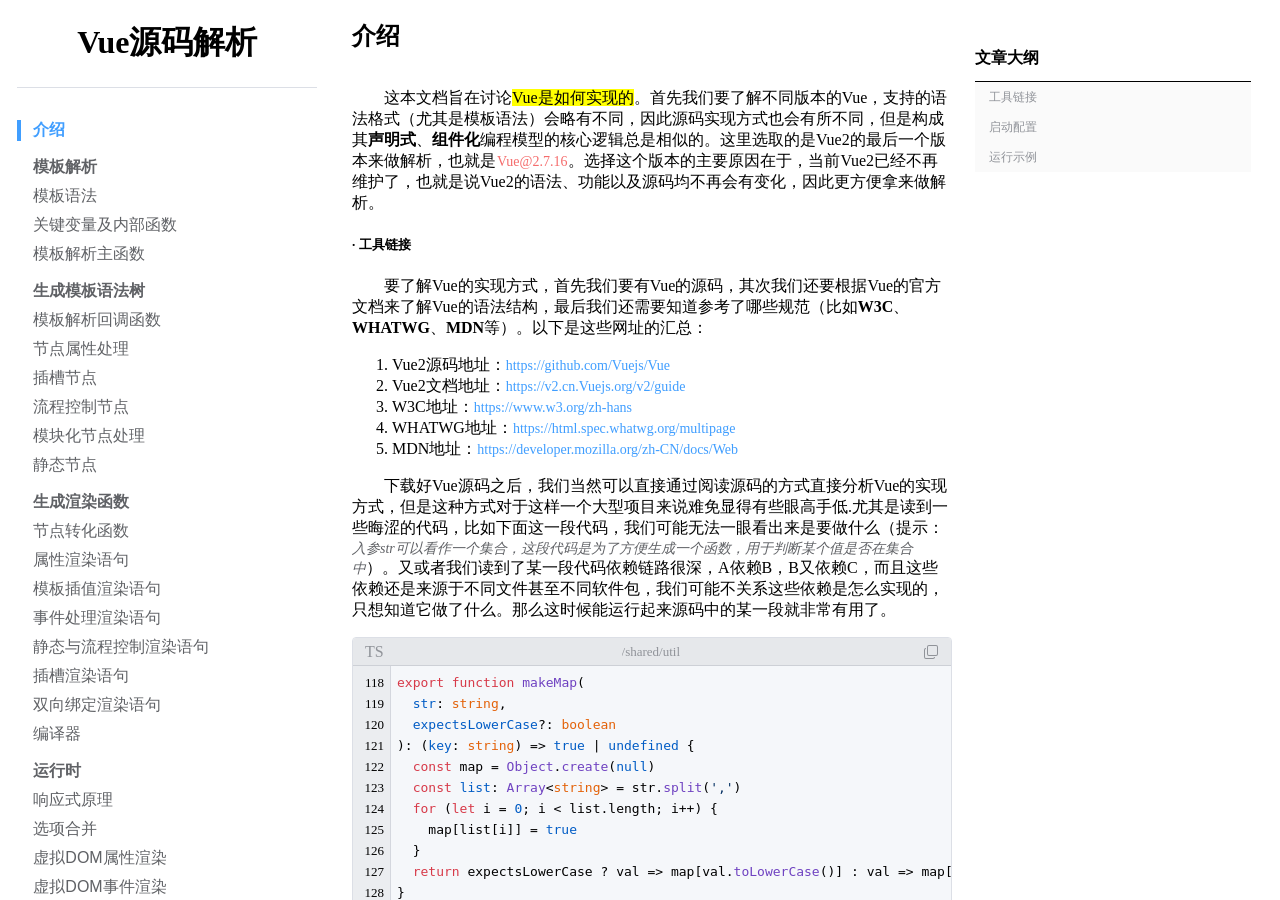
==== commit 290240ac: "0504 文章推送" ====
--- a/index.html
+++ b/index.html
@@ -5,8 +5,8 @@
     <link rel="icon" href="/favicon.png">
     <meta name="viewport" content="width=device-width, initial-scale=1.0">
     <title>王路洋的个人博客</title>
-    <script type="module" crossorigin src="/assets/index-M27ktbsT.js"></script>
-    <link rel="stylesheet" crossorigin href="/assets/index-DWlz4pKR.css">
+    <script type="module" crossorigin src="/assets/index-CRiPQp-p.js"></script>
+    <link rel="stylesheet" crossorigin href="/assets/index-DrxArnQa.css">
   </head>
   <body>
     <div id="app"></div>
--- a/assets/index-DrxArnQa.css
+++ b/assets/index-DrxArnQa.css
@@ -0,0 +1,10 @@
+@charset "UTF-8";html,body,#app{width:100%;height:100%;margin:0;padding:0}.custom-scrollbar{scrollbar-width:thin}.custom-scrollbar::-webkit-scrollbar{width:6px;height:8px}.custom-scrollbar::-webkit-scrollbar-thumb{border-radius:4px}.custom-scrollbar::-webkit-scrollbar-button{background-color:transparent}.custom-table.el-table{width:max-content}.custom-table.el-table th.el-table__cell{background-color:var(--el-fill-color-dark)}.no-select{caret-color:transparent;user-select:none;-webkit-user-select:none;-moz-user-select:none;-ms-user-select:none}.mx-1{margin:0 1px!important}.overflw-auto{overflow:auto}.overflw-x-auto,.overflw-y-auto{overflow-y:auto}.d-flex{display:flex}.flex-column{display:flex;flex-direction:column}.no-shrink{flex-shrink:0}.flex-grow{flex-grow:1}.in-building{width:100%;height:100%}:root{--el-color-white:#ffffff;--el-color-black:#000000;--el-color-primary-rgb:64,158,255;--el-color-success-rgb:103,194,58;--el-color-warning-rgb:230,162,60;--el-color-danger-rgb:245,108,108;--el-color-error-rgb:245,108,108;--el-color-info-rgb:144,147,153;--el-font-size-extra-large:20px;--el-font-size-large:18px;--el-font-size-medium:16px;--el-font-size-base:14px;--el-font-size-small:13px;--el-font-size-extra-small:12px;--el-font-family:"Helvetica Neue",Helvetica,"PingFang SC","Hiragino Sans GB","Microsoft YaHei","微软雅黑",Arial,sans-serif;--el-font-weight-primary:500;--el-font-line-height-primary:24px;--el-index-normal:1;--el-index-top:1000;--el-index-popper:2000;--el-border-radius-base:4px;--el-border-radius-small:2px;--el-border-radius-round:20px;--el-border-radius-circle:100%;--el-transition-duration:.3s;--el-transition-duration-fast:.2s;--el-transition-function-ease-in-out-bezier:cubic-bezier(.645,.045,.355,1);--el-transition-function-fast-bezier:cubic-bezier(.23,1,.32,1);--el-transition-all:all var(--el-transition-duration) var(--el-transition-function-ease-in-out-bezier);--el-transition-fade:opacity var(--el-transition-duration) var(--el-transition-function-fast-bezier);--el-transition-md-fade:transform var(--el-transition-duration) var(--el-transition-function-fast-bezier),opacity var(--el-transition-duration) var(--el-transition-function-fast-bezier);--el-transition-fade-linear:opacity var(--el-transition-duration-fast) linear;--el-transition-border:border-color var(--el-transition-duration-fast) var(--el-transition-function-ease-in-out-bezier);--el-transition-box-shadow:box-shadow var(--el-transition-duration-fast) var(--el-transition-function-ease-in-out-bezier);--el-transition-color:color var(--el-transition-duration-fast) var(--el-transition-function-ease-in-out-bezier);--el-component-size-large:40px;--el-component-size:32px;--el-component-size-small:24px;color-scheme:light;--el-color-primary:#409eff;--el-color-primary-light-3:rgb(121.3,187.1,255);--el-color-primary-light-5:rgb(159.5,206.5,255);--el-color-primary-light-7:rgb(197.7,225.9,255);--el-color-primary-light-8:rgb(216.8,235.6,255);--el-color-primary-light-9:rgb(235.9,245.3,255);--el-color-primary-dark-2:rgb(51.2,126.4,204);--el-color-success:#67c23a;--el-color-success-light-3:rgb(148.6,212.3,117.1);--el-color-success-light-5:rgb(179,224.5,156.5);--el-color-success-light-7:rgb(209.4,236.7,195.9);--el-color-success-light-8:rgb(224.6,242.8,215.6);--el-color-success-light-9:rgb(239.8,248.9,235.3);--el-color-success-dark-2:rgb(82.4,155.2,46.4);--el-color-warning:#e6a23c;--el-color-warning-light-3:rgb(237.5,189.9,118.5);--el-color-warning-light-5:rgb(242.5,208.5,157.5);--el-color-warning-light-7:rgb(247.5,227.1,196.5);--el-color-warning-light-8:rgb(250,236.4,216);--el-color-warning-light-9:rgb(252.5,245.7,235.5);--el-color-warning-dark-2:rgb(184,129.6,48);--el-color-danger:#f56c6c;--el-color-danger-light-3:rgb(248,152.1,152.1);--el-color-danger-light-5:rgb(250,181.5,181.5);--el-color-danger-light-7:rgb(252,210.9,210.9);--el-color-danger-light-8:rgb(253,225.6,225.6);--el-color-danger-light-9:rgb(254,240.3,240.3);--el-color-danger-dark-2:rgb(196,86.4,86.4);--el-color-error:#f56c6c;--el-color-error-light-3:rgb(248,152.1,152.1);--el-color-error-light-5:rgb(250,181.5,181.5);--el-color-error-light-7:rgb(252,210.9,210.9);--el-color-error-light-8:rgb(253,225.6,225.6);--el-color-error-light-9:rgb(254,240.3,240.3);--el-color-error-dark-2:rgb(196,86.4,86.4);--el-color-info:#909399;--el-color-info-light-3:rgb(177.3,179.4,183.6);--el-color-info-light-5:rgb(199.5,201,204);--el-color-info-light-7:rgb(221.7,222.6,224.4);--el-color-info-light-8:rgb(232.8,233.4,234.6);--el-color-info-light-9:rgb(243.9,244.2,244.8);--el-color-info-dark-2:rgb(115.2,117.6,122.4);--el-bg-color:#ffffff;--el-bg-color-page:#f2f3f5;--el-bg-color-overlay:#ffffff;--el-text-color-primary:#303133;--el-text-color-regular:#606266;--el-text-color-secondary:#909399;--el-text-color-placeholder:#a8abb2;--el-text-color-disabled:#c0c4cc;--el-border-color:#dcdfe6;--el-border-color-light:#e4e7ed;--el-border-color-lighter:#ebeef5;--el-border-color-extra-light:#f2f6fc;--el-border-color-dark:#d4d7de;--el-border-color-darker:#cdd0d6;--el-fill-color:#f0f2f5;--el-fill-color-light:#f5f7fa;--el-fill-color-lighter:#fafafa;--el-fill-color-extra-light:#fafcff;--el-fill-color-dark:#ebedf0;--el-fill-color-darker:#e6e8eb;--el-fill-color-blank:#ffffff;--el-box-shadow:0px 12px 32px 4px rgba(0,0,0,.04),0px 8px 20px rgba(0,0,0,.08);--el-box-shadow-light:0px 0px 12px rgba(0,0,0,.12);--el-box-shadow-lighter:0px 0px 6px rgba(0,0,0,.12);--el-box-shadow-dark:0px 16px 48px 16px rgba(0,0,0,.08),0px 12px 32px rgba(0,0,0,.12),0px 8px 16px -8px rgba(0,0,0,.16);--el-disabled-bg-color:var(--el-fill-color-light);--el-disabled-text-color:var(--el-text-color-placeholder);--el-disabled-border-color:var(--el-border-color-light);--el-overlay-color:rgba(0,0,0,.8);--el-overlay-color-light:rgba(0,0,0,.7);--el-overlay-color-lighter:rgba(0,0,0,.5);--el-mask-color:rgba(255,255,255,.9);--el-mask-color-extra-light:rgba(255,255,255,.3);--el-border-width:1px;--el-border-style:solid;--el-border-color-hover:var(--el-text-color-disabled);--el-border:var(--el-border-width) var(--el-border-style) var(--el-border-color);--el-svg-monochrome-grey:var(--el-border-color)}.fade-in-linear-enter-active,.fade-in-linear-leave-active{transition:var(--el-transition-fade-linear)}.fade-in-linear-enter-from,.fade-in-linear-leave-to{opacity:0}.el-fade-in-linear-enter-active,.el-fade-in-linear-leave-active{transition:var(--el-transition-fade-linear)}.el-fade-in-linear-enter-from,.el-fade-in-linear-leave-to{opacity:0}.el-fade-in-enter-active,.el-fade-in-leave-active{transition:all var(--el-transition-duration) cubic-bezier(.55,0,.1,1)}.el-fade-in-enter-from,.el-fade-in-leave-active{opacity:0}.el-zoom-in-center-enter-active,.el-zoom-in-center-leave-active{transition:all var(--el-transition-duration) cubic-bezier(.55,0,.1,1)}.el-zoom-in-center-enter-from,.el-zoom-in-center-leave-active{opacity:0;transform:scaleX(0)}.el-zoom-in-top-enter-active,.el-zoom-in-top-leave-active{opacity:1;transform:scaleY(1);transform-origin:center top;transition:var(--el-transition-md-fade)}.el-zoom-in-top-enter-active[data-popper-placement^=top],.el-zoom-in-top-leave-active[data-popper-placement^=top]{transform-origin:center bottom}.el-zoom-in-top-enter-from,.el-zoom-in-top-leave-active{opacity:0;transform:scaleY(0)}.el-zoom-in-bottom-enter-active,.el-zoom-in-bottom-leave-active{opacity:1;transform:scaleY(1);transform-origin:center bottom;transition:var(--el-transition-md-fade)}.el-zoom-in-bottom-enter-from,.el-zoom-in-bottom-leave-active{opacity:0;transform:scaleY(0)}.el-zoom-in-left-enter-active,.el-zoom-in-left-leave-active{opacity:1;transform:scale(1);transform-origin:top left;transition:var(--el-transition-md-fade)}.el-zoom-in-left-enter-from,.el-zoom-in-left-leave-active{opacity:0;transform:scale(.45)}.collapse-transition{transition:var(--el-transition-duration) height ease-in-out,var(--el-transition-duration) padding-top ease-in-out,var(--el-transition-duration) padding-bottom ease-in-out}.el-collapse-transition-enter-active,.el-collapse-transition-leave-active{transition:var(--el-transition-duration) max-height ease-in-out,var(--el-transition-duration) padding-top ease-in-out,var(--el-transition-duration) padding-bottom ease-in-out}.horizontal-collapse-transition{transition:var(--el-transition-duration) width ease-in-out,var(--el-transition-duration) padding-left ease-in-out,var(--el-transition-duration) padding-right ease-in-out}.el-list-enter-active,.el-list-leave-active{transition:all 1s}.el-list-enter-from,.el-list-leave-to{opacity:0;transform:translateY(-30px)}.el-list-leave-active{position:absolute!important}.el-opacity-transition{transition:opacity var(--el-transition-duration) cubic-bezier(.55,0,.1,1)}.el-icon-loading{animation:rotating 2s linear infinite}.el-icon--right{margin-left:5px}.el-icon--left{margin-right:5px}@keyframes rotating{0%{transform:rotate(0)}to{transform:rotate(1turn)}}.el-icon{--color:inherit;align-items:center;display:inline-flex;height:1em;justify-content:center;line-height:1em;position:relative;width:1em;fill:currentColor;color:var(--color);font-size:inherit}.el-icon.is-loading{animation:rotating 2s linear infinite}.el-icon svg{height:1em;width:1em}.el-affix--fixed{position:fixed}.el-alert{--el-alert-padding:8px 16px;--el-alert-border-radius-base:var(--el-border-radius-base);--el-alert-title-font-size:14px;--el-alert-title-with-description-font-size:16px;--el-alert-description-font-size:14px;--el-alert-close-font-size:16px;--el-alert-close-customed-font-size:14px;--el-alert-icon-size:16px;--el-alert-icon-large-size:28px;align-items:center;background-color:var(--el-color-white);border-radius:var(--el-alert-border-radius-base);box-sizing:border-box;display:flex;margin:0;opacity:1;overflow:hidden;padding:var(--el-alert-padding);position:relative;transition:opacity var(--el-transition-duration-fast);width:100%}.el-alert.is-light .el-alert__close-btn{color:var(--el-text-color-placeholder)}.el-alert.is-dark .el-alert__close-btn,.el-alert.is-dark .el-alert__description{color:var(--el-color-white)}.el-alert.is-center{justify-content:center}.el-alert--success{--el-alert-bg-color:var(--el-color-success-light-9)}.el-alert--success.is-light{background-color:var(--el-alert-bg-color)}.el-alert--success.is-light,.el-alert--success.is-light .el-alert__description{color:var(--el-color-success)}.el-alert--success.is-dark{background-color:var(--el-color-success);color:var(--el-color-white)}.el-alert--info{--el-alert-bg-color:var(--el-color-info-light-9)}.el-alert--info.is-light{background-color:var(--el-alert-bg-color)}.el-alert--info.is-light,.el-alert--info.is-light .el-alert__description{color:var(--el-color-info)}.el-alert--info.is-dark{background-color:var(--el-color-info);color:var(--el-color-white)}.el-alert--warning{--el-alert-bg-color:var(--el-color-warning-light-9)}.el-alert--warning.is-light{background-color:var(--el-alert-bg-color)}.el-alert--warning.is-light,.el-alert--warning.is-light .el-alert__description{color:var(--el-color-warning)}.el-alert--warning.is-dark{background-color:var(--el-color-warning);color:var(--el-color-white)}.el-alert--error{--el-alert-bg-color:var(--el-color-error-light-9)}.el-alert--error.is-light{background-color:var(--el-alert-bg-color)}.el-alert--error.is-light,.el-alert--error.is-light .el-alert__description{color:var(--el-color-error)}.el-alert--error.is-dark{background-color:var(--el-color-error);color:var(--el-color-white)}.el-alert__content{display:flex;flex-direction:column;gap:4px}.el-alert .el-alert__icon{font-size:var(--el-alert-icon-size);margin-right:8px;width:var(--el-alert-icon-size)}.el-alert .el-alert__icon.is-big{font-size:var(--el-alert-icon-large-size);margin-right:12px;width:var(--el-alert-icon-large-size)}.el-alert__title{font-size:var(--el-alert-title-font-size);line-height:24px}.el-alert__title.with-description{font-size:var(--el-alert-title-with-description-font-size)}.el-alert .el-alert__description{font-size:var(--el-alert-description-font-size);margin:0}.el-alert .el-alert__close-btn{cursor:pointer;font-size:var(--el-alert-close-font-size);opacity:1;position:absolute;right:16px;top:12px}.el-alert .el-alert__close-btn.is-customed{font-size:var(--el-alert-close-customed-font-size);font-style:normal;line-height:24px;top:8px}.el-alert-fade-enter-from,.el-alert-fade-leave-active{opacity:0}.el-aside{box-sizing:border-box;flex-shrink:0;overflow:auto;width:var(--el-aside-width,300px)}.el-autocomplete{--el-input-text-color:var(--el-text-color-regular);--el-input-border:var(--el-border);--el-input-hover-border:var(--el-border-color-hover);--el-input-focus-border:var(--el-color-primary);--el-input-transparent-border:0 0 0 1px transparent inset;--el-input-border-color:var(--el-border-color);--el-input-border-radius:var(--el-border-radius-base);--el-input-bg-color:var(--el-fill-color-blank);--el-input-icon-color:var(--el-text-color-placeholder);--el-input-placeholder-color:var(--el-text-color-placeholder);--el-input-hover-border-color:var(--el-border-color-hover);--el-input-clear-hover-color:var(--el-text-color-secondary);--el-input-focus-border-color:var(--el-color-primary);--el-input-width:100%;display:inline-block;position:relative;width:var(--el-input-width)}.el-autocomplete__popper.el-popper{background:var(--el-bg-color-overlay);box-shadow:var(--el-box-shadow-light)}.el-autocomplete__popper.el-popper,.el-autocomplete__popper.el-popper .el-popper__arrow:before{border:1px solid var(--el-border-color-light)}.el-autocomplete__popper.el-popper[data-popper-placement^=top] .el-popper__arrow:before{border-left-color:transparent;border-top-color:transparent}.el-autocomplete__popper.el-popper[data-popper-placement^=bottom] .el-popper__arrow:before{border-bottom-color:transparent;border-right-color:transparent}.el-autocomplete__popper.el-popper[data-popper-placement^=left] .el-popper__arrow:before{border-bottom-color:transparent;border-left-color:transparent}.el-autocomplete__popper.el-popper[data-popper-placement^=right] .el-popper__arrow:before{border-right-color:transparent;border-top-color:transparent}.el-autocomplete-suggestion{border-radius:var(--el-border-radius-base);box-sizing:border-box}.el-autocomplete-suggestion__wrap{box-sizing:border-box;max-height:280px;padding:10px 0}.el-autocomplete-suggestion__list{margin:0;padding:0}.el-autocomplete-suggestion li{color:var(--el-text-color-regular);cursor:pointer;font-size:var(--el-font-size-base);line-height:34px;list-style:none;margin:0;overflow:hidden;padding:0 20px;text-align:left;text-overflow:ellipsis;white-space:nowrap}.el-autocomplete-suggestion li.highlighted,.el-autocomplete-suggestion li:hover{background-color:var(--el-fill-color-light)}.el-autocomplete-suggestion li.divider{border-top:1px solid var(--el-color-black);margin-top:6px}.el-autocomplete-suggestion li.divider:last-child{margin-bottom:-6px}.el-autocomplete-suggestion.is-loading li{color:var(--el-text-color-secondary);font-size:20px;height:100px;line-height:100px;text-align:center}.el-autocomplete-suggestion.is-loading li:after{content:"";display:inline-block;height:100%;vertical-align:middle}.el-autocomplete-suggestion.is-loading li:hover{background-color:var(--el-bg-color-overlay)}.el-autocomplete-suggestion.is-loading .el-icon-loading{vertical-align:middle}.el-avatar{--el-avatar-text-color:var(--el-color-white);--el-avatar-bg-color:var(--el-text-color-disabled);--el-avatar-text-size:14px;--el-avatar-icon-size:18px;--el-avatar-border-radius:var(--el-border-radius-base);--el-avatar-size-large:56px;--el-avatar-size-small:24px;--el-avatar-size:40px;align-items:center;background:var(--el-avatar-bg-color);box-sizing:border-box;color:var(--el-avatar-text-color);display:inline-flex;font-size:var(--el-avatar-text-size);height:var(--el-avatar-size);justify-content:center;outline:none;overflow:hidden;text-align:center;width:var(--el-avatar-size)}.el-avatar>img{display:block;height:100%;width:100%}.el-avatar--circle{border-radius:50%}.el-avatar--square{border-radius:var(--el-avatar-border-radius)}.el-avatar--icon{font-size:var(--el-avatar-icon-size)}.el-avatar--small{--el-avatar-size:24px}.el-avatar--large{--el-avatar-size:56px}.el-backtop{--el-backtop-bg-color:var(--el-bg-color-overlay);--el-backtop-text-color:var(--el-color-primary);--el-backtop-hover-bg-color:var(--el-border-color-extra-light);align-items:center;background-color:var(--el-backtop-bg-color);border-radius:50%;box-shadow:var(--el-box-shadow-lighter);color:var(--el-backtop-text-color);cursor:pointer;display:flex;font-size:20px;height:40px;justify-content:center;position:fixed;width:40px;z-index:5}.el-backtop:hover{background-color:var(--el-backtop-hover-bg-color)}.el-backtop__icon{font-size:20px}.el-badge{--el-badge-bg-color:var(--el-color-danger);--el-badge-radius:10px;--el-badge-font-size:12px;--el-badge-padding:6px;--el-badge-size:18px;display:inline-block;position:relative;vertical-align:middle;width:-moz-fit-content;width:fit-content}.el-badge__content{align-items:center;background-color:var(--el-badge-bg-color);border:1px solid var(--el-bg-color);border-radius:var(--el-badge-radius);color:var(--el-color-white);display:inline-flex;font-size:var(--el-badge-font-size);height:var(--el-badge-size);justify-content:center;padding:0 var(--el-badge-padding);white-space:nowrap}.el-badge__content.is-fixed{position:absolute;right:calc(1px + var(--el-badge-size)/2);top:0;transform:translateY(-50%) translate(100%);z-index:var(--el-index-normal)}.el-badge__content.is-fixed.is-dot{right:5px}.el-badge__content.is-dot{border-radius:50%;height:8px;padding:0;right:0;width:8px}.el-badge__content.is-hide-zero{display:none}.el-badge__content--primary{background-color:var(--el-color-primary)}.el-badge__content--success{background-color:var(--el-color-success)}.el-badge__content--warning{background-color:var(--el-color-warning)}.el-badge__content--info{background-color:var(--el-color-info)}.el-badge__content--danger{background-color:var(--el-color-danger)}.el-breadcrumb{font-size:14px;line-height:1}.el-breadcrumb:after,.el-breadcrumb:before{content:"";display:table}.el-breadcrumb:after{clear:both}.el-breadcrumb__separator{color:var(--el-text-color-placeholder);font-weight:700;margin:0 9px}.el-breadcrumb__separator.el-icon{font-weight:400;margin:0 6px}.el-breadcrumb__separator.el-icon svg{vertical-align:middle}.el-breadcrumb__item{align-items:center;display:inline-flex;float:left}.el-breadcrumb__inner{color:var(--el-text-color-regular)}.el-breadcrumb__inner a,.el-breadcrumb__inner.is-link{color:var(--el-text-color-primary);font-weight:700;text-decoration:none;transition:var(--el-transition-color)}.el-breadcrumb__inner a:hover,.el-breadcrumb__inner.is-link:hover{color:var(--el-color-primary);cursor:pointer}.el-breadcrumb__item:last-child .el-breadcrumb__inner,.el-breadcrumb__item:last-child .el-breadcrumb__inner a,.el-breadcrumb__item:last-child .el-breadcrumb__inner a:hover,.el-breadcrumb__item:last-child .el-breadcrumb__inner:hover{color:var(--el-text-color-regular);cursor:text;font-weight:400}.el-breadcrumb__item:last-child .el-breadcrumb__separator{display:none}.el-button-group{display:inline-block;vertical-align:middle}.el-button-group:after,.el-button-group:before{content:"";display:table}.el-button-group:after{clear:both}.el-button-group>.el-button{float:left;position:relative}.el-button-group>.el-button+.el-button{margin-left:0}.el-button-group>.el-button:first-child{border-bottom-right-radius:0;border-top-right-radius:0}.el-button-group>.el-button:last-child{border-bottom-left-radius:0;border-top-left-radius:0}.el-button-group>.el-button:first-child:last-child{border-bottom-left-radius:var(--el-border-radius-base);border-bottom-right-radius:var(--el-border-radius-base);border-top-left-radius:var(--el-border-radius-base);border-top-right-radius:var(--el-border-radius-base)}.el-button-group>.el-button:first-child:last-child.is-round{border-radius:var(--el-border-radius-round)}.el-button-group>.el-button:first-child:last-child.is-circle{border-radius:50%}.el-button-group>.el-button:not(:first-child):not(:last-child){border-radius:0}.el-button-group>.el-button:not(:last-child){margin-right:-1px}.el-button-group>.el-button.is-active,.el-button-group>.el-button:active,.el-button-group>.el-button:focus,.el-button-group>.el-button:hover{z-index:1}.el-button-group>.el-dropdown>.el-button{border-bottom-left-radius:0;border-left-color:var(--el-button-divide-border-color);border-top-left-radius:0}.el-button-group .el-button--primary:first-child{border-right-color:var(--el-button-divide-border-color)}.el-button-group .el-button--primary:last-child{border-left-color:var(--el-button-divide-border-color)}.el-button-group .el-button--primary:not(:first-child):not(:last-child){border-left-color:var(--el-button-divide-border-color);border-right-color:var(--el-button-divide-border-color)}.el-button-group .el-button--success:first-child{border-right-color:var(--el-button-divide-border-color)}.el-button-group .el-button--success:last-child{border-left-color:var(--el-button-divide-border-color)}.el-button-group .el-button--success:not(:first-child):not(:last-child){border-left-color:var(--el-button-divide-border-color);border-right-color:var(--el-button-divide-border-color)}.el-button-group .el-button--warning:first-child{border-right-color:var(--el-button-divide-border-color)}.el-button-group .el-button--warning:last-child{border-left-color:var(--el-button-divide-border-color)}.el-button-group .el-button--warning:not(:first-child):not(:last-child){border-left-color:var(--el-button-divide-border-color);border-right-color:var(--el-button-divide-border-color)}.el-button-group .el-button--danger:first-child{border-right-color:var(--el-button-divide-border-color)}.el-button-group .el-button--danger:last-child{border-left-color:var(--el-button-divide-border-color)}.el-button-group .el-button--danger:not(:first-child):not(:last-child){border-left-color:var(--el-button-divide-border-color);border-right-color:var(--el-button-divide-border-color)}.el-button-group .el-button--info:first-child{border-right-color:var(--el-button-divide-border-color)}.el-button-group .el-button--info:last-child{border-left-color:var(--el-button-divide-border-color)}.el-button-group .el-button--info:not(:first-child):not(:last-child){border-left-color:var(--el-button-divide-border-color);border-right-color:var(--el-button-divide-border-color)}.el-button{--el-button-font-weight:var(--el-font-weight-primary);--el-button-border-color:var(--el-border-color);--el-button-bg-color:var(--el-fill-color-blank);--el-button-text-color:var(--el-text-color-regular);--el-button-disabled-text-color:var(--el-disabled-text-color);--el-button-disabled-bg-color:var(--el-fill-color-blank);--el-button-disabled-border-color:var(--el-border-color-light);--el-button-divide-border-color:rgba(255,255,255,.5);--el-button-hover-text-color:var(--el-color-primary);--el-button-hover-bg-color:var(--el-color-primary-light-9);--el-button-hover-border-color:var(--el-color-primary-light-7);--el-button-active-text-color:var(--el-button-hover-text-color);--el-button-active-border-color:var(--el-color-primary);--el-button-active-bg-color:var(--el-button-hover-bg-color);--el-button-outline-color:var(--el-color-primary-light-5);--el-button-hover-link-text-color:var(--el-text-color-secondary);--el-button-active-color:var(--el-text-color-primary);align-items:center;-webkit-appearance:none;background-color:var(--el-button-bg-color);border:var(--el-border);border-color:var(--el-button-border-color);box-sizing:border-box;color:var(--el-button-text-color);cursor:pointer;display:inline-flex;font-weight:var(--el-button-font-weight);height:32px;justify-content:center;line-height:1;outline:none;text-align:center;transition:.1s;-webkit-user-select:none;-moz-user-select:none;user-select:none;vertical-align:middle;white-space:nowrap}.el-button:hover{background-color:var(--el-button-hover-bg-color);border-color:var(--el-button-hover-border-color);color:var(--el-button-hover-text-color);outline:none}.el-button:active{background-color:var(--el-button-active-bg-color);border-color:var(--el-button-active-border-color);color:var(--el-button-active-text-color);outline:none}.el-button:focus-visible{outline:2px solid var(--el-button-outline-color);outline-offset:1px;transition:outline-offset 0s,outline 0s}.el-button>span{align-items:center;display:inline-flex}.el-button+.el-button{margin-left:12px}.el-button{border-radius:var(--el-border-radius-base);font-size:var(--el-font-size-base)}.el-button,.el-button.is-round{padding:8px 15px}.el-button::-moz-focus-inner{border:0}.el-button [class*=el-icon]+span{margin-left:6px}.el-button [class*=el-icon] svg{vertical-align:bottom}.el-button.is-plain{--el-button-hover-text-color:var(--el-color-primary);--el-button-hover-bg-color:var(--el-fill-color-blank);--el-button-hover-border-color:var(--el-color-primary)}.el-button.is-active{background-color:var(--el-button-active-bg-color);border-color:var(--el-button-active-border-color);color:var(--el-button-active-text-color);outline:none}.el-button.is-disabled,.el-button.is-disabled:hover{background-color:var(--el-button-disabled-bg-color);background-image:none;border-color:var(--el-button-disabled-border-color);color:var(--el-button-disabled-text-color);cursor:not-allowed}.el-button.is-loading{pointer-events:none;position:relative}.el-button.is-loading:before{background-color:var(--el-mask-color-extra-light);border-radius:inherit;bottom:-1px;content:"";left:-1px;pointer-events:none;position:absolute;right:-1px;top:-1px;z-index:1}.el-button.is-round{border-radius:var(--el-border-radius-round)}.el-button.is-circle{border-radius:50%;padding:8px;width:32px}.el-button.is-text{background-color:transparent;border:0 solid transparent;color:var(--el-button-text-color)}.el-button.is-text.is-disabled{background-color:transparent!important;color:var(--el-button-disabled-text-color)}.el-button.is-text:not(.is-disabled):hover{background-color:var(--el-fill-color-light)}.el-button.is-text:not(.is-disabled):focus-visible{outline:2px solid var(--el-button-outline-color);outline-offset:1px;transition:outline-offset 0s,outline 0s}.el-button.is-text:not(.is-disabled):active{background-color:var(--el-fill-color)}.el-button.is-text:not(.is-disabled).is-has-bg{background-color:var(--el-fill-color-light)}.el-button.is-text:not(.is-disabled).is-has-bg:hover{background-color:var(--el-fill-color)}.el-button.is-text:not(.is-disabled).is-has-bg:active{background-color:var(--el-fill-color-dark)}.el-button__text--expand{letter-spacing:.3em;margin-right:-.3em}.el-button.is-link{background:transparent;border-color:transparent;color:var(--el-button-text-color);height:auto;padding:2px}.el-button.is-link:hover{color:var(--el-button-hover-link-text-color)}.el-button.is-link.is-disabled{background-color:transparent!important;border-color:transparent!important;color:var(--el-button-disabled-text-color)}.el-button.is-link:not(.is-disabled):active,.el-button.is-link:not(.is-disabled):hover{background-color:transparent;border-color:transparent}.el-button.is-link:not(.is-disabled):active{color:var(--el-button-active-color)}.el-button--text{background:transparent;border-color:transparent;color:var(--el-color-primary);padding-left:0;padding-right:0}.el-button--text.is-disabled{background-color:transparent!important;border-color:transparent!important;color:var(--el-button-disabled-text-color)}.el-button--text:not(.is-disabled):hover{background-color:transparent;border-color:transparent;color:var(--el-color-primary-light-3)}.el-button--text:not(.is-disabled):active{background-color:transparent;border-color:transparent;color:var(--el-color-primary-dark-2)}.el-button__link--expand{letter-spacing:.3em;margin-right:-.3em}.el-button--primary{--el-button-text-color:var(--el-color-white);--el-button-bg-color:var(--el-color-primary);--el-button-border-color:var(--el-color-primary);--el-button-outline-color:var(--el-color-primary-light-5);--el-button-active-color:var(--el-color-primary-dark-2);--el-button-hover-text-color:var(--el-color-white);--el-button-hover-link-text-color:var(--el-color-primary-light-5);--el-button-hover-bg-color:var(--el-color-primary-light-3);--el-button-hover-border-color:var(--el-color-primary-light-3);--el-button-active-bg-color:var(--el-color-primary-dark-2);--el-button-active-border-color:var(--el-color-primary-dark-2);--el-button-disabled-text-color:var(--el-color-white);--el-button-disabled-bg-color:var(--el-color-primary-light-5);--el-button-disabled-border-color:var(--el-color-primary-light-5)}.el-button--primary.is-link,.el-button--primary.is-plain,.el-button--primary.is-text{--el-button-text-color:var(--el-color-primary);--el-button-bg-color:var(--el-color-primary-light-9);--el-button-border-color:var(--el-color-primary-light-5);--el-button-hover-text-color:var(--el-color-white);--el-button-hover-bg-color:var(--el-color-primary);--el-button-hover-border-color:var(--el-color-primary);--el-button-active-text-color:var(--el-color-white)}.el-button--primary.is-link.is-disabled,.el-button--primary.is-link.is-disabled:active,.el-button--primary.is-link.is-disabled:focus,.el-button--primary.is-link.is-disabled:hover,.el-button--primary.is-plain.is-disabled,.el-button--primary.is-plain.is-disabled:active,.el-button--primary.is-plain.is-disabled:focus,.el-button--primary.is-plain.is-disabled:hover,.el-button--primary.is-text.is-disabled,.el-button--primary.is-text.is-disabled:active,.el-button--primary.is-text.is-disabled:focus,.el-button--primary.is-text.is-disabled:hover{background-color:var(--el-color-primary-light-9);border-color:var(--el-color-primary-light-8);color:var(--el-color-primary-light-5)}.el-button--success{--el-button-text-color:var(--el-color-white);--el-button-bg-color:var(--el-color-success);--el-button-border-color:var(--el-color-success);--el-button-outline-color:var(--el-color-success-light-5);--el-button-active-color:var(--el-color-success-dark-2);--el-button-hover-text-color:var(--el-color-white);--el-button-hover-link-text-color:var(--el-color-success-light-5);--el-button-hover-bg-color:var(--el-color-success-light-3);--el-button-hover-border-color:var(--el-color-success-light-3);--el-button-active-bg-color:var(--el-color-success-dark-2);--el-button-active-border-color:var(--el-color-success-dark-2);--el-button-disabled-text-color:var(--el-color-white);--el-button-disabled-bg-color:var(--el-color-success-light-5);--el-button-disabled-border-color:var(--el-color-success-light-5)}.el-button--success.is-link,.el-button--success.is-plain,.el-button--success.is-text{--el-button-text-color:var(--el-color-success);--el-button-bg-color:var(--el-color-success-light-9);--el-button-border-color:var(--el-color-success-light-5);--el-button-hover-text-color:var(--el-color-white);--el-button-hover-bg-color:var(--el-color-success);--el-button-hover-border-color:var(--el-color-success);--el-button-active-text-color:var(--el-color-white)}.el-button--success.is-link.is-disabled,.el-button--success.is-link.is-disabled:active,.el-button--success.is-link.is-disabled:focus,.el-button--success.is-link.is-disabled:hover,.el-button--success.is-plain.is-disabled,.el-button--success.is-plain.is-disabled:active,.el-button--success.is-plain.is-disabled:focus,.el-button--success.is-plain.is-disabled:hover,.el-button--success.is-text.is-disabled,.el-button--success.is-text.is-disabled:active,.el-button--success.is-text.is-disabled:focus,.el-button--success.is-text.is-disabled:hover{background-color:var(--el-color-success-light-9);border-color:var(--el-color-success-light-8);color:var(--el-color-success-light-5)}.el-button--warning{--el-button-text-color:var(--el-color-white);--el-button-bg-color:var(--el-color-warning);--el-button-border-color:var(--el-color-warning);--el-button-outline-color:var(--el-color-warning-light-5);--el-button-active-color:var(--el-color-warning-dark-2);--el-button-hover-text-color:var(--el-color-white);--el-button-hover-link-text-color:var(--el-color-warning-light-5);--el-button-hover-bg-color:var(--el-color-warning-light-3);--el-button-hover-border-color:var(--el-color-warning-light-3);--el-button-active-bg-color:var(--el-color-warning-dark-2);--el-button-active-border-color:var(--el-color-warning-dark-2);--el-button-disabled-text-color:var(--el-color-white);--el-button-disabled-bg-color:var(--el-color-warning-light-5);--el-button-disabled-border-color:var(--el-color-warning-light-5)}.el-button--warning.is-link,.el-button--warning.is-plain,.el-button--warning.is-text{--el-button-text-color:var(--el-color-warning);--el-button-bg-color:var(--el-color-warning-light-9);--el-button-border-color:var(--el-color-warning-light-5);--el-button-hover-text-color:var(--el-color-white);--el-button-hover-bg-color:var(--el-color-warning);--el-button-hover-border-color:var(--el-color-warning);--el-button-active-text-color:var(--el-color-white)}.el-button--warning.is-link.is-disabled,.el-button--warning.is-link.is-disabled:active,.el-button--warning.is-link.is-disabled:focus,.el-button--warning.is-link.is-disabled:hover,.el-button--warning.is-plain.is-disabled,.el-button--warning.is-plain.is-disabled:active,.el-button--warning.is-plain.is-disabled:focus,.el-button--warning.is-plain.is-disabled:hover,.el-button--warning.is-text.is-disabled,.el-button--warning.is-text.is-disabled:active,.el-button--warning.is-text.is-disabled:focus,.el-button--warning.is-text.is-disabled:hover{background-color:var(--el-color-warning-light-9);border-color:var(--el-color-warning-light-8);color:var(--el-color-warning-light-5)}.el-button--danger{--el-button-text-color:var(--el-color-white);--el-button-bg-color:var(--el-color-danger);--el-button-border-color:var(--el-color-danger);--el-button-outline-color:var(--el-color-danger-light-5);--el-button-active-color:var(--el-color-danger-dark-2);--el-button-hover-text-color:var(--el-color-white);--el-button-hover-link-text-color:var(--el-color-danger-light-5);--el-button-hover-bg-color:var(--el-color-danger-light-3);--el-button-hover-border-color:var(--el-color-danger-light-3);--el-button-active-bg-color:var(--el-color-danger-dark-2);--el-button-active-border-color:var(--el-color-danger-dark-2);--el-button-disabled-text-color:var(--el-color-white);--el-button-disabled-bg-color:var(--el-color-danger-light-5);--el-button-disabled-border-color:var(--el-color-danger-light-5)}.el-button--danger.is-link,.el-button--danger.is-plain,.el-button--danger.is-text{--el-button-text-color:var(--el-color-danger);--el-button-bg-color:var(--el-color-danger-light-9);--el-button-border-color:var(--el-color-danger-light-5);--el-button-hover-text-color:var(--el-color-white);--el-button-hover-bg-color:var(--el-color-danger);--el-button-hover-border-color:var(--el-color-danger);--el-button-active-text-color:var(--el-color-white)}.el-button--danger.is-link.is-disabled,.el-button--danger.is-link.is-disabled:active,.el-button--danger.is-link.is-disabled:focus,.el-button--danger.is-link.is-disabled:hover,.el-button--danger.is-plain.is-disabled,.el-button--danger.is-plain.is-disabled:active,.el-button--danger.is-plain.is-disabled:focus,.el-button--danger.is-plain.is-disabled:hover,.el-button--danger.is-text.is-disabled,.el-button--danger.is-text.is-disabled:active,.el-button--danger.is-text.is-disabled:focus,.el-button--danger.is-text.is-disabled:hover{background-color:var(--el-color-danger-light-9);border-color:var(--el-color-danger-light-8);color:var(--el-color-danger-light-5)}.el-button--info{--el-button-text-color:var(--el-color-white);--el-button-bg-color:var(--el-color-info);--el-button-border-color:var(--el-color-info);--el-button-outline-color:var(--el-color-info-light-5);--el-button-active-color:var(--el-color-info-dark-2);--el-button-hover-text-color:var(--el-color-white);--el-button-hover-link-text-color:var(--el-color-info-light-5);--el-button-hover-bg-color:var(--el-color-info-light-3);--el-button-hover-border-color:var(--el-color-info-light-3);--el-button-active-bg-color:var(--el-color-info-dark-2);--el-button-active-border-color:var(--el-color-info-dark-2);--el-button-disabled-text-color:var(--el-color-white);--el-button-disabled-bg-color:var(--el-color-info-light-5);--el-button-disabled-border-color:var(--el-color-info-light-5)}.el-button--info.is-link,.el-button--info.is-plain,.el-button--info.is-text{--el-button-text-color:var(--el-color-info);--el-button-bg-color:var(--el-color-info-light-9);--el-button-border-color:var(--el-color-info-light-5);--el-button-hover-text-color:var(--el-color-white);--el-button-hover-bg-color:var(--el-color-info);--el-button-hover-border-color:var(--el-color-info);--el-button-active-text-color:var(--el-color-white)}.el-button--info.is-link.is-disabled,.el-button--info.is-link.is-disabled:active,.el-button--info.is-link.is-disabled:focus,.el-button--info.is-link.is-disabled:hover,.el-button--info.is-plain.is-disabled,.el-button--info.is-plain.is-disabled:active,.el-button--info.is-plain.is-disabled:focus,.el-button--info.is-plain.is-disabled:hover,.el-button--info.is-text.is-disabled,.el-button--info.is-text.is-disabled:active,.el-button--info.is-text.is-disabled:focus,.el-button--info.is-text.is-disabled:hover{background-color:var(--el-color-info-light-9);border-color:var(--el-color-info-light-8);color:var(--el-color-info-light-5)}.el-button--large{--el-button-size:40px;height:var(--el-button-size)}.el-button--large [class*=el-icon]+span{margin-left:8px}.el-button--large{border-radius:var(--el-border-radius-base);font-size:var(--el-font-size-base);padding:12px 19px}.el-button--large.is-round{padding:12px 19px}.el-button--large.is-circle{padding:12px;width:var(--el-button-size)}.el-button--small{--el-button-size:24px;height:var(--el-button-size)}.el-button--small [class*=el-icon]+span{margin-left:4px}.el-button--small{border-radius:calc(var(--el-border-radius-base) - 1px);font-size:12px;padding:5px 11px}.el-button--small.is-round{padding:5px 11px}.el-button--small.is-circle{padding:5px;width:var(--el-button-size)}.el-calendar{--el-calendar-border:var(--el-table-border,1px solid var(--el-border-color-lighter));--el-calendar-header-border-bottom:var(--el-calendar-border);--el-calendar-selected-bg-color:var(--el-color-primary-light-9);--el-calendar-cell-width:85px;background-color:var(--el-fill-color-blank)}.el-calendar__header{border-bottom:var(--el-calendar-header-border-bottom);display:flex;justify-content:space-between;padding:12px 20px}.el-calendar__title{align-self:center;color:var(--el-text-color)}.el-calendar__body{padding:12px 20px 35px}.el-calendar-table{table-layout:fixed;width:100%}.el-calendar-table thead th{color:var(--el-text-color-regular);font-weight:400;padding:12px 0}.el-calendar-table:not(.is-range) td.next,.el-calendar-table:not(.is-range) td.prev{color:var(--el-text-color-placeholder)}.el-calendar-table td{border-bottom:var(--el-calendar-border);border-right:var(--el-calendar-border);transition:background-color var(--el-transition-duration-fast) ease;vertical-align:top}.el-calendar-table td.is-selected{background-color:var(--el-calendar-selected-bg-color)}.el-calendar-table td.is-today{color:var(--el-color-primary)}.el-calendar-table tr:first-child td{border-top:var(--el-calendar-border)}.el-calendar-table tr td:first-child{border-left:var(--el-calendar-border)}.el-calendar-table tr.el-calendar-table__row--hide-border td{border-top:none}.el-calendar-table .el-calendar-day{box-sizing:border-box;height:var(--el-calendar-cell-width);padding:8px}.el-calendar-table .el-calendar-day:hover{background-color:var(--el-calendar-selected-bg-color);cursor:pointer}.el-card{--el-card-border-color:var(--el-border-color-light);--el-card-border-radius:4px;--el-card-padding:20px;--el-card-bg-color:var(--el-fill-color-blank);background-color:var(--el-card-bg-color);border:1px solid var(--el-card-border-color);border-radius:var(--el-card-border-radius);color:var(--el-text-color-primary);overflow:hidden;transition:var(--el-transition-duration)}.el-card.is-always-shadow,.el-card.is-hover-shadow:focus,.el-card.is-hover-shadow:hover{box-shadow:var(--el-box-shadow-light)}.el-card__header{border-bottom:1px solid var(--el-card-border-color);box-sizing:border-box;padding:calc(var(--el-card-padding) - 2px) var(--el-card-padding)}.el-card__body{padding:var(--el-card-padding)}.el-card__footer{border-top:1px solid var(--el-card-border-color);box-sizing:border-box;padding:calc(var(--el-card-padding) - 2px) var(--el-card-padding)}.el-carousel__item{display:inline-block;height:100%;left:0;overflow:hidden;position:absolute;top:0;width:100%}.el-carousel__item,.el-carousel__item.is-active{z-index:calc(var(--el-index-normal) - 1)}.el-carousel__item--card,.el-carousel__item.is-animating{transition:transform .4s ease-in-out}.el-carousel__item--card{width:50%}.el-carousel__item--card.is-in-stage{cursor:pointer;z-index:var(--el-index-normal)}.el-carousel__item--card.is-in-stage.is-hover .el-carousel__mask,.el-carousel__item--card.is-in-stage:hover .el-carousel__mask{opacity:.12}.el-carousel__item--card.is-active{z-index:calc(var(--el-index-normal) + 1)}.el-carousel__item--card-vertical{height:50%;width:100%}.el-carousel__mask{background-color:var(--el-color-white);height:100%;left:0;opacity:.24;position:absolute;top:0;transition:var(--el-transition-duration-fast);width:100%}.el-carousel{--el-carousel-arrow-font-size:12px;--el-carousel-arrow-size:36px;--el-carousel-arrow-background:rgba(31,45,61,.11);--el-carousel-arrow-hover-background:rgba(31,45,61,.23);--el-carousel-indicator-width:30px;--el-carousel-indicator-height:2px;--el-carousel-indicator-padding-horizontal:4px;--el-carousel-indicator-padding-vertical:12px;--el-carousel-indicator-out-color:var(--el-border-color-hover);position:relative}.el-carousel--horizontal,.el-carousel--vertical{overflow:hidden}.el-carousel__container{height:300px;position:relative}.el-carousel__arrow{align-items:center;background-color:var(--el-carousel-arrow-background);border:none;border-radius:50%;color:#fff;cursor:pointer;display:inline-flex;font-size:var(--el-carousel-arrow-font-size);height:var(--el-carousel-arrow-size);justify-content:center;margin:0;outline:none;padding:0;position:absolute;text-align:center;top:50%;transform:translateY(-50%);transition:var(--el-transition-duration);width:var(--el-carousel-arrow-size);z-index:10}.el-carousel__arrow--left{left:16px}.el-carousel__arrow--right{right:16px}.el-carousel__arrow:hover{background-color:var(--el-carousel-arrow-hover-background)}.el-carousel__arrow i{cursor:pointer}.el-carousel__indicators{list-style:none;margin:0;padding:0;position:absolute;z-index:calc(var(--el-index-normal) + 1)}.el-carousel__indicators--horizontal{bottom:0;left:50%;transform:translate(-50%)}.el-carousel__indicators--vertical{right:0;top:50%;transform:translateY(-50%)}.el-carousel__indicators--outside{bottom:calc(var(--el-carousel-indicator-height) + var(--el-carousel-indicator-padding-vertical)*2);position:static;text-align:center;transform:none}.el-carousel__indicators--outside .el-carousel__indicator:hover button{opacity:.64}.el-carousel__indicators--outside button{background-color:var(--el-carousel-indicator-out-color);opacity:.24}.el-carousel__indicators--right{right:0}.el-carousel__indicators--labels{left:0;right:0;text-align:center;transform:none}.el-carousel__indicators--labels .el-carousel__button{color:#000;font-size:12px;height:auto;padding:2px 18px;width:auto}.el-carousel__indicators--labels .el-carousel__indicator{padding:6px 4px}.el-carousel__indicator{background-color:transparent;cursor:pointer}.el-carousel__indicator:hover button{opacity:.72}.el-carousel__indicator--horizontal{display:inline-block;padding:var(--el-carousel-indicator-padding-vertical) var(--el-carousel-indicator-padding-horizontal)}.el-carousel__indicator--vertical{padding:var(--el-carousel-indicator-padding-horizontal) var(--el-carousel-indicator-padding-vertical)}.el-carousel__indicator--vertical .el-carousel__button{height:calc(var(--el-carousel-indicator-width)/2);width:var(--el-carousel-indicator-height)}.el-carousel__indicator.is-active button{opacity:1}.el-carousel__button{background-color:#fff;border:none;cursor:pointer;display:block;height:var(--el-carousel-indicator-height);margin:0;opacity:.48;outline:none;padding:0;transition:var(--el-transition-duration);width:var(--el-carousel-indicator-width)}.carousel-arrow-left-enter-from,.carousel-arrow-left-leave-active{opacity:0;transform:translateY(-50%) translate(-10px)}.carousel-arrow-right-enter-from,.carousel-arrow-right-leave-active{opacity:0;transform:translateY(-50%) translate(10px)}.el-transitioning{filter:url(#elCarouselHorizontal)}.el-transitioning-vertical{filter:url(#elCarouselVertical)}.el-cascader-panel{--el-cascader-menu-text-color:var(--el-text-color-regular);--el-cascader-menu-selected-text-color:var(--el-color-primary);--el-cascader-menu-fill:var(--el-bg-color-overlay);--el-cascader-menu-font-size:var(--el-font-size-base);--el-cascader-menu-radius:var(--el-border-radius-base);--el-cascader-menu-border:solid 1px var(--el-border-color-light);--el-cascader-menu-shadow:var(--el-box-shadow-light);--el-cascader-node-background-hover:var(--el-fill-color-light);--el-cascader-node-color-disabled:var(--el-text-color-placeholder);--el-cascader-color-empty:var(--el-text-color-placeholder);--el-cascader-tag-background:var(--el-fill-color);border-radius:var(--el-cascader-menu-radius);display:flex;font-size:var(--el-cascader-menu-font-size)}.el-cascader-panel.is-bordered{border:var(--el-cascader-menu-border);border-radius:var(--el-cascader-menu-radius)}.el-cascader-menu{border-right:var(--el-cascader-menu-border);box-sizing:border-box;color:var(--el-cascader-menu-text-color);min-width:180px}.el-cascader-menu:last-child{border-right:none}.el-cascader-menu:last-child .el-cascader-node{padding-right:20px}.el-cascader-menu__wrap.el-scrollbar__wrap{height:204px}.el-cascader-menu__list{box-sizing:border-box;list-style:none;margin:0;min-height:100%;padding:6px 0;position:relative}.el-cascader-menu__hover-zone{height:100%;left:0;pointer-events:none;position:absolute;top:0;width:100%}.el-cascader-menu__empty-text{align-items:center;color:var(--el-cascader-color-empty);display:flex;left:50%;position:absolute;top:50%;transform:translate(-50%,-50%)}.el-cascader-menu__empty-text .is-loading{margin-right:2px}.el-cascader-node{align-items:center;display:flex;height:34px;line-height:34px;outline:none;padding:0 30px 0 20px;position:relative}.el-cascader-node.is-selectable.in-active-path{color:var(--el-cascader-menu-text-color)}.el-cascader-node.in-active-path,.el-cascader-node.is-active,.el-cascader-node.is-selectable.in-checked-path{color:var(--el-cascader-menu-selected-text-color);font-weight:700}.el-cascader-node:not(.is-disabled){cursor:pointer}.el-cascader-node:not(.is-disabled):focus,.el-cascader-node:not(.is-disabled):hover{background:var(--el-cascader-node-background-hover)}.el-cascader-node.is-disabled{color:var(--el-cascader-node-color-disabled);cursor:not-allowed}.el-cascader-node__prefix{left:10px;position:absolute}.el-cascader-node__postfix{position:absolute;right:10px}.el-cascader-node__label{flex:1;overflow:hidden;padding:0 8px;text-align:left;text-overflow:ellipsis;white-space:nowrap}.el-cascader-node>.el-checkbox,.el-cascader-node>.el-radio{margin-right:0}.el-cascader-node>.el-radio .el-radio__label{padding-left:0}.el-cascader{--el-cascader-menu-text-color:var(--el-text-color-regular);--el-cascader-menu-selected-text-color:var(--el-color-primary);--el-cascader-menu-fill:var(--el-bg-color-overlay);--el-cascader-menu-font-size:var(--el-font-size-base);--el-cascader-menu-radius:var(--el-border-radius-base);--el-cascader-menu-border:solid 1px var(--el-border-color-light);--el-cascader-menu-shadow:var(--el-box-shadow-light);--el-cascader-node-background-hover:var(--el-fill-color-light);--el-cascader-node-color-disabled:var(--el-text-color-placeholder);--el-cascader-color-empty:var(--el-text-color-placeholder);--el-cascader-tag-background:var(--el-fill-color);display:inline-block;font-size:var(--el-font-size-base);line-height:32px;outline:none;position:relative;vertical-align:middle}.el-cascader:not(.is-disabled):hover .el-input__wrapper{box-shadow:0 0 0 1px var(--el-input-hover-border-color) inset;cursor:pointer}.el-cascader .el-input{cursor:pointer;display:flex}.el-cascader .el-input .el-input__inner{cursor:pointer;text-overflow:ellipsis}.el-cascader .el-input .el-input__suffix-inner .el-icon{height:calc(100% - 2px)}.el-cascader .el-input .el-input__suffix-inner .el-icon svg{vertical-align:middle}.el-cascader .el-input .icon-arrow-down{font-size:14px;transition:transform var(--el-transition-duration)}.el-cascader .el-input .icon-arrow-down.is-reverse{transform:rotate(180deg)}.el-cascader .el-input .icon-circle-close:hover{color:var(--el-input-clear-hover-color,var(--el-text-color-secondary))}.el-cascader .el-input.is-focus .el-input__wrapper{box-shadow:0 0 0 1px var(--el-input-focus-border-color,var(--el-color-primary)) inset}.el-cascader--large{font-size:14px;line-height:40px}.el-cascader--large .el-cascader__tags{gap:6px;padding:8px}.el-cascader--large .el-cascader__search-input{height:24px;margin-left:7px}.el-cascader--small{font-size:12px;line-height:24px}.el-cascader--small .el-cascader__tags{gap:4px;padding:2px}.el-cascader--small .el-cascader__search-input{height:20px;margin-left:5px}.el-cascader.is-disabled .el-cascader__label{color:var(--el-disabled-text-color);z-index:calc(var(--el-index-normal) + 1)}.el-cascader__dropdown{--el-cascader-menu-text-color:var(--el-text-color-regular);--el-cascader-menu-selected-text-color:var(--el-color-primary);--el-cascader-menu-fill:var(--el-bg-color-overlay);--el-cascader-menu-font-size:var(--el-font-size-base);--el-cascader-menu-radius:var(--el-border-radius-base);--el-cascader-menu-border:solid 1px var(--el-border-color-light);--el-cascader-menu-shadow:var(--el-box-shadow-light);--el-cascader-node-background-hover:var(--el-fill-color-light);--el-cascader-node-color-disabled:var(--el-text-color-placeholder);--el-cascader-color-empty:var(--el-text-color-placeholder);--el-cascader-tag-background:var(--el-fill-color);border-radius:var(--el-cascader-menu-radius);font-size:var(--el-cascader-menu-font-size)}.el-cascader__dropdown.el-popper{background:var(--el-cascader-menu-fill)}.el-cascader__dropdown.el-popper,.el-cascader__dropdown.el-popper .el-popper__arrow:before{border:var(--el-cascader-menu-border)}.el-cascader__dropdown.el-popper[data-popper-placement^=top] .el-popper__arrow:before{border-left-color:transparent;border-top-color:transparent}.el-cascader__dropdown.el-popper[data-popper-placement^=bottom] .el-popper__arrow:before{border-bottom-color:transparent;border-right-color:transparent}.el-cascader__dropdown.el-popper[data-popper-placement^=left] .el-popper__arrow:before{border-bottom-color:transparent;border-left-color:transparent}.el-cascader__dropdown.el-popper[data-popper-placement^=right] .el-popper__arrow:before{border-right-color:transparent;border-top-color:transparent}.el-cascader__dropdown.el-popper{box-shadow:var(--el-cascader-menu-shadow)}.el-cascader__tags{box-sizing:border-box;display:flex;flex-wrap:wrap;gap:6px;left:0;line-height:normal;padding:4px;position:absolute;right:30px;text-align:left;top:50%;transform:translateY(-50%)}.el-cascader__tags .el-tag{align-items:center;background:var(--el-cascader-tag-background);display:inline-flex;max-width:100%;text-overflow:ellipsis}.el-cascader__tags .el-tag.el-tag--dark,.el-cascader__tags .el-tag.el-tag--plain{background-color:var(--el-tag-bg-color)}.el-cascader__tags .el-tag:not(.is-hit){border-color:transparent}.el-cascader__tags .el-tag:not(.is-hit).el-tag--dark,.el-cascader__tags .el-tag:not(.is-hit).el-tag--plain{border-color:var(--el-tag-border-color)}.el-cascader__tags .el-tag>span{flex:1;overflow:hidden;text-overflow:ellipsis}.el-cascader__tags .el-tag .el-icon-close{background-color:var(--el-text-color-placeholder);color:var(--el-color-white);flex:none}.el-cascader__tags .el-tag .el-icon-close:hover{background-color:var(--el-text-color-secondary)}.el-cascader__tags .el-tag+input{margin-left:0}.el-cascader__tags.is-validate{right:55px}.el-cascader__collapse-tags{white-space:normal;z-index:var(--el-index-normal)}.el-cascader__collapse-tags .el-tag{align-items:center;background:var(--el-fill-color);display:inline-flex;max-width:100%;text-overflow:ellipsis}.el-cascader__collapse-tags .el-tag.el-tag--dark,.el-cascader__collapse-tags .el-tag.el-tag--plain{background-color:var(--el-tag-bg-color)}.el-cascader__collapse-tags .el-tag:not(.is-hit){border-color:transparent}.el-cascader__collapse-tags .el-tag:not(.is-hit).el-tag--dark,.el-cascader__collapse-tags .el-tag:not(.is-hit).el-tag--plain{border-color:var(--el-tag-border-color)}.el-cascader__collapse-tags .el-tag>span{flex:1;overflow:hidden;text-overflow:ellipsis}.el-cascader__collapse-tags .el-tag .el-icon-close{background-color:var(--el-text-color-placeholder);color:var(--el-color-white);flex:none}.el-cascader__collapse-tags .el-tag .el-icon-close:hover{background-color:var(--el-text-color-secondary)}.el-cascader__collapse-tags .el-tag+input{margin-left:0}.el-cascader__suggestion-panel{border-radius:var(--el-cascader-menu-radius)}.el-cascader__suggestion-list{color:var(--el-cascader-menu-text-color);font-size:var(--el-font-size-base);margin:0;max-height:204px;padding:6px 0;text-align:center}.el-cascader__suggestion-item{align-items:center;cursor:pointer;display:flex;height:34px;justify-content:space-between;outline:none;padding:0 15px;text-align:left}.el-cascader__suggestion-item:focus,.el-cascader__suggestion-item:hover{background:var(--el-cascader-node-background-hover)}.el-cascader__suggestion-item.is-checked{color:var(--el-cascader-menu-selected-text-color);font-weight:700}.el-cascader__suggestion-item>span{margin-right:10px}.el-cascader__empty-text{color:var(--el-cascader-color-empty);margin:10px 0}.el-cascader__search-input{background:transparent;border:none;box-sizing:border-box;color:var(--el-cascader-menu-text-color);flex:1;height:24px;margin-left:7px;min-width:60px;outline:none;padding:0}.el-cascader__search-input::-moz-placeholder{color:transparent}.el-cascader__search-input::placeholder{color:transparent}.el-check-tag{background-color:var(--el-color-info-light-9);border-radius:var(--el-border-radius-base);color:var(--el-color-info);cursor:pointer;display:inline-block;font-size:var(--el-font-size-base);font-weight:700;line-height:var(--el-font-size-base);padding:7px 15px;transition:var(--el-transition-all)}.el-check-tag:hover{background-color:var(--el-color-info-light-7)}.el-check-tag.el-check-tag--primary.is-checked{background-color:var(--el-color-primary-light-8);color:var(--el-color-primary)}.el-check-tag.el-check-tag--primary.is-checked:hover{background-color:var(--el-color-primary-light-7)}.el-check-tag.el-check-tag--primary.is-checked.is-disabled{background-color:var(--el-color-primary-light-8);color:var(--el-disabled-text-color);cursor:not-allowed}.el-check-tag.el-check-tag--primary.is-checked.is-disabled:hover{background-color:var(--el-color-primary-light-8)}.el-check-tag.el-check-tag--primary.is-disabled{background-color:var(--el-color-info-light-9);color:var(--el-disabled-text-color);cursor:not-allowed}.el-check-tag.el-check-tag--primary.is-disabled:hover{background-color:var(--el-color-info-light-9)}.el-check-tag.el-check-tag--success.is-checked{background-color:var(--el-color-success-light-8);color:var(--el-color-success)}.el-check-tag.el-check-tag--success.is-checked:hover{background-color:var(--el-color-success-light-7)}.el-check-tag.el-check-tag--success.is-checked.is-disabled{background-color:var(--el-color-success-light-8);color:var(--el-disabled-text-color);cursor:not-allowed}.el-check-tag.el-check-tag--success.is-checked.is-disabled:hover{background-color:var(--el-color-success-light-8)}.el-check-tag.el-check-tag--success.is-disabled{color:var(--el-disabled-text-color);cursor:not-allowed}.el-check-tag.el-check-tag--success.is-disabled,.el-check-tag.el-check-tag--success.is-disabled:hover{background-color:var(--el-color-success-light-9)}.el-check-tag.el-check-tag--warning.is-checked{background-color:var(--el-color-warning-light-8);color:var(--el-color-warning)}.el-check-tag.el-check-tag--warning.is-checked:hover{background-color:var(--el-color-warning-light-7)}.el-check-tag.el-check-tag--warning.is-checked.is-disabled{background-color:var(--el-color-warning-light-8);color:var(--el-disabled-text-color);cursor:not-allowed}.el-check-tag.el-check-tag--warning.is-checked.is-disabled:hover{background-color:var(--el-color-warning-light-8)}.el-check-tag.el-check-tag--warning.is-disabled{color:var(--el-disabled-text-color);cursor:not-allowed}.el-check-tag.el-check-tag--warning.is-disabled,.el-check-tag.el-check-tag--warning.is-disabled:hover{background-color:var(--el-color-warning-light-9)}.el-check-tag.el-check-tag--danger.is-checked{background-color:var(--el-color-danger-light-8);color:var(--el-color-danger)}.el-check-tag.el-check-tag--danger.is-checked:hover{background-color:var(--el-color-danger-light-7)}.el-check-tag.el-check-tag--danger.is-checked.is-disabled{background-color:var(--el-color-danger-light-8);color:var(--el-disabled-text-color);cursor:not-allowed}.el-check-tag.el-check-tag--danger.is-checked.is-disabled:hover{background-color:var(--el-color-danger-light-8)}.el-check-tag.el-check-tag--danger.is-disabled{color:var(--el-disabled-text-color);cursor:not-allowed}.el-check-tag.el-check-tag--danger.is-disabled,.el-check-tag.el-check-tag--danger.is-disabled:hover{background-color:var(--el-color-danger-light-9)}.el-check-tag.el-check-tag--error.is-checked{background-color:var(--el-color-error-light-8);color:var(--el-color-error)}.el-check-tag.el-check-tag--error.is-checked:hover{background-color:var(--el-color-error-light-7)}.el-check-tag.el-check-tag--error.is-checked.is-disabled{background-color:var(--el-color-error-light-8);color:var(--el-disabled-text-color);cursor:not-allowed}.el-check-tag.el-check-tag--error.is-checked.is-disabled:hover{background-color:var(--el-color-error-light-8)}.el-check-tag.el-check-tag--error.is-disabled{color:var(--el-disabled-text-color);cursor:not-allowed}.el-check-tag.el-check-tag--error.is-disabled,.el-check-tag.el-check-tag--error.is-disabled:hover{background-color:var(--el-color-error-light-9)}.el-check-tag.el-check-tag--info.is-checked{background-color:var(--el-color-info-light-8);color:var(--el-color-info)}.el-check-tag.el-check-tag--info.is-checked:hover{background-color:var(--el-color-info-light-7)}.el-check-tag.el-check-tag--info.is-checked.is-disabled{background-color:var(--el-color-info-light-8);color:var(--el-disabled-text-color);cursor:not-allowed}.el-check-tag.el-check-tag--info.is-checked.is-disabled:hover{background-color:var(--el-color-info-light-8)}.el-check-tag.el-check-tag--info.is-disabled{color:var(--el-disabled-text-color);cursor:not-allowed}.el-check-tag.el-check-tag--info.is-disabled,.el-check-tag.el-check-tag--info.is-disabled:hover{background-color:var(--el-color-info-light-9)}.el-checkbox-button{--el-checkbox-button-checked-bg-color:var(--el-color-primary);--el-checkbox-button-checked-text-color:var(--el-color-white);--el-checkbox-button-checked-border-color:var(--el-color-primary);display:inline-block;position:relative}.el-checkbox-button__inner{-webkit-appearance:none;background:var(--el-button-bg-color,var(--el-fill-color-blank));border:var(--el-border);border-left-color:transparent;border-radius:0;box-sizing:border-box;color:var(--el-button-text-color,var(--el-text-color-regular));cursor:pointer;display:inline-block;font-size:var(--el-font-size-base);font-weight:var(--el-checkbox-font-weight);line-height:1;margin:0;outline:none;padding:8px 15px;position:relative;text-align:center;transition:var(--el-transition-all);-webkit-user-select:none;-moz-user-select:none;user-select:none;vertical-align:middle;white-space:nowrap}.el-checkbox-button__inner.is-round{padding:8px 15px}.el-checkbox-button__inner:hover{color:var(--el-color-primary)}.el-checkbox-button__inner [class*=el-icon-]{line-height:.9}.el-checkbox-button__inner [class*=el-icon-]+span{margin-left:5px}.el-checkbox-button__original{margin:0;opacity:0;outline:none;position:absolute;z-index:-1}.el-checkbox-button.is-checked .el-checkbox-button__inner{background-color:var(--el-checkbox-button-checked-bg-color);border-color:var(--el-checkbox-button-checked-border-color);box-shadow:-1px 0 0 0 var(--el-color-primary-light-7);color:var(--el-checkbox-button-checked-text-color)}.el-checkbox-button.is-checked:first-child .el-checkbox-button__inner{border-left-color:var(--el-checkbox-button-checked-border-color)}.el-checkbox-button.is-disabled .el-checkbox-button__inner{background-color:var(--el-button-disabled-bg-color,var(--el-fill-color-blank));background-image:none;border-color:var(--el-button-disabled-border-color,var(--el-border-color-light));box-shadow:none;color:var(--el-disabled-text-color);cursor:not-allowed}.el-checkbox-button.is-disabled:first-child .el-checkbox-button__inner{border-left-color:var(--el-button-disabled-border-color,var(--el-border-color-light))}.el-checkbox-button:first-child .el-checkbox-button__inner{border-bottom-left-radius:var(--el-border-radius-base);border-left:var(--el-border);border-top-left-radius:var(--el-border-radius-base);box-shadow:none!important}.el-checkbox-button.is-focus .el-checkbox-button__inner{border-color:var(--el-checkbox-button-checked-border-color)}.el-checkbox-button:last-child .el-checkbox-button__inner{border-bottom-right-radius:var(--el-border-radius-base);border-top-right-radius:var(--el-border-radius-base)}.el-checkbox-button--large .el-checkbox-button__inner{border-radius:0;font-size:var(--el-font-size-base);padding:12px 19px}.el-checkbox-button--large .el-checkbox-button__inner.is-round{padding:12px 19px}.el-checkbox-button--small .el-checkbox-button__inner{border-radius:0;font-size:12px;padding:5px 11px}.el-checkbox-button--small .el-checkbox-button__inner.is-round{padding:5px 11px}.el-checkbox-group{font-size:0;line-height:0}.el-checkbox{--el-checkbox-font-size:14px;--el-checkbox-font-weight:var(--el-font-weight-primary);--el-checkbox-text-color:var(--el-text-color-regular);--el-checkbox-input-height:14px;--el-checkbox-input-width:14px;--el-checkbox-border-radius:var(--el-border-radius-small);--el-checkbox-bg-color:var(--el-fill-color-blank);--el-checkbox-input-border:var(--el-border);--el-checkbox-disabled-border-color:var(--el-border-color);--el-checkbox-disabled-input-fill:var(--el-fill-color-light);--el-checkbox-disabled-icon-color:var(--el-text-color-placeholder);--el-checkbox-disabled-checked-input-fill:var(--el-border-color-extra-light);--el-checkbox-disabled-checked-input-border-color:var(--el-border-color);--el-checkbox-disabled-checked-icon-color:var(--el-text-color-placeholder);--el-checkbox-checked-text-color:var(--el-color-primary);--el-checkbox-checked-input-border-color:var(--el-color-primary);--el-checkbox-checked-bg-color:var(--el-color-primary);--el-checkbox-checked-icon-color:var(--el-color-white);--el-checkbox-input-border-color-hover:var(--el-color-primary);align-items:center;color:var(--el-checkbox-text-color);cursor:pointer;display:inline-flex;font-size:var(--el-font-size-base);font-weight:var(--el-checkbox-font-weight);height:var(--el-checkbox-height,32px);margin-right:30px;position:relative;-webkit-user-select:none;-moz-user-select:none;user-select:none;white-space:nowrap}.el-checkbox.is-disabled{cursor:not-allowed}.el-checkbox.is-bordered{border:var(--el-border);border-radius:var(--el-border-radius-base);box-sizing:border-box;padding:0 15px 0 9px}.el-checkbox.is-bordered.is-checked{border-color:var(--el-color-primary)}.el-checkbox.is-bordered.is-disabled{border-color:var(--el-border-color-lighter)}.el-checkbox.is-bordered.el-checkbox--large{border-radius:var(--el-border-radius-base);padding:0 19px 0 11px}.el-checkbox.is-bordered.el-checkbox--large .el-checkbox__label{font-size:var(--el-font-size-base)}.el-checkbox.is-bordered.el-checkbox--large .el-checkbox__inner{height:14px;width:14px}.el-checkbox.is-bordered.el-checkbox--small{border-radius:calc(var(--el-border-radius-base) - 1px);padding:0 11px 0 7px}.el-checkbox.is-bordered.el-checkbox--small .el-checkbox__label{font-size:12px}.el-checkbox.is-bordered.el-checkbox--small .el-checkbox__inner{height:12px;width:12px}.el-checkbox.is-bordered.el-checkbox--small .el-checkbox__inner:after{height:6px;width:2px}.el-checkbox input:focus-visible+.el-checkbox__inner{border-radius:var(--el-checkbox-border-radius);outline:2px solid var(--el-checkbox-input-border-color-hover);outline-offset:1px}.el-checkbox__input{cursor:pointer;display:inline-flex;outline:none;position:relative;white-space:nowrap}.el-checkbox__input.is-disabled .el-checkbox__inner{background-color:var(--el-checkbox-disabled-input-fill);border-color:var(--el-checkbox-disabled-border-color);cursor:not-allowed}.el-checkbox__input.is-disabled .el-checkbox__inner:after{border-color:var(--el-checkbox-disabled-icon-color);cursor:not-allowed}.el-checkbox__input.is-disabled.is-checked .el-checkbox__inner{background-color:var(--el-checkbox-disabled-checked-input-fill);border-color:var(--el-checkbox-disabled-checked-input-border-color)}.el-checkbox__input.is-disabled.is-checked .el-checkbox__inner:after{border-color:var(--el-checkbox-disabled-checked-icon-color)}.el-checkbox__input.is-disabled.is-indeterminate .el-checkbox__inner{background-color:var(--el-checkbox-disabled-checked-input-fill);border-color:var(--el-checkbox-disabled-checked-input-border-color)}.el-checkbox__input.is-disabled.is-indeterminate .el-checkbox__inner:before{background-color:var(--el-checkbox-disabled-checked-icon-color);border-color:var(--el-checkbox-disabled-checked-icon-color)}.el-checkbox__input.is-disabled+span.el-checkbox__label{color:var(--el-disabled-text-color);cursor:not-allowed}.el-checkbox__input.is-checked .el-checkbox__inner{background-color:var(--el-checkbox-checked-bg-color);border-color:var(--el-checkbox-checked-input-border-color)}.el-checkbox__input.is-checked .el-checkbox__inner:after{border-color:var(--el-checkbox-checked-icon-color);transform:rotate(45deg) scaleY(1)}.el-checkbox__input.is-checked+.el-checkbox__label{color:var(--el-checkbox-checked-text-color)}.el-checkbox__input.is-focus:not(.is-checked) .el-checkbox__original:not(:focus-visible){border-color:var(--el-checkbox-input-border-color-hover)}.el-checkbox__input.is-indeterminate .el-checkbox__inner{background-color:var(--el-checkbox-checked-bg-color);border-color:var(--el-checkbox-checked-input-border-color)}.el-checkbox__input.is-indeterminate .el-checkbox__inner:before{background-color:var(--el-checkbox-checked-icon-color);content:"";display:block;height:2px;left:0;position:absolute;right:0;top:5px;transform:scale(.5)}.el-checkbox__input.is-indeterminate .el-checkbox__inner:after{display:none}.el-checkbox__inner{background-color:var(--el-checkbox-bg-color);border:var(--el-checkbox-input-border);border-radius:var(--el-checkbox-border-radius);box-sizing:border-box;display:inline-block;height:var(--el-checkbox-input-height);position:relative;transition:border-color .25s cubic-bezier(.71,-.46,.29,1.46),background-color .25s cubic-bezier(.71,-.46,.29,1.46),outline .25s cubic-bezier(.71,-.46,.29,1.46);width:var(--el-checkbox-input-width);z-index:var(--el-index-normal)}.el-checkbox__inner:hover{border-color:var(--el-checkbox-input-border-color-hover)}.el-checkbox__inner:after{border:1px solid transparent;border-left:0;border-top:0;box-sizing:content-box;content:"";height:7px;left:4px;position:absolute;top:1px;transform:rotate(45deg) scaleY(0);transform-origin:center;transition:transform .15s ease-in .05s;width:3px}.el-checkbox__original{height:0;margin:0;opacity:0;outline:none;position:absolute;width:0;z-index:-1}.el-checkbox__label{display:inline-block;font-size:var(--el-checkbox-font-size);line-height:1;padding-left:8px}.el-checkbox.el-checkbox--large{height:40px}.el-checkbox.el-checkbox--large .el-checkbox__label{font-size:14px}.el-checkbox.el-checkbox--large .el-checkbox__inner{height:14px;width:14px}.el-checkbox.el-checkbox--small{height:24px}.el-checkbox.el-checkbox--small .el-checkbox__label{font-size:12px}.el-checkbox.el-checkbox--small .el-checkbox__inner{height:12px;width:12px}.el-checkbox.el-checkbox--small .el-checkbox__input.is-indeterminate .el-checkbox__inner:before{top:4px}.el-checkbox.el-checkbox--small .el-checkbox__inner:after{height:6px;width:2px}.el-checkbox:last-of-type{margin-right:0}[class*=el-col-]{box-sizing:border-box}[class*=el-col-].is-guttered{display:block;min-height:1px}.el-col-0{flex:0 0 0%;max-width:0}.el-col-0,.el-col-0.is-guttered{display:none}.el-col-offset-0{margin-left:0}.el-col-pull-0{position:relative;right:0}.el-col-push-0{left:0;position:relative}.el-col-1{flex:0 0 4.1666666667%;max-width:4.1666666667%}.el-col-1,.el-col-1.is-guttered{display:block}.el-col-offset-1{margin-left:4.1666666667%}.el-col-pull-1{position:relative;right:4.1666666667%}.el-col-push-1{left:4.1666666667%;position:relative}.el-col-2{flex:0 0 8.3333333333%;max-width:8.3333333333%}.el-col-2,.el-col-2.is-guttered{display:block}.el-col-offset-2{margin-left:8.3333333333%}.el-col-pull-2{position:relative;right:8.3333333333%}.el-col-push-2{left:8.3333333333%;position:relative}.el-col-3{flex:0 0 12.5%;max-width:12.5%}.el-col-3,.el-col-3.is-guttered{display:block}.el-col-offset-3{margin-left:12.5%}.el-col-pull-3{position:relative;right:12.5%}.el-col-push-3{left:12.5%;position:relative}.el-col-4{flex:0 0 16.6666666667%;max-width:16.6666666667%}.el-col-4,.el-col-4.is-guttered{display:block}.el-col-offset-4{margin-left:16.6666666667%}.el-col-pull-4{position:relative;right:16.6666666667%}.el-col-push-4{left:16.6666666667%;position:relative}.el-col-5{flex:0 0 20.8333333333%;max-width:20.8333333333%}.el-col-5,.el-col-5.is-guttered{display:block}.el-col-offset-5{margin-left:20.8333333333%}.el-col-pull-5{position:relative;right:20.8333333333%}.el-col-push-5{left:20.8333333333%;position:relative}.el-col-6{flex:0 0 25%;max-width:25%}.el-col-6,.el-col-6.is-guttered{display:block}.el-col-offset-6{margin-left:25%}.el-col-pull-6{position:relative;right:25%}.el-col-push-6{left:25%;position:relative}.el-col-7{flex:0 0 29.1666666667%;max-width:29.1666666667%}.el-col-7,.el-col-7.is-guttered{display:block}.el-col-offset-7{margin-left:29.1666666667%}.el-col-pull-7{position:relative;right:29.1666666667%}.el-col-push-7{left:29.1666666667%;position:relative}.el-col-8{flex:0 0 33.3333333333%;max-width:33.3333333333%}.el-col-8,.el-col-8.is-guttered{display:block}.el-col-offset-8{margin-left:33.3333333333%}.el-col-pull-8{position:relative;right:33.3333333333%}.el-col-push-8{left:33.3333333333%;position:relative}.el-col-9{flex:0 0 37.5%;max-width:37.5%}.el-col-9,.el-col-9.is-guttered{display:block}.el-col-offset-9{margin-left:37.5%}.el-col-pull-9{position:relative;right:37.5%}.el-col-push-9{left:37.5%;position:relative}.el-col-10{flex:0 0 41.6666666667%;max-width:41.6666666667%}.el-col-10,.el-col-10.is-guttered{display:block}.el-col-offset-10{margin-left:41.6666666667%}.el-col-pull-10{position:relative;right:41.6666666667%}.el-col-push-10{left:41.6666666667%;position:relative}.el-col-11{flex:0 0 45.8333333333%;max-width:45.8333333333%}.el-col-11,.el-col-11.is-guttered{display:block}.el-col-offset-11{margin-left:45.8333333333%}.el-col-pull-11{position:relative;right:45.8333333333%}.el-col-push-11{left:45.8333333333%;position:relative}.el-col-12{flex:0 0 50%;max-width:50%}.el-col-12,.el-col-12.is-guttered{display:block}.el-col-offset-12{margin-left:50%}.el-col-pull-12{position:relative;right:50%}.el-col-push-12{left:50%;position:relative}.el-col-13{flex:0 0 54.1666666667%;max-width:54.1666666667%}.el-col-13,.el-col-13.is-guttered{display:block}.el-col-offset-13{margin-left:54.1666666667%}.el-col-pull-13{position:relative;right:54.1666666667%}.el-col-push-13{left:54.1666666667%;position:relative}.el-col-14{flex:0 0 58.3333333333%;max-width:58.3333333333%}.el-col-14,.el-col-14.is-guttered{display:block}.el-col-offset-14{margin-left:58.3333333333%}.el-col-pull-14{position:relative;right:58.3333333333%}.el-col-push-14{left:58.3333333333%;position:relative}.el-col-15{flex:0 0 62.5%;max-width:62.5%}.el-col-15,.el-col-15.is-guttered{display:block}.el-col-offset-15{margin-left:62.5%}.el-col-pull-15{position:relative;right:62.5%}.el-col-push-15{left:62.5%;position:relative}.el-col-16{flex:0 0 66.6666666667%;max-width:66.6666666667%}.el-col-16,.el-col-16.is-guttered{display:block}.el-col-offset-16{margin-left:66.6666666667%}.el-col-pull-16{position:relative;right:66.6666666667%}.el-col-push-16{left:66.6666666667%;position:relative}.el-col-17{flex:0 0 70.8333333333%;max-width:70.8333333333%}.el-col-17,.el-col-17.is-guttered{display:block}.el-col-offset-17{margin-left:70.8333333333%}.el-col-pull-17{position:relative;right:70.8333333333%}.el-col-push-17{left:70.8333333333%;position:relative}.el-col-18{flex:0 0 75%;max-width:75%}.el-col-18,.el-col-18.is-guttered{display:block}.el-col-offset-18{margin-left:75%}.el-col-pull-18{position:relative;right:75%}.el-col-push-18{left:75%;position:relative}.el-col-19{flex:0 0 79.1666666667%;max-width:79.1666666667%}.el-col-19,.el-col-19.is-guttered{display:block}.el-col-offset-19{margin-left:79.1666666667%}.el-col-pull-19{position:relative;right:79.1666666667%}.el-col-push-19{left:79.1666666667%;position:relative}.el-col-20{flex:0 0 83.3333333333%;max-width:83.3333333333%}.el-col-20,.el-col-20.is-guttered{display:block}.el-col-offset-20{margin-left:83.3333333333%}.el-col-pull-20{position:relative;right:83.3333333333%}.el-col-push-20{left:83.3333333333%;position:relative}.el-col-21{flex:0 0 87.5%;max-width:87.5%}.el-col-21,.el-col-21.is-guttered{display:block}.el-col-offset-21{margin-left:87.5%}.el-col-pull-21{position:relative;right:87.5%}.el-col-push-21{left:87.5%;position:relative}.el-col-22{flex:0 0 91.6666666667%;max-width:91.6666666667%}.el-col-22,.el-col-22.is-guttered{display:block}.el-col-offset-22{margin-left:91.6666666667%}.el-col-pull-22{position:relative;right:91.6666666667%}.el-col-push-22{left:91.6666666667%;position:relative}.el-col-23{flex:0 0 95.8333333333%;max-width:95.8333333333%}.el-col-23,.el-col-23.is-guttered{display:block}.el-col-offset-23{margin-left:95.8333333333%}.el-col-pull-23{position:relative;right:95.8333333333%}.el-col-push-23{left:95.8333333333%;position:relative}.el-col-24{flex:0 0 100%;max-width:100%}.el-col-24,.el-col-24.is-guttered{display:block}.el-col-offset-24{margin-left:100%}.el-col-pull-24{position:relative;right:100%}.el-col-push-24{left:100%;position:relative}@media only screen and (max-width:767px){.el-col-xs-0{display:none;flex:0 0 0%;max-width:0}.el-col-xs-0.is-guttered{display:none}.el-col-xs-offset-0{margin-left:0}.el-col-xs-pull-0{position:relative;right:0}.el-col-xs-push-0{left:0;position:relative}.el-col-xs-1{flex:0 0 4.1666666667%;max-width:4.1666666667%}.el-col-xs-1,.el-col-xs-1.is-guttered{display:block}.el-col-xs-offset-1{margin-left:4.1666666667%}.el-col-xs-pull-1{position:relative;right:4.1666666667%}.el-col-xs-push-1{left:4.1666666667%;position:relative}.el-col-xs-2{flex:0 0 8.3333333333%;max-width:8.3333333333%}.el-col-xs-2,.el-col-xs-2.is-guttered{display:block}.el-col-xs-offset-2{margin-left:8.3333333333%}.el-col-xs-pull-2{position:relative;right:8.3333333333%}.el-col-xs-push-2{left:8.3333333333%;position:relative}.el-col-xs-3{flex:0 0 12.5%;max-width:12.5%}.el-col-xs-3,.el-col-xs-3.is-guttered{display:block}.el-col-xs-offset-3{margin-left:12.5%}.el-col-xs-pull-3{position:relative;right:12.5%}.el-col-xs-push-3{left:12.5%;position:relative}.el-col-xs-4{flex:0 0 16.6666666667%;max-width:16.6666666667%}.el-col-xs-4,.el-col-xs-4.is-guttered{display:block}.el-col-xs-offset-4{margin-left:16.6666666667%}.el-col-xs-pull-4{position:relative;right:16.6666666667%}.el-col-xs-push-4{left:16.6666666667%;position:relative}.el-col-xs-5{flex:0 0 20.8333333333%;max-width:20.8333333333%}.el-col-xs-5,.el-col-xs-5.is-guttered{display:block}.el-col-xs-offset-5{margin-left:20.8333333333%}.el-col-xs-pull-5{position:relative;right:20.8333333333%}.el-col-xs-push-5{left:20.8333333333%;position:relative}.el-col-xs-6{flex:0 0 25%;max-width:25%}.el-col-xs-6,.el-col-xs-6.is-guttered{display:block}.el-col-xs-offset-6{margin-left:25%}.el-col-xs-pull-6{position:relative;right:25%}.el-col-xs-push-6{left:25%;position:relative}.el-col-xs-7{flex:0 0 29.1666666667%;max-width:29.1666666667%}.el-col-xs-7,.el-col-xs-7.is-guttered{display:block}.el-col-xs-offset-7{margin-left:29.1666666667%}.el-col-xs-pull-7{position:relative;right:29.1666666667%}.el-col-xs-push-7{left:29.1666666667%;position:relative}.el-col-xs-8{flex:0 0 33.3333333333%;max-width:33.3333333333%}.el-col-xs-8,.el-col-xs-8.is-guttered{display:block}.el-col-xs-offset-8{margin-left:33.3333333333%}.el-col-xs-pull-8{position:relative;right:33.3333333333%}.el-col-xs-push-8{left:33.3333333333%;position:relative}.el-col-xs-9{flex:0 0 37.5%;max-width:37.5%}.el-col-xs-9,.el-col-xs-9.is-guttered{display:block}.el-col-xs-offset-9{margin-left:37.5%}.el-col-xs-pull-9{position:relative;right:37.5%}.el-col-xs-push-9{left:37.5%;position:relative}.el-col-xs-10{display:block;flex:0 0 41.6666666667%;max-width:41.6666666667%}.el-col-xs-10.is-guttered{display:block}.el-col-xs-offset-10{margin-left:41.6666666667%}.el-col-xs-pull-10{position:relative;right:41.6666666667%}.el-col-xs-push-10{left:41.6666666667%;position:relative}.el-col-xs-11{display:block;flex:0 0 45.8333333333%;max-width:45.8333333333%}.el-col-xs-11.is-guttered{display:block}.el-col-xs-offset-11{margin-left:45.8333333333%}.el-col-xs-pull-11{position:relative;right:45.8333333333%}.el-col-xs-push-11{left:45.8333333333%;position:relative}.el-col-xs-12{display:block;flex:0 0 50%;max-width:50%}.el-col-xs-12.is-guttered{display:block}.el-col-xs-offset-12{margin-left:50%}.el-col-xs-pull-12{position:relative;right:50%}.el-col-xs-push-12{left:50%;position:relative}.el-col-xs-13{display:block;flex:0 0 54.1666666667%;max-width:54.1666666667%}.el-col-xs-13.is-guttered{display:block}.el-col-xs-offset-13{margin-left:54.1666666667%}.el-col-xs-pull-13{position:relative;right:54.1666666667%}.el-col-xs-push-13{left:54.1666666667%;position:relative}.el-col-xs-14{display:block;flex:0 0 58.3333333333%;max-width:58.3333333333%}.el-col-xs-14.is-guttered{display:block}.el-col-xs-offset-14{margin-left:58.3333333333%}.el-col-xs-pull-14{position:relative;right:58.3333333333%}.el-col-xs-push-14{left:58.3333333333%;position:relative}.el-col-xs-15{display:block;flex:0 0 62.5%;max-width:62.5%}.el-col-xs-15.is-guttered{display:block}.el-col-xs-offset-15{margin-left:62.5%}.el-col-xs-pull-15{position:relative;right:62.5%}.el-col-xs-push-15{left:62.5%;position:relative}.el-col-xs-16{display:block;flex:0 0 66.6666666667%;max-width:66.6666666667%}.el-col-xs-16.is-guttered{display:block}.el-col-xs-offset-16{margin-left:66.6666666667%}.el-col-xs-pull-16{position:relative;right:66.6666666667%}.el-col-xs-push-16{left:66.6666666667%;position:relative}.el-col-xs-17{display:block;flex:0 0 70.8333333333%;max-width:70.8333333333%}.el-col-xs-17.is-guttered{display:block}.el-col-xs-offset-17{margin-left:70.8333333333%}.el-col-xs-pull-17{position:relative;right:70.8333333333%}.el-col-xs-push-17{left:70.8333333333%;position:relative}.el-col-xs-18{display:block;flex:0 0 75%;max-width:75%}.el-col-xs-18.is-guttered{display:block}.el-col-xs-offset-18{margin-left:75%}.el-col-xs-pull-18{position:relative;right:75%}.el-col-xs-push-18{left:75%;position:relative}.el-col-xs-19{display:block;flex:0 0 79.1666666667%;max-width:79.1666666667%}.el-col-xs-19.is-guttered{display:block}.el-col-xs-offset-19{margin-left:79.1666666667%}.el-col-xs-pull-19{position:relative;right:79.1666666667%}.el-col-xs-push-19{left:79.1666666667%;position:relative}.el-col-xs-20{display:block;flex:0 0 83.3333333333%;max-width:83.3333333333%}.el-col-xs-20.is-guttered{display:block}.el-col-xs-offset-20{margin-left:83.3333333333%}.el-col-xs-pull-20{position:relative;right:83.3333333333%}.el-col-xs-push-20{left:83.3333333333%;position:relative}.el-col-xs-21{display:block;flex:0 0 87.5%;max-width:87.5%}.el-col-xs-21.is-guttered{display:block}.el-col-xs-offset-21{margin-left:87.5%}.el-col-xs-pull-21{position:relative;right:87.5%}.el-col-xs-push-21{left:87.5%;position:relative}.el-col-xs-22{display:block;flex:0 0 91.6666666667%;max-width:91.6666666667%}.el-col-xs-22.is-guttered{display:block}.el-col-xs-offset-22{margin-left:91.6666666667%}.el-col-xs-pull-22{position:relative;right:91.6666666667%}.el-col-xs-push-22{left:91.6666666667%;position:relative}.el-col-xs-23{display:block;flex:0 0 95.8333333333%;max-width:95.8333333333%}.el-col-xs-23.is-guttered{display:block}.el-col-xs-offset-23{margin-left:95.8333333333%}.el-col-xs-pull-23{position:relative;right:95.8333333333%}.el-col-xs-push-23{left:95.8333333333%;position:relative}.el-col-xs-24{display:block;flex:0 0 100%;max-width:100%}.el-col-xs-24.is-guttered{display:block}.el-col-xs-offset-24{margin-left:100%}.el-col-xs-pull-24{position:relative;right:100%}.el-col-xs-push-24{left:100%;position:relative}}@media only screen and (min-width:768px){.el-col-sm-0{display:none;flex:0 0 0%;max-width:0}.el-col-sm-0.is-guttered{display:none}.el-col-sm-offset-0{margin-left:0}.el-col-sm-pull-0{position:relative;right:0}.el-col-sm-push-0{left:0;position:relative}.el-col-sm-1{flex:0 0 4.1666666667%;max-width:4.1666666667%}.el-col-sm-1,.el-col-sm-1.is-guttered{display:block}.el-col-sm-offset-1{margin-left:4.1666666667%}.el-col-sm-pull-1{position:relative;right:4.1666666667%}.el-col-sm-push-1{left:4.1666666667%;position:relative}.el-col-sm-2{flex:0 0 8.3333333333%;max-width:8.3333333333%}.el-col-sm-2,.el-col-sm-2.is-guttered{display:block}.el-col-sm-offset-2{margin-left:8.3333333333%}.el-col-sm-pull-2{position:relative;right:8.3333333333%}.el-col-sm-push-2{left:8.3333333333%;position:relative}.el-col-sm-3{flex:0 0 12.5%;max-width:12.5%}.el-col-sm-3,.el-col-sm-3.is-guttered{display:block}.el-col-sm-offset-3{margin-left:12.5%}.el-col-sm-pull-3{position:relative;right:12.5%}.el-col-sm-push-3{left:12.5%;position:relative}.el-col-sm-4{flex:0 0 16.6666666667%;max-width:16.6666666667%}.el-col-sm-4,.el-col-sm-4.is-guttered{display:block}.el-col-sm-offset-4{margin-left:16.6666666667%}.el-col-sm-pull-4{position:relative;right:16.6666666667%}.el-col-sm-push-4{left:16.6666666667%;position:relative}.el-col-sm-5{flex:0 0 20.8333333333%;max-width:20.8333333333%}.el-col-sm-5,.el-col-sm-5.is-guttered{display:block}.el-col-sm-offset-5{margin-left:20.8333333333%}.el-col-sm-pull-5{position:relative;right:20.8333333333%}.el-col-sm-push-5{left:20.8333333333%;position:relative}.el-col-sm-6{flex:0 0 25%;max-width:25%}.el-col-sm-6,.el-col-sm-6.is-guttered{display:block}.el-col-sm-offset-6{margin-left:25%}.el-col-sm-pull-6{position:relative;right:25%}.el-col-sm-push-6{left:25%;position:relative}.el-col-sm-7{flex:0 0 29.1666666667%;max-width:29.1666666667%}.el-col-sm-7,.el-col-sm-7.is-guttered{display:block}.el-col-sm-offset-7{margin-left:29.1666666667%}.el-col-sm-pull-7{position:relative;right:29.1666666667%}.el-col-sm-push-7{left:29.1666666667%;position:relative}.el-col-sm-8{flex:0 0 33.3333333333%;max-width:33.3333333333%}.el-col-sm-8,.el-col-sm-8.is-guttered{display:block}.el-col-sm-offset-8{margin-left:33.3333333333%}.el-col-sm-pull-8{position:relative;right:33.3333333333%}.el-col-sm-push-8{left:33.3333333333%;position:relative}.el-col-sm-9{flex:0 0 37.5%;max-width:37.5%}.el-col-sm-9,.el-col-sm-9.is-guttered{display:block}.el-col-sm-offset-9{margin-left:37.5%}.el-col-sm-pull-9{position:relative;right:37.5%}.el-col-sm-push-9{left:37.5%;position:relative}.el-col-sm-10{display:block;flex:0 0 41.6666666667%;max-width:41.6666666667%}.el-col-sm-10.is-guttered{display:block}.el-col-sm-offset-10{margin-left:41.6666666667%}.el-col-sm-pull-10{position:relative;right:41.6666666667%}.el-col-sm-push-10{left:41.6666666667%;position:relative}.el-col-sm-11{display:block;flex:0 0 45.8333333333%;max-width:45.8333333333%}.el-col-sm-11.is-guttered{display:block}.el-col-sm-offset-11{margin-left:45.8333333333%}.el-col-sm-pull-11{position:relative;right:45.8333333333%}.el-col-sm-push-11{left:45.8333333333%;position:relative}.el-col-sm-12{display:block;flex:0 0 50%;max-width:50%}.el-col-sm-12.is-guttered{display:block}.el-col-sm-offset-12{margin-left:50%}.el-col-sm-pull-12{position:relative;right:50%}.el-col-sm-push-12{left:50%;position:relative}.el-col-sm-13{display:block;flex:0 0 54.1666666667%;max-width:54.1666666667%}.el-col-sm-13.is-guttered{display:block}.el-col-sm-offset-13{margin-left:54.1666666667%}.el-col-sm-pull-13{position:relative;right:54.1666666667%}.el-col-sm-push-13{left:54.1666666667%;position:relative}.el-col-sm-14{display:block;flex:0 0 58.3333333333%;max-width:58.3333333333%}.el-col-sm-14.is-guttered{display:block}.el-col-sm-offset-14{margin-left:58.3333333333%}.el-col-sm-pull-14{position:relative;right:58.3333333333%}.el-col-sm-push-14{left:58.3333333333%;position:relative}.el-col-sm-15{display:block;flex:0 0 62.5%;max-width:62.5%}.el-col-sm-15.is-guttered{display:block}.el-col-sm-offset-15{margin-left:62.5%}.el-col-sm-pull-15{position:relative;right:62.5%}.el-col-sm-push-15{left:62.5%;position:relative}.el-col-sm-16{display:block;flex:0 0 66.6666666667%;max-width:66.6666666667%}.el-col-sm-16.is-guttered{display:block}.el-col-sm-offset-16{margin-left:66.6666666667%}.el-col-sm-pull-16{position:relative;right:66.6666666667%}.el-col-sm-push-16{left:66.6666666667%;position:relative}.el-col-sm-17{display:block;flex:0 0 70.8333333333%;max-width:70.8333333333%}.el-col-sm-17.is-guttered{display:block}.el-col-sm-offset-17{margin-left:70.8333333333%}.el-col-sm-pull-17{position:relative;right:70.8333333333%}.el-col-sm-push-17{left:70.8333333333%;position:relative}.el-col-sm-18{display:block;flex:0 0 75%;max-width:75%}.el-col-sm-18.is-guttered{display:block}.el-col-sm-offset-18{margin-left:75%}.el-col-sm-pull-18{position:relative;right:75%}.el-col-sm-push-18{left:75%;position:relative}.el-col-sm-19{display:block;flex:0 0 79.1666666667%;max-width:79.1666666667%}.el-col-sm-19.is-guttered{display:block}.el-col-sm-offset-19{margin-left:79.1666666667%}.el-col-sm-pull-19{position:relative;right:79.1666666667%}.el-col-sm-push-19{left:79.1666666667%;position:relative}.el-col-sm-20{display:block;flex:0 0 83.3333333333%;max-width:83.3333333333%}.el-col-sm-20.is-guttered{display:block}.el-col-sm-offset-20{margin-left:83.3333333333%}.el-col-sm-pull-20{position:relative;right:83.3333333333%}.el-col-sm-push-20{left:83.3333333333%;position:relative}.el-col-sm-21{display:block;flex:0 0 87.5%;max-width:87.5%}.el-col-sm-21.is-guttered{display:block}.el-col-sm-offset-21{margin-left:87.5%}.el-col-sm-pull-21{position:relative;right:87.5%}.el-col-sm-push-21{left:87.5%;position:relative}.el-col-sm-22{display:block;flex:0 0 91.6666666667%;max-width:91.6666666667%}.el-col-sm-22.is-guttered{display:block}.el-col-sm-offset-22{margin-left:91.6666666667%}.el-col-sm-pull-22{position:relative;right:91.6666666667%}.el-col-sm-push-22{left:91.6666666667%;position:relative}.el-col-sm-23{display:block;flex:0 0 95.8333333333%;max-width:95.8333333333%}.el-col-sm-23.is-guttered{display:block}.el-col-sm-offset-23{margin-left:95.8333333333%}.el-col-sm-pull-23{position:relative;right:95.8333333333%}.el-col-sm-push-23{left:95.8333333333%;position:relative}.el-col-sm-24{display:block;flex:0 0 100%;max-width:100%}.el-col-sm-24.is-guttered{display:block}.el-col-sm-offset-24{margin-left:100%}.el-col-sm-pull-24{position:relative;right:100%}.el-col-sm-push-24{left:100%;position:relative}}@media only screen and (min-width:992px){.el-col-md-0{display:none;flex:0 0 0%;max-width:0}.el-col-md-0.is-guttered{display:none}.el-col-md-offset-0{margin-left:0}.el-col-md-pull-0{position:relative;right:0}.el-col-md-push-0{left:0;position:relative}.el-col-md-1{flex:0 0 4.1666666667%;max-width:4.1666666667%}.el-col-md-1,.el-col-md-1.is-guttered{display:block}.el-col-md-offset-1{margin-left:4.1666666667%}.el-col-md-pull-1{position:relative;right:4.1666666667%}.el-col-md-push-1{left:4.1666666667%;position:relative}.el-col-md-2{flex:0 0 8.3333333333%;max-width:8.3333333333%}.el-col-md-2,.el-col-md-2.is-guttered{display:block}.el-col-md-offset-2{margin-left:8.3333333333%}.el-col-md-pull-2{position:relative;right:8.3333333333%}.el-col-md-push-2{left:8.3333333333%;position:relative}.el-col-md-3{flex:0 0 12.5%;max-width:12.5%}.el-col-md-3,.el-col-md-3.is-guttered{display:block}.el-col-md-offset-3{margin-left:12.5%}.el-col-md-pull-3{position:relative;right:12.5%}.el-col-md-push-3{left:12.5%;position:relative}.el-col-md-4{flex:0 0 16.6666666667%;max-width:16.6666666667%}.el-col-md-4,.el-col-md-4.is-guttered{display:block}.el-col-md-offset-4{margin-left:16.6666666667%}.el-col-md-pull-4{position:relative;right:16.6666666667%}.el-col-md-push-4{left:16.6666666667%;position:relative}.el-col-md-5{flex:0 0 20.8333333333%;max-width:20.8333333333%}.el-col-md-5,.el-col-md-5.is-guttered{display:block}.el-col-md-offset-5{margin-left:20.8333333333%}.el-col-md-pull-5{position:relative;right:20.8333333333%}.el-col-md-push-5{left:20.8333333333%;position:relative}.el-col-md-6{flex:0 0 25%;max-width:25%}.el-col-md-6,.el-col-md-6.is-guttered{display:block}.el-col-md-offset-6{margin-left:25%}.el-col-md-pull-6{position:relative;right:25%}.el-col-md-push-6{left:25%;position:relative}.el-col-md-7{flex:0 0 29.1666666667%;max-width:29.1666666667%}.el-col-md-7,.el-col-md-7.is-guttered{display:block}.el-col-md-offset-7{margin-left:29.1666666667%}.el-col-md-pull-7{position:relative;right:29.1666666667%}.el-col-md-push-7{left:29.1666666667%;position:relative}.el-col-md-8{flex:0 0 33.3333333333%;max-width:33.3333333333%}.el-col-md-8,.el-col-md-8.is-guttered{display:block}.el-col-md-offset-8{margin-left:33.3333333333%}.el-col-md-pull-8{position:relative;right:33.3333333333%}.el-col-md-push-8{left:33.3333333333%;position:relative}.el-col-md-9{flex:0 0 37.5%;max-width:37.5%}.el-col-md-9,.el-col-md-9.is-guttered{display:block}.el-col-md-offset-9{margin-left:37.5%}.el-col-md-pull-9{position:relative;right:37.5%}.el-col-md-push-9{left:37.5%;position:relative}.el-col-md-10{display:block;flex:0 0 41.6666666667%;max-width:41.6666666667%}.el-col-md-10.is-guttered{display:block}.el-col-md-offset-10{margin-left:41.6666666667%}.el-col-md-pull-10{position:relative;right:41.6666666667%}.el-col-md-push-10{left:41.6666666667%;position:relative}.el-col-md-11{display:block;flex:0 0 45.8333333333%;max-width:45.8333333333%}.el-col-md-11.is-guttered{display:block}.el-col-md-offset-11{margin-left:45.8333333333%}.el-col-md-pull-11{position:relative;right:45.8333333333%}.el-col-md-push-11{left:45.8333333333%;position:relative}.el-col-md-12{display:block;flex:0 0 50%;max-width:50%}.el-col-md-12.is-guttered{display:block}.el-col-md-offset-12{margin-left:50%}.el-col-md-pull-12{position:relative;right:50%}.el-col-md-push-12{left:50%;position:relative}.el-col-md-13{display:block;flex:0 0 54.1666666667%;max-width:54.1666666667%}.el-col-md-13.is-guttered{display:block}.el-col-md-offset-13{margin-left:54.1666666667%}.el-col-md-pull-13{position:relative;right:54.1666666667%}.el-col-md-push-13{left:54.1666666667%;position:relative}.el-col-md-14{display:block;flex:0 0 58.3333333333%;max-width:58.3333333333%}.el-col-md-14.is-guttered{display:block}.el-col-md-offset-14{margin-left:58.3333333333%}.el-col-md-pull-14{position:relative;right:58.3333333333%}.el-col-md-push-14{left:58.3333333333%;position:relative}.el-col-md-15{display:block;flex:0 0 62.5%;max-width:62.5%}.el-col-md-15.is-guttered{display:block}.el-col-md-offset-15{margin-left:62.5%}.el-col-md-pull-15{position:relative;right:62.5%}.el-col-md-push-15{left:62.5%;position:relative}.el-col-md-16{display:block;flex:0 0 66.6666666667%;max-width:66.6666666667%}.el-col-md-16.is-guttered{display:block}.el-col-md-offset-16{margin-left:66.6666666667%}.el-col-md-pull-16{position:relative;right:66.6666666667%}.el-col-md-push-16{left:66.6666666667%;position:relative}.el-col-md-17{display:block;flex:0 0 70.8333333333%;max-width:70.8333333333%}.el-col-md-17.is-guttered{display:block}.el-col-md-offset-17{margin-left:70.8333333333%}.el-col-md-pull-17{position:relative;right:70.8333333333%}.el-col-md-push-17{left:70.8333333333%;position:relative}.el-col-md-18{display:block;flex:0 0 75%;max-width:75%}.el-col-md-18.is-guttered{display:block}.el-col-md-offset-18{margin-left:75%}.el-col-md-pull-18{position:relative;right:75%}.el-col-md-push-18{left:75%;position:relative}.el-col-md-19{display:block;flex:0 0 79.1666666667%;max-width:79.1666666667%}.el-col-md-19.is-guttered{display:block}.el-col-md-offset-19{margin-left:79.1666666667%}.el-col-md-pull-19{position:relative;right:79.1666666667%}.el-col-md-push-19{left:79.1666666667%;position:relative}.el-col-md-20{display:block;flex:0 0 83.3333333333%;max-width:83.3333333333%}.el-col-md-20.is-guttered{display:block}.el-col-md-offset-20{margin-left:83.3333333333%}.el-col-md-pull-20{position:relative;right:83.3333333333%}.el-col-md-push-20{left:83.3333333333%;position:relative}.el-col-md-21{display:block;flex:0 0 87.5%;max-width:87.5%}.el-col-md-21.is-guttered{display:block}.el-col-md-offset-21{margin-left:87.5%}.el-col-md-pull-21{position:relative;right:87.5%}.el-col-md-push-21{left:87.5%;position:relative}.el-col-md-22{display:block;flex:0 0 91.6666666667%;max-width:91.6666666667%}.el-col-md-22.is-guttered{display:block}.el-col-md-offset-22{margin-left:91.6666666667%}.el-col-md-pull-22{position:relative;right:91.6666666667%}.el-col-md-push-22{left:91.6666666667%;position:relative}.el-col-md-23{display:block;flex:0 0 95.8333333333%;max-width:95.8333333333%}.el-col-md-23.is-guttered{display:block}.el-col-md-offset-23{margin-left:95.8333333333%}.el-col-md-pull-23{position:relative;right:95.8333333333%}.el-col-md-push-23{left:95.8333333333%;position:relative}.el-col-md-24{display:block;flex:0 0 100%;max-width:100%}.el-col-md-24.is-guttered{display:block}.el-col-md-offset-24{margin-left:100%}.el-col-md-pull-24{position:relative;right:100%}.el-col-md-push-24{left:100%;position:relative}}@media only screen and (min-width:1200px){.el-col-lg-0{display:none;flex:0 0 0%;max-width:0}.el-col-lg-0.is-guttered{display:none}.el-col-lg-offset-0{margin-left:0}.el-col-lg-pull-0{position:relative;right:0}.el-col-lg-push-0{left:0;position:relative}.el-col-lg-1{flex:0 0 4.1666666667%;max-width:4.1666666667%}.el-col-lg-1,.el-col-lg-1.is-guttered{display:block}.el-col-lg-offset-1{margin-left:4.1666666667%}.el-col-lg-pull-1{position:relative;right:4.1666666667%}.el-col-lg-push-1{left:4.1666666667%;position:relative}.el-col-lg-2{flex:0 0 8.3333333333%;max-width:8.3333333333%}.el-col-lg-2,.el-col-lg-2.is-guttered{display:block}.el-col-lg-offset-2{margin-left:8.3333333333%}.el-col-lg-pull-2{position:relative;right:8.3333333333%}.el-col-lg-push-2{left:8.3333333333%;position:relative}.el-col-lg-3{flex:0 0 12.5%;max-width:12.5%}.el-col-lg-3,.el-col-lg-3.is-guttered{display:block}.el-col-lg-offset-3{margin-left:12.5%}.el-col-lg-pull-3{position:relative;right:12.5%}.el-col-lg-push-3{left:12.5%;position:relative}.el-col-lg-4{flex:0 0 16.6666666667%;max-width:16.6666666667%}.el-col-lg-4,.el-col-lg-4.is-guttered{display:block}.el-col-lg-offset-4{margin-left:16.6666666667%}.el-col-lg-pull-4{position:relative;right:16.6666666667%}.el-col-lg-push-4{left:16.6666666667%;position:relative}.el-col-lg-5{flex:0 0 20.8333333333%;max-width:20.8333333333%}.el-col-lg-5,.el-col-lg-5.is-guttered{display:block}.el-col-lg-offset-5{margin-left:20.8333333333%}.el-col-lg-pull-5{position:relative;right:20.8333333333%}.el-col-lg-push-5{left:20.8333333333%;position:relative}.el-col-lg-6{flex:0 0 25%;max-width:25%}.el-col-lg-6,.el-col-lg-6.is-guttered{display:block}.el-col-lg-offset-6{margin-left:25%}.el-col-lg-pull-6{position:relative;right:25%}.el-col-lg-push-6{left:25%;position:relative}.el-col-lg-7{flex:0 0 29.1666666667%;max-width:29.1666666667%}.el-col-lg-7,.el-col-lg-7.is-guttered{display:block}.el-col-lg-offset-7{margin-left:29.1666666667%}.el-col-lg-pull-7{position:relative;right:29.1666666667%}.el-col-lg-push-7{left:29.1666666667%;position:relative}.el-col-lg-8{flex:0 0 33.3333333333%;max-width:33.3333333333%}.el-col-lg-8,.el-col-lg-8.is-guttered{display:block}.el-col-lg-offset-8{margin-left:33.3333333333%}.el-col-lg-pull-8{position:relative;right:33.3333333333%}.el-col-lg-push-8{left:33.3333333333%;position:relative}.el-col-lg-9{flex:0 0 37.5%;max-width:37.5%}.el-col-lg-9,.el-col-lg-9.is-guttered{display:block}.el-col-lg-offset-9{margin-left:37.5%}.el-col-lg-pull-9{position:relative;right:37.5%}.el-col-lg-push-9{left:37.5%;position:relative}.el-col-lg-10{display:block;flex:0 0 41.6666666667%;max-width:41.6666666667%}.el-col-lg-10.is-guttered{display:block}.el-col-lg-offset-10{margin-left:41.6666666667%}.el-col-lg-pull-10{position:relative;right:41.6666666667%}.el-col-lg-push-10{left:41.6666666667%;position:relative}.el-col-lg-11{display:block;flex:0 0 45.8333333333%;max-width:45.8333333333%}.el-col-lg-11.is-guttered{display:block}.el-col-lg-offset-11{margin-left:45.8333333333%}.el-col-lg-pull-11{position:relative;right:45.8333333333%}.el-col-lg-push-11{left:45.8333333333%;position:relative}.el-col-lg-12{display:block;flex:0 0 50%;max-width:50%}.el-col-lg-12.is-guttered{display:block}.el-col-lg-offset-12{margin-left:50%}.el-col-lg-pull-12{position:relative;right:50%}.el-col-lg-push-12{left:50%;position:relative}.el-col-lg-13{display:block;flex:0 0 54.1666666667%;max-width:54.1666666667%}.el-col-lg-13.is-guttered{display:block}.el-col-lg-offset-13{margin-left:54.1666666667%}.el-col-lg-pull-13{position:relative;right:54.1666666667%}.el-col-lg-push-13{left:54.1666666667%;position:relative}.el-col-lg-14{display:block;flex:0 0 58.3333333333%;max-width:58.3333333333%}.el-col-lg-14.is-guttered{display:block}.el-col-lg-offset-14{margin-left:58.3333333333%}.el-col-lg-pull-14{position:relative;right:58.3333333333%}.el-col-lg-push-14{left:58.3333333333%;position:relative}.el-col-lg-15{display:block;flex:0 0 62.5%;max-width:62.5%}.el-col-lg-15.is-guttered{display:block}.el-col-lg-offset-15{margin-left:62.5%}.el-col-lg-pull-15{position:relative;right:62.5%}.el-col-lg-push-15{left:62.5%;position:relative}.el-col-lg-16{display:block;flex:0 0 66.6666666667%;max-width:66.6666666667%}.el-col-lg-16.is-guttered{display:block}.el-col-lg-offset-16{margin-left:66.6666666667%}.el-col-lg-pull-16{position:relative;right:66.6666666667%}.el-col-lg-push-16{left:66.6666666667%;position:relative}.el-col-lg-17{display:block;flex:0 0 70.8333333333%;max-width:70.8333333333%}.el-col-lg-17.is-guttered{display:block}.el-col-lg-offset-17{margin-left:70.8333333333%}.el-col-lg-pull-17{position:relative;right:70.8333333333%}.el-col-lg-push-17{left:70.8333333333%;position:relative}.el-col-lg-18{display:block;flex:0 0 75%;max-width:75%}.el-col-lg-18.is-guttered{display:block}.el-col-lg-offset-18{margin-left:75%}.el-col-lg-pull-18{position:relative;right:75%}.el-col-lg-push-18{left:75%;position:relative}.el-col-lg-19{display:block;flex:0 0 79.1666666667%;max-width:79.1666666667%}.el-col-lg-19.is-guttered{display:block}.el-col-lg-offset-19{margin-left:79.1666666667%}.el-col-lg-pull-19{position:relative;right:79.1666666667%}.el-col-lg-push-19{left:79.1666666667%;position:relative}.el-col-lg-20{display:block;flex:0 0 83.3333333333%;max-width:83.3333333333%}.el-col-lg-20.is-guttered{display:block}.el-col-lg-offset-20{margin-left:83.3333333333%}.el-col-lg-pull-20{position:relative;right:83.3333333333%}.el-col-lg-push-20{left:83.3333333333%;position:relative}.el-col-lg-21{display:block;flex:0 0 87.5%;max-width:87.5%}.el-col-lg-21.is-guttered{display:block}.el-col-lg-offset-21{margin-left:87.5%}.el-col-lg-pull-21{position:relative;right:87.5%}.el-col-lg-push-21{left:87.5%;position:relative}.el-col-lg-22{display:block;flex:0 0 91.6666666667%;max-width:91.6666666667%}.el-col-lg-22.is-guttered{display:block}.el-col-lg-offset-22{margin-left:91.6666666667%}.el-col-lg-pull-22{position:relative;right:91.6666666667%}.el-col-lg-push-22{left:91.6666666667%;position:relative}.el-col-lg-23{display:block;flex:0 0 95.8333333333%;max-width:95.8333333333%}.el-col-lg-23.is-guttered{display:block}.el-col-lg-offset-23{margin-left:95.8333333333%}.el-col-lg-pull-23{position:relative;right:95.8333333333%}.el-col-lg-push-23{left:95.8333333333%;position:relative}.el-col-lg-24{display:block;flex:0 0 100%;max-width:100%}.el-col-lg-24.is-guttered{display:block}.el-col-lg-offset-24{margin-left:100%}.el-col-lg-pull-24{position:relative;right:100%}.el-col-lg-push-24{left:100%;position:relative}}@media only screen and (min-width:1920px){.el-col-xl-0{display:none;flex:0 0 0%;max-width:0}.el-col-xl-0.is-guttered{display:none}.el-col-xl-offset-0{margin-left:0}.el-col-xl-pull-0{position:relative;right:0}.el-col-xl-push-0{left:0;position:relative}.el-col-xl-1{flex:0 0 4.1666666667%;max-width:4.1666666667%}.el-col-xl-1,.el-col-xl-1.is-guttered{display:block}.el-col-xl-offset-1{margin-left:4.1666666667%}.el-col-xl-pull-1{position:relative;right:4.1666666667%}.el-col-xl-push-1{left:4.1666666667%;position:relative}.el-col-xl-2{flex:0 0 8.3333333333%;max-width:8.3333333333%}.el-col-xl-2,.el-col-xl-2.is-guttered{display:block}.el-col-xl-offset-2{margin-left:8.3333333333%}.el-col-xl-pull-2{position:relative;right:8.3333333333%}.el-col-xl-push-2{left:8.3333333333%;position:relative}.el-col-xl-3{flex:0 0 12.5%;max-width:12.5%}.el-col-xl-3,.el-col-xl-3.is-guttered{display:block}.el-col-xl-offset-3{margin-left:12.5%}.el-col-xl-pull-3{position:relative;right:12.5%}.el-col-xl-push-3{left:12.5%;position:relative}.el-col-xl-4{flex:0 0 16.6666666667%;max-width:16.6666666667%}.el-col-xl-4,.el-col-xl-4.is-guttered{display:block}.el-col-xl-offset-4{margin-left:16.6666666667%}.el-col-xl-pull-4{position:relative;right:16.6666666667%}.el-col-xl-push-4{left:16.6666666667%;position:relative}.el-col-xl-5{flex:0 0 20.8333333333%;max-width:20.8333333333%}.el-col-xl-5,.el-col-xl-5.is-guttered{display:block}.el-col-xl-offset-5{margin-left:20.8333333333%}.el-col-xl-pull-5{position:relative;right:20.8333333333%}.el-col-xl-push-5{left:20.8333333333%;position:relative}.el-col-xl-6{flex:0 0 25%;max-width:25%}.el-col-xl-6,.el-col-xl-6.is-guttered{display:block}.el-col-xl-offset-6{margin-left:25%}.el-col-xl-pull-6{position:relative;right:25%}.el-col-xl-push-6{left:25%;position:relative}.el-col-xl-7{flex:0 0 29.1666666667%;max-width:29.1666666667%}.el-col-xl-7,.el-col-xl-7.is-guttered{display:block}.el-col-xl-offset-7{margin-left:29.1666666667%}.el-col-xl-pull-7{position:relative;right:29.1666666667%}.el-col-xl-push-7{left:29.1666666667%;position:relative}.el-col-xl-8{flex:0 0 33.3333333333%;max-width:33.3333333333%}.el-col-xl-8,.el-col-xl-8.is-guttered{display:block}.el-col-xl-offset-8{margin-left:33.3333333333%}.el-col-xl-pull-8{position:relative;right:33.3333333333%}.el-col-xl-push-8{left:33.3333333333%;position:relative}.el-col-xl-9{flex:0 0 37.5%;max-width:37.5%}.el-col-xl-9,.el-col-xl-9.is-guttered{display:block}.el-col-xl-offset-9{margin-left:37.5%}.el-col-xl-pull-9{position:relative;right:37.5%}.el-col-xl-push-9{left:37.5%;position:relative}.el-col-xl-10{display:block;flex:0 0 41.6666666667%;max-width:41.6666666667%}.el-col-xl-10.is-guttered{display:block}.el-col-xl-offset-10{margin-left:41.6666666667%}.el-col-xl-pull-10{position:relative;right:41.6666666667%}.el-col-xl-push-10{left:41.6666666667%;position:relative}.el-col-xl-11{display:block;flex:0 0 45.8333333333%;max-width:45.8333333333%}.el-col-xl-11.is-guttered{display:block}.el-col-xl-offset-11{margin-left:45.8333333333%}.el-col-xl-pull-11{position:relative;right:45.8333333333%}.el-col-xl-push-11{left:45.8333333333%;position:relative}.el-col-xl-12{display:block;flex:0 0 50%;max-width:50%}.el-col-xl-12.is-guttered{display:block}.el-col-xl-offset-12{margin-left:50%}.el-col-xl-pull-12{position:relative;right:50%}.el-col-xl-push-12{left:50%;position:relative}.el-col-xl-13{display:block;flex:0 0 54.1666666667%;max-width:54.1666666667%}.el-col-xl-13.is-guttered{display:block}.el-col-xl-offset-13{margin-left:54.1666666667%}.el-col-xl-pull-13{position:relative;right:54.1666666667%}.el-col-xl-push-13{left:54.1666666667%;position:relative}.el-col-xl-14{display:block;flex:0 0 58.3333333333%;max-width:58.3333333333%}.el-col-xl-14.is-guttered{display:block}.el-col-xl-offset-14{margin-left:58.3333333333%}.el-col-xl-pull-14{position:relative;right:58.3333333333%}.el-col-xl-push-14{left:58.3333333333%;position:relative}.el-col-xl-15{display:block;flex:0 0 62.5%;max-width:62.5%}.el-col-xl-15.is-guttered{display:block}.el-col-xl-offset-15{margin-left:62.5%}.el-col-xl-pull-15{position:relative;right:62.5%}.el-col-xl-push-15{left:62.5%;position:relative}.el-col-xl-16{display:block;flex:0 0 66.6666666667%;max-width:66.6666666667%}.el-col-xl-16.is-guttered{display:block}.el-col-xl-offset-16{margin-left:66.6666666667%}.el-col-xl-pull-16{position:relative;right:66.6666666667%}.el-col-xl-push-16{left:66.6666666667%;position:relative}.el-col-xl-17{display:block;flex:0 0 70.8333333333%;max-width:70.8333333333%}.el-col-xl-17.is-guttered{display:block}.el-col-xl-offset-17{margin-left:70.8333333333%}.el-col-xl-pull-17{position:relative;right:70.8333333333%}.el-col-xl-push-17{left:70.8333333333%;position:relative}.el-col-xl-18{display:block;flex:0 0 75%;max-width:75%}.el-col-xl-18.is-guttered{display:block}.el-col-xl-offset-18{margin-left:75%}.el-col-xl-pull-18{position:relative;right:75%}.el-col-xl-push-18{left:75%;position:relative}.el-col-xl-19{display:block;flex:0 0 79.1666666667%;max-width:79.1666666667%}.el-col-xl-19.is-guttered{display:block}.el-col-xl-offset-19{margin-left:79.1666666667%}.el-col-xl-pull-19{position:relative;right:79.1666666667%}.el-col-xl-push-19{left:79.1666666667%;position:relative}.el-col-xl-20{display:block;flex:0 0 83.3333333333%;max-width:83.3333333333%}.el-col-xl-20.is-guttered{display:block}.el-col-xl-offset-20{margin-left:83.3333333333%}.el-col-xl-pull-20{position:relative;right:83.3333333333%}.el-col-xl-push-20{left:83.3333333333%;position:relative}.el-col-xl-21{display:block;flex:0 0 87.5%;max-width:87.5%}.el-col-xl-21.is-guttered{display:block}.el-col-xl-offset-21{margin-left:87.5%}.el-col-xl-pull-21{position:relative;right:87.5%}.el-col-xl-push-21{left:87.5%;position:relative}.el-col-xl-22{display:block;flex:0 0 91.6666666667%;max-width:91.6666666667%}.el-col-xl-22.is-guttered{display:block}.el-col-xl-offset-22{margin-left:91.6666666667%}.el-col-xl-pull-22{position:relative;right:91.6666666667%}.el-col-xl-push-22{left:91.6666666667%;position:relative}.el-col-xl-23{display:block;flex:0 0 95.8333333333%;max-width:95.8333333333%}.el-col-xl-23.is-guttered{display:block}.el-col-xl-offset-23{margin-left:95.8333333333%}.el-col-xl-pull-23{position:relative;right:95.8333333333%}.el-col-xl-push-23{left:95.8333333333%;position:relative}.el-col-xl-24{display:block;flex:0 0 100%;max-width:100%}.el-col-xl-24.is-guttered{display:block}.el-col-xl-offset-24{margin-left:100%}.el-col-xl-pull-24{position:relative;right:100%}.el-col-xl-push-24{left:100%;position:relative}}.el-collapse{--el-collapse-border-color:var(--el-border-color-lighter);--el-collapse-header-height:48px;--el-collapse-header-bg-color:var(--el-fill-color-blank);--el-collapse-header-text-color:var(--el-text-color-primary);--el-collapse-header-font-size:13px;--el-collapse-content-bg-color:var(--el-fill-color-blank);--el-collapse-content-font-size:13px;--el-collapse-content-text-color:var(--el-text-color-primary);border-bottom:1px solid var(--el-collapse-border-color);border-top:1px solid var(--el-collapse-border-color)}.el-collapse-item.is-disabled .el-collapse-item__header{color:var(--el-text-color-disabled);cursor:not-allowed}.el-collapse-item__header{align-items:center;background-color:var(--el-collapse-header-bg-color);border:none;border-bottom:1px solid var(--el-collapse-border-color);color:var(--el-collapse-header-text-color);cursor:pointer;display:flex;font-size:var(--el-collapse-header-font-size);font-weight:500;height:var(--el-collapse-header-height);line-height:var(--el-collapse-header-height);outline:none;padding:0;transition:border-bottom-color var(--el-transition-duration);width:100%}.el-collapse-item__arrow{font-weight:300;margin:0 8px 0 auto;transition:transform var(--el-transition-duration)}.el-collapse-item__arrow.is-active{transform:rotate(90deg)}.el-collapse-item__header.focusing:focus:not(:hover){color:var(--el-color-primary)}.el-collapse-item__header.is-active{border-bottom-color:transparent}.el-collapse-item__wrap{background-color:var(--el-collapse-content-bg-color);border-bottom:1px solid var(--el-collapse-border-color);box-sizing:border-box;overflow:hidden;will-change:height}.el-collapse-item__content{color:var(--el-collapse-content-text-color);font-size:var(--el-collapse-content-font-size);line-height:1.7692307692;padding-bottom:25px}.el-collapse-item:last-child{margin-bottom:-1px}.el-color-predefine{display:flex;font-size:12px;margin-top:8px;width:280px}.el-color-predefine__colors{display:flex;flex:1;flex-wrap:wrap}.el-color-predefine__color-selector{border-radius:4px;cursor:pointer;height:20px;margin:0 0 8px 8px;width:20px}.el-color-predefine__color-selector:nth-child(10n+1){margin-left:0}.el-color-predefine__color-selector.selected{box-shadow:0 0 3px 2px var(--el-color-primary)}.el-color-predefine__color-selector>div{border-radius:3px;display:flex;height:100%}.el-color-predefine__color-selector.is-alpha{background-image:url([data-uri])}.el-color-hue-slider{background-color:red;box-sizing:border-box;float:right;height:12px;padding:0 2px;position:relative;width:280px}.el-color-hue-slider__bar{background:linear-gradient(90deg,red 0,#ff0 17%,#0f0 33%,#0ff,#00f 67%,#f0f 83%,red);height:100%;position:relative}.el-color-hue-slider__thumb{background:#fff;border:1px solid var(--el-border-color-lighter);border-radius:1px;box-shadow:0 0 2px #0009;box-sizing:border-box;cursor:pointer;height:100%;left:0;position:absolute;top:0;width:4px;z-index:1}.el-color-hue-slider__thumb:focus-visible{outline:2px solid var(--el-color-primary);outline-offset:1px}.el-color-hue-slider.is-vertical{height:180px;padding:2px 0;width:12px}.el-color-hue-slider.is-vertical .el-color-hue-slider__bar{background:linear-gradient(180deg,red 0,#ff0 17%,#0f0 33%,#0ff,#00f 67%,#f0f 83%,red)}.el-color-hue-slider.is-vertical .el-color-hue-slider__thumb{height:4px;left:0;top:0;width:100%}.el-color-svpanel{height:180px;position:relative;width:280px}.el-color-svpanel__black,.el-color-svpanel__white{bottom:0;left:0;position:absolute;right:0;top:0}.el-color-svpanel__white{background:linear-gradient(90deg,#fff,#fff0)}.el-color-svpanel__black{background:linear-gradient(0deg,#000,#0000)}.el-color-svpanel__cursor{position:absolute}.el-color-svpanel__cursor>div{border-radius:50%;box-shadow:0 0 0 1.5px #fff,inset 0 0 1px 1px #0000004d,0 0 1px 2px #0006;cursor:head;height:4px;transform:translate(-2px,-2px);width:4px}.el-color-alpha-slider{background-image:linear-gradient(45deg,var(--el-color-picker-alpha-bg-a) 25%,var(--el-color-picker-alpha-bg-b) 25%),linear-gradient(135deg,var(--el-color-picker-alpha-bg-a) 25%,var(--el-color-picker-alpha-bg-b) 25%),linear-gradient(45deg,var(--el-color-picker-alpha-bg-b) 75%,var(--el-color-picker-alpha-bg-a) 75%),linear-gradient(135deg,var(--el-color-picker-alpha-bg-b) 75%,var(--el-color-picker-alpha-bg-a) 75%);background-position:0 0,6px 0,6px -6px,0 6px;background-size:12px 12px;box-sizing:border-box;height:12px;position:relative;width:280px}.el-color-alpha-slider__bar{background:linear-gradient(to right,rgba(255,255,255,0) 0,var(--el-bg-color) 100%);height:100%;position:relative}.el-color-alpha-slider__thumb{background:#fff;border:1px solid var(--el-border-color-lighter);border-radius:1px;box-shadow:0 0 2px #0009;box-sizing:border-box;cursor:pointer;height:100%;left:0;position:absolute;top:0;width:4px;z-index:1}.el-color-alpha-slider__thumb:focus-visible{outline:2px solid var(--el-color-primary);outline-offset:1px}.el-color-alpha-slider.is-vertical{height:180px;width:20px}.el-color-alpha-slider.is-vertical .el-color-alpha-slider__bar{background:linear-gradient(180deg,#fff0 0,#fff)}.el-color-alpha-slider.is-vertical .el-color-alpha-slider__thumb{height:4px;left:0;top:0;width:100%}.el-color-dropdown{width:300px}.el-color-dropdown__main-wrapper{margin-bottom:6px}.el-color-dropdown__main-wrapper:after{clear:both;content:"";display:table}.el-color-dropdown__btns{margin-top:12px;text-align:right}.el-color-dropdown__value{color:#000;float:left;font-size:12px;line-height:26px;width:160px}.el-color-picker{display:inline-block;line-height:normal;outline:none;position:relative}.el-color-picker:hover:not(.is-disabled,.is-focused) .el-color-picker__trigger{border-color:var(--el-border-color-hover)}.el-color-picker:focus-visible:not(.is-disabled) .el-color-picker__trigger{outline:2px solid var(--el-color-primary);outline-offset:1px}.el-color-picker.is-focused .el-color-picker__trigger{border-color:var(--el-color-primary)}.el-color-picker.is-disabled{pointer-events:none}.el-color-picker.is-disabled .el-color-picker__trigger{cursor:not-allowed}.el-color-picker--large{height:40px}.el-color-picker--large .el-color-picker__trigger{height:40px;width:40px}.el-color-picker--large .el-color-picker__mask{height:38px;width:38px}.el-color-picker--small{height:24px}.el-color-picker--small .el-color-picker__trigger{height:24px;width:24px}.el-color-picker--small .el-color-picker__mask{height:22px;width:22px}.el-color-picker--small .el-color-picker__empty,.el-color-picker--small .el-color-picker__icon{transform:scale(.8)}.el-color-picker__mask{background-color:#ffffffb3;border-radius:4px;cursor:not-allowed;height:30px;left:1px;position:absolute;top:1px;width:30px;z-index:1}.el-color-picker__trigger{align-items:center;border:1px solid var(--el-border-color);border-radius:4px;box-sizing:border-box;cursor:pointer;display:inline-flex;font-size:0;height:32px;justify-content:center;padding:4px;position:relative;width:32px}.el-color-picker__color{border:1px solid var(--el-text-color-secondary);border-radius:var(--el-border-radius-small);box-sizing:border-box;display:block;height:100%;position:relative;text-align:center;width:100%}.el-color-picker__color.is-alpha{background-image:linear-gradient(45deg,var(--el-color-picker-alpha-bg-a) 25%,var(--el-color-picker-alpha-bg-b) 25%),linear-gradient(135deg,var(--el-color-picker-alpha-bg-a) 25%,var(--el-color-picker-alpha-bg-b) 25%),linear-gradient(45deg,var(--el-color-picker-alpha-bg-b) 75%,var(--el-color-picker-alpha-bg-a) 75%),linear-gradient(135deg,var(--el-color-picker-alpha-bg-b) 75%,var(--el-color-picker-alpha-bg-a) 75%);background-position:0 0,6px 0,6px -6px,0 6px;background-size:12px 12px}.el-color-picker__color-inner{align-items:center;display:inline-flex;height:100%;justify-content:center;width:100%}.el-color-picker .el-color-picker__empty{color:var(--el-text-color-secondary);font-size:12px}.el-color-picker .el-color-picker__icon{align-items:center;color:#fff;display:inline-flex;font-size:12px;justify-content:center}.el-color-picker__panel{background-color:#fff;border-radius:var(--el-border-radius-base);box-shadow:var(--el-box-shadow-light);box-sizing:content-box;padding:6px;position:absolute;z-index:10}.el-color-picker__panel.el-popper{border:1px solid var(--el-border-color-lighter)}.el-color-picker,.el-color-picker__panel{--el-color-picker-alpha-bg-a:#ccc;--el-color-picker-alpha-bg-b:transparent}.dark .el-color-picker,.dark .el-color-picker__panel{--el-color-picker-alpha-bg-a:#333333}.el-container{box-sizing:border-box;display:flex;flex:1;flex-basis:auto;flex-direction:row;min-width:0}.el-container.is-vertical{flex-direction:column}.el-date-table{font-size:12px;-webkit-user-select:none;-moz-user-select:none;user-select:none}.el-date-table.is-week-mode .el-date-table__row:hover .el-date-table-cell{background-color:var(--el-datepicker-inrange-bg-color)}.el-date-table.is-week-mode .el-date-table__row:hover td.available:hover{color:var(--el-datepicker-text-color)}.el-date-table.is-week-mode .el-date-table__row:hover td:first-child .el-date-table-cell{border-bottom-left-radius:15px;border-top-left-radius:15px;margin-left:5px}.el-date-table.is-week-mode .el-date-table__row:hover td:last-child .el-date-table-cell{border-bottom-right-radius:15px;border-top-right-radius:15px;margin-right:5px}.el-date-table.is-week-mode .el-date-table__row.current .el-date-table-cell{background-color:var(--el-datepicker-inrange-bg-color)}.el-date-table td{box-sizing:border-box;cursor:pointer;height:30px;padding:4px 0;position:relative;text-align:center;width:32px}.el-date-table td .el-date-table-cell{box-sizing:border-box;height:30px;padding:3px 0}.el-date-table td .el-date-table-cell .el-date-table-cell__text{border-radius:50%;display:block;height:24px;left:50%;line-height:24px;margin:0 auto;position:absolute;transform:translate(-50%);width:24px}.el-date-table td.next-month,.el-date-table td.prev-month{color:var(--el-datepicker-off-text-color)}.el-date-table td.today{position:relative}.el-date-table td.today .el-date-table-cell__text{color:var(--el-color-primary);font-weight:700}.el-date-table td.today.end-date .el-date-table-cell__text,.el-date-table td.today.start-date .el-date-table-cell__text{color:#fff}.el-date-table td.available:hover{color:var(--el-datepicker-hover-text-color)}.el-date-table td.in-range .el-date-table-cell{background-color:var(--el-datepicker-inrange-bg-color)}.el-date-table td.in-range .el-date-table-cell:hover{background-color:var(--el-datepicker-inrange-hover-bg-color)}.el-date-table td.current:not(.disabled) .el-date-table-cell__text{background-color:var(--el-datepicker-active-color);color:#fff}.el-date-table td.current:not(.disabled):focus-visible .el-date-table-cell__text{outline:2px solid var(--el-datepicker-active-color);outline-offset:1px}.el-date-table td.end-date .el-date-table-cell,.el-date-table td.start-date .el-date-table-cell{color:#fff}.el-date-table td.end-date .el-date-table-cell__text,.el-date-table td.start-date .el-date-table-cell__text{background-color:var(--el-datepicker-active-color)}.el-date-table td.start-date .el-date-table-cell{border-bottom-left-radius:15px;border-top-left-radius:15px;margin-left:5px}.el-date-table td.end-date .el-date-table-cell{border-bottom-right-radius:15px;border-top-right-radius:15px;margin-right:5px}.el-date-table td.disabled .el-date-table-cell{background-color:var(--el-fill-color-light);color:var(--el-text-color-placeholder);cursor:not-allowed;opacity:1}.el-date-table td.selected .el-date-table-cell{border-radius:15px;margin-left:5px;margin-right:5px}.el-date-table td.selected .el-date-table-cell__text{background-color:var(--el-datepicker-active-color);border-radius:15px;color:#fff}.el-date-table td.week{color:var(--el-datepicker-header-text-color);font-size:80%}.el-date-table td:focus{outline:none}.el-date-table th{border-bottom:1px solid var(--el-border-color-lighter);color:var(--el-datepicker-header-text-color);font-weight:400;padding:5px}.el-month-table{border-collapse:collapse;font-size:12px;margin:-1px}.el-month-table td{cursor:pointer;padding:8px 0;position:relative;text-align:center;width:68px}.el-month-table td .el-date-table-cell{box-sizing:border-box;height:48px;padding:6px 0}.el-month-table td.today .el-date-table-cell__text{color:var(--el-color-primary);font-weight:700}.el-month-table td.today.end-date .el-date-table-cell__text,.el-month-table td.today.start-date .el-date-table-cell__text{color:#fff}.el-month-table td.disabled .el-date-table-cell__text{background-color:var(--el-fill-color-light);color:var(--el-text-color-placeholder);cursor:not-allowed}.el-month-table td.disabled .el-date-table-cell__text:hover{color:var(--el-text-color-placeholder)}.el-month-table td .el-date-table-cell__text{border-radius:18px;color:var(--el-datepicker-text-color);display:block;height:36px;left:50%;line-height:36px;margin:0 auto;position:absolute;transform:translate(-50%);width:54px}.el-month-table td .el-date-table-cell__text:hover{color:var(--el-datepicker-hover-text-color)}.el-month-table td.in-range .el-date-table-cell{background-color:var(--el-datepicker-inrange-bg-color)}.el-month-table td.in-range .el-date-table-cell:hover{background-color:var(--el-datepicker-inrange-hover-bg-color)}.el-month-table td.end-date .el-date-table-cell,.el-month-table td.start-date .el-date-table-cell{color:#fff}.el-month-table td.end-date .el-date-table-cell__text,.el-month-table td.start-date .el-date-table-cell__text{background-color:var(--el-datepicker-active-color);color:#fff}.el-month-table td.start-date .el-date-table-cell{border-bottom-left-radius:24px;border-top-left-radius:24px;margin-left:3px}.el-month-table td.end-date .el-date-table-cell{border-bottom-right-radius:24px;border-top-right-radius:24px;margin-right:3px}.el-month-table td.current:not(.disabled) .el-date-table-cell{border-radius:24px;margin-left:3px;margin-right:3px}.el-month-table td.current:not(.disabled) .el-date-table-cell__text{background-color:var(--el-datepicker-active-color);color:#fff}.el-month-table td:focus-visible{outline:none}.el-month-table td:focus-visible .el-date-table-cell__text{outline:2px solid var(--el-datepicker-active-color);outline-offset:1px}.el-year-table{border-collapse:collapse;font-size:12px;margin:-1px}.el-year-table .el-icon{color:var(--el-datepicker-icon-color)}.el-year-table td{cursor:pointer;padding:8px 0;position:relative;text-align:center;width:68px}.el-year-table td .el-date-table-cell{box-sizing:border-box;height:48px;padding:6px 0}.el-year-table td.today .el-date-table-cell__text{color:var(--el-color-primary);font-weight:700}.el-year-table td.today.end-date .el-date-table-cell__text,.el-year-table td.today.start-date .el-date-table-cell__text{color:#fff}.el-year-table td.disabled .el-date-table-cell__text{background-color:var(--el-fill-color-light);color:var(--el-text-color-placeholder);cursor:not-allowed}.el-year-table td.disabled .el-date-table-cell__text:hover{color:var(--el-text-color-placeholder)}.el-year-table td .el-date-table-cell__text{border-radius:18px;color:var(--el-datepicker-text-color);display:block;height:36px;left:50%;line-height:36px;margin:0 auto;position:absolute;transform:translate(-50%);width:60px}.el-year-table td .el-date-table-cell__text:hover{color:var(--el-datepicker-hover-text-color)}.el-year-table td.in-range .el-date-table-cell{background-color:var(--el-datepicker-inrange-bg-color)}.el-year-table td.in-range .el-date-table-cell:hover{background-color:var(--el-datepicker-inrange-hover-bg-color)}.el-year-table td.end-date .el-date-table-cell,.el-year-table td.start-date .el-date-table-cell{color:#fff}.el-year-table td.end-date .el-date-table-cell__text,.el-year-table td.start-date .el-date-table-cell__text{background-color:var(--el-datepicker-active-color);color:#fff}.el-year-table td.start-date .el-date-table-cell{border-bottom-left-radius:24px;border-top-left-radius:24px}.el-year-table td.end-date .el-date-table-cell{border-bottom-right-radius:24px;border-top-right-radius:24px}.el-year-table td.current:not(.disabled) .el-date-table-cell__text{background-color:var(--el-datepicker-active-color);color:#fff}.el-year-table td:focus-visible{outline:none}.el-year-table td:focus-visible .el-date-table-cell__text{outline:2px solid var(--el-datepicker-active-color);outline-offset:1px}.el-time-spinner.has-seconds .el-time-spinner__wrapper{width:33.3%}.el-time-spinner__wrapper{display:inline-block;max-height:192px;overflow:auto;position:relative;vertical-align:top;width:50%}.el-time-spinner__wrapper.el-scrollbar__wrap:not(.el-scrollbar__wrap--hidden-default){padding-bottom:15px}.el-time-spinner__wrapper.is-arrow{box-sizing:border-box;overflow:hidden;text-align:center}.el-time-spinner__wrapper.is-arrow .el-time-spinner__list{transform:translateY(-32px)}.el-time-spinner__wrapper.is-arrow .el-time-spinner__item:hover:not(.is-disabled):not(.is-active){background:var(--el-fill-color-light);cursor:default}.el-time-spinner__arrow{color:var(--el-text-color-secondary);cursor:pointer;font-size:12px;height:30px;left:0;line-height:30px;position:absolute;text-align:center;width:100%;z-index:var(--el-index-normal)}.el-time-spinner__arrow:hover{color:var(--el-color-primary)}.el-time-spinner__arrow.arrow-up{top:10px}.el-time-spinner__arrow.arrow-down{bottom:10px}.el-time-spinner__input.el-input{width:70%}.el-time-spinner__input.el-input .el-input__inner,.el-time-spinner__list{padding:0;text-align:center}.el-time-spinner__list{list-style:none;margin:0}.el-time-spinner__list:after,.el-time-spinner__list:before{content:"";display:block;height:80px;width:100%}.el-time-spinner__item{color:var(--el-text-color-regular);font-size:12px;height:32px;line-height:32px}.el-time-spinner__item:hover:not(.is-disabled):not(.is-active){background:var(--el-fill-color-light);cursor:pointer}.el-time-spinner__item.is-active:not(.is-disabled){color:var(--el-text-color-primary);font-weight:700}.el-time-spinner__item.is-disabled{color:var(--el-text-color-placeholder);cursor:not-allowed}.el-picker__popper{--el-datepicker-border-color:var(--el-disabled-border-color)}.el-picker__popper.el-popper{background:var(--el-bg-color-overlay);box-shadow:var(--el-box-shadow-light)}.el-picker__popper.el-popper,.el-picker__popper.el-popper .el-popper__arrow:before{border:1px solid var(--el-datepicker-border-color)}.el-picker__popper.el-popper[data-popper-placement^=top] .el-popper__arrow:before{border-left-color:transparent;border-top-color:transparent}.el-picker__popper.el-popper[data-popper-placement^=bottom] .el-popper__arrow:before{border-bottom-color:transparent;border-right-color:transparent}.el-picker__popper.el-popper[data-popper-placement^=left] .el-popper__arrow:before{border-bottom-color:transparent;border-left-color:transparent}.el-picker__popper.el-popper[data-popper-placement^=right] .el-popper__arrow:before{border-right-color:transparent;border-top-color:transparent}.el-date-editor{--el-date-editor-width:220px;--el-date-editor-monthrange-width:300px;--el-date-editor-daterange-width:350px;--el-date-editor-datetimerange-width:400px;--el-input-text-color:var(--el-text-color-regular);--el-input-border:var(--el-border);--el-input-hover-border:var(--el-border-color-hover);--el-input-focus-border:var(--el-color-primary);--el-input-transparent-border:0 0 0 1px transparent inset;--el-input-border-color:var(--el-border-color);--el-input-border-radius:var(--el-border-radius-base);--el-input-bg-color:var(--el-fill-color-blank);--el-input-icon-color:var(--el-text-color-placeholder);--el-input-placeholder-color:var(--el-text-color-placeholder);--el-input-hover-border-color:var(--el-border-color-hover);--el-input-clear-hover-color:var(--el-text-color-secondary);--el-input-focus-border-color:var(--el-color-primary);--el-input-width:100%;position:relative;text-align:left;vertical-align:middle}.el-date-editor.el-input__wrapper{box-shadow:0 0 0 1px var(--el-input-border-color,var(--el-border-color)) inset}.el-date-editor.el-input__wrapper:hover{box-shadow:0 0 0 1px var(--el-input-hover-border-color) inset}.el-date-editor.el-input,.el-date-editor.el-input__wrapper{height:var(--el-input-height,var(--el-component-size));width:var(--el-date-editor-width)}.el-date-editor--monthrange{--el-date-editor-width:var(--el-date-editor-monthrange-width)}.el-date-editor--daterange,.el-date-editor--timerange{--el-date-editor-width:var(--el-date-editor-daterange-width)}.el-date-editor--datetimerange{--el-date-editor-width:var(--el-date-editor-datetimerange-width)}.el-date-editor--dates .el-input__wrapper{text-overflow:ellipsis;white-space:nowrap}.el-date-editor .clear-icon,.el-date-editor .close-icon{cursor:pointer}.el-date-editor .clear-icon:hover{color:var(--el-text-color-secondary)}.el-date-editor .el-range__icon{color:var(--el-text-color-placeholder);float:left;font-size:14px;height:inherit}.el-date-editor .el-range__icon svg{vertical-align:middle}.el-date-editor .el-range-input{-webkit-appearance:none;-moz-appearance:none;appearance:none;background-color:transparent;border:none;color:var(--el-text-color-regular);display:inline-block;font-size:var(--el-font-size-base);height:30px;line-height:30px;margin:0;outline:none;padding:0;text-align:center;width:39%}.el-date-editor .el-range-input::-moz-placeholder{color:var(--el-text-color-placeholder)}.el-date-editor .el-range-input::placeholder{color:var(--el-text-color-placeholder)}.el-date-editor .el-range-separator{align-items:center;color:var(--el-text-color-primary);display:inline-flex;flex:1;font-size:14px;height:100%;justify-content:center;margin:0;overflow-wrap:break-word;padding:0 5px}.el-date-editor .el-range__close-icon{color:var(--el-text-color-placeholder);cursor:pointer;font-size:14px;height:inherit;width:unset}.el-date-editor .el-range__close-icon:hover{color:var(--el-text-color-secondary)}.el-date-editor .el-range__close-icon svg{vertical-align:middle}.el-date-editor .el-range__close-icon--hidden{opacity:0;visibility:hidden}.el-range-editor.el-input__wrapper{align-items:center;display:inline-flex;padding:0 10px;vertical-align:middle}.el-range-editor.is-active,.el-range-editor.is-active:hover{box-shadow:0 0 0 1px var(--el-input-focus-border-color) inset}.el-range-editor--large{line-height:var(--el-component-size-large)}.el-range-editor--large.el-input__wrapper{height:var(--el-component-size-large)}.el-range-editor--large .el-range-separator{font-size:14px;line-height:40px}.el-range-editor--large .el-range-input{font-size:14px;height:38px;line-height:38px}.el-range-editor--small{line-height:var(--el-component-size-small)}.el-range-editor--small.el-input__wrapper{height:var(--el-component-size-small)}.el-range-editor--small .el-range-separator{font-size:12px;line-height:24px}.el-range-editor--small .el-range-input{font-size:12px;height:22px;line-height:22px}.el-range-editor.is-disabled{background-color:var(--el-disabled-bg-color);color:var(--el-disabled-text-color);cursor:not-allowed;pointer-events:none}.el-range-editor.is-disabled,.el-range-editor.is-disabled:focus,.el-range-editor.is-disabled:hover{border-color:var(--el-disabled-border-color)}.el-range-editor.is-disabled input{background-color:var(--el-disabled-bg-color);color:var(--el-disabled-text-color);cursor:not-allowed}.el-range-editor.is-disabled input::-moz-placeholder{color:var(--el-text-color-placeholder)}.el-range-editor.is-disabled input::placeholder{color:var(--el-text-color-placeholder)}.el-range-editor.is-disabled .el-range-separator{color:var(--el-disabled-text-color)}.el-picker-panel{background:var(--el-bg-color-overlay);border-radius:var(--el-border-radius-base);color:var(--el-text-color-regular);line-height:30px}.el-picker-panel .el-time-panel{background-color:var(--el-bg-color-overlay);border:1px solid var(--el-datepicker-border-color);box-shadow:var(--el-box-shadow-light);margin:5px 0}.el-picker-panel__body-wrapper:after,.el-picker-panel__body:after{clear:both;content:"";display:table}.el-picker-panel__content{margin:15px;position:relative}.el-picker-panel__footer{background-color:var(--el-bg-color-overlay);border-top:1px solid var(--el-datepicker-inner-border-color);font-size:0;padding:4px 12px;position:relative;text-align:right}.el-picker-panel__shortcut{background-color:transparent;border:0;color:var(--el-datepicker-text-color);cursor:pointer;display:block;font-size:14px;line-height:28px;outline:none;padding-left:12px;text-align:left;width:100%}.el-picker-panel__shortcut:hover{color:var(--el-datepicker-hover-text-color)}.el-picker-panel__shortcut.active{background-color:#e6f1fe;color:var(--el-datepicker-active-color)}.el-picker-panel__btn{background-color:transparent;border:1px solid var(--el-fill-color-darker);border-radius:2px;color:var(--el-text-color-primary);cursor:pointer;font-size:12px;line-height:24px;outline:none;padding:0 20px}.el-picker-panel__btn[disabled]{color:var(--el-text-color-disabled);cursor:not-allowed}.el-picker-panel__icon-btn{background:transparent;border:0;color:var(--el-datepicker-icon-color);cursor:pointer;font-size:12px;margin-top:8px;outline:none}.el-picker-panel__icon-btn:hover{color:var(--el-datepicker-hover-text-color)}.el-picker-panel__icon-btn:focus-visible{color:var(--el-datepicker-hover-text-color)}.el-picker-panel__icon-btn.is-disabled{color:var(--el-text-color-disabled)}.el-picker-panel__icon-btn.is-disabled:hover{cursor:not-allowed}.el-picker-panel__icon-btn .el-icon{cursor:pointer;font-size:inherit}.el-picker-panel__link-btn{vertical-align:middle}.el-picker-panel [slot=sidebar],.el-picker-panel__sidebar{background-color:var(--el-bg-color-overlay);border-right:1px solid var(--el-datepicker-inner-border-color);bottom:0;box-sizing:border-box;overflow:auto;padding-top:6px;position:absolute;top:0;width:110px}.el-picker-panel [slot=sidebar]+.el-picker-panel__body,.el-picker-panel__sidebar+.el-picker-panel__body{margin-left:110px}.el-date-picker{--el-datepicker-text-color:var(--el-text-color-regular);--el-datepicker-off-text-color:var(--el-text-color-placeholder);--el-datepicker-header-text-color:var(--el-text-color-regular);--el-datepicker-icon-color:var(--el-text-color-primary);--el-datepicker-border-color:var(--el-disabled-border-color);--el-datepicker-inner-border-color:var(--el-border-color-light);--el-datepicker-inrange-bg-color:var(--el-border-color-extra-light);--el-datepicker-inrange-hover-bg-color:var(--el-border-color-extra-light);--el-datepicker-active-color:var(--el-color-primary);--el-datepicker-hover-text-color:var(--el-color-primary);width:322px}.el-date-picker.has-sidebar.has-time{width:434px}.el-date-picker.has-sidebar{width:438px}.el-date-picker.has-time .el-picker-panel__body-wrapper{position:relative}.el-date-picker .el-picker-panel__content{width:292px}.el-date-picker table{table-layout:fixed;width:100%}.el-date-picker__editor-wrap{display:table-cell;padding:0 5px;position:relative}.el-date-picker__time-header{border-bottom:1px solid var(--el-datepicker-inner-border-color);box-sizing:border-box;display:table;font-size:12px;padding:8px 5px 5px;position:relative;width:100%}.el-date-picker__header{padding:12px 12px 0;text-align:center}.el-date-picker__header--bordered{border-bottom:1px solid var(--el-border-color-lighter);margin-bottom:0;padding-bottom:12px}.el-date-picker__header--bordered+.el-picker-panel__content{margin-top:0}.el-date-picker__header-label{color:var(--el-text-color-regular);cursor:pointer;font-size:16px;font-weight:500;line-height:22px;padding:0 5px;text-align:center}.el-date-picker__header-label:hover{color:var(--el-datepicker-hover-text-color)}.el-date-picker__header-label:focus-visible{color:var(--el-datepicker-hover-text-color);outline:none}.el-date-picker__header-label.active{color:var(--el-datepicker-active-color)}.el-date-picker__prev-btn{float:left}.el-date-picker__next-btn{float:right}.el-date-picker__time-wrap{padding:10px;text-align:center}.el-date-picker__time-label{cursor:pointer;float:left;line-height:30px;margin-left:10px}.el-date-picker .el-time-panel{position:absolute}.el-date-range-picker{--el-datepicker-text-color:var(--el-text-color-regular);--el-datepicker-off-text-color:var(--el-text-color-placeholder);--el-datepicker-header-text-color:var(--el-text-color-regular);--el-datepicker-icon-color:var(--el-text-color-primary);--el-datepicker-border-color:var(--el-disabled-border-color);--el-datepicker-inner-border-color:var(--el-border-color-light);--el-datepicker-inrange-bg-color:var(--el-border-color-extra-light);--el-datepicker-inrange-hover-bg-color:var(--el-border-color-extra-light);--el-datepicker-active-color:var(--el-color-primary);--el-datepicker-hover-text-color:var(--el-color-primary);width:646px}.el-date-range-picker.has-sidebar{width:756px}.el-date-range-picker.has-time .el-picker-panel__body-wrapper{position:relative}.el-date-range-picker table{table-layout:fixed;width:100%}.el-date-range-picker .el-picker-panel__body{min-width:513px}.el-date-range-picker .el-picker-panel__content{margin:0}.el-date-range-picker__header{height:28px;position:relative;text-align:center}.el-date-range-picker__header [class*=arrow-left]{float:left}.el-date-range-picker__header [class*=arrow-right]{float:right}.el-date-range-picker__header div{font-size:16px;font-weight:500;margin-right:50px}.el-date-range-picker__content{box-sizing:border-box;float:left;margin:0;padding:16px;width:50%}.el-date-range-picker__content.is-left{border-right:1px solid var(--el-datepicker-inner-border-color)}.el-date-range-picker__content .el-date-range-picker__header div{margin-left:50px;margin-right:50px}.el-date-range-picker__editors-wrap{box-sizing:border-box;display:table-cell}.el-date-range-picker__editors-wrap.is-right{text-align:right}.el-date-range-picker__time-header{border-bottom:1px solid var(--el-datepicker-inner-border-color);box-sizing:border-box;display:table;font-size:12px;padding:8px 5px 5px;position:relative;width:100%}.el-date-range-picker__time-header>.el-icon-arrow-right{color:var(--el-datepicker-icon-color);display:table-cell;font-size:20px;vertical-align:middle}.el-date-range-picker__time-picker-wrap{display:table-cell;padding:0 5px;position:relative}.el-date-range-picker__time-picker-wrap .el-picker-panel{background:#fff;position:absolute;right:0;top:13px;z-index:1}.el-date-range-picker__time-picker-wrap .el-time-panel{position:absolute}.el-time-range-picker{overflow:visible;width:354px}.el-time-range-picker__content{padding:10px;position:relative;text-align:center;z-index:1}.el-time-range-picker__cell{box-sizing:border-box;display:inline-block;margin:0;padding:4px 7px 7px;width:50%}.el-time-range-picker__header{font-size:14px;margin-bottom:5px;text-align:center}.el-time-range-picker__body{border:1px solid var(--el-datepicker-border-color);border-radius:2px}.el-time-panel{border-radius:2px;box-sizing:content-box;left:0;position:relative;-webkit-user-select:none;-moz-user-select:none;user-select:none;width:180px;z-index:var(--el-index-top)}.el-time-panel__content{font-size:0;overflow:hidden;position:relative}.el-time-panel__content:after,.el-time-panel__content:before{box-sizing:border-box;content:"";height:32px;left:0;margin-top:-16px;padding-top:6px;position:absolute;right:0;text-align:left;top:50%;z-index:-1}.el-time-panel__content:after{left:50%;margin-left:12%;margin-right:12%}.el-time-panel__content:before{border-bottom:1px solid var(--el-border-color-light);border-top:1px solid var(--el-border-color-light);margin-left:12%;margin-right:12%;padding-left:50%}.el-time-panel__content.has-seconds:after{left:66.6666666667%}.el-time-panel__content.has-seconds:before{padding-left:33.3333333333%}.el-time-panel__footer{border-top:1px solid var(--el-timepicker-inner-border-color,var(--el-border-color-light));box-sizing:border-box;height:36px;line-height:25px;padding:4px;text-align:right}.el-time-panel__btn{background-color:transparent;border:none;color:var(--el-text-color-primary);cursor:pointer;font-size:12px;line-height:28px;margin:0 5px;outline:none;padding:0 5px}.el-time-panel__btn.confirm{color:var(--el-timepicker-active-color,var(--el-color-primary));font-weight:800}.el-descriptions{--el-descriptions-table-border:1px solid var(--el-border-color-lighter);--el-descriptions-item-bordered-label-background:var(--el-fill-color-light);box-sizing:border-box;color:var(--el-text-color-primary);font-size:var(--el-font-size-base)}.el-descriptions__header{align-items:center;display:flex;justify-content:space-between;margin-bottom:16px}.el-descriptions__title{color:var(--el-text-color-primary);font-size:16px;font-weight:700}.el-descriptions__body{background-color:var(--el-fill-color-blank)}.el-descriptions__body .el-descriptions__table{border-collapse:collapse;width:100%}.el-descriptions__body .el-descriptions__table .el-descriptions__cell{box-sizing:border-box;font-size:14px;font-weight:400;line-height:23px;text-align:left}.el-descriptions__body .el-descriptions__table .el-descriptions__cell.is-left{text-align:left}.el-descriptions__body .el-descriptions__table .el-descriptions__cell.is-center{text-align:center}.el-descriptions__body .el-descriptions__table .el-descriptions__cell.is-right{text-align:right}.el-descriptions__body .el-descriptions__table.is-bordered .el-descriptions__cell{border:var(--el-descriptions-table-border);padding:8px 11px}.el-descriptions__body .el-descriptions__table:not(.is-bordered) .el-descriptions__cell{padding-bottom:12px}.el-descriptions--large{font-size:14px}.el-descriptions--large .el-descriptions__header{margin-bottom:20px}.el-descriptions--large .el-descriptions__header .el-descriptions__title{font-size:16px}.el-descriptions--large .el-descriptions__body .el-descriptions__table .el-descriptions__cell{font-size:14px}.el-descriptions--large .el-descriptions__body .el-descriptions__table.is-bordered .el-descriptions__cell{padding:12px 15px}.el-descriptions--large .el-descriptions__body .el-descriptions__table:not(.is-bordered) .el-descriptions__cell{padding-bottom:16px}.el-descriptions--small{font-size:12px}.el-descriptions--small .el-descriptions__header{margin-bottom:12px}.el-descriptions--small .el-descriptions__header .el-descriptions__title{font-size:14px}.el-descriptions--small .el-descriptions__body .el-descriptions__table .el-descriptions__cell{font-size:12px}.el-descriptions--small .el-descriptions__body .el-descriptions__table.is-bordered .el-descriptions__cell{padding:4px 7px}.el-descriptions--small .el-descriptions__body .el-descriptions__table:not(.is-bordered) .el-descriptions__cell{padding-bottom:8px}.el-descriptions__label.el-descriptions__cell.is-bordered-label{background:var(--el-descriptions-item-bordered-label-background);color:var(--el-text-color-regular);font-weight:700}.el-descriptions__label:not(.is-bordered-label){color:var(--el-text-color-primary);margin-right:16px}.el-descriptions__label.el-descriptions__cell:not(.is-bordered-label).is-vertical-label{padding-bottom:6px}.el-descriptions__content.el-descriptions__cell.is-bordered-content{color:var(--el-text-color-primary)}.el-descriptions__content:not(.is-bordered-label){color:var(--el-text-color-regular)}.el-descriptions--large .el-descriptions__label:not(.is-bordered-label){margin-right:16px}.el-descriptions--large .el-descriptions__label.el-descriptions__cell:not(.is-bordered-label).is-vertical-label{padding-bottom:8px}.el-descriptions--small .el-descriptions__label:not(.is-bordered-label){margin-right:12px}.el-descriptions--small .el-descriptions__label.el-descriptions__cell:not(.is-bordered-label).is-vertical-label{padding-bottom:4px}:root{--el-popup-modal-bg-color:var(--el-color-black);--el-popup-modal-opacity:.5}.v-modal-enter{animation:v-modal-in var(--el-transition-duration-fast) ease}.v-modal-leave{animation:v-modal-out var(--el-transition-duration-fast) ease forwards}@keyframes v-modal-in{0%{opacity:0}}@keyframes v-modal-out{to{opacity:0}}.v-modal{background:var(--el-popup-modal-bg-color);height:100%;left:0;opacity:var(--el-popup-modal-opacity);position:fixed;top:0;width:100%}.el-popup-parent--hidden{overflow:hidden}.el-dialog{--el-dialog-width:50%;--el-dialog-margin-top:15vh;--el-dialog-bg-color:var(--el-bg-color);--el-dialog-box-shadow:var(--el-box-shadow);--el-dialog-title-font-size:var(--el-font-size-large);--el-dialog-content-font-size:14px;--el-dialog-font-line-height:var(--el-font-line-height-primary);--el-dialog-padding-primary:16px;--el-dialog-border-radius:var(--el-border-radius-base);background:var(--el-dialog-bg-color);border-radius:var(--el-dialog-border-radius);box-shadow:var(--el-dialog-box-shadow);box-sizing:border-box;margin:var(--el-dialog-margin-top,15vh) auto 50px;overflow-wrap:break-word;padding:var(--el-dialog-padding-primary);position:relative;width:var(--el-dialog-width,50%)}.el-dialog:focus{outline:none!important}.el-dialog.is-align-center{margin:auto}.el-dialog.is-fullscreen{--el-dialog-width:100%;--el-dialog-margin-top:0;border-radius:0;height:100%;margin-bottom:0;overflow:auto}.el-dialog__wrapper{bottom:0;left:0;margin:0;overflow:auto;position:fixed;right:0;top:0}.el-dialog.is-draggable .el-dialog__header{cursor:move;-webkit-user-select:none;-moz-user-select:none;user-select:none}.el-dialog__header{padding-bottom:var(--el-dialog-padding-primary)}.el-dialog__header.show-close{padding-right:calc(var(--el-dialog-padding-primary) + var(--el-message-close-size, 16px))}.el-dialog__headerbtn{background:transparent;border:none;cursor:pointer;font-size:var(--el-message-close-size,16px);height:48px;outline:none;padding:0;position:absolute;right:0;top:0;width:48px}.el-dialog__headerbtn .el-dialog__close{color:var(--el-color-info);font-size:inherit}.el-dialog__headerbtn:focus .el-dialog__close,.el-dialog__headerbtn:hover .el-dialog__close{color:var(--el-color-primary)}.el-dialog__title{color:var(--el-text-color-primary);font-size:var(--el-dialog-title-font-size);line-height:var(--el-dialog-font-line-height)}.el-dialog__body{color:var(--el-text-color-regular);font-size:var(--el-dialog-content-font-size)}.el-dialog__footer{box-sizing:border-box;padding-top:var(--el-dialog-padding-primary);text-align:right}.el-dialog--center{text-align:center}.el-dialog--center .el-dialog__body{text-align:initial}.el-dialog--center .el-dialog__footer{text-align:inherit}.el-overlay-dialog{bottom:0;left:0;overflow:auto;position:fixed;right:0;top:0}.dialog-fade-enter-active{animation:modal-fade-in var(--el-transition-duration)}.dialog-fade-enter-active .el-overlay-dialog{animation:dialog-fade-in var(--el-transition-duration)}.dialog-fade-leave-active{animation:modal-fade-out var(--el-transition-duration)}.dialog-fade-leave-active .el-overlay-dialog{animation:dialog-fade-out var(--el-transition-duration)}@keyframes dialog-fade-in{0%{opacity:0;transform:translate3d(0,-20px,0)}to{opacity:1;transform:translateZ(0)}}@keyframes dialog-fade-out{0%{opacity:1;transform:translateZ(0)}to{opacity:0;transform:translate3d(0,-20px,0)}}@keyframes modal-fade-in{0%{opacity:0}to{opacity:1}}@keyframes modal-fade-out{0%{opacity:1}to{opacity:0}}.el-divider{position:relative}.el-divider--horizontal{border-top:1px var(--el-border-color) var(--el-border-style);display:block;height:1px;margin:24px 0;width:100%}.el-divider--vertical{border-left:1px var(--el-border-color) var(--el-border-style);display:inline-block;height:1em;margin:0 8px;position:relative;vertical-align:middle;width:1px}.el-divider__text{background-color:var(--el-bg-color);color:var(--el-text-color-primary);font-size:14px;font-weight:500;padding:0 20px;position:absolute}.el-divider__text.is-left{left:20px;transform:translateY(-50%)}.el-divider__text.is-center{left:50%;transform:translate(-50%) translateY(-50%)}.el-divider__text.is-right{right:20px;transform:translateY(-50%)}.el-drawer{--el-drawer-bg-color:var(--el-dialog-bg-color,var(--el-bg-color));--el-drawer-padding-primary:var(--el-dialog-padding-primary,20px);background-color:var(--el-drawer-bg-color);box-shadow:var(--el-box-shadow-dark);box-sizing:border-box;display:flex;flex-direction:column;overflow:hidden;position:absolute;transition:all var(--el-transition-duration)}.el-drawer .btt,.el-drawer .ltr,.el-drawer .rtl,.el-drawer .ttb{transform:translate(0)}.el-drawer__sr-focus:focus{outline:none!important}.el-drawer__header{align-items:center;color:#72767b;display:flex;margin-bottom:32px;padding:var(--el-drawer-padding-primary);padding-bottom:0}.el-drawer__header>:first-child{flex:1}.el-drawer__title{flex:1;font-size:16px;line-height:inherit;margin:0}.el-drawer__footer{padding:var(--el-drawer-padding-primary);padding-top:10px;text-align:right}.el-drawer__close-btn{background-color:transparent;border:none;color:inherit;cursor:pointer;display:inline-flex;font-size:var(--el-font-size-extra-large);outline:none}.el-drawer__close-btn:focus i,.el-drawer__close-btn:hover i{color:var(--el-color-primary)}.el-drawer__body{flex:1;overflow:auto;padding:var(--el-drawer-padding-primary)}.el-drawer__body>*{box-sizing:border-box}.el-drawer.ltr,.el-drawer.rtl{bottom:0;height:100%;top:0}.el-drawer.btt,.el-drawer.ttb{left:0;right:0;width:100%}.el-drawer.ltr{left:0}.el-drawer.rtl{right:0}.el-drawer.ttb{top:0}.el-drawer.btt{bottom:0}.el-drawer-fade-enter-active,.el-drawer-fade-leave-active{transition:all var(--el-transition-duration)}.el-drawer-fade-enter-active,.el-drawer-fade-enter-from,.el-drawer-fade-enter-to,.el-drawer-fade-leave-active,.el-drawer-fade-leave-from,.el-drawer-fade-leave-to{overflow:hidden!important}.el-drawer-fade-enter-from,.el-drawer-fade-leave-to{background-color:transparent!important}.el-drawer-fade-enter-from .rtl,.el-drawer-fade-leave-to .rtl{transform:translate(100%)}.el-drawer-fade-enter-from .ltr,.el-drawer-fade-leave-to .ltr{transform:translate(-100%)}.el-drawer-fade-enter-from .ttb,.el-drawer-fade-leave-to .ttb{transform:translateY(-100%)}.el-drawer-fade-enter-from .btt,.el-drawer-fade-leave-to .btt{transform:translateY(100%)}.el-dropdown{--el-dropdown-menu-box-shadow:var(--el-box-shadow-light);--el-dropdown-menuItem-hover-fill:var(--el-color-primary-light-9);--el-dropdown-menuItem-hover-color:var(--el-color-primary);--el-dropdown-menu-index:10;color:var(--el-text-color-regular);display:inline-flex;font-size:var(--el-font-size-base);line-height:1;position:relative;vertical-align:top}.el-dropdown.is-disabled{color:var(--el-text-color-placeholder);cursor:not-allowed}.el-dropdown__popper{--el-dropdown-menu-box-shadow:var(--el-box-shadow-light);--el-dropdown-menuItem-hover-fill:var(--el-color-primary-light-9);--el-dropdown-menuItem-hover-color:var(--el-color-primary);--el-dropdown-menu-index:10}.el-dropdown__popper.el-popper{background:var(--el-bg-color-overlay);box-shadow:var(--el-dropdown-menu-box-shadow)}.el-dropdown__popper.el-popper,.el-dropdown__popper.el-popper .el-popper__arrow:before{border:1px solid var(--el-border-color-light)}.el-dropdown__popper.el-popper[data-popper-placement^=top] .el-popper__arrow:before{border-left-color:transparent;border-top-color:transparent}.el-dropdown__popper.el-popper[data-popper-placement^=bottom] .el-popper__arrow:before{border-bottom-color:transparent;border-right-color:transparent}.el-dropdown__popper.el-popper[data-popper-placement^=left] .el-popper__arrow:before{border-bottom-color:transparent;border-left-color:transparent}.el-dropdown__popper.el-popper[data-popper-placement^=right] .el-popper__arrow:before{border-right-color:transparent;border-top-color:transparent}.el-dropdown__popper .el-dropdown-menu{border:none}.el-dropdown__popper .el-dropdown__popper-selfdefine{outline:none}.el-dropdown__popper .el-scrollbar__bar{z-index:calc(var(--el-dropdown-menu-index) + 1)}.el-dropdown__popper .el-dropdown__list{box-sizing:border-box;list-style:none;margin:0;padding:0}.el-dropdown .el-dropdown__caret-button{align-items:center;border-left:none;display:inline-flex;justify-content:center;padding-left:0;padding-right:0;width:32px}.el-dropdown .el-dropdown__caret-button>span{display:inline-flex}.el-dropdown .el-dropdown__caret-button:before{background:var(--el-overlay-color-lighter);bottom:-1px;content:"";display:block;left:0;position:absolute;top:-1px;width:1px}.el-dropdown .el-dropdown__caret-button.el-button:before{background:var(--el-border-color);opacity:.5}.el-dropdown .el-dropdown__caret-button .el-dropdown__icon{font-size:inherit;padding-left:0}.el-dropdown .el-dropdown-selfdefine{outline:none}.el-dropdown--large .el-dropdown__caret-button{width:40px}.el-dropdown--small .el-dropdown__caret-button{width:24px}.el-dropdown-menu{background-color:var(--el-bg-color-overlay);border:none;border-radius:var(--el-border-radius-base);box-shadow:none;left:0;list-style:none;margin:0;padding:5px 0;position:relative;top:0;z-index:var(--el-dropdown-menu-index)}.el-dropdown-menu__item{align-items:center;color:var(--el-text-color-regular);cursor:pointer;display:flex;font-size:var(--el-font-size-base);line-height:22px;list-style:none;margin:0;outline:none;padding:5px 16px;white-space:nowrap}.el-dropdown-menu__item:not(.is-disabled):focus,.el-dropdown-menu__item:not(.is-disabled):hover{background-color:var(--el-dropdown-menuItem-hover-fill);color:var(--el-dropdown-menuItem-hover-color)}.el-dropdown-menu__item i{margin-right:5px}.el-dropdown-menu__item--divided{border-top:1px solid var(--el-border-color-lighter);margin:6px 0}.el-dropdown-menu__item.is-disabled{color:var(--el-text-color-disabled);cursor:not-allowed}.el-dropdown-menu--large{padding:7px 0}.el-dropdown-menu--large .el-dropdown-menu__item{font-size:14px;line-height:22px;padding:7px 20px}.el-dropdown-menu--large .el-dropdown-menu__item--divided{margin:8px 0}.el-dropdown-menu--small{padding:3px 0}.el-dropdown-menu--small .el-dropdown-menu__item{font-size:12px;line-height:20px;padding:2px 12px}.el-dropdown-menu--small .el-dropdown-menu__item--divided{margin:4px 0}.el-empty{--el-empty-padding:40px 0;--el-empty-image-width:160px;--el-empty-description-margin-top:20px;--el-empty-bottom-margin-top:20px;--el-empty-fill-color-0:var(--el-color-white);--el-empty-fill-color-1:#fcfcfd;--el-empty-fill-color-2:#f8f9fb;--el-empty-fill-color-3:#f7f8fc;--el-empty-fill-color-4:#eeeff3;--el-empty-fill-color-5:#edeef2;--el-empty-fill-color-6:#e9ebef;--el-empty-fill-color-7:#e5e7e9;--el-empty-fill-color-8:#e0e3e9;--el-empty-fill-color-9:#d5d7de;align-items:center;box-sizing:border-box;display:flex;flex-direction:column;justify-content:center;padding:var(--el-empty-padding);text-align:center}.el-empty__image{width:var(--el-empty-image-width)}.el-empty__image img{height:100%;-o-object-fit:contain;object-fit:contain;-webkit-user-select:none;-moz-user-select:none;user-select:none;vertical-align:top;width:100%}.el-empty__image svg{color:var(--el-svg-monochrome-grey);fill:currentColor;height:100%;vertical-align:top;width:100%}.el-empty__description{margin-top:var(--el-empty-description-margin-top)}.el-empty__description p{color:var(--el-text-color-secondary);font-size:var(--el-font-size-base);margin:0}.el-empty__bottom{margin-top:var(--el-empty-bottom-margin-top)}.el-footer{--el-footer-padding:0 20px;--el-footer-height:60px;box-sizing:border-box;flex-shrink:0;height:var(--el-footer-height);padding:var(--el-footer-padding)}.el-form{--el-form-label-font-size:var(--el-font-size-base);--el-form-inline-content-width:220px}.el-form--inline .el-form-item{display:inline-flex;margin-right:32px;vertical-align:middle}.el-form--inline.el-form--label-top{display:flex;flex-wrap:wrap}.el-form--inline.el-form--label-top .el-form-item{display:block}.el-form-item{display:flex;--font-size:14px;margin-bottom:18px}.el-form-item .el-form-item{margin-bottom:0}.el-form-item .el-input__validateIcon{display:none}.el-form-item--large{--font-size:14px;--el-form-label-font-size:var(--font-size);margin-bottom:22px}.el-form-item--large .el-form-item__label{height:40px;line-height:40px}.el-form-item--large .el-form-item__content{line-height:40px}.el-form-item--large .el-form-item__error{padding-top:4px}.el-form-item--default{--font-size:14px;--el-form-label-font-size:var(--font-size);margin-bottom:18px}.el-form-item--default .el-form-item__label{height:32px;line-height:32px}.el-form-item--default .el-form-item__content{line-height:32px}.el-form-item--default .el-form-item__error{padding-top:2px}.el-form-item--small{--font-size:12px;--el-form-label-font-size:var(--font-size);margin-bottom:18px}.el-form-item--small .el-form-item__label{height:24px;line-height:24px}.el-form-item--small .el-form-item__content{line-height:24px}.el-form-item--small .el-form-item__error{padding-top:2px}.el-form-item--label-left .el-form-item__label{justify-content:flex-start}.el-form-item--label-top{display:block}.el-form-item--label-top .el-form-item__label{display:inline-block;height:auto;line-height:22px;margin-bottom:8px;text-align:left;vertical-align:middle}.el-form-item__label-wrap{display:flex}.el-form-item__label{align-items:flex-start;box-sizing:border-box;color:var(--el-text-color-regular);display:inline-flex;flex:0 0 auto;font-size:var(--el-form-label-font-size);height:32px;justify-content:flex-end;line-height:32px;padding:0 12px 0 0}.el-form-item__content{align-items:center;display:flex;flex:1;flex-wrap:wrap;font-size:var(--font-size);line-height:32px;min-width:0;position:relative}.el-form-item__content .el-input-group{vertical-align:top}.el-form-item__error{color:var(--el-color-danger);font-size:12px;left:0;line-height:1;padding-top:2px;position:absolute;top:100%}.el-form-item__error--inline{display:inline-block;left:auto;margin-left:10px;position:relative;top:auto}.el-form-item.is-required:not(.is-no-asterisk).asterisk-left>.el-form-item__label-wrap>.el-form-item__label:before,.el-form-item.is-required:not(.is-no-asterisk).asterisk-left>.el-form-item__label:before{color:var(--el-color-danger);content:"*";margin-right:4px}.el-form-item.is-required:not(.is-no-asterisk).asterisk-right>.el-form-item__label-wrap>.el-form-item__label:after,.el-form-item.is-required:not(.is-no-asterisk).asterisk-right>.el-form-item__label:after{color:var(--el-color-danger);content:"*";margin-left:4px}.el-form-item.is-error .el-input-tag__wrapper,.el-form-item.is-error .el-input-tag__wrapper.is-focus,.el-form-item.is-error .el-input-tag__wrapper:focus,.el-form-item.is-error .el-input-tag__wrapper:hover,.el-form-item.is-error .el-input__wrapper,.el-form-item.is-error .el-input__wrapper.is-focus,.el-form-item.is-error .el-input__wrapper:focus,.el-form-item.is-error .el-input__wrapper:hover,.el-form-item.is-error .el-select__wrapper,.el-form-item.is-error .el-select__wrapper.is-focus,.el-form-item.is-error .el-select__wrapper:focus,.el-form-item.is-error .el-select__wrapper:hover,.el-form-item.is-error .el-textarea__inner,.el-form-item.is-error .el-textarea__inner.is-focus,.el-form-item.is-error .el-textarea__inner:focus,.el-form-item.is-error .el-textarea__inner:hover{box-shadow:0 0 0 1px var(--el-color-danger) inset}.el-form-item.is-error .el-input-group__append .el-input__wrapper,.el-form-item.is-error .el-input-group__prepend .el-input__wrapper{box-shadow:inset 0 0 0 1px transparent}.el-form-item.is-error .el-input-group__append .el-input__validateIcon,.el-form-item.is-error .el-input-group__prepend .el-input__validateIcon{display:none}.el-form-item.is-error .el-input__validateIcon{color:var(--el-color-danger)}.el-form-item--feedback .el-input__validateIcon{display:inline-flex}.el-header{--el-header-padding:0 20px;--el-header-height:60px;box-sizing:border-box;flex-shrink:0;height:var(--el-header-height);padding:var(--el-header-padding)}.el-image-viewer__wrapper{bottom:0;left:0;position:fixed;right:0;top:0}.el-image-viewer__wrapper:focus{outline:none!important}.el-image-viewer__btn{align-items:center;border-radius:50%;box-sizing:border-box;cursor:pointer;display:flex;justify-content:center;opacity:.8;position:absolute;-webkit-user-select:none;-moz-user-select:none;user-select:none;z-index:1}.el-image-viewer__btn .el-icon{cursor:pointer;font-size:inherit}.el-image-viewer__close{font-size:40px;height:40px;right:40px;top:40px;width:40px}.el-image-viewer__canvas{align-items:center;display:flex;height:100%;justify-content:center;position:static;-webkit-user-select:none;-moz-user-select:none;user-select:none;width:100%}.el-image-viewer__actions{background-color:var(--el-text-color-regular);border-color:#fff;border-radius:22px;bottom:30px;height:44px;left:50%;padding:0 23px;transform:translate(-50%);width:282px}.el-image-viewer__actions__inner{align-items:center;color:#fff;cursor:default;display:flex;font-size:23px;height:100%;justify-content:space-around;width:100%}.el-image-viewer__prev{left:40px}.el-image-viewer__next,.el-image-viewer__prev{background-color:var(--el-text-color-regular);border-color:#fff;color:#fff;font-size:24px;height:44px;top:50%;transform:translateY(-50%);width:44px}.el-image-viewer__next{right:40px;text-indent:2px}.el-image-viewer__close{background-color:var(--el-text-color-regular);border-color:#fff;color:#fff;font-size:24px;height:44px;width:44px}.el-image-viewer__mask{background:#000;height:100%;left:0;opacity:.5;position:absolute;top:0;width:100%}.viewer-fade-enter-active{animation:viewer-fade-in var(--el-transition-duration)}.viewer-fade-leave-active{animation:viewer-fade-out var(--el-transition-duration)}@keyframes viewer-fade-in{0%{opacity:0;transform:translate3d(0,-20px,0)}to{opacity:1;transform:translateZ(0)}}@keyframes viewer-fade-out{0%{opacity:1;transform:translateZ(0)}to{opacity:0;transform:translate3d(0,-20px,0)}}.el-image__error,.el-image__inner,.el-image__placeholder,.el-image__wrapper{height:100%;width:100%}.el-image{display:inline-block;overflow:hidden;position:relative}.el-image__inner{opacity:1;vertical-align:top}.el-image__inner.is-loading{opacity:0}.el-image__wrapper{left:0;position:absolute;top:0}.el-image__error,.el-image__placeholder{background:var(--el-fill-color-light)}.el-image__error{align-items:center;color:var(--el-text-color-placeholder);display:flex;font-size:14px;justify-content:center;vertical-align:middle}.el-image__preview{cursor:pointer}.el-textarea{--el-input-text-color:var(--el-text-color-regular);--el-input-border:var(--el-border);--el-input-hover-border:var(--el-border-color-hover);--el-input-focus-border:var(--el-color-primary);--el-input-transparent-border:0 0 0 1px transparent inset;--el-input-border-color:var(--el-border-color);--el-input-border-radius:var(--el-border-radius-base);--el-input-bg-color:var(--el-fill-color-blank);--el-input-icon-color:var(--el-text-color-placeholder);--el-input-placeholder-color:var(--el-text-color-placeholder);--el-input-hover-border-color:var(--el-border-color-hover);--el-input-clear-hover-color:var(--el-text-color-secondary);--el-input-focus-border-color:var(--el-color-primary);--el-input-width:100%;display:inline-block;font-size:var(--el-font-size-base);position:relative;vertical-align:bottom;width:100%}.el-textarea__inner{-webkit-appearance:none;background-color:var(--el-input-bg-color,var(--el-fill-color-blank));background-image:none;border:none;border-radius:var(--el-input-border-radius,var(--el-border-radius-base));box-shadow:0 0 0 1px var(--el-input-border-color,var(--el-border-color)) inset;box-sizing:border-box;color:var(--el-input-text-color,var(--el-text-color-regular));display:block;font-family:inherit;font-size:inherit;line-height:1.5;padding:5px 11px;position:relative;resize:vertical;transition:var(--el-transition-box-shadow);width:100%}.el-textarea__inner::-moz-placeholder{color:var(--el-input-placeholder-color,var(--el-text-color-placeholder))}.el-textarea__inner::placeholder{color:var(--el-input-placeholder-color,var(--el-text-color-placeholder))}.el-textarea__inner:hover{box-shadow:0 0 0 1px var(--el-input-hover-border-color) inset}.el-textarea__inner:focus{box-shadow:0 0 0 1px var(--el-input-focus-border-color) inset;outline:none}.el-textarea .el-input__count{background:var(--el-fill-color-blank);bottom:5px;color:var(--el-color-info);font-size:12px;line-height:14px;position:absolute;right:10px}.el-textarea.is-disabled .el-textarea__inner{background-color:var(--el-disabled-bg-color);box-shadow:0 0 0 1px var(--el-disabled-border-color) inset;color:var(--el-disabled-text-color);cursor:not-allowed}.el-textarea.is-disabled .el-textarea__inner::-moz-placeholder{color:var(--el-text-color-placeholder)}.el-textarea.is-disabled .el-textarea__inner::placeholder{color:var(--el-text-color-placeholder)}.el-textarea.is-exceed .el-textarea__inner{box-shadow:0 0 0 1px var(--el-color-danger) inset}.el-textarea.is-exceed .el-input__count{color:var(--el-color-danger)}.el-input{--el-input-text-color:var(--el-text-color-regular);--el-input-border:var(--el-border);--el-input-hover-border:var(--el-border-color-hover);--el-input-focus-border:var(--el-color-primary);--el-input-transparent-border:0 0 0 1px transparent inset;--el-input-border-color:var(--el-border-color);--el-input-border-radius:var(--el-border-radius-base);--el-input-bg-color:var(--el-fill-color-blank);--el-input-icon-color:var(--el-text-color-placeholder);--el-input-placeholder-color:var(--el-text-color-placeholder);--el-input-hover-border-color:var(--el-border-color-hover);--el-input-clear-hover-color:var(--el-text-color-secondary);--el-input-focus-border-color:var(--el-color-primary);--el-input-width:100%;--el-input-height:var(--el-component-size);box-sizing:border-box;display:inline-flex;font-size:var(--el-font-size-base);line-height:var(--el-input-height);position:relative;vertical-align:middle;width:var(--el-input-width)}.el-input::-webkit-scrollbar{width:6px;z-index:11}.el-input::-webkit-scrollbar:horizontal{height:6px}.el-input::-webkit-scrollbar-thumb{background:var(--el-text-color-disabled);border-radius:5px;width:6px}.el-input::-webkit-scrollbar-corner,.el-input::-webkit-scrollbar-track{background:var(--el-fill-color-blank)}.el-input::-webkit-scrollbar-track-piece{background:var(--el-fill-color-blank);width:6px}.el-input .el-input__clear,.el-input .el-input__password{color:var(--el-input-icon-color);cursor:pointer;font-size:14px}.el-input .el-input__clear:hover,.el-input .el-input__password:hover{color:var(--el-input-clear-hover-color)}.el-input .el-input__count{align-items:center;color:var(--el-color-info);display:inline-flex;font-size:12px;height:100%}.el-input .el-input__count .el-input__count-inner{background:var(--el-fill-color-blank);display:inline-block;line-height:normal;padding-left:8px}.el-input__wrapper{align-items:center;background-color:var(--el-input-bg-color,var(--el-fill-color-blank));background-image:none;border-radius:var(--el-input-border-radius,var(--el-border-radius-base));box-shadow:0 0 0 1px var(--el-input-border-color,var(--el-border-color)) inset;cursor:text;display:inline-flex;flex-grow:1;justify-content:center;padding:1px 11px;transform:translateZ(0);transition:var(--el-transition-box-shadow)}.el-input__wrapper:hover{box-shadow:0 0 0 1px var(--el-input-hover-border-color) inset}.el-input__wrapper.is-focus{box-shadow:0 0 0 1px var(--el-input-focus-border-color) inset}.el-input{--el-input-inner-height:calc(var(--el-input-height, 32px) - 2px)}.el-input__inner{-webkit-appearance:none;background:none;border:none;box-sizing:border-box;color:var(--el-input-text-color,var(--el-text-color-regular));flex-grow:1;font-size:inherit;height:var(--el-input-inner-height);line-height:var(--el-input-inner-height);outline:none;padding:0;width:100%}.el-input__inner:focus{outline:none}.el-input__inner::-moz-placeholder{color:var(--el-input-placeholder-color,var(--el-text-color-placeholder))}.el-input__inner::placeholder{color:var(--el-input-placeholder-color,var(--el-text-color-placeholder))}.el-input__inner[type=password]::-ms-reveal{display:none}.el-input__inner[type=number]{line-height:1}.el-input__prefix{color:var(--el-input-icon-color,var(--el-text-color-placeholder));display:inline-flex;flex-shrink:0;flex-wrap:nowrap;height:100%;line-height:var(--el-input-inner-height);pointer-events:none;text-align:center;transition:all var(--el-transition-duration);white-space:nowrap}.el-input__prefix-inner{align-items:center;display:inline-flex;justify-content:center;pointer-events:all}.el-input__prefix-inner>:last-child{margin-right:8px}.el-input__prefix-inner>:first-child,.el-input__prefix-inner>:first-child.el-input__icon{margin-left:0}.el-input__suffix{color:var(--el-input-icon-color,var(--el-text-color-placeholder));display:inline-flex;flex-shrink:0;flex-wrap:nowrap;height:100%;line-height:var(--el-input-inner-height);pointer-events:none;text-align:center;transition:all var(--el-transition-duration);white-space:nowrap}.el-input__suffix-inner{align-items:center;display:inline-flex;justify-content:center;pointer-events:all}.el-input__suffix-inner>:first-child{margin-left:8px}.el-input .el-input__icon{align-items:center;display:flex;height:inherit;justify-content:center;line-height:inherit;margin-left:8px;transition:all var(--el-transition-duration)}.el-input__validateIcon{pointer-events:none}.el-input.is-active .el-input__wrapper{box-shadow:0 0 0 1px var(--el-input-focus-color, ) inset}.el-input.is-disabled{cursor:not-allowed}.el-input.is-disabled .el-input__wrapper{background-color:var(--el-disabled-bg-color);box-shadow:0 0 0 1px var(--el-disabled-border-color) inset;cursor:not-allowed;pointer-events:none}.el-input.is-disabled .el-input__inner{color:var(--el-disabled-text-color);-webkit-text-fill-color:var(--el-disabled-text-color);cursor:not-allowed}.el-input.is-disabled .el-input__inner::-moz-placeholder{color:var(--el-text-color-placeholder)}.el-input.is-disabled .el-input__inner::placeholder{color:var(--el-text-color-placeholder)}.el-input.is-disabled .el-input__icon{cursor:not-allowed}.el-input.is-exceed .el-input__wrapper{box-shadow:0 0 0 1px var(--el-color-danger) inset}.el-input.is-exceed .el-input__suffix .el-input__count{color:var(--el-color-danger)}.el-input--large{--el-input-height:var(--el-component-size-large);font-size:14px}.el-input--large .el-input__wrapper{padding:1px 15px}.el-input--large{--el-input-inner-height:calc(var(--el-input-height, 40px) - 2px)}.el-input--small{--el-input-height:var(--el-component-size-small);font-size:12px}.el-input--small .el-input__wrapper{padding:1px 7px}.el-input--small{--el-input-inner-height:calc(var(--el-input-height, 24px) - 2px)}.el-input-group{align-items:stretch;display:inline-flex;width:100%}.el-input-group__append,.el-input-group__prepend{align-items:center;background-color:var(--el-fill-color-light);border-radius:var(--el-input-border-radius);color:var(--el-color-info);display:inline-flex;justify-content:center;min-height:100%;padding:0 20px;position:relative;white-space:nowrap}.el-input-group__append:focus,.el-input-group__prepend:focus{outline:none}.el-input-group__append .el-button,.el-input-group__append .el-select,.el-input-group__prepend .el-button,.el-input-group__prepend .el-select{display:inline-block;margin:0 -20px}.el-input-group__append button.el-button,.el-input-group__append button.el-button:hover,.el-input-group__append div.el-select .el-select__wrapper,.el-input-group__append div.el-select:hover .el-select__wrapper,.el-input-group__prepend button.el-button,.el-input-group__prepend button.el-button:hover,.el-input-group__prepend div.el-select .el-select__wrapper,.el-input-group__prepend div.el-select:hover .el-select__wrapper{background-color:transparent;border-color:transparent;color:inherit}.el-input-group__append .el-button,.el-input-group__append .el-input,.el-input-group__prepend .el-button,.el-input-group__prepend .el-input{font-size:inherit}.el-input-group__prepend{border-bottom-right-radius:0;border-right:0;border-top-right-radius:0;box-shadow:1px 0 0 0 var(--el-input-border-color) inset,0 1px 0 0 var(--el-input-border-color) inset,0 -1px 0 0 var(--el-input-border-color) inset}.el-input-group__append{border-left:0;box-shadow:0 1px 0 0 var(--el-input-border-color) inset,0 -1px 0 0 var(--el-input-border-color) inset,-1px 0 0 0 var(--el-input-border-color) inset}.el-input-group--prepend>.el-input__wrapper,.el-input-group__append{border-bottom-left-radius:0;border-top-left-radius:0}.el-input-group--prepend .el-input-group__prepend .el-select .el-select__wrapper{border-bottom-right-radius:0;border-top-right-radius:0;box-shadow:1px 0 0 0 var(--el-input-border-color) inset,0 1px 0 0 var(--el-input-border-color) inset,0 -1px 0 0 var(--el-input-border-color) inset}.el-input-group--append>.el-input__wrapper{border-bottom-right-radius:0;border-top-right-radius:0}.el-input-group--append .el-input-group__append .el-select .el-select__wrapper{border-bottom-left-radius:0;border-top-left-radius:0;box-shadow:0 1px 0 0 var(--el-input-border-color) inset,0 -1px 0 0 var(--el-input-border-color) inset,-1px 0 0 0 var(--el-input-border-color) inset}.el-input-hidden{display:none!important}.el-input-number{display:inline-flex;line-height:30px;position:relative;vertical-align:middle;width:150px}.el-input-number .el-input__wrapper{padding-left:42px;padding-right:42px}.el-input-number .el-input__inner{-webkit-appearance:none;-moz-appearance:textfield;line-height:1;text-align:center}.el-input-number .el-input__inner::-webkit-inner-spin-button,.el-input-number .el-input__inner::-webkit-outer-spin-button{-webkit-appearance:none;margin:0}.el-input-number__decrease,.el-input-number__increase{align-items:center;background:var(--el-fill-color-light);bottom:1px;color:var(--el-text-color-regular);cursor:pointer;display:flex;font-size:13px;height:auto;justify-content:center;position:absolute;top:1px;-webkit-user-select:none;-moz-user-select:none;user-select:none;width:32px;z-index:1}.el-input-number__decrease:hover,.el-input-number__increase:hover{color:var(--el-color-primary)}.el-input-number__decrease:hover~.el-input:not(.is-disabled) .el-input__wrapper,.el-input-number__increase:hover~.el-input:not(.is-disabled) .el-input__wrapper{box-shadow:0 0 0 1px var(--el-input-focus-border-color,var(--el-color-primary)) inset}.el-input-number__decrease.is-disabled,.el-input-number__increase.is-disabled{color:var(--el-disabled-text-color);cursor:not-allowed}.el-input-number__increase{border-left:var(--el-border);border-radius:0 var(--el-border-radius-base) var(--el-border-radius-base) 0;right:1px}.el-input-number__decrease{border-radius:var(--el-border-radius-base) 0 0 var(--el-border-radius-base);border-right:var(--el-border);left:1px}.el-input-number.is-disabled .el-input-number__decrease,.el-input-number.is-disabled .el-input-number__increase{border-color:var(--el-disabled-border-color);color:var(--el-disabled-border-color)}.el-input-number.is-disabled .el-input-number__decrease:hover,.el-input-number.is-disabled .el-input-number__increase:hover{color:var(--el-disabled-border-color);cursor:not-allowed}.el-input-number--large{line-height:38px;width:180px}.el-input-number--large .el-input-number__decrease,.el-input-number--large .el-input-number__increase{font-size:14px;width:40px}.el-input-number--large.is-controls-right .el-input--large .el-input__wrapper{padding-right:47px}.el-input-number--large .el-input--large .el-input__wrapper{padding-left:47px;padding-right:47px}.el-input-number--small{line-height:22px;width:120px}.el-input-number--small .el-input-number__decrease,.el-input-number--small .el-input-number__increase{font-size:12px;width:24px}.el-input-number--small.is-controls-right .el-input--small .el-input__wrapper{padding-right:31px}.el-input-number--small .el-input--small .el-input__wrapper{padding-left:31px;padding-right:31px}.el-input-number--small .el-input-number__decrease [class*=el-icon],.el-input-number--small .el-input-number__increase [class*=el-icon]{transform:scale(.9)}.el-input-number.is-without-controls .el-input__wrapper{padding-left:15px;padding-right:15px}.el-input-number.is-controls-right .el-input__wrapper{padding-left:15px;padding-right:42px}.el-input-number.is-controls-right .el-input-number__decrease,.el-input-number.is-controls-right .el-input-number__increase{--el-input-number-controls-height:15px;height:var(--el-input-number-controls-height);line-height:var(--el-input-number-controls-height)}.el-input-number.is-controls-right .el-input-number__decrease [class*=el-icon],.el-input-number.is-controls-right .el-input-number__increase [class*=el-icon]{transform:scale(.8)}.el-input-number.is-controls-right .el-input-number__increase{border-bottom:var(--el-border);border-radius:0 var(--el-border-radius-base) 0 0;bottom:auto;left:auto}.el-input-number.is-controls-right .el-input-number__decrease{border-left:var(--el-border);border-radius:0 0 var(--el-border-radius-base) 0;border-right:none;left:auto;right:1px;top:auto}.el-input-number.is-controls-right[class*=large] [class*=decrease],.el-input-number.is-controls-right[class*=large] [class*=increase]{--el-input-number-controls-height:19px}.el-input-number.is-controls-right[class*=small] [class*=decrease],.el-input-number.is-controls-right[class*=small] [class*=increase]{--el-input-number-controls-height:11px}.el-input-tag{--el-input-tag-border-color-hover:var(--el-border-color-hover);--el-input-tag-placeholder-color:var(--el-text-color-placeholder);--el-input-tag-disabled-color:var(--el-disabled-text-color);--el-input-tag-disabled-border:var(--el-disabled-border-color);--el-input-tag-font-size:var(--el-font-size-base);--el-input-tag-close-hover-color:var(--el-text-color-secondary);--el-input-tag-text-color:var(--el-text-color-regular);--el-input-tag-input-focus-border-color:var(--el-color-primary);--el-input-tag-width:100%;--el-input-tag-mini-height:var(--el-component-size);--el-input-tag-gap:6px;--el-input-tag-padding:4px;--el-input-tag-inner-padding:8px;--el-input-tag-line-height:24px;align-items:center;background-color:var(--el-fill-color-blank);border-radius:var(--el-border-radius-base);box-shadow:0 0 0 1px var(--el-border-color) inset;box-sizing:border-box;cursor:pointer;display:flex;font-size:var(--el-input-tag-font-size);line-height:var(--el-input-tag-line-height);min-height:var(--el-input-tag-mini-height);padding:var(--el-input-tag-padding);transform:translateZ(0);transition:var(--el-transition-duration);width:var(--el-input-tag-width)}.el-input-tag.is-focused{box-shadow:0 0 0 1px var(--el-color-primary) inset}.el-input-tag.is-hovering:not(.is-focused){box-shadow:0 0 0 1px var(--el-border-color-hover) inset}.el-input-tag.is-disabled{background-color:var(--el-fill-color-light);cursor:not-allowed;pointer-events:none}.el-input-tag.is-disabled,.el-input-tag.is-disabled:hover{box-shadow:0 0 0 1px var(--el-input-tag-disabled-border) inset}.el-input-tag.is-disabled.is-focus{box-shadow:0 0 0 1px var(--el-input-focus-border-color) inset}.el-input-tag.is-disabled .el-input-tag__inner .el-input-tag__input,.el-input-tag.is-disabled .el-input-tag__inner .el-tag{cursor:not-allowed}.el-input-tag__prefix,.el-input-tag__suffix{align-items:center;color:var(--el-input-icon-color,var(--el-text-color-placeholder));display:flex;flex-shrink:0;padding:0 var(--el-input-tag-inner-padding)}.el-input-tag__suffix{gap:8px}.el-input-tag__inner{align-items:center;display:flex;flex:1;flex-wrap:wrap;gap:var(--el-input-tag-gap);max-width:100%;min-width:0;position:relative}.el-input-tag__inner.is-left-space{margin-left:var(--el-input-tag-inner-padding)}.el-input-tag__inner.is-right-space{margin-right:var(--el-input-tag-inner-padding)}.el-input-tag__inner.is-draggable .el-tag{cursor:move;-webkit-user-select:none;-moz-user-select:none;user-select:none}.el-input-tag__drop-indicator{background-color:var(--el-color-primary);height:var(--el-input-tag-line-height);position:absolute;top:0;width:1px}.el-input-tag__inner .el-tag{border-color:transparent;cursor:pointer;max-width:100%}.el-input-tag__inner .el-tag.el-tag--plain{border-color:var(--el-tag-border-color)}.el-input-tag__inner .el-tag .el-tag__content{line-height:normal;min-width:0;overflow:hidden;text-overflow:ellipsis;white-space:nowrap}.el-input-tag__input-wrapper{flex:1}.el-input-tag__input{-webkit-appearance:none;-moz-appearance:none;appearance:none;background-color:transparent;border:none;color:var(--el-input-tag-text-color);font-family:inherit;font-size:inherit;line-height:inherit;outline:none;padding:0;width:100%}.el-input-tag__input::-moz-placeholder{color:var(--el-input-tag-placeholder-color)}.el-input-tag__input::placeholder{color:var(--el-input-tag-placeholder-color)}.el-input-tag__input-calculator{left:0;max-width:100%;overflow:hidden;position:absolute;top:0;visibility:hidden;white-space:pre}.el-input-tag--large{--el-input-tag-gap:6px;--el-input-tag-padding:8px;--el-input-tag-padding-left:8px;--el-input-tag-font-size:14px}.el-input-tag--small{--el-input-tag-gap:4px;--el-input-tag-padding:2px;--el-input-tag-padding-left:6px;--el-input-tag-font-size:12px;--el-input-tag-line-height:20px;--el-input-tag-mini-height:var(--el-component-size-small)}.el-link{--el-link-font-size:var(--el-font-size-base);--el-link-font-weight:var(--el-font-weight-primary);--el-link-text-color:var(--el-text-color-regular);--el-link-hover-text-color:var(--el-color-primary);--el-link-disabled-text-color:var(--el-text-color-placeholder);align-items:center;color:var(--el-link-text-color);cursor:pointer;display:inline-flex;flex-direction:row;font-size:var(--el-link-font-size);font-weight:var(--el-link-font-weight);justify-content:center;outline:none;padding:0;position:relative;text-decoration:none;vertical-align:middle}.el-link:hover{color:var(--el-link-hover-text-color)}.el-link.is-underline:hover:after{border-bottom:1px solid var(--el-link-hover-text-color);bottom:0;content:"";height:0;left:0;position:absolute;right:0}.el-link.is-disabled{color:var(--el-link-disabled-text-color);cursor:not-allowed}.el-link [class*=el-icon-]+span{margin-left:5px}.el-link.el-link--default:after{border-color:var(--el-link-hover-text-color)}.el-link__inner{align-items:center;display:inline-flex;justify-content:center}.el-link.el-link--primary{--el-link-text-color:var(--el-color-primary);--el-link-hover-text-color:var(--el-color-primary-light-3);--el-link-disabled-text-color:var(--el-color-primary-light-5)}.el-link.el-link--primary.is-underline:hover:after,.el-link.el-link--primary:after{border-color:var(--el-link-text-color)}.el-link.el-link--success{--el-link-text-color:var(--el-color-success);--el-link-hover-text-color:var(--el-color-success-light-3);--el-link-disabled-text-color:var(--el-color-success-light-5)}.el-link.el-link--success.is-underline:hover:after,.el-link.el-link--success:after{border-color:var(--el-link-text-color)}.el-link.el-link--warning{--el-link-text-color:var(--el-color-warning);--el-link-hover-text-color:var(--el-color-warning-light-3);--el-link-disabled-text-color:var(--el-color-warning-light-5)}.el-link.el-link--warning.is-underline:hover:after,.el-link.el-link--warning:after{border-color:var(--el-link-text-color)}.el-link.el-link--danger{--el-link-text-color:var(--el-color-danger);--el-link-hover-text-color:var(--el-color-danger-light-3);--el-link-disabled-text-color:var(--el-color-danger-light-5)}.el-link.el-link--danger.is-underline:hover:after,.el-link.el-link--danger:after{border-color:var(--el-link-text-color)}.el-link.el-link--error{--el-link-text-color:var(--el-color-error);--el-link-hover-text-color:var(--el-color-error-light-3);--el-link-disabled-text-color:var(--el-color-error-light-5)}.el-link.el-link--error.is-underline:hover:after,.el-link.el-link--error:after{border-color:var(--el-link-text-color)}.el-link.el-link--info{--el-link-text-color:var(--el-color-info);--el-link-hover-text-color:var(--el-color-info-light-3);--el-link-disabled-text-color:var(--el-color-info-light-5)}.el-link.el-link--info.is-underline:hover:after,.el-link.el-link--info:after{border-color:var(--el-link-text-color)}:root{--el-loading-spinner-size:42px;--el-loading-fullscreen-spinner-size:50px}.el-loading-parent--relative{position:relative!important}.el-loading-parent--hidden{overflow:hidden!important}.el-loading-mask{background-color:var(--el-mask-color);bottom:0;left:0;margin:0;position:absolute;right:0;top:0;transition:opacity var(--el-transition-duration);z-index:2000}.el-loading-mask.is-fullscreen{position:fixed}.el-loading-mask.is-fullscreen .el-loading-spinner{margin-top:calc((0px - var(--el-loading-fullscreen-spinner-size))/2)}.el-loading-mask.is-fullscreen .el-loading-spinner .circular{height:var(--el-loading-fullscreen-spinner-size);width:var(--el-loading-fullscreen-spinner-size)}.el-loading-spinner{margin-top:calc((0px - var(--el-loading-spinner-size))/2);position:absolute;text-align:center;top:50%;width:100%}.el-loading-spinner .el-loading-text{color:var(--el-color-primary);font-size:14px;margin:3px 0}.el-loading-spinner .circular{animation:loading-rotate 2s linear infinite;display:inline;height:var(--el-loading-spinner-size);width:var(--el-loading-spinner-size)}.el-loading-spinner .path{animation:loading-dash 1.5s ease-in-out infinite;stroke-dasharray:90,150;stroke-dashoffset:0;stroke-width:2;stroke:var(--el-color-primary);stroke-linecap:round}.el-loading-spinner i{color:var(--el-color-primary)}.el-loading-fade-enter-from,.el-loading-fade-leave-to{opacity:0}@keyframes loading-rotate{to{transform:rotate(1turn)}}@keyframes loading-dash{0%{stroke-dasharray:1,200;stroke-dashoffset:0}50%{stroke-dasharray:90,150;stroke-dashoffset:-40px}to{stroke-dasharray:90,150;stroke-dashoffset:-120px}}.el-main{--el-main-padding:20px;box-sizing:border-box;display:block;flex:1;flex-basis:auto;overflow:auto;padding:var(--el-main-padding)}:root{--el-menu-active-color:var(--el-color-primary);--el-menu-text-color:var(--el-text-color-primary);--el-menu-hover-text-color:var(--el-color-primary);--el-menu-bg-color:var(--el-fill-color-blank);--el-menu-hover-bg-color:var(--el-color-primary-light-9);--el-menu-item-height:56px;--el-menu-sub-item-height:calc(var(--el-menu-item-height) - 6px);--el-menu-horizontal-height:60px;--el-menu-horizontal-sub-item-height:36px;--el-menu-item-font-size:var(--el-font-size-base);--el-menu-item-hover-fill:var(--el-color-primary-light-9);--el-menu-border-color:var(--el-border-color);--el-menu-base-level-padding:20px;--el-menu-level-padding:20px;--el-menu-icon-width:24px}.el-menu{background-color:var(--el-menu-bg-color);border-right:1px solid var(--el-menu-border-color);box-sizing:border-box;list-style:none;margin:0;padding-left:0;position:relative}.el-menu--vertical:not(.el-menu--collapse):not(.el-menu--popup-container) .el-menu-item,.el-menu--vertical:not(.el-menu--collapse):not(.el-menu--popup-container) .el-menu-item-group__title,.el-menu--vertical:not(.el-menu--collapse):not(.el-menu--popup-container) .el-sub-menu__title{padding-left:calc(var(--el-menu-base-level-padding) + var(--el-menu-level)*var(--el-menu-level-padding));white-space:nowrap}.el-menu:not(.el-menu--collapse) .el-sub-menu__title{padding-right:calc(var(--el-menu-base-level-padding) + var(--el-menu-icon-width))}.el-menu--horizontal{border-right:none;display:flex;flex-wrap:nowrap;height:var(--el-menu-horizontal-height)}.el-menu--horizontal.el-menu--popup-container{height:unset}.el-menu--horizontal.el-menu{border-bottom:1px solid var(--el-menu-border-color)}.el-menu--horizontal>.el-menu-item{align-items:center;border-bottom:2px solid transparent;color:var(--el-menu-text-color);display:inline-flex;height:100%;justify-content:center;margin:0}.el-menu--horizontal>.el-menu-item a,.el-menu--horizontal>.el-menu-item a:hover{color:inherit}.el-menu--horizontal>.el-sub-menu:focus,.el-menu--horizontal>.el-sub-menu:hover{outline:none}.el-menu--horizontal>.el-sub-menu:hover .el-sub-menu__title{color:var(--el-menu-hover-text-color)}.el-menu--horizontal>.el-sub-menu.is-active .el-sub-menu__title{border-bottom:2px solid var(--el-menu-active-color);color:var(--el-menu-active-color)}.el-menu--horizontal>.el-sub-menu .el-sub-menu__title{border-bottom:2px solid transparent;color:var(--el-menu-text-color);height:100%}.el-menu--horizontal>.el-sub-menu .el-sub-menu__title:hover{background-color:var(--el-menu-bg-color)}.el-menu--horizontal .el-menu .el-menu-item,.el-menu--horizontal .el-menu .el-sub-menu__title{align-items:center;background-color:var(--el-menu-bg-color);color:var(--el-menu-text-color);display:flex;height:var(--el-menu-horizontal-sub-item-height);line-height:var(--el-menu-horizontal-sub-item-height);padding:0 10px}.el-menu--horizontal .el-menu .el-sub-menu__title{padding-right:40px}.el-menu--horizontal .el-menu .el-menu-item.is-active,.el-menu--horizontal .el-menu .el-sub-menu.is-active>.el-sub-menu__title{color:var(--el-menu-active-color)}.el-menu--horizontal .el-menu-item:not(.is-disabled):focus,.el-menu--horizontal .el-menu-item:not(.is-disabled):hover{background-color:var(--el-menu-hover-bg-color);color:var(--el-menu-hover-text-color);outline:none}.el-menu--horizontal>.el-menu-item.is-active{border-bottom:2px solid var(--el-menu-active-color);color:var(--el-menu-active-color)!important}.el-menu--collapse{width:calc(var(--el-menu-icon-width) + var(--el-menu-base-level-padding)*2)}.el-menu--collapse>.el-menu-item [class^=el-icon],.el-menu--collapse>.el-menu-item-group>ul>.el-sub-menu>.el-sub-menu__title [class^=el-icon],.el-menu--collapse>.el-sub-menu>.el-sub-menu__title [class^=el-icon]{margin:0;text-align:center;vertical-align:middle;width:var(--el-menu-icon-width)}.el-menu--collapse>.el-menu-item .el-sub-menu__icon-arrow,.el-menu--collapse>.el-menu-item-group>ul>.el-sub-menu>.el-sub-menu__title .el-sub-menu__icon-arrow,.el-menu--collapse>.el-sub-menu>.el-sub-menu__title .el-sub-menu__icon-arrow{display:none}.el-menu--collapse>.el-menu-item-group>ul>.el-sub-menu>.el-sub-menu__title>span,.el-menu--collapse>.el-menu-item>span,.el-menu--collapse>.el-sub-menu>.el-sub-menu__title>span{display:inline-block;height:0;overflow:hidden;visibility:hidden;width:0}.el-menu--collapse>.el-menu-item.is-active i{color:inherit}.el-menu--collapse .el-menu .el-sub-menu{min-width:200px}.el-menu--collapse .el-sub-menu.is-active .el-sub-menu__title{color:var(--el-menu-active-color)}.el-menu--popup{border:none;border-radius:var(--el-border-radius-small);box-shadow:var(--el-box-shadow-light);min-width:200px;padding:5px 0;z-index:100}.el-menu .el-icon{flex-shrink:0}.el-menu-item{align-items:center;box-sizing:border-box;color:var(--el-menu-text-color);cursor:pointer;display:flex;font-size:var(--el-menu-item-font-size);height:var(--el-menu-item-height);line-height:var(--el-menu-item-height);list-style:none;padding:0 var(--el-menu-base-level-padding);position:relative;transition:border-color var(--el-transition-duration),background-color var(--el-transition-duration),color var(--el-transition-duration);white-space:nowrap}.el-menu-item *{vertical-align:bottom}.el-menu-item i{color:inherit}.el-menu-item:focus,.el-menu-item:hover{outline:none}.el-menu-item:hover{background-color:var(--el-menu-hover-bg-color)}.el-menu-item.is-disabled{background:none!important;cursor:not-allowed;opacity:.25}.el-menu-item [class^=el-icon]{font-size:18px;margin-right:5px;text-align:center;vertical-align:middle;width:var(--el-menu-icon-width)}.el-menu-item.is-active{color:var(--el-menu-active-color)}.el-menu-item.is-active i{color:inherit}.el-menu-item .el-menu-tooltip__trigger{align-items:center;box-sizing:border-box;display:inline-flex;height:100%;left:0;padding:0 var(--el-menu-base-level-padding);position:absolute;top:0;width:100%}.el-sub-menu{list-style:none;margin:0;padding-left:0}.el-sub-menu__title{align-items:center;box-sizing:border-box;color:var(--el-menu-text-color);cursor:pointer;display:flex;font-size:var(--el-menu-item-font-size);height:var(--el-menu-item-height);line-height:var(--el-menu-item-height);list-style:none;padding:0 var(--el-menu-base-level-padding);position:relative;transition:border-color var(--el-transition-duration),background-color var(--el-transition-duration),color var(--el-transition-duration);white-space:nowrap}.el-sub-menu__title *{vertical-align:bottom}.el-sub-menu__title i{color:inherit}.el-sub-menu__title:focus,.el-sub-menu__title:hover{outline:none}.el-sub-menu__title.is-disabled{background:none!important;cursor:not-allowed;opacity:.25}.el-sub-menu__title:hover{background-color:var(--el-menu-hover-bg-color)}.el-sub-menu .el-menu{border:none}.el-sub-menu .el-menu-item{height:var(--el-menu-sub-item-height);line-height:var(--el-menu-sub-item-height)}.el-sub-menu__hide-arrow .el-sub-menu__icon-arrow{display:none!important}.el-sub-menu.is-active .el-sub-menu__title{border-bottom-color:var(--el-menu-active-color)}.el-sub-menu.is-disabled .el-menu-item,.el-sub-menu.is-disabled .el-sub-menu__title{background:none!important;cursor:not-allowed;opacity:.25}.el-sub-menu .el-icon{font-size:18px;margin-right:5px;text-align:center;vertical-align:middle;width:var(--el-menu-icon-width)}.el-sub-menu .el-icon.el-sub-menu__icon-more{margin-right:0!important}.el-sub-menu .el-sub-menu__icon-arrow{font-size:12px;margin-right:0;margin-top:-6px;position:absolute;right:var(--el-menu-base-level-padding);top:50%;transition:transform var(--el-transition-duration);width:inherit}.el-menu-item-group>ul{padding:0}.el-menu-item-group__title{color:var(--el-text-color-secondary);font-size:12px;line-height:normal;padding:7px 0 7px var(--el-menu-base-level-padding)}.horizontal-collapse-transition .el-sub-menu__title .el-sub-menu__icon-arrow{opacity:0;transition:var(--el-transition-duration-fast)}.el-message-box{--el-messagebox-title-color:var(--el-text-color-primary);--el-messagebox-width:420px;--el-messagebox-border-radius:4px;--el-messagebox-box-shadow:var(--el-box-shadow);--el-messagebox-font-size:var(--el-font-size-large);--el-messagebox-content-font-size:var(--el-font-size-base);--el-messagebox-content-color:var(--el-text-color-regular);--el-messagebox-error-font-size:12px;--el-messagebox-padding-primary:12px;--el-messagebox-font-line-height:var(--el-font-line-height-primary);backface-visibility:hidden;background-color:var(--el-bg-color);border-radius:var(--el-messagebox-border-radius);box-shadow:var(--el-messagebox-box-shadow);box-sizing:border-box;display:inline-block;font-size:var(--el-messagebox-font-size);max-width:var(--el-messagebox-width);overflow:hidden;overflow-wrap:break-word;padding:var(--el-messagebox-padding-primary);position:relative;text-align:left;vertical-align:middle;width:100%}.el-message-box:focus{outline:none!important}.el-overlay.is-message-box .el-overlay-message-box{bottom:0;left:0;overflow:auto;padding:16px;position:fixed;right:0;text-align:center;top:0}.el-overlay.is-message-box .el-overlay-message-box:after{content:"";display:inline-block;height:100%;vertical-align:middle;width:0}.el-message-box.is-draggable .el-message-box__header{cursor:move;-webkit-user-select:none;-moz-user-select:none;user-select:none}.el-message-box__header{padding-bottom:var(--el-messagebox-padding-primary)}.el-message-box__header.show-close{padding-right:calc(var(--el-messagebox-padding-primary) + var(--el-message-close-size, 16px))}.el-message-box__title{color:var(--el-messagebox-title-color);font-size:var(--el-messagebox-font-size);line-height:var(--el-messagebox-font-line-height)}.el-message-box__headerbtn{background:transparent;border:none;cursor:pointer;font-size:var(--el-message-close-size,16px);height:40px;outline:none;padding:0;position:absolute;right:0;top:0;width:40px}.el-message-box__headerbtn .el-message-box__close{color:var(--el-color-info);font-size:inherit}.el-message-box__headerbtn:focus .el-message-box__close,.el-message-box__headerbtn:hover .el-message-box__close{color:var(--el-color-primary)}.el-message-box__content{color:var(--el-messagebox-content-color);font-size:var(--el-messagebox-content-font-size)}.el-message-box__container{align-items:center;display:flex;gap:12px}.el-message-box__input{padding-top:12px}.el-message-box__input div.invalid>input,.el-message-box__input div.invalid>input:focus{border-color:var(--el-color-error)}.el-message-box__status{font-size:24px}.el-message-box__status.el-message-box-icon--success{--el-messagebox-color:var(--el-color-success);color:var(--el-messagebox-color)}.el-message-box__status.el-message-box-icon--info{--el-messagebox-color:var(--el-color-info);color:var(--el-messagebox-color)}.el-message-box__status.el-message-box-icon--warning{--el-messagebox-color:var(--el-color-warning);color:var(--el-messagebox-color)}.el-message-box__status.el-message-box-icon--error{--el-messagebox-color:var(--el-color-error);color:var(--el-messagebox-color)}.el-message-box__message{margin:0}.el-message-box__message p{line-height:var(--el-messagebox-font-line-height);margin:0}.el-message-box__errormsg{color:var(--el-color-error);font-size:var(--el-messagebox-error-font-size);line-height:var(--el-messagebox-font-line-height)}.el-message-box__btns{align-items:center;display:flex;flex-wrap:wrap;justify-content:flex-end;padding-top:var(--el-messagebox-padding-primary)}.el-message-box--center .el-message-box__title{align-items:center;display:flex;gap:6px;justify-content:center}.el-message-box--center .el-message-box__status{font-size:inherit}.el-message-box--center .el-message-box__btns,.el-message-box--center .el-message-box__container{justify-content:center}.fade-in-linear-enter-active .el-overlay-message-box{animation:msgbox-fade-in var(--el-transition-duration)}.fade-in-linear-leave-active .el-overlay-message-box{animation:msgbox-fade-in var(--el-transition-duration) reverse}@keyframes msgbox-fade-in{0%{opacity:0;transform:translate3d(0,-20px,0)}to{opacity:1;transform:translateZ(0)}}.el-message{--el-message-bg-color:var(--el-color-info-light-9);--el-message-border-color:var(--el-border-color-lighter);--el-message-padding:11px 15px;--el-message-close-size:16px;--el-message-close-icon-color:var(--el-text-color-placeholder);--el-message-close-hover-color:var(--el-text-color-secondary);align-items:center;background-color:var(--el-message-bg-color);border-color:var(--el-message-border-color);border-radius:var(--el-border-radius-base);border-style:var(--el-border-style);border-width:var(--el-border-width);box-sizing:border-box;display:flex;gap:8px;left:50%;max-width:calc(100% - 32px);padding:var(--el-message-padding);position:fixed;top:20px;transform:translate(-50%);transition:opacity var(--el-transition-duration),transform .4s,top .4s;width:-moz-fit-content;width:fit-content}.el-message.is-center{justify-content:center}.el-message.is-plain{background-color:var(--el-bg-color-overlay);border-color:var(--el-bg-color-overlay);box-shadow:var(--el-box-shadow-light)}.el-message p{margin:0}.el-message--success{--el-message-bg-color:var(--el-color-success-light-9);--el-message-border-color:var(--el-color-success-light-8);--el-message-text-color:var(--el-color-success)}.el-message--success .el-message__content{color:var(--el-message-text-color);overflow-wrap:break-word}.el-message .el-message-icon--success{color:var(--el-message-text-color)}.el-message--info{--el-message-bg-color:var(--el-color-info-light-9);--el-message-border-color:var(--el-color-info-light-8);--el-message-text-color:var(--el-color-info)}.el-message--info .el-message__content{color:var(--el-message-text-color);overflow-wrap:break-word}.el-message .el-message-icon--info{color:var(--el-message-text-color)}.el-message--warning{--el-message-bg-color:var(--el-color-warning-light-9);--el-message-border-color:var(--el-color-warning-light-8);--el-message-text-color:var(--el-color-warning)}.el-message--warning .el-message__content{color:var(--el-message-text-color);overflow-wrap:break-word}.el-message .el-message-icon--warning{color:var(--el-message-text-color)}.el-message--error{--el-message-bg-color:var(--el-color-error-light-9);--el-message-border-color:var(--el-color-error-light-8);--el-message-text-color:var(--el-color-error)}.el-message--error .el-message__content{color:var(--el-message-text-color);overflow-wrap:break-word}.el-message .el-message-icon--error{color:var(--el-message-text-color)}.el-message .el-message__badge{position:absolute;right:-8px;top:-8px}.el-message__content{font-size:14px;line-height:1;padding:0}.el-message__content:focus{outline-width:0}.el-message .el-message__closeBtn{color:var(--el-message-close-icon-color);cursor:pointer;font-size:var(--el-message-close-size)}.el-message .el-message__closeBtn:focus{outline-width:0}.el-message .el-message__closeBtn:hover{color:var(--el-message-close-hover-color)}.el-message-fade-enter-from,.el-message-fade-leave-to{opacity:0;transform:translate(-50%,-100%)}.el-notification{--el-notification-width:330px;--el-notification-padding:14px 26px 14px 13px;--el-notification-radius:8px;--el-notification-shadow:var(--el-box-shadow-light);--el-notification-border-color:var(--el-border-color-lighter);--el-notification-icon-size:24px;--el-notification-close-font-size:var(--el-message-close-size,16px);--el-notification-group-margin-left:13px;--el-notification-group-margin-right:8px;--el-notification-content-font-size:var(--el-font-size-base);--el-notification-content-color:var(--el-text-color-regular);--el-notification-title-font-size:16px;--el-notification-title-color:var(--el-text-color-primary);--el-notification-close-color:var(--el-text-color-secondary);--el-notification-close-hover-color:var(--el-text-color-regular);background-color:var(--el-bg-color-overlay);border:1px solid var(--el-notification-border-color);border-radius:var(--el-notification-radius);box-shadow:var(--el-notification-shadow);box-sizing:border-box;display:flex;overflow:hidden;overflow-wrap:break-word;padding:var(--el-notification-padding);position:fixed;transition:opacity var(--el-transition-duration),transform var(--el-transition-duration),left var(--el-transition-duration),right var(--el-transition-duration),top .4s,bottom var(--el-transition-duration);width:var(--el-notification-width);z-index:9999}.el-notification.right{right:16px}.el-notification.left{left:16px}.el-notification__group{flex:1;margin-left:var(--el-notification-group-margin-left);margin-right:var(--el-notification-group-margin-right);min-width:0}.el-notification__title{color:var(--el-notification-title-color);font-size:var(--el-notification-title-font-size);font-weight:700;line-height:var(--el-notification-icon-size);margin:0}.el-notification__content{color:var(--el-notification-content-color);font-size:var(--el-notification-content-font-size);line-height:24px;margin:6px 0 0}.el-notification__content p{margin:0}.el-notification .el-notification__icon{flex-shrink:0;font-size:var(--el-notification-icon-size);height:var(--el-notification-icon-size);width:var(--el-notification-icon-size)}.el-notification .el-notification__closeBtn{color:var(--el-notification-close-color);cursor:pointer;font-size:var(--el-notification-close-font-size);position:absolute;right:15px;top:18px}.el-notification .el-notification__closeBtn:hover{color:var(--el-notification-close-hover-color)}.el-notification .el-notification--success{--el-notification-icon-color:var(--el-color-success);color:var(--el-notification-icon-color)}.el-notification .el-notification--info{--el-notification-icon-color:var(--el-color-info);color:var(--el-notification-icon-color)}.el-notification .el-notification--warning{--el-notification-icon-color:var(--el-color-warning);color:var(--el-notification-icon-color)}.el-notification .el-notification--error{--el-notification-icon-color:var(--el-color-error);color:var(--el-notification-icon-color)}.el-notification-fade-enter-from.right{right:0;transform:translate(100%)}.el-notification-fade-enter-from.left{left:0;transform:translate(-100%)}.el-notification-fade-leave-to{opacity:0}.el-overlay{background-color:var(--el-overlay-color-lighter);bottom:0;height:100%;left:0;overflow:auto;position:fixed;right:0;top:0;z-index:2000}.el-overlay .el-overlay-root{height:0}.el-page-header.is-contentful .el-page-header__main{border-top:1px solid var(--el-border-color-light);margin-top:16px}.el-page-header__header{align-items:center;display:flex;justify-content:space-between;line-height:24px}.el-page-header__left{align-items:center;display:flex;margin-right:40px;position:relative}.el-page-header__back{align-items:center;cursor:pointer;display:flex}.el-page-header__left .el-divider--vertical{margin:0 16px}.el-page-header__icon{align-items:center;display:flex;font-size:16px;margin-right:10px}.el-page-header__icon .el-icon{font-size:inherit}.el-page-header__title{font-size:14px;font-weight:500}.el-page-header__content{color:var(--el-text-color-primary);font-size:18px}.el-page-header__breadcrumb{margin-bottom:16px}.el-pagination{--el-pagination-font-size:14px;--el-pagination-bg-color:var(--el-fill-color-blank);--el-pagination-text-color:var(--el-text-color-primary);--el-pagination-border-radius:2px;--el-pagination-button-color:var(--el-text-color-primary);--el-pagination-button-width:32px;--el-pagination-button-height:32px;--el-pagination-button-disabled-color:var(--el-text-color-placeholder);--el-pagination-button-disabled-bg-color:var(--el-fill-color-blank);--el-pagination-button-bg-color:var(--el-fill-color);--el-pagination-hover-color:var(--el-color-primary);--el-pagination-font-size-small:12px;--el-pagination-button-width-small:24px;--el-pagination-button-height-small:24px;--el-pagination-button-width-large:40px;--el-pagination-button-height-large:40px;--el-pagination-item-gap:16px;align-items:center;color:var(--el-pagination-text-color);display:flex;font-size:var(--el-pagination-font-size);font-weight:400;white-space:nowrap}.el-pagination .el-input__inner{-moz-appearance:textfield;text-align:center}.el-pagination .el-select{width:128px}.el-pagination button{align-items:center;background:var(--el-pagination-bg-color);border:none;border-radius:var(--el-pagination-border-radius);box-sizing:border-box;color:var(--el-pagination-button-color);cursor:pointer;display:flex;font-size:var(--el-pagination-font-size);height:var(--el-pagination-button-height);justify-content:center;line-height:var(--el-pagination-button-height);min-width:var(--el-pagination-button-width);padding:0 4px;text-align:center}.el-pagination button *{pointer-events:none}.el-pagination button:focus{outline:none}.el-pagination button.is-active,.el-pagination button:hover{color:var(--el-pagination-hover-color)}.el-pagination button.is-active{cursor:default;font-weight:700}.el-pagination button.is-active.is-disabled{color:var(--el-text-color-secondary);font-weight:700}.el-pagination button.is-disabled,.el-pagination button:disabled{background-color:var(--el-pagination-button-disabled-bg-color);color:var(--el-pagination-button-disabled-color);cursor:not-allowed}.el-pagination button:focus-visible{outline:1px solid var(--el-pagination-hover-color);outline-offset:-1px}.el-pagination .btn-next .el-icon,.el-pagination .btn-prev .el-icon{display:block;font-size:12px;font-weight:700;width:inherit}.el-pagination>.is-first{margin-left:0!important}.el-pagination>.is-last{margin-right:0!important}.el-pagination .btn-prev{margin-left:var(--el-pagination-item-gap)}.el-pagination__sizes,.el-pagination__total{color:var(--el-text-color-regular);font-weight:400;margin-left:var(--el-pagination-item-gap)}.el-pagination__total[disabled=true]{color:var(--el-text-color-placeholder)}.el-pagination__jump{align-items:center;color:var(--el-text-color-regular);display:flex;font-weight:400;margin-left:var(--el-pagination-item-gap)}.el-pagination__jump[disabled=true]{color:var(--el-text-color-placeholder)}.el-pagination__goto{margin-right:8px}.el-pagination__editor{box-sizing:border-box;text-align:center}.el-pagination__editor.el-input{width:56px}.el-pagination__editor .el-input__inner::-webkit-inner-spin-button,.el-pagination__editor .el-input__inner::-webkit-outer-spin-button{-webkit-appearance:none;margin:0}.el-pagination__classifier{margin-left:8px}.el-pagination__rightwrapper{align-items:center;display:flex;flex:1;justify-content:flex-end}.el-pagination.is-background .btn-next,.el-pagination.is-background .btn-prev,.el-pagination.is-background .el-pager li{background-color:var(--el-pagination-button-bg-color);margin:0 4px}.el-pagination.is-background .btn-next.is-active,.el-pagination.is-background .btn-prev.is-active,.el-pagination.is-background .el-pager li.is-active{background-color:var(--el-color-primary);color:var(--el-color-white)}.el-pagination.is-background .btn-next.is-disabled,.el-pagination.is-background .btn-next:disabled,.el-pagination.is-background .btn-prev.is-disabled,.el-pagination.is-background .btn-prev:disabled,.el-pagination.is-background .el-pager li.is-disabled,.el-pagination.is-background .el-pager li:disabled{background-color:var(--el-disabled-bg-color);color:var(--el-text-color-placeholder)}.el-pagination.is-background .btn-next.is-disabled.is-active,.el-pagination.is-background .btn-next:disabled.is-active,.el-pagination.is-background .btn-prev.is-disabled.is-active,.el-pagination.is-background .btn-prev:disabled.is-active,.el-pagination.is-background .el-pager li.is-disabled.is-active,.el-pagination.is-background .el-pager li:disabled.is-active{background-color:var(--el-fill-color-dark);color:var(--el-text-color-secondary)}.el-pagination.is-background .btn-prev{margin-left:var(--el-pagination-item-gap)}.el-pagination--small .btn-next,.el-pagination--small .btn-prev,.el-pagination--small .el-pager li{font-size:var(--el-pagination-font-size-small);height:var(--el-pagination-button-height-small);line-height:var(--el-pagination-button-height-small);min-width:var(--el-pagination-button-width-small)}.el-pagination--small button,.el-pagination--small span:not([class*=suffix]){font-size:var(--el-pagination-font-size-small)}.el-pagination--small .el-select{width:100px}.el-pagination--large .btn-next,.el-pagination--large .btn-prev,.el-pagination--large .el-pager li{height:var(--el-pagination-button-height-large);line-height:var(--el-pagination-button-height-large);min-width:var(--el-pagination-button-width-large)}.el-pagination--large .el-select .el-input{width:160px}.el-pager{font-size:0;list-style:none;margin:0;padding:0;-webkit-user-select:none;-moz-user-select:none;user-select:none}.el-pager,.el-pager li{align-items:center;display:flex}.el-pager li{background:var(--el-pagination-bg-color);border:none;border-radius:var(--el-pagination-border-radius);box-sizing:border-box;color:var(--el-pagination-button-color);cursor:pointer;font-size:var(--el-pagination-font-size);height:var(--el-pagination-button-height);justify-content:center;line-height:var(--el-pagination-button-height);min-width:var(--el-pagination-button-width);padding:0 4px;text-align:center}.el-pager li *{pointer-events:none}.el-pager li:focus{outline:none}.el-pager li.is-active,.el-pager li:hover{color:var(--el-pagination-hover-color)}.el-pager li.is-active{cursor:default;font-weight:700}.el-pager li.is-active.is-disabled{color:var(--el-text-color-secondary);font-weight:700}.el-pager li.is-disabled,.el-pager li:disabled{background-color:var(--el-pagination-button-disabled-bg-color);color:var(--el-pagination-button-disabled-color);cursor:not-allowed}.el-pager li:focus-visible{outline:1px solid var(--el-pagination-hover-color);outline-offset:-1px}.el-popconfirm__main{align-items:center;display:flex}.el-popconfirm__icon{margin-right:5px}.el-popconfirm__action{margin-top:8px;text-align:right}.el-popover{--el-popover-bg-color:var(--el-bg-color-overlay);--el-popover-font-size:var(--el-font-size-base);--el-popover-border-color:var(--el-border-color-lighter);--el-popover-padding:12px;--el-popover-padding-large:18px 20px;--el-popover-title-font-size:16px;--el-popover-title-text-color:var(--el-text-color-primary);--el-popover-border-radius:4px}.el-popover.el-popper{background:var(--el-popover-bg-color);border:1px solid var(--el-popover-border-color);border-radius:var(--el-popover-border-radius);box-shadow:var(--el-box-shadow-light);box-sizing:border-box;color:var(--el-text-color-regular);font-size:var(--el-popover-font-size);line-height:1.4;min-width:150px;overflow-wrap:break-word;padding:var(--el-popover-padding);z-index:var(--el-index-popper)}.el-popover.el-popper--plain{padding:var(--el-popover-padding-large)}.el-popover__title{color:var(--el-popover-title-text-color);font-size:var(--el-popover-title-font-size);line-height:1;margin-bottom:12px}.el-popover__reference:focus:hover,.el-popover__reference:focus:not(.focusing){outline-width:0}.el-popover.el-popper.is-dark{--el-popover-bg-color:var(--el-text-color-primary);--el-popover-border-color:var(--el-text-color-primary);--el-popover-title-text-color:var(--el-bg-color);color:var(--el-bg-color)}.el-popover.el-popper:focus,.el-popover.el-popper:focus:active{outline-width:0}.el-progress{align-items:center;display:flex;line-height:1;position:relative}.el-progress__text{color:var(--el-text-color-regular);font-size:14px;line-height:1;margin-left:5px;min-width:50px}.el-progress__text i{display:block;vertical-align:middle}.el-progress--circle,.el-progress--dashboard{display:inline-block}.el-progress--circle .el-progress__text,.el-progress--dashboard .el-progress__text{left:0;margin:0;position:absolute;text-align:center;top:50%;transform:translateY(-50%);width:100%}.el-progress--circle .el-progress__text i,.el-progress--dashboard .el-progress__text i{display:inline-block;vertical-align:middle}.el-progress--without-text .el-progress__text{display:none}.el-progress--without-text .el-progress-bar{display:block;margin-right:0;padding-right:0}.el-progress--text-inside .el-progress-bar{margin-right:0;padding-right:0}.el-progress.is-success .el-progress-bar__inner{background-color:var(--el-color-success)}.el-progress.is-success .el-progress__text{color:var(--el-color-success)}.el-progress.is-warning .el-progress-bar__inner{background-color:var(--el-color-warning)}.el-progress.is-warning .el-progress__text{color:var(--el-color-warning)}.el-progress.is-exception .el-progress-bar__inner{background-color:var(--el-color-danger)}.el-progress.is-exception .el-progress__text{color:var(--el-color-danger)}.el-progress-bar{box-sizing:border-box;flex-grow:1}.el-progress-bar__outer{background-color:var(--el-border-color-lighter);border-radius:100px;height:6px;overflow:hidden;position:relative;vertical-align:middle}.el-progress-bar__inner{background-color:var(--el-color-primary);border-radius:100px;height:100%;left:0;line-height:1;position:absolute;text-align:right;top:0;transition:width .6s ease;white-space:nowrap}.el-progress-bar__inner:after{content:"";display:inline-block;height:100%;vertical-align:middle}.el-progress-bar__inner--indeterminate{animation:indeterminate 3s infinite;transform:translateZ(0)}.el-progress-bar__inner--striped{background-image:linear-gradient(45deg,rgba(0,0,0,.1) 25%,transparent 0,transparent 50%,rgba(0,0,0,.1) 0,rgba(0,0,0,.1) 75%,transparent 0,transparent);background-size:1.25em 1.25em}.el-progress-bar__inner--striped.el-progress-bar__inner--striped-flow{animation:striped-flow 3s linear infinite}.el-progress-bar__innerText{color:#fff;display:inline-block;font-size:12px;margin:0 5px;vertical-align:middle}@keyframes progress{0%{background-position:0 0}to{background-position:32px 0}}@keyframes indeterminate{0%{left:-100%}to{left:100%}}@keyframes striped-flow{0%{background-position:-100%}to{background-position:100%}}.el-radio-button{--el-radio-button-checked-bg-color:var(--el-color-primary);--el-radio-button-checked-text-color:var(--el-color-white);--el-radio-button-checked-border-color:var(--el-color-primary);--el-radio-button-disabled-checked-fill:var(--el-border-color-extra-light)}.el-radio-button,.el-radio-button__inner{display:inline-block;outline:none;position:relative}.el-radio-button__inner{-webkit-appearance:none;background:var(--el-button-bg-color,var(--el-fill-color-blank));border:var(--el-border);border-left:0;border-radius:0;box-sizing:border-box;color:var(--el-button-text-color,var(--el-text-color-regular));cursor:pointer;font-size:var(--el-font-size-base);font-weight:var(--el-button-font-weight,var(--el-font-weight-primary));line-height:1;margin:0;padding:8px 15px;text-align:center;transition:var(--el-transition-all);-webkit-user-select:none;-moz-user-select:none;user-select:none;vertical-align:middle;white-space:nowrap}.el-radio-button__inner.is-round{padding:8px 15px}.el-radio-button__inner:hover{color:var(--el-color-primary)}.el-radio-button__inner [class*=el-icon-]{line-height:.9}.el-radio-button__inner [class*=el-icon-]+span{margin-left:5px}.el-radio-button:first-child .el-radio-button__inner{border-left:var(--el-border);border-radius:var(--el-border-radius-base) 0 0 var(--el-border-radius-base);box-shadow:none!important}.el-radio-button.is-active .el-radio-button__original-radio:not(:disabled)+.el-radio-button__inner{background-color:var(--el-radio-button-checked-bg-color,var(--el-color-primary));border-color:var(--el-radio-button-checked-border-color,var(--el-color-primary));box-shadow:-1px 0 0 0 var(--el-radio-button-checked-border-color,var(--el-color-primary));color:var(--el-radio-button-checked-text-color,var(--el-color-white))}.el-radio-button__original-radio{opacity:0;outline:none;position:absolute;z-index:-1}.el-radio-button__original-radio:focus-visible+.el-radio-button__inner{border-left:var(--el-border);border-left-color:var(--el-radio-button-checked-border-color,var(--el-color-primary));border-radius:var(--el-border-radius-base);box-shadow:none;outline:2px solid var(--el-radio-button-checked-border-color);outline-offset:1px;z-index:2}.el-radio-button__original-radio:disabled+.el-radio-button__inner{background-color:var(--el-button-disabled-bg-color,var(--el-fill-color-blank));background-image:none;border-color:var(--el-button-disabled-border-color,var(--el-border-color-light));box-shadow:none;color:var(--el-disabled-text-color);cursor:not-allowed}.el-radio-button__original-radio:disabled:checked+.el-radio-button__inner{background-color:var(--el-radio-button-disabled-checked-fill)}.el-radio-button:last-child .el-radio-button__inner{border-radius:0 var(--el-border-radius-base) var(--el-border-radius-base) 0}.el-radio-button:first-child:last-child .el-radio-button__inner{border-radius:var(--el-border-radius-base)}.el-radio-button--large .el-radio-button__inner{border-radius:0;font-size:var(--el-font-size-base);padding:12px 19px}.el-radio-button--large .el-radio-button__inner.is-round{padding:12px 19px}.el-radio-button--small .el-radio-button__inner{border-radius:0;font-size:12px;padding:5px 11px}.el-radio-button--small .el-radio-button__inner.is-round{padding:5px 11px}.el-radio-group{align-items:center;display:inline-flex;flex-wrap:wrap;font-size:0}.el-radio{--el-radio-font-size:var(--el-font-size-base);--el-radio-text-color:var(--el-text-color-regular);--el-radio-font-weight:var(--el-font-weight-primary);--el-radio-input-height:14px;--el-radio-input-width:14px;--el-radio-input-border-radius:var(--el-border-radius-circle);--el-radio-input-bg-color:var(--el-fill-color-blank);--el-radio-input-border:var(--el-border);--el-radio-input-border-color:var(--el-border-color);--el-radio-input-border-color-hover:var(--el-color-primary);align-items:center;color:var(--el-radio-text-color);cursor:pointer;display:inline-flex;font-size:var(--el-font-size-base);font-weight:var(--el-radio-font-weight);height:32px;margin-right:30px;outline:none;position:relative;-webkit-user-select:none;-moz-user-select:none;user-select:none;white-space:nowrap}.el-radio.el-radio--large{height:40px}.el-radio.el-radio--small{height:24px}.el-radio.is-bordered{border:var(--el-border);border-radius:var(--el-border-radius-base);box-sizing:border-box;padding:0 15px 0 9px}.el-radio.is-bordered.is-checked{border-color:var(--el-color-primary)}.el-radio.is-bordered.is-disabled{border-color:var(--el-border-color-lighter);cursor:not-allowed}.el-radio.is-bordered.el-radio--large{border-radius:var(--el-border-radius-base);padding:0 19px 0 11px}.el-radio.is-bordered.el-radio--large .el-radio__label{font-size:var(--el-font-size-base)}.el-radio.is-bordered.el-radio--large .el-radio__inner{height:14px;width:14px}.el-radio.is-bordered.el-radio--small{border-radius:var(--el-border-radius-base);padding:0 11px 0 7px}.el-radio.is-bordered.el-radio--small .el-radio__label{font-size:12px}.el-radio.is-bordered.el-radio--small .el-radio__inner{height:12px;width:12px}.el-radio:last-child{margin-right:0}.el-radio__input{cursor:pointer;display:inline-flex;outline:none;position:relative;vertical-align:middle;white-space:nowrap}.el-radio__input.is-disabled .el-radio__inner{border-color:var(--el-disabled-border-color)}.el-radio__input.is-disabled .el-radio__inner,.el-radio__input.is-disabled .el-radio__inner:after{background-color:var(--el-disabled-bg-color);cursor:not-allowed}.el-radio__input.is-disabled .el-radio__inner+.el-radio__label{cursor:not-allowed}.el-radio__input.is-disabled.is-checked .el-radio__inner{background-color:var(--el-disabled-bg-color);border-color:var(--el-disabled-border-color)}.el-radio__input.is-disabled.is-checked .el-radio__inner:after{background-color:var(--el-text-color-placeholder)}.el-radio__input.is-disabled+span.el-radio__label{color:var(--el-text-color-placeholder);cursor:not-allowed}.el-radio__input.is-checked .el-radio__inner{background:var(--el-color-primary);border-color:var(--el-color-primary)}.el-radio__input.is-checked .el-radio__inner:after{transform:translate(-50%,-50%) scale(1)}.el-radio__input.is-checked+.el-radio__label{color:var(--el-color-primary)}.el-radio__input.is-focus .el-radio__inner{border-color:var(--el-radio-input-border-color-hover)}.el-radio__inner{background-color:var(--el-radio-input-bg-color);border:var(--el-radio-input-border);border-radius:var(--el-radio-input-border-radius);box-sizing:border-box;cursor:pointer;display:inline-block;height:var(--el-radio-input-height);position:relative;width:var(--el-radio-input-width)}.el-radio__inner:hover{border-color:var(--el-radio-input-border-color-hover)}.el-radio__inner:after{background-color:var(--el-color-white);border-radius:var(--el-radio-input-border-radius);content:"";height:4px;left:50%;position:absolute;top:50%;transform:translate(-50%,-50%) scale(0);transition:transform .15s ease-in;width:4px}.el-radio__original{bottom:0;left:0;margin:0;opacity:0;outline:none;position:absolute;right:0;top:0;z-index:-1}.el-radio__original:focus-visible+.el-radio__inner{border-radius:var(--el-radio-input-border-radius);outline:2px solid var(--el-radio-input-border-color-hover);outline-offset:1px}.el-radio:focus:not(:focus-visible):not(.is-focus):not(:active):not(.is-disabled) .el-radio__inner{box-shadow:0 0 2px 2px var(--el-radio-input-border-color-hover)}.el-radio__label{font-size:var(--el-radio-font-size);padding-left:8px}.el-radio.el-radio--large .el-radio__label{font-size:14px}.el-radio.el-radio--large .el-radio__inner{height:14px;width:14px}.el-radio.el-radio--small .el-radio__label{font-size:12px}.el-radio.el-radio--small .el-radio__inner{height:12px;width:12px}.el-rate{--el-rate-height:20px;--el-rate-font-size:var(--el-font-size-base);--el-rate-icon-size:18px;--el-rate-icon-margin:6px;--el-rate-void-color:var(--el-border-color-darker);--el-rate-fill-color:#f7ba2a;--el-rate-disabled-void-color:var(--el-fill-color);--el-rate-text-color:var(--el-text-color-primary);align-items:center;display:inline-flex;height:32px}.el-rate:active,.el-rate:focus{outline:none}.el-rate__item{color:var(--el-rate-void-color);cursor:pointer;display:inline-block;font-size:0;line-height:normal;position:relative;vertical-align:middle}.el-rate .el-rate__icon{display:inline-block;font-size:var(--el-rate-icon-size);margin-right:var(--el-rate-icon-margin);position:relative;transition:var(--el-transition-duration)}.el-rate .el-rate__icon.hover{transform:scale(1.15)}.el-rate .el-rate__icon .path2{left:0;position:absolute;top:0}.el-rate .el-rate__icon.is-active{color:var(--el-rate-fill-color)}.el-rate__decimal{color:var(--el-rate-fill-color);display:inline-block;overflow:hidden}.el-rate__decimal,.el-rate__decimal--box{left:0;position:absolute;top:0}.el-rate__text{color:var(--el-rate-text-color);font-size:var(--el-rate-font-size);vertical-align:middle}.el-rate--large{height:40px}.el-rate--small{height:24px}.el-rate--small .el-rate__icon{font-size:14px}.el-rate.is-disabled .el-rate__item{color:var(--el-rate-disabled-void-color);cursor:auto}.el-result{--el-result-padding:40px 30px;--el-result-icon-font-size:64px;--el-result-title-font-size:20px;--el-result-title-margin-top:20px;--el-result-subtitle-margin-top:10px;--el-result-extra-margin-top:30px;align-items:center;box-sizing:border-box;display:flex;flex-direction:column;justify-content:center;padding:var(--el-result-padding);text-align:center}.el-result__icon svg{height:var(--el-result-icon-font-size);width:var(--el-result-icon-font-size)}.el-result__title{margin-top:var(--el-result-title-margin-top)}.el-result__title p{color:var(--el-text-color-primary);font-size:var(--el-result-title-font-size);line-height:1.3;margin:0}.el-result__subtitle{margin-top:var(--el-result-subtitle-margin-top)}.el-result__subtitle p{color:var(--el-text-color-regular);font-size:var(--el-font-size-base);line-height:1.3;margin:0}.el-result__extra{margin-top:var(--el-result-extra-margin-top)}.el-result .icon-primary{--el-result-color:var(--el-color-primary);color:var(--el-result-color)}.el-result .icon-success{--el-result-color:var(--el-color-success);color:var(--el-result-color)}.el-result .icon-warning{--el-result-color:var(--el-color-warning);color:var(--el-result-color)}.el-result .icon-danger{--el-result-color:var(--el-color-danger);color:var(--el-result-color)}.el-result .icon-error{--el-result-color:var(--el-color-error);color:var(--el-result-color)}.el-result .icon-info{--el-result-color:var(--el-color-info);color:var(--el-result-color)}.el-row{box-sizing:border-box;display:flex;flex-wrap:wrap;position:relative}.el-row.is-justify-center{justify-content:center}.el-row.is-justify-end{justify-content:flex-end}.el-row.is-justify-space-between{justify-content:space-between}.el-row.is-justify-space-around{justify-content:space-around}.el-row.is-justify-space-evenly{justify-content:space-evenly}.el-row.is-align-top{align-items:flex-start}.el-row.is-align-middle{align-items:center}.el-row.is-align-bottom{align-items:flex-end}.el-scrollbar{--el-scrollbar-opacity:.3;--el-scrollbar-bg-color:var(--el-text-color-secondary);--el-scrollbar-hover-opacity:.5;--el-scrollbar-hover-bg-color:var(--el-text-color-secondary);height:100%;overflow:hidden;position:relative}.el-scrollbar__wrap{height:100%;overflow:auto}.el-scrollbar__wrap--hidden-default{scrollbar-width:none}.el-scrollbar__wrap--hidden-default::-webkit-scrollbar{display:none}.el-scrollbar__thumb{background-color:var(--el-scrollbar-bg-color,var(--el-text-color-secondary));border-radius:inherit;cursor:pointer;display:block;height:0;opacity:var(--el-scrollbar-opacity,.3);position:relative;transition:var(--el-transition-duration) background-color;width:0}.el-scrollbar__thumb:hover{background-color:var(--el-scrollbar-hover-bg-color,var(--el-text-color-secondary));opacity:var(--el-scrollbar-hover-opacity,.5)}.el-scrollbar__bar{border-radius:4px;bottom:2px;position:absolute;right:2px;z-index:1}.el-scrollbar__bar.is-vertical{top:2px;width:6px}.el-scrollbar__bar.is-vertical>div{width:100%}.el-scrollbar__bar.is-horizontal{height:6px;left:2px}.el-scrollbar__bar.is-horizontal>div{height:100%}.el-scrollbar-fade-enter-active{transition:opacity .34s ease-out}.el-scrollbar-fade-leave-active{transition:opacity .12s ease-out}.el-scrollbar-fade-enter-from,.el-scrollbar-fade-leave-active{opacity:0}.el-select-dropdown{border-radius:var(--el-border-radius-base);box-sizing:border-box;z-index:calc(var(--el-index-top) + 1)}.el-select-dropdown .el-scrollbar.is-empty .el-select-dropdown__list{padding:0}.el-select-dropdown__empty,.el-select-dropdown__loading{color:var(--el-text-color-secondary);font-size:var(--el-select-font-size);margin:0;padding:10px 0;text-align:center}.el-select-dropdown__wrap{max-height:274px}.el-select-dropdown__list{box-sizing:border-box;list-style:none;margin:0;padding:6px 0}.el-select-dropdown__list.el-vl__window{margin:6px 0;padding:0}.el-select-dropdown__header{border-bottom:1px solid var(--el-border-color-light);padding:10px}.el-select-dropdown__footer{border-top:1px solid var(--el-border-color-light);padding:10px}.el-select-dropdown__item{box-sizing:border-box;color:var(--el-text-color-regular);cursor:pointer;font-size:var(--el-font-size-base);height:34px;line-height:34px;overflow:hidden;padding:0 32px 0 20px;position:relative;text-overflow:ellipsis;white-space:nowrap}.el-select-dropdown__item.is-hovering{background-color:var(--el-fill-color-light)}.el-select-dropdown__item.is-selected{color:var(--el-color-primary);font-weight:700}.el-select-dropdown__item.is-disabled{background-color:unset;color:var(--el-text-color-placeholder);cursor:not-allowed}.el-select-dropdown.is-multiple .el-select-dropdown__item.is-selected:after{background-color:var(--el-color-primary);background-position:50%;background-repeat:no-repeat;border-right:none;border-top:none;content:"";height:12px;mask:url("data:image/svg+xml;utf8,%3Csvg class='icon' width='200' height='200' viewBox='0 0 1024 1024' xmlns='http://www.w3.org/2000/svg'%3E%3Cpath fill='currentColor' d='M406.656 706.944L195.84 496.256a32 32 0 10-45.248 45.248l256 256 512-512a32 32 0 00-45.248-45.248L406.592 706.944z'%3E%3C/path%3E%3C/svg%3E") no-repeat;mask-size:100% 100%;-webkit-mask:url("data:image/svg+xml;utf8,%3Csvg class='icon' width='200' height='200' viewBox='0 0 1024 1024' xmlns='http://www.w3.org/2000/svg'%3E%3Cpath fill='currentColor' d='M406.656 706.944L195.84 496.256a32 32 0 10-45.248 45.248l256 256 512-512a32 32 0 00-45.248-45.248L406.592 706.944z'%3E%3C/path%3E%3C/svg%3E") no-repeat;-webkit-mask-size:100% 100%;position:absolute;right:20px;top:50%;transform:translateY(-50%);width:12px}.el-select-dropdown.is-multiple .el-select-dropdown__item.is-disabled:after{background-color:var(--el-text-color-placeholder)}.el-select-group{margin:0;padding:0}.el-select-group__wrap{list-style:none;margin:0;padding:0;position:relative}.el-select-group__title{box-sizing:border-box;color:var(--el-color-info);font-size:12px;line-height:34px;overflow:hidden;padding:0 20px;text-overflow:ellipsis;white-space:nowrap}.el-select-group .el-select-dropdown__item{padding-left:20px}.el-select{--el-select-border-color-hover:var(--el-border-color-hover);--el-select-disabled-color:var(--el-disabled-text-color);--el-select-disabled-border:var(--el-disabled-border-color);--el-select-font-size:var(--el-font-size-base);--el-select-close-hover-color:var(--el-text-color-secondary);--el-select-input-color:var(--el-text-color-placeholder);--el-select-multiple-input-color:var(--el-text-color-regular);--el-select-input-focus-border-color:var(--el-color-primary);--el-select-input-font-size:14px;--el-select-width:100%;display:inline-block;position:relative;vertical-align:middle;width:var(--el-select-width)}.el-select__wrapper{align-items:center;background-color:var(--el-fill-color-blank);border-radius:var(--el-border-radius-base);box-shadow:0 0 0 1px var(--el-border-color) inset;box-sizing:border-box;cursor:pointer;display:flex;font-size:14px;gap:6px;line-height:24px;min-height:32px;padding:4px 12px;position:relative;text-align:left;transform:translateZ(0);transition:var(--el-transition-duration)}.el-select__wrapper.is-filterable{cursor:text}.el-select__wrapper.is-focused{box-shadow:0 0 0 1px var(--el-color-primary) inset}.el-select__wrapper.is-hovering:not(.is-focused){box-shadow:0 0 0 1px var(--el-border-color-hover) inset}.el-select__wrapper.is-disabled{background-color:var(--el-fill-color-light);color:var(--el-text-color-placeholder);cursor:not-allowed;pointer-events:none}.el-select__wrapper.is-disabled,.el-select__wrapper.is-disabled:hover{box-shadow:0 0 0 1px var(--el-select-disabled-border) inset}.el-select__wrapper.is-disabled.is-focus{box-shadow:0 0 0 1px var(--el-input-focus-border-color) inset}.el-select__wrapper.is-disabled .el-select__selected-item{color:var(--el-select-disabled-color)}.el-select__wrapper.is-disabled .el-select__caret,.el-select__wrapper.is-disabled .el-tag{cursor:not-allowed}.el-select__prefix,.el-select__suffix{align-items:center;color:var(--el-input-icon-color,var(--el-text-color-placeholder));display:flex;flex-shrink:0;gap:6px}.el-select__caret{color:var(--el-select-input-color);cursor:pointer;font-size:var(--el-select-input-font-size);transform:rotate(0);transition:var(--el-transition-duration)}.el-select__caret.is-reverse{transform:rotate(180deg)}.el-select__selection{align-items:center;display:flex;flex:1;flex-wrap:wrap;gap:6px;min-width:0;position:relative}.el-select__selection.is-near{margin-left:-8px}.el-select__selection .el-tag{border-color:transparent;cursor:pointer}.el-select__selection .el-tag.el-tag--plain{border-color:var(--el-tag-border-color)}.el-select__selection .el-tag .el-tag__content{min-width:0}.el-select__selected-item{display:flex;flex-wrap:wrap;-webkit-user-select:none;-moz-user-select:none;user-select:none}.el-select__tags-text{line-height:normal}.el-select__placeholder,.el-select__tags-text{display:block;overflow:hidden;text-overflow:ellipsis;white-space:nowrap}.el-select__placeholder{color:var(--el-input-text-color,var(--el-text-color-regular));position:absolute;top:50%;transform:translateY(-50%);width:100%;z-index:-1}.el-select__placeholder.is-transparent{color:var(--el-text-color-placeholder);-webkit-user-select:none;-moz-user-select:none;user-select:none}.el-select__popper.el-popper{background:var(--el-bg-color-overlay);box-shadow:var(--el-box-shadow-light)}.el-select__popper.el-popper,.el-select__popper.el-popper .el-popper__arrow:before{border:1px solid var(--el-border-color-light)}.el-select__popper.el-popper[data-popper-placement^=top] .el-popper__arrow:before{border-left-color:transparent;border-top-color:transparent}.el-select__popper.el-popper[data-popper-placement^=bottom] .el-popper__arrow:before{border-bottom-color:transparent;border-right-color:transparent}.el-select__popper.el-popper[data-popper-placement^=left] .el-popper__arrow:before{border-bottom-color:transparent;border-left-color:transparent}.el-select__popper.el-popper[data-popper-placement^=right] .el-popper__arrow:before{border-right-color:transparent;border-top-color:transparent}.el-select__input-wrapper{flex:1}.el-select__input-wrapper.is-hidden{opacity:0;position:absolute;z-index:-1}.el-select__input{-webkit-appearance:none;-moz-appearance:none;appearance:none;background-color:transparent;border:none;color:var(--el-select-multiple-input-color);font-family:inherit;font-size:inherit;height:24px;outline:none;padding:0;width:100%}.el-select__input.is-disabled{cursor:not-allowed}.el-select__input-calculator{left:0;max-width:100%;overflow:hidden;position:absolute;top:0;visibility:hidden;white-space:pre}.el-select--large .el-select__wrapper{font-size:14px;gap:6px;line-height:24px;min-height:40px;padding:8px 16px}.el-select--large .el-select__selection{gap:6px}.el-select--large .el-select__selection.is-near{margin-left:-8px}.el-select--large .el-select__prefix,.el-select--large .el-select__suffix{gap:6px}.el-select--large .el-select__input{height:24px}.el-select--small .el-select__wrapper{font-size:12px;gap:4px;line-height:20px;min-height:24px;padding:2px 8px}.el-select--small .el-select__selection{gap:4px}.el-select--small .el-select__selection.is-near{margin-left:-6px}.el-select--small .el-select__prefix,.el-select--small .el-select__suffix{gap:4px}.el-select--small .el-select__input{height:20px}.el-skeleton{--el-skeleton-circle-size:var(--el-avatar-size)}.el-skeleton__item{background:var(--el-skeleton-color);border-radius:var(--el-border-radius-base);display:inline-block;height:16px;width:100%}.el-skeleton__circle{border-radius:50%;height:var(--el-skeleton-circle-size);line-height:var(--el-skeleton-circle-size);width:var(--el-skeleton-circle-size)}.el-skeleton__button{border-radius:4px;height:40px;width:64px}.el-skeleton__p{width:100%}.el-skeleton__p.is-last{width:61%}.el-skeleton__p.is-first{width:33%}.el-skeleton__text{height:var(--el-font-size-small);width:100%}.el-skeleton__caption{height:var(--el-font-size-extra-small)}.el-skeleton__h1{height:var(--el-font-size-extra-large)}.el-skeleton__h3{height:var(--el-font-size-large)}.el-skeleton__h5{height:var(--el-font-size-medium)}.el-skeleton__image{align-items:center;border-radius:0;display:flex;justify-content:center;width:unset}.el-skeleton__image svg{color:var(--el-svg-monochrome-grey);fill:currentColor;height:22%;width:22%}.el-skeleton{--el-skeleton-color:var(--el-fill-color);--el-skeleton-to-color:var(--el-fill-color-darker)}@keyframes el-skeleton-loading{0%{background-position:100% 50%}to{background-position:0 50%}}.el-skeleton{width:100%}.el-skeleton__first-line,.el-skeleton__paragraph{background:var(--el-skeleton-color);height:16px;margin-top:16px}.el-skeleton.is-animated .el-skeleton__item{animation:el-skeleton-loading 1.4s ease infinite;background:linear-gradient(90deg,var(--el-skeleton-color) 25%,var(--el-skeleton-to-color) 37%,var(--el-skeleton-color) 63%);background-size:400% 100%}.el-slider{--el-slider-main-bg-color:var(--el-color-primary);--el-slider-runway-bg-color:var(--el-border-color-light);--el-slider-stop-bg-color:var(--el-color-white);--el-slider-disabled-color:var(--el-text-color-placeholder);--el-slider-border-radius:3px;--el-slider-height:6px;--el-slider-button-size:20px;--el-slider-button-wrapper-size:36px;--el-slider-button-wrapper-offset:-15px;align-items:center;display:flex;height:32px;width:100%}.el-slider__runway{background-color:var(--el-slider-runway-bg-color);border-radius:var(--el-slider-border-radius);cursor:pointer;flex:1;height:var(--el-slider-height);position:relative}.el-slider__runway.show-input{margin-right:30px;width:auto}.el-slider__runway.is-disabled{cursor:default}.el-slider__runway.is-disabled .el-slider__bar{background-color:var(--el-slider-disabled-color)}.el-slider__runway.is-disabled .el-slider__button{border-color:var(--el-slider-disabled-color)}.el-slider__runway.is-disabled .el-slider__button-wrapper.dragging,.el-slider__runway.is-disabled .el-slider__button-wrapper.hover,.el-slider__runway.is-disabled .el-slider__button-wrapper:hover{cursor:not-allowed}.el-slider__runway.is-disabled .el-slider__button.dragging,.el-slider__runway.is-disabled .el-slider__button.hover,.el-slider__runway.is-disabled .el-slider__button:hover{transform:scale(1)}.el-slider__runway.is-disabled .el-slider__button.dragging,.el-slider__runway.is-disabled .el-slider__button.hover,.el-slider__runway.is-disabled .el-slider__button:hover{cursor:not-allowed}.el-slider__input{flex-shrink:0;width:130px}.el-slider__bar{background-color:var(--el-slider-main-bg-color);border-bottom-left-radius:var(--el-slider-border-radius);border-top-left-radius:var(--el-slider-border-radius);height:var(--el-slider-height);position:absolute}.el-slider__button-wrapper{background-color:transparent;height:var(--el-slider-button-wrapper-size);line-height:normal;outline:none;position:absolute;text-align:center;top:var(--el-slider-button-wrapper-offset);transform:translate(-50%);-webkit-user-select:none;-moz-user-select:none;user-select:none;width:var(--el-slider-button-wrapper-size);z-index:1}.el-slider__button-wrapper:after{content:"";display:inline-block;height:100%;vertical-align:middle}.el-slider__button-wrapper.hover,.el-slider__button-wrapper:hover{cursor:grab}.el-slider__button-wrapper.dragging{cursor:grabbing}.el-slider__button{background-color:var(--el-color-white);border:2px solid var(--el-slider-main-bg-color);border-radius:50%;box-sizing:border-box;display:inline-block;height:var(--el-slider-button-size);transition:var(--el-transition-duration-fast);-webkit-user-select:none;-moz-user-select:none;user-select:none;vertical-align:middle;width:var(--el-slider-button-size)}.el-slider__button.dragging,.el-slider__button.hover,.el-slider__button:hover{transform:scale(1.2)}.el-slider__button.hover,.el-slider__button:hover{cursor:grab}.el-slider__button.dragging{cursor:grabbing}.el-slider__stop{background-color:var(--el-slider-stop-bg-color);border-radius:var(--el-border-radius-circle);height:var(--el-slider-height);position:absolute;transform:translate(-50%);width:var(--el-slider-height)}.el-slider__marks{height:100%;left:12px;top:0;width:18px}.el-slider__marks-text{color:var(--el-color-info);font-size:14px;margin-top:15px;position:absolute;transform:translate(-50%);white-space:pre}.el-slider.is-vertical{display:inline-flex;flex:0;height:100%;position:relative;width:auto}.el-slider.is-vertical .el-slider__runway{height:100%;margin:0 16px;width:var(--el-slider-height)}.el-slider.is-vertical .el-slider__bar{border-radius:0 0 3px 3px;height:auto;width:var(--el-slider-height)}.el-slider.is-vertical .el-slider__button-wrapper{left:var(--el-slider-button-wrapper-offset);top:auto;transform:translateY(50%)}.el-slider.is-vertical .el-slider__stop{transform:translateY(50%)}.el-slider.is-vertical .el-slider__marks-text{left:15px;margin-top:0;transform:translateY(50%)}.el-slider--large{height:40px}.el-slider--small{height:24px}.el-space{display:inline-flex;vertical-align:top}.el-space__item{display:flex;flex-wrap:wrap}.el-space__item>*{flex:1}.el-space--vertical{flex-direction:column}.el-time-spinner{white-space:nowrap;width:100%}.el-spinner{display:inline-block;vertical-align:middle}.el-spinner-inner{animation:rotate 2s linear infinite;height:50px;width:50px}.el-spinner-inner .path{stroke:var(--el-border-color-lighter);stroke-linecap:round;animation:dash 1.5s ease-in-out infinite}@keyframes rotate{to{transform:rotate(1turn)}}@keyframes dash{0%{stroke-dasharray:1,150;stroke-dashoffset:0}50%{stroke-dasharray:90,150;stroke-dashoffset:-35}to{stroke-dasharray:90,150;stroke-dashoffset:-124}}.el-step{flex-shrink:1;position:relative}.el-step:last-of-type .el-step__line{display:none}.el-step:last-of-type.is-flex{flex-basis:auto!important;flex-grow:0;flex-shrink:0}.el-step:last-of-type .el-step__description,.el-step:last-of-type .el-step__main{padding-right:0}.el-step__head{position:relative;width:100%}.el-step__head.is-process{border-color:var(--el-text-color-primary);color:var(--el-text-color-primary)}.el-step__head.is-wait{border-color:var(--el-text-color-placeholder);color:var(--el-text-color-placeholder)}.el-step__head.is-success{border-color:var(--el-color-success);color:var(--el-color-success)}.el-step__head.is-error{border-color:var(--el-color-danger);color:var(--el-color-danger)}.el-step__head.is-finish{border-color:var(--el-color-primary);color:var(--el-color-primary)}.el-step__icon{align-items:center;background:var(--el-bg-color);box-sizing:border-box;display:inline-flex;font-size:14px;height:24px;justify-content:center;position:relative;transition:.15s ease-out;width:24px;z-index:1}.el-step__icon.is-text{border:2px solid;border-color:inherit;border-radius:50%}.el-step__icon.is-icon{width:40px}.el-step__icon-inner{color:inherit;display:inline-block;font-weight:700;line-height:1;text-align:center;-webkit-user-select:none;-moz-user-select:none;user-select:none}.el-step__icon-inner[class*=el-icon]:not(.is-status){font-size:25px;font-weight:400}.el-step__icon-inner.is-status{transform:translateY(1px)}.el-step__line{background-color:var(--el-text-color-placeholder);border-color:inherit;position:absolute}.el-step__line-inner{border:1px solid;border-color:inherit;box-sizing:border-box;display:block;height:0;transition:.15s ease-out;width:0}.el-step__main{text-align:left;white-space:normal}.el-step__title{font-size:16px;line-height:38px}.el-step__title.is-process{color:var(--el-text-color-primary);font-weight:700}.el-step__title.is-wait{color:var(--el-text-color-placeholder)}.el-step__title.is-success{color:var(--el-color-success)}.el-step__title.is-error{color:var(--el-color-danger)}.el-step__title.is-finish{color:var(--el-color-primary)}.el-step__description{font-size:12px;font-weight:400;line-height:20px;margin-top:-5px;padding-right:10%}.el-step__description.is-process{color:var(--el-text-color-primary)}.el-step__description.is-wait{color:var(--el-text-color-placeholder)}.el-step__description.is-success{color:var(--el-color-success)}.el-step__description.is-error{color:var(--el-color-danger)}.el-step__description.is-finish{color:var(--el-color-primary)}.el-step.is-horizontal{display:inline-block}.el-step.is-horizontal .el-step__line{height:2px;left:0;right:0;top:11px}.el-step.is-vertical{display:flex}.el-step.is-vertical .el-step__head{flex-grow:0;width:24px}.el-step.is-vertical .el-step__main{flex-grow:1;padding-left:10px}.el-step.is-vertical .el-step__title{line-height:24px;padding-bottom:8px}.el-step.is-vertical .el-step__line{bottom:0;left:11px;top:0;width:2px}.el-step.is-vertical .el-step__icon.is-icon{width:24px}.el-step.is-center .el-step__head,.el-step.is-center .el-step__main{text-align:center}.el-step.is-center .el-step__description{padding-left:20%;padding-right:20%}.el-step.is-center .el-step__line{left:50%;right:-50%}.el-step.is-simple{align-items:center;display:flex}.el-step.is-simple .el-step__head{font-size:0;padding-right:10px;width:auto}.el-step.is-simple .el-step__icon{background:transparent;font-size:12px;height:16px;width:16px}.el-step.is-simple .el-step__icon-inner[class*=el-icon]:not(.is-status){font-size:18px}.el-step.is-simple .el-step__icon-inner.is-status{transform:scale(.8) translateY(1px)}.el-step.is-simple .el-step__main{align-items:stretch;display:flex;flex-grow:1;position:relative}.el-step.is-simple .el-step__title{font-size:16px;line-height:20px}.el-step.is-simple:not(:last-of-type) .el-step__title{max-width:50%;overflow-wrap:break-word}.el-step.is-simple .el-step__arrow{align-items:center;display:flex;flex-grow:1;justify-content:center}.el-step.is-simple .el-step__arrow:after,.el-step.is-simple .el-step__arrow:before{background:var(--el-text-color-placeholder);content:"";display:inline-block;height:15px;position:absolute;width:1px}.el-step.is-simple .el-step__arrow:before{transform:rotate(-45deg) translateY(-4px);transform-origin:0 0}.el-step.is-simple .el-step__arrow:after{transform:rotate(45deg) translateY(4px);transform-origin:100% 100%}.el-step.is-simple:last-of-type .el-step__arrow{display:none}.el-steps{display:flex}.el-steps--simple{background:var(--el-fill-color-light);border-radius:4px;padding:13px 8%}.el-steps--horizontal{white-space:nowrap}.el-steps--vertical{flex-flow:column;height:100%}.el-switch{--el-switch-on-color:var(--el-color-primary);--el-switch-off-color:var(--el-border-color);align-items:center;display:inline-flex;font-size:14px;height:32px;line-height:20px;position:relative;vertical-align:middle}.el-switch.is-disabled .el-switch__core,.el-switch.is-disabled .el-switch__label{cursor:not-allowed}.el-switch__label{color:var(--el-text-color-primary);cursor:pointer;display:inline-block;font-size:14px;font-weight:500;height:20px;transition:var(--el-transition-duration-fast);vertical-align:middle}.el-switch__label.is-active{color:var(--el-color-primary)}.el-switch__label--left{margin-right:10px}.el-switch__label--right{margin-left:10px}.el-switch__label *{display:inline-block;font-size:14px;line-height:1}.el-switch__label .el-icon{height:inherit}.el-switch__label .el-icon svg{vertical-align:middle}.el-switch__input{height:0;margin:0;opacity:0;position:absolute;width:0}.el-switch__input:focus-visible~.el-switch__core{outline:2px solid var(--el-switch-on-color);outline-offset:1px}.el-switch__core{align-items:center;background:var(--el-switch-off-color);border:1px solid var(--el-switch-border-color,var(--el-switch-off-color));border-radius:10px;box-sizing:border-box;cursor:pointer;display:inline-flex;height:20px;min-width:40px;outline:none;position:relative;transition:border-color var(--el-transition-duration),background-color var(--el-transition-duration)}.el-switch__core .el-switch__inner{align-items:center;display:flex;height:16px;justify-content:center;overflow:hidden;padding:0 4px 0 18px;transition:all var(--el-transition-duration);width:100%}.el-switch__core .el-switch__inner .is-icon,.el-switch__core .el-switch__inner .is-text{color:var(--el-color-white);font-size:12px;overflow:hidden;text-overflow:ellipsis;-webkit-user-select:none;-moz-user-select:none;user-select:none;white-space:nowrap}.el-switch__core .el-switch__action{align-items:center;background-color:var(--el-color-white);border-radius:var(--el-border-radius-circle);color:var(--el-switch-off-color);display:flex;height:16px;justify-content:center;left:1px;position:absolute;transition:all var(--el-transition-duration);width:16px}.el-switch.is-checked .el-switch__core{background-color:var(--el-switch-on-color);border-color:var(--el-switch-border-color,var(--el-switch-on-color))}.el-switch.is-checked .el-switch__core .el-switch__action{color:var(--el-switch-on-color);left:calc(100% - 17px)}.el-switch.is-checked .el-switch__core .el-switch__inner{padding:0 18px 0 4px}.el-switch.is-disabled{opacity:.6}.el-switch--wide .el-switch__label.el-switch__label--left span{left:10px}.el-switch--wide .el-switch__label.el-switch__label--right span{right:10px}.el-switch .label-fade-enter-from,.el-switch .label-fade-leave-active{opacity:0}.el-switch--large{font-size:14px;height:40px;line-height:24px}.el-switch--large .el-switch__label{font-size:14px;height:24px}.el-switch--large .el-switch__label *{font-size:14px}.el-switch--large .el-switch__core{border-radius:12px;height:24px;min-width:50px}.el-switch--large .el-switch__core .el-switch__inner{height:20px;padding:0 6px 0 22px}.el-switch--large .el-switch__core .el-switch__action{height:20px;width:20px}.el-switch--large.is-checked .el-switch__core .el-switch__action{left:calc(100% - 21px)}.el-switch--large.is-checked .el-switch__core .el-switch__inner{padding:0 22px 0 6px}.el-switch--small{font-size:12px;height:24px;line-height:16px}.el-switch--small .el-switch__label{font-size:12px;height:16px}.el-switch--small .el-switch__label *{font-size:12px}.el-switch--small .el-switch__core{border-radius:8px;height:16px;min-width:30px}.el-switch--small .el-switch__core .el-switch__inner{height:12px;padding:0 2px 0 14px}.el-switch--small .el-switch__core .el-switch__action{height:12px;width:12px}.el-switch--small.is-checked .el-switch__core .el-switch__action{left:calc(100% - 13px)}.el-switch--small.is-checked .el-switch__core .el-switch__inner{padding:0 14px 0 2px}.el-table-column--selection .cell{padding-left:14px;padding-right:14px}.el-table-filter{background-color:#fff;border:1px solid var(--el-border-color-lighter);border-radius:2px;box-shadow:var(--el-box-shadow-light);box-sizing:border-box}.el-table-filter__list{list-style:none;margin:0;min-width:100px;padding:5px 0}.el-table-filter__list-item{cursor:pointer;font-size:var(--el-font-size-base);line-height:36px;padding:0 10px}.el-table-filter__list-item:hover{background-color:var(--el-color-primary-light-9);color:var(--el-color-primary)}.el-table-filter__list-item.is-active{background-color:var(--el-color-primary);color:#fff}.el-table-filter__content{min-width:100px}.el-table-filter__bottom{border-top:1px solid var(--el-border-color-lighter);padding:8px}.el-table-filter__bottom button{background:transparent;border:none;color:var(--el-text-color-regular);cursor:pointer;font-size:var(--el-font-size-small);padding:0 3px}.el-table-filter__bottom button:hover{color:var(--el-color-primary)}.el-table-filter__bottom button:focus{outline:none}.el-table-filter__bottom button.is-disabled{color:var(--el-disabled-text-color);cursor:not-allowed}.el-table-filter__wrap{max-height:280px}.el-table-filter__checkbox-group{padding:10px}.el-table-filter__checkbox-group label.el-checkbox{align-items:center;display:flex;height:unset;margin-bottom:12px;margin-left:5px;margin-right:5px}.el-table-filter__checkbox-group .el-checkbox:last-child{margin-bottom:0}.el-table{--el-table-border-color:var(--el-border-color-lighter);--el-table-border:1px solid var(--el-table-border-color);--el-table-text-color:var(--el-text-color-regular);--el-table-header-text-color:var(--el-text-color-secondary);--el-table-row-hover-bg-color:var(--el-fill-color-light);--el-table-current-row-bg-color:var(--el-color-primary-light-9);--el-table-header-bg-color:var(--el-bg-color);--el-table-fixed-box-shadow:var(--el-box-shadow-light);--el-table-bg-color:var(--el-fill-color-blank);--el-table-tr-bg-color:var(--el-bg-color);--el-table-expanded-cell-bg-color:var(--el-fill-color-blank);--el-table-fixed-left-column:inset 10px 0 10px -10px rgba(0,0,0,.15);--el-table-fixed-right-column:inset -10px 0 10px -10px rgba(0,0,0,.15);--el-table-index:var(--el-index-normal);background-color:var(--el-table-bg-color);box-sizing:border-box;color:var(--el-table-text-color);font-size:var(--el-font-size-base);height:-moz-fit-content;height:fit-content;max-width:100%;overflow:hidden;position:relative;width:100%}.el-table__inner-wrapper{display:flex;flex-direction:column;height:100%;position:relative}.el-table__inner-wrapper:before{bottom:0;height:1px;left:0}.el-table tbody:focus-visible{outline:none}.el-table.has-footer.el-table--fluid-height tr:last-child td.el-table__cell,.el-table.has-footer.el-table--scrollable-y tr:last-child td.el-table__cell{border-bottom-color:transparent}.el-table__empty-block{align-items:center;display:flex;justify-content:center;left:0;min-height:60px;position:sticky;text-align:center;width:100%}.el-table__empty-text{color:var(--el-text-color-secondary);line-height:60px;width:50%}.el-table__expand-column .cell{padding:0;text-align:center;-webkit-user-select:none;-moz-user-select:none;user-select:none}.el-table__expand-icon{color:var(--el-text-color-regular);cursor:pointer;font-size:12px;height:20px;position:relative;transition:transform var(--el-transition-duration-fast) ease-in-out}.el-table__expand-icon--expanded{transform:rotate(90deg)}.el-table__expand-icon>.el-icon{font-size:12px}.el-table__expanded-cell{background-color:var(--el-table-expanded-cell-bg-color)}.el-table__expanded-cell[class*=cell]{padding:20px 50px}.el-table__expanded-cell:hover{background-color:transparent!important}.el-table__placeholder{display:inline-block;width:20px}.el-table__append-wrapper{overflow:hidden}.el-table--fit{border-bottom:0;border-right:0}.el-table--fit .el-table__cell.gutter{border-right-width:1px}.el-table--fit .el-table__inner-wrapper:before{width:100%}.el-table thead{color:var(--el-table-header-text-color)}.el-table thead th{font-weight:600}.el-table thead.is-group th.el-table__cell{background:var(--el-fill-color-light)}.el-table .el-table__cell{box-sizing:border-box;min-width:0;padding:8px 0;position:relative;text-align:left;text-overflow:ellipsis;vertical-align:middle;z-index:var(--el-table-index)}.el-table .el-table__cell.is-center{text-align:center}.el-table .el-table__cell.is-right{text-align:right}.el-table .el-table__cell.gutter{border-bottom-width:0;border-right-width:0;padding:0;width:15px}.el-table .el-table__cell.is-hidden>*{visibility:hidden}.el-table .cell{box-sizing:border-box;line-height:23px;overflow:hidden;overflow-wrap:break-word;padding:0 12px;text-overflow:ellipsis;white-space:normal}.el-table .cell.el-tooltip{min-width:50px;white-space:nowrap}.el-table--large{font-size:var(--el-font-size-base)}.el-table--large .el-table__cell{padding:12px 0}.el-table--large .cell{padding:0 16px}.el-table--default{font-size:var(--el-font-size-base)}.el-table--default .el-table__cell{padding:8px 0}.el-table--default .cell{padding:0 12px}.el-table--small{font-size:var(--el-font-size-extra-small)}.el-table--small .el-table__cell{padding:4px 0}.el-table--small .cell{padding:0 8px}.el-table tr{background-color:var(--el-table-tr-bg-color)}.el-table tr input[type=checkbox]{margin:0}.el-table td.el-table__cell,.el-table th.el-table__cell.is-leaf{border-bottom:var(--el-table-border)}.el-table th.el-table__cell.is-sortable{cursor:pointer}.el-table th.el-table__cell{background-color:var(--el-table-header-bg-color)}.el-table th.el-table__cell>.cell.highlight{color:var(--el-color-primary)}.el-table th.el-table__cell.required>div:before{background:#ff4d51;border-radius:50%;content:"";display:inline-block;height:8px;margin-right:5px;vertical-align:middle;width:8px}.el-table td.el-table__cell div{box-sizing:border-box}.el-table td.el-table__cell.gutter{width:0}.el-table--border .el-table__inner-wrapper:after,.el-table--border:after,.el-table--border:before,.el-table__inner-wrapper:before{background-color:var(--el-table-border-color);content:"";position:absolute;z-index:calc(var(--el-table-index) + 2)}.el-table--border .el-table__inner-wrapper:after{height:1px;left:0;top:0;width:100%;z-index:calc(var(--el-table-index) + 2)}.el-table--border:before{height:100%;left:0;top:-1px;width:1px}.el-table--border:after{height:100%;right:0;top:-1px;width:1px}.el-table--border .el-table__inner-wrapper{border-bottom:none;border-right:none}.el-table--border .el-table__footer-wrapper{flex-shrink:0;position:relative}.el-table--border .el-table__cell{border-right:var(--el-table-border)}.el-table--border th.el-table__cell.gutter:last-of-type{border-bottom:var(--el-table-border);border-bottom-width:1px}.el-table--border th.el-table__cell{border-bottom:var(--el-table-border)}.el-table--hidden{visibility:hidden}.el-table__body-wrapper,.el-table__footer-wrapper,.el-table__header-wrapper{width:100%}.el-table__body-wrapper tr td.el-table-fixed-column--left,.el-table__body-wrapper tr td.el-table-fixed-column--right,.el-table__body-wrapper tr th.el-table-fixed-column--left,.el-table__body-wrapper tr th.el-table-fixed-column--right,.el-table__footer-wrapper tr td.el-table-fixed-column--left,.el-table__footer-wrapper tr td.el-table-fixed-column--right,.el-table__footer-wrapper tr th.el-table-fixed-column--left,.el-table__footer-wrapper tr th.el-table-fixed-column--right,.el-table__header-wrapper tr td.el-table-fixed-column--left,.el-table__header-wrapper tr td.el-table-fixed-column--right,.el-table__header-wrapper tr th.el-table-fixed-column--left,.el-table__header-wrapper tr th.el-table-fixed-column--right{background:inherit;position:sticky!important;z-index:calc(var(--el-table-index) + 1)}.el-table__body-wrapper tr td.el-table-fixed-column--left.is-first-column:before,.el-table__body-wrapper tr td.el-table-fixed-column--left.is-last-column:before,.el-table__body-wrapper tr td.el-table-fixed-column--right.is-first-column:before,.el-table__body-wrapper tr td.el-table-fixed-column--right.is-last-column:before,.el-table__body-wrapper tr th.el-table-fixed-column--left.is-first-column:before,.el-table__body-wrapper tr th.el-table-fixed-column--left.is-last-column:before,.el-table__body-wrapper tr th.el-table-fixed-column--right.is-first-column:before,.el-table__body-wrapper tr th.el-table-fixed-column--right.is-last-column:before,.el-table__footer-wrapper tr td.el-table-fixed-column--left.is-first-column:before,.el-table__footer-wrapper tr td.el-table-fixed-column--left.is-last-column:before,.el-table__footer-wrapper tr td.el-table-fixed-column--right.is-first-column:before,.el-table__footer-wrapper tr td.el-table-fixed-column--right.is-last-column:before,.el-table__footer-wrapper tr th.el-table-fixed-column--left.is-first-column:before,.el-table__footer-wrapper tr th.el-table-fixed-column--left.is-last-column:before,.el-table__footer-wrapper tr th.el-table-fixed-column--right.is-first-column:before,.el-table__footer-wrapper tr th.el-table-fixed-column--right.is-last-column:before,.el-table__header-wrapper tr td.el-table-fixed-column--left.is-first-column:before,.el-table__header-wrapper tr td.el-table-fixed-column--left.is-last-column:before,.el-table__header-wrapper tr td.el-table-fixed-column--right.is-first-column:before,.el-table__header-wrapper tr td.el-table-fixed-column--right.is-last-column:before,.el-table__header-wrapper tr th.el-table-fixed-column--left.is-first-column:before,.el-table__header-wrapper tr th.el-table-fixed-column--left.is-last-column:before,.el-table__header-wrapper tr th.el-table-fixed-column--right.is-first-column:before,.el-table__header-wrapper tr th.el-table-fixed-column--right.is-last-column:before{bottom:-1px;box-shadow:none;content:"";overflow-x:hidden;overflow-y:hidden;pointer-events:none;position:absolute;top:0;touch-action:none;width:10px}.el-table__body-wrapper tr td.el-table-fixed-column--left.is-first-column:before,.el-table__body-wrapper tr td.el-table-fixed-column--right.is-first-column:before,.el-table__body-wrapper tr th.el-table-fixed-column--left.is-first-column:before,.el-table__body-wrapper tr th.el-table-fixed-column--right.is-first-column:before,.el-table__footer-wrapper tr td.el-table-fixed-column--left.is-first-column:before,.el-table__footer-wrapper tr td.el-table-fixed-column--right.is-first-column:before,.el-table__footer-wrapper tr th.el-table-fixed-column--left.is-first-column:before,.el-table__footer-wrapper tr th.el-table-fixed-column--right.is-first-column:before,.el-table__header-wrapper tr td.el-table-fixed-column--left.is-first-column:before,.el-table__header-wrapper tr td.el-table-fixed-column--right.is-first-column:before,.el-table__header-wrapper tr th.el-table-fixed-column--left.is-first-column:before,.el-table__header-wrapper tr th.el-table-fixed-column--right.is-first-column:before{left:-10px}.el-table__body-wrapper tr td.el-table-fixed-column--left.is-last-column:before,.el-table__body-wrapper tr td.el-table-fixed-column--right.is-last-column:before,.el-table__body-wrapper tr th.el-table-fixed-column--left.is-last-column:before,.el-table__body-wrapper tr th.el-table-fixed-column--right.is-last-column:before,.el-table__footer-wrapper tr td.el-table-fixed-column--left.is-last-column:before,.el-table__footer-wrapper tr td.el-table-fixed-column--right.is-last-column:before,.el-table__footer-wrapper tr th.el-table-fixed-column--left.is-last-column:before,.el-table__footer-wrapper tr th.el-table-fixed-column--right.is-last-column:before,.el-table__header-wrapper tr td.el-table-fixed-column--left.is-last-column:before,.el-table__header-wrapper tr td.el-table-fixed-column--right.is-last-column:before,.el-table__header-wrapper tr th.el-table-fixed-column--left.is-last-column:before,.el-table__header-wrapper tr th.el-table-fixed-column--right.is-last-column:before{box-shadow:none;right:-10px}.el-table__body-wrapper tr td.el-table__fixed-right-patch,.el-table__body-wrapper tr th.el-table__fixed-right-patch,.el-table__footer-wrapper tr td.el-table__fixed-right-patch,.el-table__footer-wrapper tr th.el-table__fixed-right-patch,.el-table__header-wrapper tr td.el-table__fixed-right-patch,.el-table__header-wrapper tr th.el-table__fixed-right-patch{background:#fff;position:sticky!important;right:0;z-index:calc(var(--el-table-index) + 1)}.el-table__header-wrapper{flex-shrink:0}.el-table__header-wrapper tr th.el-table-fixed-column--left,.el-table__header-wrapper tr th.el-table-fixed-column--right{background-color:var(--el-table-header-bg-color)}.el-table__body,.el-table__footer,.el-table__header{border-collapse:separate;table-layout:fixed}.el-table__header-wrapper{overflow:hidden}.el-table__header-wrapper tbody td.el-table__cell{background-color:var(--el-table-row-hover-bg-color);color:var(--el-table-text-color)}.el-table__footer-wrapper{flex-shrink:0;overflow:hidden}.el-table__footer-wrapper tfoot td.el-table__cell{background-color:var(--el-table-row-hover-bg-color);color:var(--el-table-text-color)}.el-table__body-wrapper .el-table-column--selection>.cell,.el-table__header-wrapper .el-table-column--selection>.cell{align-items:center;display:inline-flex;height:23px}.el-table__body-wrapper .el-table-column--selection .el-checkbox,.el-table__header-wrapper .el-table-column--selection .el-checkbox{height:unset}.el-table.is-scrolling-left .el-table-fixed-column--right.is-first-column:before{box-shadow:var(--el-table-fixed-right-column)}.el-table.is-scrolling-left.el-table--border .el-table-fixed-column--left.is-last-column.el-table__cell{border-right:var(--el-table-border)}.el-table.is-scrolling-left th.el-table-fixed-column--left{background-color:var(--el-table-header-bg-color)}.el-table.is-scrolling-right .el-table-fixed-column--left.is-last-column:before{box-shadow:var(--el-table-fixed-left-column)}.el-table.is-scrolling-right .el-table-fixed-column--left.is-last-column.el-table__cell{border-right:none}.el-table.is-scrolling-right th.el-table-fixed-column--right{background-color:var(--el-table-header-bg-color)}.el-table.is-scrolling-middle .el-table-fixed-column--left.is-last-column.el-table__cell{border-right:none}.el-table.is-scrolling-middle .el-table-fixed-column--right.is-first-column:before{box-shadow:var(--el-table-fixed-right-column)}.el-table.is-scrolling-middle .el-table-fixed-column--left.is-last-column:before{box-shadow:var(--el-table-fixed-left-column)}.el-table.is-scrolling-none .el-table-fixed-column--left.is-first-column:before,.el-table.is-scrolling-none .el-table-fixed-column--left.is-last-column:before,.el-table.is-scrolling-none .el-table-fixed-column--right.is-first-column:before,.el-table.is-scrolling-none .el-table-fixed-column--right.is-last-column:before{box-shadow:none}.el-table.is-scrolling-none th.el-table-fixed-column--left,.el-table.is-scrolling-none th.el-table-fixed-column--right{background-color:var(--el-table-header-bg-color)}.el-table__body-wrapper{flex:1;overflow:hidden;position:relative}.el-table__body-wrapper .el-scrollbar__bar{z-index:calc(var(--el-table-index) + 2)}.el-table .caret-wrapper{align-items:center;cursor:pointer;display:inline-flex;flex-direction:column;height:14px;overflow:initial;position:relative;vertical-align:middle;width:24px}.el-table .sort-caret{border:5px solid transparent;height:0;left:7px;position:absolute;width:0}.el-table .sort-caret.ascending{border-bottom-color:var(--el-text-color-placeholder);top:-5px}.el-table .sort-caret.descending{border-top-color:var(--el-text-color-placeholder);bottom:-3px}.el-table .ascending .sort-caret.ascending{border-bottom-color:var(--el-color-primary)}.el-table .descending .sort-caret.descending{border-top-color:var(--el-color-primary)}.el-table .hidden-columns{position:absolute;visibility:hidden;z-index:-1}.el-table--striped .el-table__body tr.el-table__row--striped td.el-table__cell{background:var(--el-fill-color-lighter)}.el-table--striped .el-table__body tr.el-table__row--striped.current-row td.el-table__cell{background-color:var(--el-table-current-row-bg-color)}.el-table__body tr.hover-row.current-row>td.el-table__cell,.el-table__body tr.hover-row.el-table__row--striped.current-row>td.el-table__cell,.el-table__body tr.hover-row.el-table__row--striped>td.el-table__cell,.el-table__body tr.hover-row>td.el-table__cell,.el-table__body tr>td.hover-cell{background-color:var(--el-table-row-hover-bg-color)}.el-table__body tr.current-row>td.el-table__cell{background-color:var(--el-table-current-row-bg-color)}.el-table.el-table--scrollable-y .el-table__body-header{position:sticky;top:0;z-index:calc(var(--el-table-index) + 2)}.el-table.el-table--scrollable-y .el-table__body-footer{bottom:0;position:sticky;z-index:calc(var(--el-table-index) + 2)}.el-table__column-resize-proxy{border-left:var(--el-table-border);bottom:0;left:200px;position:absolute;top:0;width:0;z-index:calc(var(--el-table-index) + 9)}.el-table__column-filter-trigger{cursor:pointer;display:inline-block}.el-table__column-filter-trigger i{color:var(--el-color-info);font-size:14px;vertical-align:middle}.el-table__border-left-patch{height:100%;top:0;width:1px}.el-table__border-bottom-patch,.el-table__border-left-patch{background-color:var(--el-table-border-color);left:0;position:absolute;z-index:calc(var(--el-table-index) + 2)}.el-table__border-bottom-patch{height:1px}.el-table__border-right-patch{background-color:var(--el-table-border-color);height:100%;position:absolute;top:0;width:1px;z-index:calc(var(--el-table-index) + 2)}.el-table--enable-row-transition .el-table__body td.el-table__cell{transition:background-color .25s ease}.el-table--enable-row-hover .el-table__body tr:hover>td.el-table__cell{background-color:var(--el-table-row-hover-bg-color)}.el-table [class*=el-table__row--level] .el-table__expand-icon{display:inline-block;height:12px;line-height:12px;margin-right:8px;text-align:center;width:12px}.el-table .el-table.el-table--border .el-table__cell{border-right:var(--el-table-border)}.el-table:not(.el-table--border) .el-table__cell{border-right:none}.el-table:not(.el-table--border)>.el-table__inner-wrapper:after{content:none}.el-table-v2{--el-table-border-color:var(--el-border-color-lighter);--el-table-border:1px solid var(--el-table-border-color);--el-table-text-color:var(--el-text-color-regular);--el-table-header-text-color:var(--el-text-color-secondary);--el-table-row-hover-bg-color:var(--el-fill-color-light);--el-table-current-row-bg-color:var(--el-color-primary-light-9);--el-table-header-bg-color:var(--el-bg-color);--el-table-fixed-box-shadow:var(--el-box-shadow-light);--el-table-bg-color:var(--el-fill-color-blank);--el-table-tr-bg-color:var(--el-bg-color);--el-table-expanded-cell-bg-color:var(--el-fill-color-blank);--el-table-fixed-left-column:inset 10px 0 10px -10px rgba(0,0,0,.15);--el-table-fixed-right-column:inset -10px 0 10px -10px rgba(0,0,0,.15);--el-table-index:var(--el-index-normal);font-size:var(--el-font-size-base)}.el-table-v2 *{box-sizing:border-box}.el-table-v2__root{position:relative}.el-table-v2__root:hover .el-table-v2__main .el-virtual-scrollbar{opacity:1}.el-table-v2__main{background-color:var(--el-bg-color);display:flex;flex-direction:column-reverse;left:0;overflow:hidden;position:absolute;top:0}.el-table-v2__main .el-vl__horizontal,.el-table-v2__main .el-vl__vertical{z-index:2}.el-table-v2__left{background-color:var(--el-bg-color);box-shadow:2px 0 4px #0000000f;display:flex;flex-direction:column-reverse;left:0;overflow:hidden;position:absolute;top:0}.el-table-v2__left .el-virtual-scrollbar{opacity:0}.el-table-v2__left .el-vl__horizontal,.el-table-v2__left .el-vl__vertical{z-index:-1}.el-table-v2__right{background-color:var(--el-bg-color);box-shadow:-2px 0 4px #0000000f;display:flex;flex-direction:column-reverse;overflow:hidden;position:absolute;right:0;top:0}.el-table-v2__right .el-virtual-scrollbar{opacity:0}.el-table-v2__right .el-vl__horizontal,.el-table-v2__right .el-vl__vertical{z-index:-1}.el-table-v2__header-row,.el-table-v2__row{padding-inline-end:var(--el-table-scrollbar-size)}.el-table-v2__header-wrapper{overflow:hidden}.el-table-v2__header{overflow:hidden;position:relative}.el-table-v2__header .el-checkbox{z-index:0}.el-table-v2__footer{bottom:0;overflow:hidden;right:0}.el-table-v2__empty,.el-table-v2__footer,.el-table-v2__overlay{left:0;position:absolute}.el-table-v2__overlay{bottom:0;right:0;top:0;z-index:9999}.el-table-v2__header-row{border-bottom:var(--el-table-border);display:flex}.el-table-v2__header-cell{align-items:center;background-color:var(--el-table-header-bg-color);color:var(--el-table-header-text-color);display:flex;font-weight:700;height:100%;overflow:hidden;padding:0 8px;-webkit-user-select:none;-moz-user-select:none;user-select:none}.el-table-v2__header-cell.is-align-center{justify-content:center;text-align:center}.el-table-v2__header-cell.is-align-right{justify-content:flex-end;text-align:right}.el-table-v2__header-cell.is-sortable{cursor:pointer}.el-table-v2__header-cell:hover .el-icon{display:block}.el-table-v2__sort-icon{display:none;opacity:.6;transition:opacity,display var(--el-transition-duration)}.el-table-v2__sort-icon.is-sorting{display:block;opacity:1}.el-table-v2__row{align-items:center;border-bottom:var(--el-table-border);display:flex;transition:background-color var(--el-transition-duration)}.el-table-v2__row.is-hovered,.el-table-v2__row:hover{background-color:var(--el-table-row-hover-bg-color)}.el-table-v2__row-cell{align-items:center;display:flex;height:100%;overflow:hidden;padding:0 8px}.el-table-v2__row-cell.is-align-center{justify-content:center;text-align:center}.el-table-v2__row-cell.is-align-right{justify-content:flex-end;text-align:right}.el-table-v2__expand-icon{cursor:pointer;margin:0 4px;-webkit-user-select:none;-moz-user-select:none;user-select:none}.el-table-v2__expand-icon svg{transition:transform var(--el-transition-duration)}.el-table-v2__expand-icon.is-expanded svg{transform:rotate(90deg)}.el-table-v2:not(.is-dynamic) .el-table-v2__cell-text{overflow:hidden;text-overflow:ellipsis;white-space:nowrap}.el-table-v2.is-dynamic .el-table-v2__row{align-items:stretch;overflow:hidden}.el-table-v2.is-dynamic .el-table-v2__row .el-table-v2__row-cell{overflow-wrap:break-word}.el-tabs{--el-tabs-header-height:40px;display:flex}.el-tabs__header{align-items:center;display:flex;justify-content:space-between;margin:0 0 15px;padding:0;position:relative}.el-tabs__header-vertical{flex-direction:column}.el-tabs__active-bar{background-color:var(--el-color-primary);bottom:0;height:2px;left:0;list-style:none;position:absolute;transition:width var(--el-transition-duration) var(--el-transition-function-ease-in-out-bezier),transform var(--el-transition-duration) var(--el-transition-function-ease-in-out-bezier);z-index:1}.el-tabs__new-tab{align-items:center;border:1px solid var(--el-border-color);border-radius:3px;color:var(--el-text-color-primary);cursor:pointer;display:flex;font-size:12px;height:20px;justify-content:center;line-height:20px;margin:10px 0 10px 10px;text-align:center;transition:all .15s;width:20px}.el-tabs__new-tab .is-icon-plus{height:inherit;transform:scale(.8);width:inherit}.el-tabs__new-tab .is-icon-plus svg{vertical-align:middle}.el-tabs__new-tab:hover{color:var(--el-color-primary)}.el-tabs__new-tab-vertical{margin-left:0}.el-tabs__nav-wrap{flex:1 auto;margin-bottom:-1px;overflow:hidden;position:relative}.el-tabs__nav-wrap:after{background-color:var(--el-border-color-light);bottom:0;content:"";height:2px;left:0;position:absolute;width:100%;z-index:var(--el-index-normal)}.el-tabs__nav-wrap.is-scrollable{box-sizing:border-box;padding:0 20px}.el-tabs__nav-scroll{overflow:hidden}.el-tabs__nav-next,.el-tabs__nav-prev{color:var(--el-text-color-secondary);cursor:pointer;font-size:12px;line-height:44px;position:absolute;text-align:center;width:20px}.el-tabs__nav-next{right:0}.el-tabs__nav-prev{left:0}.el-tabs__nav{display:flex;float:left;position:relative;transition:transform var(--el-transition-duration);white-space:nowrap;z-index:calc(var(--el-index-normal) + 1)}.el-tabs__nav.is-stretch{display:flex;min-width:100%}.el-tabs__nav.is-stretch>*{flex:1;text-align:center}.el-tabs__item{align-items:center;box-sizing:border-box;color:var(--el-text-color-primary);display:flex;font-size:var(--el-font-size-base);font-weight:500;height:var(--el-tabs-header-height);justify-content:center;list-style:none;padding:0 20px;position:relative}.el-tabs__item:focus,.el-tabs__item:focus:active{outline:none}.el-tabs__item:focus-visible{border-radius:3px;box-shadow:0 0 2px 2px var(--el-color-primary) inset}.el-tabs__item .is-icon-close{border-radius:50%;margin-left:5px;text-align:center;transition:all var(--el-transition-duration) var(--el-transition-function-ease-in-out-bezier)}.el-tabs__item .is-icon-close:before{display:inline-block;transform:scale(.9)}.el-tabs__item .is-icon-close:hover{background-color:var(--el-text-color-placeholder);color:#fff}.el-tabs__item.is-active,.el-tabs__item:hover{color:var(--el-color-primary)}.el-tabs__item:hover{cursor:pointer}.el-tabs__item.is-disabled{color:var(--el-disabled-text-color);cursor:not-allowed}.el-tabs__content{flex-grow:1;overflow:hidden;position:relative}.el-tabs--bottom>.el-tabs__header .el-tabs__item:nth-child(2),.el-tabs--top>.el-tabs__header .el-tabs__item:nth-child(2){padding-left:0}.el-tabs--bottom>.el-tabs__header .el-tabs__item:last-child,.el-tabs--top>.el-tabs__header .el-tabs__item:last-child{padding-right:0}.el-tabs--bottom.el-tabs--border-card>.el-tabs__header .el-tabs__item:nth-child(2),.el-tabs--bottom.el-tabs--card>.el-tabs__header .el-tabs__item:nth-child(2),.el-tabs--top.el-tabs--border-card>.el-tabs__header .el-tabs__item:nth-child(2),.el-tabs--top.el-tabs--card>.el-tabs__header .el-tabs__item:nth-child(2){padding-left:20px}.el-tabs--bottom.el-tabs--border-card>.el-tabs__header .el-tabs__item:last-child,.el-tabs--bottom.el-tabs--card>.el-tabs__header .el-tabs__item:last-child,.el-tabs--top.el-tabs--border-card>.el-tabs__header .el-tabs__item:last-child,.el-tabs--top.el-tabs--card>.el-tabs__header .el-tabs__item:last-child{padding-right:20px}.el-tabs--card>.el-tabs__header{border-bottom:1px solid var(--el-border-color-light);height:var(--el-tabs-header-height)}.el-tabs--card>.el-tabs__header .el-tabs__nav-wrap:after{content:none}.el-tabs--card>.el-tabs__header .el-tabs__nav{border:1px solid var(--el-border-color-light);border-bottom:none;border-radius:4px 4px 0 0;box-sizing:border-box}.el-tabs--card>.el-tabs__header .el-tabs__active-bar{display:none}.el-tabs--card>.el-tabs__header .el-tabs__item .is-icon-close{font-size:12px;height:14px;overflow:hidden;position:relative;right:-2px;transform-origin:100% 50%;width:0}.el-tabs--card>.el-tabs__header .el-tabs__item{border-bottom:1px solid transparent;border-left:1px solid var(--el-border-color-light);transition:color var(--el-transition-duration) var(--el-transition-function-ease-in-out-bezier),padding var(--el-transition-duration) var(--el-transition-function-ease-in-out-bezier)}.el-tabs--card>.el-tabs__header .el-tabs__item:first-child{border-left:none}.el-tabs--card>.el-tabs__header .el-tabs__item.is-closable:hover{padding-left:13px;padding-right:13px}.el-tabs--card>.el-tabs__header .el-tabs__item.is-closable:hover .is-icon-close{width:14px}.el-tabs--card>.el-tabs__header .el-tabs__item.is-active{border-bottom-color:var(--el-bg-color)}.el-tabs--card>.el-tabs__header .el-tabs__item.is-active.is-closable{padding-left:20px;padding-right:20px}.el-tabs--card>.el-tabs__header .el-tabs__item.is-active.is-closable .is-icon-close{width:14px}.el-tabs--border-card{background:var(--el-bg-color-overlay);border:1px solid var(--el-border-color)}.el-tabs--border-card>.el-tabs__content{padding:15px}.el-tabs--border-card>.el-tabs__header{background-color:var(--el-fill-color-light);border-bottom:1px solid var(--el-border-color-light);margin:0}.el-tabs--border-card>.el-tabs__header .el-tabs__nav-wrap:after{content:none}.el-tabs--border-card>.el-tabs__header .el-tabs__item{border:1px solid transparent;color:var(--el-text-color-secondary);margin-top:-1px;transition:all var(--el-transition-duration) var(--el-transition-function-ease-in-out-bezier)}.el-tabs--border-card>.el-tabs__header .el-tabs__item+.el-tabs__item,.el-tabs--border-card>.el-tabs__header .el-tabs__item:first-child{margin-left:-1px}.el-tabs--border-card>.el-tabs__header .el-tabs__item.is-active{background-color:var(--el-bg-color-overlay);border-left-color:var(--el-border-color);border-right-color:var(--el-border-color);color:var(--el-color-primary)}.el-tabs--border-card>.el-tabs__header .el-tabs__item:not(.is-disabled):hover{color:var(--el-color-primary)}.el-tabs--border-card>.el-tabs__header .el-tabs__item.is-disabled{color:var(--el-disabled-text-color)}.el-tabs--border-card>.el-tabs__header .is-scrollable .el-tabs__item:first-child{margin-left:0}.el-tabs--bottom{flex-direction:column}.el-tabs--bottom .el-tabs__header.is-bottom{margin-bottom:0;margin-top:10px}.el-tabs--bottom.el-tabs--border-card .el-tabs__header.is-bottom{border-bottom:0;border-top:1px solid var(--el-border-color)}.el-tabs--bottom.el-tabs--border-card .el-tabs__nav-wrap.is-bottom{margin-bottom:0;margin-top:-1px}.el-tabs--bottom.el-tabs--border-card .el-tabs__item.is-bottom:not(.is-active){border:1px solid transparent}.el-tabs--bottom.el-tabs--border-card .el-tabs__item.is-bottom{margin:0 -1px -1px}.el-tabs--left,.el-tabs--right{overflow:hidden}.el-tabs--left .el-tabs__header.is-left,.el-tabs--left .el-tabs__header.is-right,.el-tabs--left .el-tabs__nav-scroll,.el-tabs--left .el-tabs__nav-wrap.is-left,.el-tabs--left .el-tabs__nav-wrap.is-right,.el-tabs--right .el-tabs__header.is-left,.el-tabs--right .el-tabs__header.is-right,.el-tabs--right .el-tabs__nav-scroll,.el-tabs--right .el-tabs__nav-wrap.is-left,.el-tabs--right .el-tabs__nav-wrap.is-right{height:100%}.el-tabs--left .el-tabs__active-bar.is-left,.el-tabs--left .el-tabs__active-bar.is-right,.el-tabs--right .el-tabs__active-bar.is-left,.el-tabs--right .el-tabs__active-bar.is-right{bottom:auto;height:auto;top:0;width:2px}.el-tabs--left .el-tabs__nav-wrap.is-left,.el-tabs--left .el-tabs__nav-wrap.is-right,.el-tabs--right .el-tabs__nav-wrap.is-left,.el-tabs--right .el-tabs__nav-wrap.is-right{margin-bottom:0}.el-tabs--left .el-tabs__nav-wrap.is-left>.el-tabs__nav-next,.el-tabs--left .el-tabs__nav-wrap.is-left>.el-tabs__nav-prev,.el-tabs--left .el-tabs__nav-wrap.is-right>.el-tabs__nav-next,.el-tabs--left .el-tabs__nav-wrap.is-right>.el-tabs__nav-prev,.el-tabs--right .el-tabs__nav-wrap.is-left>.el-tabs__nav-next,.el-tabs--right .el-tabs__nav-wrap.is-left>.el-tabs__nav-prev,.el-tabs--right .el-tabs__nav-wrap.is-right>.el-tabs__nav-next,.el-tabs--right .el-tabs__nav-wrap.is-right>.el-tabs__nav-prev{cursor:pointer;height:30px;line-height:30px;text-align:center;width:100%}.el-tabs--left .el-tabs__nav-wrap.is-left>.el-tabs__nav-next i,.el-tabs--left .el-tabs__nav-wrap.is-left>.el-tabs__nav-prev i,.el-tabs--left .el-tabs__nav-wrap.is-right>.el-tabs__nav-next i,.el-tabs--left .el-tabs__nav-wrap.is-right>.el-tabs__nav-prev i,.el-tabs--right .el-tabs__nav-wrap.is-left>.el-tabs__nav-next i,.el-tabs--right .el-tabs__nav-wrap.is-left>.el-tabs__nav-prev i,.el-tabs--right .el-tabs__nav-wrap.is-right>.el-tabs__nav-next i,.el-tabs--right .el-tabs__nav-wrap.is-right>.el-tabs__nav-prev i{transform:rotate(90deg)}.el-tabs--left .el-tabs__nav-wrap.is-left>.el-tabs__nav-prev,.el-tabs--left .el-tabs__nav-wrap.is-right>.el-tabs__nav-prev,.el-tabs--right .el-tabs__nav-wrap.is-left>.el-tabs__nav-prev,.el-tabs--right .el-tabs__nav-wrap.is-right>.el-tabs__nav-prev{left:auto;top:0}.el-tabs--left .el-tabs__nav-wrap.is-left>.el-tabs__nav-next,.el-tabs--left .el-tabs__nav-wrap.is-right>.el-tabs__nav-next,.el-tabs--right .el-tabs__nav-wrap.is-left>.el-tabs__nav-next,.el-tabs--right .el-tabs__nav-wrap.is-right>.el-tabs__nav-next{bottom:0;right:auto}.el-tabs--left .el-tabs__nav-wrap.is-left.is-scrollable,.el-tabs--left .el-tabs__nav-wrap.is-right.is-scrollable,.el-tabs--right .el-tabs__nav-wrap.is-left.is-scrollable,.el-tabs--right .el-tabs__nav-wrap.is-right.is-scrollable{padding:30px 0}.el-tabs--left .el-tabs__nav-wrap.is-left:after,.el-tabs--left .el-tabs__nav-wrap.is-right:after,.el-tabs--right .el-tabs__nav-wrap.is-left:after,.el-tabs--right .el-tabs__nav-wrap.is-right:after{bottom:auto;height:100%;top:0;width:2px}.el-tabs--left .el-tabs__nav.is-left,.el-tabs--left .el-tabs__nav.is-right,.el-tabs--right .el-tabs__nav.is-left,.el-tabs--right .el-tabs__nav.is-right{flex-direction:column}.el-tabs--left .el-tabs__item.is-left,.el-tabs--right .el-tabs__item.is-left{justify-content:flex-end}.el-tabs--left .el-tabs__item.is-right,.el-tabs--right .el-tabs__item.is-right{justify-content:flex-start}.el-tabs--left{flex-direction:row-reverse}.el-tabs--left .el-tabs__header.is-left{margin-bottom:0;margin-right:10px}.el-tabs--left .el-tabs__nav-wrap.is-left{margin-right:-1px}.el-tabs--left .el-tabs__active-bar.is-left,.el-tabs--left .el-tabs__nav-wrap.is-left:after{left:auto;right:0}.el-tabs--left .el-tabs__item.is-left{text-align:right}.el-tabs--left.el-tabs--card .el-tabs__active-bar.is-left{display:none}.el-tabs--left.el-tabs--card .el-tabs__item.is-left{border-bottom:none;border-left:none;border-right:1px solid var(--el-border-color-light);border-top:1px solid var(--el-border-color-light);text-align:left}.el-tabs--left.el-tabs--card .el-tabs__item.is-left:first-child{border-right:1px solid var(--el-border-color-light);border-top:none}.el-tabs--left.el-tabs--card .el-tabs__item.is-left.is-active{border:1px solid var(--el-border-color-light);border-bottom:none;border-left:none;border-right:1px solid #fff}.el-tabs--left.el-tabs--card .el-tabs__item.is-left.is-active:first-child{border-top:none}.el-tabs--left.el-tabs--card .el-tabs__item.is-left.is-active:last-child{border-bottom:none}.el-tabs--left.el-tabs--card .el-tabs__nav{border-bottom:1px solid var(--el-border-color-light);border-radius:4px 0 0 4px;border-right:none}.el-tabs--left.el-tabs--card .el-tabs__new-tab{float:none}.el-tabs--left.el-tabs--border-card .el-tabs__header.is-left{border-right:1px solid var(--el-border-color)}.el-tabs--left.el-tabs--border-card .el-tabs__item.is-left{border:1px solid transparent;margin:-1px 0 -1px -1px}.el-tabs--left.el-tabs--border-card .el-tabs__item.is-left.is-active{border-color:rgb(209,219,229) transparent}.el-tabs--right .el-tabs__header.is-right{margin-bottom:0;margin-left:10px}.el-tabs--right .el-tabs__nav-wrap.is-right{margin-left:-1px}.el-tabs--right .el-tabs__nav-wrap.is-right:after{left:0;right:auto}.el-tabs--right .el-tabs__active-bar.is-right{left:0}.el-tabs--right.el-tabs--card .el-tabs__active-bar.is-right{display:none}.el-tabs--right.el-tabs--card .el-tabs__item.is-right{border-bottom:none;border-top:1px solid var(--el-border-color-light)}.el-tabs--right.el-tabs--card .el-tabs__item.is-right:first-child{border-left:1px solid var(--el-border-color-light);border-top:none}.el-tabs--right.el-tabs--card .el-tabs__item.is-right.is-active{border:1px solid var(--el-border-color-light);border-bottom:none;border-left:1px solid #fff;border-right:none}.el-tabs--right.el-tabs--card .el-tabs__item.is-right.is-active:first-child{border-top:none}.el-tabs--right.el-tabs--card .el-tabs__item.is-right.is-active:last-child{border-bottom:none}.el-tabs--right.el-tabs--card .el-tabs__nav{border-bottom:1px solid var(--el-border-color-light);border-left:none;border-radius:0 4px 4px 0}.el-tabs--right.el-tabs--border-card .el-tabs__header.is-right{border-left:1px solid var(--el-border-color)}.el-tabs--right.el-tabs--border-card .el-tabs__item.is-right{border:1px solid transparent;margin:-1px -1px -1px 0}.el-tabs--right.el-tabs--border-card .el-tabs__item.is-right.is-active{border-color:rgb(209,219,229) transparent}.el-tabs--top{flex-direction:column-reverse}.slideInLeft-transition,.slideInRight-transition{display:inline-block}.slideInRight-enter{animation:slideInRight-enter var(--el-transition-duration)}.slideInRight-leave{animation:slideInRight-leave var(--el-transition-duration);left:0;position:absolute;right:0}.slideInLeft-enter{animation:slideInLeft-enter var(--el-transition-duration)}.slideInLeft-leave{animation:slideInLeft-leave var(--el-transition-duration);left:0;position:absolute;right:0}@keyframes slideInRight-enter{0%{opacity:0;transform:translate(100%);transform-origin:0 0}to{opacity:1;transform:translate(0);transform-origin:0 0}}@keyframes slideInRight-leave{0%{opacity:1;transform:translate(0);transform-origin:0 0}to{opacity:0;transform:translate(100%);transform-origin:0 0}}@keyframes slideInLeft-enter{0%{opacity:0;transform:translate(-100%);transform-origin:0 0}to{opacity:1;transform:translate(0);transform-origin:0 0}}@keyframes slideInLeft-leave{0%{opacity:1;transform:translate(0);transform-origin:0 0}to{opacity:0;transform:translate(-100%);transform-origin:0 0}}.el-tag{--el-tag-font-size:12px;--el-tag-border-radius:4px;--el-tag-border-radius-rounded:9999px;align-items:center;background-color:var(--el-tag-bg-color);border-color:var(--el-tag-border-color);border-radius:var(--el-tag-border-radius);border-style:solid;border-width:1px;box-sizing:border-box;color:var(--el-tag-text-color);display:inline-flex;font-size:var(--el-tag-font-size);height:24px;justify-content:center;line-height:1;padding:0 9px;vertical-align:middle;white-space:nowrap;--el-icon-size:14px}.el-tag,.el-tag.el-tag--primary{--el-tag-bg-color:var(--el-color-primary-light-9);--el-tag-border-color:var(--el-color-primary-light-8);--el-tag-hover-color:var(--el-color-primary)}.el-tag.el-tag--success{--el-tag-bg-color:var(--el-color-success-light-9);--el-tag-border-color:var(--el-color-success-light-8);--el-tag-hover-color:var(--el-color-success)}.el-tag.el-tag--warning{--el-tag-bg-color:var(--el-color-warning-light-9);--el-tag-border-color:var(--el-color-warning-light-8);--el-tag-hover-color:var(--el-color-warning)}.el-tag.el-tag--danger{--el-tag-bg-color:var(--el-color-danger-light-9);--el-tag-border-color:var(--el-color-danger-light-8);--el-tag-hover-color:var(--el-color-danger)}.el-tag.el-tag--error{--el-tag-bg-color:var(--el-color-error-light-9);--el-tag-border-color:var(--el-color-error-light-8);--el-tag-hover-color:var(--el-color-error)}.el-tag.el-tag--info{--el-tag-bg-color:var(--el-color-info-light-9);--el-tag-border-color:var(--el-color-info-light-8);--el-tag-hover-color:var(--el-color-info)}.el-tag.is-hit{border-color:var(--el-color-primary)}.el-tag.is-round{border-radius:var(--el-tag-border-radius-rounded)}.el-tag .el-tag__close{color:var(--el-tag-text-color);flex-shrink:0}.el-tag .el-tag__close:hover{background-color:var(--el-tag-hover-color);color:var(--el-color-white)}.el-tag.el-tag--primary{--el-tag-text-color:var(--el-color-primary)}.el-tag.el-tag--success{--el-tag-text-color:var(--el-color-success)}.el-tag.el-tag--warning{--el-tag-text-color:var(--el-color-warning)}.el-tag.el-tag--danger{--el-tag-text-color:var(--el-color-danger)}.el-tag.el-tag--error{--el-tag-text-color:var(--el-color-error)}.el-tag.el-tag--info{--el-tag-text-color:var(--el-color-info)}.el-tag .el-icon{border-radius:50%;cursor:pointer;font-size:calc(var(--el-icon-size) - 2px);height:var(--el-icon-size);width:var(--el-icon-size)}.el-tag .el-tag__close{margin-left:6px}.el-tag--dark{--el-tag-text-color:var(--el-color-white)}.el-tag--dark,.el-tag--dark.el-tag--primary{--el-tag-bg-color:var(--el-color-primary);--el-tag-border-color:var(--el-color-primary);--el-tag-hover-color:var(--el-color-primary-light-3)}.el-tag--dark.el-tag--success{--el-tag-bg-color:var(--el-color-success);--el-tag-border-color:var(--el-color-success);--el-tag-hover-color:var(--el-color-success-light-3)}.el-tag--dark.el-tag--warning{--el-tag-bg-color:var(--el-color-warning);--el-tag-border-color:var(--el-color-warning);--el-tag-hover-color:var(--el-color-warning-light-3)}.el-tag--dark.el-tag--danger{--el-tag-bg-color:var(--el-color-danger);--el-tag-border-color:var(--el-color-danger);--el-tag-hover-color:var(--el-color-danger-light-3)}.el-tag--dark.el-tag--error{--el-tag-bg-color:var(--el-color-error);--el-tag-border-color:var(--el-color-error);--el-tag-hover-color:var(--el-color-error-light-3)}.el-tag--dark.el-tag--info{--el-tag-bg-color:var(--el-color-info);--el-tag-border-color:var(--el-color-info);--el-tag-hover-color:var(--el-color-info-light-3)}.el-tag--dark.el-tag--danger,.el-tag--dark.el-tag--error,.el-tag--dark.el-tag--info,.el-tag--dark.el-tag--primary,.el-tag--dark.el-tag--success,.el-tag--dark.el-tag--warning{--el-tag-text-color:var(--el-color-white)}.el-tag--plain,.el-tag--plain.el-tag--primary{--el-tag-bg-color:var(--el-fill-color-blank);--el-tag-border-color:var(--el-color-primary-light-5);--el-tag-hover-color:var(--el-color-primary)}.el-tag--plain.el-tag--success{--el-tag-bg-color:var(--el-fill-color-blank);--el-tag-border-color:var(--el-color-success-light-5);--el-tag-hover-color:var(--el-color-success)}.el-tag--plain.el-tag--warning{--el-tag-bg-color:var(--el-fill-color-blank);--el-tag-border-color:var(--el-color-warning-light-5);--el-tag-hover-color:var(--el-color-warning)}.el-tag--plain.el-tag--danger{--el-tag-bg-color:var(--el-fill-color-blank);--el-tag-border-color:var(--el-color-danger-light-5);--el-tag-hover-color:var(--el-color-danger)}.el-tag--plain.el-tag--error{--el-tag-bg-color:var(--el-fill-color-blank);--el-tag-border-color:var(--el-color-error-light-5);--el-tag-hover-color:var(--el-color-error)}.el-tag--plain.el-tag--info{--el-tag-bg-color:var(--el-fill-color-blank);--el-tag-border-color:var(--el-color-info-light-5);--el-tag-hover-color:var(--el-color-info)}.el-tag.is-closable{padding-right:5px}.el-tag--large{height:32px;padding:0 11px;--el-icon-size:16px}.el-tag--large .el-tag__close{margin-left:8px}.el-tag--large.is-closable{padding-right:7px}.el-tag--small{height:20px;padding:0 7px;--el-icon-size:12px}.el-tag--small .el-tag__close{margin-left:4px}.el-tag--small.is-closable{padding-right:3px}.el-tag--small .el-icon-close{transform:scale(.8)}.el-tag.el-tag--primary.is-hit{border-color:var(--el-color-primary)}.el-tag.el-tag--success.is-hit{border-color:var(--el-color-success)}.el-tag.el-tag--warning.is-hit{border-color:var(--el-color-warning)}.el-tag.el-tag--danger.is-hit{border-color:var(--el-color-danger)}.el-tag.el-tag--error.is-hit{border-color:var(--el-color-error)}.el-tag.el-tag--info.is-hit{border-color:var(--el-color-info)}.el-text{--el-text-font-size:var(--el-font-size-base);--el-text-color:var(--el-text-color-regular);align-self:center;color:var(--el-text-color);font-size:var(--el-text-font-size);margin:0;overflow-wrap:break-word;padding:0}.el-text.is-truncated{display:inline-block;max-width:100%;overflow:hidden;text-overflow:ellipsis;white-space:nowrap}.el-text.is-line-clamp{display:-webkit-inline-box;-webkit-box-orient:vertical;overflow:hidden}.el-text--large{--el-text-font-size:var(--el-font-size-medium)}.el-text--default{--el-text-font-size:var(--el-font-size-base)}.el-text--small{--el-text-font-size:var(--el-font-size-extra-small)}.el-text.el-text--primary{--el-text-color:var(--el-color-primary)}.el-text.el-text--success{--el-text-color:var(--el-color-success)}.el-text.el-text--warning{--el-text-color:var(--el-color-warning)}.el-text.el-text--danger{--el-text-color:var(--el-color-danger)}.el-text.el-text--error{--el-text-color:var(--el-color-error)}.el-text.el-text--info{--el-text-color:var(--el-color-info)}.el-text>.el-icon{vertical-align:-2px}.time-select{margin:5px 0;min-width:0}.time-select .el-picker-panel__content{margin:0;max-height:200px}.time-select-item{font-size:14px;line-height:20px;padding:8px 10px}.time-select-item.disabled{color:var(--el-datepicker-border-color);cursor:not-allowed}.time-select-item:hover{background-color:var(--el-fill-color-light);cursor:pointer;font-weight:700}.time-select .time-select-item.selected:not(.disabled){color:var(--el-color-primary);font-weight:700}.el-timeline-item{padding-bottom:20px;position:relative}.el-timeline-item__wrapper{padding-left:28px;position:relative;top:-3px}.el-timeline-item__tail{border-left:2px solid var(--el-timeline-node-color);height:100%;left:4px;position:absolute}.el-timeline-item .el-timeline-item__icon{color:var(--el-color-white);font-size:var(--el-font-size-small)}.el-timeline-item__node{align-items:center;background-color:var(--el-timeline-node-color);border-color:var(--el-timeline-node-color);border-radius:50%;box-sizing:border-box;display:flex;justify-content:center;position:absolute}.el-timeline-item__node--normal{height:var(--el-timeline-node-size-normal);left:-1px;width:var(--el-timeline-node-size-normal)}.el-timeline-item__node--large{height:var(--el-timeline-node-size-large);left:-2px;width:var(--el-timeline-node-size-large)}.el-timeline-item__node.is-hollow{background:var(--el-color-white);border-style:solid;border-width:2px}.el-timeline-item__node--primary{background-color:var(--el-color-primary);border-color:var(--el-color-primary)}.el-timeline-item__node--success{background-color:var(--el-color-success);border-color:var(--el-color-success)}.el-timeline-item__node--warning{background-color:var(--el-color-warning);border-color:var(--el-color-warning)}.el-timeline-item__node--danger{background-color:var(--el-color-danger);border-color:var(--el-color-danger)}.el-timeline-item__node--info{background-color:var(--el-color-info);border-color:var(--el-color-info)}.el-timeline-item__dot{align-items:center;display:flex;justify-content:center;position:absolute}.el-timeline-item__content{color:var(--el-text-color-primary)}.el-timeline-item__timestamp{color:var(--el-text-color-secondary);font-size:var(--el-font-size-small);line-height:1}.el-timeline-item__timestamp.is-top{margin-bottom:8px;padding-top:4px}.el-timeline-item__timestamp.is-bottom{margin-top:8px}.el-timeline{--el-timeline-node-size-normal:12px;--el-timeline-node-size-large:14px;--el-timeline-node-color:var(--el-border-color-light);font-size:var(--el-font-size-base);list-style:none;margin:0}.el-timeline .el-timeline-item:last-child .el-timeline-item__tail{display:none}.el-timeline .el-timeline-item__center{align-items:center;display:flex}.el-timeline .el-timeline-item__center .el-timeline-item__wrapper{width:100%}.el-timeline .el-timeline-item__center .el-timeline-item__tail{top:0}.el-timeline .el-timeline-item__center:first-child .el-timeline-item__tail{height:calc(50% + 10px);top:calc(50% - 10px)}.el-timeline .el-timeline-item__center:last-child .el-timeline-item__tail{display:block;height:calc(50% - 10px)}.el-tooltip-v2__content{--el-tooltip-v2-padding:5px 10px;--el-tooltip-v2-border-radius:4px;--el-tooltip-v2-border-color:var(--el-border-color);background-color:var(--el-color-white);border:1px solid var(--el-border-color);border-radius:var(--el-tooltip-v2-border-radius);color:var(--el-color-black);padding:var(--el-tooltip-v2-padding)}.el-tooltip-v2__arrow{color:var(--el-color-white);height:var(--el-tooltip-v2-arrow-height);left:var(--el-tooltip-v2-arrow-x);pointer-events:none;position:absolute;top:var(--el-tooltip-v2-arrow-y);width:var(--el-tooltip-v2-arrow-width)}.el-tooltip-v2__arrow:after,.el-tooltip-v2__arrow:before{border:var(--el-tooltip-v2-arrow-border-width) solid transparent;content:"";height:0;position:absolute;width:0}.el-tooltip-v2__content[data-side^=top] .el-tooltip-v2__arrow{bottom:0}.el-tooltip-v2__content[data-side^=top] .el-tooltip-v2__arrow:before{border-bottom:0;border-top-color:var(--el-color-white);border-top-width:var(--el-tooltip-v2-arrow-border-width);top:calc(100% - 1px)}.el-tooltip-v2__content[data-side^=top] .el-tooltip-v2__arrow:after{border-bottom:0;border-top-color:var(--el-border-color);border-top-width:var(--el-tooltip-v2-arrow-border-width);top:100%;z-index:-1}.el-tooltip-v2__content[data-side^=bottom] .el-tooltip-v2__arrow{top:0}.el-tooltip-v2__content[data-side^=bottom] .el-tooltip-v2__arrow:before{border-bottom-color:var(--el-color-white);border-bottom-width:var(--el-tooltip-v2-arrow-border-width);border-top:0;bottom:calc(100% - 1px)}.el-tooltip-v2__content[data-side^=bottom] .el-tooltip-v2__arrow:after{border-bottom-color:var(--el-border-color);border-bottom-width:var(--el-tooltip-v2-arrow-border-width);border-top:0;bottom:100%;z-index:-1}.el-tooltip-v2__content[data-side^=left] .el-tooltip-v2__arrow{right:0}.el-tooltip-v2__content[data-side^=left] .el-tooltip-v2__arrow:before{border-left-color:var(--el-color-white);border-left-width:var(--el-tooltip-v2-arrow-border-width);border-right:0;left:calc(100% - 1px)}.el-tooltip-v2__content[data-side^=left] .el-tooltip-v2__arrow:after{border-left-color:var(--el-border-color);border-left-width:var(--el-tooltip-v2-arrow-border-width);border-right:0;left:100%;z-index:-1}.el-tooltip-v2__content[data-side^=right] .el-tooltip-v2__arrow{left:0}.el-tooltip-v2__content[data-side^=right] .el-tooltip-v2__arrow:before{border-left:0;border-right-color:var(--el-color-white);border-right-width:var(--el-tooltip-v2-arrow-border-width);right:calc(100% - 1px)}.el-tooltip-v2__content[data-side^=right] .el-tooltip-v2__arrow:after{border-left:0;border-right-color:var(--el-border-color);border-right-width:var(--el-tooltip-v2-arrow-border-width);right:100%;z-index:-1}.el-tooltip-v2__content.is-dark{--el-tooltip-v2-border-color:transparent;color:var(--el-color-white)}.el-tooltip-v2__content.is-dark,.el-tooltip-v2__content.is-dark .el-tooltip-v2__arrow{background-color:var(--el-color-black);border-color:transparent}.el-transfer{--el-transfer-border-color:var(--el-border-color-lighter);--el-transfer-border-radius:var(--el-border-radius-base);--el-transfer-panel-width:200px;--el-transfer-panel-header-height:40px;--el-transfer-panel-header-bg-color:var(--el-fill-color-light);--el-transfer-panel-footer-height:40px;--el-transfer-panel-body-height:278px;--el-transfer-item-height:30px;--el-transfer-filter-height:32px;font-size:var(--el-font-size-base)}.el-transfer__buttons{display:inline-block;padding:0 30px;vertical-align:middle}.el-transfer__button{vertical-align:top}.el-transfer__button:nth-child(2){margin:0 0 0 10px}.el-transfer__button i,.el-tran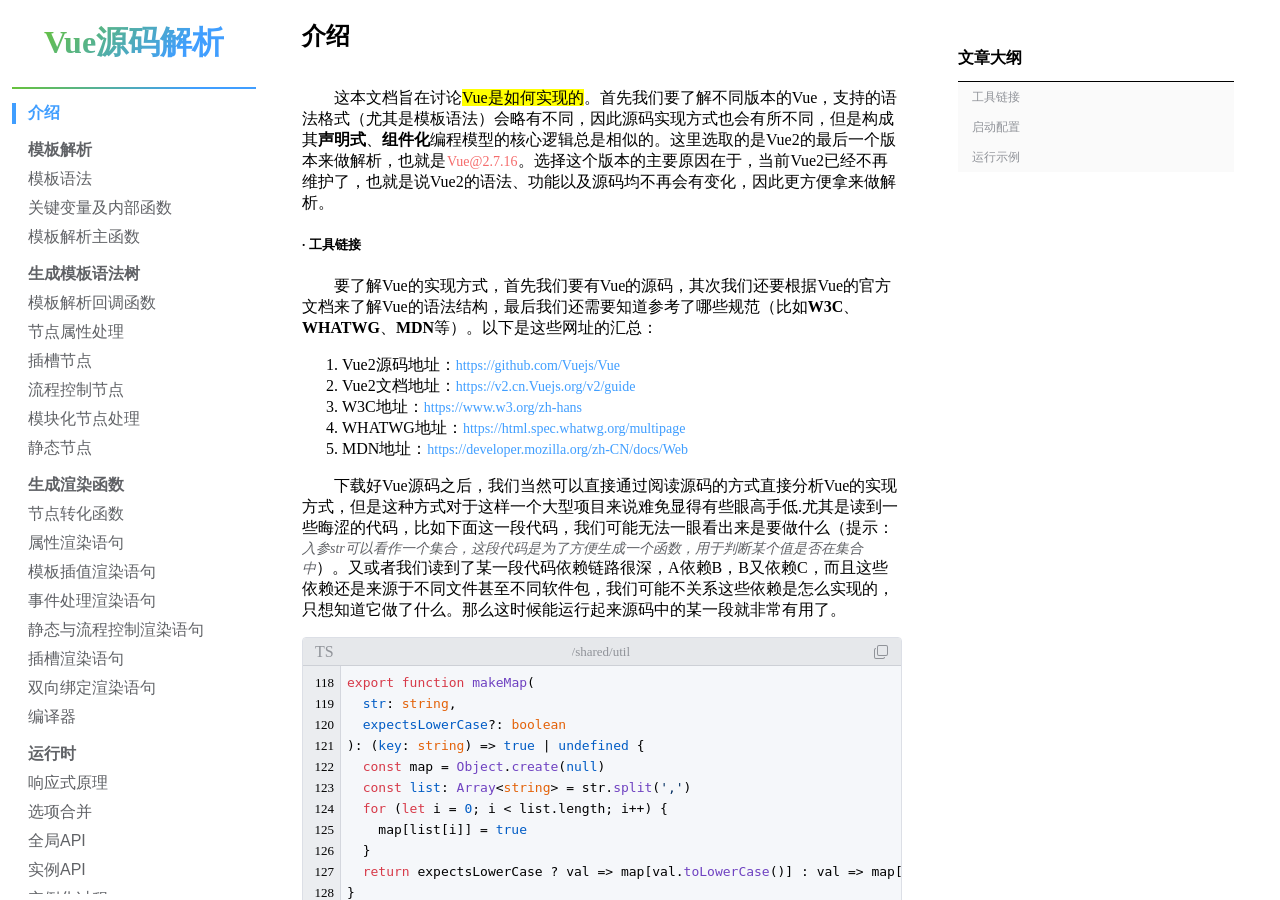
==== commit 28a77325: "0602 文章推送" ====
--- a/index.html
+++ b/index.html
@@ -5,7 +5,7 @@
     <link rel="icon" href="/favicon.png">
     <meta name="viewport" content="width=device-width, initial-scale=1.0">
     <title>王路洋的个人博客</title>
-    <script type="module" crossorigin src="/assets/index-CRiPQp-p.js"></script>
+    <script type="module" crossorigin src="/assets/index-DQRjkWxh.js"></script>
     <link rel="stylesheet" crossorigin href="/assets/index-DrxArnQa.css">
   </head>
   <body>
